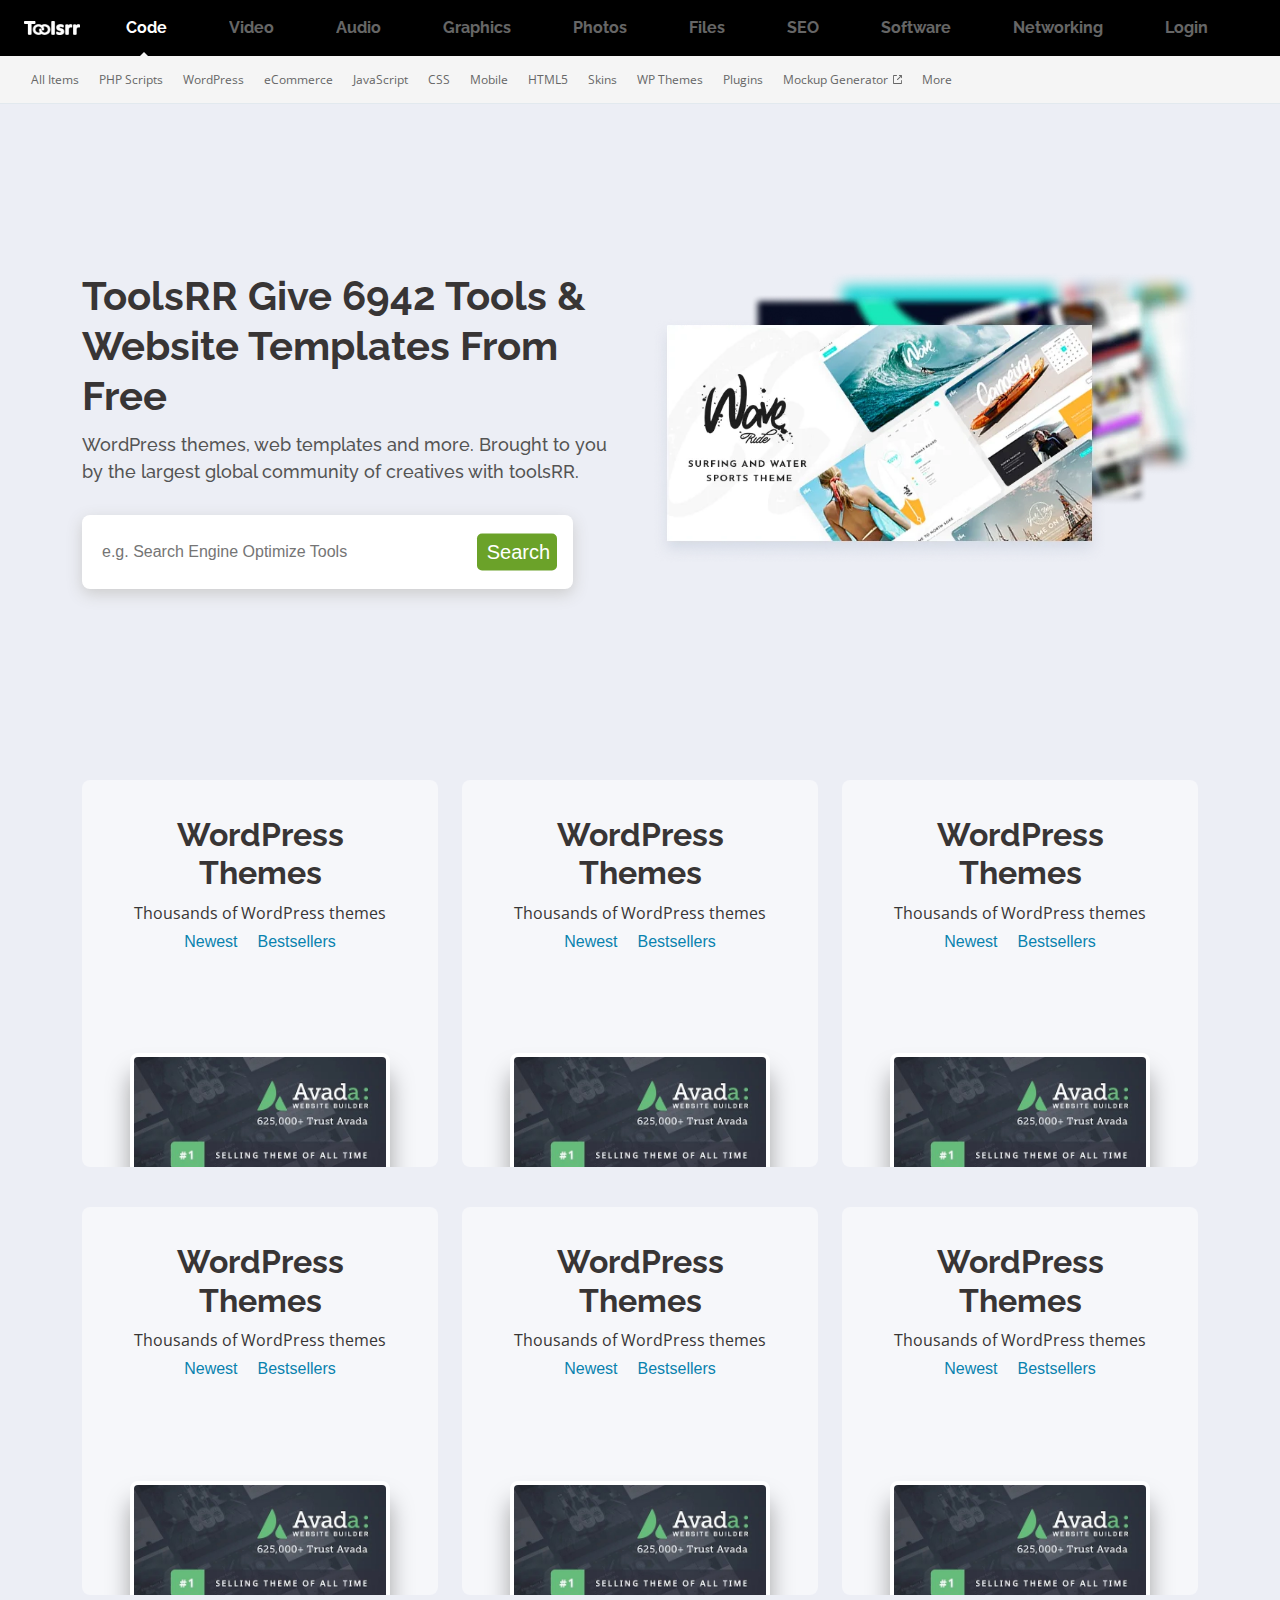
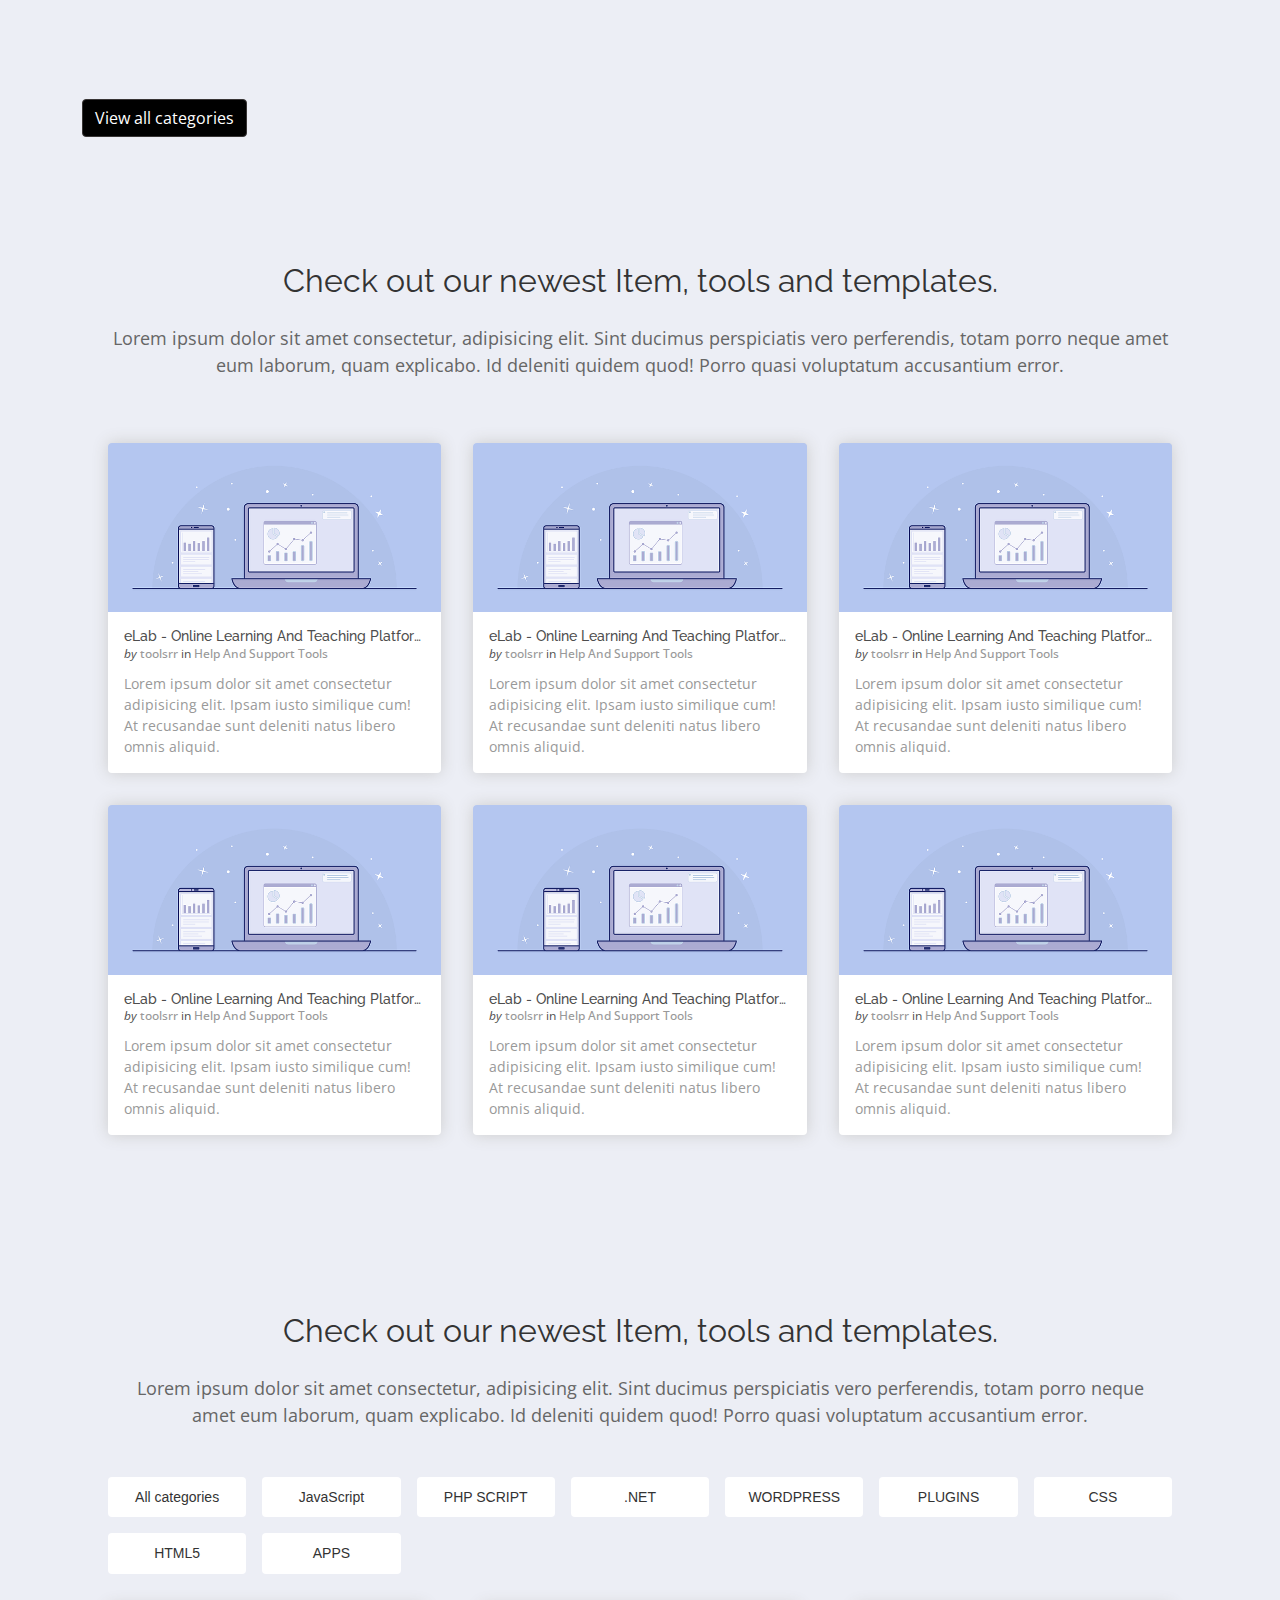
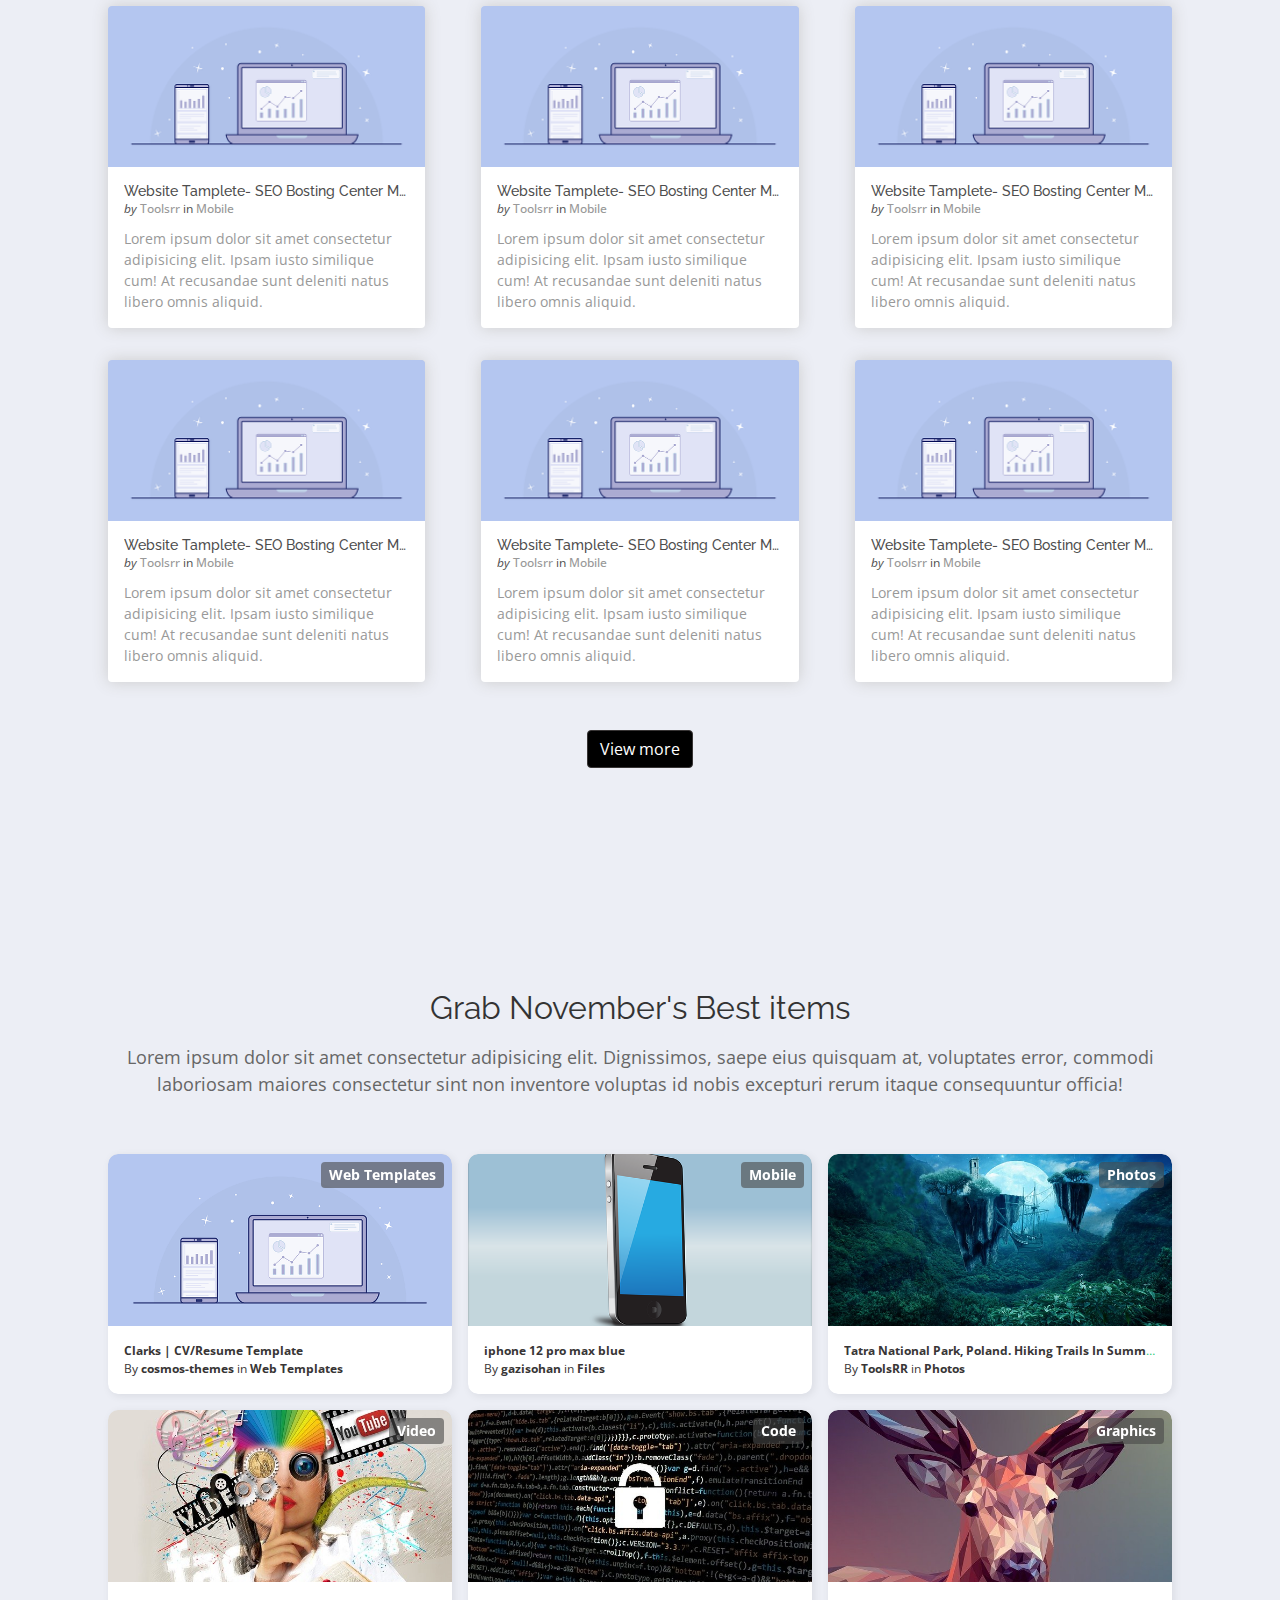
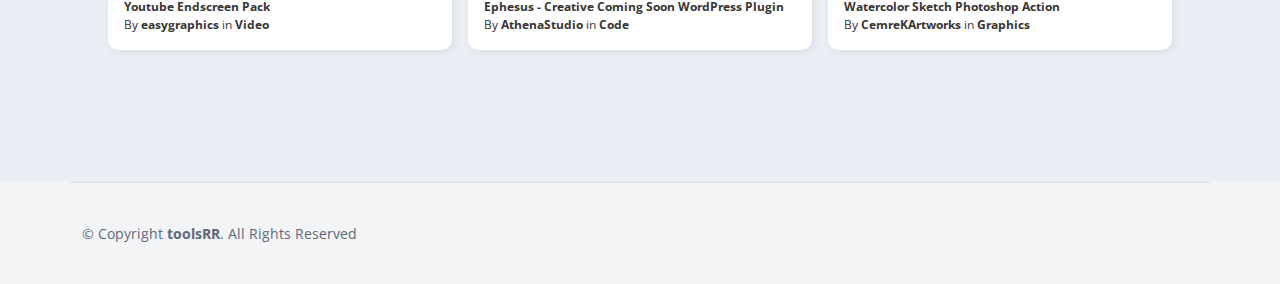
==== index.html @ a4a051d9 "Header fiexd and header new look" ====
<!DOCTYPE html>
<html lang="en">

<head>
  <meta charset="utf-8">
  <meta content="width=device-width, initial-scale=1.0" name="viewport">

  <title>ToolsRR</title>
  <meta content="" name="description">
  <meta content="" name="keywords">

  <link href="assets/img/favicon.png" rel="icon">
  <link href="assets/img/light-logo.png" rel="apple-touch-icon">

  <link
    href="https://fonts.googleapis.com/css?family=Open+Sans:300,300i,400,400i,600,600i,700,700i|Raleway:300,300i,400,400i,500,500i,600,600i,700,700i|Poppins:300,300i,400,400i,500,500i,600,600i,700,700i"
    rel="stylesheet">
  <link rel="stylesheet" href="https://cdnjs.cloudflare.com/ajax/libs/font-awesome/6.0.0-beta2/css/all.min.css" />
  <link href="assets/vendor/bootstrap/css/bootstrap.min.css" rel="stylesheet">
  <link href="assets/vendor/bootstrap-icons/bootstrap-icons.css" rel="stylesheet">
  <link href="assets/vendor/boxicons/css/boxicons.min.css" rel="stylesheet">
  <link href="assets/vendor/glightbox/css/glightbox.min.css" rel="stylesheet">
  <link href="assets/vendor/swiper/swiper-bundle.min.css" rel="stylesheet">
  <link href="assets/css/fake.css" rel="stylesheet">
  <link href="assets/css/style.css" rel="stylesheet">
  <link href="assets/css/custom.css" rel="stylesheet">
</head>

<body>





  <!-- .Header catagory menu  -->
  <!-- header  -->
  <header id="header" class="fixed-top">
    <div class="container-fluid">
      <div class="row">
        <div class="col-md-12 m-0 p-0">
          <nav class="navbar navbar-expand-lg navbar-light bg-dark">
            <div class="container-fluid">
              <a href="index.html" class="logo navbar-brand"><img src="assets/img/light-logo.png" alt=""
                  class="img-fluid"></a>
              <button class="navbar-toggler" type="button" data-bs-toggle="collapse"
                data-bs-target="#navbarNavAltMarkup" aria-controls="navbarNavAltMarkup" aria-expanded="false"
                aria-label="Toggle navigation">
                <span class="navbar-toggler-icon"></span>
              </button>
              <div id="navbarNavAltMarkup" class="collapse navbar-collapse justify-content-end">
                <div class="navbar-nav">
                  <!-- <a class="nav-link active" aria-current="page" href="#">Home</a>
                <a class="nav-link" href="#">Features</a>
                <a class="nav-link" href="#">Pricing</a>
                <a class="nav-link disabled">Disabled</a> -->
                  <div class="toolsrr-header-wrap">
                    <div class="toolsrr-header-larg">
                      <!-- Catagory Mobile menu  -->
                      <!-- added later  -->
                      <!-- Catagory Mobile menu  end -->
                      <div class="toolsrr-header-btmwrap">
                        <div class="toolsrr-header-grid-w">
                          <nav class="toolsrr-header-nav-lvl-wrap">

                            <a class="toolsrr-header-nav-main-nav toolsrr-header-nav-main-nav-active" href="">Code</a>
                            <a class="toolsrr-header-nav-main-nav" href="">Video</a>
                            <a class="toolsrr-header-nav-main-nav" href="">Audio</a>
                            <a class="toolsrr-header-nav-main-nav" href="">Graphics</a>
                            <a class="toolsrr-header-nav-main-nav" href="">Photos</a>
                            <a class="toolsrr-header-nav-main-nav" href="">Files</a>
                            <a class="toolsrr-header-nav-main-nav" href="">SEO</a>
                            <a class="toolsrr-header-nav-main-nav" href="">Software</a>
                            <a class="toolsrr-header-nav-main-nav" href="">Networking</a>
                            <a class="toolsrr-header-nav-main-nav" href="login.html">Login</a>

                          </nav>
                        </div>
                      </div>

                    </div>
                    <div class="toolsrr-header-cta-wrap">

                    </div>

                  </div>
                </div>
              </div>
            </div>
          </nav>
        </div>
      </div>
    </div>
    <div class="toolsrr-header-cta-wrap">
      <div class="toolsrr-header-cates">
        <div class="toolsrr-header-grid-width">
          <nav class="toolsrr-header-menu-lnk-lst">
            <!-- All Items  -->
            <div class="toolsrr-header-menu-s-item">
              <a class="toolsrr-header-menu-s-item-link toolsrr-header-menu-s-item-link" href="">

                All Items


              </a>
              <div class="toolsrr-header-menu-s-item-link-dropdown">
                <nav class="toolsrr-header-menu-s-item-link-dropdown-agn">
                  <a href="">Popular Files</a>
                  <a href="">Featured Files</a>
                  <a href="">Top New Files</a>
                  <a href="">Follow Feed</a>
                  <a href="">Top Authors</a>
                  <a href="">Top New Authors</a>
                  <a href="">Public Collections</a>
                  <a href="">View All Categories</a>
                </nav>
              </div>
            </div>
            <!-- PHP Scripts  -->
            <div class="toolsrr-header-menu-s-item">
              <a class="toolsrr-header-menu-s-item-link toolsrr-header-menu-s-item-link" href="">

                PHP Scripts


              </a>
              <div class="toolsrr-header-menu-s-item-link-dropdown">
                <nav class="toolsrr-header-menu-s-item-link-dropdown-agn">
                  <a class="toolsrr-header-menu-s-item-link-dropdown-agnTop" href="">Popular Items</a>
                  <a href="">Add-ons</a>
                  <a href="">Calendars</a>
                  <a href="">Countdowns</a>
                  <a href="">Database Abstractions</a>
                  <a href="">Forms</a>
                  <a href="">Help and Support Tools</a>
                  <a href="">Images and Media</a>
                  <a href="">Loaders and Uploaders</a>
                  <a href="">Navigation</a>
                  <a href="">News Tickers</a>
                  <a href="">Polls</a>
                  <a href="">Project Management Tools</a>
                  <a href="">Ratings and Charts</a>
                  <a href="">Search</a>
                  <a href="">Shopping Carts</a>
                  <a href="">Social Networking</a>
                  <a href="">Miscellaneous</a>
                </nav>
              </div>
            </div>
            <!-- WordPress  -->
            <div class="toolsrr-header-menu-s-item">
              <a class="toolsrr-header-menu-s-item-link toolsrr-header-menu-s-item-link" href="">

                WordPress


              </a>
              <div class="toolsrr-header-menu-s-item-link-dropdown">
                <nav class="toolsrr-header-menu-s-item-link-dropdown-agn">
                  <a class="toolsrr-header-menu-s-item-link-dropdown-agnTop" href="">Popular Items</a>
                  <a href="">Add-ons</a>
                  <a href="">Advertising</a>
                  <a href="">Calendars</a>
                  <a href="">eCommerce</a>
                  <a href="">Elementor</a>
                  <a href="">Forms</a>
                  <a href="">Forums</a>
                  <a href="">Galleries</a>
                  <a href="">Interface Elements</a>
                  <a href="">Media</a>
                  <a href="">Membership</a>
                  <a href="">Newsletters</a>
                  <a href="">SEO</a>
                  <a href="">Social Networking</a>
                  <a href="">Utilities</a>
                  <a href="">Widgets</a>
                  <a href="">Miscellaneous</a>
                  <a class="toolsrr-header-menu-s-item-link-dropdown-agnBottom" href="">WordPress Themes
                  </a>
                </nav>
              </div>
            </div>
            <!-- eCommerce  -->
            <div class="toolsrr-header-menu-s-item">
              <a class="toolsrr-header-menu-s-item-link toolsrr-header-menu-s-item-link" href="">

                eCommerce


              </a>
              <div class="toolsrr-header-menu-s-item-link-dropdown">
                <nav class="toolsrr-header-menu-s-item-link-dropdown-agn">
                  <a href="">Easy Digital Downloads</a>
                  <a href="">Jigoshop</a>
                  <a href="">Magento Extensions</a>
                  <a href="">OpenCart</a>
                  <a href="">osCommerce</a>
                  <a href="">Prestashop</a>
                  <a href="">UberCart</a>
                  <a href="">VirtueMart</a>
                  <a href="">WooCommerce</a>
                  <a href="">WP e-Commerce</a>
                  <a href="">WP Standalone</a>
                  <a href="">Zen Cart</a>
                  <a href="">Miscellaneous</a>
                </nav>
              </div>
            </div>
            <!-- JavaScript  -->
            <div class="toolsrr-header-menu-s-item">
              <a class="toolsrr-header-menu-s-item-link toolsrr-header-menu-s-item-link" href="">

                JavaScript


              </a>
              <div class="toolsrr-header-menu-s-item-link-dropdown">
                <nav class="toolsrr-header-menu-s-item-link-dropdown-agn">
                  <a class="toolsrr-header-menu-s-item-link-dropdown-agnTop" href="">Popular Items</a>
                  <a href="">Animated SVGs</a>
                  <a href="">Calendars</a>
                  <a href="">Countdowns</a>
                  <a href="">Database Abstractions</a>
                  <a href="">Forms</a>
                  <a href="">Images and Media</a>
                  <a href="">Loaders and Uploaders</a>
                  <a href="">Media</a>
                  <a href="">Navigation</a>
                  <a href="">News Tickers</a>
                  <a href="">Project Management Tools</a>
                  <a href="">Ratings and Charts</a>
                  <a href="">Shopping Carts</a>
                  <a href="">Sliders</a>
                  <a href="">Social Networks</a>
                  <a href="">Miscellaneous</a>
                </nav>
              </div>
            </div>
            <!-- CSS  -->
            <div class="toolsrr-header-menu-s-item">
              <a class="toolsrr-header-menu-s-item-link toolsrr-header-menu-s-item-link" href="">

                CSS


              </a>
              <div class="toolsrr-header-menu-s-item-link-dropdown">
                <nav class="toolsrr-header-menu-s-item-link-dropdown-agn">
                  <a class="toolsrr-header-menu-s-item-link-dropdown-agnTop" href="">Popular Items</a>
                  <a href="">Animations and Effects</a>
                  <a href="">Buttons</a>
                  <a href="">Charts and Graphs</a>
                  <a href="">Forms</a>
                  <a href="">Layouts</a>
                  <a href="">Navigation and Menus</a>
                  <a href="">Pricing Tables</a>
                  <a href="">Tabs and Sliders</a>
                  <a href="">Miscellaneous</a>
                </nav>
              </div>
            </div>
            <!-- Mobile  -->
            <div class="toolsrr-header-menu-s-item">
              <a class="toolsrr-header-menu-s-item-link toolsrr-header-menu-s-item-link" href="">

                Mobile


              </a>
              <div class="toolsrr-header-menu-s-item-link-dropdown">
                <nav class="toolsrr-header-menu-s-item-link-dropdown-agn">
                  <a class="toolsrr-header-menu-s-item-link-dropdown-agnTop" href="">Popular Items</a>
                  <a href="">Android</a>
                  <a href="">Flutter</a>
                  <a href="">iOS</a>
                  <a href="">Native Web</a>
                  <a href="">Titanium</a>
                </nav>
              </div>
            </div>
            <!-- HTML5 -->
            <div class="toolsrr-header-menu-s-item">
              <a class="toolsrr-header-menu-s-item-link toolsrr-header-menu-s-item-link" href="">

                HTML5


              </a>
              <div class="toolsrr-header-menu-s-item-link-dropdown">
                <nav class="toolsrr-header-menu-s-item-link-dropdown-agn">
                  <a class="toolsrr-header-menu-s-item-link-dropdown-agnTop" href="">Popular Items</a>
                  <a href="">3D</a>
                  <a href="">Ad Templates</a>
                  <a href="">Canvas</a>
                  <a href="">Charts and Graphs</a>
                  <a href="">Forms</a>
                  <a href="">Games</a>
                  <a href="">Libraries</a>
                  <a href="">Media</a>
                  <a href="">Presentations</a>
                  <a href="">Sliders</a>
                  <a href="">Storage</a>
                  <a href="">Templates</a>
                  <a href="">Miscellaneous</a>
                </nav>
              </div>
            </div>
            <!-- Skins -->
            <div class="toolsrr-header-menu-s-item">
              <a class="toolsrr-header-menu-s-item-link toolsrr-header-menu-s-item-link" href="">

                Skins


              </a>
              <div class="toolsrr-header-menu-s-item-link-dropdown">
                <nav class="toolsrr-header-menu-s-item-link-dropdown-agn">
                  <a class="toolsrr-header-menu-s-item-link-dropdown-agnTop" href="">Popular Items</a>
                  <a href="">Bootstrap</a>
                  <a href="">Miscellaneous</a>
                </nav>
              </div>
            </div>
            <!-- WP Themes -->
            <div class="toolsrr-header-menu-s-item">
              <a class="toolsrr-header-menu-s-item-link toolsrr-header-menu-s-item-linkEmpty" href="">

                WP Themes


              </a>
            </div>
            <!-- Plugins -->
            <div class="toolsrr-header-menu-s-item">
              <a class="toolsrr-header-menu-s-item-link toolsrr-header-menu-s-item-link" href="">

                Plugins


              </a>
              <!-- Plugins > Popular Items  -->
              <div class="toolsrr-header-menu-s-item-link-dropdown">
                <nav class="toolsrr-header-menu-s-item-link-dropdown-agn">
                  <a class="toolsrr-header-menu-s-item-link-dropdown-agnTop" href="">Popular Items</a>
                  <a href="">Concrete5</a>
                  <a href="">Drupal</a>
                  <a href="">ExpressionEngine</a>
                  <a href="">Joomla</a>
                  <a href="">Magento Extensions</a>
                  <a href="">Muse Widgets</a>
                  <a href="">OpenCart</a>
                  <a href="">osCommerce</a>
                  <a href="">Prestashop</a>
                  <a href="">Ubercart</a>
                  <a href="">VirtueMart</a>
                  <a href="">Zen Cart</a>
                  <a href="">Miscellaneous</a>
                </nav>
              </div>
            </div>

            <!-- Mockup Generator -->
            <div class="toolsrr-header-menu-s-item">
              <a class="toolsrr-header-menu-s-item-link toolsrr-header-menu-s-item-linkEmpty toolsrr-header-menu-s-item-linkExternal"
                href="">

                Mockup Generator


              </a>
            </div>
            <!-- More  -->
            <div class="toolsrr-header-menu-s-item">
              <a class="toolsrr-header-menu-s-item-link toolsrr-header-menu-s-item-link" href="">

                More


              </a>
              <div class="toolsrr-header-menu-s-item-link-dropdown">
                <nav class="toolsrr-header-menu-s-item-link-dropdown-agn">
                  <a href="">.NET</a>
                  <a href="">Apps</a>
                  <a href="">Facebook</a>
                </nav>
              </div>
            </div>



          </nav>


        </div>
      </div>
    </div>
  </header>
  <!-- header   -->
  <!-- Header Catagory Menu end -->


  <!-- Hero section  -->
  <section id="hero" class="d-flex align-items-center">

    <div class="container">
      <div class="row">
        <div class="col-lg-6 pt-5 pt-lg-0 order-2 order-lg-1 d-flex flex-column justify-content-center">
          <h1>ToolsRR Give 6942 Tools & Website Templates From Free</h1>
          <h2>WordPress themes, web templates and more. Brought to you by the largest global community of creatives with
            toolsRR.
          </h2>
          <div class="d-flex">
            <form role="search" method="get" action="/search" style="width: 90%;">
              <div class="top_search_content" data-test-selector="autosuggest">
                <input class="top_search_input" placeholder="e.g. Search Engine Optimize Tools" autocomplete="off"
                  type="search" aria-label="search" name="term" value="" style="border-radius: 8px;">
                <button class="top_search_btn top_search_overflow">
                  <svg fill="currentColor" preserveAspectRatio="xMidYMid meet" height="1em" width="1em"
                    viewBox="0 0 512 512" style="vertical-align: middle;">
                    <svg fill="currentColor" preserveAspectRatio="xMidYMid meet" height="1em" width="1em"
                      viewBox="0 0 512 512" style="vertical-align: middle;">
                      <title>Search</title>
                      <g>
                        <path
                          d="M507.5 469.3c0 10.5-3.8 19.5-11.5 27.2s-16.7 11.5-27.2 11.5c-10.9 0-20-3.8-27.2-11.5l-103.7-103.4c-36.1 25-76.3 37.5-120.6 37.5-28.8 0-56.4-5.6-82.7-16.8s-49-26.3-68-45.3-34.2-41.7-45.3-68c-11.2-26.3-16.8-53.9-16.8-82.7s5.6-56.4 16.8-82.7 26.3-49 45.3-68 41.7-34.2 68-45.3c26.3-11.2 53.9-16.8 82.7-16.8s56.4 5.6 82.7 16.8c26.3 11.2 49 26.3 68 45.3s34.2 41.7 45.3 68c11.2 26.3 16.8 53.9 16.8 82.7 0 44.3-12.5 84.5-37.5 120.6l103.7 103.7c7.5 7.5 11.2 16.5 11.2 27.2zm-154.8-251.5c0-37.3-13.2-69.2-39.8-95.7-26.5-26.5-58.4-39.8-95.7-39.8s-69.2 13.3-95.7 39.8-39.8 58.4-39.8 95.7 13.2 69.2 39.8 95.7c26.5 26.5 58.4 39.8 95.7 39.8s69.2-13.2 95.7-39.8c26.6-26.5 39.8-58.4 39.8-95.7z">
                        </path>
                      </g>
                    </svg>
                  </svg>
                  <span class="top_search_submit">
                    Search
                  </span>
                </button>
              </div>
            </form>
          </div>
        </div>
        <div class="col-lg-6 order-1 order-lg-2 hero-img">
          <img src="assets/img/hero-img.png" class="img-fluid animated" alt="">
        </div>
      </div>
    </div>

  </section><!-- End Hero -->

  <main id="main">

    <!-- ======= Services Section ======= -->
    <section id="services" class="services section-bg">
      <div class="container">

        <!-- <div class="section-title">
          <span>Services</span>
          <h2>Services</h2>
          <p>Sit sint consectetur velit quisquam cupiditate impedit suscipit alias</p>
        </div> -->

        <div class="row">



          <div class="col-lg-4 col-md-6 d-flex align-items-stretch">
            <div class="singular-container">
              <div class="singular-header">
                <h2><a class="singular-h2" title="View WordPress Themes" href="/category/wordpress">WordPress Themes</a>
                </h2>
                <p class="singular-short-desc">Thousands of WordPress themes</p>
                <a class="singular-sub-cat" title="Newest WordPress Themes"
                  href="/category/wordpress?sort=date">Newest</a>
                <a class="singular-sub-cat" title="Bestselling WordPress Themes"
                  href="/category/wordpress?sort=sales">Bestsellers</a>
              </div>
              <a class="singular-bottom" title="View WordPress Themes" href="/category/wordpress">
                <picture class="singular-bottom-imgs">
                  <source srcset="assets/img/services/service.jpg" type="image/webp">
                  <img class="singular-bottom-img" src="assets/img/services/service.jpg" alt="WordPress Themes">
                </picture>

              </a>
            </div>
          </div>
          <div class="col-lg-4 col-md-6 d-flex align-items-stretch">
            <div class="singular-container">
              <div class="singular-header">
                <h2><a class="singular-h2" title="View WordPress Themes" href="/category/wordpress">WordPress Themes</a>
                </h2>
                <p class="singular-short-desc">Thousands of WordPress themes</p>
                <a class="singular-sub-cat" title="Newest WordPress Themes"
                  href="/category/wordpress?sort=date">Newest</a>
                <a class="singular-sub-cat" title="Bestselling WordPress Themes"
                  href="/category/wordpress?sort=sales">Bestsellers</a>
              </div>
              <a class="singular-bottom" title="View WordPress Themes" href="/category/wordpress">
                <picture class="singular-bottom-imgs">
                  <source srcset="assets/img/services/service.jpg" type="image/webp">
                  <img class="singular-bottom-img" src="assets/img/services/service.jpg" alt="WordPress Themes">
                </picture>

              </a>
            </div>
          </div>
          <div class="col-lg-4 col-md-6 d-flex align-items-stretch">
            <div class="singular-container">
              <div class="singular-header">
                <h2><a class="singular-h2" title="View WordPress Themes" href="/category/wordpress">WordPress Themes</a>
                </h2>
                <p class="singular-short-desc">Thousands of WordPress themes</p>
                <a class="singular-sub-cat" title="Newest WordPress Themes"
                  href="/category/wordpress?sort=date">Newest</a>
                <a class="singular-sub-cat" title="Bestselling WordPress Themes"
                  href="/category/wordpress?sort=sales">Bestsellers</a>
              </div>
              <a class="singular-bottom" title="View WordPress Themes" href="/category/wordpress">
                <picture class="singular-bottom-imgs">
                  <source srcset="assets/img/services/service.jpg" type="image/webp">
                  <img class="singular-bottom-img" src="assets/img/services/service.jpg" alt="WordPress Themes">
                </picture>

              </a>
            </div>
          </div>

          <div class="col-lg-4 col-md-6 d-flex align-items-stretch">
            <div class="singular-container">
              <div class="singular-header">
                <h2><a class="singular-h2" title="View WordPress Themes" href="/category/wordpress">WordPress Themes</a>
                </h2>
                <p class="singular-short-desc">Thousands of WordPress themes</p>
                <a class="singular-sub-cat" title="Newest WordPress Themes"
                  href="/category/wordpress?sort=date">Newest</a>
                <a class="singular-sub-cat" title="Bestselling WordPress Themes"
                  href="/category/wordpress?sort=sales">Bestsellers</a>
              </div>
              <a class="singular-bottom" title="View WordPress Themes" href="/category/wordpress">
                <picture class="singular-bottom-imgs">
                  <source srcset="assets/img/services/service.jpg" type="image/webp">
                  <img class="singular-bottom-img" src="assets/img/services/service.jpg" alt="WordPress Themes">
                </picture>

              </a>
            </div>
          </div>
          <div class="col-lg-4 col-md-6 d-flex align-items-stretch">
            <div class="singular-container">
              <div class="singular-header">
                <h2><a class="singular-h2" title="View WordPress Themes" href="/category/wordpress">WordPress Themes</a>
                </h2>
                <p class="singular-short-desc">Thousands of WordPress themes</p>
                <a class="singular-sub-cat" title="Newest WordPress Themes"
                  href="/category/wordpress?sort=date">Newest</a>
                <a class="singular-sub-cat" title="Bestselling WordPress Themes"
                  href="/category/wordpress?sort=sales">Bestsellers</a>
              </div>
              <a class="singular-bottom" title="View WordPress Themes" href="/category/wordpress">
                <picture class="singular-bottom-imgs">
                  <source srcset="assets/img/services/service.jpg" type="image/webp">
                  <img class="singular-bottom-img" src="assets/img/services/service.jpg" alt="WordPress Themes">
                </picture>

              </a>
            </div>
          </div>
          <div class="col-lg-4 col-md-6 d-flex align-items-stretch">
            <div class="singular-container">
              <div class="singular-header">
                <h2><a class="singular-h2" title="View WordPress Themes" href="/category/wordpress">WordPress Themes</a>
                </h2>
                <p class="singular-short-desc">Thousands of WordPress themes</p>
                <a class="singular-sub-cat" title="Newest WordPress Themes"
                  href="/category/wordpress?sort=date">Newest</a>
                <a class="singular-sub-cat" title="Bestselling WordPress Themes"
                  href="/category/wordpress?sort=sales">Bestsellers</a>
              </div>
              <a class="singular-bottom" title="View WordPress Themes" href="/category/wordpress">
                <picture class="singular-bottom-imgs">
                  <source srcset="assets/img/services/service.jpg" type="image/webp">
                  <img class="singular-bottom-img" src="assets/img/services/service.jpg" alt="WordPress Themes">
                </picture>

              </a>
            </div>
          </div>
        </div>
        <div class="home-category_tiles_block_component__cta">
          <a rel="" class="btn btn-success" data-action="analytics-event#send"
            data-analytics-event="{&quot;hitType&quot;:&quot;event&quot;,&quot;eventCategory&quot;:&quot;Block interaction;Category Tiles&quot;,&quot;eventAction&quot;:&quot;click;button&quot;,&quot;eventLabel&quot;:&quot;View all categories&quot;}"
            href="/category/all">View all categories</a>

        </div>
      </div>
    </section>

    <!-- Featuared code area  -->
    <div class="container">
      <div class="row">
        <div class="col-md-12">
          <section class="toolsrr-featuared-block">
            <header class="toolsrr-newest-items-header">
              <h2 class="toolsrr-newest-items-header-title">Check out our newest Item, tools and templates.
              </h2>
              <p class="toolsrr-newest-items-header-subtitle">Lorem ipsum dolor sit amet consectetur, adipisicing
                elit. Sint ducimus perspiciatis vero perferendis, totam porro neque amet eum laborum, quam explicabo.
                Id deleniti quidem quod! Porro quasi voluptatum accusantium error.</p>
            </header>
            <div class="toolsrr-featuared-block-wrap">

              <ul class="toolsrr-featuared-grid">
                <!-- <li class="toolsrr-featuared-gridItem toolsrr-featuared-showcase">
            <div class="toolsrr-featuared-showcaseInner">
              <header>
                <h2 class="toolsrr-featuared-title">Featured Tools</h2>
                <p class="toolsrr-featuared-subtitle">Lorem ipsum dolor sit amet, consectetur adipisicing elit.
                  Doloremque autem itaque, laborum vero, ducimus ut aperiam ad ipsa eius qui aliquid obcaecati rem amet,
                  id ex cumque eum quasi voluptatum.</p>
              </header>
              <div class="toolsrr-featuared-btn">
                <a class="btn btn-success" href="">View all featured tools items</a>
              </div>
            </div>
          </li> -->

                <li class="toolsrr-featuared-gridItem">
                  <div class="toolsrr-featuared-card-area">
                    <div class="toolsrr-newest-single-item-card-o">
                      <div class="toolsrr-newest-single-item-card-image">
                        <div class="toolsrr-newest-single-item-card-image-preview">
                          <div class="toolsrr-newest-single-item-card-image-wrap">
                            <div
                              class="toolsrr-newest-single-item-card-image-carousel toolsrr-newest-single-item-card-image-singleImage"
                              style="padding-bottom: 50.847457627118644%">
                              <a class="toolsrr-newest-single-item-card-image-prv-link" href="">
                                <img src="assets/img/best_items/web.png" style="left: 0%"
                                  class="toolsrr-newest-single-item-card-image-p-link" alt=" ">
                              </a></div>

                          </div>

                          <div class="toolsrr-newest-single-item-card-gradient"
                            style="padding-top: 50.847457627118644%;">
                            <div class="toolsrr-newest-single-item-card-inner">
                              <a class="toolsrr-newest-single-item-card-img-link" href=""></a>
                              <div class="toolsrr-newest-single-item-card-btn">
                                <a href="" class="toolsrr-newest-single-item-card-collection">
                                  <span class="toolsrr-newest-single-item-card-icon">


                                  </span>
                                </a>

                                <span class="toolsrr-newest-single-item-card-btneparator"></span>


                              </div>
                            </div>
                          </div>
                        </div>
                        <div class="toolsrr-newest-single-item-card-content">
                          <h3 class="toolsrr-newest-single-item-card-compo-rt">
                            <a class="toolsrr-newest-single-item-card-itemNameLink" href="">eLab -
                              Online Learning And Teaching Platform</a>
                          </h3>


                          <div class="toolsrr-newest-single-item-card-author">
                            <i>by</i>
                            <a class="toolsrr-newest-single-item-card-author-category" href="">toolsrr</a>
                            in
                            <a class="toolsrr-newest-single-item-card-author-category" href="">Help And Support
                              Tools</a>
                          </div>
                          <div class="toolsrr-des">
                            <p>Lorem ipsum dolor sit amet consectetur adipisicing elit. Ipsam iusto similique cum! At
                              recusandae sunt deleniti natus libero omnis aliquid.</p>
                          </div>

                          <div class="toolsrr-newest-single-item-card-footer">
                            <div class="toolsrr-newest-single-item-card-footerContent">
                              <div class="toolsrr-newest-single-item-card-footer-price">
                                $49
                              </div>


                              <div class="toolsrr-featuared-card-sales">
                                4 Sales
                              </div>

                            </div>
                            <div class="toolsrr-newest-single-item-card-footerButtons">
                              <div class="toolsrr-newest-single-item-card-footer-cover">
                                <a class="toolsrr-newest-single-item-card-footer-btn-com toolsrr-newest-single-item-card-footer-btn-compact"
                                  href="">
                                  <i class="fas fa-cart-plus"></i>
                                </a>

                                <a href="" class="toolsrr-newest-single-item-card-footer-icon-privew">
                                  Preview
                                </a>

                              </div>
                            </div>
                          </div>
                        </div>
                      </div>

                    </div>

                  </div>
                </li>
                <li class="toolsrr-featuared-gridItem">
                  <div class="toolsrr-featuared-card-area">
                    <div class="toolsrr-newest-single-item-card-o">
                      <div class="toolsrr-newest-single-item-card-image">
                        <div class="toolsrr-newest-single-item-card-image-preview">
                          <div class="toolsrr-newest-single-item-card-image-wrap">
                            <div
                              class="toolsrr-newest-single-item-card-image-carousel toolsrr-newest-single-item-card-image-singleImage"
                              style="padding-bottom: 50.847457627118644%">
                              <a class="toolsrr-newest-single-item-card-image-prv-link" href="">
                                <img src="assets/img/best_items/web.png" style="left: 0%"
                                  class="toolsrr-newest-single-item-card-image-p-link" alt=" ">
                              </a></div>

                          </div>

                          <div class="toolsrr-newest-single-item-card-gradient"
                            style="padding-top: 50.847457627118644%;">
                            <div class="toolsrr-newest-single-item-card-inner">
                              <a class="toolsrr-newest-single-item-card-img-link" href=""></a>
                              <div class="toolsrr-newest-single-item-card-btn">
                                <a href="" class="toolsrr-newest-single-item-card-collection">
                                  <span class="toolsrr-newest-single-item-card-icon">


                                  </span>
                                </a>

                                <span class="toolsrr-newest-single-item-card-btneparator"></span>


                              </div>
                            </div>
                          </div>
                        </div>
                        <div class="toolsrr-newest-single-item-card-content">
                          <h3 class="toolsrr-newest-single-item-card-compo-rt">
                            <a class="toolsrr-newest-single-item-card-itemNameLink" href="">eLab -
                              Online Learning And Teaching Platform</a>
                          </h3>


                          <div class="toolsrr-newest-single-item-card-author">
                            <i>by</i>
                            <a class="toolsrr-newest-single-item-card-author-category" href="">toolsrr</a>
                            in
                            <a class="toolsrr-newest-single-item-card-author-category" href="">Help And Support
                              Tools</a>
                          </div>

                          <div class="toolsrr-des">
                            <p>Lorem ipsum dolor sit amet consectetur adipisicing elit. Ipsam iusto similique cum! At
                              recusandae sunt deleniti
                              natus libero omnis aliquid.</p>
                          </div>
                          <div class="toolsrr-newest-single-item-card-footer">
                            <div class="toolsrr-newest-single-item-card-footerContent">
                              <div class="toolsrr-newest-single-item-card-footer-price">
                                $49
                              </div>


                              <div class="toolsrr-featuared-card-sales">
                                4 Sales
                              </div>

                            </div>
                            <div class="toolsrr-newest-single-item-card-footerButtons">
                              <div class="toolsrr-newest-single-item-card-footer-cover">
                                <a class="toolsrr-newest-single-item-card-footer-btn-com toolsrr-newest-single-item-card-footer-btn-compact"
                                  href="">
                                  <i class="fas fa-cart-plus"></i>
                                </a>

                                <a href="" class="toolsrr-newest-single-item-card-footer-icon-privew">
                                  Preview
                                </a>

                              </div>
                            </div>
                          </div>
                        </div>
                      </div>

                    </div>

                  </div>
                </li>
                <li class="toolsrr-featuared-gridItem">
                  <div class="toolsrr-featuared-card-area">
                    <div class="toolsrr-newest-single-item-card-o">
                      <div class="toolsrr-newest-single-item-card-image">
                        <div class="toolsrr-newest-single-item-card-image-preview">
                          <div class="toolsrr-newest-single-item-card-image-wrap">
                            <div
                              class="toolsrr-newest-single-item-card-image-carousel toolsrr-newest-single-item-card-image-singleImage"
                              style="padding-bottom: 50.847457627118644%">
                              <a class="toolsrr-newest-single-item-card-image-prv-link" href="">
                                <img src="assets/img/best_items/web.png" style="left: 0%"
                                  class="toolsrr-newest-single-item-card-image-p-link" alt=" ">
                              </a></div>

                          </div>

                          <div class="toolsrr-newest-single-item-card-gradient"
                            style="padding-top: 50.847457627118644%;">
                            <div class="toolsrr-newest-single-item-card-inner">
                              <a class="toolsrr-newest-single-item-card-img-link" href=""></a>
                              <div class="toolsrr-newest-single-item-card-btn">
                                <a href="" class="toolsrr-newest-single-item-card-collection">
                                  <span class="toolsrr-newest-single-item-card-icon">


                                  </span>
                                </a>

                                <span class="toolsrr-newest-single-item-card-btneparator"></span>


                              </div>
                            </div>
                          </div>
                        </div>
                        <div class="toolsrr-newest-single-item-card-content">
                          <h3 class="toolsrr-newest-single-item-card-compo-rt">
                            <a class="toolsrr-newest-single-item-card-itemNameLink" href="">eLab -
                              Online Learning And Teaching Platform</a>
                          </h3>


                          <div class="toolsrr-newest-single-item-card-author">
                            <i>by</i>
                            <a class="toolsrr-newest-single-item-card-author-category" href="">toolsrr</a>
                            in
                            <a class="toolsrr-newest-single-item-card-author-category" href="">Help And Support
                              Tools</a>
                          </div>
                          <div class="toolsrr-des">
                            <p>Lorem ipsum dolor sit amet consectetur adipisicing elit. Ipsam iusto similique cum! At
                              recusandae sunt deleniti
                              natus libero omnis aliquid.</p>
                          </div>

                          <div class="toolsrr-newest-single-item-card-footer">
                            <div class="toolsrr-newest-single-item-card-footerContent">
                              <div class="toolsrr-newest-single-item-card-footer-price">
                                $49
                              </div>


                              <div class="toolsrr-featuared-card-sales">
                                4 Sales
                              </div>

                            </div>
                            <div class="toolsrr-newest-single-item-card-footerButtons">
                              <div class="toolsrr-newest-single-item-card-footer-cover">
                                <a class="toolsrr-newest-single-item-card-footer-btn-com toolsrr-newest-single-item-card-footer-btn-compact"
                                  href="">
                                  <i class="fas fa-cart-plus"></i>
                                </a>

                                <a href="" class="toolsrr-newest-single-item-card-footer-icon-privew">
                                  Preview
                                </a>

                              </div>
                            </div>
                          </div>
                        </div>
                      </div>

                    </div>

                  </div>
                </li>
                <li class="toolsrr-featuared-gridItem">
                  <div class="toolsrr-featuared-card-area">
                    <div class="toolsrr-newest-single-item-card-o">
                      <div class="toolsrr-newest-single-item-card-image">
                        <div class="toolsrr-newest-single-item-card-image-preview">
                          <div class="toolsrr-newest-single-item-card-image-wrap">
                            <div
                              class="toolsrr-newest-single-item-card-image-carousel toolsrr-newest-single-item-card-image-singleImage"
                              style="padding-bottom: 50.847457627118644%">
                              <a class="toolsrr-newest-single-item-card-image-prv-link" href="">
                                <img src="assets/img/best_items/web.png" style="left: 0%"
                                  class="toolsrr-newest-single-item-card-image-p-link" alt=" ">
                              </a></div>

                          </div>

                          <div class="toolsrr-newest-single-item-card-gradient"
                            style="padding-top: 50.847457627118644%;">
                            <div class="toolsrr-newest-single-item-card-inner">
                              <a class="toolsrr-newest-single-item-card-img-link" href=""></a>
                              <div class="toolsrr-newest-single-item-card-btn">
                                <a href="" class="toolsrr-newest-single-item-card-collection">
                                  <span class="toolsrr-newest-single-item-card-icon">


                                  </span>
                                </a>

                                <span class="toolsrr-newest-single-item-card-btneparator"></span>


                              </div>
                            </div>
                          </div>
                        </div>
                        <div class="toolsrr-newest-single-item-card-content">
                          <h3 class="toolsrr-newest-single-item-card-compo-rt">
                            <a class="toolsrr-newest-single-item-card-itemNameLink" href="">eLab -
                              Online Learning And Teaching Platform</a>
                          </h3>


                          <div class="toolsrr-newest-single-item-card-author">
                            <i>by</i>
                            <a class="toolsrr-newest-single-item-card-author-category" href="">toolsrr</a>
                            in
                            <a class="toolsrr-newest-single-item-card-author-category" href="">Help And Support
                              Tools</a>
                          </div>

                          <div class="toolsrr-des">
                            <p>Lorem ipsum dolor sit amet consectetur adipisicing elit. Ipsam iusto similique cum! At
                              recusandae sunt deleniti
                              natus libero omnis aliquid.</p>
                          </div>
                          <div class="toolsrr-newest-single-item-card-footer">
                            <div class="toolsrr-newest-single-item-card-footerContent">
                              <div class="toolsrr-newest-single-item-card-footer-price">
                                $49
                              </div>


                              <div class="toolsrr-featuared-card-sales">
                                4 Sales
                              </div>

                            </div>
                            <div class="toolsrr-newest-single-item-card-footerButtons">
                              <div class="toolsrr-newest-single-item-card-footer-cover">
                                <a class="toolsrr-newest-single-item-card-footer-btn-com toolsrr-newest-single-item-card-footer-btn-compact"
                                  href="">
                                  <i class="fas fa-cart-plus"></i>
                                </a>

                                <a href="" class="toolsrr-newest-single-item-card-footer-icon-privew">
                                  Preview
                                </a>

                              </div>
                            </div>
                          </div>
                        </div>
                      </div>

                    </div>

                  </div>
                </li>
                <li class="toolsrr-featuared-gridItem">
                  <div class="toolsrr-featuared-card-area">
                    <div class="toolsrr-newest-single-item-card-o">
                      <div class="toolsrr-newest-single-item-card-image">
                        <div class="toolsrr-newest-single-item-card-image-preview">
                          <div class="toolsrr-newest-single-item-card-image-wrap">
                            <div
                              class="toolsrr-newest-single-item-card-image-carousel toolsrr-newest-single-item-card-image-singleImage"
                              style="padding-bottom: 50.847457627118644%">
                              <a class="toolsrr-newest-single-item-card-image-prv-link" href="">
                                <img src="assets/img/best_items/web.png" style="left: 0%"
                                  class="toolsrr-newest-single-item-card-image-p-link" alt=" ">
                              </a></div>

                          </div>

                          <div class="toolsrr-newest-single-item-card-gradient"
                            style="padding-top: 50.847457627118644%;">
                            <div class="toolsrr-newest-single-item-card-inner">
                              <a class="toolsrr-newest-single-item-card-img-link" href=""></a>
                              <div class="toolsrr-newest-single-item-card-btn">
                                <a href="" class="toolsrr-newest-single-item-card-collection">
                                  <span class="toolsrr-newest-single-item-card-icon">


                                  </span>
                                </a>

                                <span class="toolsrr-newest-single-item-card-btneparator"></span>


                              </div>
                            </div>
                          </div>
                        </div>
                        <div class="toolsrr-newest-single-item-card-content">
                          <h3 class="toolsrr-newest-single-item-card-compo-rt">
                            <a class="toolsrr-newest-single-item-card-itemNameLink" href="">eLab -
                              Online Learning And Teaching Platform</a>
                          </h3>


                          <div class="toolsrr-newest-single-item-card-author">
                            <i>by</i>
                            <a class="toolsrr-newest-single-item-card-author-category" href="">toolsrr</a>
                            in
                            <a class="toolsrr-newest-single-item-card-author-category" href="">Help And Support
                              Tools</a>
                          </div>

                          <div class="toolsrr-des">
                            <p>Lorem ipsum dolor sit amet consectetur adipisicing elit. Ipsam iusto similique cum! At
                              recusandae sunt deleniti
                              natus libero omnis aliquid.</p>
                          </div>
                          <div class="toolsrr-newest-single-item-card-footer">
                            <div class="toolsrr-newest-single-item-card-footerContent">
                              <div class="toolsrr-newest-single-item-card-footer-price">
                                $49
                              </div>


                              <div class="toolsrr-featuared-card-sales">
                                4 Sales
                              </div>

                            </div>
                            <div class="toolsrr-newest-single-item-card-footerButtons">
                              <div class="toolsrr-newest-single-item-card-footer-cover">
                                <a class="toolsrr-newest-single-item-card-footer-btn-com toolsrr-newest-single-item-card-footer-btn-compact"
                                  href="">
                                  <i class="fas fa-cart-plus"></i>
                                </a>

                                <a href="" class="toolsrr-newest-single-item-card-footer-icon-privew">
                                  Preview
                                </a>

                              </div>
                            </div>
                          </div>
                        </div>
                      </div>

                    </div>

                  </div>
                </li>
                <li class="toolsrr-featuared-gridItem">
                  <div class="toolsrr-featuared-card-area">
                    <div class="toolsrr-newest-single-item-card-o">
                      <div class="toolsrr-newest-single-item-card-image">
                        <div class="toolsrr-newest-single-item-card-image-preview">
                          <div class="toolsrr-newest-single-item-card-image-wrap">
                            <div
                              class="toolsrr-newest-single-item-card-image-carousel toolsrr-newest-single-item-card-image-singleImage"
                              style="padding-bottom: 50.847457627118644%">
                              <a class="toolsrr-newest-single-item-card-image-prv-link" href="">
                                <img src="assets/img/best_items/web.png" style="left: 0%"
                                  class="toolsrr-newest-single-item-card-image-p-link" alt=" ">
                              </a></div>

                          </div>

                          <div class="toolsrr-newest-single-item-card-gradient"
                            style="padding-top: 50.847457627118644%;">
                            <div class="toolsrr-newest-single-item-card-inner">
                              <a class="toolsrr-newest-single-item-card-img-link" href=""></a>
                              <div class="toolsrr-newest-single-item-card-btn">
                                <a href="" class="toolsrr-newest-single-item-card-collection">
                                  <span class="toolsrr-newest-single-item-card-icon">


                                  </span>
                                </a>

                                <span class="toolsrr-newest-single-item-card-btneparator"></span>


                              </div>
                            </div>
                          </div>
                        </div>
                        <div class="toolsrr-newest-single-item-card-content">
                          <h3 class="toolsrr-newest-single-item-card-compo-rt">
                            <a class="toolsrr-newest-single-item-card-itemNameLink" href="">eLab -
                              Online Learning And Teaching Platform</a>
                          </h3>


                          <div class="toolsrr-newest-single-item-card-author">
                            <i>by</i>
                            <a class="toolsrr-newest-single-item-card-author-category" href="">toolsrr</a>
                            in
                            <a class="toolsrr-newest-single-item-card-author-category" href="">Help And Support
                              Tools</a>
                          </div>

                          <div class="toolsrr-des">
                            <p>Lorem ipsum dolor sit amet consectetur adipisicing elit. Ipsam iusto similique cum! At
                              recusandae sunt deleniti
                              natus libero omnis aliquid.</p>
                          </div>
                          <div class="toolsrr-newest-single-item-card-footer">
                            <div class="toolsrr-newest-single-item-card-footerContent">
                              <div class="toolsrr-newest-single-item-card-footer-price">
                                $49
                              </div>


                              <div class="toolsrr-featuared-card-sales">
                                4 Sales
                              </div>

                            </div>
                            <div class="toolsrr-newest-single-item-card-footerButtons">
                              <div class="toolsrr-newest-single-item-card-footer-cover">
                                <a class="toolsrr-newest-single-item-card-footer-btn-com toolsrr-newest-single-item-card-footer-btn-compact"
                                  href="">
                                  <i class="fas fa-cart-plus"></i>
                                </a>

                                <a href="" class="toolsrr-newest-single-item-card-footer-icon-privew">
                                  Preview
                                </a>

                              </div>
                            </div>
                          </div>
                        </div>
                      </div>

                    </div>

                  </div>
                </li>
              </ul>
              <div class="home-items_showcase_block_component__lowerButton">
                <a class="btn btn-success" href="">View all featured tools items</a>

              </div>
            </div>
          </section>
        </div>
      </div>
    </div>

    <!-- Check out  -->
    <div class="container">
      <div class="row">
        <div class="col-md-12">
          <section class="toolsrr-newest-items-block">
            <div class="toolsrr-newest-items-wrap">
              <header class="toolsrr-newest-items-header">
                <h2 class="toolsrr-newest-items-header-title">Check out our newest Item, tools and templates.
                </h2>
                <p class="toolsrr-newest-items-header-subtitle">Lorem ipsum dolor sit amet consectetur, adipisicing
                  elit. Sint ducimus perspiciatis vero perferendis, totam porro neque amet eum laborum, quam explicabo.
                  Id deleniti quidem quod! Porro quasi voluptatum accusantium error.</p>
              </header>

              <div class="toolsrr-newest-items-categories-menu">
                <button
                  class="toolsrr-newest-items-categories-menu-link toolsrr-newest-items-categories-menu-active-link">
                  All categories
                </button>
                <button class="toolsrr-newest-items-categories-menu-link">
                  JavaScript
                </button>
                <button class="toolsrr-newest-items-categories-menu-link">
                  PHP SCRIPT
                </button>
                <button class="toolsrr-newest-items-categories-menu-link">
                  .NET
                </button>
                <button class="toolsrr-newest-items-categories-menu-link">
                  WORDPRESS
                </button>
                <button class="toolsrr-newest-items-categories-menu-link">
                  PLUGINS
                </button>
                <button class="toolsrr-newest-items-categories-menu-link">
                  CSS
                </button>
                <button class="toolsrr-newest-items-categories-menu-link">
                  HTML5
                </button>
                <button class="toolsrr-newest-items-categories-menu-link">
                  APPS
                </button>
              </div>

              <div class="row">
                <div class="col-md-4">
                  <div class="toolsrr-newest-single-item-box">
                    <div>
                      <div class="toolsrr-newest-single-item-box-root">
                        <div class="toolsrr-newest-single-item-card">
                          <div class="toolsrr-newest-single-item-card-o">
                            <div class="toolsrr-newest-single-item-card-image">
                              <div class="toolsrr-newest-single-item-card-image-preview">
                                <div class="toolsrr-newest-single-item-card-image-wrap">
                                  <div
                                    class="toolsrr-newest-single-item-card-image-carousel toolsrr-newest-single-item-card-image-singleImage"
                                    style="padding-bottom: 50.847457627118644%">
                                    <a class="toolsrr-newest-single-item-card-image-prv-link" href="">
                                      <img src="assets/img/best_items/web.png" style="left: 0%"
                                        class="toolsrr-newest-single-item-card-image-p-link" alt="">
                                    </a></div>

                                </div>

                                <div class="toolsrr-newest-single-item-card-gradient"
                                  style="padding-top: 50.847457627118644%;">
                                  <div class="toolsrr-newest-single-item-card-inner">
                                    <a class="toolsrr-newest-single-item-card-img-link" href=""></a>
                                    <div class="toolsrr-newest-single-item-card-btn">
                                      <a href="" class="toolsrr-newest-single-item-card-collection">
                                        <span class="toolsrr-newest-single-item-card-icon">


                                        </span>
                                      </a>

                                      <span class="toolsrr-newest-single-item-card-btneparator"></span>


                                    </div>
                                  </div>
                                </div>
                              </div>
                              <div class="toolsrr-newest-single-item-card-content">
                                <h3 class="toolsrr-newest-single-item-card-compo-rt">
                                  <a class="toolsrr-newest-single-item-card-itemNameLink" href="">Website
                                    Tamplete-
                                    SEO Bosting Center Management System</a>
                                </h3>


                                <div class="toolsrr-newest-single-item-card-author">
                                  <i>by</i>
                                  <a class="toolsrr-newest-single-item-card-author-category" data-turbo="false"
                                    href="">Toolsrr</a>
                                  in
                                  <a class="toolsrr-newest-single-item-card-author-category" href="">Mobile</a>
                                </div>

                                <div class="toolsrr-des">
                                  <p>Lorem ipsum dolor sit amet consectetur adipisicing elit. Ipsam iusto similique cum!
                                    At recusandae sunt deleniti
                                    natus libero omnis aliquid.</p>
                                </div>
                                <div class="toolsrr-newest-single-item-card-footer">
                                  <div class="toolsrr-newest-single-item-card-footerContent">
                                    <div class="toolsrr-newest-single-item-card-footer-price">
                                      $49
                                    </div>
                                  </div>
                                  <div class="toolsrr-newest-single-item-card-footerButtons">
                                    <div class="toolsrr-newest-single-item-card-footer-cover">
                                      <a class="toolsrr-newest-single-item-card-footer-btn-com toolsrr-newest-single-item-card-footer-btn-compact"
                                        role="button" href="">
                                        <span class="toolsrr-newest-single-item-card-footer-icon">
                                          <i class="fas fa-cart-plus"></i>

                                        </span>
                                      </a>

                                      <a href="" class="toolsrr-newest-single-item-card-footer-icon-privew"
                                        target="_blank" rel="noopener">
                                        Preview
                                      </a>

                                    </div>
                                  </div>
                                </div>
                              </div>
                            </div>

                          </div>

                        </div>



                      </div>
                    </div>
                    <div class="toolsrr-newest-single-item-card-footer-lod-preview">
                    </div>
                  </div>
                </div>
                <!-- 2  -->
                <div class="col-md-4">
                  <div class="toolsrr-newest-single-item-box">
                    <div>
                      <div class="toolsrr-newest-single-item-box-root">
                        <div class="toolsrr-newest-single-item-card">
                          <div class="toolsrr-newest-single-item-card-o">
                            <div class="toolsrr-newest-single-item-card-image">
                              <div class="toolsrr-newest-single-item-card-image-preview">
                                <div class="toolsrr-newest-single-item-card-image-wrap">
                                  <div
                                    class="toolsrr-newest-single-item-card-image-carousel toolsrr-newest-single-item-card-image-singleImage"
                                    style="padding-bottom: 50.847457627118644%">
                                    <a class="toolsrr-newest-single-item-card-image-prv-link" href="">
                                      <img src="assets/img/best_items/web.png" style="left: 0%"
                                        class="toolsrr-newest-single-item-card-image-p-link" alt="">
                                    </a></div>

                                </div>

                                <div class="toolsrr-newest-single-item-card-gradient"
                                  style="padding-top: 50.847457627118644%;">
                                  <div class="toolsrr-newest-single-item-card-inner">
                                    <a class="toolsrr-newest-single-item-card-img-link" href=""></a>
                                    <div class="toolsrr-newest-single-item-card-btn">
                                      <a href="" class="toolsrr-newest-single-item-card-collection">
                                        <span class="toolsrr-newest-single-item-card-icon">


                                        </span>
                                      </a>

                                      <span class="toolsrr-newest-single-item-card-btneparator"></span>


                                    </div>
                                  </div>
                                </div>
                              </div>
                              <div class="toolsrr-newest-single-item-card-content">
                                <h3 class="toolsrr-newest-single-item-card-compo-rt">
                                  <a class="toolsrr-newest-single-item-card-itemNameLink" href="">Website
                                    Tamplete-
                                    SEO Bosting Center Management System</a>
                                </h3>


                                <div class="toolsrr-newest-single-item-card-author">
                                  <i>by</i>
                                  <a class="toolsrr-newest-single-item-card-author-category" data-turbo="false"
                                    href="">Toolsrr</a>
                                  in
                                  <a class="toolsrr-newest-single-item-card-author-category" href="">Mobile</a>
                                </div>
                                <div class="toolsrr-des">
                                  <p>Lorem ipsum dolor sit amet consectetur adipisicing elit. Ipsam iusto similique cum!
                                    At recusandae sunt deleniti
                                    natus libero omnis aliquid.</p>
                                </div>

                                <div class="toolsrr-newest-single-item-card-footer">
                                  <div class="toolsrr-newest-single-item-card-footerContent">
                                    <div class="toolsrr-newest-single-item-card-footer-price">
                                      $49
                                    </div>
                                  </div>
                                  <div class="toolsrr-newest-single-item-card-footerButtons">
                                    <div class="toolsrr-newest-single-item-card-footer-cover">
                                      <a class="toolsrr-newest-single-item-card-footer-btn-com toolsrr-newest-single-item-card-footer-btn-compact"
                                        role="button" href="">
                                        <span class="toolsrr-newest-single-item-card-footer-icon">
                                          <i class="fas fa-cart-plus"></i>

                                        </span>
                                      </a>

                                      <a href="" class="toolsrr-newest-single-item-card-footer-icon-privew"
                                        target="_blank" rel="noopener">
                                        Preview
                                      </a>

                                    </div>
                                  </div>
                                </div>
                              </div>
                            </div>

                          </div>

                        </div>



                      </div>
                    </div>
                    <div class="toolsrr-newest-single-item-card-footer-lod-preview">
                    </div>
                  </div>
                </div>
                <!-- 3  -->
                <div class="col-md-4">
                  <div class="toolsrr-newest-single-item-box">
                    <div>
                      <div class="toolsrr-newest-single-item-box-root">
                        <div class="toolsrr-newest-single-item-card">
                          <div class="toolsrr-newest-single-item-card-o">
                            <div class="toolsrr-newest-single-item-card-image">
                              <div class="toolsrr-newest-single-item-card-image-preview">
                                <div class="toolsrr-newest-single-item-card-image-wrap">
                                  <div
                                    class="toolsrr-newest-single-item-card-image-carousel toolsrr-newest-single-item-card-image-singleImage"
                                    style="padding-bottom: 50.847457627118644%">
                                    <a class="toolsrr-newest-single-item-card-image-prv-link" href="">
                                      <img src="assets/img/best_items/web.png" style="left: 0%"
                                        class="toolsrr-newest-single-item-card-image-p-link" alt="">
                                    </a></div>

                                </div>

                                <div class="toolsrr-newest-single-item-card-gradient"
                                  style="padding-top: 50.847457627118644%;">
                                  <div class="toolsrr-newest-single-item-card-inner">
                                    <a class="toolsrr-newest-single-item-card-img-link" href=""></a>
                                    <div class="toolsrr-newest-single-item-card-btn">
                                      <a href="" class="toolsrr-newest-single-item-card-collection">
                                        <span class="toolsrr-newest-single-item-card-icon">


                                        </span>
                                      </a>

                                      <span class="toolsrr-newest-single-item-card-btneparator"></span>


                                    </div>
                                  </div>
                                </div>
                              </div>
                              <div class="toolsrr-newest-single-item-card-content">
                                <h3 class="toolsrr-newest-single-item-card-compo-rt">
                                  <a class="toolsrr-newest-single-item-card-itemNameLink" href="">Website
                                    Tamplete-
                                    SEO Bosting Center Management System</a>
                                </h3>


                                <div class="toolsrr-newest-single-item-card-author">
                                  <i>by</i>
                                  <a class="toolsrr-newest-single-item-card-author-category" data-turbo="false"
                                    href="">Toolsrr</a>
                                  in
                                  <a class="toolsrr-newest-single-item-card-author-category" href="">Mobile</a>
                                </div>
                                <div class="toolsrr-des">
                                  <p>Lorem ipsum dolor sit amet consectetur adipisicing elit. Ipsam iusto similique cum!
                                    At recusandae sunt deleniti
                                    natus libero omnis aliquid.</p>
                                </div>

                                <div class="toolsrr-newest-single-item-card-footer">
                                  <div class="toolsrr-newest-single-item-card-footerContent">
                                    <div class="toolsrr-newest-single-item-card-footer-price">
                                      $49
                                    </div>
                                  </div>
                                  <div class="toolsrr-newest-single-item-card-footerButtons">
                                    <div class="toolsrr-newest-single-item-card-footer-cover">
                                      <a class="toolsrr-newest-single-item-card-footer-btn-com toolsrr-newest-single-item-card-footer-btn-compact"
                                        role="button" href="">
                                        <span class="toolsrr-newest-single-item-card-footer-icon">
                                          <i class="fas fa-cart-plus"></i>

                                        </span>
                                      </a>

                                      <a href="" class="toolsrr-newest-single-item-card-footer-icon-privew"
                                        target="_blank" rel="noopener">
                                        Preview
                                      </a>

                                    </div>
                                  </div>
                                </div>
                              </div>
                            </div>

                          </div>

                        </div>



                      </div>
                    </div>
                    <div class="toolsrr-newest-single-item-card-footer-lod-preview">
                    </div>
                  </div>
                </div>
                <!-- 4  -->
                <div class="col-md-4">
                  <div class="toolsrr-newest-single-item-box">
                    <div>
                      <div class="toolsrr-newest-single-item-box-root">
                        <div class="toolsrr-newest-single-item-card">
                          <div class="toolsrr-newest-single-item-card-o">
                            <div class="toolsrr-newest-single-item-card-image">
                              <div class="toolsrr-newest-single-item-card-image-preview">
                                <div class="toolsrr-newest-single-item-card-image-wrap">
                                  <div
                                    class="toolsrr-newest-single-item-card-image-carousel toolsrr-newest-single-item-card-image-singleImage"
                                    style="padding-bottom: 50.847457627118644%">
                                    <a class="toolsrr-newest-single-item-card-image-prv-link" href="">
                                      <img src="assets/img/best_items/web.png" style="left: 0%"
                                        class="toolsrr-newest-single-item-card-image-p-link" alt="">
                                    </a></div>

                                </div>

                                <div class="toolsrr-newest-single-item-card-gradient"
                                  style="padding-top: 50.847457627118644%;">
                                  <div class="toolsrr-newest-single-item-card-inner">
                                    <a class="toolsrr-newest-single-item-card-img-link" href=""></a>
                                    <div class="toolsrr-newest-single-item-card-btn">
                                      <a href="" class="toolsrr-newest-single-item-card-collection">
                                        <span class="toolsrr-newest-single-item-card-icon">


                                        </span>
                                      </a>

                                      <span class="toolsrr-newest-single-item-card-btneparator"></span>


                                    </div>
                                  </div>
                                </div>
                              </div>
                              <div class="toolsrr-newest-single-item-card-content">
                                <h3 class="toolsrr-newest-single-item-card-compo-rt">
                                  <a class="toolsrr-newest-single-item-card-itemNameLink" href="">Website
                                    Tamplete-
                                    SEO Bosting Center Management System</a>
                                </h3>


                                <div class="toolsrr-newest-single-item-card-author">
                                  <i>by</i>
                                  <a class="toolsrr-newest-single-item-card-author-category" data-turbo="false"
                                    href="">Toolsrr</a>
                                  in
                                  <a class="toolsrr-newest-single-item-card-author-category" href="">Mobile</a>
                                </div>

                                <div class="toolsrr-des">
                                  <p>Lorem ipsum dolor sit amet consectetur adipisicing elit. Ipsam iusto similique cum!
                                    At recusandae sunt deleniti
                                    natus libero omnis aliquid.</p>
                                </div>
                                <div class="toolsrr-newest-single-item-card-footer">
                                  <div class="toolsrr-newest-single-item-card-footerContent">
                                    <div class="toolsrr-newest-single-item-card-footer-price">
                                      $49
                                    </div>
                                  </div>
                                  <div class="toolsrr-newest-single-item-card-footerButtons">
                                    <div class="toolsrr-newest-single-item-card-footer-cover">
                                      <a class="toolsrr-newest-single-item-card-footer-btn-com toolsrr-newest-single-item-card-footer-btn-compact"
                                        role="button" href="">
                                        <span class="toolsrr-newest-single-item-card-footer-icon">
                                          <i class="fas fa-cart-plus"></i>

                                        </span>
                                      </a>

                                      <a href="" class="toolsrr-newest-single-item-card-footer-icon-privew"
                                        target="_blank" rel="noopener">
                                        Preview
                                      </a>

                                    </div>
                                  </div>
                                </div>
                              </div>
                            </div>

                          </div>

                        </div>



                      </div>
                    </div>
                    <div class="toolsrr-newest-single-item-card-footer-lod-preview">
                    </div>
                  </div>
                </div>
                <!-- 5  -->
                <div class="col-md-4">
                  <div class="toolsrr-newest-single-item-box">
                    <div>
                      <div class="toolsrr-newest-single-item-box-root">
                        <div class="toolsrr-newest-single-item-card">
                          <div class="toolsrr-newest-single-item-card-o">
                            <div class="toolsrr-newest-single-item-card-image">
                              <div class="toolsrr-newest-single-item-card-image-preview">
                                <div class="toolsrr-newest-single-item-card-image-wrap">
                                  <div
                                    class="toolsrr-newest-single-item-card-image-carousel toolsrr-newest-single-item-card-image-singleImage"
                                    style="padding-bottom: 50.847457627118644%">
                                    <a class="toolsrr-newest-single-item-card-image-prv-link" href="">
                                      <img src="assets/img/best_items/web.png" style="left: 0%"
                                        class="toolsrr-newest-single-item-card-image-p-link" alt="">
                                    </a></div>

                                </div>

                                <div class="toolsrr-newest-single-item-card-gradient"
                                  style="padding-top: 50.847457627118644%;">
                                  <div class="toolsrr-newest-single-item-card-inner">
                                    <a class="toolsrr-newest-single-item-card-img-link" href=""></a>
                                    <div class="toolsrr-newest-single-item-card-btn">
                                      <a href="" class="toolsrr-newest-single-item-card-collection">
                                        <span class="toolsrr-newest-single-item-card-icon">


                                        </span>
                                      </a>

                                      <span class="toolsrr-newest-single-item-card-btneparator"></span>


                                    </div>
                                  </div>
                                </div>
                              </div>
                              <div class="toolsrr-newest-single-item-card-content">
                                <h3 class="toolsrr-newest-single-item-card-compo-rt">
                                  <a class="toolsrr-newest-single-item-card-itemNameLink" href="">Website
                                    Tamplete-
                                    SEO Bosting Center Management System</a>
                                </h3>


                                <div class="toolsrr-newest-single-item-card-author">
                                  <i>by</i>
                                  <a class="toolsrr-newest-single-item-card-author-category" data-turbo="false"
                                    href="">Toolsrr</a>
                                  in
                                  <a class="toolsrr-newest-single-item-card-author-category" href="">Mobile</a>
                                </div>
                                <div class="toolsrr-des">
                                  <p>Lorem ipsum dolor sit amet consectetur adipisicing elit. Ipsam iusto similique cum!
                                    At recusandae sunt deleniti
                                    natus libero omnis aliquid.</p>
                                </div>

                                <div class="toolsrr-newest-single-item-card-footer">
                                  <div class="toolsrr-newest-single-item-card-footerContent">
                                    <div class="toolsrr-newest-single-item-card-footer-price">
                                      $49
                                    </div>
                                  </div>
                                  <div class="toolsrr-newest-single-item-card-footerButtons">
                                    <div class="toolsrr-newest-single-item-card-footer-cover">
                                      <a class="toolsrr-newest-single-item-card-footer-btn-com toolsrr-newest-single-item-card-footer-btn-compact"
                                        role="button" href="">
                                        <span class="toolsrr-newest-single-item-card-footer-icon">
                                          <i class="fas fa-cart-plus"></i>

                                        </span>
                                      </a>

                                      <a href="" class="toolsrr-newest-single-item-card-footer-icon-privew"
                                        target="_blank" rel="noopener">
                                        Preview
                                      </a>

                                    </div>
                                  </div>
                                </div>
                              </div>
                            </div>

                          </div>

                        </div>



                      </div>
                    </div>
                    <div class="toolsrr-newest-single-item-card-footer-lod-preview">
                    </div>
                  </div>
                </div>
                <!-- 6   -->
                <div class="col-md-4">
                  <div class="toolsrr-newest-single-item-box">
                    <div>
                      <div class="toolsrr-newest-single-item-box-root">
                        <div class="toolsrr-newest-single-item-card">
                          <div class="toolsrr-newest-single-item-card-o">
                            <div class="toolsrr-newest-single-item-card-image">
                              <div class="toolsrr-newest-single-item-card-image-preview">
                                <div class="toolsrr-newest-single-item-card-image-wrap">
                                  <div
                                    class="toolsrr-newest-single-item-card-image-carousel toolsrr-newest-single-item-card-image-singleImage"
                                    style="padding-bottom: 50.847457627118644%">
                                    <a class="toolsrr-newest-single-item-card-image-prv-link" href="">
                                      <img src="assets/img/best_items/web.png" style="left: 0%"
                                        class="toolsrr-newest-single-item-card-image-p-link" alt="">
                                    </a></div>

                                </div>

                                <div class="toolsrr-newest-single-item-card-gradient"
                                  style="padding-top: 50.847457627118644%;">
                                  <div class="toolsrr-newest-single-item-card-inner">
                                    <a class="toolsrr-newest-single-item-card-img-link" href=""></a>
                                    <div class="toolsrr-newest-single-item-card-btn">
                                      <a href="" class="toolsrr-newest-single-item-card-collection">
                                        <span class="toolsrr-newest-single-item-card-icon">


                                        </span>
                                      </a>

                                      <span class="toolsrr-newest-single-item-card-btneparator"></span>


                                    </div>
                                  </div>
                                </div>
                              </div>
                              <div class="toolsrr-newest-single-item-card-content">
                                <h3 class="toolsrr-newest-single-item-card-compo-rt">
                                  <a class="toolsrr-newest-single-item-card-itemNameLink" href="">Website
                                    Tamplete-
                                    SEO Bosting Center Management System</a>
                                </h3>


                                <div class="toolsrr-newest-single-item-card-author">
                                  <i>by</i>
                                  <a class="toolsrr-newest-single-item-card-author-category" data-turbo="false"
                                    href="">Toolsrr</a>
                                  in
                                  <a class="toolsrr-newest-single-item-card-author-category" href="">Mobile</a>
                                </div>
                                <div class="toolsrr-des">
                                  <p>Lorem ipsum dolor sit amet consectetur adipisicing elit. Ipsam iusto similique cum!
                                    At recusandae sunt deleniti
                                    natus libero omnis aliquid.</p>
                                </div>

                                <div class="toolsrr-newest-single-item-card-footer">
                                  <div class="toolsrr-newest-single-item-card-footerContent">
                                    <div class="toolsrr-newest-single-item-card-footer-price">
                                      $49
                                    </div>
                                  </div>
                                  <div class="toolsrr-newest-single-item-card-footerButtons">
                                    <div class="toolsrr-newest-single-item-card-footer-cover">
                                      <a class="toolsrr-newest-single-item-card-footer-btn-com toolsrr-newest-single-item-card-footer-btn-compact"
                                        role="button" href="">
                                        <span class="toolsrr-newest-single-item-card-footer-icon">
                                          <i class="fas fa-cart-plus"></i>

                                        </span>
                                      </a>

                                      <a href="" class="toolsrr-newest-single-item-card-footer-icon-privew"
                                        target="_blank" rel="noopener">
                                        Preview
                                      </a>

                                    </div>
                                  </div>
                                </div>
                              </div>
                            </div>

                          </div>

                        </div>



                      </div>
                    </div>
                    <div class="toolsrr-newest-single-item-card-footer-lod-preview">
                    </div>
                  </div>
                </div>
              </div>



              <!-- ggg  -->
              <div class="toolsrr-newest-single-item-card-footercmt">
                <a class="btn btn-success" href="">View more</a>

              </div>
            </div>
          </section>
        </div>
      </div>
    </div>

    <!-- Free File downlaod  -->
    <div class="container">
      <div class="row">
        <div class="col-md-12">
          <section id="toolsrr-free-items-area" class="toolsrr-free-items-block ">
            <div class="toolsrr-free-items-block-wrap">
              <header class="toolsrr-free-items-title">
                <h2 class="toolsrr-free-items-cls-title">Grab November's Best items</h2>
                <p class="toolsrr-free-items-cls-sub-title">Lorem ipsum dolor sit amet consectetur
                  adipisicing elit. Dignissimos, saepe eius quisquam at, voluptates error, commodi laboriosam maiores
                  consectetur sint non inventore voluptas id nobis excepturi rerum itaque consequuntur officia!</p>
              </header>
              <div class="toolsrr-mont-best-items">
                <div class="toolsrr-mont-best-single-item-box">
                  <a class="toolsrr-mont-best-single-item-url" href="" target="_blank">
                    <div class="toolsrr-mont-best-single-item-preview">
                      <div class="toolsrr-mont-best-single-item-preview-img">
                        <img src="assets/img/best_items/web.png" class="toolsrr-mont-best-single-img-cls">
                      </div>

                      <span class="home-elements_style_item_card_component__itemType">Web Templates</span>
                    </div>
                    <div class="home-elements_style_item_card_component__details">
                      <div class="home-elements_style_item_card_component__content">
                        <div class="home-elements_style_item_card_component__name">Clarks | CV/Resume Template</div>
                        <br>
                        <span class="home-elements_style_item_card_component__authorAndCategory">
                          By <strong>cosmos-themes</strong>
                          in <strong>Web Templates</strong>
                        </span>
                      </div>
                    </div>
                  </a>

                </div>
                <div class="toolsrr-mont-best-single-item-box">
                  <a class="toolsrr-mont-best-single-item-url" href="" target="_blank">
                    <div class="toolsrr-mont-best-single-item-preview">
                      <div class="toolsrr-mont-best-single-item-preview-img">
                        <img src="assets/img/best_items/mobile.png" alt="iphone"
                          class="toolsrr-mont-best-single-img-cls" title="iphone">
                      </div>

                      <span class="home-elements_style_item_card_component__itemType">Mobile</span>
                    </div>
                    <div class="home-elements_style_item_card_component__details">
                      <div class="home-elements_style_item_card_component__content">
                        <div class="home-elements_style_item_card_component__name">iphone 12 pro max blue</div>
                        <br>
                        <span class="home-elements_style_item_card_component__authorAndCategory">
                          By <strong>gazisohan</strong>
                          in <strong>Files</strong>
                        </span>
                      </div>
                    </div>
                  </a>

                </div>
                <div class="toolsrr-mont-best-single-item-box">
                  <a class="toolsrr-mont-best-single-item-url" href="" target="_blank">
                    <div class="toolsrr-mont-best-single-item-preview">
                      <div class="toolsrr-mont-best-single-item-preview-img">
                        <img src="assets/img/best_items/photo.jpg" alt="photo" class="toolsrr-mont-best-single-img-cls">
                      </div>

                      <span class="home-elements_style_item_card_component__itemType">Photos</span>
                    </div>
                    <div class="home-elements_style_item_card_component__details">
                      <div class="home-elements_style_item_card_component__content">
                        <div class="home-elements_style_item_card_component__name">Tatra National Park, Poland.
                          Hiking Trails
                          In Summer Tatra Mountains Landscape</div>
                        <br>
                        <span class="home-elements_style_item_card_component__authorAndCategory">
                          By <strong>ToolsRR</strong>
                          in <strong>Photos</strong>
                        </span>
                      </div>
                    </div>
                  </a>

                </div>
                <div class="toolsrr-mont-best-single-item-box">
                  <a class="toolsrr-mont-best-single-item-url" href="" target="_blank">
                    <div class="toolsrr-mont-best-single-item-preview">
                      <div class="toolsrr-mont-best-single-item-preview-img">
                        <img src="assets/img/best_items/youtube.jpg" alt="Youtube"
                          class="toolsrr-mont-best-single-img-cls">
                      </div>

                      <span class="home-elements_style_item_card_component__itemType">Video</span>
                    </div>
                    <div class="home-elements_style_item_card_component__details">
                      <div class="home-elements_style_item_card_component__content">
                        <div class="home-elements_style_item_card_component__name">Youtube Endscreen Pack</div>
                        <br>
                        <span class="home-elements_style_item_card_component__authorAndCategory">
                          By <strong>easygraphics</strong>
                          in <strong>Video</strong>
                        </span>
                      </div>
                    </div>
                  </a>

                </div>
                <div class="toolsrr-mont-best-single-item-box">
                  <a class="toolsrr-mont-best-single-item-url" href="" target="_blank">
                    <div class="toolsrr-mont-best-single-item-preview">
                      <div class="toolsrr-mont-best-single-item-preview-img">
                        <img src="assets/img/best_items/code.jpg" alt="code" class="toolsrr-mont-best-single-img-cls">
                      </div>

                      <span class="home-elements_style_item_card_component__itemType">Code</span>
                    </div>
                    <div class="home-elements_style_item_card_component__details">
                      <div class="home-elements_style_item_card_component__content">
                        <div class="home-elements_style_item_card_component__name">Ephesus - Creative Coming Soon
                          WordPress
                          Plugin</div>
                        <br>
                        <span class="home-elements_style_item_card_component__authorAndCategory">
                          By <strong>AthenaStudio</strong>
                          in <strong>Code</strong>
                        </span>
                      </div>
                    </div>
                  </a>

                </div>
                <div class="toolsrr-mont-best-single-item-box">
                  <a class="toolsrr-mont-best-single-item-url" href="#" target="_blank">
                    <div class="toolsrr-mont-best-single-item-preview">
                      <div class="toolsrr-mont-best-single-item-preview-img">
                        <img src="assets/img/best_items/graphic.jpg" alt="Graphics"
                          class="toolsrr-mont-best-single-img-cls">
                      </div>

                      <span class="home-elements_style_item_card_component__itemType">Graphics</span>
                    </div>
                    <div class="home-elements_style_item_card_component__details">
                      <div class="home-elements_style_item_card_component__content">
                        <div class="home-elements_style_item_card_component__name">Watercolor Sketch Photoshop Action
                        </div>
                        <br>
                        <span class="home-elements_style_item_card_component__authorAndCategory">
                          By <strong>CemreKArtworks</strong>
                          in <strong>Graphics</strong>
                        </span>
                      </div>
                    </div>
                  </a>

                </div>
              </div>
            </div>
          </section>
        </div>
      </div>
    </div>


  </main><!-- End #main -->

  <!-- ======= Footer ======= -->
  <footer id="footer">

    <div class="container footer-bottom clearfix">
      <div class="copyright">
        &copy; Copyright <strong><span>toolsRR</span></strong>. All Rights Reserved
      </div>
    </div>
  </footer><!-- End Footer -->

  <a href="#" class="back-to-top d-flex align-items-center justify-content-center"><i
      class="bi bi-arrow-up-short"></i></a>

  <!-- Vendor JS Files -->
  <script src="assets/vendor/bootstrap/js/bootstrap.bundle.min.js"></script>
  <script src="assets/vendor/glightbox/js/glightbox.min.js"></script>
  <script src="assets/vendor/isotope-layout/isotope.pkgd.min.js"></script>
  <script src="assets/vendor/php-email-form/validate.js"></script>
  <script src="assets/vendor/purecounter/purecounter.js"></script>
  <script src="assets/vendor/swiper/swiper-bundle.min.js"></script>

  <!-- Template Main JS File -->
  <script src="assets/js/main.js"></script>

</body>

</html>
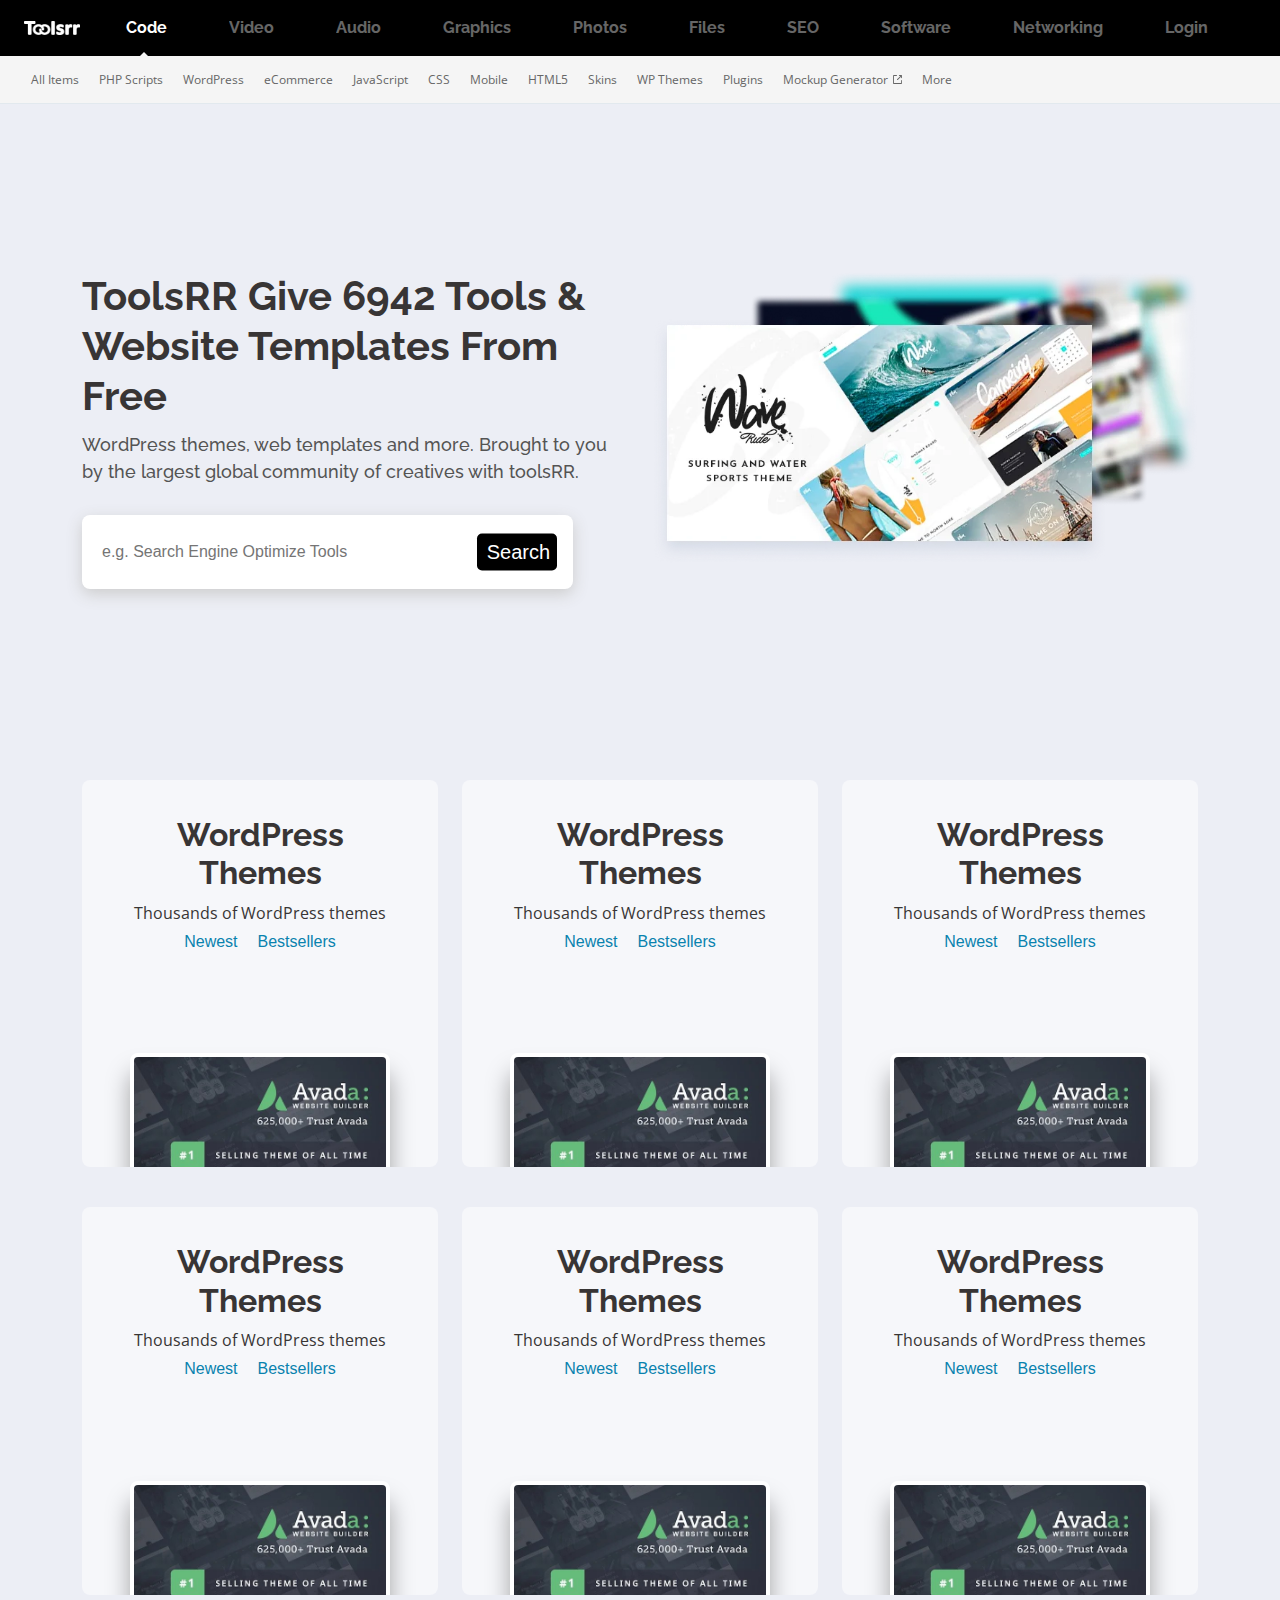
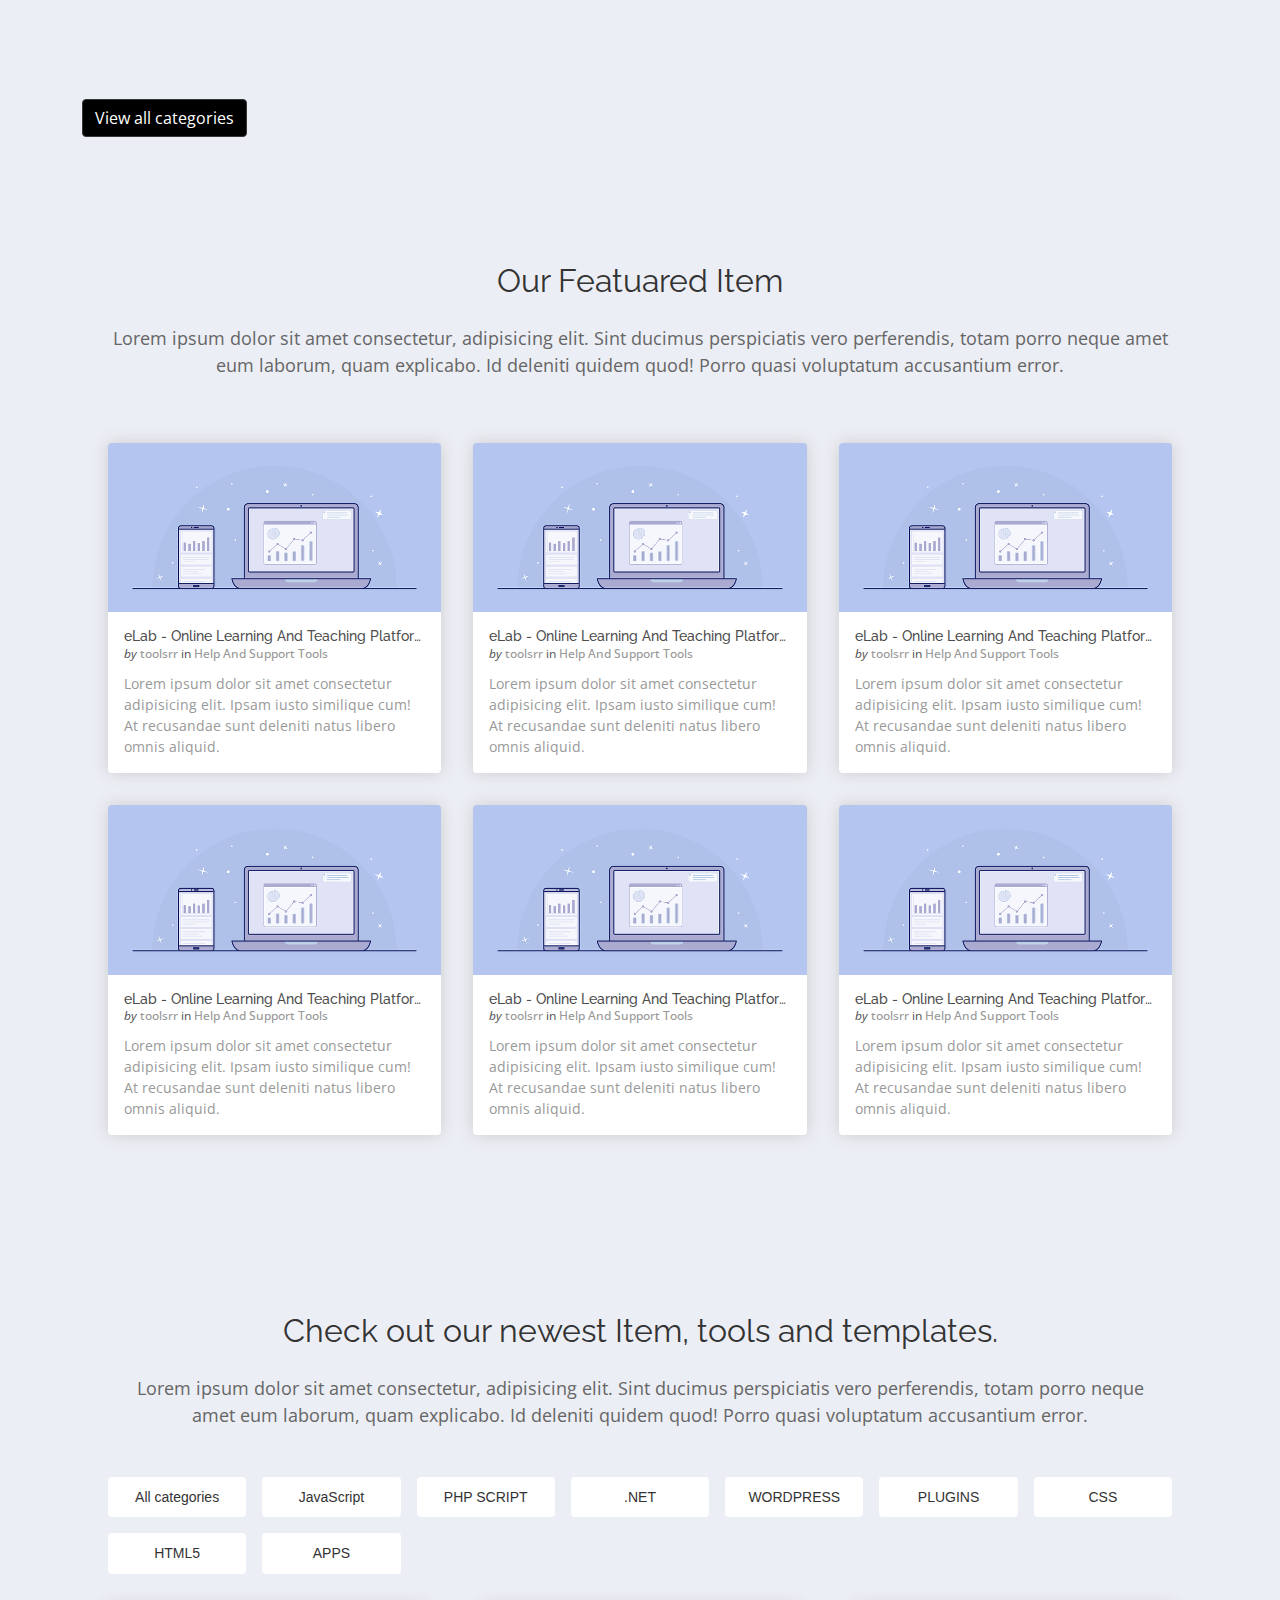
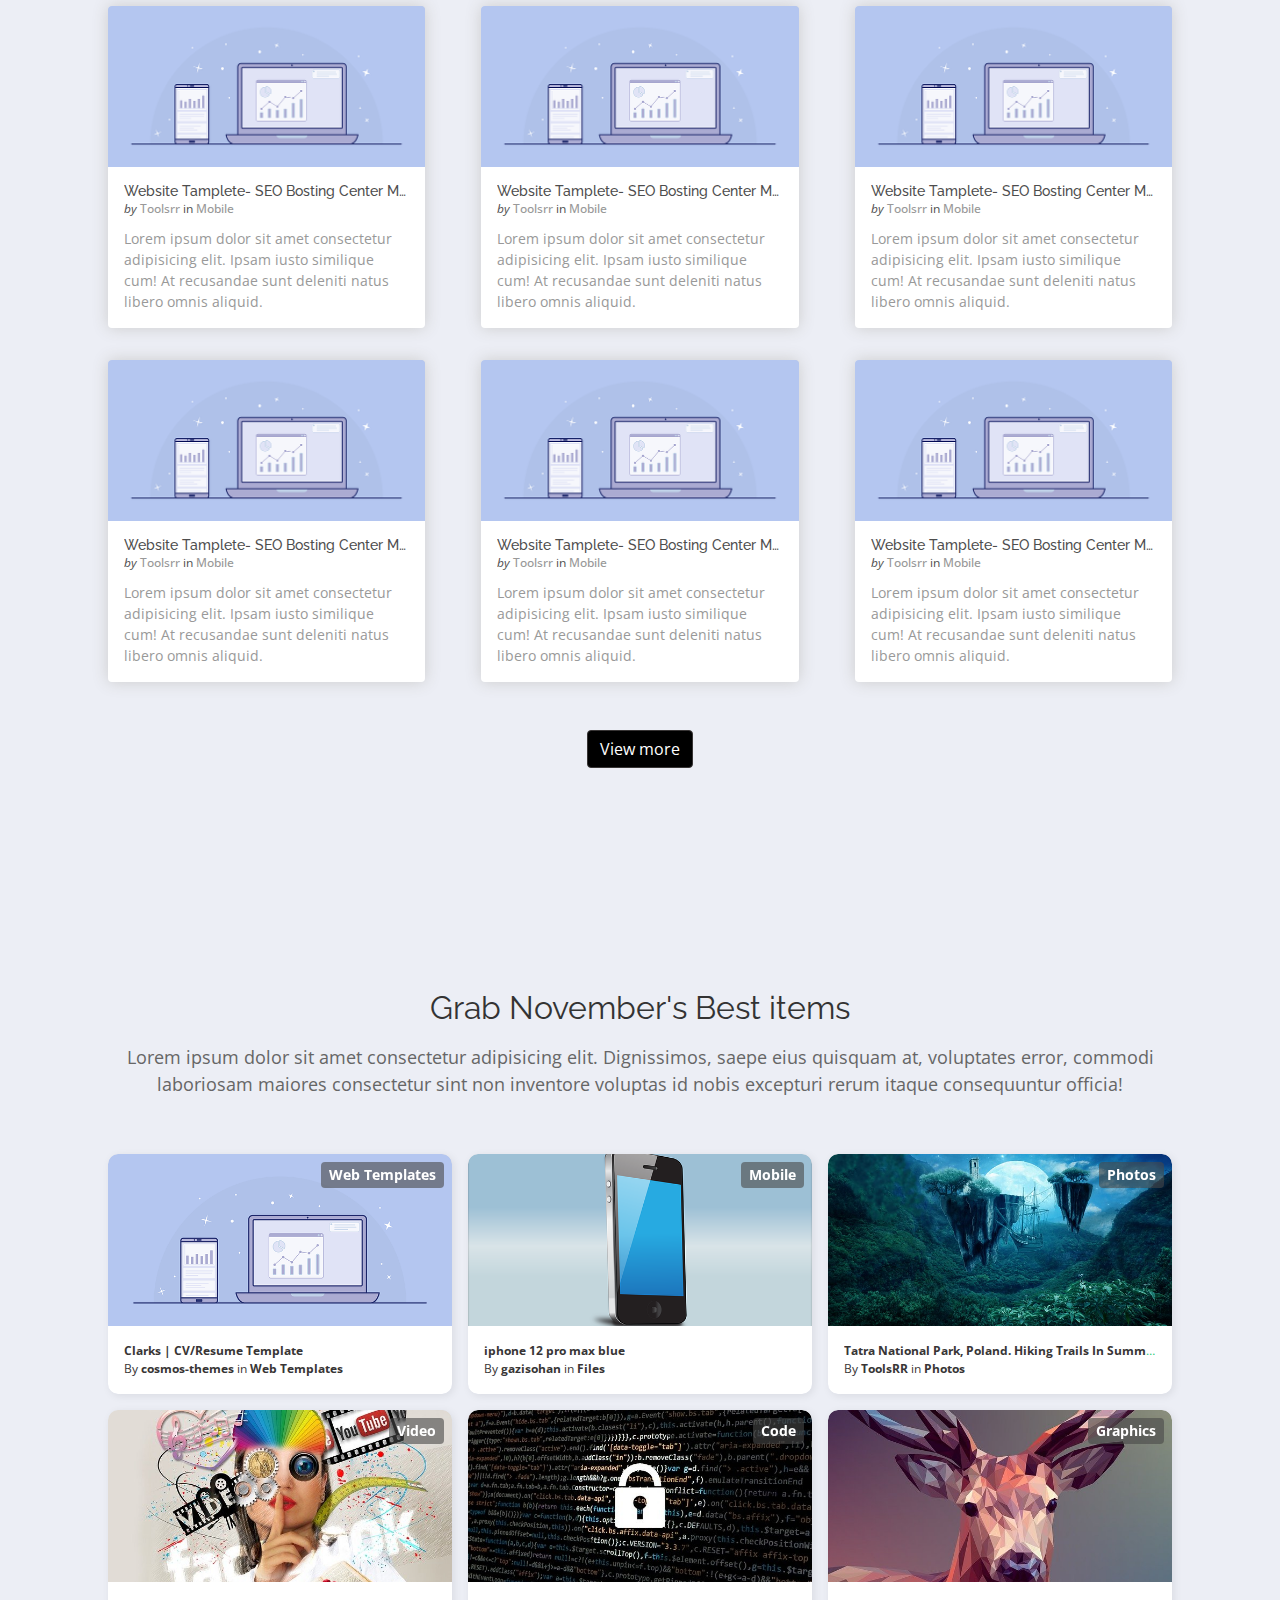
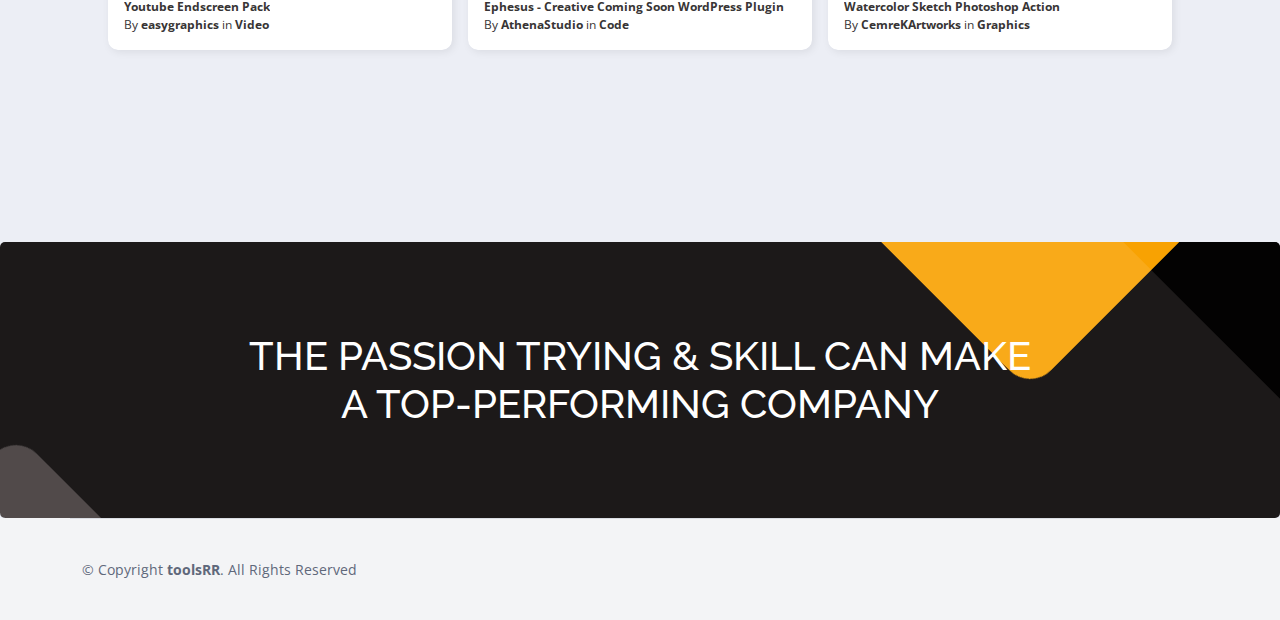
==== commit 12783648: "Call to action area" ====
--- a/index.html
+++ b/index.html
@@ -414,18 +414,7 @@
                 <input class="top_search_input" placeholder="e.g. Search Engine Optimize Tools" autocomplete="off"
                   type="search" aria-label="search" name="term" value="" style="border-radius: 8px;">
                 <button class="top_search_btn top_search_overflow">
-                  <svg fill="currentColor" preserveAspectRatio="xMidYMid meet" height="1em" width="1em"
-                    viewBox="0 0 512 512" style="vertical-align: middle;">
-                    <svg fill="currentColor" preserveAspectRatio="xMidYMid meet" height="1em" width="1em"
-                      viewBox="0 0 512 512" style="vertical-align: middle;">
-                      <title>Search</title>
-                      <g>
-                        <path
-                          d="M507.5 469.3c0 10.5-3.8 19.5-11.5 27.2s-16.7 11.5-27.2 11.5c-10.9 0-20-3.8-27.2-11.5l-103.7-103.4c-36.1 25-76.3 37.5-120.6 37.5-28.8 0-56.4-5.6-82.7-16.8s-49-26.3-68-45.3-34.2-41.7-45.3-68c-11.2-26.3-16.8-53.9-16.8-82.7s5.6-56.4 16.8-82.7 26.3-49 45.3-68 41.7-34.2 68-45.3c26.3-11.2 53.9-16.8 82.7-16.8s56.4 5.6 82.7 16.8c26.3 11.2 49 26.3 68 45.3s34.2 41.7 45.3 68c11.2 26.3 16.8 53.9 16.8 82.7 0 44.3-12.5 84.5-37.5 120.6l103.7 103.7c7.5 7.5 11.2 16.5 11.2 27.2zm-154.8-251.5c0-37.3-13.2-69.2-39.8-95.7-26.5-26.5-58.4-39.8-95.7-39.8s-69.2 13.3-95.7 39.8-39.8 58.4-39.8 95.7 13.2 69.2 39.8 95.7c26.5 26.5 58.4 39.8 95.7 39.8s69.2-13.2 95.7-39.8c26.6-26.5 39.8-58.4 39.8-95.7z">
-                        </path>
-                      </g>
-                    </svg>
-                  </svg>
+
                   <span class="top_search_submit">
                     Search
                   </span>
@@ -461,15 +450,13 @@
           <div class="col-lg-4 col-md-6 d-flex align-items-stretch">
             <div class="singular-container">
               <div class="singular-header">
-                <h2><a class="singular-h2" title="View WordPress Themes" href="/category/wordpress">WordPress Themes</a>
+                <h2><a class="singular-h2" title="View WordPress Themes" href="">WordPress Themes</a>
                 </h2>
                 <p class="singular-short-desc">Thousands of WordPress themes</p>
-                <a class="singular-sub-cat" title="Newest WordPress Themes"
-                  href="/category/wordpress?sort=date">Newest</a>
-                <a class="singular-sub-cat" title="Bestselling WordPress Themes"
-                  href="/category/wordpress?sort=sales">Bestsellers</a>
-              </div>
-              <a class="singular-bottom" title="View WordPress Themes" href="/category/wordpress">
+                <a class="singular-sub-cat" title="Newest WordPress Themes" href="">Newest</a>
+                <a class="singular-sub-cat" title="Bestselling WordPress Themes" href="">Bestsellers</a>
+              </div>
+              <a class="singular-bottom" title="View WordPress Themes" href="">
                 <picture class="singular-bottom-imgs">
                   <source srcset="assets/img/services/service.jpg" type="image/webp">
                   <img class="singular-bottom-img" src="assets/img/services/service.jpg" alt="WordPress Themes">
@@ -481,15 +468,13 @@
           <div class="col-lg-4 col-md-6 d-flex align-items-stretch">
             <div class="singular-container">
               <div class="singular-header">
-                <h2><a class="singular-h2" title="View WordPress Themes" href="/category/wordpress">WordPress Themes</a>
+                <h2><a class="singular-h2" title="View WordPress Themes" href="">WordPress Themes</a>
                 </h2>
                 <p class="singular-short-desc">Thousands of WordPress themes</p>
-                <a class="singular-sub-cat" title="Newest WordPress Themes"
-                  href="/category/wordpress?sort=date">Newest</a>
-                <a class="singular-sub-cat" title="Bestselling WordPress Themes"
-                  href="/category/wordpress?sort=sales">Bestsellers</a>
-              </div>
-              <a class="singular-bottom" title="View WordPress Themes" href="/category/wordpress">
+                <a class="singular-sub-cat" title="Newest WordPress Themes" href="">Newest</a>
+                <a class="singular-sub-cat" title="Bestselling WordPress Themes" href="">Bestsellers</a>
+              </div>
+              <a class="singular-bottom" title="View WordPress Themes" href="">
                 <picture class="singular-bottom-imgs">
                   <source srcset="assets/img/services/service.jpg" type="image/webp">
                   <img class="singular-bottom-img" src="assets/img/services/service.jpg" alt="WordPress Themes">
@@ -501,15 +486,13 @@
           <div class="col-lg-4 col-md-6 d-flex align-items-stretch">
             <div class="singular-container">
               <div class="singular-header">
-                <h2><a class="singular-h2" title="View WordPress Themes" href="/category/wordpress">WordPress Themes</a>
+                <h2><a class="singular-h2" title="View WordPress Themes" href="">WordPress Themes</a>
                 </h2>
                 <p class="singular-short-desc">Thousands of WordPress themes</p>
-                <a class="singular-sub-cat" title="Newest WordPress Themes"
-                  href="/category/wordpress?sort=date">Newest</a>
-                <a class="singular-sub-cat" title="Bestselling WordPress Themes"
-                  href="/category/wordpress?sort=sales">Bestsellers</a>
-              </div>
-              <a class="singular-bottom" title="View WordPress Themes" href="/category/wordpress">
+                <a class="singular-sub-cat" title="Newest WordPress Themes" href="">Newest</a>
+                <a class="singular-sub-cat" title="Bestselling WordPress Themes" href="">Bestsellers</a>
+              </div>
+              <a class="singular-bottom" title="View WordPress Themes" href="">
                 <picture class="singular-bottom-imgs">
                   <source srcset="assets/img/services/service.jpg" type="image/webp">
                   <img class="singular-bottom-img" src="assets/img/services/service.jpg" alt="WordPress Themes">
@@ -522,15 +505,13 @@
           <div class="col-lg-4 col-md-6 d-flex align-items-stretch">
             <div class="singular-container">
               <div class="singular-header">
-                <h2><a class="singular-h2" title="View WordPress Themes" href="/category/wordpress">WordPress Themes</a>
+                <h2><a class="singular-h2" title="View WordPress Themes" href="">WordPress Themes</a>
                 </h2>
                 <p class="singular-short-desc">Thousands of WordPress themes</p>
-                <a class="singular-sub-cat" title="Newest WordPress Themes"
-                  href="/category/wordpress?sort=date">Newest</a>
-                <a class="singular-sub-cat" title="Bestselling WordPress Themes"
-                  href="/category/wordpress?sort=sales">Bestsellers</a>
-              </div>
-              <a class="singular-bottom" title="View WordPress Themes" href="/category/wordpress">
+                <a class="singular-sub-cat" title="Newest WordPress Themes" href="">Newest</a>
+                <a class="singular-sub-cat" title="Bestselling WordPress Themes" href="">Bestsellers</a>
+              </div>
+              <a class="singular-bottom" title="View WordPress Themes" href="">
                 <picture class="singular-bottom-imgs">
                   <source srcset="assets/img/services/service.jpg" type="image/webp">
                   <img class="singular-bottom-img" src="assets/img/services/service.jpg" alt="WordPress Themes">
@@ -542,15 +523,13 @@
           <div class="col-lg-4 col-md-6 d-flex align-items-stretch">
             <div class="singular-container">
               <div class="singular-header">
-                <h2><a class="singular-h2" title="View WordPress Themes" href="/category/wordpress">WordPress Themes</a>
+                <h2><a class="singular-h2" title="View WordPress Themes" href="">WordPress Themes</a>
                 </h2>
                 <p class="singular-short-desc">Thousands of WordPress themes</p>
-                <a class="singular-sub-cat" title="Newest WordPress Themes"
-                  href="/category/wordpress?sort=date">Newest</a>
-                <a class="singular-sub-cat" title="Bestselling WordPress Themes"
-                  href="/category/wordpress?sort=sales">Bestsellers</a>
-              </div>
-              <a class="singular-bottom" title="View WordPress Themes" href="/category/wordpress">
+                <a class="singular-sub-cat" title="Newest WordPress Themes" href="">Newest</a>
+                <a class="singular-sub-cat" title="Bestselling WordPress Themes" href="">Bestsellers</a>
+              </div>
+              <a class="singular-bottom" title="View WordPress Themes" href="">
                 <picture class="singular-bottom-imgs">
                   <source srcset="assets/img/services/service.jpg" type="image/webp">
                   <img class="singular-bottom-img" src="assets/img/services/service.jpg" alt="WordPress Themes">
@@ -562,15 +541,13 @@
           <div class="col-lg-4 col-md-6 d-flex align-items-stretch">
             <div class="singular-container">
               <div class="singular-header">
-                <h2><a class="singular-h2" title="View WordPress Themes" href="/category/wordpress">WordPress Themes</a>
+                <h2><a class="singular-h2" title="View WordPress Themes" href="">WordPress Themes</a>
                 </h2>
                 <p class="singular-short-desc">Thousands of WordPress themes</p>
-                <a class="singular-sub-cat" title="Newest WordPress Themes"
-                  href="/category/wordpress?sort=date">Newest</a>
-                <a class="singular-sub-cat" title="Bestselling WordPress Themes"
-                  href="/category/wordpress?sort=sales">Bestsellers</a>
-              </div>
-              <a class="singular-bottom" title="View WordPress Themes" href="/category/wordpress">
+                <a class="singular-sub-cat" title="Newest WordPress Themes" href="">Newest</a>
+                <a class="singular-sub-cat" title="Bestselling WordPress Themes" href="">Bestsellers</a>
+              </div>
+              <a class="singular-bottom" title="View WordPress Themes" href="">
                 <picture class="singular-bottom-imgs">
                   <source srcset="assets/img/services/service.jpg" type="image/webp">
                   <img class="singular-bottom-img" src="assets/img/services/service.jpg" alt="WordPress Themes">
@@ -581,9 +558,7 @@
           </div>
         </div>
         <div class="home-category_tiles_block_component__cta">
-          <a rel="" class="btn btn-success" data-action="analytics-event#send"
-            data-analytics-event="{&quot;hitType&quot;:&quot;event&quot;,&quot;eventCategory&quot;:&quot;Block interaction;Category Tiles&quot;,&quot;eventAction&quot;:&quot;click;button&quot;,&quot;eventLabel&quot;:&quot;View all categories&quot;}"
-            href="/category/all">View all categories</a>
+          <a class="btn btn-success" href="">View all categories</a>
 
         </div>
       </div>
@@ -595,7 +570,7 @@
         <div class="col-md-12">
           <section class="toolsrr-featuared-block">
             <header class="toolsrr-newest-items-header">
-              <h2 class="toolsrr-newest-items-header-title">Check out our newest Item, tools and templates.
+              <h2 class="toolsrr-newest-items-header-title">Our Featuared Item
               </h2>
               <p class="toolsrr-newest-items-header-subtitle">Lorem ipsum dolor sit amet consectetur, adipisicing
                 elit. Sint ducimus perspiciatis vero perferendis, totam porro neque amet eum laborum, quam explicabo.
@@ -1970,6 +1945,28 @@
       </div>
     </div>
 
+    <!-- cta area  -->
+    <section class="cta-one">
+      <div class="container-fluid">
+        <div class="row">
+          <div class="col-xl-12 text-center m-0 p-0">
+            <div class="cta-one__inner wow fadeInUp animated" data-wow-delay="100ms" data-wow-duration="2500ms"
+              style="visibility: visible; animation-duration: 2500ms; animation-delay: 100ms; animation-name: fadeInUp;">
+              <div class="cta-one-shape-1"></div>
+              <div class="cta-one-shape-2"></div>
+              <div class="cta-one-shape-3"></div>
+              <div class="cta-one__left">
+                <h2 class="cta-one__title">the passion trying &amp; skill can make <br> a top-performing
+                  company</h2>
+              </div>
+              
+            </div>
+          </div>
+        </div>
+      </div>
+    </section>
+    <!-- cta area  -->
+
 
   </main><!-- End #main -->
 
--- a/assets/css/custom.css
+++ b/assets/css/custom.css
@@ -53,7 +53,7 @@
     width: 115px;
     position: absolute;
     right: 16px;
-    background: #6ba229;
+    background: #000;
     position: absolute;
     height: auto;
     top: 50%;
@@ -319,6 +319,82 @@
 
 
 
+/* cta rea  */
+.cta-one {
+    position: relative;
+    display: block;
+    padding-bottom: 0 !important;
+    overflow: hidden;
+}
+
+.cta-one__inner {
+    position: relative;
+    display: flex;
+    align-items: center;
+    justify-content: space-between;
+    background-color: #1c1919;
+    border-radius: 5px;
+    padding: 90px 80px 90px;
+    overflow: hidden;
+}
+
+.cta-one-shape-1 {
+    position: absolute;
+    top: -333px;
+    right: 50px;
+    width: 495px;
+    height: 360px;
+    background-color: #F8A100;
+    mix-blend-mode: screen;
+    border-radius: 30px;
+    z-index: 1;
+    transform: rotate(45deg);
+    animation: rectMove 9s linear 0ms infinite;
+}
+
+.cta-one-shape-2 {
+    position: absolute;
+    top: -175px;
+    right: -350px;
+    width: 495px;
+    height: 360px;
+    background-color: #000 !important;
+    mix-blend-mode: soft-light;
+    border-radius: 30px;
+    transform: rotate(45deg);
+    animation: rectMove 9s linear 1000ms infinite;
+}
+
+.cta-one-shape-3 {
+    position: absolute;
+    top: 313px;
+    left: -184px;
+    width: 495px;
+    height: 360px;
+    background-color: #fff;
+    mix-blend-mode: soft-light;
+    border-radius: 30px;
+    z-index: 1;
+    transform: rotate(45deg);
+    animation: rectMove 9s linear 0ms infinite;
+}
+
+.cta-one__left {
+    margin: 0 auto;
+}
+
+.cta-one__title {
+    font-size: 40px;
+    color: #fff;
+    text-transform: uppercase;
+    line-height: 48px;
+}
+
+
+
+
+
+
 
 
 
@@ -331,12 +407,12 @@
     color: #fff !important;
 }
 
-.toolsrr-header-btmwrap {
-    /* background: white !important;
-    border-top: 1px solid rgb(0 0 0 / 10%); */
-    /* box-shadow: 0 1px 2px rgb(0 0 0 / 10%); */
-    /* margin-top: 15px; */
-}
+/* .toolsrr-header-btmwrap {
+    background: white !important;
+    border-top: 1px solid rgb(0 0 0 / 10%); 
+    box-shadow: 0 1px 2px rgb(0 0 0 / 10%); 
+    margin-top: 15px;
+} */
 
 a:active,
 a:hover {
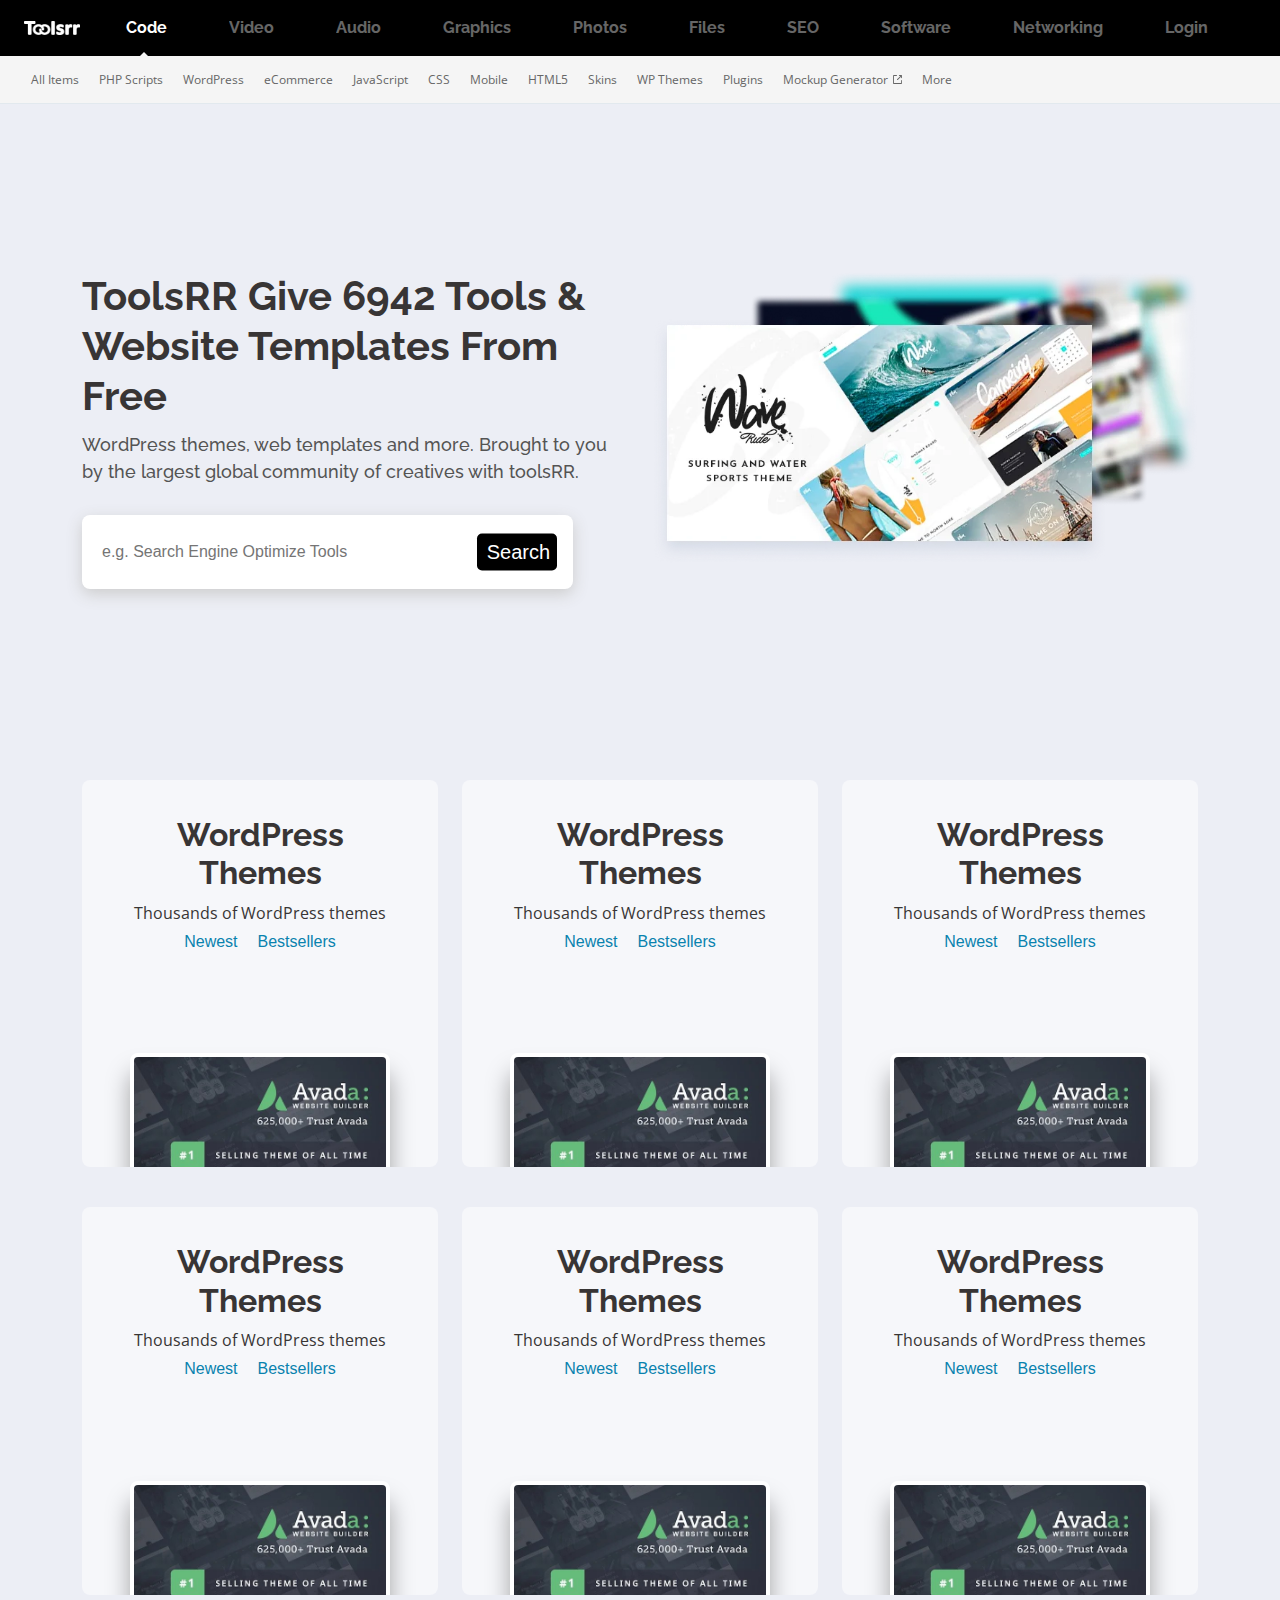
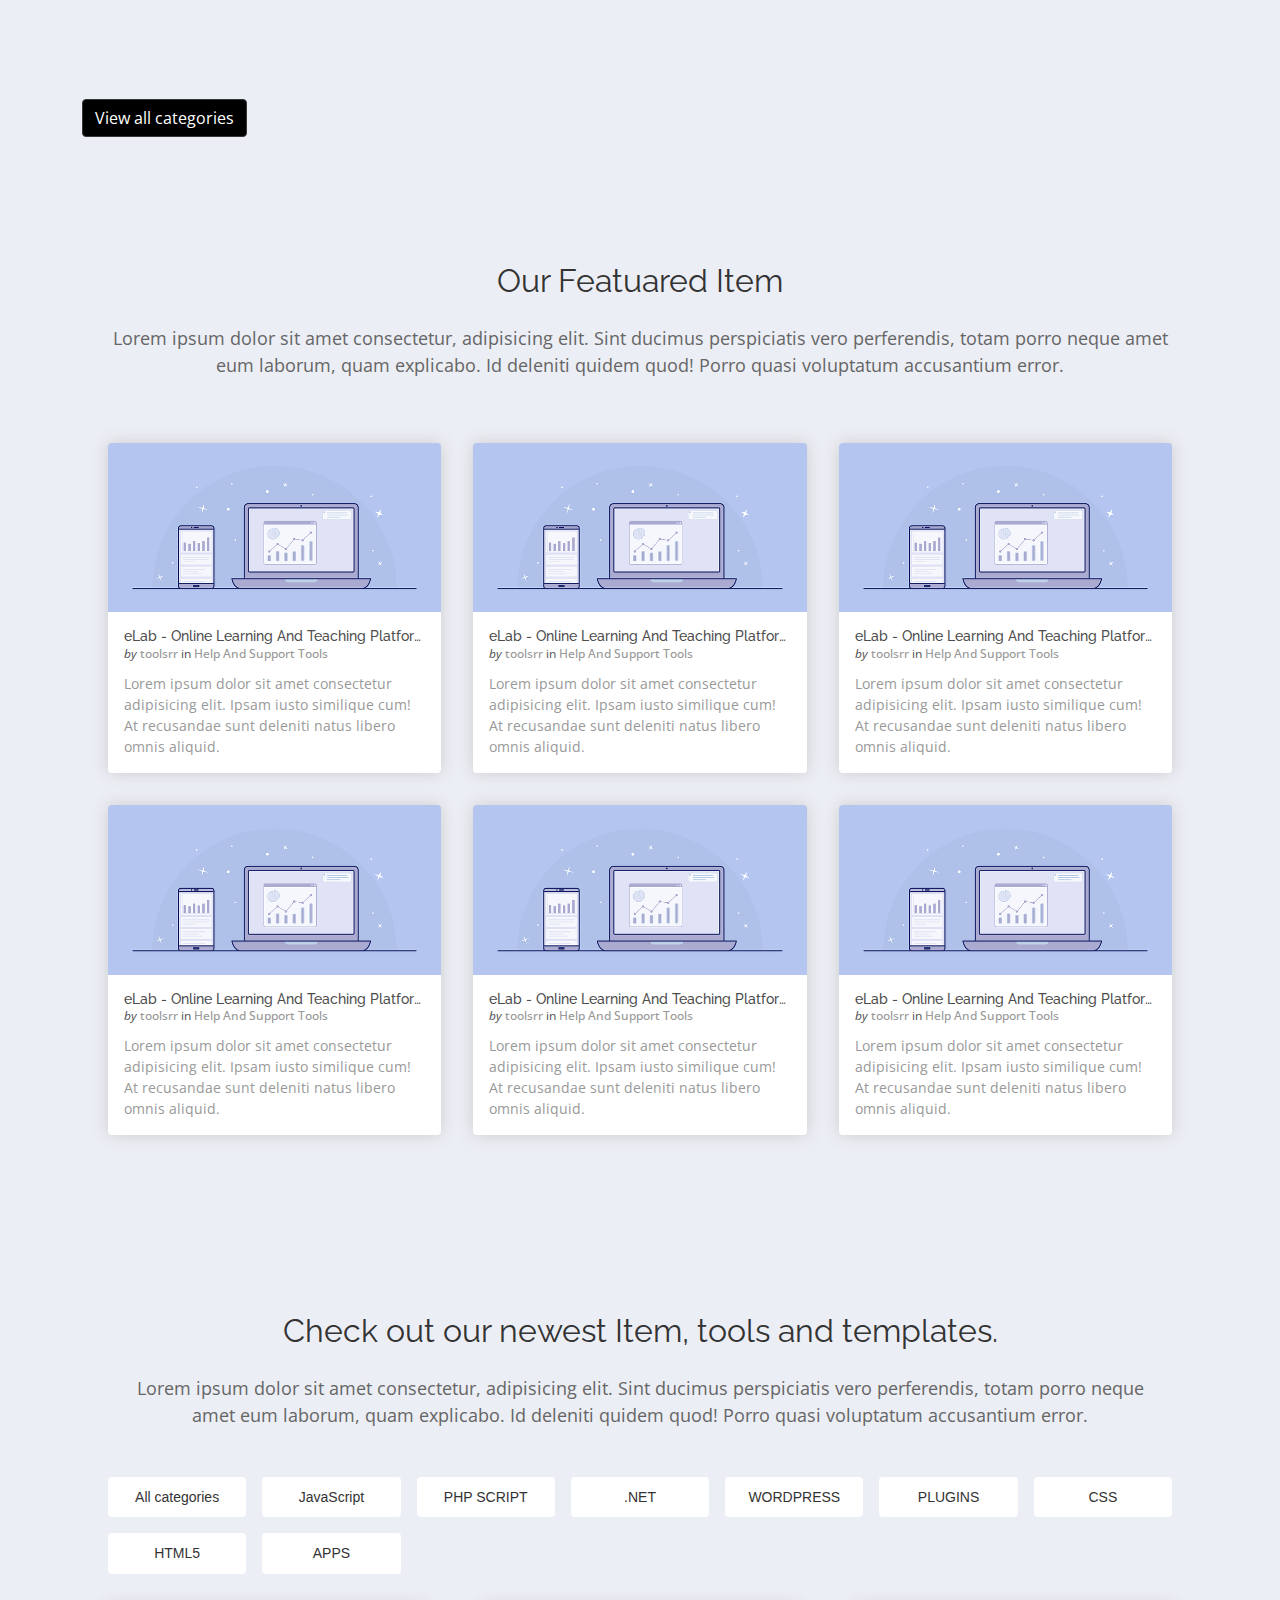
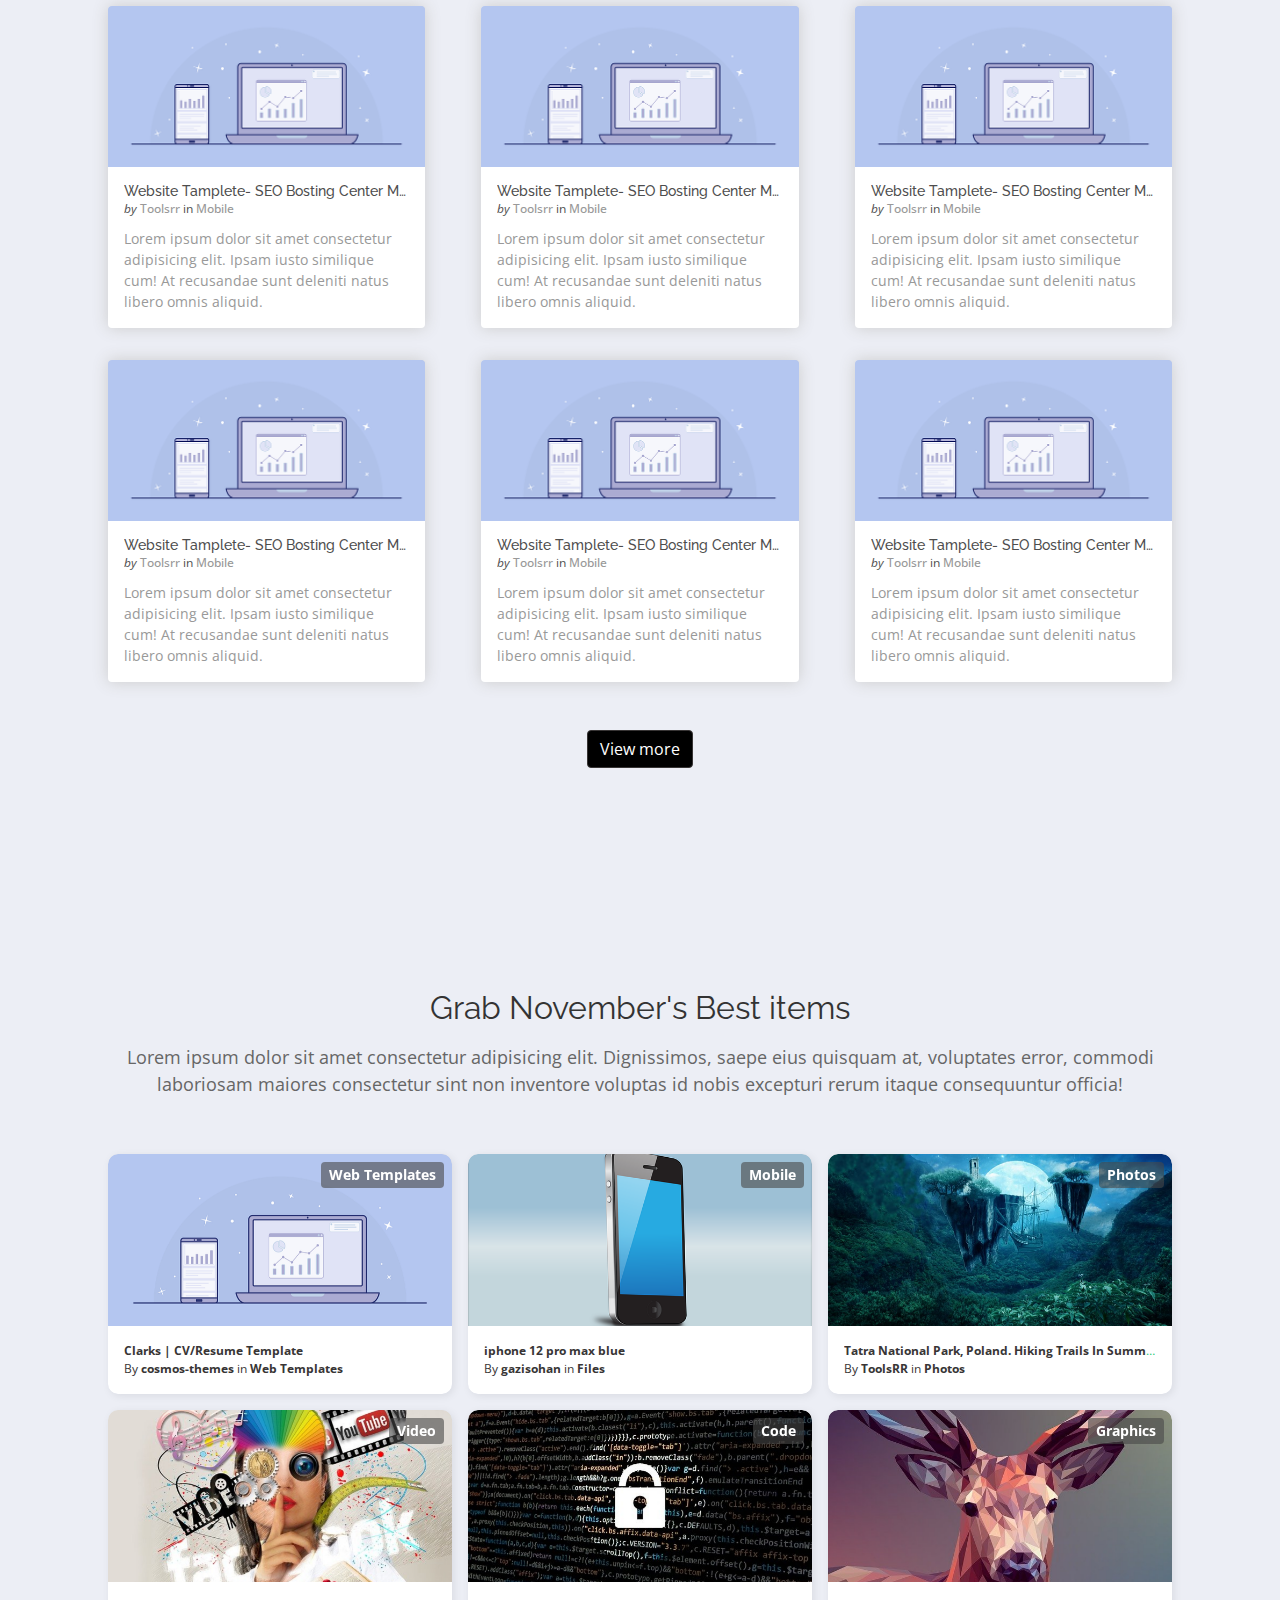
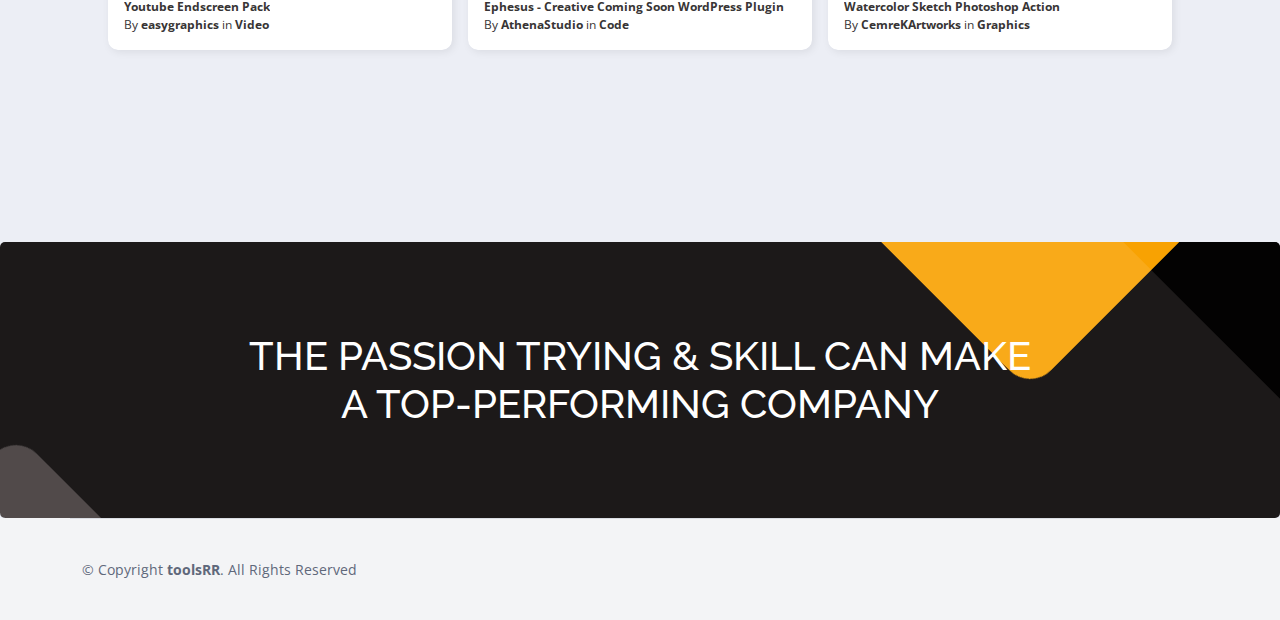
==== commit 55a2dcf7: "CSS Import" ====
--- a/index.html
+++ b/index.html
@@ -21,8 +21,8 @@
   <link href="assets/vendor/boxicons/css/boxicons.min.css" rel="stylesheet">
   <link href="assets/vendor/glightbox/css/glightbox.min.css" rel="stylesheet">
   <link href="assets/vendor/swiper/swiper-bundle.min.css" rel="stylesheet">
-  <link href="assets/css/fake.css" rel="stylesheet">
-  <link href="assets/css/style.css" rel="stylesheet">
+  <!-- <link href="assets/css/fake.css" rel="stylesheet"> -->
+  <!-- <link href="assets/css/style.css" rel="stylesheet"> -->
   <link href="assets/css/custom.css" rel="stylesheet">
 </head>
 
--- a/assets/css/fake.css
+++ b/assets/css/fake.css
@@ -1,12071 +1 @@
-#CybotCookiebotDialog {
-    box-shadow: none !important;
-    padding-top: 14px !important;
-    top: 0 !important;
-    opacity: 0 !important
-}
-
-#CybotCookiebotDialogBody,
-#CybotCookiebotDialogDetailBody {
-    max-width: 1152px !important
-}
-
-#CybotCookiebotDialogBodyButtons {
-    display: flex !important;
-    flex-direction: row-reverse;
-    justify-content: space-between;
-    margin-left: 8px !important
-}
-
-#CybotCookiebotDialogDetailFooter {
-    display: none
-}
-
-#CybotCookiebotDialogBodyButtonAccept,
-#CybotCookiebotDialogBodyButtonDecline {
-    padding: 8px !important;
-    border-radius: 4px !important;
-    font-weight: 700 !important
-}
-
-#CybotCookiebotDialogBodyButtonDetails {
-    background-image: none !important;
-    text-decoration: underline !important
-}
-
-#CybotCookiebotDialogBodyContentTitle,
-.CybotCookiebotDialogDetailBodyContentTab {
-    font-size: 16px !important;
-    font-weight: 600 !important
-}
-
-#CybotCookiebotDialogBodyButtonDetails,
-#CybotCookiebotDialogBodyContentText,
-#CybotCookiebotDialogDetailBodyContent a,
-#CybotCookiebotDialogDetailBodyContentCookieContainerTypeDetails,
-#CybotCookiebotDialogDetailBodyContentTextAbout {
-    font-size: 14px !important
-}
-
-#CybotCookiebotDialogBodyButtonAccept,
-#CybotCookiebotDialogBodyButtonDecline,
-#CybotCookiebotDialogBodyButtonDetails,
-#CybotCookiebotDialogBodyContentText,
-#CybotCookiebotDialogBodyContentTitle,
-#CybotCookiebotDialogDetailBodyContentCookieContainerTypeDetails,
-#CybotCookiebotDialogDetailBodyContentTextAbout,
-#CybotCookiebotDialog div,
-.CybotCookiebotDialogDetailBodyContentTab {
-    font-family: -apple-system, BlinkMacSystemFont, segoe ui, avenir next, avenir, helvetica neue, helvetica, ubuntu, roboto, noto, arial, sans-serif !important;
-    -webkit-font-smoothing: antialiased;
-    -moz-osx-font-smoothing: grayscale;
-    line-height: 1.5 !important;
-    color: #f2f2f2
-}
-
-@media (max-width:639px) {
-    #CybotCookiebotDialogDetailBodyContent a {
-        font-size: 10px !important
-    }
-}
-
-#CybotCookiebotDialogDetailBodyContent {
-    border: none !important;
-    border-top: 2px solid #404040 !important;
-    padding-top: 12px
-}
-
-#CybotCookiebotDialogDetailBodyContentCookieContainerTypes {
-    padding: 0 !important
-}
-
-#CybotCookiebotDialogDetailBodyContentTextAbout {
-    padding-top: 12px !important
-}
-
-.CybotCookiebotDialogDetailBodyContentCookieTypeTableContainer {
-    display: none !important
-}
-
-@media (min-width:832px) {
-    #CybotCookiebotDialogDetailBodyContentCookieContainerTypes {
-        min-width: 264px
-    }
-
-    #CybotCookiebotDialogDetailBodyContentCookieContainerTypeDetails {
-        padding-left: 48px !important
-    }
-}
-
-#CybotCookiebotDialogDetailBodyContentCookieContainerAdvertising,
-#CybotCookiebotDialogDetailBodyContentCookieContainerNecessary,
-#CybotCookiebotDialogDetailBodyContentCookieContainerPreference,
-#CybotCookiebotDialogDetailBodyContentCookieContainerStatistics {
-    color: transparent !important
-}
-
-.CybotCookiebotDialogDetailBodyContentCookieContainerTypes,
-.CybotCookiebotDialogDetailBodyContentCookieContainerTypesSelected {
-    border: none !important
-}
-
-.CybotCookiebotDialogDetailBodyContentCookieContainerTypes:before,
-.CybotCookiebotDialogDetailBodyContentCookieContainerTypesSelected:before {
-    position: absolute;
-    margin-left: 21px;
-    color: #f2f2f2
-}
-
-#CybotCookiebotDialogDetailBodyContentCookieContainerNecessary:before {
-    content: "Strictly Necessary"
-}
-
-#CybotCookiebotDialogDetailBodyContentCookieContainerPreference:before {
-    content: "Preferences"
-}
-
-#CybotCookiebotDialogDetailBodyContentCookieContainerStatistics:before {
-    content: "Statistics"
-}
-
-#CybotCookiebotDialogDetailBodyContentCookieContainerAdvertising:before {
-    content: "Marketing"
-}
-
-.CybotCookiebotDialogDetailBodyContentCookieContainerTypesSelected {
-    background-color: #333 !important
-}
-
-.CybotCookiebotDialogDetailBodyContentCookieContainerTypes {
-    background-color: transparent !important
-}
-
-#CybotCookiebotDialogDetailBodyContentCookieContainerUnclassified {
-    display: none !important
-}
-
-input[type=checkbox].CybotCookiebotDialogBodyLevelButton+label {
-    background-size: contain !important;
-    background-position: 0 0 !important
-}
-
-input[type=checkbox].CybotCookiebotDialogBodyLevelButton:checked+label {
-    background-image: url([data-uri]) !important
-}
-
-input[type=checkbox].CybotCookiebotDialogBodyLevelButton.CybotCookiebotDialogBodyLevelButtonDisabled+label {
-    background-image: url([data-uri]) !important
-}
-
-input[type=checkbox].CybotCookiebotDialogBodyLevelButton+label {
-    background-image: url([data-uri]) !important
-}
-
-@media (min-width:832px) {
-
-    .CybotCookiebotDialogDetailBodyContentCookieContainerTypes,
-    .CybotCookiebotDialogDetailBodyContentCookieContainerTypesSelected {
-        padding: 12px !important
-    }
-}
-
-a.CybotCookiebotDialogDetailBodyContentTabsItem {
-    color: grey !important
-}
-
-.CybotCookiebotDialogDetailBodyContentTab {
-    border: none !important;
-    background: none !important
-}
-
-.CybotCookiebotDialogDetailBodyContentTabsItemSelected {
-    border-bottom: 3px solid #fff !important
-}
-
-.experiment-variant--hidden {
-    display: none
-}
-
-
-/*! normalize.css v5.0.0 | MIT License | github.com/necolas/normalize.css */
-body {
-    margin: 0
-}
-
-article,
-aside,
-footer,
-header,
-nav,
-section {
-    display: block
-}
-
-h1 {
-    font-size: 2em;
-    margin: .67em 0
-}
-
-figcaption,
-figure,
-main {
-    display: block
-}
-
-figure {
-    margin: 1em 40px
-}
-
-hr {
-    box-sizing: content-box;
-    height: 0;
-    overflow: visible
-}
-
-pre {
-    font-family: monospace;
-    font-size: 1em
-}
-
-a {
-    background-color: transparent;
-    -webkit-text-decoration-skip: objects
-}
-
-a:active,
-a:hover {
-    outline-width: 0
-}
-
-abbr[title] {
-    border-bottom: none;
-    text-decoration: underline;
-    -webkit-text-decoration: underline dotted;
-    text-decoration: underline dotted
-}
-
-b,
-strong {
-    font-weight: bolder
-}
-
-code,
-kbd,
-samp {
-    font-family: monospace;
-    font-size: 1em
-}
-
-dfn {
-    font-style: italic
-}
-
-mark {
-    background-color: #ff0;
-    color: #000
-}
-
-small {
-    font-size: 80%
-}
-
-sub,
-sup {
-    font-size: 75%;
-    line-height: 0;
-    position: relative;
-    vertical-align: baseline
-}
-
-sub {
-    bottom: -.25em
-}
-
-sup {
-    top: -.5em
-}
-
-audio,
-video {
-    display: inline-block
-}
-
-audio:not([controls]) {
-    display: none;
-    height: 0
-}
-
-img {
-    border-style: none
-}
-
-svg:not(:root) {
-    overflow: hidden
-}
-
-button,
-input,
-optgroup,
-select,
-textarea {
-    font-family: sans-serif;
-    font-size: 100%;
-    line-height: 1.15;
-    margin: 0
-}
-
-button,
-input {
-    overflow: visible
-}
-
-button,
-select {
-    text-transform: none
-}
-
-[type=reset],
-[type=submit],
-button,
-html [type=button] {
-    -webkit-appearance: button
-}
-
-[type=button]::-moz-focus-inner,
-[type=reset]::-moz-focus-inner,
-[type=submit]::-moz-focus-inner,
-button::-moz-focus-inner {
-    border-style: none;
-    padding: 0
-}
-
-[type=button]:-moz-focusring,
-[type=reset]:-moz-focusring,
-[type=submit]:-moz-focusring,
-button:-moz-focusring {
-    outline: 1px dotted ButtonText
-}
-
-legend {
-    box-sizing: border-box;
-    color: inherit;
-    display: table;
-    max-width: 100%;
-    padding: 0;
-    white-space: normal
-}
-
-progress {
-    display: inline-block;
-    vertical-align: baseline
-}
-
-textarea {
-    overflow: auto
-}
-
-[type=checkbox],
-[type=radio] {
-    box-sizing: border-box;
-    padding: 0
-}
-
-[type=number]::-webkit-inner-spin-button,
-[type=number]::-webkit-outer-spin-button {
-    height: auto
-}
-
-[type=search] {
-    -webkit-appearance: textfield;
-    outline-offset: -2px
-}
-
-[type=search]::-webkit-search-cancel-button,
-[type=search]::-webkit-search-decoration {
-    -webkit-appearance: none
-}
-
-::-webkit-file-upload-button {
-    -webkit-appearance: button;
-    font: inherit
-}
-
-details,
-menu {
-    display: block
-}
-
-summary {
-    display: list-item
-}
-
-canvas {
-    display: inline-block
-}
-
-[hidden],
-template {
-    display: none
-}
-
-*,
-:after,
-:before {
-    box-sizing: inherit
-}
-
-html {
-    font-family: -apple-system, BlinkMacSystemFont, â€œSegoe UIâ€, Roboto, Oxygen-Sans, Ubuntu, Cantarell, â€œHelvetica Neueâ€, sans-serif;
-    font-size: 16px;
-    line-height: 1.5;
-    color: #545454;
-    box-sizing: border-box;
-    -ms-text-size-adjust: 100%;
-    -webkit-text-size-adjust: 100%
-}
-
-@media (max-width:1024px) {
-
-    body,
-    html {
-        height: 100%
-    }
-}
-
-blockquote,
-dd,
-dl,
-figure,
-h1,
-h2,
-h3,
-h4,
-h5,
-h6,
-p,
-pre {
-    margin: 0
-}
-
-fieldset {
-    border: 0;
-    margin: 0;
-    padding: 0
-}
-
-iframe {
-    border: 0
-}
-
-ol,
-ul {
-    list-style: none;
-    margin: 0;
-    padding: 0
-}
-
-[tabindex="-1"]:focus {
-    outline: none !important
-}
-
-.turbo-progress-bar {
-    background-color: var(--color-ui--green) !important
-}
-
-.turbo-progress-bar+.loading .search-index_content__spinner {
-    height: 100%;
-    width: 100%
-}
-
-.turbo-progress-bar+.loading .search-index_content__spinner svg {
-    opacity: 1
-}
-
-.turbo-progress-bar+.loading .search-index_content__searchResultsBody {
-    display: none
-}
-
-:root {
-    --container-width: 1408px;
-    --color-brand--envato: #82b441;
-    --color-brand--powerelite: #80b253;
-    --color-brand--audiojungle: #99c030;
-    --color-brand--themeforest: #1abc9c;
-    --color-brand--graphicriver: #308eb0;
-    --color-brand--photodune: #0f8e99;
-    --color-brand--envatostudio: #1fb5db;
-    --color-brand--3docean: #a90f33;
-    --color-brand--codecanyon: #e78632;
-    --color-brand--videohive: #e8a702;
-    --color-ui--black: #000;
-    --color-ui--grey-15: #262626;
-    --color-ui--grey-10: #1a1a1a;
-    --color-ui--grey-20: #333;
-    --color-ui--grey-27: #454545;
-    --color-ui--grey-30: #4d4d4d;
-    --color-ui--grey-40: #666;
-    --color-ui--grey-50: grey;
-    --color-ui--grey-60: #999;
-    --color-ui--grey-70: #b3b3b3;
-    --color-ui--grey-80: #ccc;
-    --color-ui--grey-90: #e6e6e6;
-    --color-ui--grey-95: #f2f2f2;
-    --color-ui--grey-96: #f5f5f5;
-    --color-ui--grey-98: #fafafa;
-    --color-ui--white: #fff;
-    --color-ui--grey-blue: #ebedf4;
-    --color-ui--grey-blue-97: #f5f7fa;
-    --color-ui-custom--inset-shadow: rgba(0, 0, 0, 0.2);
-    --color-ui--blue-anaemic: #ebedf4;
-    --color-ui--blue-green: #38a3a0;
-    --color-ui--blue-darker: #032835;
-    --color-ui--blue-dark: #075e7d;
-    --color-ui--blue: #087096;
-    --color-ui--blue-light: #0982ae;
-    --color-ui--blue-lighter: #12b7f3;
-    --color-ui--blue-lightest: #e2e9ee;
-    --color-ui--green-darker: #365016;
-    --color-ui--green-dark: #5e8d25;
-    --color-ui--green: #6ca12b;
-    --color-ui--green-primary: #6ca329;
-    --color-ui--green-light: #79b530;
-    --color-ui--green-lighter: #9fd45e;
-    --color-ui--favorite: #ff6966;
-    --color-ui--error-red: #c24242;
-    --font-weight--regular: 400;
-    --font-weight--semibold: 500;
-    --font-weight--bold: 700;
-    --font-weight--light: 300;
-    --line-height--regular: 1.5;
-    --line-height--heading: 1.25;
-    --line-height--reset: 1;
-    --line-height--l: 32px;
-    --font-size--h1: 36px;
-    --font-size--h2: 32px;
-    --font-size--h3: 28px;
-    --font-size--h4: 24px;
-    --font-size--h5: 20px;
-    --font-size--h6: 18px;
-    --font-size--body-xl: 20px;
-    --font-size--body-l: 18px;
-    --font-size--body-m: 16px;
-    --fontSize-b-s: 14px;
-    --font-size--body-xs: 12px;
-    --font-size--body-xxs: 9px;
-    --font-family--sans-serif: "Helvetica Neue", helvetica, arial, sans-serif;
-    --font-family--apple-system: -apple-system, "BlinkMacSystemFont", "Segoe UI", roboto, oxygen-sans, ubuntu, cantarell, "Helvetica Neue", sans-serif;
-    --spacing--xxs: 2px;
-    --spacing--xs: 4px;
-    --spacing--s: 8px;
-    --spacing--m: 16px;
-    --spacing--l: 24px;
-    --spacing--xl: 32px;
-    --spacing--xxl: 48px;
-    --border-radius--xxs: 2px;
-    --border-radius--xs: 4px;
-    --border-radius--m: 16px;
-    --border-radius--l: 24px;
-    --z-index-1: 1;
-    --z-index-2: 2;
-    --z-index-3: 3;
-    --z-index-4: 4;
-    --z-index-5: 5
-}
-
-.bookmarks-new__root {
-    background: var(--color-ui--white);
-    position: relative
-}
-
-.bookmarks-new__wrapper {
-    max-width: var(--container-width);
-    margin: 0 auto;
-    padding: var(--spacing--m)
-}
-
-.bookmarks-new_content__root {
-    max-width: 600px;
-    position: relative
-}
-
-.bookmarks-new_content__header {
-    background-color: var(--color-ui--white);
-    padding: .8em var(--spacing--m);
-    border-radius: var(--spacing--xs) var(--spacing--xs) 0 0;
-    border: 1px solid var(--color-ui--grey-80)
-}
-
-.bookmarks-new_content__closeButton {
-    position: absolute;
-    top: 0;
-    right: 0;
-    padding: var(--spacing--s) var(--spacing--m);
-    cursor: pointer
-}
-
-.bookmarks-new_content__content {
-    background-color: var(--color-ui--white);
-    margin-top: -1px;
-    border: 1px solid var(--color-ui--grey-80);
-    min-height: 100px;
-    padding: var(--spacing--m)
-}
-
-.bookmarks-new_content__noCollections {
-    text-align: center;
-    font-size: var(--fontSize-b-s);
-    font-weight: var(--font-weight--regular);
-    line-height: var(--line-height--regular);
-    color: #383535;
-    padding: 15px;
-    -webkit-font-smoothing: antialiased;
-    -moz-osx-font-smoothing: grayscale
-}
-
-.bookmarks-new_content__collectionsList {
-    overflow-y: auto;
-    overflow-x: hidden;
-    max-height: 250px;
-    list-style: none
-}
-
-.bookmarks-new_content__footer {
-    background-color: var(--color-ui--white);
-    margin-top: -1px;
-    display: flex;
-    justify-content: space-between;
-    width: 100%;
-    border-radius: 0 0 var(--spacing--xs) var(--spacing--xs);
-    padding: var(--spacing--m);
-    border: 1px solid var(--color-ui--grey-80)
-}
-
-.bookmarks-new_content__primaryButton {
-    box-shadow: 0 2px 0 var(--color-ui--green-dark);
-    background-color: var(--color-ui--green-light);
-    color: var(--color-ui--white);
-    position: relative;
-    font-size: var(--fontSize-b-s);
-    padding: var(--spacing--xs) var(--spacing--l);
-    line-height: 1.5;
-    box-sizing: border-box;
-    display: inline-block;
-    margin: 0;
-    border: none;
-    border-radius: var(--spacing--xs);
-    text-align: center;
-    text-decoration: none;
-    outline: none
-}
-
-.bookmarks-new_content__primaryButton:focus,
-.bookmarks-new_content__primaryButton:hover {
-    background-color: var(--color-ui--green)
-}
-
-.bookmarks-new_content__primaryButton:active {
-    top: 1px
-}
-
-.bookmarks-new_content__primaryButton:disabled {
-    background-color: var(--color-ui--grey-50);
-    box-shadow: 0 2px 0 #383535
-}
-
-.bookmarks-new_content__link {
-    text-decoration: none;
-    color: var(--color-ui--blue-light);
-    line-height: 1.5;
-    margin-top: var(--spacing--s);
-    font-size: var(--fontSize-b-s)
-}
-
-.bookmarks-new_content__formContent {
-    font-size: 13px
-}
-
-.bookmarks-new_content__newCollectionName {
-    width: 100%;
-    outline: 0;
-    height: var(--spacing--xl);
-    border-radius: var(--spacing--xs);
-    color: var(--color-ui--grey-50);
-    background: var(--color-ui--white);
-    border: 1px solid var(--color-ui--grey-70);
-    padding: 5px var(--spacing--s);
-    margin-top: var(--spacing--m)
-}
-
-.bookmarks-new_content__hiddenFormSection {
-    display: none
-}
-
-.bookmarks-new_content__hiddenFormSection.bookmarks-new_content__expanded {
-    display: block
-}
-
-.bookmarks-new_content__group {
-    padding: var(--spacing--m) 0 0 0
-}
-
-.bookmarks-new_content__radio {
-    margin-right: var(--spacing--m)
-}
-
-.bookmarks-new_content__radio input[type=radio] {
-    margin-right: var(--spacing--s)
-}
-
-.bookmarks-new_content__smallLink {
-    font-size: var(--font-size--body-xs);
-    color: var(--color-ui--grey-20);
-    text-decoration: none
-}
-
-.bookmarks-new_content__smallLink:focus,
-.bookmarks-new_content__smallLink:hover {
-    color: var(--color-ui--grey-50)
-}
-
-.bookmarks-new_content__cancelButton {
-    font-size: var(--fontSize-b-s);
-    margin-left: var(--spacing--m);
-    margin-top: var(--spacing--s);
-    color: #383535;
-    cursor: pointer
-}
-
-.bookmarks-new_content__errorMessage {
-    margin: var(--spacing--m) 0;
-    background: var(--color-ui--error-red);
-    color: var(--color-ui--white);
-    padding: var(--spacing--s);
-    line-height: 10px;
-    border-radius: 2px
-}
-
-@media (min-width:640px) {
-    .bookmarks-new_content__root {
-        min-width: 600px
-    }
-}
-
-.cart_entries-footer_component__root {
-    background-color: var(--color-ui--white);
-    border-radius: 0 0 var(--border-radius--xs) var(--border-radius--xs);
-    border: 1px solid var(--color-ui--grey-90);
-    display: flex;
-    margin-top: -1px;
-    padding: var(--spacing--m)
-}
-
-.cart_entries-footer_component__footerLeft {
-    flex: 1 1 100px;
-    text-align: left
-}
-
-.cart_entries-footer_component__error {
-    flex: 1 1 200px
-}
-
-.cart_entries-footer_component__error p {
-    color: var(--color-ui--error-red);
-    text-align: center;
-    font-size: var(--font-size--body-xs)
-}
-
-.cart_entries-footer_component__footerRight {
-    flex: 1 1 100px;
-    text-align: right
-}
-
-.cart_entries-footer_component__cta {
-    background-color: var(--color-ui--grey-90);
-    border-radius: var(--border-radius--xs);
-    cursor: pointer;
-    display: inline-block;
-    font-size: var(--fontSize-b-s);
-    line-height: var(--line-height--regular);
-    margin: 0;
-    padding: 5px 20px;
-    position: relative;
-    text-align: center;
-    text-decoration: none
-}
-
-.cart_entries-footer_component__ctaLight {
-    border: 1px solid var(--color-ui--grey-90);
-    box-sizing: border-box;
-    color: var(--color-ui--grey-40);
-    white-space: nowrap
-}
-
-.cart_entries-footer_component__ctaLight:active,
-.cart_entries-footer_component__ctaLight:hover {
-    background-color: var(--color-ui--grey-90)
-}
-
-.cart_entries-footer_component__ctaPrimary {
-    background-color: var(--color-ui--green-light);
-    border: none;
-    box-shadow: 0 2px 0 var(--color-ui--green-dark);
-    color: var(--color-ui--white);
-    white-space: nowrap
-}
-
-.cart_entries-footer_component__ctaPrimary:active,
-.cart_entries-footer_component__ctaPrimary:hover {
-    background-color: var(--color-ui--green)
-}
-
-.cart_entries-form_component__root {
-    -moz-osx-font-smoothing: grayscale;
-    -webkit-font-smoothing: antialiased;
-    font-family: var(--font-family--sans-serif);
-    position: relative;
-    max-width: 600px;
-    width: 100%;
-    padding: var(--spacing--m);
-    margin: 0 auto
-}
-
-.cart_entries-form_component__section {
-    border: 1px solid var(--color-ui--grey-90);
-    margin-top: -1px;
-    overflow: auto
-}
-
-.cart_entries-form_component__pricesInUsd {
-    background-color: var(--color-ui--white);
-    color: #383535;
-    font-size: var(--fontSize-b-s);
-    text-align: center;
-    padding: var(--spacing--m)
-}
-
-@media (min-width:832px) {
-    .cart_entries-form_component__root {
-        width: 600px
-    }
-}
-
-.cart_entries-header_component__root {
-    background-color: var(--color-ui--white);
-    border-radius: var(--border-radius--xs) var(--border-radius--xs) 0 0;
-    border: 1px solid var(--color-ui--grey-90);
-    overflow: auto;
-    padding: 12px var(--spacing--m);
-    text-align: center
-}
-
-.cart_entries-header_component__root h2 {
-    color: #383535;
-    font-size: var(--font-size--h4);
-    font-weight: var(--font-weight--bold);
-    line-height: var(--line-height--heading);
-    padding: 0
-}
-
-.cart_entries-header_component__icon {
-    width: 40px;
-    height: 40px;
-    margin: 0 auto
-}
-
-.cart_entries-saved_component__root {
-    -moz-osx-font-smoothing: grayscale;
-    -webkit-font-smoothing: antialiased;
-    font-family: var(--font-family--sans-serif);
-    position: relative;
-    max-width: 600px;
-    width: 100%;
-    padding: var(--spacing--m);
-    margin: 0 auto
-}
-
-.cart_entries-saved_component__section {
-    background-color: var(--color-ui--white);
-    border: 1px solid var(--color-ui--grey-90);
-    margin-top: -1px;
-    overflow: auto
-}
-
-.cart_entries-saved_component__upgradeSection {
-    padding: var(--spacing--m)
-}
-
-.cart_entries-saved_component__upgradeSection form {
-    margin: 0
-}
-
-.cart_entries-saved_component__upgradeSupportButton {
-    display: block;
-    width: 100%;
-    padding: 10px;
-    background: var(--color-ui--grey-98);
-    border: 1px solid var(--color-ui--blue-lightest);
-    border-radius: var(--border-radius--xs);
-    margin: 0;
-    position: relative;
-    font-size: var(--fontSize-b-s);
-    font-weight: var(--font-weight--bold);
-    cursor: pointer;
-    text-align: left
-}
-
-.cart_entries-saved_component__upgradeSupportButton input {
-    margin-right: var(--spacing--xs)
-}
-
-.cart_entries-saved_component__checkbox {
-    display: inline-block;
-    width: 14px;
-    height: 14px;
-    font-size: var(--font-size--body-xs);
-    text-align: center;
-    color: var(--color-ui--white);
-    background-color: var(--color-ui--white);
-    border: 1px solid var(--color-ui--grey-50);
-    border-radius: var(--border-radius--xxs);
-    margin-right: var(--spacing--xs)
-}
-
-.cart_entries-saved_component__checkbox.cart_entries-saved_component__checked {
-    color: var(--color-ui--white);
-    background-color: var(--color-ui--blue-lighter);
-    border: 1px solid var(--color-ui--blue-light)
-}
-
-@media (min-width:832px) {
-    .cart_entries-saved_component__root {
-        width: 600px
-    }
-}
-
-.cart_entries-selected_variant_info_component__root {
-    background-color: #f5f5f5;
-    padding: var(--spacing--m);
-    flex-direction: column;
-    display: flex
-}
-
-@media (min-width:640px) {
-    .cart_entries-selected_variant_info_component__root {
-        flex-direction: row
-    }
-}
-
-.cart_entries-selected_variant_info_component__thumbnail {
-    display: none
-}
-
-@media (min-width:640px) {
-    .cart_entries-selected_variant_info_component__thumbnail {
-        display: block;
-        height: 80px;
-        padding-right: var(--spacing--m)
-    }
-}
-
-@media (min-width:640px) {
-    .cart_entries-selected_variant_info_component__itemInfo {
-        padding-right: 5%;
-        width: 43%
-    }
-}
-
-.cart_entries-selected_variant_info_component__itemName {
-    color: #383535;
-    font-size: var(--fontSize-b-s);
-    line-height: 1.2;
-    margin-bottom: var(--spacing--m)
-}
-
-.cart_entries-selected_variant_info_component__itemAuthor {
-    color: var(--color-ui--grey-40);
-    font-size: var(--fontSize-b-s);
-    margin-bottom: var(--spacing--m)
-}
-
-@media (min-width:640px) {
-    .cart_entries-selected_variant_info_component__itemAuthor {
-        margin-bottom: 0
-    }
-}
-
-@media (min-width:640px) {
-    .cart_entries-selected_variant_info_component__variantInfo {
-        width: 35%
-    }
-}
-
-.cart_entries-selected_variant_info_component__itemPrice {
-    color: #383535;
-    font-size: var(--font-size--h3);
-    font-weight: var(--font-weight--bold);
-    line-height: var(--line-height--reset);
-    margin-bottom: var(--spacing--s);
-    margin-right: var(--spacing--xs)
-}
-
-.cart_entries-selected_variant_info_component__itemPrice.cart_entries-selected_variant_info_component__preDiscount {
-    font-weight: var(--font-weight--semibold);
-    text-decoration: line-through;
-    text-decoration-thickness: 3px
-}
-
-.cart_entries-selected_variant_info_component__itemPrice.cart_entries-selected_variant_info_component__discount {
-    color: var(--color-ui--green)
-}
-
-.cart_entries-selected_variant_info_component__itemPrice:first-letter {
-    font-size: var(--font-size--body-xs);
-    font-weight: var(--font-weight--regular);
-    line-height: var(--line-height--regular);
-    margin-right: var(--spacing--xxs);
-    vertical-align: top
-}
-
-.cart_entries-selected_variant_info_component__itemVariantInfo {
-    color: var(--color-ui--grey-40);
-    font-size: var(--fontSize-b-s);
-    font-weight: var(--font-weight--regular);
-    line-height: var(--line-height--regular);
-    padding: 0
-}
-
-.cart_entries-selected_variant_info_component__itemTermsLink {
-    color: var(--color-ui--blue-light);
-    text-decoration: none
-}
-
-.cart_entries-selected_variant_info_component__itemTermsLink:active,
-.cart_entries-selected_variant_info_component__itemTermsLink:hover {
-    color: var(--color-ui--blue);
-    text-decoration: underline
-}
-
-.cart_entries-selected_variant_info_component__link {
-    background-color: transparent;
-    color: var(--color-ui--blue-light);
-    font-size: var(--fontSize-b-s);
-    cursor: pointer;
-    text-decoration: none;
-    border: none;
-    padding: 0
-}
-
-.cart_entries-selected_variant_info_component__link:active,
-.cart_entries-selected_variant_info_component__link:hover {
-    color: var(--color-ui--blue);
-    text-decoration: underline
-}
-
-.cart_entries-selected_variant_info_component__link.cart_entries-selected_variant_info_component__underlined {
-    text-decoration: underline
-}
-
-.cart_entries-selected_variant_info_component__hidden {
-    display: none
-}
-
-.cart_entries-variant_picker_component__root {
-    background-color: var(--color-ui--white);
-    padding: var(--spacing--l) var(--spacing--xxl)
-}
-
-.cart_entries-variant_picker_component__variantSelectorRow {
-    display: flex;
-    flex-direction: row;
-    flex-wrap: wrap;
-    width: 100%;
-    text-align: center
-}
-
-.cart_entries-variant_picker_component__variantSelectorColumn {
-    flex-direction: column;
-    flex: 1 1;
-    text-align: center
-}
-
-.cart_entries-variant_picker_component__variantSelectorHeading {
-    color: #383535;
-    font-size: var(--font-size--body-l);
-    font-weight: var(--font-weight--bold);
-    line-height: var(--line-height--heading);
-    margin-bottom: var(--spacing--m);
-    padding: 0
-}
-
-.cart_entries-variant_picker_component__select {
-    background: var(--color-ui--white);
-    border-radius: var(--border-radius--xs);
-    border: 1px solid var(--color-ui--grey-70);
-    color: var(--color-ui--grey-20);
-    font-size: 13px;
-    font-weight: var(--font-weight--regular);
-    height: 30px;
-    outline: 0;
-    padding: var(--spacing--xs) var(--spacing--s);
-    width: auto
-}
-
-.cart_entries-variant_picker_component__select option {
-    display: block;
-    font-weight: var(--font-weight--regular);
-    min-height: 1.2em;
-    padding: 0 var(--spacing--xxs) 1px;
-    white-space: pre
-}
-
-@media (min-width:640px) {
-    .cart_entries-variant_picker_component__variantSelector {
-        flex: 1 1 auto
-    }
-}
-
-.category-article_block_component__root {
-    max-width: calc(var(--container-width) - var(--spacing--xl));
-    margin: 0 auto;
-    padding: var(--spacing--l);
-    padding-bottom: 0;
-    border-top: 1px solid var(--color-ui--grey-90);
-    background-color: var(--color-ui--white);
-    -webkit-font-smoothing: antialiased;
-    -moz-osx-font-smoothing: grayscale
-}
-
-.category-article_block_component__title {
-    font-size: var(--font-size--body-xl);
-    color: var(--color-ui--grey-20);
-    padding-bottom: var(--spacing--s)
-}
-
-.category-article_block_component__panelWrapper {
-    position: relative;
-    padding-bottom: 2em
-}
-
-.category-article_block_component__articleContent {
-    position: relative;
-    max-height: 100px;
-    overflow: hidden;
-    transition: max-height .2s ease
-}
-
-.category-article_block_component__articleContent.category-article_block_component__expanded {
-    max-height: 4000px;
-    margin-bottom: 1em
-}
-
-.category-article_block_component__fade {
-    background: linear-gradient(180deg, hsla(0, 0%, 100%, 0), var(--color-ui--white) 75%);
-    height: 60px;
-    margin-top: -60px;
-    position: relative
-}
-
-.category-article_block_component__fade.category-article_block_component__expanded {
-    display: none
-}
-
-.category-article_block_component__expandButton {
-    font-size: var(--fontSize-b-s);
-    position: absolute;
-    bottom: 1em;
-    padding: 0;
-    color: var(--color-ui--blue);
-    cursor: pointer;
-    background: none;
-    border: none;
-    outline: none
-}
-
-.category-article_block_component__noScripting .category-article_block_component__articleContent {
-    max-height: 4000px
-}
-
-.category-article_block_component__noScripting .category-article_block_component__expandButton,
-.category-article_block_component__noScripting .category-article_block_component__fade {
-    visibility: hidden
-}
-
-@media (min-width:1408px) {
-    .category-article_block_component__root {
-        width: 100%;
-        border-radius: var(--spacing--s);
-        border: 1px solid var(--color-ui--grey-90)
-    }
-}
-
-.category-categories_with_count_block_component__root {
-    max-width: var(--container-width);
-    margin: -28px auto -24px;
-    padding: 0 var(--spacing--m);
-    width: 100%;
-    display: flex;
-    flex-wrap: wrap;
-    font-size: var(--fontSize-b-s);
-    color: #383535;
-    align-items: baseline
-}
-
-.category-categories_with_count_block_component__browseLinks {
-    display: flex;
-    margin: var(--spacing--l) var(--spacing--m) var(--spacing--s) 0
-}
-
-.category-categories_with_count_block_component__browseLink {
-    color: var(--color-ui--blue);
-    padding: 0 var(--spacing--m);
-    text-decoration: none
-}
-
-.category-categories_with_count_block_component__browseLink:hover {
-    text-decoration: underline
-}
-
-.category-categories_with_count_block_component__browseLink:first-child {
-    border-right: 1px solid var(--color-ui--grey-90)
-}
-
-.category-categories_with_count_block_component__subcategoryLinks {
-    margin: 0
-}
-
-.category-categories_with_count_block_component__subcategoryLink {
-    background: var(--color-ui--grey-95);
-    padding: var(--spacing--s) var(--spacing--m);
-    display: inline-block;
-    text-decoration: none;
-    color: var(--color-ui--grey-20);
-    border-radius: var(--border-radius--xs);
-    transition: color .2s, background .2s;
-    margin: var(--spacing--m) var(--spacing--m) 0 0
-}
-
-.category-categories_with_count_block_component__subcategoryLink:last-child {
-    margin-right: 0
-}
-
-.category-categories_with_count_block_component__subcategoryLink:hover {
-    color: var(--color-ui--white);
-    background: var(--color-ui--blue)
-}
-
-@media (min-width:960px) {
-    .category-categories_with_count_block_component__root {
-        flex-wrap: nowrap
-    }
-
-    .category-categories_with_count_block_component__browseLinks {
-        display: flex
-    }
-}
-
-.category-categories_with_icons_block_component__root {
-    width: 100%;
-    max-width: calc(var(--container-width) - var(--spacing--xl));
-    margin: 0 auto;
-    position: relative
-}
-
-.category-categories_with_icons_block_component__wrapper {
-    background: var(--color-ui--white);
-    border: 1px solid var(--color-ui--grey-90);
-    border-radius: var(--border-radius--xs);
-    padding: var(--spacing--xs) var(--spacing--m) var(--spacing--l)
-}
-
-.category-categories_with_icons_block_component__header {
-    width: 100%;
-    display: flex;
-    white-space: nowrap;
-    border-bottom: 2px solid var(--color-ui--grey-90)
-}
-
-.category-categories_with_icons_block_component__headerInner {
-    border: none;
-    background-color: transparent;
-    border-bottom: 2px solid var(--color-ui--grey-40);
-    padding: var(--spacing--m);
-    text-decoration: none;
-    color: var(--color-ui--grey-70);
-    font-weight: var(--font-weight--bold);
-    font-size: var(--font-size--body-l);
-    margin-bottom: -2px;
-    display: flex;
-    align-items: center
-}
-
-.category-categories_with_icons_block_component__headerIcon {
-    opacity: .67
-}
-
-.category-categories_with_icons_block_component__headerText {
-    padding-left: var(--spacing--xs);
-    color: var(--color-ui--grey-40)
-}
-
-.category-categories_with_icons_block_component__categoryLinks {
-    display: flex;
-    flex-direction: row;
-    flex-wrap: wrap;
-    max-height: 120px;
-    overflow: hidden;
-    transition: max-height .2s ease
-}
-
-.category-categories_with_icons_block_component__categoryLinks.category-categories_with_icons_block_component__expanded {
-    max-height: 400px
-}
-
-.category-categories_with_icons_block_component__browseLinks {
-    width: 100%;
-    padding: 0 var(--spacing--s)
-}
-
-.category-categories_with_icons_block_component__browseLink {
-    font-size: var(--font-size--body-m);
-    font-weight: var(--font-weight--bold);
-    color: var(--color-ui--grey-40);
-    margin: var(--spacing--l) var(--spacing--m) 0 0;
-    position: relative;
-    display: inline-block;
-    text-decoration: none
-}
-
-.category-categories_with_icons_block_component__browseLink:after {
-    content: "";
-    height: 1px;
-    width: 100%;
-    top: 100%;
-    left: 0;
-    opacity: 0;
-    pointer-events: none;
-    position: absolute;
-    -webkit-transform: translateY(1px);
-    transform: translateY(1px);
-    transition: all .15s cubic-bezier(.39, .575, .565, 1);
-    transition-property: opacity, -webkit-transform;
-    transition-property: opacity, transform;
-    transition-property: opacity, transform, -webkit-transform
-}
-
-.category-categories_with_icons_block_component__browseLink:hover:after {
-    opacity: 1;
-    transition-delay: .2s;
-    transition-duration: .15s;
-    -webkit-transform: translateY(-3px) translateZ(0);
-    transform: translateY(-3px) translateZ(0)
-}
-
-.category-categories_with_icons_block_component__browseLink:after {
-    background-color: var(--color-ui--grey-40)
-}
-
-.category-categories_with_icons_block_component__linkIcon {
-    visibility: hidden;
-    width: 12px;
-    height: 12px;
-    display: inline-block
-}
-
-.category-categories_with_icons_block_component__categoryLink {
-    display: block;
-    padding: 0 var(--spacing--m);
-    text-decoration: none;
-    white-space: nowrap;
-    width: 50%;
-    position: relative
-}
-
-.category-categories_with_icons_block_component__categoryLink .category-categories_with_icons_block_component__linkInner {
-    display: flex;
-    align-items: center;
-    justify-content: space-between;
-    color: var(--color-ui--grey-40);
-    font-size: var(--fontSize-b-s);
-    font-weight: var(--font-weight--regular);
-    padding: 0 var(--spacing--m);
-    height: 60px;
-    border-bottom: 1px solid var(--color-ui--grey-90)
-}
-
-.category-categories_with_icons_block_component__categoryLink .category-categories_with_icons_block_component__linkInner:hover {
-    color: var(--color-ui--grey-20);
-    background-color: var(--color-ui--grey-98)
-}
-
-.category-categories_with_icons_block_component__categoryLink .category-categories_with_icons_block_component__linkInner:hover .category-categories_with_icons_block_component__linkIcon {
-    visibility: visible
-}
-
-.category-categories_with_icons_block_component__viewHideButton {
-    border: 0;
-    outline: 0;
-    background: #fff;
-    -webkit-transform: translate(-50%);
-    transform: translate(-50%);
-    padding: 0 var(--spacing--s);
-    text-align: center;
-    position: absolute;
-    bottom: -8px;
-    left: 50%;
-    display: flex;
-    justify-content: space-between;
-    cursor: pointer;
-    font-size: var(--font-size--body-m);
-    font-weight: var(--font-weight--bold);
-    color: var(--color-ui--grey-40)
-}
-
-.category-categories_with_icons_block_component__viewHideButton:hover {
-    text-decoration: underline
-}
-
-.category-categories_with_icons_block_component__chevron {
-    display: inline-block;
-    fill: var(--color-ui--grey-40);
-    width: 18px;
-    height: 18px;
-    padding: var(--spacing--xs) var(--spacing--xs) 0 0;
-    margin-left: var(--spacing--xxs)
-}
-
-.category-categories_with_icons_block_component__chevron.category-categories_with_icons_block_component__expanded {
-    -webkit-transform: rotate(180deg);
-    transform: rotate(180deg)
-}
-
-@media (--very-small-and-below) {
-    .category-categories_with_icons_block_component__categoryLink {
-        width: 100%
-    }
-}
-
-@media (min-width:640px) {
-
-    .category-categories_with_icons_block_component__viewHideButtonFor3,
-    .category-categories_with_icons_block_component__viewHideButtonFor4 {
-        display: none
-    }
-}
-
-@media (min-width:832px) {
-
-    .category-categories_with_icons_block_component__viewHideButtonFor5,
-    .category-categories_with_icons_block_component__viewHideButtonFor6 {
-        display: none
-    }
-
-    .category-categories_with_icons_block_component__categoryLink {
-        width: 33.3%
-    }
-
-    .category-categories_with_icons_block_component__browseLink {
-        font-size: var(--fontSize-b-s);
-        margin: var(--spacing--l) var(--spacing--l) 0 0
-    }
-}
-
-@media (min-width:1152px) {
-
-    .category-categories_with_icons_block_component__viewHideButtonFor7,
-    .category-categories_with_icons_block_component__viewHideButtonFor8 {
-        display: none
-    }
-
-    .category-categories_with_icons_block_component__categoryLink {
-        width: 25%
-    }
-}
-
-@media (min-width:1280px) {
-
-    .category-categories_with_icons_block_component__viewHideButtonFor9,
-    .category-categories_with_icons_block_component__viewHideButtonFor10 {
-        display: none
-    }
-
-    .category-categories_with_icons_block_component__categoryLink {
-        width: 20%
-    }
-}
-
-.category-elements_promo_items_block_component__root {
-    background: var(--color-ui--grey-90);
-    max-width: 100%;
-    color: var(--color-ui--grey-20);
-    padding: 46px 0 56px;
-    position: relative
-}
-
-.category-elements_promo_items_block_component__inner {
-    max-width: var(--container-width);
-    margin: 0 auto
-}
-
-.category-elements_promo_items_block_component__content {
-    flex-basis: 25%;
-    padding: var(--spacing--m);
-    display: flex;
-    flex-direction: column;
-    justify-content: center;
-    align-items: flex-start
-}
-
-.category-elements_promo_items_block_component__title {
-    font-size: var(--font-size--h4);
-    line-height: 30px;
-    margin-bottom: var(--spacing--m);
-    color: var(--color-ui--grey-20)
-}
-
-.category-elements_promo_items_block_component__subtitle {
-    margin-top: var(--spacing--xs);
-    margin-bottom: var(--spacing--xl);
-    font-size: var(--fontSize-b-s);
-    font-weight: var(--font-weight--bold);
-    color: var(--color-ui--grey-40);
-    max-width: 600px
-}
-
-.category-elements_promo_items_block_component__item {
-    padding: var(--spacing--m);
-    overflow: hidden;
-    position: relative;
-    text-decoration: none;
-    display: block;
-    transition: -webkit-transform .2s;
-    transition: transform .2s;
-    transition: transform .2s, -webkit-transform .2s
-}
-
-.category-elements_promo_items_block_component__item:focus,
-.category-elements_promo_items_block_component__item:hover {
-    -webkit-transform: translateY(-2px);
-    transform: translateY(-2px)
-}
-
-@media (min-width:640px) {
-    .category-elements_promo_items_block_component__inner {
-        padding: 0 var(--spacing--m)
-    }
-
-    .category-elements_promo_items_block_component__items {
-        display: flex;
-        margin-top: calc(var(--spacing--m)*2)
-    }
-
-    .category-elements_promo_items_block_component__item {
-        flex-basis: 33.33333%;
-        padding: 0
-    }
-
-    .category-elements_promo_items_block_component__item:not(:last-child) {
-        margin-right: var(--spacing--m)
-    }
-
-    .category-elements_promo_items_block_component__content {
-        flex-basis: 100%;
-        padding: 0
-    }
-}
-
-@media (min-width:832px) {
-    .category-elements_promo_items_block_component__item:not(:last-child) {
-        margin-right: calc(var(--spacing--m)*2)
-    }
-}
-
-@media (min-width:1295px) {
-    section.category-elements_promo_items_block_component__root {
-        padding: 56px 0
-    }
-
-    .category-elements_promo_items_block_component__inner {
-        display: flex;
-        flex-grow: 1;
-        flex-wrap: nowrap;
-        justify-content: space-between;
-        padding: 0
-    }
-
-    .category-elements_promo_items_block_component__content {
-        flex-basis: 25%;
-        padding: 0 var(--spacing--m)
-    }
-
-    .category-elements_promo_items_block_component__items {
-        max-width: 75%;
-        margin-top: 0;
-        flex-basis: 75%;
-        padding: 0 var(--spacing--m)
-    }
-}
-
-.category-full_width_banner_block_component__root {
-    max-width: var(--container-width);
-    padding: 0 var(--spacing--s);
-    margin: 0 auto
-}
-
-.category-items_block_component__root {
-    max-width: var(--container-width);
-    margin: 0 auto;
-    padding: 0 var(--spacing--m);
-    display: flex;
-    flex-wrap: wrap
-}
-
-.category-items_block_component__header {
-    width: 100%;
-    display: flex;
-    justify-content: space-between;
-    align-items: flex-start
-}
-
-.category-items_block_component__heading {
-    -webkit-font-smoothing: antialiased;
-    -moz-osx-font-smoothing: grayscale;
-    font-size: var(--font-size--h5);
-    color: var(--color-ui--grey-20);
-    padding-bottom: var(--spacing--s);
-    line-height: var(--line-height--heading)
-}
-
-.category-items_block_component__heading a {
-    color: var(--color-ui--grey-20);
-    text-decoration: none
-}
-
-.category-items_block_component__button {
-    display: none
-}
-
-.category-items_block_component__itemCardGrid {
-    width: 100%
-}
-
-.category-items_block_component__itemCard {
-    padding: var(--spacing--m) 0
-}
-
-@media (min-width:640px) {
-    .category-items_block_component__heading {
-        padding-bottom: var(--spacing--l)
-    }
-
-    .category-items_block_component__itemCardGrid {
-        grid-gap: var(--spacing--xl) var(--spacing--xl);
-        display: grid;
-        grid-template-columns: repeat(2, minmax(160px, 1fr))
-    }
-
-    .category-items_block_component__itemCard {
-        padding: 0
-    }
-}
-
-@media (min-width:832px) {
-    .category-items_block_component__button {
-        display: inline
-    }
-}
-
-@media (min-width:960px) {
-    .category-items_block_component__itemCardGrid {
-        grid-template-columns: repeat(3, minmax(290px, 1fr));
-        grid-template-rows: repeat(1, 1fr);
-        grid-auto-rows: 0
-    }
-
-    .category-items_block_component__itemCardGrid>div:nth-child(4) {
-        display: none
-    }
-}
-
-@media (min-width:1304px) {
-    .category-items_block_component__itemCardGrid {
-        grid-auto-flow: column;
-        grid-auto-columns: 320px;
-        display: inline-grid;
-        grid-template-columns: repeat(4, minmax(290px, 1fr));
-        grid-gap: var(--spacing--xl)
-    }
-
-    .category-items_block_component__itemCardGrid>div:nth-child(4) {
-        display: block
-    }
-}
-
-.category-popular_searches_block_component__root {
-    max-width: var(--container-width);
-    margin: 0 auto;
-    padding: 0 var(--spacing--m)
-}
-
-.category-popular_searches_block_component__heading {
-    -webkit-font-smoothing: antialiased;
-    -moz-osx-font-smoothing: grayscale;
-    font-size: var(--font-size--h5);
-    color: var(--color-ui--grey-20);
-    margin-bottom: var(--spacing--l)
-}
-
-.category-popular_searches_block_component__termLink {
-    display: inline-block;
-    background-color: var(--color-ui--white);
-    border-radius: 24px;
-    border: 2px solid var(--color-ui--grey-90);
-    color: var(--color-ui--grey-20);
-    font-size: var(--font-size--body-xs);
-    font-weight: var(--font-weight--bold);
-    margin: 0 var(--spacing--xs) var(--spacing--s) 0;
-    padding: 10px var(--spacing--l);
-    position: relative;
-    text-align: center;
-    text-decoration: none;
-    transition: all .5s
-}
-
-.category-popular_searches_block_component__termLink:focus,
-.category-popular_searches_block_component__termLink:hover {
-    border-color: var(--color-ui--blue-dark);
-    color: var(--color-ui--blue-dark)
-}
-
-@media (min-width:832px) {
-    .category-popular_searches_block_component__termLink {
-        margin: 0 var(--spacing--s) var(--spacing--m) 0;
-        padding: 10px var(--spacing--xl)
-    }
-}
-
-.category-promo_items_block_component__root {
-    background: var(--color-ui--grey-90);
-    margin: var(--spacing--s) 0
-}
-
-.category-promo_items_block_component__promoItemsBlockWrapper {
-    max-width: var(--container-width);
-    margin: 0 auto;
-    padding: var(--spacing--xl) var(--spacing--m);
-    display: flex;
-    flex-wrap: wrap;
-    justify-content: center
-}
-
-.category-promo_items_block_component__itemCardGrid {
-    width: 100%
-}
-
-.category-promo_items_block_component__ctaBlock {
-    display: flex;
-    flex-wrap: wrap;
-    flex-direction: column;
-    text-align: center;
-    margin-top: var(--spacing--s);
-    margin-bottom: var(--spacing--m)
-}
-
-.category-promo_items_block_component__title {
-    font-size: var(--font-size--h4);
-    line-height: 30px;
-    margin-bottom: var(--spacing--m);
-    color: var(--color-ui--grey-20)
-}
-
-.category-promo_items_block_component__subtitle {
-    margin-top: var(--spacing--xs);
-    margin-bottom: calc(var(--spacing--l)*2);
-    font-size: var(--fontSize-b-s);
-    color: var(--color-ui--grey-40)
-}
-
-.category-promo_items_block_component__promoItem {
-    padding: var(--spacing--m) 0
-}
-
-@media (min-width:640px) {
-    .category-promo_items_block_component__promoItemsBlockWrapper {
-        text-align: left;
-        justify-items: stretch
-    }
-
-    .category-promo_items_block_component__itemCardGrid {
-        grid-gap: var(--spacing--xl) var(--spacing--xl);
-        display: grid;
-        grid-template-columns: repeat(2, minmax(160px, 1fr))
-    }
-
-    .category-promo_items_block_component__ctaBlock {
-        display: flex;
-        flex-wrap: wrap;
-        flex-direction: column;
-        justify-content: center;
-        text-align: left;
-        margin-bottom: 0;
-        grid-column: 1/-1
-    }
-
-    .category-promo_items_block_component__promoItem {
-        padding: 0
-    }
-}
-
-@media (min-width:960px) {
-    .category-promo_items_block_component__itemCardGrid {
-        grid-template-columns: repeat(3, minmax(290px, 1fr))
-    }
-
-    .category-promo_items_block_component__subtitle {
-        margin-bottom: 0
-    }
-}
-
-@media (min-width:1278px) {
-    .category-promo_items_block_component__itemCardGrid {
-        grid-auto-flow: column;
-        grid-auto-columns: 320px;
-        display: inline-grid;
-        grid-template-columns: repeat(4, minmax(290px, 1fr));
-        grid-gap: var(--spacing--xl)
-    }
-
-    .category-promo_items_block_component__ctaBlock {
-        grid-column: span 1
-    }
-
-    .category-promo_items_block_component__subtitle {
-        margin-bottom: calc(var(--spacing--l)*2)
-    }
-}
-
-.category-search_banners_with_icons_block_component__root {
-    max-width: var(--container-width);
-    width: 100%;
-    margin: 0 auto;
-    padding: 0 var(--spacing--m);
-    display: flex;
-    flex-direction: column
-}
-
-.category-search_banners_with_icons_block_component__banner {
-    background: var(--color-ui--white);
-    color: var(--color-ui--grey-10);
-    border-radius: var(--spacing--xs);
-    text-decoration: none;
-    box-shadow: var(--color-ui--grey-80) 0 0 var(--spacing--m);
-    display: flex;
-    flex-direction: column;
-    transition: -webkit-transform .2s;
-    transition: transform .2s;
-    transition: transform .2s, -webkit-transform .2s;
-    padding: var(--spacing--m)
-}
-
-.category-search_banners_with_icons_block_component__banner:hover {
-    -webkit-transform: translateY(-2px);
-    transform: translateY(-2px)
-}
-
-.category-search_banners_with_icons_block_component__banner:first-of-type {
-    background: var(--color-ui--grey-10);
-    color: var(--color-ui--white)
-}
-
-.category-search_banners_with_icons_block_component__banner:last-of-type {
-    margin-top: var(--spacing--m)
-}
-
-.category-search_banners_with_icons_block_component__icon {
-    flex-shrink: 0
-}
-
-.category-search_banners_with_icons_block_component__detail {
-    display: flex;
-    flex-direction: column;
-    padding: var(--spacing--m) var(--spacing--m)
-}
-
-.category-search_banners_with_icons_block_component__title {
-    font-size: var(--font-size--h3);
-    line-height: var(--line-height--heading);
-    margin-bottom: var(--spacing--m)
-}
-
-.category-search_banners_with_icons_block_component__cta {
-    color: #383535;
-    display: block
-}
-
-.category-search_banners_with_icons_block_component__ctaText {
-    position: relative;
-    display: inline-block;
-    text-decoration: none;
-    font-size: var(--font-size--body-m);
-    color: #383535;
-    margin-right: var(--spacing--xs)
-}
-
-.category-search_banners_with_icons_block_component__ctaText:after {
-    content: "";
-    height: 1px;
-    width: 100%;
-    top: 100%;
-    left: 0;
-    opacity: 0;
-    pointer-events: none;
-    position: absolute;
-    -webkit-transform: translateY(1px);
-    transform: translateY(1px);
-    transition: all .15s cubic-bezier(.39, .575, .565, 1);
-    transition-property: opacity, -webkit-transform;
-    transition-property: opacity, transform;
-    transition-property: opacity, transform, -webkit-transform
-}
-
-.category-search_banners_with_icons_block_component__ctaText:hover:after {
-    opacity: 1;
-    transition-delay: .2s;
-    transition-duration: .15s;
-    -webkit-transform: translateY(-3px) translateZ(0);
-    transform: translateY(-3px) translateZ(0)
-}
-
-.category-search_banners_with_icons_block_component__ctaText:after {
-    background-color: #383535
-}
-
-.category-search_banners_with_icons_block_component__ctaIcon {
-    display: inline-block;
-    height: 11px;
-    width: 24px;
-    fill: #383535
-}
-
-@media (min-width:960px) {
-    .category-search_banners_with_icons_block_component__root {
-        flex-direction: row;
-        justify-content: space-between
-    }
-
-    .category-search_banners_with_icons_block_component__banner {
-        flex-direction: row;
-        width: calc(50% - var(--spacing--m));
-        padding: 0
-    }
-
-    .category-search_banners_with_icons_block_component__banner:last-of-type {
-        margin-top: 0
-    }
-
-    .category-search_banners_with_icons_block_component__icon {
-        margin: var(--spacing--m)
-    }
-
-    .category-search_banners_with_icons_block_component__detail {
-        margin-top: 0;
-        padding: calc(var(--spacing--l)*2) var(--spacing--l);
-        padding-left: 0;
-        flex-direction: column
-    }
-}
-
-.category-search_filters_block_component__root {
-    background: var(--color-ui--grey-90);
-    max-width: 100%;
-    color: var(--color-ui--grey-20);
-    padding: var(--spacing--xl) 0;
-    position: relative
-}
-
-.category-search_filters_block_component__inner {
-    max-width: var(--container-width);
-    margin: 0 auto;
-    width: 100%;
-    padding: 0 var(--spacing--m)
-}
-
-.category-search_filters_block_component__title {
-    width: 100%;
-    margin-bottom: var(--spacing--l);
-    color: var(--color-ui--grey-20);
-    font-size: var(--font-size--h5);
-    line-height: var(--line-height--l)
-}
-
-.category-search_filters_block_component__filter {
-    flex: 1 1;
-    margin-bottom: var(--spacing--xl)
-}
-
-.category-search_filters_block_component__filter:last-child {
-    margin-bottom: 0
-}
-
-.category-search_filters_block_component__cta {
-    color: var(--color-ui--grey-10);
-    font-size: var(--font-size--body-l);
-    font-weight: var(--font-weight--bold);
-    line-height: var(--line-height--heading);
-    text-decoration: none
-}
-
-.category-search_filters_block_component__cta:hover {
-    text-decoration: underline
-}
-
-.category-search_filters_block_component__image {
-    width: 100%;
-    background-size: cover;
-    margin-bottom: var(--spacing--m);
-    padding-top: 36%;
-    border-radius: var(--spacing--s)
-}
-
-.category-search_filters_block_component__browseLink {
-    position: relative;
-    display: inline-block;
-    text-decoration: none;
-    color: var(--color-ui--grey-40);
-    font-size: var(--fontSize-b-s);
-    margin-right: var(--spacing--m)
-}
-
-.category-search_filters_block_component__browseLink:after {
-    content: "";
-    height: 1px;
-    width: 100%;
-    top: 100%;
-    left: 0;
-    opacity: 0;
-    pointer-events: none;
-    position: absolute;
-    -webkit-transform: translateY(1px);
-    transform: translateY(1px);
-    transition: all .15s cubic-bezier(.39, .575, .565, 1);
-    transition-property: opacity, -webkit-transform;
-    transition-property: opacity, transform;
-    transition-property: opacity, transform, -webkit-transform
-}
-
-.category-search_filters_block_component__browseLink:hover:after {
-    opacity: 1;
-    transition-delay: .2s;
-    transition-duration: .15s;
-    -webkit-transform: translateY(-3px) translateZ(0);
-    transform: translateY(-3px) translateZ(0)
-}
-
-.category-search_filters_block_component__browseLink:after {
-    background-color: var(--color-ui--grey-40)
-}
-
-@media (min-width:640px) {
-    .category-search_filters_block_component__inner {
-        display: flex;
-        flex-wrap: wrap
-    }
-
-    .category-search_filters_block_component__filter {
-        margin-right: var(--spacing--xl);
-        margin-bottom: 0
-    }
-
-    .category-search_filters_block_component__filter:last-child {
-        margin-right: 0
-    }
-}
-
-.category-show_content__root {
-    background: var(--color-ui--grey-98);
-    overflow: hidden;
-    display: flex;
-    flex-direction: column;
-    padding-bottom: 40px
-}
-
-.category-show_content__blockWrapper {
-    margin-top: 56px
-}
-
-.category-tabbed_table_block_component__root {
-    width: 100%;
-    max-width: calc(var(--container-width) - var(--spacing--xl));
-    margin: 0 auto;
-    position: relative
-}
-
-.category-tabbed_table_block_component__wrapper {
-    background: var(--color-ui--white);
-    border: 1px solid var(--color-ui--grey-90);
-    border-radius: var(--border-radius--xs);
-    padding: var(--spacing--xs) 0 var(--spacing--l)
-}
-
-.category-tabbed_table_block_component__header {
-    display: flex;
-    white-space: nowrap;
-    border-bottom: 2px solid var(--color-ui--grey-90);
-    margin: 0 var(--spacing--l)
-}
-
-.category-tabbed_table_block_component__tab {
-    border: none;
-    background-color: transparent;
-    outline: none;
-    padding: var(--spacing--m);
-    text-decoration: none;
-    color: var(--color-ui--grey-70);
-    font-weight: var(--font-weight--bold);
-    font-size: var(--font-size--body-l);
-    margin-bottom: -2px;
-    display: flex;
-    align-items: center;
-    cursor: pointer;
-    pointer-events: auto
-}
-
-.category-tabbed_table_block_component__tab:hover {
-    color: var(--color-ui--grey-50)
-}
-
-.category-tabbed_table_block_component__tab[data-active=true] {
-    border-bottom: 2px solid var(--color-ui--grey-40);
-    color: var(--color-ui--grey-40);
-    pointer-events: none
-}
-
-.category-tabbed_table_block_component__headerIcon {
-    width: 26px;
-    height: 26px;
-    margin-right: var(--spacing--s)
-}
-
-.category-tabbed_table_block_component__headerText {
-    padding-left: var(--spacing--xs)
-}
-
-.category-tabbed_table_block_component__categoryLinksWrapper {
-    display: none
-}
-
-.category-tabbed_table_block_component__categoryLinksWrapper[data-active=true] {
-    display: block
-}
-
-.category-tabbed_table_block_component__categoryLinks {
-    overflow: hidden;
-    max-height: 300px;
-    padding: 0 var(--spacing--l)
-}
-
-.category-tabbed_table_block_component__categoryLinks.category-tabbed_table_block_component__expanded {
-    max-height: 100%
-}
-
-.category-tabbed_table_block_component__browseLinks {
-    width: 100%;
-    margin: 0 var(--spacing--m);
-    padding: 0 var(--spacing--s)
-}
-
-.category-tabbed_table_block_component__browseLink {
-    font-size: var(--fontSize-b-s);
-    font-weight: var(--font-weight--bold);
-    color: var(--color-ui--grey-40);
-    margin: var(--spacing--l) var(--spacing--m) 0 0;
-    position: relative;
-    display: inline-block;
-    text-decoration: none
-}
-
-.category-tabbed_table_block_component__browseLink:after {
-    content: "";
-    height: 1px;
-    width: 100%;
-    top: 100%;
-    left: 0;
-    opacity: 0;
-    pointer-events: none;
-    position: absolute;
-    -webkit-transform: translateY(1px);
-    transform: translateY(1px);
-    transition: all .15s cubic-bezier(.39, .575, .565, 1);
-    transition-property: opacity, -webkit-transform;
-    transition-property: opacity, transform;
-    transition-property: opacity, transform, -webkit-transform
-}
-
-.category-tabbed_table_block_component__browseLink:hover:after {
-    opacity: 1;
-    transition-delay: .2s;
-    transition-duration: .15s;
-    -webkit-transform: translateY(-3px) translateZ(0);
-    transform: translateY(-3px) translateZ(0)
-}
-
-.category-tabbed_table_block_component__browseLink:after {
-    background-color: var(--color-ui--grey-40)
-}
-
-.category-tabbed_table_block_component__linkIcon {
-    visibility: hidden;
-    width: 12px;
-    height: 12px;
-    display: inline-block
-}
-
-.category-tabbed_table_block_component__categoryLink {
-    display: block;
-    text-decoration: none;
-    page-break-inside: avoid;
-    -webkit-column-break-inside: avoid;
-    break-inside: avoid
-}
-
-.category-tabbed_table_block_component__categoryLink .category-tabbed_table_block_component__linkInner {
-    display: flex;
-    align-items: center;
-    justify-content: space-between;
-    color: var(--color-ui--grey-40);
-    font-size: var(--fontSize-b-s);
-    font-weight: var(--font-weight--regular);
-    padding: 0 var(--spacing--m);
-    height: 60px;
-    border-bottom: 1px solid var(--color-ui--grey-90)
-}
-
-.category-tabbed_table_block_component__categoryLink .category-tabbed_table_block_component__linkInner:hover {
-    color: var(--color-ui--grey-20);
-    background-color: var(--color-ui--grey-98)
-}
-
-.category-tabbed_table_block_component__categoryLink .category-tabbed_table_block_component__linkInner:hover .category-tabbed_table_block_component__linkIcon {
-    visibility: visible
-}
-
-.category-tabbed_table_block_component__viewHideButton {
-    border: 0;
-    outline: 0;
-    background: none;
-    margin: var(--spacing--l) 0 0 var(--spacing--l);
-    text-align: center;
-    cursor: pointer;
-    font-size: var(--font-size--body-m);
-    font-weight: var(--font-weight--bold);
-    color: var(--color-ui--grey-40)
-}
-
-.category-tabbed_table_block_component__viewHideButton:hover {
-    text-decoration: underline
-}
-
-@media (min-width:640px) {
-    .category-tabbed_table_block_component__categoryLinks {
-        -webkit-column-count: 2;
-        column-count: 2
-    }
-
-    .category-tabbed_table_block_component__viewHideButton:not(.category-tabbed_table_block_component__twoColumn) {
-        display: none
-    }
-}
-
-@media (min-width:832px) {
-    .category-tabbed_table_block_component__categoryLinks {
-        -webkit-column-count: 3;
-        column-count: 3;
-        max-height: 100%
-    }
-
-    .category-tabbed_table_block_component__viewHideButton {
-        display: none
-    }
-}
-
-@media (min-width:1152px) {
-    .category-tabbed_table_block_component__categoryLinks {
-        -webkit-column-count: 4;
-        column-count: 4
-    }
-}
-
-@media (min-width:1408px) {
-    .category-tabbed_table_block_component__categoryLinks {
-        -webkit-column-count: 5;
-        column-count: 5
-    }
-}
-
-.category-text_search_filters_block_component__root {
-    max-width: var(--container-width);
-    margin: -15px auto -24px;
-    width: 100%;
-    padding: 0 var(--spacing--m);
-    font-size: var(--fontSize-b-s);
-    line-height: 1.5em
-}
-
-.category-text_search_filters_block_component__filterGroup {
-    display: inline-block;
-    padding: var(--spacing--s) var(--spacing--s) var(--spacing--s) 0;
-    background: var(--color-ui--grey-90);
-    color: var(--color-ui--black);
-    border-radius: var(--border-radius--m) var(--border-radius--xs) var(--border-radius--m) var(--border-radius--m);
-    margin: 0 var(--spacing--l) var(--spacing--l) 0
-}
-
-.category-text_search_filters_block_component__filterGroup:last-child {
-    margin-right: 0
-}
-
-.category-text_search_filters_block_component__filterGroupHeading {
-    display: inline-block;
-    margin-left: var(--spacing--l);
-    font-size: inherit;
-    text-transform: uppercase
-}
-
-.category-text_search_filters_block_component__option {
-    display: inline-block;
-    padding: var(--spacing--s) var(--spacing--m);
-    color: inherit;
-    text-decoration: none
-}
-
-.category-text_search_filters_block_component__option:hover {
-    text-decoration: underline
-}
-
-.elementor-cta_component__root {
-    background-color: var(--color-ui--blue-anaemic);
-    padding: var(--spacing--xl) 0
-}
-
-.elementor-cta_component__container {
-    margin: 0 auto;
-    padding: 0 26px;
-    width: 100%;
-    text-align: center
-}
-
-@media (min-width:960px) {
-    .elementor-cta_component__container {
-        max-width: 850px
-    }
-}
-
-.elementor-cta_component__elementorImage {
-    margin-top: var(--spacing--xl)
-}
-
-.elementor-cta_component__heading {
-    color: var(--color-ui--grey-20);
-    font-size: var(--font-size--h3);
-    font-weight: var(--font-weight--bold);
-    line-height: var(--line-height--heading);
-    margin-top: var(--spacing--xl);
-    margin-bottom: var(--spacing--xl)
-}
-
-@media (min-width:960px) {
-    .elementor-cta_component__heading {
-        font-size: var(--font-size--h2)
-    }
-}
-
-.elementor-cta_component__buttonWrapper {
-    margin-bottom: var(--spacing--l)
-}
-
-.elementor-cta_component__buttonIconAndText {
-    display: flex;
-    align-items: center
-}
-
-.elementor-cta_component__buttonIcon {
-    margin-left: 10px
-}
-
-.elementor-faq_component__root {
-    background-color: var(--color-ui--grey-blue-97);
-    padding: var(--spacing--xl) 0;
-    padding-top: 60px;
-    padding-bottom: 60px
-}
-
-@media (min-width:960px) {
-    .elementor-faq_component__root {
-        padding: 60px 100px
-    }
-}
-
-.elementor-faq_component__container {
-    margin: 0 auto;
-    padding: 0 26px;
-    width: 100%;
-    display: flex;
-    flex-direction: column
-}
-
-@media (min-width:960px) {
-    .elementor-faq_component__container {
-        max-width: var(--container-width);
-        flex-direction: row
-    }
-}
-
-.elementor-faq_component__titleWrapper {
-    flex: 0 0 50%
-}
-
-.elementor-faq_component__title {
-    font-size: 28px;
-    color: var(--color-ui--grey-20);
-    font-weight: var(--font-weight--bold);
-    padding-right: 30px;
-    margin-bottom: var(--spacing--xl)
-}
-
-@media (min-width:960px) {
-    .elementor-faq_component__title {
-        font-size: var(--font-size--h2);
-        margin-bottom: 0
-    }
-}
-
-.elementor-faq_component__items {
-    width: 100%
-}
-
-@media (min-width:960px) {
-    .elementor-faq_component__items {
-        max-width: 650px
-    }
-}
-
-.elementor-faq_component__itemsWrapper {
-    flex: 0 0 50%
-}
-
-.elementor-faq_item_component__faqItem {
-    border-bottom: 1px solid var(--color-ui--grey-90)
-}
-
-.elementor-faq_item_component__faqItem:first-child {
-    border-top: 1px solid var(--color-ui--grey-90)
-}
-
-.elementor-faq_item_component__checkbox {
-    display: none
-}
-
-.elementor-faq_item_component__label {
-    color: var(--color-ui--grey-20);
-    letter-spacing: normal;
-    font-size: var(--font-size--h5);
-    font-weight: var(--font-weight--bold);
-    margin: var(--spacing--l) 0;
-    display: block;
-    cursor: pointer;
-    position: relative;
-    line-height: 30px
-}
-
-.elementor-faq_item_component__label:focus,
-.elementor-faq_item_component__label:hover {
-    color: var(--color-ui--grey-40);
-    transition: color .3s
-}
-
-.elementor-faq_item_component__questionWrapper {
-    display: flex;
-    flex-direction: row;
-    justify-content: space-between
-}
-
-.elementor-faq_item_component__crossSvg {
-    height: 30px;
-    top: 9px;
-    width: 12px;
-    margin-left: 20px;
-    fill: #075f7f;
-    min-width: 12px;
-    transition: -webkit-transform .3s;
-    transition: transform .3s;
-    transition: transform .3s, -webkit-transform .3s
-}
-
-.elementor-faq_item_component__answer p,
-.elementor-faq_item_component__answer ul {
-    color: var(--color-ui--grey-40);
-    font-size: var(--font-size--h6)
-}
-
-.elementor-faq_item_component__answer p {
-    margin-bottom: var(--spacing--m)
-}
-
-.elementor-faq_item_component__answer p a {
-    position: relative;
-    display: inline-block;
-    text-decoration: none;
-    color: var(--color-ui--blue-light)
-}
-
-.elementor-faq_item_component__answer p a:after {
-    content: "";
-    height: 1px;
-    width: 100%;
-    top: 100%;
-    left: 0;
-    opacity: 0;
-    pointer-events: none;
-    position: absolute;
-    -webkit-transform: translateY(1px);
-    transform: translateY(1px);
-    transition: all .15s cubic-bezier(.39, .575, .565, 1);
-    transition-property: opacity, -webkit-transform;
-    transition-property: opacity, transform;
-    transition-property: opacity, transform, -webkit-transform
-}
-
-.elementor-faq_item_component__answer p a:hover:after {
-    opacity: 1;
-    transition-delay: .2s;
-    transition-duration: .15s;
-    -webkit-transform: translateY(-3px) translateZ(0);
-    transform: translateY(-3px) translateZ(0)
-}
-
-.elementor-faq_item_component__answer p:last-child {
-    margin-bottom: var(--spacing--l)
-}
-
-.elementor-faq_item_component__checkbox:checked+.elementor-faq_item_component__label {
-    color: #075f7f
-}
-
-.elementor-faq_item_component__checkbox:checked+.elementor-faq_item_component__label .elementor-faq_item_component__crossSvg {
-    -webkit-transform: rotate(45deg);
-    transform: rotate(45deg)
-}
-
-.elementor-faq_item_component__checkbox+.elementor-faq_item_component__label+.elementor-faq_item_component__answer {
-    display: none
-}
-
-.elementor-faq_item_component__checkbox:checked+.elementor-faq_item_component__label+.elementor-faq_item_component__answer {
-    display: block
-}
-
-.elementor-focus_areas_component__root {
-    background-color: var(--color-ui--grey-blue-97);
-    padding: var(--spacing--xl) 0
-}
-
-.elementor-focus_areas_component__container {
-    margin: 0 auto;
-    width: 100%;
-    padding: 48px 26px
-}
-
-@media (min-width:960px) {
-    .elementor-focus_areas_component__container {
-        max-width: var(--container-width)
-    }
-}
-
-@media (min-width:1152px) {
-    .elementor-focus_areas_component__container {
-        display: flex
-    }
-}
-
-.elementor-focus_areas_component__focusArea:not(:last-of-type) {
-    margin-bottom: 40px
-}
-
-@media (min-width:480px) {
-    .elementor-focus_areas_component__focusArea {
-        display: flex
-    }
-}
-
-@media (min-width:1152px) {
-    .elementor-focus_areas_component__focusArea:not(:last-of-type) {
-        margin-bottom: 0;
-        margin-right: 30px
-    }
-}
-
-@media (min-width:480px) {
-    .elementor-focus_areas_component__iconContainer {
-        width: 80px;
-        margin-right: 32px
-    }
-}
-
-.elementor-focus_areas_component__icon {
-    width: 48px;
-    height: 48px
-}
-
-@media (min-width:480px) {
-    .elementor-focus_areas_component__icon {
-        width: 80px;
-        height: 80px
-    }
-}
-
-.elementor-focus_areas_component__heading {
-    color: var(--color-ui--grey-20);
-    font-size: var(--font-size--h5);
-    font-weight: var(--font-weight--bold);
-    margin-bottom: 12px
-}
-
-.elementor-focus_areas_component__paragraph {
-    color: var(--color-ui--grey-40);
-    font-size: var(--font-size--body-l);
-    margin-bottom: 12px
-}
-
-.elementor-focus_areas_component__ctaLink {
-    position: relative;
-    display: inline-block;
-    text-decoration: none;
-    font-size: var(--font-size--body-m);
-    font-weight: var(--font-weight--semibold);
-    color: var(--color-ui--blue-light)
-}
-
-.elementor-focus_areas_component__ctaLink:after {
-    content: "";
-    height: 1px;
-    width: 100%;
-    top: 100%;
-    left: 0;
-    opacity: 0;
-    pointer-events: none;
-    position: absolute;
-    -webkit-transform: translateY(1px);
-    transform: translateY(1px);
-    transition: all .15s cubic-bezier(.39, .575, .565, 1);
-    transition-property: opacity, -webkit-transform;
-    transition-property: opacity, transform;
-    transition-property: opacity, transform, -webkit-transform
-}
-
-.elementor-focus_areas_component__ctaLink:hover:after {
-    opacity: 1;
-    transition-delay: .2s;
-    transition-duration: .15s;
-    -webkit-transform: translateY(-3px) translateZ(0);
-    transform: translateY(-3px) translateZ(0)
-}
-
-.elementor-focus_areas_component__ctaLinkNoTextWrapping {
-    white-space: nowrap
-}
-
-.elementor-focus_areas_component__ctaArrow {
-    vertical-align: middle;
-    transition: -webkit-transform .3s;
-    transition: transform .3s;
-    transition: transform .3s, -webkit-transform .3s
-}
-
-.elementor-focus_areas_component__ctaLink:hover .elementor-focus_areas_component__ctaArrow {
-    -webkit-transform: translateX(6px);
-    transform: translateX(6px)
-}
-
-.elementor-hero_component__root {
-    background-color: var(--color-ui--blue-anaemic);
-    padding: var(--spacing--xl) 0;
-    background-image: linear-gradient(180deg, hsla(0, 0%, 100%, .5), hsla(0, 0%, 100%, 0))
-}
-
-.elementor-hero_component__container {
-    margin: 0 auto;
-    padding: 0 26px;
-    width: 100%;
-    display: flex;
-    flex-direction: column;
-    align-items: center
-}
-
-@media (min-width:960px) {
-    .elementor-hero_component__container {
-        max-width: var(--container-width)
-    }
-}
-
-.elementor-hero_component__textWrapper {
-    margin-bottom: var(--spacing--xl)
-}
-
-.elementor-hero_component__heading {
-    line-height: var(--line-height--heading);
-    color: var(--color-ui--grey-20);
-    font-size: var(--font-size--h1);
-    margin-top: var(--spacing--l)
-}
-
-.elementor-hero_component__subheading {
-    font-weight: var(--font-weight--regular);
-    font-size: var(--font-size--h6);
-    color: var(--color-ui--grey-40);
-    margin-top: var(--spacing--l);
-    margin-bottom: var(--spacing--l)
-}
-
-.elementor-hero_component__image {
-    max-width: 100%;
-    height: auto
-}
-
-.elementor-hero_component__buttonIconAndText {
-    display: flex;
-    align-items: center
-}
-
-.elementor-hero_component__buttonIcon {
-    margin-left: 10px
-}
-
-@media (min-width:960px) {
-    .elementor-hero_component__container {
-        flex-direction: row
-    }
-
-    .elementor-hero_component__imageWrapper,
-    .elementor-hero_component__textWrapper {
-        flex: 0 0 50%
-    }
-
-    .elementor-hero_component__heading {
-        text-align: left;
-        font-size: 40px
-    }
-}
-
-.elementor-trending_items_block_component__root {
-    background-color: var(--color-ui--grey-blue-97);
-    padding: var(--spacing--xl) 0
-}
-
-.elementor-trending_items_block_component__wrapper {
-    max-width: var(--container-width);
-    margin: 0 auto
-}
-
-.elementor-trending_items_block_component__header {
-    margin: 0 auto;
-    text-align: center;
-    margin-bottom: var(--spacing--m)
-}
-
-.elementor-trending_items_block_component__title {
-    color: var(--color-ui--grey-20);
-    font-size: var(--font-size--h2);
-    font-weight: var(--font-weight--bold);
-    line-height: var(--line-height--heading);
-    max-width: 620px;
-    margin: var(--spacing--xl) auto
-}
-
-.elementor-trending_items_block_component__subtitle {
-    font-size: var(--font-size--body-l);
-    line-height: var(--line-height--regular);
-    color: var(--color-ui--grey-40)
-}
-
-.elementor-trending_items_block_component__categoriesNavBar {
-    display: none
-}
-
-.elementor-trending_items_block_component__categoriesDropdown {
-    position: relative;
-    text-align: center;
-    margin: 0 26px
-}
-
-.elementor-trending_items_block_component__dropdown {
-    font-family: var(--font-family--apple-system);
-    font-size: var(--fontSize-b-s);
-    -webkit-appearance: none;
-    -moz-appearance: none;
-    appearance: none;
-    cursor: pointer;
-    width: 100%;
-    background-color: var(--color-ui--white);
-    display: block;
-    color: var(--color-ui--grey-40);
-    padding: var(--spacing--s);
-    border: 2px solid var(--color-ui--green-light);
-    border-radius: 2px
-}
-
-.elementor-trending_items_block_component__dropdown::-ms-expand {
-    display: none
-}
-
-.elementor-trending_items_block_component__dropdown:focus {
-    outline: none
-}
-
-.elementor-trending_items_block_component__chevronIcon {
-    position: absolute;
-    width: 22px;
-    height: 14px;
-    top: calc(50% - 7px);
-    right: var(--spacing--m);
-    fill: var(--color-ui--grey-40);
-    pointer-events: none
-}
-
-@media (min-width:640px) {
-    .elementor-trending_items_block_component__wrapper {
-        padding: 0 10px
-    }
-
-    .elementor-trending_items_block_component__categoriesNavBar {
-        display: grid;
-        grid-template-columns: repeat(3, 1fr);
-        grid-gap: var(--spacing--m);
-        margin: var(--spacing--m) auto;
-        max-width: 600px
-    }
-
-    .elementor-trending_items_block_component__categoryLink {
-        border-radius: 4px;
-        font-size: var(--fontSize-b-s);
-        font-family: sans-serif;
-        display: flex;
-        align-items: center;
-        justify-content: center;
-        text-align: center;
-        text-decoration: none;
-        cursor: pointer;
-        background-color: var(--color-ui--white);
-        color: var(--color-ui--grey-20);
-        padding: calc(var(--spacing--s) + var(--spacing--xxs)) var(--spacing--xs);
-        border: 2px solid transparent
-    }
-
-    .elementor-trending_items_block_component__categoryLink:hover {
-        border: 2px solid var(--color-ui--green-lighter)
-    }
-
-    .elementor-trending_items_block_component__categoryLink[data-selected=true] {
-        text-decoration: none;
-        border: 2px solid var(--color-ui--green-light);
-        box-shadow: 2px 2px 5px var(--color-ui--grey-90)
-    }
-
-    .elementor-trending_items_block_component__categoriesDropdown {
-        display: none
-    }
-}
-
-@media (min-width:1152px) {
-    .elementor-trending_items_block_component__header {
-        margin-bottom: 48px
-    }
-}
-
-.elementor-trending_items_block_component__itemsGridWrapper {
-    overflow-x: auto
-}
-
-.elementor-trending_items_block_component__itemsGrid {
-    grid-auto-flow: column;
-    grid-auto-columns: 320px;
-    display: inline-grid;
-    grid-template-columns: repeat(auto-fill, minmax(290px, 1fr))
-}
-
-.elementor-trending_items_block_component__cardWrapper {
-    padding: var(--spacing--m)
-}
-
-@media (min-width:640px) {
-    .elementor-trending_items_block_component__itemsGridWrapper {
-        overflow-x: unset
-    }
-
-    .elementor-trending_items_block_component__itemsGrid {
-        grid-auto-flow: row;
-        grid-auto-columns: 1fr;
-        display: grid
-    }
-}
-
-.elementor-trending_items_block_component__tabWrapper [data-active=false] {
-    display: none
-}
-
-.elementor-trending_items_block_component__tabWrapper [data-active=true] {
-    display: block
-}
-
-.elementor-trending_items_block_component__itemsCta {
-    text-align: center;
-    margin-top: var(--spacing--xl)
-}
-
-.errors-internal_server_error_component__root {
-    margin: var(--spacing--xl) 0;
-    display: flex;
-    justify-content: center
-}
-
-.errors-internal_server_error_component__errorWrapper {
-    margin: var(--spacing--xl)
-}
-
-.errors-internal_server_error_component__header {
-    margin-bottom: var(--spacing--m)
-}
-
-.errors-internal_server_error_component__image {
-    display: none
-}
-
-@media (min-width:640px) {
-    .errors-internal_server_error_component__image {
-        display: block
-    }
-}
-
-.errors-not_found_component__root {
-    background: var(--color-ui--grey-98);
-    padding: 0 var(--spacing--m);
-    max-width: var(--container-width);
-    margin: var(--spacing--xl) auto;
-    text-align: center
-}
-
-.errors-not_found_component__root a {
-    color: var(--color-ui--blue-light);
-    text-decoration: none
-}
-
-.errors-not_found_component__heading {
-    font-size: var(--font-size--h1);
-    line-height: 1.2;
-    color: var(--color-ui--grey-27)
-}
-
-.errors-not_found_component__heading,
-.errors-not_found_component__sub_heading {
-    -webkit-font-smoothing: antialiased;
-    -moz-osx-font-smoothing: grayscale;
-    margin-bottom: var(--spacing--m);
-    padding: 0
-}
-
-.errors-not_found_component__sub_heading {
-    font-size: var(--font-size--h5);
-    font-weight: var(--font-weight--regular);
-    line-height: 1.5;
-    color: var(--color-ui--grey-40)
-}
-
-.errors-not_found_component__searchForm {
-    max-width: 650px;
-    margin: 0 auto;
-    position: relative
-}
-
-.errors-not_found_component__searchInput {
-    width: 100%;
-    padding: 20px;
-    margin: var(--spacing--m) 0;
-    border: 1px solid #bababa;
-    border-radius: 7px;
-    color: grey;
-    outline: none
-}
-
-.errors-not_found_component__searchButton {
-    position: absolute;
-    background: none;
-    outline: none;
-    cursor: pointer;
-    padding: 14px var(--spacing--l);
-    right: 1px;
-    top: 50%;
-    -webkit-transform: translateY(-50%);
-    transform: translateY(-50%);
-    border: none;
-    border-radius: 0 7px 7px 0;
-    transition: background-color .2s
-}
-
-.errors-not_found_component__searchButton:hover {
-    background: var(--color-ui--grey-96)
-}
-
-.errors-not_found_component__searchIcon {
-    display: inline-block;
-    width: 26px;
-    height: 26px;
-    fill: #383535
-}
-
-.featured_items-index_content__root {
-    background: var(--color-ui--grey-98)
-}
-
-.featured_items-index_content__currentlyFeatured {
-    background: var(--color-ui--grey-95)
-}
-
-.featured_items-index_content__currentlyFeaturedWrapper {
-    display: flex;
-    justify-content: center;
-    padding: var(--spacing--m);
-    max-width: var(--container-width);
-    margin: 0 auto
-}
-
-.featured_items-index_content__currentlyFeaturedItem {
-    flex: 1 1
-}
-
-.featured_items-index_content__additionalFeatures {
-    background: #fff
-}
-
-.featured_items-index_content__additionalFeaturesWrapper {
-    padding: 0 var(--spacing--m);
-    max-width: var(--container-width);
-    margin: 0 auto
-}
-
-.featured_items-index_content__additionalFeaturesHeading {
-    display: flex;
-    flex-wrap: wrap;
-    justify-content: space-between;
-    align-items: baseline
-}
-
-.featured_items-index_content__additionalFeaturesTitle {
-    font-size: var(--font-size--h4);
-    font-weight: var(--font-weight--regular);
-    margin: var(--spacing--m) 0
-}
-
-@media (min-width:640px) {
-    .featured_items-index_content__additionalFeaturesTitle {
-        margin: var(--spacing--l) 0
-    }
-}
-
-.featured_items-index_content__usdNotice {
-    font-size: var(--font-size--body-xs);
-    color: var(--color-ui--grey-50);
-    display: inline-block;
-    margin: var(--spacing--s) 0;
-    min-width: 120px
-}
-
-.free_files_page-wordpress_themes-index_content__root {
-    -webkit-font-smoothing: antialiased;
-    min-width: 315px;
-    color: var(--color-ui--grey-40);
-    font-weight: var(--font-weight--regular);
-    font-size: var(--font-size--body-m)
-}
-
-.free_files_page-wordpress_themes-index_content__subheading {
-    color: #383535;
-    font-size: var(--font-size--body-xl);
-    margin-bottom: var(--spacing--m);
-    font-weight: var(--font-weight--bold);
-    line-height: 1.2em
-}
-
-.free_files_page-wordpress_themes-index_content__uppercase {
-    text-transform: uppercase
-}
-
-.free_files_page-wordpress_themes-index_content__gridContainer {
-    max-width: 1152px;
-    padding-left: 10px;
-    padding-right: 10px;
-    margin-left: auto;
-    margin-right: auto
-}
-
-.free_files_page-wordpress_themes-index_content__bannerTextSpacing {
-    margin: var(--spacing--l)
-}
-
-.free_files_page-wordpress_themes-index_content__bannerTextSpacing.free_files_page-wordpress_themes-index_content__heading1 {
-    font-size: var(--font-size--h1);
-    text-transform: uppercase;
-    line-height: 1.2em
-}
-
-.free_files_page-wordpress_themes-index_content__previewsImage {
-    box-shadow: -1px 4px 8px 0 rgba(0, 0, 0, .3);
-    border-radius: 4px 4px 0 0;
-    margin-bottom: var(--spacing--xl);
-    width: 100%;
-    height: auto
-}
-
-.free_files_page-wordpress_themes-index_content__row {
-    display: flex;
-    flex-wrap: wrap
-}
-
-.free_files_page-wordpress_themes-index_content__narrowRow {
-    padding: var(--spacing--l)
-}
-
-.free_files_page-wordpress_themes-index_content__narrowRow .free_files_page-wordpress_themes-index_content__heading {
-    margin-bottom: var(--spacing--m)
-}
-
-.free_files_page-wordpress_themes-index_content__narrowRow .free_files_page-wordpress_themes-index_content__body {
-    margin-bottom: var(--spacing--l)
-}
-
-.free_files_page-wordpress_themes-index_content__column {
-    width: 100%;
-    display: flex;
-    flex-wrap: wrap
-}
-
-.free_files_page-wordpress_themes-index_content__column.free_files_page-wordpress_themes-index_content__columnWithoutFlex {
-    display: block
-}
-
-.free_files_page-wordpress_themes-index_content__free {
-    color: var(--color-ui--green-light);
-    font-weight: var(--font-weight--bold)
-}
-
-.free_files_page-wordpress_themes-index_content__originalPrice {
-    font-weight: var(--font-weight--bold)
-}
-
-.free_files_page-wordpress_themes-index_content__link {
-    text-decoration: none;
-    color: #343436
-}
-
-.free_files_page-wordpress_themes-index_content__link:hover {
-    text-decoration: underline
-}
-
-.free_files_page-wordpress_themes-index_content__featureDetails .free_files_page-wordpress_themes-index_content__downloadLink {
-    float: right;
-    color: var(--color-ui--blue-light)
-}
-
-.free_files_page-wordpress_themes-index_content__featureDetails .free_files_page-wordpress_themes-index_content__subheading {
-    margin-bottom: 0
-}
-
-.free_files_page-wordpress_themes-index_content__textOnLeft,
-.free_files_page-wordpress_themes-index_content__textOnRight {
-    border-bottom: 2px solid #eaeaea;
-    padding: 1em 0;
-    margin: 1em 1em 3em;
-    text-align: left
-}
-
-.free_files_page-wordpress_themes-index_content__textOnLeft .free_files_page-wordpress_themes-index_content__body,
-.free_files_page-wordpress_themes-index_content__textOnRight .free_files_page-wordpress_themes-index_content__body {
-    margin-bottom: var(--spacing--m)
-}
-
-.free_files_page-wordpress_themes-index_content__imageHolder {
-    align-self: flex-end;
-    order: 2
-}
-
-.free_files_page-wordpress_themes-index_content__feature {
-    display: flex;
-    padding: 1em 1em 0;
-    order: 2
-}
-
-.free_files_page-wordpress_themes-index_content__featureDetails {
-    width: 100%;
-    max-width: 592px;
-    margin-bottom: var(--spacing--m)
-}
-
-.free_files_page-wordpress_themes-index_content__banner {
-    color: var(--color-ui--white);
-    background-color: #6cbdbd;
-    background-image: url(//assets.market-storefront.envato-static.com/storefront/packs/media/images/free_files_page/wordpress_themes/green-bg-5de95e0fc34811af0c560e0f82a909e0.png)
-}
-
-.free_files_page-wordpress_themes-index_content__bannerImage {
-    align-self: center;
-    justify-self: center
-}
-
-.free_files_page-wordpress_themes-index_content__bannerRow {
-    display: flex;
-    flex-wrap: wrap
-}
-
-.free_files_page-wordpress_themes-index_content__authorSection {
-    font-size: var(--font-size--body-xs);
-    color: #a9a9a9;
-    margin: var(--spacing--s) 0
-}
-
-.free_files_page-wordpress_themes-index_content__authorSection .free_files_page-wordpress_themes-index_content__link {
-    color: #a9a9a9
-}
-
-.free_files_page-wordpress_themes-index_content__bannerItem {
-    display: flex;
-    flex-wrap: wrap;
-    padding: 1em;
-    order: 2
-}
-
-@media (min-width:832px) {
-    .free_files_page-wordpress_themes-index_content__column {
-        width: 50%
-    }
-
-    .free_files_page-wordpress_themes-index_content__row {
-        margin-bottom: 3em
-    }
-
-    .free_files_page-wordpress_themes-index_content__bannerRow,
-    .free_files_page-wordpress_themes-index_content__row {
-        flex-wrap: unset
-    }
-
-    .free_files_page-wordpress_themes-index_content__banner {
-        padding: 4em 0;
-        margin-bottom: 5em
-    }
-
-    .free_files_page-wordpress_themes-index_content__narrowRow {
-        width: 80%;
-        text-align: center;
-        margin: 0 auto
-    }
-
-    .free_files_page-wordpress_themes-index_content__textOnLeft {
-        padding: 5em 7em 5em 2em
-    }
-
-    .free_files_page-wordpress_themes-index_content__textOnRight {
-        padding: 5em 2em 5em 7em
-    }
-
-    .free_files_page-wordpress_themes-index_content__textOnLeft,
-    .free_files_page-wordpress_themes-index_content__textOnRight {
-        border: none;
-        margin: 0
-    }
-
-    .free_files_page-wordpress_themes-index_content__featureDetails,
-    .free_files_page-wordpress_themes-index_content__textOnLeft .free_files_page-wordpress_themes-index_content__body,
-    .free_files_page-wordpress_themes-index_content__textOnRight .free_files_page-wordpress_themes-index_content__body {
-        margin-bottom: 0
-    }
-
-    .free_files_page-wordpress_themes-index_content__bannerItem,
-    .free_files_page-wordpress_themes-index_content__feature,
-    .free_files_page-wordpress_themes-index_content__imageHolder {
-        order: unset
-    }
-}
-
-.home-category_tile_component__root {
-    background: hsla(0, 0%, 100%, .5);
-    transition: background .2s;
-    border-radius: 8px;
-    padding: calc(var(--spacing--l)*2);
-    display: flex;
-    flex-direction: column;
-    justify-content: space-between;
-    position: relative;
-    overflow: hidden;
-    padding-bottom: 40%
-}
-
-.home-category_tile_component__root:hover {
-    background: var(--color-ui--white);
-    box-shadow: 0 0 10px 5px #dde5eb
-}
-
-.home-category_tile_component__tileDetail {
-    text-align: center;
-    color: var(--color-ui--grey-20);
-    font-size: var(--font-size--body-m);
-    margin-top: -12px
-}
-
-.home-category_tile_component__tileTitle {
-    font-size: var(--font-size--h2);
-    font-weight: var(--font-weight--bold);
-    text-decoration: none;
-    color: var(--color-ui--grey-20)
-}
-
-.home-category_tile_component__tileTitle:hover {
-    text-decoration: underline
-}
-
-.home-category_tile_component__tileSubtitle {
-    margin: var(--spacing--s) 0 var(--spacing--xs)
-}
-
-.home-category_tile_component__tileLink {
-    position: relative;
-    display: inline-block;
-    text-decoration: none;
-    margin: 0 var(--spacing--s);
-    color: var(--color-ui--blue-light)
-}
-
-.home-category_tile_component__tileLink:after {
-    content: "";
-    height: 1px;
-    width: 100%;
-    top: 100%;
-    left: 0;
-    opacity: 0;
-    pointer-events: none;
-    position: absolute;
-    -webkit-transform: translateY(1px);
-    transform: translateY(1px);
-    transition: all .15s cubic-bezier(.39, .575, .565, 1);
-    transition-property: opacity, -webkit-transform;
-    transition-property: opacity, transform;
-    transition-property: opacity, transform, -webkit-transform
-}
-
-.home-category_tile_component__tileLink:hover:after {
-    opacity: 1;
-    transition-delay: .2s;
-    transition-duration: .15s;
-    -webkit-transform: translateY(-3px) translateZ(0);
-    transform: translateY(-3px) translateZ(0)
-}
-
-.home-category_tile_component__tileLink:after {
-    background-color: var(--color-ui--blue-light)
-}
-
-.home-category_tile_component__tileIcon {
-    -webkit-transform: translateY(-50%);
-    transform: translateY(-50%);
-    box-shadow: 0 0 0 4px var(--color-ui--white);
-    border-radius: 50%;
-    width: 64px;
-    height: 64px;
-    margin: 0 auto;
-    position: absolute;
-    top: 0
-}
-
-.home-category_tile_component__tileArt {
-    display: flex;
-    justify-content: flex-end;
-    align-items: center;
-    flex-direction: column;
-    width: 100%;
-    position: absolute;
-    align-self: center;
-    bottom: -20%;
-    transition: bottom .2s
-}
-
-.home-category_tile_component__imageIconWrapper {
-    display: flex;
-    position: absolute;
-    bottom: 0;
-    justify-content: center
-}
-
-.home-category_tile_component__imageWrapper {
-    display: flex;
-    justify-content: center
-}
-
-.home-category_tile_component__tileImage {
-    border-radius: 8px 8px 0 0;
-    box-shadow: 0 20.83px 22.92px rgba(0, 0, 0, .34);
-    border: 4px solid var(--color-ui--white);
-    background: var(--color-ui--grey-90);
-    transition: border-color .2s;
-    max-width: 80%;
-    width: 500px;
-    height: auto;
-    align-self: center
-}
-
-@media (min-width:640px) {
-    .home-category_tile_component__tileImage {
-        width: 650px
-    }
-}
-
-@media (min-width:832px) {
-    .home-category_tile_component__root {
-        padding-bottom: 60%
-    }
-
-    .home-category_tile_component__tileArt {
-        bottom: -20px
-    }
-
-    .home-category_tile_component__root:hover .home-category_tile_component__tileArt {
-        bottom: -5px
-    }
-}
-
-.home-category_tile_small_component__root {
-    background: hsla(0, 0%, 100%, .5);
-    transition: background .2s;
-    border-radius: 8px;
-    display: flex;
-    flex-direction: column;
-    justify-content: space-between;
-    position: relative;
-    padding: 0 var(--spacing--l) var(--spacing--l)
-}
-
-.home-category_tile_small_component__root:hover {
-    background: var(--color-ui--white);
-    box-shadow: 0 0 10px 5px #dde5eb
-}
-
-.home-category_tile_small_component__tileDetail {
-    text-align: center;
-    color: var(--color-ui--grey-20);
-    font-size: var(--font-size--body-m)
-}
-
-.home-category_tile_small_component__tileTitle {
-    font-size: var(--font-size--h2);
-    font-weight: var(--font-weight--bold);
-    text-decoration: none;
-    color: var(--color-ui--grey-20)
-}
-
-.home-category_tile_small_component__tileTitle:hover {
-    text-decoration: underline
-}
-
-.home-category_tile_small_component__tileSubtitle {
-    margin: var(--spacing--s) 0 var(--spacing--xs)
-}
-
-.home-category_tile_small_component__tileLink {
-    position: relative;
-    display: inline-block;
-    text-decoration: none;
-    margin: 0 var(--spacing--s);
-    color: var(--color-ui--blue-light)
-}
-
-.home-category_tile_small_component__tileLink:after {
-    content: "";
-    height: 1px;
-    width: 100%;
-    top: 100%;
-    left: 0;
-    opacity: 0;
-    pointer-events: none;
-    position: absolute;
-    -webkit-transform: translateY(1px);
-    transform: translateY(1px);
-    transition: all .15s cubic-bezier(.39, .575, .565, 1);
-    transition-property: opacity, -webkit-transform;
-    transition-property: opacity, transform;
-    transition-property: opacity, transform, -webkit-transform
-}
-
-.home-category_tile_small_component__tileLink:hover:after {
-    opacity: 1;
-    transition-delay: .2s;
-    transition-duration: .15s;
-    -webkit-transform: translateY(-3px) translateZ(0);
-    transform: translateY(-3px) translateZ(0)
-}
-
-.home-category_tile_small_component__tileLink:after {
-    background-color: var(--color-ui--blue-light)
-}
-
-.home-category_tile_small_component__tileIcon {
-    -webkit-transform: translateY(-50%);
-    transform: translateY(-50%);
-    box-shadow: 0 0 0 4px var(--color-ui--white);
-    border-radius: 50%;
-    width: 64px;
-    height: 64px;
-    margin: 0 auto
-}
-
-.home-category_tile_small_component__textWrapper {
-    margin-top: -12px
-}
-
-.home-category_tiles_block_component__root {
-    max-width: var(--container-width);
-    margin: 0 auto;
-    padding: calc(var(--spacing--xl)*2) 0
-}
-
-.home-category_tiles_block_component__wrapper {
-    padding-left: 10px;
-    padding-right: 10px;
-    margin: 0 auto;
-    display: flex;
-    flex-direction: column;
-    max-width: var(--container-width)
-}
-
-.home-category_tiles_block_component__smallTiles,
-.home-category_tiles_block_component__tiles {
-    display: grid;
-    grid-template-columns: repeat(auto-fit, minmax(340px, 1fr));
-    grid-gap: var(--spacing--xl)
-}
-
-.home-category_tiles_block_component__smallTiles {
-    grid-gap: calc(var(--spacing--xl)*2) var(--spacing--xl)
-}
-
-.home-category_tiles_block_component__cta {
-    align-self: center;
-    margin-top: calc(var(--spacing--xl)*2)
-}
-
-.home-elements_items_block_component__root {
-    background-color: var(--color-ui--grey-98)
-}
-
-.home-elements_items_block_component__wrapper {
-    padding: calc(var(--spacing--xl)*2) 0;
-    max-width: var(--container-width);
-    display: flex;
-    flex-direction: column
-}
-
-.home-elements_items_block_component__textArea {
-    padding: 0 26px
-}
-
-.home-elements_items_block_component__title {
-    -webkit-font-smoothing: antialiased;
-    -moz-osx-font-smoothing: grayscale;
-    font-size: 44px;
-    color: var(--color-ui--grey-20);
-    line-height: var(--line-height--heading);
-    font-weight: var(--font-weight--regular);
-    padding-bottom: var(--spacing--s);
-    text-align: center
-}
-
-.home-elements_items_block_component__subtitle {
-    -webkit-font-smoothing: antialiased;
-    -moz-osx-font-smoothing: grayscale;
-    font-size: var(--font-size--body-l);
-    line-height: var(--line-height--regular);
-    color: var(--color-ui--grey-40);
-    margin: 0;
-    padding-top: var(--spacing--s);
-    text-align: center
-}
-
-.home-elements_items_block_component__logo {
-    width: 100%;
-    margin: var(--spacing--xl) 0;
-    max-height: 56px
-}
-
-.home-elements_items_block_component__leftButton {
-    display: none
-}
-
-.home-elements_items_block_component__lowerButton {
-    margin: var(--spacing--l);
-    align-self: center
-}
-
-.home-elements_items_block_component__items {
-    max-width: 100%;
-    display: flex;
-    flex-wrap: nowrap;
-    padding-bottom: var(--spacing--m);
-    overflow-x: scroll
-}
-
-.home-elements_items_block_component__item {
-    flex: 1 0 80%;
-    height: auto;
-    max-width: 460px;
-    display: block;
-    overflow: hidden;
-    position: relative;
-    margin: var(--spacing--s);
-    border-radius: 10px;
-    box-shadow: 2px 2px 8px rgba(0, 0, 0, .079512);
-    transition: -webkit-transform .2s;
-    transition: transform .2s;
-    transition: transform .2s, -webkit-transform .2s;
-    text-decoration: none;
-    -webkit-transform: translate(0);
-    transform: translate(0)
-}
-
-.home-elements_items_block_component__item:focus,
-.home-elements_items_block_component__item:hover {
-    -webkit-transform: translateY(-2px);
-    transform: translateY(-2px)
-}
-
-@media (min-width:960px) {
-    .home-elements_items_block_component__items {
-        display: flex;
-        flex-wrap: wrap;
-        overflow: unset;
-        justify-content: center;
-        padding: 0
-    }
-
-    .home-elements_items_block_component__item {
-        flex-basis: 300px
-    }
-}
-
-@media (min-width:1152px) {
-    .home-elements_items_block_component__wrapper {
-        flex-direction: row;
-        margin: 0 auto;
-        padding: calc(var(--spacing--xl)*2) 26px
-    }
-
-    .home-elements_items_block_component__subtitle,
-    .home-elements_items_block_component__title {
-        text-align: left
-    }
-
-    .home-elements_items_block_component__logo {
-        max-width: 300px
-    }
-
-    .home-elements_items_block_component__textArea {
-        display: flex;
-        align-items: center;
-        padding: 0;
-        margin: 0 var(--spacing--xl) 0 0;
-        max-width: 27%
-    }
-
-    .home-elements_items_block_component__leftButton {
-        display: inline-block
-    }
-
-    .home-elements_items_block_component__lowerButton {
-        display: none
-    }
-}
-
-.home-elements_style_audio_item_card_component__root {
-    text-decoration: none
-}
-
-.home-elements_style_audio_item_card_component__preview {
-    border-radius: 10px 10px 0 0;
-    overflow: hidden;
-    position: relative
-}
-
-.home-elements_style_audio_item_card_component__audioPlaceholder {
-    position: relative;
-    background: var(--color-ui--grey-80);
-    background-size: 900%;
-    overflow: hidden;
-    -webkit-transform: translateZ(0);
-    transform: translateZ(0);
-    padding-top: 50%
-}
-
-.home-elements_style_audio_item_card_component__audioPlaceholder:before {
-    content: "";
-    -webkit-transform: translateZ(0);
-    transform: translateZ(0);
-    background: linear-gradient(270deg, var(--color-ui--grey-80), var(--color-ui--grey-90));
-    position: absolute;
-    top: 0;
-    right: 0;
-    bottom: 0;
-    left: 0
-}
-
-.home-elements_style_audio_item_card_component__playerArea {
-    position: absolute;
-    top: 0;
-    left: 0;
-    width: 100%;
-    height: 100%;
-    display: flex;
-    align-items: center;
-    justify-content: center;
-    padding: var(--spacing--l);
-    background-color: var(--color-ui--grey-98)
-}
-
-.home-elements_style_audio_item_card_component__itemType {
-    position: absolute;
-    top: var(--spacing--s);
-    right: var(--spacing--s);
-    max-width: calc(100% - var(--spacing--s)*2);
-    background-color: rgba(72, 72, 72, .6);
-    color: var(--color-ui--white);
-    font-size: var(--fontSize-b-s);
-    line-height: 1em;
-    font-weight: var(--font-weight--bold);
-    border-radius: 4px;
-    padding: 6px var(--spacing--s);
-    text-align: right
-}
-
-.home-elements_style_audio_item_card_component__details {
-    background-color: var(--color-ui--white);
-    font-size: var(--font-size--body-xs);
-    padding: var(--spacing--m);
-    display: flex;
-    justify-content: space-between;
-    align-items: center;
-    border-radius: 0 0 10px 10px;
-    text-decoration: none
-}
-
-.home-elements_style_audio_item_card_component__content {
-    text-overflow: ellipsis;
-    white-space: nowrap;
-    overflow: hidden
-}
-
-.home-elements_style_audio_item_card_component__name {
-    font-weight: var(--font-weight--bold);
-    color: #383535
-}
-
-.home-elements_style_audio_item_card_component__authorAndCategory {
-    color: #383535
-}
-
-.home-elements_style_audio_item_card_component__cta {
-    display: inline-block;
-    padding: 0 15px;
-    border: 1px solid #e64b5d;
-    color: #e64b5d;
-    border-radius: 6px;
-    font-size: var(--fontSize-b-s);
-    line-height: 33px;
-    font-weight: var(--font-weight--bold);
-    margin-left: var(--spacing--xs)
-}
-
-@media (min-width:640px) {
-    .home-elements_style_audio_item_card_component__details {
-        padding: var(--spacing--s);
-        display: block
-    }
-
-    .home-elements_style_audio_item_card_component__cta {
-        margin: var(--spacing--s) 0 0 0
-    }
-}
-
-@media (min-width:832px) {
-    .home-elements_style_audio_item_card_component__category {
-        display: none
-    }
-
-    .home-elements_style_audio_item_card_component__details {
-        padding: var(--spacing--m);
-        display: flex
-    }
-
-    .home-elements_style_audio_item_card_component__cta {
-        display: block;
-        margin: 0 0 0 var(--spacing--xs)
-    }
-}
-
-@media (min-width:1295px) {
-    .home-elements_style_audio_item_card_component__details {
-        padding: var(--spacing--m)
-    }
-}
-
-.toolsrr-mont-best-single-item-url {
-    text-decoration: none
-}
-
-.toolsrr-mont-best-single-item-preview {
-    border-radius: 10px 10px 0 0;
-    overflow: hidden;
-    position: relative
-}
-
-.home-elements_style_item_card_component__itemType {
-    position: absolute;
-    top: var(--spacing--s);
-    right: var(--spacing--s);
-    max-width: calc(100% - var(--spacing--s)*2);
-    background-color: rgba(72, 72, 72, .6);
-    color: var(--color-ui--white);
-    font-size: var(--fontSize-b-s);
-    line-height: 1em;
-    font-weight: var(--font-weight--bold);
-    border-radius: 4px;
-    padding: 6px var(--spacing--s);
-    text-align: right
-}
-
-.home-elements_style_item_card_component__details {
-    background-color: var(--color-ui--white);
-    font-size: var(--font-size--body-xs);
-    padding: var(--spacing--m);
-    display: flex;
-    justify-content: space-between;
-    align-items: center;
-    border-radius: 0 0 10px 10px
-}
-
-.home-elements_style_item_card_component__content {
-    text-overflow: ellipsis;
-    white-space: nowrap;
-    overflow: hidden
-}
-
-.home-elements_style_item_card_component__name {
-    font-weight: var(--font-weight--bold);
-    color: #383535;
-    display: inline
-}
-
-.home-elements_style_item_card_component__authorAndCategory {
-    color: #383535
-}
-
-.home-elements_style_item_card_component__cta {
-    display: inline-block;
-    padding: 0 15px;
-    border: 1px solid #e64b5d;
-    color: #e64b5d;
-    border-radius: 6px;
-    font-size: var(--fontSize-b-s);
-    line-height: 33px;
-    font-weight: var(--font-weight--bold);
-    margin-left: var(--spacing--xs)
-}
-
-@media (min-width:640px) {
-    .home-elements_style_item_card_component__details {
-        padding: var(--spacing--s);
-        display: block
-    }
-
-    .home-elements_style_item_card_component__cta {
-        margin: var(--spacing--s) 0 0 0
-    }
-}
-
-@media (min-width:832px) {
-    .home-elements_style_item_card_component__category {
-        display: none
-    }
-
-    .home-elements_style_item_card_component__details {
-        padding: var(--spacing--m);
-        display: flex
-    }
-
-    .home-elements_style_item_card_component__cta {
-        display: block;
-        margin: 0 0 0 var(--spacing--xs)
-    }
-}
-
-@media (min-width:1295px) {
-    .home-elements_style_item_card_component__details {
-        padding: var(--spacing--m)
-    }
-}
-
-.home-featured_author_block_component__root {
-    padding: var(--spacing--xl) 0
-}
-
-.home-featured_author_block_component__wrapper {
-    padding: 10px var(--spacing--m) var(--spacing--xl) var(--spacing--m);
-    margin: var(--spacing--xl) auto calc(var(--spacing--xl)*2);
-    max-width: var(--container-width);
-    background: hsla(0, 0%, 100%, .8);
-    display: flex;
-    flex-direction: column
-}
-
-.home-featured_author_block_component__cardWrapper {
-    margin: var(--spacing--s)
-}
-
-.home-featured_author_block_component__grid {
-    display: flex;
-    flex-wrap: wrap;
-    justify-content: center;
-    padding: 0 var(--spacing--m)
-}
-
-@supports (display:grid) {
-    .home-featured_author_block_component__grid {
-        display: grid;
-        grid-template-columns: repeat(auto-fill, minmax(320px, 1fr));
-        grid-gap: var(--spacing--m) var(--spacing--xl);
-        gap: var(--spacing--m) var(--spacing--xl)
-    }
-}
-
-.home-featured_author_block_component__gridItem {
-    flex: 1 0 320px;
-    min-width: 0
-}
-
-.home-featured_author_block_component__textArea {
-    padding: var(--spacing--m)
-}
-
-.home-featured_author_block_component__textAreaInner {
-    border-radius: var(--spacing--s);
-    display: flex;
-    flex-direction: column
-}
-
-.home-featured_author_block_component__author {
-    flex-shrink: 0;
-    display: flex
-}
-
-.home-featured_author_block_component__authorImage {
-    align-self: start;
-    margin-bottom: var(--spacing--m);
-    margin-right: var(--spacing--m);
-    width: 80px;
-    height: 80px
-}
-
-.home-featured_author_block_component__authorDetail {
-    color: var(--color-ui--grey-40)
-}
-
-.home-featured_author_block_component__authorTitle {
-    font-size: var(--font-size--h4);
-    color: var(--color-ui--grey-20);
-    font-weight: 400
-}
-
-.home-featured_author_block_component__title {
-    -webkit-font-smoothing: antialiased;
-    -moz-osx-font-smoothing: grayscale;
-    font-size: var(--font-size--h2);
-    color: var(--color-ui--grey-20);
-    line-height: var(--line-height--heading);
-    font-weight: var(--font-weight--regular);
-    padding-bottom: var(--spacing--s)
-}
-
-.home-featured_author_block_component__subtitle {
-    -webkit-font-smoothing: antialiased;
-    -moz-osx-font-smoothing: grayscale;
-    font-size: var(--font-size--body-l);
-    line-height: var(--line-height--regular);
-    color: var(--color-ui--grey-40);
-    margin: 0;
-    padding-top: var(--spacing--s)
-}
-
-.home-featured_author_block_component__leftButton,
-.home-featured_author_block_component__lowerButton {
-    text-decoration: none;
-    font-size: var(--font-size--body-m);
-    border-radius: 5px;
-    padding: 10px var(--spacing--l);
-    text-align: center;
-    margin: auto
-}
-
-.home-featured_author_block_component__leftButton {
-    padding: 0;
-    margin-top: 10px;
-    display: none
-}
-
-.home-featured_author_block_component__lowerButton {
-    margin: var(--spacing--s);
-    align-self: center
-}
-
-@media (min-width:960px) {
-    .home-featured_author_block_component__grid {
-        grid-template-columns: repeat(3, minmax(280px, 1fr))
-    }
-
-    .home-featured_author_block_component__wrapper {
-        flex-direction: row
-    }
-
-    .home-featured_author_block_component__title {
-        padding-top: calc(var(--spacing--m) + var(--spacing--l))
-    }
-
-    .home-featured_author_block_component__textArea {
-        border-radius: var(--spacing--s);
-        grid-column: 1/-1;
-        padding: 0;
-        margin: 0 0 var(--spacing--m) 0
-    }
-
-    .home-featured_author_block_component__author {
-        flex-direction: row;
-        margin-right: calc(var(--spacing--xl)*2)
-    }
-
-    .home-featured_author_block_component__authorImage {
-        align-self: center;
-        margin-bottom: 0
-    }
-
-    .home-featured_author_block_component__textAreaInner {
-        padding: var(--spacing--l) var(--spacing--m) var(--spacing--m) 0;
-        text-align: left;
-        flex-direction: row
-    }
-
-    .home-featured_author_block_component__leftButton {
-        display: inline-block
-    }
-
-    .home-featured_author_block_component__lowerButton {
-        display: none
-    }
-}
-
-@media (min-width:1408px) {
-    .home-featured_author_block_component__wrapper {
-        border-radius: 8px
-    }
-}
-
-.toolsrr-free-items-block {
-    /* background-image: linear-gradient(hsla(0, 0%, 100%, .3), hsla(0, 0%, 100%, .3));
-    padding: var(--spacing--xl) 0 */
-}
-
-.toolsrr-free-items-block-wrap {
-    max-width: var(--container-width);
-    display: flex;
-    flex-direction: column;
-    justify-content: center;
-    align-items: center;
-    margin-left: auto;
-    margin-right: auto;
-    padding: 60px 0
-}
-
-.toolsrr-free-items-title {
-    padding: 0 26px
-}
-
-.toolsrr-free-items-cls-title {
-    font-size: var(--font-size--h2);
-    color: var(--color-ui--grey-20);
-    margin-bottom: var(--spacing--m);
-    line-height: var(--line-height--heading);
-    font-weight: var(--font-weight--regular)
-}
-
-.toolsrr-free-items-cls-sub-title,
-.toolsrr-free-items-cls-title {
-    -webkit-font-smoothing: antialiased;
-    -moz-osx-font-smoothing: grayscale;
-    text-align: center
-}
-
-.toolsrr-free-items-cls-sub-title {
-    font-size: var(--font-size--body-l);
-    line-height: var(--line-height--regular);
-    color: var(--color-ui--grey-40)
-}
-
-.toolsrr-mont-best-items {
-    max-width: 100%;
-    display: flex;
-    flex-wrap: nowrap;
-    padding: var(--spacing--xxl) 0 var(--spacing--m) 0;
-    overflow-x: scroll
-}
-
-.toolsrr-mont-best-single-item-box {
-    flex: 1 0 80%;
-    height: auto;
-    max-width: 460px;
-    display: block;
-    position: relative;
-    overflow: hidden;
-    margin: var(--spacing--s);
-    border-radius: 10px;
-    box-shadow: 2px 2px 8px rgba(0, 0, 0, .079512);
-    transition: -webkit-transform .2s;
-    transition: transform .2s;
-    transition: transform .2s, -webkit-transform .2s;
-    text-decoration: none;
-    -webkit-transform: translate(0);
-    transform: translate(0)
-}
-
-.toolsrr-mont-best-single-item-box:focus,
-.toolsrr-mont-best-single-item-box:hover {
-    -webkit-transform: translateY(-2px);
-    transform: translateY(-2px)
-}
-
-@media (min-width:832px) {
-
-    .toolsrr-free-items-cls-sub-title,
-    .toolsrr-free-items-cls-title {
-        padding: 0 var(--spacing--m)
-    }
-
-    .toolsrr-free-items-title {
-        padding: 0
-    }
-
-    .toolsrr-mont-best-items {
-        display: flex;
-        flex-wrap: wrap;
-        padding: 48px 8px 0;
-        overflow: unset;
-        justify-content: center
-    }
-
-    .toolsrr-mont-best-single-item-box {
-        flex-basis: 300px
-    }
-}
-
-@media (min-width:960px) {
-    .toolsrr-free-items-block-wrap {
-        padding: calc(var(--spacing--xl)*2) 10px
-    }
-}
-
-.home-heading_component__root {
-    margin-bottom: var(--spacing--xl)
-}
-
-.home-heading_component__heading {
-    -webkit-font-smoothing: antialiased;
-    -moz-osx-font-smoothing: grayscale;
-    font-family: var(--font-family--apple-system);
-    font-weight: var(--font-weight--bold);
-    line-height: var(--line-height--heading);
-    color: var(--color-ui--grey-20);
-    font-size: var(--font-size--h5);
-    text-align: center
-}
-
-.home-heading_component__subheading {
-    font-family: var(--font-family--apple-system);
-    font-weight: var(--font-weight--regular);
-    margin-top: var(--spacing--s);
-    font-size: var(--font-size--h6)
-}
-
-@media (min-width:832px) {
-    .home-heading_component__subheading {
-        font-size: var(--font-size--h6)
-    }
-}
-
-@media (min-width:960px) {
-    .home-heading_component__root {
-        margin-bottom: calc(var(--spacing--xl) + var(--spacing--m))
-    }
-
-    .home-heading_component__heading {
-        text-align: left
-    }
-
-    .home-heading_component__heading.home-heading_component__large {
-        font-size: 40px
-    }
-
-    .home-heading_component__heading.home-heading_component__small {
-        font-size: 32px
-    }
-}
-
-.home-hero_component__root {
-    background-color: var(--color-ui--blue-anaemic);
-    background-image: linear-gradient(180deg, hsla(0, 0%, 100%, .5), hsla(0, 0%, 100%, 0));
-    padding: var(--spacing--xl) 0;
-    position: relative
-}
-
-.home-hero_component__wrapper {
-    max-width: var(--container-width);
-    padding: 0 26px;
-    margin: 0 auto;
-    display: flex;
-    flex-direction: column;
-    justify-content: center;
-    align-items: center;
-    position: relative
-}
-
-.home-hero_component__headerWrapper {
-    position: relative
-}
-
-.home-hero_component__autosuggestWrapper,
-.home-hero_component__imageWrapper {
-    flex-grow: 1;
-    flex-basis: 0
-}
-
-.home-hero_component__imageWrapper {
-    margin-top: var(--spacing--xl);
-    text-align: center
-}
-
-.home-hero_component__image {
-    height: 100%;
-    width: 100%
-}
-
-.home-hero_component__audiojungle .home-hero_component__image {
-    max-height: 447px;
-    max-width: 456px
-}
-
-.home-hero_component__audiojungle .home-hero_component__imageWrapper {
-    display: none;
-    margin: calc(var(--spacing--xxl)*-1) 0 calc(var(--spacing--xl)*-2)
-}
-
-@media (min-width:832px) {
-    .home-hero_component__imageWrapper {
-        margin-top: calc(var(--spacing--xl)*2)
-    }
-}
-
-@media (min-width:960px) {
-    .home-hero_component__wrapper {
-        flex-direction: row
-    }
-
-    .home-hero_component__imageWrapper {
-        margin-top: 0;
-        margin-bottom: var(--spacing--xl)
-    }
-
-    .home-hero_component__audiojungle .home-hero_component__imageWrapper {
-        display: block
-    }
-
-    .home-hero_component__autosuggestWrapper {
-        margin-right: calc(var(--spacing--xl)*2)
-    }
-}
-
-@media (min-width:1408px) {
-    .home-hero_component__root {
-        padding: calc(var(--spacing--xl)*2) 0
-    }
-}
-
-.toolsrr-featuared-block {
-    padding-top: calc(var(--spacing--xl)*2);
-    padding-bottom: calc(var(--spacing--xl)*3)
-}
-
-.toolsrr-featuared-block-wrap {
-    padding-left: 10px;
-    padding-right: 10px;
-    margin: 0 auto;
-    display: flex;
-    flex-direction: column;
-    max-width: var(--container-width)
-}
-
-.toolsrr-featuared-grid {
-    display: flex;
-    flex-wrap: wrap;
-    justify-content: center
-}
-
-@supports (display:grid) {
-    .toolsrr-featuared-grid {
-        display: grid;
-        grid-template-columns: repeat(auto-fill, minmax(320px, 1fr))
-    }
-}
-
-.toolsrr-featuared-gridItem {
-    flex: 1 0 320px;
-    min-width: 0
-}
-
-.toolsrr-featuared-showcase {
-    position: relative;
-    grid-column: 1/-1
-}
-
-.toolsrr-featuared-showcaseInner {
-    border-radius: var(--spacing--s);
-    height: 100%;
-    position: relative;
-    display: flex;
-    align-items: center;
-    justify-content: center;
-    flex-direction: column;
-    padding: var(--spacing--m);
-    text-align: center
-}
-
-.toolsrr-featuared-title {
-    -webkit-font-smoothing: antialiased;
-    -moz-osx-font-smoothing: grayscale;
-    font-size: var(--font-size--h2);
-    color: var(--color-ui--grey-20);
-    line-height: var(--line-height--heading);
-    font-weight: var(--font-weight--regular)
-}
-
-.toolsrr-featuared-subtitle {
-    -webkit-font-smoothing: antialiased;
-    -moz-osx-font-smoothing: grayscale;
-    font-size: var(--font-size--body-l);
-    line-height: var(--line-height--regular);
-    color: var(--color-ui--grey-40);
-    padding: var(--spacing--m) 0
-}
-
-.toolsrr-featuared-card-area {
-    padding: var(--spacing--m);
-    height: 100%
-}
-
-.toolsrr-featuared-btn,
-.home-items_showcase_block_component__lowerButton {
-    position: relative
-}
-
-.toolsrr-featuared-btn {
-    margin: var(--spacing--m) auto 0 0;
-    display: none
-}
-
-.home-items_showcase_block_component__lowerButton {
-    margin: var(--spacing--l);
-    align-self: center
-}
-
-@media (min-width:960px) {
-    .toolsrr-featuared-grid {
-        display: grid;
-        grid-template-columns: repeat(3, minmax(310px, 1fr))
-    }
-
-    .toolsrr-featuared-block-wrap {
-        flex-direction: row
-    }
-
-    .toolsrr-featuared-showcase {
-        grid-column: auto;
-        grid-row: span 2;
-        border-radius: var(--spacing--s);
-        margin: var(--spacing--m)
-    }
-
-    .toolsrr-featuared-showcase:before {
-        content: "";
-        border-radius: 8px;
-        width: 100%;
-        height: 100%;
-        border: 1px dashed var(--color-ui--green-light);
-        position: absolute;
-        top: 12px;
-        left: 12px
-    }
-
-    .toolsrr-featuared-showcaseInner {
-        background: hsla(0, 0%, 100%, .8);
-        border-radius: var(--spacing--s);
-        padding: calc(var(--spacing--xl)*2);
-        text-align: left
-    }
-
-    .toolsrr-featuared-btn {
-        display: inline-block
-    }
-
-    .home-items_showcase_block_component__lowerButton {
-        display: none
-    }
-}
-
-@media (min-width:1408px) {
-    .home-items_showcase_block_component__evenGrid {
-        grid-template-columns: repeat(4, minmax(320px, 1fr))
-    }
-
-    .home-items_showcase_block_component__evenGrid .toolsrr-featuared-showcase {
-        grid-column: span 2
-    }
-}
-
-.home-minimal_cards-audio_card_component__root {
-    position: relative;
-    -webkit-font-smoothing: antialiased;
-    -moz-osx-font-smoothing: grayscale;
-    box-shadow: var(--color-ui--grey-80) 0 0 var(--spacing--m);
-    background: var(--color-ui--white)
-}
-
-.home-minimal_cards-audio_card_component__audioPlayer {
-    padding: var(--spacing--xl) var(--spacing--m)
-}
-
-.home-minimal_cards-image_card_component__root {
-    position: relative;
-    -webkit-font-smoothing: antialiased;
-    -moz-osx-font-smoothing: grayscale
-}
-
-.home-minimal_cards-image_card_component__info {
-    width: 100%
-}
-
-@media (min-width:1152px) {
-    .home-minimal_cards-image_card_component__info {
-        position: absolute;
-        bottom: 0;
-        visibility: hidden;
-        opacity: 0;
-        transition: opacity .5s
-    }
-
-    .home-minimal_cards-image_card_component__root:hover .home-minimal_cards-image_card_component__info {
-        opacity: 1;
-        visibility: visible
-    }
-}
-
-.home-minimal_cards-info_component__root {
-    display: grid;
-    grid-template-columns: 1fr 1fr;
-    padding: var(--spacing--s);
-    grid-gap: 2px;
-    background-color: var(--color-ui--white);
-    width: 100%
-}
-
-.home-minimal_cards-info_component__linkArea {
-    grid-column: span 2;
-    white-space: nowrap;
-    overflow: hidden;
-    text-overflow: ellipsis
-}
-
-.home-minimal_cards-info_component__itemLink {
-    color: #383535;
-    font-size: var(--fontSize-b-s);
-    display: inline
-}
-
-.home-minimal_cards-info_component__itemLink:hover:after {
-    background-color: #383535;
-    top: calc(100% + 2px)
-}
-
-.home-minimal_cards-info_component__link {
-    font-weight: var(--font-weight--bold);
-    text-decoration: none
-}
-
-.home-minimal_cards-info_component__link:hover {
-    text-decoration: underline
-}
-
-.home-minimal_cards-info_component__author {
-    color: #383535;
-    font-size: var(--font-size--body-xs);
-    overflow: hidden;
-    white-space: nowrap;
-    text-overflow: ellipsis
-}
-
-.home-minimal_cards-info_component__authorLink {
-    color: #383535
-}
-
-.home-minimal_cards-info_component__authorLink:after {
-    background-color: #383535
-}
-
-.home-minimal_cards-info_component__rating {
-    justify-self: end
-}
-
-.toolsrr-newest-items-block {
-    padding-top: calc(var(--spacing--xl)*2);
-    padding-bottom: calc(var(--spacing--xl)*3)
-}
-
-.toolsrr-newest-items-block[data-loading=true] .toolsrr-newest-single-item-card-footer-lod-preview {
-    position: absolute;
-    height: 100%;
-    width: 100%;
-    top: 0;
-    display: block;
-    cursor: progress;
-    opacity: .6;
-    background-color: var(--color-ui--white)
-}
-
-.toolsrr-newest-items-wrap {
-    max-width: var(--container-width);
-    margin: 0 auto
-}
-
-.toolsrr-newest-items-header {
-    margin: 0 auto;
-    text-align: center;
-    margin-bottom: var(--spacing--m);
-    -webkit-font-smoothing: antialiased;
-    -moz-osx-font-smoothing: grayscale;
-    padding: 0 26px
-}
-
-.toolsrr-newest-single-item-card-footercmt {
-    text-align: center;
-    margin-top: var(--spacing--xl)
-}
-
-.toolsrr-newest-items-header-title {
-    -webkit-font-smoothing: antialiased;
-    -moz-osx-font-smoothing: grayscale;
-    font-size: var(--font-size--h2);
-    color: var(--color-ui--grey-20);
-    line-height: var(--line-height--heading);
-    font-weight: var(--font-weight--regular);
-    margin-bottom: var(--spacing--l)
-}
-
-.toolsrr-newest-items-header-subtitle {
-    -webkit-font-smoothing: antialiased;
-    -moz-osx-font-smoothing: grayscale;
-    font-size: var(--font-size--body-l);
-    line-height: var(--line-height--regular);
-    color: var(--color-ui--grey-40)
-}
-
-.toolsrr-newest-single-item-box {
-    overflow-x: auto
-}
-
-.toolsrr-newest-items-categories-menu {
-    -webkit-font-smoothing: antialiased;
-    -moz-osx-font-smoothing: grayscale;
-    display: none
-}
-
-.toolsrr-newest-items-categories-menu-link {
-    border-radius: 4px;
-    font-size: var(--fontSize-b-s);
-    font-family: sans-serif;
-    display: flex;
-    align-items: center;
-    justify-content: center;
-    text-align: center;
-    text-decoration: none;
-    cursor: pointer;
-    background-color: var(--color-ui--white);
-    color: var(--color-ui--grey-20);
-    padding: calc(var(--spacing--s) + var(--spacing--xxs)) var(--spacing--xs);
-    border: 2px solid transparent
-}
-
-.toolsrr-newest-items-categories-menu-link:hover {
-    border: 2px solid var(--color-ui--green-lighter)
-}
-
-.toolsrr-newest-items-categories-menu-link[data-selected=true] {
-    text-decoration: none;
-    border: 2px solid var(--color-ui--green-light);
-    box-shadow: 2px 2px 5px var(--color-ui--grey-90)
-}
-
-.home-newest_items_block_component__dropdownArea {
-    position: relative;
-    text-align: center;
-    margin: 0 26px
-}
-
-.home-newest_items_block_component__dropdown {
-    font-family: var(--font-family--apple-system);
-    font-size: var(--fontSize-b-s);
-    -webkit-appearance: none;
-    -moz-appearance: none;
-    appearance: none;
-    cursor: pointer;
-    width: 100%;
-    background-color: var(--color-ui--white);
-    display: block;
-    color: var(--color-ui--grey-40);
-    padding: var(--spacing--s);
-    border: 2px solid var(--color-ui--green-light);
-    border-radius: 2px
-}
-
-.home-newest_items_block_component__dropdown::-ms-expand {
-    display: none
-}
-
-.home-newest_items_block_component__dropdown:focus {
-    outline: none
-}
-
-.home-newest_items_block_component__chevronIcon {
-    position: absolute;
-    width: 22px;
-    height: 14px;
-    top: calc(50% - 7px);
-    right: var(--spacing--m);
-    fill: var(--color-ui--grey-40);
-    pointer-events: none
-}
-
-@media (min-width:640px) {
-    .toolsrr-newest-items-wrap {
-        padding: 0 10px
-    }
-
-    .toolsrr-newest-single-item-box {
-        overflow-x: unset
-    }
-
-    .toolsrr-newest-items-categories-menu {
-        display: grid;
-        grid-template-columns: repeat(auto-fill, minmax(20%, 1fr));
-        grid-gap: var(--spacing--m);
-        margin: var(--spacing--m)
-    }
-
-    .home-newest_items_block_component__dropdownArea {
-        display: none
-    }
-}
-
-@media (min-width:1152px) {
-    .toolsrr-newest-items-header {
-        margin-bottom: 48px
-    }
-
-    .toolsrr-newest-items-categories-menu {
-        grid-template-columns: repeat(7, 1fr)
-    }
-}
-
-.toolsrr-newest-single-item-box-root {
-    grid-auto-flow: column;
-    grid-auto-columns: 320px;
-    display: inline-grid;
-    grid-template-columns: repeat(auto-fill, minmax(290px, 1fr))
-}
-
-.toolsrr-newest-single-item-card {
-    padding: var(--spacing--m)
-}
-
-@media (min-width:640px) {
-    .toolsrr-newest-single-item-box-root {
-        grid-auto-flow: row;
-        grid-auto-columns: 1fr;
-        display: grid
-    }
-}
-
-.home-quality_items_block_component__root {
-    padding: var(--spacing--xl) 0;
-    display: flex;
-    flex-direction: column;
-    -webkit-font-smoothing: antialiased;
-    -moz-osx-font-smoothing: grayscale;
-    position: relative
-}
-
-.home-quality_items_block_component__desktopHeader {
-    display: none;
-    text-align: left
-}
-
-.home-quality_items_block_component__mobileHeader {
-    text-align: center;
-    margin: 0 var(--spacing--l) var(--spacing--m) var(--spacing--l)
-}
-
-.home-quality_items_block_component__title {
-    font-size: var(--spacing--xl);
-    color: var(--color-ui--grey-20);
-    line-height: var(--line-height--heading);
-    font-weight: var(--font-weight--regular);
-    margin-bottom: var(--spacing--m)
-}
-
-.home-quality_items_block_component__slide {
-    position: relative
-}
-
-.home-quality_items_block_component__slide.home-quality_items_block_component__hideSlideOnMobile {
-    display: none
-}
-
-.home-quality_items_block_component__slideInner {
-    position: relative;
-    padding: var(--spacing--l);
-    height: 100%
-}
-
-.home-quality_items_block_component__textContent {
-    padding: var(--spacing--l);
-    padding-top: 0;
-    position: relative
-}
-
-.home-quality_items_block_component__itemsGrid {
-    display: grid;
-    grid-gap: var(--spacing--l);
-    grid-template-columns: repeat(auto-fit, minmax(280px, 1fr))
-}
-
-.home-quality_items_block_component__footer {
-    text-align: center;
-    margin-top: var(--spacing--m)
-}
-
-@media (min-width:640px) {
-    .home-quality_items_block_component__itemsGrid {
-        grid-template-columns: repeat(2, minmax(100px, 1fr))
-    }
-}
-
-@media (min-width:1152px) {
-    .home-quality_items_block_component__root {
-        flex-direction: row;
-        padding-top: calc(var(--spacing--xl)*2);
-        padding-bottom: calc(var(--spacing--xl)*3)
-    }
-
-    .home-quality_items_block_component__desktopHeader {
-        display: block
-    }
-
-    .home-quality_items_block_component__desktopHeader.home-quality_items_block_component__headerAlignRight {
-        text-align: right
-    }
-
-    .home-quality_items_block_component__title {
-        margin-right: 30%
-    }
-
-    .home-quality_items_block_component__desktopHeader.home-quality_items_block_component__headerAlignRight .home-quality_items_block_component__title {
-        margin-left: 20%;
-        margin-right: 0;
-        min-height: 60px
-    }
-
-    .home-quality_items_block_component__mobileHeader {
-        display: none
-    }
-
-    .home-quality_items_block_component__slide {
-        display: block;
-        width: 50%;
-        margin-right: var(--spacing--l)
-    }
-
-    .home-quality_items_block_component__slide.home-quality_items_block_component__hideSlideOnMobile {
-        display: block
-    }
-
-    .home-quality_items_block_component__slide:before {
-        content: "";
-        border-radius: 0 8px 8px 0;
-        width: 120%;
-        height: 100%;
-        border: 1px dashed var(--color-ui--green-light);
-        position: absolute;
-        top: 12px;
-        right: -12px
-    }
-
-    .home-quality_items_block_component__slideInner {
-        display: flex;
-        justify-content: flex-end;
-        background: hsla(0, 0%, 100%, .8);
-        border-radius: 0 8px 8px 0
-    }
-
-    .home-quality_items_block_component__itemsGrid {
-        width: 660px
-    }
-
-    .home-quality_items_block_component__textContent {
-        max-width: 670px;
-        width: 50%;
-        padding-top: var(--spacing--l)
-    }
-
-    .home-quality_items_block_component__footer {
-        text-align: left;
-        margin-top: var(--spacing--xl)
-    }
-}
-
-.home-show_content__root {
-    background: var(--color-ui--blue-anaemic)
-}
-
-.home-value_proposition_block_component__root {
-    padding: var(--spacing--xl) 0;
-    display: flex;
-    flex-direction: column;
-    -webkit-font-smoothing: antialiased;
-    -moz-osx-font-smoothing: grayscale
-}
-
-.home-value_proposition_block_component__desktopHeader {
-    display: none;
-    text-align: left
-}
-
-.home-value_proposition_block_component__mobileHeader {
-    text-align: center;
-    margin: 0 var(--spacing--l) var(--spacing--m) var(--spacing--l)
-}
-
-.home-value_proposition_block_component__title {
-    font-size: var(--spacing--xl);
-    color: var(--color-ui--grey-20);
-    line-height: var(--line-height--heading);
-    font-weight: var(--font-weight--regular);
-    margin-bottom: var(--spacing--m)
-}
-
-.home-value_proposition_block_component__slide {
-    position: relative;
-    display: none
-}
-
-.home-value_proposition_block_component__slideInner {
-    position: relative;
-    display: none;
-    padding: var(--spacing--l);
-    height: 100%
-}
-
-.home-value_proposition_block_component__itemsGrid {
-    display: grid;
-    grid-gap: var(--spacing--l);
-    grid-template-columns: repeat(auto-fit, minmax(280px, 1fr))
-}
-
-.home-value_proposition_block_component__textContent {
-    padding: var(--spacing--l);
-    padding-top: 0;
-    position: relative
-}
-
-.home-value_proposition_block_component__tilesArea {
-    display: flex;
-    position: relative;
-    flex-wrap: wrap;
-    justify-content: center;
-    margin-top: var(--spacing--m)
-}
-
-.home-value_proposition_block_component__tile {
-    background-color: var(--color-ui--white);
-    flex: 1 0 260px;
-    box-shadow: 0 11px 21px #d4d8e4;
-    border-radius: 8px;
-    margin: var(--spacing--m);
-    padding: var(--spacing--xl);
-    display: flex
-}
-
-.home-value_proposition_block_component__tileTitle {
-    font-size: var(--font-size--body-xl);
-    font-weight: var(--font-weight--regular);
-    margin-bottom: var(--spacing--s)
-}
-
-.home-value_proposition_block_component__tileDescription {
-    font-size: var(--fontSize-b-s)
-}
-
-.home-value_proposition_block_component__tileIcon {
-    margin-bottom: var(--spacing--m);
-    width: 48px;
-    height: 48px
-}
-
-.home-value_proposition_block_component__tileContent {
-    margin-left: var(--spacing--l)
-}
-
-@media (min-width:640px) {
-    .home-value_proposition_block_component__tile {
-        max-width: 320px
-    }
-}
-
-@media (min-width:1152px) {
-    .home-value_proposition_block_component__root {
-        flex-direction: row;
-        padding-top: calc(var(--spacing--xl)*2);
-        padding-bottom: calc(var(--spacing--xl)*3)
-    }
-
-    .home-value_proposition_block_component__desktopHeader {
-        display: block;
-        text-align: right
-    }
-
-    .home-value_proposition_block_component__title {
-        margin-right: 30%
-    }
-
-    .home-value_proposition_block_component__desktopHeader .home-value_proposition_block_component__title {
-        margin-left: 20%;
-        margin-right: 0;
-        min-height: 60px
-    }
-
-    .home-value_proposition_block_component__mobileHeader {
-        display: none
-    }
-
-    .home-value_proposition_block_component__slide {
-        display: block;
-        width: 50%;
-        margin-right: var(--spacing--l)
-    }
-
-    .home-value_proposition_block_component__slide:before {
-        content: "";
-        border-radius: 0 8px 8px 0;
-        width: 120%;
-        height: 100%;
-        border: 1px dashed var(--color-ui--green-light);
-        position: absolute;
-        top: 12px;
-        right: -12px
-    }
-
-    .home-value_proposition_block_component__slideInner {
-        display: flex;
-        justify-content: flex-end;
-        background: hsla(0, 0%, 100%, .8);
-        border-radius: 0 8px 8px 0
-    }
-
-    .home-value_proposition_block_component__itemsGrid {
-        width: 660px;
-        grid-template-columns: repeat(2, minmax(100px, 1fr))
-    }
-
-    .home-value_proposition_block_component__textContent {
-        max-width: 670px;
-        width: 50%;
-        padding-top: var(--spacing--l)
-    }
-
-    .home-value_proposition_block_component__tilesArea {
-        position: absolute;
-        right: var(--spacing--l);
-        flex-wrap: nowrap;
-        min-width: 110%
-    }
-
-    .home-value_proposition_block_component__tile {
-        margin: 0 0 0 var(--spacing--xl);
-        flex-basis: 150px;
-        flex-direction: column;
-        padding: var(--spacing--l)
-    }
-
-    .home-value_proposition_block_component__tileContent {
-        margin: 0
-    }
-}
-
-.layouts-application_layout__spinner {
-    display: none
-}
-
-.layouts-application_layout__skipLink {
-    transition: -webkit-transform .2s;
-    transition: transform .2s;
-    transition: transform .2s, -webkit-transform .2s;
-    -webkit-transform: translateY(-100%);
-    transform: translateY(-100%);
-    position: absolute;
-    top: var(--spacing--s);
-    z-index: -1;
-    margin-left: var(--spacing--s);
-    padding: var(--spacing--s);
-    background-color: var(--color-ui--white);
-    border: 1px solid var(--color-ui--grey-50);
-    border-radius: var(--border-radius--xs)
-}
-
-.layouts-application_layout__skipLink:focus {
-    z-index: var(--z-index-5);
-    -webkit-transform: translateY(0);
-    transform: translateY(0)
-}
-
-body.loading .layouts-application_layout__spinner {
-    position: fixed;
-    top: 0;
-    left: 0;
-    overflow: hidden;
-    padding-top: 240px;
-    text-align: center;
-    background: var(--color-ui--white);
-    opacity: .9;
-    height: 100%;
-    width: 100%;
-    display: block
-}
-
-.popular_items-index_content__root {
-    background: var(--color-ui--grey-98)
-}
-
-.popular_items-index_content__popularItems {
-    padding-top: var(--spacing--m)
-}
-
-.popular_items-index_content__popularItemsWrapper {
-    padding: 0 var(--spacing--m);
-    max-width: var(--container-width);
-    margin: 0 auto
-}
-
-.popular_items-index_content__popularItemsHeading {
-    display: flex;
-    flex-wrap: wrap;
-    justify-content: flex-end;
-    align-items: baseline
-}
-
-.popular_items-index_content__usdNotice {
-    font-size: var(--font-size--body-xs);
-    color: var(--color-ui--grey-50);
-    display: inline-block;
-    margin: var(--spacing--s) 0;
-    min-width: 120px
-}
-
-.popular_items-subcategory_nav_component__root {
-    display: flex;
-    flex-wrap: wrap
-}
-
-.popular_items-subcategory_nav_component__heading {
-    font-size: var(--font-size--body-xs);
-    margin: var(--spacing--s) 0;
-    width: 100%
-}
-
-.popular_items-subcategory_nav_component__list {
-    display: flex;
-    flex-wrap: wrap
-}
-
-.popular_items-subcategory_nav_component__listItem {
-    margin-right: var(--spacing--l);
-    font-size: var(--font-size--body-xs);
-    color: var(--color-ui--grey-80);
-    margin-bottom: var(--spacing--xs)
-}
-
-.popular_items-subcategory_nav_component__listItem:before {
-    content: "+";
-    margin-right: var(--spacing--xs)
-}
-
-.popular_items-subcategory_nav_component__listItem:last-child {
-    margin-right: 0
-}
-
-.popular_items-subcategory_nav_component__link {
-    text-decoration: none;
-    font-weight: var(--font-weight--bold);
-    color: var(--color-ui--blue-light)
-}
-
-.popular_items-subcategory_nav_component__link:hover {
-    color: var(--color-ui--blue-lighter)
-}
-
-.search-bottom_article_component__root {
-    max-width: 1152px;
-    color: #666;
-    padding: 0 10px
-}
-
-@media (min-width:640px) {
-    .search-bottom_article_component__root {
-        width: calc(100% - 218px)
-    }
-}
-
-@media (min-width:1152px) {
-    .search-bottom_article_component__root {
-        width: 100%;
-        margin: 0 auto
-    }
-}
-
-.search-controls-category_breadcrumbs_component__root {
-    margin-right: var(--spacing--s);
-    font-size: var(--fontSize-b-s)
-}
-
-.search-controls-category_breadcrumbs_component__separator {
-    display: inline-block;
-    margin: 0 var(--spacing--xs)
-}
-
-.search-controls-category_breadcrumbs_component__link {
-    color: var(--color-ui--grey-20);
-    font-weight: var(--font-weight--light)
-}
-
-.search-controls-category_breadcrumbs_component__breadcrumb {
-    display: inline
-}
-
-.search-controls-category_breadcrumbs_component__breadcrumb:last-child .search-controls-category_breadcrumbs_component__link {
-    text-decoration: none;
-    cursor: default;
-    pointer-events: none
-}
-
-.search-controls-mute_control_component__muteButton {
-    border: none;
-    background: transparent;
-    cursor: pointer;
-    color: var(--color-ui--grey-40);
-    font-size: var(--fontSize-b-s)
-}
-
-.search-controls-mute_control_component__muteButton:focus {
-    outline: none
-}
-
-.search-controls-mute_control_component__icon {
-    height: 14px;
-    width: 14px;
-    display: inline-block;
-    fill: var(--color-ui--grey-40);
-    margin-right: var(--spacing--xs)
-}
-
-.search-controls-mute_control_component__muteButton:hover {
-    color: var(--color-ui--blue-light)
-}
-
-.search-controls-mute_control_component__muteButton:hover .search-controls-mute_control_component__icon {
-    fill: var(--color-ui--blue-light)
-}
-
-.search-controls-mute_control_component__buttonInner {
-    display: flex
-}
-
-.search-controls-mute_control_component__mutedIcon,
-.search-controls-mute_control_component__volumeMuted .search-controls-mute_control_component__buttonInner {
-    display: none
-}
-
-.search-controls-mute_control_component__volumeMuted .search-controls-mute_control_component__mutedIcon {
-    display: flex
-}
-
-.search-controls-pagination_nav_component__root {
-    margin: var(--spacing--l) auto;
-    text-align: center
-}
-
-.search-controls-pagination_nav_component__list {
-    display: flex;
-    flex-direction: row;
-    flex-wrap: wrap;
-    justify-content: center;
-    overflow: hidden
-}
-
-.search-controls-pagination_nav_component__listItem {
-    align-items: center;
-    display: flex;
-    height: 48px;
-    justify-content: center;
-    width: 48px
-}
-
-.search-controls-pagination_nav_component__spacer {
-    color: var(--color-ui--grey-20);
-    font-size: var(--font-size--body-m)
-}
-
-.search-controls-pagination_nav_component__arrowLink {
-    align-items: center;
-    color: var(--color-ui--grey-80);
-    display: flex;
-    padding: 0 var(--spacing--s);
-    stroke-width: 2;
-    text-decoration: none
-}
-
-.search-controls-pagination_nav_component__arrowLink:hover {
-    color: #383535
-}
-
-.search-controls-pagination_nav_component__arrowRight {
-    -webkit-transform: rotate(180deg);
-    transform: rotate(180deg)
-}
-
-.search-controls-pagination_nav_component__chevronWrapper {
-    display: flex;
-    height: 12px;
-    width: 8px
-}
-
-.search-controls-pagination_nav_component__pageLink {
-    align-items: center;
-    border-radius: 2px;
-    color: var(--color-ui--grey-20);
-    cursor: pointer;
-    display: flex;
-    font-family: var(--font-family--apple-system);
-    font-size: var(--font-size--body-m);
-    height: 48px;
-    justify-content: center;
-    text-align: center;
-    text-decoration: none;
-    width: 48px
-}
-
-.search-controls-pagination_nav_component__pageLink:hover {
-    background-color: var(--color-ui--grey-95)
-}
-
-.search-controls-pagination_nav_component__currentPage {
-    border: 1px solid var(--color-ui--grey-80);
-    color: #383535
-}
-
-.search-controls-pagination_nav_component__currentPage:hover {
-    background-color: var(--color-ui--white);
-    cursor: not-allowed
-}
-
-.search-controls-removable_filter_pills_component__root {
-    position: relative;
-    display: flex;
-    justify-content: flex-start;
-    flex-wrap: wrap;
-    align-items: baseline;
-    margin: 0 var(--spacing--s) 0 0
-}
-
-.search-controls-removable_filter_pills_component__pills {
-    display: flex;
-    flex-wrap: wrap
-}
-
-.search-controls-removable_filter_pills_component__pill {
-    margin-right: var(--spacing--s);
-    margin-bottom: var(--spacing--s);
-    background-color: var(--color-ui--white);
-    position: relative;
-    cursor: pointer;
-    display: flex;
-    text-decoration: none;
-    border-radius: var(--spacing--xs);
-    color: var(--color-ui--grey-20);
-    font-size: var(--font-size--body-xs);
-    font-weight: var(--font-weight--semibold)
-}
-
-.search-controls-removable_filter_pills_component__pill:active,
-.search-controls-removable_filter_pills_component__pill:hover {
-    border-color: var(--color-ui--grey-80);
-    background-color: var(--color-ui--grey-95);
-    border-radius: var(--spacing--xs)
-}
-
-.search-controls-removable_filter_pills_component__name {
-    display: flex;
-    padding: var(--spacing--xs) var(--spacing--s);
-    border: 1px solid var(--color-ui--grey-90);
-    border-top-left-radius: var(--spacing--xs);
-    border-bottom-left-radius: var(--spacing--xs)
-}
-
-.search-controls-removable_filter_pills_component__closeSection {
-    padding: 3px var(--spacing--s);
-    border: 1px solid var(--color-ui--grey-90);
-    border-left: none;
-    display: block;
-    color: #383535;
-    text-align: center;
-    border-top-right-radius: var(--spacing--xs);
-    border-bottom-right-radius: var(--spacing--xs)
-}
-
-.search-controls-removable_filter_pills_component__closeBtn {
-    height: 8px;
-    width: 8px;
-    display: block;
-    fill: #383535
-}
-
-.search-controls-selected_filters_component__root {
-    align-items: baseline;
-    display: none;
-    margin-bottom: var(--spacing--m)
-}
-
-.search-controls-selected_filters_component__wrapper {
-    display: flex;
-    justify-content: flex-start;
-    flex-wrap: wrap;
-    align-items: baseline
-}
-
-.search-controls-selected_filters_component__itemCount {
-    align-self: baseline;
-    font-weight: var(--font-weight--regular);
-    font-size: var(--fontSize-b-s);
-    color: #383535;
-    margin-right: var(--spacing--s);
-    line-height: var(--spacing--xl);
-    white-space: nowrap
-}
-
-.search-controls-selected_filters_component__itemCountNumber {
-    font-weight: var(--font-weight--bold)
-}
-
-.search-controls-selected_filters_component__clearAll {
-    display: block;
-    color: var(--color-ui--grey-20);
-    font-size: var(--font-size--body-xs);
-    margin: 0 var(--spacing--s);
-    text-decoration: underline;
-    white-space: nowrap
-}
-
-.search-controls-selected_filters_component__clearAll:hover {
-    color: var(--color-ui--blue-dark)
-}
-
-.search-controls-selected_filters_component__clearAll:after {
-    background-color: var(--color-ui--blue-dark)
-}
-
-@media (min-width:832px) {
-    .search-controls-selected_filters_component__root {
-        display: flex;
-        flex-wrap: wrap
-    }
-}
-
-.search-controls-volume_control_component__root {
-    margin-left: auto;
-    display: none
-}
-
-.search-controls-volume_control_component__muteButton {
-    border: none;
-    background: transparent;
-    cursor: pointer;
-    font-size: var(--fontSize-b-s)
-}
-
-.search-controls-volume_control_component__muteButton:focus {
-    outline: none
-}
-
-.search-controls-volume_control_component__icon {
-    height: 14px;
-    width: 14px;
-    display: inline-block;
-    fill: var(--color-ui--grey-50)
-}
-
-.search-controls-volume_control_component__mutedIcon,
-.search-controls-volume_control_component__volumeMuted .search-controls-volume_control_component__icon {
-    display: none
-}
-
-.search-controls-volume_control_component__muteButton:hover {
-    color: var(--color-ui--blue-light)
-}
-
-.search-controls-volume_control_component__muteButton:hover .search-controls-volume_control_component__icon {
-    fill: var(--color-ui--blue-light)
-}
-
-.search-controls-volume_control_component__volumeMuted .search-controls-volume_control_component__mutedIcon {
-    display: inline-block
-}
-
-.search-controls-volume_control_component__slider {
-    width: 96px;
-    height: 12px
-}
-
-.search-controls-volume_control_component__slider::-moz-range-thumb {
-    width: 14px;
-    height: 14px;
-    background: var(--color-ui--green);
-    border: 0;
-    border-radius: 14px;
-    cursor: pointer
-}
-
-.search-controls-volume_control_component__slider::-moz-range-progress {
-    background-color: var(--color-ui--green)
-}
-
-.search-controls-volume_control_component__slider::-moz-range-track {
-    background-color: var(--color-ui--grey-70)
-}
-
-.search-controls-volume_control_component__slider::-ms-fill-lower {
-    background-color: var(--color-ui--green)
-}
-
-.search-controls-volume_control_component__slider::-ms-fill-upper {
-    background-color: var(--color-ui--grey-70)
-}
-
-@media (min-width:832px) {
-    .search-controls-volume_control_component__root {
-        display: block
-    }
-}
-
-.search-elements_promotion_banner_component__root {
-    margin-bottom: 52px;
-    margin-top: 60px;
-    background: linear-gradient(145deg, #4772d9, #5be0e0);
-    border-radius: var(--spacing--xs)
-}
-
-.search-elements_promotion_banner_component__content {
-    padding: 20px 35px
-}
-
-.search-elements_promotion_banner_component__copyWrapper {
-    flex: 0 0 75%;
-    margin: var(--spacing--m) 0;
-    display: flex;
-    justify-content: space-between
-}
-
-.search-elements_promotion_banner_component__header {
-    font-size: var(--font-size--h3);
-    font-weight: var(--font-weight--bold);
-    line-height: 1.2
-}
-
-.search-elements_promotion_banner_component__header,
-.search-elements_promotion_banner_component__subHeader {
-    color: var(--color-ui--white);
-    font-family: var(--font-family--apple-system);
-    -webkit-font-smoothing: antialiased
-}
-
-.search-elements_promotion_banner_component__subHeader {
-    font-size: var(--spacing--m);
-    font-weight: var(--font-weight--regular);
-    line-height: var(--line-height--regular)
-}
-
-.search-elements_promotion_banner_component__button {
-    margin-top: var(--spacing--m);
-    background-color: #f93d66;
-    padding: 6px var(--spacing--m);
-    color: var(--color-ui--white);
-    font-size: 10px;
-    border-radius: 6px;
-    cursor: pointer;
-    text-decoration: none;
-    font-weight: var(--font-weight--bold);
-    display: inline-block;
-    letter-spacing: 3px;
-    text-align: center;
-    text-transform: uppercase;
-    -webkit-font-smoothing: antialiased
-}
-
-.search-elements_promotion_banner_component__button:hover {
-    background-color: #ca0631
-}
-
-.search-elements_promotion_banner_component__promoImage {
-    display: none
-}
-
-@media (min-width:960px) {
-    .search-elements_promotion_banner_component__promoImage {
-        display: block;
-        align-self: flex-end
-    }
-
-    .search-elements_promotion_banner_component__promoImage img {
-        display: block;
-        border-radius: var(--spacing--xs)
-    }
-}
-
-.search-filters-category_filter_component__root {
-    margin: var(--spacing--s) 0 var(--spacing--l) 0
-}
-
-.search-filters-category_filter_component__category {
-    display: flex;
-    line-height: var(--spacing--xl);
-    margin: var(--spacing--s) 0
-}
-
-.search-filters-category_filter_component__categoryLink {
-    font-size: var(--fontSize-b-s);
-    color: var(--color-ui--grey-20);
-    text-decoration: none;
-    flex: 3 0 auto
-}
-
-.search-filters-category_filter_component__parent {
-    font-weight: var(--font-weight--bold)
-}
-
-.search-filters-category_filter_component__chevronIcon {
-    color: var(--color-ui--grey-80);
-    width: 14px;
-    height: 14px;
-    margin: 0 4px 0 0;
-    vertical-align: middle
-}
-
-.search-filters-category_filter_component__current {
-    font-weight: var(--font-weight--bold);
-    margin-left: var(--spacing--xs)
-}
-
-.search-filters-category_filter_component__child {
-    margin-left: var(--spacing--m)
-}
-
-.search-filters-category_filter_component__count {
-    color: #383535;
-    font-size: var(--font-size--body-xs);
-    flex: 1 0 auto;
-    text-align: right;
-    padding-right: var(--spacing--l)
-}
-
-@media (min-width:832px) {
-    .search-filters-category_filter_component__root {
-        margin-top: var(--spacing--s);
-        margin-bottom: var(--spacing--l);
-        overflow-y: auto;
-        overflow-x: hidden
-    }
-
-    .search-filters-category_filter_component__root::-webkit-scrollbar {
-        width: var(--spacing--s);
-        background-color: var(--color-ui--grey-90)
-    }
-
-    .search-filters-category_filter_component__root::-webkit-scrollbar-thumb {
-        height: var(--spacing--l);
-        background-color: var(--color-ui--grey-70)
-    }
-
-    .search-filters-category_filter_component__category {
-        margin: 0
-    }
-}
-
-.search-filters-checkbox_filter_component__root {
-    margin: var(--spacing--s) 0 var(--spacing--l) 0
-}
-
-.search-filters-checkbox_filter_component__option {
-    display: flex;
-    line-height: var(--line-height--l);
-    margin: var(--spacing--s) 0;
-    justify-content: space-between
-}
-
-.search-filters-checkbox_filter_component__subTitle {
-    color: #383535
-}
-
-.search-filters-checkbox_filter_component__link {
-    text-decoration: none;
-    line-height: var(--line-height--l);
-    color: var(--color-ui--grey-20);
-    font-size: var(--fontSize-b-s)
-}
-
-.search-filters-checkbox_filter_component__checkbox {
-    display: inline-block;
-    position: relative
-}
-
-.search-filters-checkbox_filter_component__checkbox:before {
-    content: " ";
-    display: inline-block;
-    position: relative;
-    top: 3px;
-    margin: 0 12px 0 0;
-    width: 16px;
-    height: 16px;
-    border: 1px solid var(--color-ui--grey-80);
-    background-color: transparent;
-    border-radius: 2px
-}
-
-.search-filters-checkbox_filter_component__checked:before {
-    border-color: var(--color-ui--blue-dark)
-}
-
-.search-filters-checkbox_filter_component__checked:after {
-    width: 8px;
-    height: 5px;
-    position: absolute;
-    left: 6px;
-    top: 14px;
-    content: " ";
-    border-left: 2px solid #030303;
-    border-bottom: 2px solid var(--color-ui--blue-dark);
-    -webkit-transform: rotate(-45deg) translateY(-50%);
-    transform: rotate(-45deg) translateY(-50%)
-}
-
-.search-filters-checkbox_filter_component__count {
-    color: #383535;
-    font-size: var(--font-size--body-xs)
-}
-
-@media (min-width:832px) {
-    .search-filters-checkbox_filter_component__root {
-        margin-top: var(--spacing--s);
-        margin-bottom: var(--spacing--l);
-        overflow-y: auto;
-        overflow-x: hidden;
-        max-height: 231px
-    }
-
-    .search-filters-checkbox_filter_component__root::-webkit-scrollbar {
-        width: var(--spacing--s);
-        background-color: var(--color-ui--grey-90)
-    }
-
-    .search-filters-checkbox_filter_component__root::-webkit-scrollbar-thumb {
-        height: var(--spacing--l);
-        background-color: var(--color-ui--grey-70)
-    }
-
-    .search-filters-checkbox_filter_component__option {
-        margin: 0 var(--spacing--l) 0 0
-    }
-}
-
-.search-filters-checkbox_filter_component__root.search-filters-checkbox_filter_component__nested {
-    margin: 0
-}
-
-.search-filters-filters_panel_component__filter {
-    padding: 0 var(--spacing--l);
-    margin-bottom: var(--spacing--m);
-    border-bottom: 1px solid var(--color-ui--grey-90)
-}
-
-.search-filters-filters_panel_component__filter:last-of-type {
-    border-bottom: none
-}
-
-.search-filters-filters_panel_component__filterHeader {
-    margin-top: var(--spacing--xs);
-    margin-bottom: var(--spacing--m);
-    display: flex;
-    cursor: pointer;
-    justify-content: space-between;
-    align-items: center;
-    flex-wrap: wrap
-}
-
-.search-filters-filters_panel_component__filterHeading {
-    -webkit-font-smoothing: subpixel-antialiased;
-    font-size: var(--font-size--body-m);
-    color: #383535;
-    font-weight: var(--font-weight--semibold)
-}
-
-.search-filters-filters_panel_component__filterBody {
-    display: none
-}
-
-.search-filters-filters_panel_component__filterBody.search-filters-filters_panel_component__expanded {
-    display: block
-}
-
-.search-filters-filters_panel_component__chevron {
-    transition: all .4s ease-out;
-    height: 13px;
-    width: 8px;
-    display: flex;
-    color: var(--color-ui--grey-70);
-    -webkit-transform: rotate(-90deg);
-    transform: rotate(-90deg)
-}
-
-.search-filters-filters_panel_component__chevron.search-filters-filters_panel_component__expanded {
-    -webkit-transform: rotate(90deg);
-    transform: rotate(90deg)
-}
-
-@media (min-width:832px) {
-    .search-filters-filters_panel_component__filter {
-        padding: 0
-    }
-}
-
-.search-filters-poly_count_filter_component__root {
-    display: flex;
-    align-items: center;
-    padding-bottom: var(--spacing--l)
-}
-
-.search-filters-poly_count_filter_component__inputWrapper {
-    position: relative;
-    width: 100%
-}
-
-.search-filters-poly_count_filter_component__input {
-    -webkit-appearance: none;
-    font-size: var(--font-size--body-xs);
-    width: 100%;
-    height: var(--spacing--xl);
-    color: var(--color-ui--grey-10);
-    border: 1px solid var(--color-ui--grey-90);
-    background-color: var(--color-ui--white);
-    border-radius: var(--spacing--xxs);
-    padding: var(--spacing--s);
-    padding-left: var(--spacing--m)
-}
-
-.search-filters-poly_count_filter_component__button {
-    border: none;
-    border-radius: var(--spacing--xxs);
-    cursor: pointer;
-    font-size: var(--fontSize-b-s);
-    transition: all .2s ease-in;
-    box-shadow: 1px 1px 3px -1px var(--color-ui--grey-90);
-    background-color: var(--color-ui--grey-90);
-    color: var(--color-ui--grey-40);
-    width: 32px;
-    height: 32px;
-    margin-left: var(--spacing--s);
-    text-align: center
-}
-
-.search-filters-poly_count_filter_component__button:hover {
-    background-color: var(--color-ui--grey-95)
-}
-
-.search-filters-poly_count_filter_component__chevron {
-    height: 13px;
-    width: 8px;
-    display: inline-block;
-    vertical-align: middle
-}
-
-.search-filters-radio_filter_component__root {
-    margin: var(--spacing--s) 0 var(--spacing--l) 0
-}
-
-.search-filters-radio_filter_component__option {
-    display: flex;
-    line-height: var(--line-height--l);
-    margin: var(--spacing--s) var(--spacing--l) var(--spacing--s) 0;
-    justify-content: space-between
-}
-
-.search-filters-radio_filter_component__radioInput {
-    display: none
-}
-
-.search-filters-radio_filter_component__radioInput+* {
-    position: relative;
-    color: var(--color-ui--grey-20);
-    font-size: var(--fontSize-b-s);
-    cursor: pointer;
-    white-space: nowrap;
-    display: inline-block
-}
-
-.search-filters-radio_filter_component__radioInput+:before {
-    content: " ";
-    display: inline-block;
-    position: relative;
-    top: 4px;
-    margin: 0 12px 0 0;
-    width: 16px;
-    height: 16px;
-    border-radius: 11px;
-    border: 1px solid var(--color-ui--grey-80);
-    background-color: transparent
-}
-
-.search-filters-radio_filter_component__radioInput:checked+:after {
-    border-radius: 11px;
-    width: 6px;
-    height: 6px;
-    position: absolute;
-    top: 14px;
-    left: 5px;
-    content: " ";
-    background: var(--color-ui--blue-dark)
-}
-
-.search-filters-radio_filter_component__radioInput:checked+:before {
-    border-color: var(--color-ui--blue-dark)
-}
-
-.search-filters-radio_filter_component__count {
-    color: #383535;
-    font-size: var(--font-size--body-xs)
-}
-
-@media (min-width:832px) {
-    .search-filters-radio_filter_component__root {
-        margin-top: var(--spacing--s);
-        margin-bottom: var(--spacing--l);
-        overflow-y: auto;
-        overflow-x: hidden;
-        max-height: 231px
-    }
-
-    .search-filters-radio_filter_component__root::-webkit-scrollbar {
-        width: var(--spacing--s);
-        background-color: var(--color-ui--grey-90)
-    }
-
-    .search-filters-radio_filter_component__root::-webkit-scrollbar-thumb {
-        height: var(--spacing--l);
-        background-color: var(--color-ui--grey-70)
-    }
-
-    .search-filters-radio_filter_component__option {
-        margin: 0 var(--spacing--l) 0 0
-    }
-}
-
-.search-filters-range_filter_component__inputsContainer {
-    display: flex;
-    align-items: center;
-    padding-bottom: var(--spacing--l)
-}
-
-.search-filters-range_filter_component__inputWrapper {
-    position: relative
-}
-
-.search-filters-range_filter_component__prefix {
-    position: absolute;
-    top: 7px;
-    left: var(--spacing--s)
-}
-
-.search-filters-range_filter_component__spacer {
-    margin: 0 var(--spacing--s)
-}
-
-.search-filters-range_filter_component__input,
-.search-filters-range_filter_component__prefix,
-.search-filters-range_filter_component__spacer {
-    font-size: var(--font-size--body-xs);
-    color: var(--color-ui--grey-10)
-}
-
-.search-filters-range_filter_component__input {
-    -webkit-appearance: none;
-    width: 104px;
-    height: var(--spacing--xl);
-    border: 1px solid var(--color-ui--grey-90);
-    background-color: var(--color-ui--white);
-    border-radius: var(--spacing--xxs);
-    padding: var(--spacing--s);
-    padding-left: var(--spacing--m)
-}
-
-.search-filters-range_filter_component__button {
-    border: none;
-    border-radius: var(--spacing--xxs);
-    cursor: pointer;
-    font-size: var(--fontSize-b-s);
-    transition: all .2s ease-in;
-    box-shadow: 1px 1px 3px -1px var(--color-ui--grey-90);
-    background-color: var(--color-ui--grey-90);
-    color: var(--color-ui--grey-40);
-    width: var(--spacing--xl);
-    height: var(--spacing--xl);
-    margin-left: var(--spacing--s);
-    text-align: center
-}
-
-.search-filters-range_filter_component__button:hover {
-    background-color: var(--color-ui--grey-95)
-}
-
-.search-filters-range_filter_component__chevron {
-    height: 13px;
-    width: 8px;
-    display: inline-block;
-    vertical-align: middle
-}
-
-.search-filters-software_version_filter_component__root {
-    margin: var(--spacing--s) 0 var(--spacing--l) 0
-}
-
-@media (min-width:832px) {
-    .search-filters-software_version_filter_component__root {
-        margin-top: var(--spacing--s);
-        margin-bottom: var(--spacing--l);
-        overflow-y: auto;
-        overflow-x: hidden;
-        max-height: 231px
-    }
-
-    .search-filters-software_version_filter_component__root::-webkit-scrollbar {
-        width: var(--spacing--s);
-        background-color: var(--color-ui--grey-90)
-    }
-
-    .search-filters-software_version_filter_component__root::-webkit-scrollbar-thumb {
-        height: var(--spacing--l);
-        background-color: var(--color-ui--grey-70)
-    }
-}
-
-.search-filters-software_version_filter_component__platformLinkWrapper {
-    display: flex
-}
-
-.search-filters-software_version_filter_component__platformChevron {
-    cursor: pointer;
-    display: inline-block;
-    background-color: var(--color-ui--white);
-    color: var(--color-ui--grey-20);
-    border: 1px solid #383535;
-    margin: 10px var(--spacing--s) var(--spacing--s) 0;
-    font-weight: 400;
-    text-align: center;
-    width: 16px;
-    height: 16px;
-    font-size: 11px;
-    line-height: 14px;
-    border-radius: var(--border-radius--xxs)
-}
-
-.search-filters-software_version_filter_component__platformChevron.search-filters-software_version_filter_component__expanded {
-    -webkit-transform: rotate(90deg);
-    transform: rotate(90deg)
-}
-
-.search-filters-software_version_filter_component__link {
-    display: flex;
-    flex-grow: 1;
-    justify-content: space-between;
-    text-decoration: none;
-    padding: var(--spacing--s) var(--spacing--m) var(--spacing--s) 0;
-    color: var(--color-ui--grey-20);
-    font-size: var(--fontSize-b-s)
-}
-
-.search-filters-software_version_filter_component__link.search-filters-software_version_filter_component__version {
-    margin-left: var(--spacing--xl)
-}
-
-.search-filters-software_version_filter_component__link.search-filters-software_version_filter_component__all {
-    font-weight: var(--font-weight--bold)
-}
-
-.search-filters-software_version_filter_component__link.search-filters-software_version_filter_component__selected {
-    font-weight: var(--font-weight--bold);
-    color: var(--color-ui--blue)
-}
-
-.search-filters-software_version_filter_component__platformExpand {
-    flex-grow: 0
-}
-
-.search-filters-software_version_filter_component__count {
-    color: #383535;
-    font-size: var(--font-size--body-xs);
-    font-weight: var(--font-weight--regular)
-}
-
-.search-filters-software_version_filter_component__platformVersions {
-    display: none
-}
-
-.search-filters-software_version_filter_component__platformVersions.search-filters-software_version_filter_component__expanded {
-    display: block
-}
-
-.search-index_content__root {
-    background: var(--color-ui--grey-98);
-    padding-bottom: var(--spacing--l)
-}
-
-.search-index_content__muteButton {
-    margin-left: auto;
-    display: none
-}
-
-.search-index_content__searchContentSection {
-    border-top: 0;
-    margin: 0 var(--spacing--m);
-    padding: var(--spacing--m) 0 var(--spacing--m) 0
-}
-
-.search-index_content__searchResults {
-    display: flex;
-    margin-top: var(--spacing--s);
-    min-height: 100vh
-}
-
-.search-index_content__searchControls {
-    display: flex;
-    flex-wrap: wrap;
-    padding-top: var(--spacing--l);
-    border-top: 2px solid var(--color-ui--grey-90)
-}
-
-.search-index_content__searchResultsWrapper {
-    margin-bottom: var(--spacing--l)
-}
-
-.search-index_content__filtersPanel {
-    display: none;
-    position: fixed;
-    left: 0;
-    right: 0;
-    bottom: 0;
-    top: 0;
-    overflow: scroll;
-    background: var(--color-ui--white);
-    z-index: var(--z-index-4)
-}
-
-.search-index_content__mobileFiltersHeader {
-    display: flex;
-    align-items: center;
-    justify-content: flex-end;
-    background: var(--color-ui--grey-98);
-    padding: var(--spacing--l);
-    border-bottom: 2px solid var(--color-ui--grey-90);
-    margin-bottom: var(--spacing--m)
-}
-
-.search-index_content__mobileFiltersHeader a {
-    outline-width: 0;
-    display: block;
-    margin-right: var(--spacing--m);
-    color: var(--color-ui--blue);
-    font-size: var(--fontSize-b-s);
-    text-decoration: none;
-    line-height: 40px
-}
-
-.search-index_content__mobileFiltersHeader button {
-    color: var(--color-ui--white);
-    background: var(--color-ui--green-light);
-    font-size: var(--fontSize-b-s);
-    border: none;
-    border-radius: var(--border-radius--xxs);
-    padding: var(--spacing--m)
-}
-
-.search-index_content__mobileFiltersHeadings {
-    flex-grow: 1;
-    width: calc(100% - 160px)
-}
-
-.search-index_content__mobileFiltersHeadings h3 {
-    font-size: var(--font-size--body-m);
-    font-weight: var(--font-weight--regular)
-}
-
-.search-index_content__mobileFiltersHeadings span {
-    font-size: var(--font-size--body-xs);
-    color: #383535
-}
-
-.search-index_content__showMobileFilters {
-    display: block
-}
-
-.search-index_content__spinner {
-    display: block;
-    overflow: hidden;
-    height: 0;
-    width: 0;
-    min-width: 0;
-    margin-top: 140px;
-    text-align: center
-}
-
-.search-index_content__spinner svg {
-    opacity: 0;
-    transition: opacity .2s linear
-}
-
-.search-index_content__searchResultsBody {
-    width: 100%;
-    height: 100%;
-    min-width: 0
-}
-
-.search-index_content__selectedFiltersAndVolumeWrapper {
-    display: flex;
-    align-items: baseline
-}
-
-.search-index_content__selectedFiltersWrapper {
-    display: flex;
-    justify-content: flex-start
-}
-
-.search-index_content__headerRightSide,
-.search-index_content__headerRightSideContainer {
-    display: inline-flex;
-    align-self: baseline;
-    align-items: flex-end
-}
-
-.search-index_content__headerRightSideContainer {
-    flex-direction: column
-}
-
-.search-index_content__selectedFilters {
-    align-items: baseline;
-    display: none
-}
-
-.search-index_content__sortByWrapper {
-    position: relative;
-    display: inline-block;
-    align-self: baseline
-}
-
-.search-index_content__itemGridPlaceholder {
-    display: grid;
-    grid-template-columns: repeat(auto-fill, minmax(290px, 1fr));
-    grid-gap: var(--spacing--xl);
-    gap: var(--spacing--xl);
-    margin: var(--spacing--m)
-}
-
-.search-index_content__filterContainer {
-    margin-bottom: var(--spacing--m);
-    border-bottom: 1px solid var(--color-ui--grey-90);
-    padding-left: var(--spacing--l);
-    padding-right: var(--spacing--l)
-}
-
-.search-index_content__filterContainer:last-of-type {
-    border-bottom: none
-}
-
-.search-index_content__selectedFiltersContainer {
-    display: none;
-    align-items: baseline
-}
-
-.search-index_content__searchPageHeaderPlaceholder {
-    height: 130px;
-    position: relative;
-    margin: 0 var(--spacing--m);
-    padding: var(--spacing--xl) 0 var(--spacing--s) 0
-}
-
-.search-index_content__relatedPosts {
-    display: block;
-    margin: var(--spacing--xl) 0
-}
-
-.search-index_content__toggleButton {
-    padding: 7px 2px;
-    color: var(--color-ui--grey-20);
-    font-size: var(--fontSize-b-s);
-    font-weight: var(--font-weight--regular);
-    display: flex;
-    width: 84px;
-    border-radius: var(--border-radius--xxs);
-    border: 1px solid var(--color-ui--grey-90);
-    background-color: var(--color-ui--white);
-    justify-content: space-evenly;
-    margin-right: var(--spacing--s);
-    cursor: pointer
-}
-
-.search-index_content__toggleButton .search-index_content__toggleButtonText {
-    margin: 0
-}
-
-.search-index_content__closeIcon,
-.search-index_content__openIcon {
-    height: 12px;
-    width: 12px;
-    vertical-align: middle
-}
-
-.search-index_content__filtersActive .search-index_content__closeIcon {
-    display: none
-}
-
-.search-index_content__filtersActive .search-index_content__openIcon {
-    display: active
-}
-
-.search-index_content__filtersInactive .search-index_content__closeIcon {
-    display: none
-}
-
-.search-index_content__filtersInactive .search-index_content__openIcon {
-    display: inherit
-}
-
-.search-index_content__hiddenOnMobile,
-.search-index_content__hide {
-    display: none
-}
-
-.search-index_content__mobileOnly {
-    display: unset
-}
-
-.search-index_content__priceNotice {
-    text-align: left;
-    font-size: var(--font-size--body-xs);
-    margin-right: var(--spacing--l);
-    height: 34px;
-    line-height: 36px;
-    align-self: baseline;
-    width: 100%;
-    order: 3
-}
-
-@media (min-width:832px) {
-    .search-index_content__priceNotice {
-        text-align: right;
-        width: auto;
-        order: unset
-    }
-
-    .search-index_content__muteButton {
-        display: block
-    }
-}
-
-@media (min-width:640px) {
-    .search-index_content__headerRightSideContainer {
-        flex-direction: row
-    }
-
-    .search-index_content__hiddenOnMobile {
-        display: none
-    }
-}
-
-@media (min-width:832px) {
-    .search-index_content__filtersIconClose {
-        display: inline-block
-    }
-
-    .search-index_content__filtersPanel {
-        display: block;
-        z-index: var(--z-index-1);
-        width: 280px;
-        top: 0;
-        overflow: unset;
-        position: relative;
-        margin-right: var(--spacing--l);
-        background: transparent
-    }
-
-    .search-index_content__filtersIconShow,
-    .search-index_content__hideDesktopFilters,
-    .search-index_content__mobileOnly {
-        display: none
-    }
-
-    .search-index_content__mobileFiltersHeader {
-        z-index: var(--z-index-1);
-        display: none
-    }
-
-    .search-index_content__toggleButton {
-        padding: var(--spacing--s);
-        padding-left: 0;
-        font-size: var(--font-size--body-m);
-        font-family: var(--font-family--apple-system);
-        font-weight: var(--font-weight--semibold);
-        width: 160px;
-        border: none;
-        background: transparent;
-        justify-content: normal
-    }
-
-    .search-index_content__toggleButton .search-index_content__toggleButtonText {
-        margin-left: var(--spacing--s)
-    }
-
-    .search-index_content__hiddenOnMobile {
-        display: inline
-    }
-
-    .search-index_content__filterContainer {
-        padding-left: 0;
-        padding-right: 0
-    }
-
-    .search-index_content__filterRefinePlaceholder {
-        display: flex;
-        margin: 0 auto var(--spacing--s) 0
-    }
-
-    .search-index_content__filtersActive .search-index_content__closeIcon {
-        display: unset
-    }
-
-    .search-index_content__filtersActive .search-index_content__openIcon,
-    .search-index_content__filtersInactive .search-index_content__closeIcon {
-        display: none
-    }
-
-    .search-index_content__filtersInactive .search-index_content__openIcon {
-        display: unset
-    }
-}
-
-@media (min-width:1152px) {
-    .search-index_content__searchContentSection {
-        max-width: var(--container-width);
-        margin: 0 auto var(--spacing--s);
-        padding: var(--spacing--m) var(--spacing--m) 0 var(--spacing--m)
-    }
-
-    .search-index_content__searchPageHeaderPlaceholder {
-        max-width: var(--container-width);
-        margin: 0 auto var(--spacing--s);
-        padding: var(--spacing--xl) var(--spacing--m) 0 var(--spacing--m)
-    }
-}
-
-.search-item_cards_container_component__list {
-    margin: 0 calc(var(--font-size--body-m)*-1);
-    display: flex;
-    align-items: center;
-    flex-direction: column
-}
-
-.search-item_cards_container_component__grid {
-    display: flex;
-    flex-wrap: wrap;
-    justify-content: center
-}
-
-@supports (display:grid) {
-    .search-item_cards_container_component__grid {
-        display: grid;
-        grid-template-columns: repeat(auto-fill, minmax(300px, 1fr));
-        grid-gap: var(--spacing--xl)
-    }
-}
-
-.search-list_grid_component__root {
-    width: 80px;
-    text-align: center;
-    display: none;
-    margin-bottom: var(--spacing--xs)
-}
-
-.search-list_grid_component__listGridBtn {
-    height: var(--spacing--m);
-    width: var(--spacing--m);
-    display: inline-block;
-    fill: var(--color-ui--grey-70)
-}
-
-.search-list_grid_component__listGridBtn:not(:first-child) {
-    margin-left: var(--spacing--s)
-}
-
-.search-list_grid_component__selected {
-    fill: var(--color-ui--grey-20);
-    cursor: default;
-    pointer-events: none
-}
-
-@media (min-width:832px) {
-    .search-list_grid_component__root {
-        display: inline-block;
-        border-left: 1px solid var(--color-ui--grey-90)
-    }
-}
-
-.search-masonry_grid-card_component__root {
-    background: var(--color-ui--white);
-    overflow: hidden;
-    position: relative;
-    border-radius: var(--border-radius--xs);
-    margin-bottom: var(--spacing--m);
-    box-shadow: 0 1px 10px rgba(0, 0, 0, .07)
-}
-
-.search-masonry_grid-card_component__favoriteButton {
-    position: absolute;
-    top: var(--spacing--m);
-    right: var(--spacing--m);
-    opacity: 0;
-    transition: opacity .2s ease;
-    cursor: pointer;
-    background: none;
-    border: none;
-    padding: 0;
-    fill: var(--color-ui--white);
-    width: 20px;
-    height: 20px;
-    vertical-align: middle;
-    z-index: var(--z-index-1)
-}
-
-.search-masonry_grid-card_component__favoriteButton:hover {
-    opacity: 1
-}
-
-.search-masonry_grid-card_component__favoriteButton:focus {
-    outline: none
-}
-
-.search-masonry_grid-card_component__favoriteButton[data-favorited=true] {
-    opacity: 1;
-    fill: var(--color-ui--favorite)
-}
-
-.search-masonry_grid-card_component__imageLink {
-    display: block
-}
-
-.search-masonry_grid-card_component__image {
-    display: block;
-    width: 100%;
-    height: 100%;
-    position: absolute;
-    top: 0;
-    left: 0;
-    right: 0;
-    bottom: 0
-}
-
-.search-masonry_grid-card_component__detailWrapper {
-    color: var(--color-ui--grey-20);
-    font-size: var(--fontSize-b-s);
-    position: absolute;
-    left: 0;
-    right: 0;
-    bottom: 0;
-    padding: var(--spacing--m);
-    pointer-events: none;
-    background: hsla(0, 0%, 100%, .9);
-    opacity: 0;
-    transition: opacity .2s ease;
-    display: grid;
-    grid-gap: 2px;
-    grid-template-columns: auto 40px
-}
-
-.search-masonry_grid-card_component__detailWrapper:before {
-    content: "";
-    display: block;
-    position: absolute;
-    background: linear-gradient(180deg, hsla(0, 0%, 100%, 0), hsla(0, 0%, 100%, .9));
-    bottom: 100%;
-    left: 0;
-    right: 0;
-    height: 20px;
-    pointer-events: none
-}
-
-.search-masonry_grid-card_component__name {
-    font-weight: var(--font-weight--semibold);
-    white-space: nowrap;
-    text-overflow: ellipsis;
-    overflow: hidden;
-    grid-column: 1/span 2
-}
-
-.search-masonry_grid-card_component__author {
-    color: #383535;
-    pointer-events: all;
-    font-size: var(--font-size--body-xs);
-    white-space: nowrap;
-    text-overflow: ellipsis;
-    overflow: hidden;
-    grid-row: 2;
-    padding-bottom: 2px
-}
-
-.search-masonry_grid-card_component__authorLink {
-    position: relative;
-    display: inline-block;
-    color: #383535;
-    text-decoration: none
-}
-
-.search-masonry_grid-card_component__authorLink:after {
-    content: "";
-    height: 1px;
-    width: 100%;
-    top: 100%;
-    left: 0;
-    opacity: 0;
-    pointer-events: none;
-    position: absolute;
-    -webkit-transform: translateY(1px);
-    transform: translateY(1px);
-    transition: all .15s cubic-bezier(.39, .575, .565, 1);
-    transition-property: opacity, -webkit-transform;
-    transition-property: opacity, transform;
-    transition-property: opacity, transform, -webkit-transform
-}
-
-.search-masonry_grid-card_component__authorLink:hover:after {
-    opacity: 1;
-    transition-delay: .2s;
-    transition-duration: .15s;
-    -webkit-transform: translateY(-3px) translateZ(0);
-    transform: translateY(-3px) translateZ(0)
-}
-
-.search-masonry_grid-card_component__authorLink:after {
-    background-color: #383535
-}
-
-.search-masonry_grid-card_component__price {
-    grid-row: 3
-}
-
-.search-masonry_grid-card_component__addToCartWrapper {
-    pointer-events: all;
-    grid-row: 2/span 2
-}
-
-.search-masonry_grid-card_component__root:hover .search-masonry_grid-card_component__detailWrapper,
-.search-masonry_grid-card_component__root:hover .search-masonry_grid-card_component__favoriteButton {
-    opacity: 1
-}
-
-.search-masonry_grid-grid_component__root {
-    display: flex;
-    flex-wrap: wrap;
-    margin: 0 calc(var(--spacing--m)*-1)
-}
-
-@media (min-width:832px) {
-    .search-masonry_grid-grid_component__root {
-        margin: calc(var(--spacing--m)*-1)
-    }
-}
-
-.search-no_results_component__root {
-    width: 100%;
-    text-align: center
-}
-
-.search-no_results_component__image {
-    padding: 10px;
-    max-width: 100%;
-    width: 300px
-}
-
-.search-no_results_component__heading {
-    font-size: var(--font-size--h4);
-    margin-bottom: var(--spacing--s);
-    font-weight: var(--font-weight--bold)
-}
-
-.search-no_results_component__clearLink {
-    color: var(--color-ui--grey-70)
-}
-
-.search-no_results_component__clearLink:hover {
-    color: var(--color-ui--blue-dark)
-}
-
-.search-no_results_component__clearLink:after {
-    background-color: var(--color-ui--blue-dark)
-}
-
-.search-no_results_component__suggestionLink {
-    color: var(--color-ui--blue)
-}
-
-.search-no_results_component__suggestionLink:hover {
-    color: var(--color-ui--blue-light)
-}
-
-.search-no_results_component__suggestionLink:after {
-    background-color: var(--color-ui--blue-light)
-}
-
-.search-no_results_component__subheading {
-    color: #383535;
-    font-size: var(--font-size--h6);
-    font-weight: var(--font-weight--regular);
-    padding-bottom: var(--spacing--xl)
-}
-
-.search-place_it_promotion_banner_component__root {
-    margin-bottom: 52px;
-    margin-top: 60px;
-    background-color: #5c28a7;
-    border-radius: var(--spacing--xs);
-    background-position: 100%;
-    background-repeat: no-repeat;
-    background-size: cover
-}
-
-.search-place_it_promotion_banner_component__content {
-    padding: 20px 35px;
-    text-align: center
-}
-
-.search-place_it_promotion_banner_component__copyWrapper {
-    flex: 0 0 75%;
-    margin: var(--spacing--m) 0;
-    display: flex;
-    justify-content: space-between
-}
-
-.search-place_it_promotion_banner_component__header {
-    margin-top: 10px;
-    font-size: 1.5em;
-    color: var(--color-ui--white);
-    font-family: var(--font-family--apple-system);
-    font-weight: var(--font-weight--bold);
-    line-height: 1.2
-}
-
-.search-place_it_promotion_banner_component__subheading {
-    font-size: var(--font-size--body-m);
-    color: #c8c0dd;
-    font-family: var(--font-family--apple-system);
-    font-weight: var(--font-weight--regular);
-    line-height: var(--line-height--regular)
-}
-
-.search-place_it_promotion_banner_component__button {
-    margin-top: 16px;
-    background: var(--color-ui--white);
-    color: #43267f;
-    padding: 6px 26px;
-    border-radius: 20px;
-    cursor: pointer;
-    text-decoration: none;
-    display: inline-block;
-    text-align: center
-}
-
-.search-place_it_promotion_banner_component__button:hover {
-    background-color: #cabaea
-}
-
-.search-place_it_promotion_banner_component__promoImage {
-    display: none
-}
-
-@media (min-width:640px) {
-    .search-place_it_promotion_banner_component__content {
-        text-align: unset
-    }
-}
-
-@media (min-width:960px) {
-    .search-place_it_promotion_banner_component__promoImage {
-        display: block;
-        align-self: flex-end
-    }
-
-    .search-place_it_promotion_banner_component__promoImage img {
-        display: block;
-        border-radius: var(--spacing--xs)
-    }
-}
-
-@media (min-width:1152px) {
-    .search-place_it_promotion_banner_component__grBackground {
-        background-image: url(//assets.market-storefront.envato-static.com/storefront/packs/media/images/search/placeit-background-gr-e4723fd5c4058a7691298f7197225163.jpg)
-    }
-
-    .search-place_it_promotion_banner_component__vhBackground {
-        background-image: url(//assets.market-storefront.envato-static.com/storefront/packs/media/images/search/placeit-background-vh-056664e196b6a4ac797fa2515a2e3e26.jpg)
-    }
-}
-
-.search-related_posts_component__root {
-    padding-bottom: var(--spacing--xl);
-    padding-top: var(--spacing--xl);
-    margin: 0 auto;
-    display: flex;
-    justify-content: center;
-    flex-direction: column;
-    list-style: none
-}
-
-.search-related_posts_component__tile {
-    display: flex;
-    flex-direction: column;
-    justify-content: space-between;
-    flex-basis: auto;
-    min-height: 295px;
-    margin: var(--spacing--xxl) auto;
-    border: 1px solid var(--color-ui--grey-90);
-    border-radius: var(--spacing--xs);
-    overflow: hidden;
-    width: 90%
-}
-
-.search-related_posts_component__postImage {
-    border-bottom: 1px solid var(--color-ui--grey-90);
-    border-radius: var(--spacing--xs) var(--spacing--xs) 0 0;
-    width: 100%
-}
-
-.search-related_posts_component__header {
-    display: block
-}
-
-.search-related_posts_component__title {
-    font-size: var(--font-size--body-l);
-    color: #383535;
-    font-weight: var(--font-weight--bold);
-    line-height: var(--line-height--heading);
-    font-family: var(--font-family--apple-system)
-}
-
-.search-related_posts_component__titleLink {
-    text-decoration: none;
-    display: block;
-    margin: 10px 15px 0;
-    max-height: 80px
-}
-
-.search-related_posts_component__teaser {
-    padding: var(--spacing--m)
-}
-
-.search-related_posts_component__teaserText {
-    font-size: var(--fontSize-b-s);
-    font-weight: var(--font-weight--regular);
-    font-family: var(--font-family--apple-system);
-    color: #383535
-}
-
-.search-related_posts_component__previewLink {
-    display: block;
-    width: 100%;
-    text-align: center;
-    overflow: hidden;
-    margin: 0 auto;
-    line-height: 0;
-    max-height: 207px
-}
-
-.search-related_posts_component__footer {
-    display: flex;
-    align-items: center;
-    white-space: nowrap;
-    overflow: hidden;
-    text-overflow: ellipsis;
-    padding: var(--spacing--s);
-    margin-top: auto
-}
-
-.search-related_posts_component__publicationInfo {
-    font-size: var(--font-size--body-xs);
-    line-height: var(--line-height--regular);
-    display: inline-block;
-    padding-left: var(--spacing--s);
-    color: #383535
-}
-
-.search-related_posts_component__authorPhoto {
-    height: var(--spacing--xl);
-    width: var(--spacing--xl);
-    border-radius: var(--spacing--xl)
-}
-
-.search-related_posts_component__authorName {
-    display: block;
-    font-style: normal;
-    line-height: var(--line-height--reset);
-    text-overflow: ellipsis;
-    white-space: nowrap;
-    color: inherit;
-    text-decoration: none
-}
-
-.search-related_posts_component__postCategory {
-    margin-left: auto;
-    color: var(--color-ui--blue-green);
-    font-size: var(--font-size--body-xs);
-    text-transform: uppercase;
-    text-decoration: none;
-    font-family: var(--font-family--apple-system);
-    font-weight: var(--font-weight--bold)
-}
-
-@media (min-width:640px) {
-    .search-related_posts_component__root {
-        flex-direction: row
-    }
-
-    .search-related_posts_component__tile {
-        width: 242px;
-        margin: var(--spacing--xl) var(--spacing--s)
-    }
-
-    .search-related_posts_component__postImage {
-        min-height: 100px
-    }
-
-    .search-related_posts_component__teaser {
-        height: 160px;
-        overflow-y: hidden;
-        padding: 15px
-    }
-
-    .search-related_posts_component__previewLink {
-        max-height: 160px
-    }
-}
-
-.search-related_searches_component__root {
-    margin-bottom: var(--spacing--m);
-    -webkit-font-smoothing: antialiased
-}
-
-.search-related_searches_component__heading {
-    font-size: var(--font-size--body-l);
-    margin-bottom: var(--spacing--s)
-}
-
-.search-related_searches_component__relatedTerms {
-    margin: 0 -10px
-}
-
-.search-related_searches_component__term {
-    display: inline-block;
-    margin-bottom: var(--spacing--s)
-}
-
-.search-related_searches_component__termLink {
-    background-color: var(--color-ui--white);
-    border-radius: 24px;
-    border: 2px solid var(--color-ui--grey-90);
-    color: var(--color-ui--grey-20);
-    cursor: pointer;
-    display: inline-block;
-    font-size: var(--font-size--body-xs);
-    font-weight: var(--font-weight--bold);
-    margin: 0 var(--spacing--xs);
-    padding: 10px var(--spacing--l);
-    position: relative;
-    text-align: center;
-    text-decoration: none;
-    transition: all .5s
-}
-
-.search-related_searches_component__termLink:focus,
-.search-related_searches_component__termLink:hover {
-    border-color: var(--color-ui--blue-dark);
-    color: var(--color-ui--blue-dark)
-}
-
-@media (min-width:832px) {
-    .search-related_searches_component__term {
-        margin-bottom: var(--spacing--m)
-    }
-
-    .search-related_searches_component__termLink {
-        margin: 0 var(--spacing--s);
-        padding: 10px var(--spacing--xl)
-    }
-}
-
-.search-search_header_component__root {
-    z-index: var(--z-index-2);
-    position: relative;
-    margin: 0 var(--spacing--m);
-    padding: var(--spacing--xl) 0 var(--spacing--s) 0
-}
-
-.search-search_header_component__headingContainer {
-    margin-top: var(--spacing--m);
-    display: block
-}
-
-.search-search_header_component__heading {
-    font-family: var(--font-family--apple-system);
-    font-size: var(--fontSize-b-s);
-    letter-spacing: .5px;
-    color: var(--color-ui--grey-40);
-    font-weight: var(--font-weight--regular);
-    display: inline
-}
-
-.search-search_header_component__authorText,
-.search-search_header_component__suggestionText {
-    font-size: var(--fontSize-b-s);
-    color: var(--color-ui--grey-40);
-    margin-top: var(--spacing--m)
-}
-
-.search-search_header_component__searchDescriptionToggle {
-    margin-left: var(--spacing--s);
-    cursor: pointer
-}
-
-.search-search_header_component__authorLink,
-.search-search_header_component__searchDescriptionToggle,
-.search-search_header_component__suggestionLink {
-    position: relative;
-    display: inline-block;
-    text-decoration: none;
-    color: var(--color-ui--blue)
-}
-
-.search-search_header_component__authorLink:after,
-.search-search_header_component__searchDescriptionToggle:after,
-.search-search_header_component__suggestionLink:after {
-    content: "";
-    height: 1px;
-    width: 100%;
-    top: 100%;
-    left: 0;
-    opacity: 0;
-    pointer-events: none;
-    position: absolute;
-    -webkit-transform: translateY(1px);
-    transform: translateY(1px);
-    transition: all .15s cubic-bezier(.39, .575, .565, 1);
-    transition-property: opacity, -webkit-transform;
-    transition-property: opacity, transform;
-    transition-property: opacity, transform, -webkit-transform
-}
-
-.search-search_header_component__authorLink:hover:after,
-.search-search_header_component__searchDescriptionToggle:hover:after,
-.search-search_header_component__suggestionLink:hover:after {
-    opacity: 1;
-    transition-delay: .2s;
-    transition-duration: .15s;
-    -webkit-transform: translateY(-3px) translateZ(0);
-    transform: translateY(-3px) translateZ(0)
-}
-
-.search-search_header_component__authorLink:hover,
-.search-search_header_component__searchDescriptionToggle:hover,
-.search-search_header_component__suggestionLink:hover {
-    color: var(--color-ui--blue-light)
-}
-
-.search-search_header_component__authorLink:after,
-.search-search_header_component__searchDescriptionToggle:after,
-.search-search_header_component__suggestionLink:after {
-    background-color: var(--color-ui--blue-light)
-}
-
-.search-search_header_component__searchDescription {
-    display: none;
-    margin-top: var(--spacing--m)
-}
-
-.search-search_header_component__searchDescription p {
-    margin-bottom: var(--spacing--m);
-    font-size: var(--fontSize-b-s);
-    color: #666
-}
-
-.search-search_header_component__searchDescription a {
-    color: #0084b4
-}
-
-.search-search_header_component__searchDescription a:hover {
-    color: #007199
-}
-
-.search-search_header_component__searchDescriptionExpanded {
-    display: block
-}
-
-@media (min-width:1152px) {
-    .search-search_header_component__root {
-        max-width: var(--container-width);
-        margin: 0 auto var(--spacing--s);
-        padding: var(--spacing--xl) var(--spacing--m) 0 var(--spacing--m)
-    }
-}
-
-.search-similar_items_index_content__root {
-    background: var(--color-ui--grey-98);
-    padding-bottom: var(--spacing--l)
-}
-
-.search-similar_items_index_content__similarItemsWrapper {
-    margin: 0 var(--spacing--m);
-    padding: var(--spacing--m) 0 var(--spacing--m) 0
-}
-
-.search-similar_items_index_content__similarItemsHeader {
-    font-size: var(--font-size--body-l);
-    margin: 0 0 var(--spacing--l);
-    font-weight: var(--font-weight--regular)
-}
-
-@media (min-width:1152px) {
-    .search-similar_items_index_content__similarItemsWrapper {
-        max-width: var(--container-width);
-        margin: 0 auto var(--spacing--s)
-    }
-}
-
-.search-sort_pills_component__root {
-    position: relative;
-    display: inline-block;
-    align-self: baseline
-}
-
-.search-sort_pills_component__sortByLabel {
-    font-size: var(--font-size--body-m);
-    margin-right: var(--spacing--xs)
-}
-
-.search-sort_pills_component__sortBySelect {
-    font-size: var(--fontSize-b-s);
-    background-color: var(--color-ui--white);
-    border: 1px solid var(--color-ui--grey-90);
-    padding: var(--spacing--s) 20px var(--spacing--s) 6px;
-    border-radius: 2px;
-    -webkit-appearance: none;
-    cursor: pointer
-}
-
-.search-sort_pills_component__chevronIcon {
-    position: absolute;
-    top: calc(50% - 7px);
-    right: 2px;
-    pointer-events: none;
-    vertical-align: middle;
-    height: 14px;
-    width: 22px
-}
-
-.search-sort_pills_component__sortButtonRow {
-    display: none;
-    border: 2px solid var(--color-ui--grey-90);
-    border-radius: var(--spacing--xs);
-    overflow: hidden
-}
-
-.search-sort_pills_component__sortButton {
-    background: var(--color-ui--white);
-    color: var(--color-ui--grey-20);
-    padding: var(--spacing--s) var(--spacing--m);
-    cursor: pointer;
-    border: none;
-    border-right: 2px solid var(--color-ui--grey-90);
-    transition: background .2s, color .2s;
-    font-weight: var(--font-weight--bold);
-    font-size: var(--font-size--body-xs);
-    text-decoration: none;
-    line-height: 1.15
-}
-
-.search-sort_pills_component__sortButton:last-of-type {
-    border-right: none
-}
-
-.search-sort_pills_component__sortButton:hover {
-    background: var(--color-ui--grey-95)
-}
-
-.search-sort_pills_component__priceSortingIcon {
-    margin-top: -2px;
-    margin-left: var(--spacing--xxs);
-    display: inline-block;
-    height: 12px;
-    width: 12px;
-    vertical-align: middle
-}
-
-.search-sort_pills_component__selected {
-    background: var(--color-ui--grey-20);
-    color: var(--color-ui--white)
-}
-
-.search-sort_pills_component__selected:hover {
-    background: var(--color-ui--grey-20)
-}
-
-@media (min-width:960px) {
-    .search-sort_pills_component__sortByDropdown {
-        display: none
-    }
-
-    .search-sort_pills_component__sortButtonRow {
-        display: flex
-    }
-}
-
-@media (min-width:832px) {
-    .search-sort_pills_component__sortBySelect {
-        padding-right: calc(var(--spacing--xl) + var(--spacing--s))
-    }
-}
-
-.shared-article_content_component__root p {
-    color: var(--color-ui--grey-40);
-    font-family: var(--font-family--apple-system);
-    font-size: var(--fontSize-b-s);
-    line-height: 1.5;
-    margin-bottom: var(--spacing--m);
-    padding: 0
-}
-
-.shared-article_content_component__root a {
-    color: var(--color-ui--blue)
-}
-
-.shared-article_content_component__root a:hover {
-    color: var(--color-ui--blue-dark)
-}
-
-.shared-article_content_component__root h2,
-.shared-article_content_component__root h3,
-.shared-article_content_component__root h4,
-.shared-article_content_component__root h5,
-.shared-article_content_component__root h6 {
-    font-family: var(--font-family--apple-system);
-    font-weight: var(--font-weight--bold);
-    line-height: 1.2;
-    color: #383535;
-    margin-bottom: var(--spacing--s);
-    padding: 0
-}
-
-.shared-article_content_component__root h2 {
-    font-size: var(--font-size--body-xl)
-}
-
-.shared-article_content_component__root h3,
-.shared-article_content_component__root h4,
-.shared-article_content_component__root h5,
-.shared-article_content_component__root h6 {
-    font-size: var(--font-size--body-m)
-}
-
-.shared-article_content_component__root small {
-    color: var(--color-ui--grey-50);
-    font-size: var(--font-size--body-xs)
-}
-
-.shared-article_content_component__root ol,
-.shared-article_content_component__root ul {
-    font-size: var(--fontSize-b-s);
-    margin-bottom: var(--spacing--m);
-    padding-left: var(--spacing--l)
-}
-
-.shared-article_content_component__root ol {
-    list-style-type: decimal
-}
-
-.shared-article_content_component__root ul {
-    list-style: disc
-}
-
-.shared-article_content_component__root ol:last-child,
-.shared-article_content_component__root ul:last-child {
-    margin-bottom: 0
-}
-
-.shared-audio_player_component__root {
-    width: 100%;
-    display: flex;
-    justify-content: space-between;
-    align-items: center;
-    padding-right: var(--spacing--s)
-}
-
-.shared-audio_player_component__waveformContainer {
-    width: 100%;
-    height: 36px;
-    position: relative;
-    cursor: -webkit-grab;
-    cursor: grab
-}
-
-.shared-audio_player_component__waveformContainer:active {
-    cursor: -webkit-grabbing;
-    cursor: grabbing
-}
-
-.shared-audio_player_component__timeContainer {
-    position: absolute;
-    top: 50%;
-    right: 1px;
-    background: var(--color-ui--green);
-    padding: 0 5px;
-    height: 20px;
-    line-height: 20px;
-    font-weight: var(--font-weight--semibold);
-    font-size: var(--font-size--body-xs);
-    color: #fff;
-    pointer-events: none;
-    -webkit-transform: translateY(-50%);
-    transform: translateY(-50%)
-}
-
-.shared-audio_player_component__button {
-    outline: none;
-    border: 0;
-    padding: 0 var(--spacing--s) 0 0;
-    background-color: transparent
-}
-
-.shared-audio_player_component__buttonIcon {
-    width: 30px;
-    height: 30px;
-    color: var(--color-ui--grey-80);
-    cursor: pointer;
-    display: block;
-    vertical-align: middle
-}
-
-.shared-audio_player_component__audioLength {
-    color: var(--color-ui--grey-20);
-    font-weight: var(--font-weight--bold);
-    margin-left: var(--spacing--xs);
-    min-width: 40px;
-    font-size: var(--font-size--body-xs)
-}
-
-.shared-authors_sidebar_component__root {
-    background-color: var(--color-ui--grey-95);
-    border: 1px solid var(--color-ui--grey-90);
-    text-align: center;
-    border-radius: 4px;
-    min-width: calc(80px + var(--spacing--m)*2);
-    padding-bottom: var(--spacing--l)
-}
-
-.shared-authors_sidebar_component__header {
-    border-bottom: 1px solid var(--color-ui--grey-90);
-    padding: var(--spacing--m)
-}
-
-.shared-authors_sidebar_component__title {
-    font-size: var(--font-size--body-l)
-}
-
-.shared-authors_sidebar_component__thumbnailTitle {
-    font-size: var(--font-size--body-m)
-}
-
-.shared-authors_sidebar_component__thumbnailLink {
-    text-decoration: none;
-    color: var(--color-ui--grey-10)
-}
-
-.shared-authors_sidebar_component__thumbnailImg {
-    width: 80px;
-    height: 80px;
-    display: inline-block
-}
-
-.shared-authors_sidebar_component__authorList {
-    display: flex;
-    flex-direction: column;
-    justify-content: center
-}
-
-.shared-authors_sidebar_component__author {
-    margin: var(--spacing--m)
-}
-
-.shared-autosuggest_component__searchInputWrapper {
-    display: flex;
-    position: relative;
-    margin: 0 auto;
-    -webkit-font-smoothing: antialiased;
-    -moz-osx-font-smoothing: grayscale
-}
-
-.shared-autosuggest_component__searchInput {
-    flex: 1 1 auto;
-    box-sizing: border-box;
-    border: 0;
-    color: grey;
-    font-size: var(--font-size--body-m);
-    line-height: normal;
-    width: 100%;
-    height: 100%
-}
-
-.shared-autosuggest_component__searchInput:focus {
-    outline: 0
-}
-
-.shared-autosuggest_component__searchInput::-webkit-input-placeholder {
-    color: var(--color-ui--grey-70)
-}
-
-.shared-autosuggest_component__searchInput::placeholder {
-    color: var(--color-ui--grey-70)
-}
-
-.shared-autosuggest_component__searchInput[type=search] {
-    -webkit-appearance: none
-}
-
-.shared-autosuggest_component__clearSearchBtn {
-    position: absolute;
-    background: none;
-    border: none;
-    outline: none;
-    top: 18px;
-    right: 62px;
-    cursor: pointer
-}
-
-.shared-autosuggest_component__clearSearchBtn[data-visible=false] {
-    display: none
-}
-
-.shared-autosuggest_component__clearSearchIcon {
-    fill: #ccc;
-    width: 10px;
-    height: 10px;
-    display: inline-block
-}
-
-.shared-autosuggest_component__searchSuggestions {
-    background: var(--color-ui--white);
-    box-shadow: 0 2px 3px rgba(0, 0, 0, .09);
-    color: #383535;
-    overflow: hidden;
-    display: none;
-    text-align: left;
-    z-index: var(--z-index-2);
-    position: absolute;
-    left: 0;
-    width: 100%
-}
-
-.shared-autosuggest_component__searchItem {
-    display: block;
-    color: #383535;
-    font-size: var(--fontSize-b-s);
-    padding: var(--spacing--s) var(--spacing--m);
-    text-decoration: none;
-    cursor: pointer
-}
-
-.shared-autosuggest_component__searchItemCategory {
-    color: var(--color-ui--grey-50)
-}
-
-.shared-autosuggest_component__searchItemSeparator {
-    display: block;
-    border-top: 1px solid var(--color-ui--grey-90);
-    height: 1px
-}
-
-.shared-autosuggest_component__searchItem:hover,
-.shared-autosuggest_component__searchItem[active=true] {
-    background: var(--color-ui--grey-95)
-}
-
-.shared-autosuggest_component__searchBtn {
-    color: var(--color-ui--white);
-    background: var(--color-ui--green);
-    height: auto;
-    border: 0;
-    cursor: pointer
-}
-
-.shared-autosuggest_component__searchBtn:hover {
-    background: var(--color-ui--green)
-}
-
-.shared-autosuggest_component__searchBtnIcon {
-    display: inline-block;
-    fill: #fff
-}
-
-.shared-autosuggest_component__searchBtnLabel {
-    display: none
-}
-
-.shared-autosuggest_component__minimalLayoutStyle .shared-autosuggest_component__searchInputWrapper {
-    flex: 1 1 auto;
-    padding-top: var(--spacing--s);
-    min-width: 0
-}
-
-.shared-autosuggest_component__minimalLayoutStyle .shared-autosuggest_component__searchInputWrapper:before {
-    content: " ";
-    border-left: 1px solid var(--color-ui--grey-80);
-    margin-right: var(--spacing--m);
-    margin-left: var(--spacing--xs)
-}
-
-.shared-autosuggest_component__minimalLayoutStyle .shared-autosuggest_component__searchInput {
-    -webkit-font-smoothing: antialiased;
-    -moz-osx-font-smoothing: grayscale;
-    -webkit-appearance: none;
-    -moz-appearance: none;
-    appearance: none;
-    border: 1px solid var(--color-ui--grey-80);
-    border-radius: var(--spacing--s) 0 0 var(--spacing--s);
-    border-right: 0;
-    box-sizing: border-box;
-    color: var(--color-ui--grey-50);
-    flex: 1 1;
-    font-size: var(--fontSize-b-s);
-    min-width: 0;
-    max-width: 100px;
-    outline: none;
-    padding: var(--spacing--s) var(--spacing--s) 6px
-}
-
-.shared-autosuggest_component__minimalLayoutStyle .shared-autosuggest_component__searchInput::-webkit-input-placeholder {
-    color: var(--color-ui--grey-80);
-    opacity: 1
-}
-
-.shared-autosuggest_component__minimalLayoutStyle .shared-autosuggest_component__searchInput::placeholder {
-    color: var(--color-ui--grey-80);
-    opacity: 1
-}
-
-.shared-autosuggest_component__minimalLayoutStyle .shared-autosuggest_component__searchBtn {
-    background-color: var(--color-ui--white);
-    border-radius: 0 var(--spacing--s) var(--spacing--s) 0;
-    border: 1px solid var(--color-ui--grey-80);
-    border-left: none;
-    color: #383535;
-    flex: 0 0 30px;
-    font-size: var(--fontSize-b-s);
-    transition: background-color .2s
-}
-
-.shared-autosuggest_component__minimalLayoutStyle .shared-autosuggest_component__searchBtnLabel {
-    display: none
-}
-
-.shared-autosuggest_component__minimalLayoutStyle .shared-autosuggest_component__searchBtnIcon {
-    height: 14px;
-    width: 14px;
-    fill: #383535
-}
-
-.shared-autosuggest_component__minimalLayoutStyle .shared-autosuggest_component__searchSuggestions {
-    top: 42px;
-    left: 21px;
-    width: calc(100% - 21px);
-    max-width: 200px;
-    border-radius: var(--spacing--xs);
-    box-shadow: 0 var(--spacing--xxs) var(--spacing--s) var(--color-ui--grey-80)
-}
-
-.shared-autosuggest_component__minimalLayoutStyle .shared-autosuggest_component__searchItem {
-    font-size: var(--font-size--body-xs);
-    font-weight: var(--font-weight--bold)
-}
-
-.shared-autosuggest_component__compactLayoutStyle .shared-autosuggest_component__searchInputWrapper {
-    height: 74px
-}
-
-.shared-autosuggest_component__compactLayoutStyle .shared-autosuggest_component__searchInput {
-    border-radius: 8px;
-    box-shadow: var(--color-ui--grey-80) 0 5px 16px;
-    padding: 0 140px 0 var(--font-size--body-l)
-}
-
-.shared-autosuggest_component__compactLayoutStyle .shared-autosuggest_component__searchBtn {
-    position: absolute;
-    right: 16px;
-    top: 50%;
-    -webkit-transform: translateY(-50%);
-    transform: translateY(-50%);
-    border-radius: 5px;
-    width: 115px;
-    padding: 12px 0;
-    display: flex;
-    justify-content: center;
-    align-items: center;
-    font-size: var(--font-size--body-m)
-}
-
-.shared-autosuggest_component__compactLayoutStyle .shared-autosuggest_component__searchBtnIcon {
-    height: 16px;
-    width: 16px
-}
-
-.shared-autosuggest_component__compactLayoutStyle .shared-autosuggest_component__searchSuggestions {
-    border-radius: 0 0 7px 7px;
-    top: 75px
-}
-
-.shared-autosuggest_component__compactLayoutStyle .shared-autosuggest_component__searchBtnLabel {
-    margin-left: 10px;
-    display: inline-block
-}
-
-.shared-autosuggest_component__fullLayoutStyle .shared-autosuggest_component__searchInput {
-    border-radius: 2px 0 0 2px;
-    color: var(--color-ui--grey-10);
-    border: 2px solid var(--color-ui--grey-90);
-    padding: var(--spacing--m) var(--spacing--xl) var(--spacing--m) var(--spacing--m);
-    flex: 1 1;
-    height: 56px
-}
-
-.shared-autosuggest_component__fullLayoutStyle .shared-autosuggest_component__searchInput:focus {
-    border-color: #ccc
-}
-
-.shared-autosuggest_component__fullLayoutStyle .shared-autosuggest_component__searchBtn {
-    border-radius: 0 2px 2px 0;
-    font-size: var(--fontSize-b-s);
-    transition: all .2s ease-in;
-    box-shadow: 1px 1px 3px 0 rgba(0, 0, 0, .07);
-    padding: var(--spacing--m) 0;
-    margin-left: -2px;
-    width: 55px
-}
-
-.shared-autosuggest_component__fullLayoutStyle .shared-autosuggest_component__searchBtnIcon {
-    height: 20px;
-    width: 20px
-}
-
-.shared-autosuggest_component__fullLayoutStyle .shared-autosuggest_component__searchSuggestions {
-    top: 54px;
-    padding: var(--spacing--m) 0;
-    border: 2px solid var(--color-ui--grey-80);
-    box-shadow: 2px 2px 5px 0 rgba(0, 0, 0, .07);
-    z-index: 1
-}
-
-.shared-autosuggest_component__fullLayoutStyle .shared-autosuggest_component__searchItem {
-    color: var(--color-ui--grey-10);
-    font-size: var(--font-size--body-m)
-}
-
-.shared-autosuggest_component__root[active=true] .shared-autosuggest_component__searchSuggestions {
-    display: block
-}
-
-.shared-autosuggest_component__compactLayoutStyle[active=true] .shared-autosuggest_component__searchInput {
-    border-radius: 8px 8px 0 0
-}
-
-@media (min-width:640px) {
-    .shared-autosuggest_component__fullLayoutStyle .shared-autosuggest_component__searchInput {
-        padding: 0 50px 0 var(--font-size--body-l)
-    }
-
-    .shared-autosuggest_component__fullLayoutStyle .shared-autosuggest_component__searchBtn {
-        width: 160px
-    }
-
-    .shared-autosuggest_component__fullLayoutStyle .shared-autosuggest_component__searchBtn.shared-autosuggest_component__alwaysIcon {
-        width: 56px
-    }
-
-    .shared-autosuggest_component__fullLayoutStyle .shared-autosuggest_component__searchBtnIcon {
-        display: none
-    }
-
-    .shared-autosuggest_component__fullLayoutStyle .shared-autosuggest_component__searchBtnIcon.shared-autosuggest_component__alwaysIcon,
-    .shared-autosuggest_component__fullLayoutStyle .shared-autosuggest_component__searchBtnLabel {
-        display: inline-block
-    }
-
-    .shared-autosuggest_component__fullLayoutStyle .shared-autosuggest_component__clearSearchBtn {
-        right: 180px
-    }
-}
-
-@media (min-width:1152px) {
-    .shared-autosuggest_component__compactLayoutStyle .shared-autosuggest_component__searchInput {
-        padding: 10px 145px 10px 20px
-    }
-}
-
-.shared-banner_component__banner {
-    display: block;
-    height: 50px;
-    max-height: 0;
-    transition: max-height .3s ease-in-out;
-    background-color: #000;
-    overflow: hidden;
-    position: fixed;
-    bottom: 0;
-    left: 0;
-    right: 0;
-    z-index: var(--z-index-2)
-}
-
-.shared-banner_component__visible .shared-banner_component__banner {
-    max-height: 50px
-}
-
-.shared-content_header_component__root {
-    background: var(--color-ui--white);
-    box-shadow: 0 0 8px var(--color-ui--grey-90);
-    position: relative
-}
-
-.shared-content_header_component__wrapper {
-    max-width: var(--container-width);
-    margin: 0 auto
-}
-
-.shared-content_header_component__headerWrapper {
-    flex-grow: 1;
-    padding: 0 var(--spacing--m)
-}
-
-.shared-content_header_component__searchWrapper {
-    margin: 0 auto;
-    padding: 0 var(--spacing--m) var(--spacing--l)
-}
-
-.shared-content_header_component__list {
-    padding: var(--spacing--s) 0 var(--spacing--xs) 0
-}
-
-.shared-content_header_component__listItem {
-    display: inline-block;
-    padding: var(--spacing--xs) var(--spacing--xs) 0 0;
-    color: var(--color-ui--grey-20);
-    font-size: var(--font-size--body-xs);
-    line-height: 1
-}
-
-.shared-content_header_component__listItem:last-child {
-    color: #383535;
-    font-weight: var(--font-weight--regular)
-}
-
-.shared-content_header_component__link {
-    font-weight: var(--font-weight--semibold);
-    text-decoration: none;
-    color: var(--color-ui--grey-20)
-}
-
-.shared-content_header_component__heading {
-    padding: var(--spacing--m) 0;
-    font-size: var(--font-size--h2);
-    -webkit-font-smoothing: antialiased;
-    line-height: var(--line-height--heading);
-    color: var(--color-ui--grey-20)
-}
-
-.shared-content_header_component__subheading {
-    font-size: var(--fontSize-b-s);
-    color: var(--color-ui--grey-20);
-    font-weight: var(--font-weight--regular);
-    padding: 0 0 var(--spacing--m) 0;
-    margin-right: var(--spacing--s);
-    display: inline-block
-}
-
-.shared-content_header_component__readMore {
-    display: inline-block;
-    padding: 0 0 var(--spacing--m) 0;
-    font-size: var(--fontSize-b-s);
-    font-weight: var(--font-weight--bold);
-    color: var(--color-ui--blue);
-    cursor: pointer
-}
-
-.shared-content_header_component__topArticle {
-    display: none
-}
-
-.shared-content_header_component__expanded {
-    display: block
-}
-
-@media (min-width:960px) {
-    .shared-content_header_component__wrapper {
-        display: flex;
-        align-items: flex-end;
-        justify-content: center
-    }
-
-    .shared-content_header_component__searchWrapper {
-        width: 560px;
-        margin: 0
-    }
-}
-
-.shared-cta_button_component__root {
-    display: inline-block;
-    border-radius: var(--border-radius--xs);
-    color: var(--color-ui--white);
-    background-color: var(--color-ui--green-light);
-    position: relative;
-    border: none;
-    -webkit-font-smoothing: antialiased;
-    text-align: center;
-    text-decoration: none;
-    cursor: pointer;
-    line-height: 1.5;
-    transition: all .1s;
-    padding: 5px 20px;
-    font-size: var(--fontSize-b-s)
-}
-
-.shared-cta_button_component__root.shared-cta_button_component__large {
-    border-width: 0;
-    font-size: var(--font-size--body-m);
-    border-radius: var(--border-radius--xs);
-    box-shadow: 0 2px 0 var(--color-ui--green-dark);
-    padding: 10px var(--spacing--l);
-    margin: auto
-}
-
-.shared-cta_button_component__root.shared-cta_button_component__fixedWidth {
-    min-width: 180px;
-    padding: 6px var(--spacing--xl)
-}
-
-.shared-cta_button_component__root.shared-cta_button_component__medium {
-    font-size: var(--font-size--body-m);
-    box-shadow: 0 2px 0 var(--color-ui--green-dark);
-    width: 164px;
-    height: 36px
-}
-
-.shared-cta_button_component__root.shared-cta_button_component__small {
-    background-color: var(--color-ui--green-primary);
-    border-radius: var(--border-radius--xxs);
-    padding: var(--spacing--xs) var(--spacing--m)
-}
-
-.shared-cta_button_component__root.shared-cta_button_component__smallBold {
-    font-weight: var(--font-weight--bold);
-    border-radius: var(--border-radius--xxs);
-    background-color: var(--color-ui--green-primary);
-    border: 1px solid var(--color-ui--green-primary);
-    padding: var(--spacing--s) var(--spacing--m)
-}
-
-.shared-cta_button_component__root.shared-cta_button_component__smallWide {
-    background-color: var(--color-ui--green-primary);
-    border: 1px solid var(--color-ui--green-primary);
-    padding: 8px 32px;
-    border-radius: 2px
-}
-
-.shared-cta_button_component__small:focus,
-.shared-cta_button_component__small:hover,
-.shared-cta_button_component__smallBold:focus,
-.shared-cta_button_component__smallBold:hover,
-.shared-cta_button_component__smallWide:focus,
-.shared-cta_button_component__smallWide:hover {
-    background-color: var(--color-ui--green-light);
-    border-color: var(--color-ui--green-light)
-}
-
-.shared-experiment_gui_toggle_component__root {
-    bottom: var(--spacing--l);
-    display: none;
-    position: fixed;
-    right: var(--spacing--l);
-    z-index: var(--z-index-3)
-}
-
-.shared-experiment_gui_toggle_component__visibleButton {
-    display: block
-}
-
-.shared-experiment_gui_toggle_component__icon {
-    display: inline-block;
-    height: var(--spacing--m);
-    line-height: 1;
-    margin-right: var(--spacing--xs);
-    width: var(--spacing--m)
-}
-
-.shared-experiment_gui_toggle_component__icon svg {
-    fill: var(--color-ui--green)
-}
-
-.shared-experiment_gui_toggle_component__button {
-    align-items: center;
-    background: var(--color-ui--white);
-    border: var(--spacing--xxs) solid;
-    border-radius: var(--border-radius--l);
-    box-shadow: var(--spacing--xs) var(--spacing--xs) var(--spacing--l) rgba(0, 0, 0, .25);
-    color: var(--color-ui--green);
-    cursor: pointer;
-    display: flex;
-    font-size: var(--fontSize-b-s);
-    height: var(--spacing--xxl);
-    line-height: var(--spacing--xl);
-    min-width: var(--spacing--xxl);
-    padding: 0 var(--spacing--s);
-    text-align: center;
-    text-decoration: none
-}
-
-.shared-experiment_gui_toggle_component__button:hover {
-    background: var(--color-ui--green);
-    border-color: var(--color-ui--green);
-    color: var(--color-ui--white)
-}
-
-.shared-experiment_gui_toggle_component__button:hover .shared-experiment_gui_toggle_component__icon svg {
-    fill: var(--color-ui--white)
-}
-
-.shared-experiment_loading_cover_component__root {
-    position: absolute;
-    left: 0;
-    right: 0;
-    bottom: 0;
-    top: 0;
-    display: flex;
-    justify-content: center;
-    align-items: center
-}
-
-.shared-experiment_loading_cover_component__root~[data-experiments-target=variant] {
-    visibility: hidden
-}
-
-.shared-experiments_gui_component__root {
-    background-color: var(--color-ui--white);
-    border-radius: var(--border-radius--xs);
-    min-width: 490px;
-    width: 100%
-}
-
-.shared-experiments_gui_component__content,
-.shared-experiments_gui_component__header {
-    padding: var(--spacing--m)
-}
-
-.shared-experiments_gui_component__header {
-    background-color: #000;
-    border-radius: var(--border-radius--xs) var(--border-radius--xs) 0 0;
-    color: var(--color-ui--white)
-}
-
-.shared-experiments_gui_component__content {
-    max-height: 80vh;
-    overflow-y: scroll
-}
-
-.shared-experiments_gui_component__actions {
-    margin-top: var(--spacing--m)
-}
-
-.shared-experiments_gui_component__actions input {
-    background-color: var(--color-ui--grey-50);
-    border: none;
-    border-radius: var(--border-radius--xs);
-    color: var(--color-ui--white);
-    cursor: pointer;
-    font-size: var(--fontSize-b-s);
-    line-height: 1.5;
-    padding: var(--spacing--s) var(--spacing--m)
-}
-
-.shared-experiments_gui_component__actions input:hover {
-    background-color: var(--color-ui--blue-light)
-}
-
-.shared-experiments_gui_entry_component__root {
-    display: flex
-}
-
-.shared-experiments_gui_entry_component__root+.shared-experiments_gui_entry_component__root {
-    margin-top: var(--spacing--m)
-}
-
-.shared-experiments_gui_entry_component__disabled {
-    opacity: .6
-}
-
-.shared-experiments_gui_entry_component__information {
-    flex: 1 1 100%;
-    font-size: var(--fontSize-b-s)
-}
-
-.shared-experiments_gui_entry_component__actions {
-    width: 69px
-}
-
-.shared-experiments_gui_entry_component__actions select {
-    background: var(--color-ui--white);
-    border: 1px solid var(--color-ui--grey-70);
-    border-radius: var(--border-radius--xs);
-    color: var(--color-ui--grey-20);
-    font-size: var(--fontSize-b-s);
-    height: 30px;
-    outline: 0;
-    padding: var(--spacing--xs) var(--spacing--s);
-    width: 100%
-}
-
-.shared-experiments_gui_entry_component__actions select[disabled] {
-    background-color: var(--color-ui--grey-95)
-}
-
-.shared-full_width_banner_block_component__root {
-    max-width: var(--container-width);
-    padding: 0 var(--spacing--s);
-    margin: 0 auto
-}
-
-.shared-full_width_banner_block_component__banner {
-    display: flex;
-    flex-direction: column;
-    justify-content: space-between;
-    text-decoration: none;
-    box-shadow: 1px var(--spacing--s) var(--spacing--m) rgba(0, 0, 0, .08);
-    border-radius: var(--spacing--xs);
-    transition: -webkit-transform .2s;
-    transition: transform .2s;
-    transition: transform .2s, -webkit-transform .2s;
-    overflow: hidden
-}
-
-.shared-full_width_banner_block_component__banner:hover {
-    -webkit-transform: translateY(-2px);
-    transform: translateY(-2px)
-}
-
-.shared-full_width_banner_block_component__imageWrapper {
-    flex-grow: 1;
-    display: flex
-}
-
-.shared-full_width_banner_block_component__detail {
-    display: flex;
-    flex-direction: column;
-    justify-content: space-between;
-    padding: var(--spacing--l)
-}
-
-.shared-full_width_banner_block_component__title {
-    font-size: var(--font-size--h4);
-    margin-bottom: var(--spacing--s);
-    line-height: 1.2
-}
-
-.shared-full_width_banner_block_component__subtitle {
-    opacity: .8;
-    font-size: var(--font-size--body-m);
-    line-height: 1.2
-}
-
-.shared-full_width_banner_block_component__button {
-    padding: var(--spacing--s) var(--spacing--l);
-    align-self: flex-start;
-    cursor: pointer;
-    border: none;
-    margin-top: var(--spacing--m);
-    font-size: var(--fontSize-b-s);
-    border-radius: 4px
-}
-
-.shared-full_width_banner_block_component__image {
-    width: 100%;
-    height: 100%
-}
-
-.shared-full_width_banner_block_component__limitWidth {
-    padding: var(--spacing--l) 10px;
-    display: flex;
-    justify-content: center
-}
-
-.shared-full_width_banner_block_component__limitWidth .shared-full_width_banner_block_component__banner {
-    width: 100%;
-    max-width: 1388px
-}
-
-@media (min-width:960px) {
-    .shared-full_width_banner_block_component__banner {
-        flex-direction: row
-    }
-
-    .shared-full_width_banner_block_component__detail {
-        width: 50%;
-        padding: calc(var(--spacing--xl) + var(--spacing--m))
-    }
-
-    .shared-full_width_banner_block_component__logoRight .shared-full_width_banner_block_component__detail {
-        order: 1
-    }
-
-    .shared-full_width_banner_block_component__imageWrapper {
-        overflow: hidden;
-        width: 50%
-    }
-
-    .shared-full_width_banner_block_component__logoRight .shared-full_width_banner_block_component__imageWrapper {
-        order: 2
-    }
-
-    .shared-full_width_banner_block_component__image {
-        -o-object-fit: contain;
-        object-fit: contain
-    }
-}
-
-.shared-global_footer-cross_sell_component__recently-viewed-items.shared-global_footer-cross_sell_component__cross-sell {
-    margin-top: 0
-}
-
-.shared-global_footer-cross_sell_component__root {
-    background-color: var(--color-ui--grey-20);
-    padding-bottom: var(--spacing--xl);
-    padding-top: var(--spacing--xl)
-}
-
-.shared-global_footer-cross_sell_component__gridContainer {
-    max-width: 1004px;
-    padding-left: 10px;
-    padding-right: 10px;
-    margin-left: auto;
-    margin-right: auto
-}
-
-.shared-global_footer-cross_sell_component__subtitle,
-.shared-global_footer-cross_sell_component__title {
-    -webkit-font-smoothing: antialiased;
-    font-family: var(--font-family--apple-system);
-    line-height: var(--line-height--regular);
-    margin-bottom: var(--spacing--m)
-}
-
-.shared-global_footer-cross_sell_component__title {
-    font-size: var(--font-size--body-l);
-    font-weight: 700;
-    padding: 0;
-    -webkit-margin-after: 1em;
-    margin-block-end: 1em
-}
-
-.shared-global_footer-cross_sell_component__subtitle {
-    font-size: var(--font-size--body-m);
-    padding: 0;
-    -webkit-margin-after: 1em;
-    margin-block-end: 1em
-}
-
-.shared-global_footer-cross_sell_component__list {
-    display: flex;
-    justify-content: space-between;
-    flex-direction: column
-}
-
-@media (min-width:640px) {
-    .shared-global_footer-cross_sell_component__list {
-        flex-direction: row
-    }
-}
-
-.shared-global_footer-cross_sell_component__listItem {
-    background-color: var(--color-ui--white);
-    border-radius: 5px;
-    overflow: hidden;
-    flex-basis: auto;
-    flex-grow: 1;
-    margin: var(--spacing--xl) auto;
-    text-align: center;
-    width: 100%;
-    max-width: 320px;
-    transition: -webkit-transform .3s cubic-bezier(.68, -.55, .265, 1.55);
-    transition: transform .3s cubic-bezier(.68, -.55, .265, 1.55);
-    transition: transform .3s cubic-bezier(.68, -.55, .265, 1.55), -webkit-transform .3s cubic-bezier(.68, -.55, .265, 1.55)
-}
-
-@media (min-width:640px) {
-    .shared-global_footer-cross_sell_component__listItem {
-        flex-basis: 0;
-        margin: var(--spacing--xl) var(--spacing--s)
-    }
-}
-
-.shared-global_footer-cross_sell_component__listItem:active,
-.shared-global_footer-cross_sell_component__listItem:hover {
-    -webkit-transform: translateY(-6px);
-    transform: translateY(-6px)
-}
-
-.shared-global_footer-cross_sell_component__image {
-    display: block;
-    height: auto;
-    width: 100%;
-    transition: -webkit-filter .3s cubic-bezier(.445, .05, .55, .95);
-    transition: filter .3s cubic-bezier(.445, .05, .55, .95);
-    transition: filter .3s cubic-bezier(.445, .05, .55, .95), -webkit-filter .3s cubic-bezier(.445, .05, .55, .95);
-    will-change: filter
-}
-
-.shared-global_footer-cross_sell_component__listItem:hover {
-    -webkit-filter: brightness(120%) hue-rotate(10deg);
-    filter: brightness(120%) hue-rotate(10deg)
-}
-
-.shared-global_footer-cross_sell_component__textContainer {
-    color: #454545;
-    padding: var(--spacing--m);
-    text-align: left
-}
-
-.shared-global_footer-cross_sell_component__text {
-    color: grey;
-    font-weight: 500
-}
-
-.shared-global_footer-cross_sell_component__text .shared-global_footer-cross_sell_component__listItem:hover {
-    color: #545454
-}
-
-.shared-global_footer-cross_sell_component__link {
-    border-radius: 5px;
-    display: block;
-    overflow: hidden
-}
-
-.shared-global_footer-cross_sell_component__link:link,
-.shared-global_footer-cross_sell_component__link:visited {
-    text-decoration: none
-}
-
-.shared-global_footer-footer_component__root {
-    -webkit-font-smoothing: subpixel-antialiased;
-    -moz-osx-font-smoothing: auto;
-    background-color: var(--color-ui--grey-10);
-    color: var(--color-ui--white);
-    font-family: var(--font-family--apple-system);
-    font-size: 13px;
-    padding-bottom: var(--spacing--xl);
-    padding-top: var(--spacing--xl)
-}
-
-@media only screen and (-webkit-min-device-pixel-ratio:1.3) {
-    .shared-global_footer-footer_component__root {
-        -webkit-font-smoothing: antialiased;
-        -moz-osx-font-smoothing: grayscale
-    }
-}
-
-@media only screen and (-o-min-device-pixel-ratio:13/10) {
-    .shared-global_footer-footer_component__root {
-        -webkit-font-smoothing: antialiased;
-        -moz-osx-font-smoothing: grayscale
-    }
-}
-
-@media only screen and (-webkit-min-device-pixel-ratio:1.25),
-only screen and (min-resolution:120dpi) {
-    .shared-global_footer-footer_component__root {
-        -webkit-font-smoothing: antialiased;
-        -moz-osx-font-smoothing: grayscale
-    }
-}
-
-.shared-global_footer-footer_component__topContainer {
-    max-width: var(--container-width);
-    margin: 0 auto;
-    padding: var(--spacing--m) var(--spacing--l);
-    display: flex;
-    flex-direction: column;
-    justify-content: space-between
-}
-
-.shared-global_footer-footer_component__topStats {
-    display: flex;
-    flex-direction: row;
-    flex-wrap: wrap;
-    justify-content: space-between;
-    order: 1;
-    padding-bottom: 16px
-}
-
-.shared-global_footer-footer_component__topStatsMeta {
-    display: flex;
-    flex-direction: column;
-    margin-bottom: var(--spacing--m)
-}
-
-.shared-global_footer-footer_component__topStatsMeta img {
-    margin-right: var(--spacing--m)
-}
-
-.shared-global_footer-footer_component__bottomBCorp {
-    order: 2;
-    min-width: 60px
-}
-
-.shared-global_footer-footer_component__topLinks {
-    order: 2;
-    flex-grow: 2;
-    display: flex;
-    flex-direction: column;
-    justify-content: space-between;
-    margin: 16px 0 0;
-    padding: 32px 0 16px;
-    border-top: 2px solid var(--color-ui--grey-20);
-    border-bottom: 2px solid var(--color-ui--grey-20)
-}
-
-@media (min-width:640px) {
-    .shared-global_footer-footer_component__topLinks {
-        flex-direction: row
-    }
-
-    .shared-global_footer-footer_component__topStatsMeta {
-        align-items: center;
-        flex-direction: row;
-        margin-right: var(--spacing--l)
-    }
-}
-
-@media (min-width:832px) {
-    .shared-global_footer-footer_component__topContainer {
-        flex-direction: row
-    }
-
-    .shared-global_footer-footer_component__topLinks {
-        order: 1;
-        max-width: 70%;
-        margin-top: 0;
-        padding-top: 0;
-        border-width: 0
-    }
-
-    .shared-global_footer-footer_component__topStats {
-        order: 2
-    }
-
-    .shared-global_footer-footer_component__topStatsMeta {
-        align-items: flex-start;
-        flex-direction: column;
-        margin-right: var(--spacing--l)
-    }
-}
-
-.shared-global_footer-footer_component__topLinksGroup {
-    margin-right: 16px;
-    min-width: 140px
-}
-
-.shared-global_footer-footer_component__topLinksGroupTitle {
-    font-weight: var(--font-weight--bold);
-    height: 24px;
-    display: block;
-    margin-bottom: var(--spacing--m);
-    opacity: .5;
-    text-transform: uppercase
-}
-
-.shared-global_footer-footer_component__topLink {
-    display: block;
-    color: var(--color-ui--white);
-    font-size: var(--fontSize-b-s);
-    font-weight: var(--font-weight--bold);
-    text-decoration: none;
-    margin-bottom: var(--spacing--m)
-}
-
-.shared-global_footer-footer_component__topLink:hover {
-    opacity: 1;
-    text-decoration: underline
-}
-
-.shared-global_footer-footer_component__statsList {
-    display: flex;
-    flex-direction: row;
-    justify-content: space-between;
-    width: 255px;
-    margin-top: var(--spacing--m);
-    margin-left: 0
-}
-
-.shared-global_footer-footer_component__statsListItem {
-    list-style: none;
-    padding: 0;
-    margin-left: 0;
-    color: var(--color-ui--grey-50)
-}
-
-.shared-global_footer-footer_component__stats {
-    color: var(--color-ui--white);
-    display: block;
-    font-size: var(--font-size--body-m);
-    font-weight: var(--font-weight--bold)
-}
-
-.shared-global_footer-footer_component__bottomContainer {
-    max-width: var(--container-width);
-    margin: 0 auto;
-    display: flex;
-    padding: var(--spacing--l) var(--spacing--l);
-    flex-direction: column;
-    justify-content: space-between
-}
-
-.shared-global_footer-footer_component__bottomSocial {
-    align-self: flex-end;
-    display: flex;
-    justify-content: center;
-    order: 1;
-    min-width: 248px;
-    margin: var(--spacing--l) auto
-}
-
-.shared-global_footer-footer_component__bottomLinks {
-    order: 3;
-    position: relative;
-    background-color: var(--color-ui--grey-10)
-}
-
-@media (min-width:640px) {
-    .shared-global_footer-footer_component__bottomContainer {
-        flex-direction: row
-    }
-
-    .shared-global_footer-footer_component__bottomSocial {
-        justify-content: flex-end;
-        order: 3;
-        margin: 0;
-        border-width: 0
-    }
-
-    .shared-global_footer-footer_component__bottomBCorp {
-        order: 2;
-        margin: 12px var(--spacing-xxl) 0 0
-    }
-
-    .shared-global_footer-footer_component__bottomLinks {
-        flex-grow: 2;
-        order: 2
-    }
-}
-
-@media (min-width:832px) {
-    .shared-global_footer-footer_component__bottomContainer {
-        border-top: 2px solid var(--color-ui--grey-20)
-    }
-}
-
-.shared-global_footer-footer_component__bcorpLink {
-    display: inline-block
-}
-
-.shared-global_footer-footer_component__socialLink {
-    height: 22px;
-    width: 22px;
-    margin-left: var(--spacing--s);
-    text-decoration: none
-}
-
-.shared-global_footer-footer_component__socialLink:first-child {
-    margin-left: 0
-}
-
-.shared-global_footer-footer_component__companyLinks {
-    text-align: center
-}
-
-@media (min-width:640px) {
-    .shared-global_footer-footer_component__companyLinks {
-        text-align: left
-    }
-}
-
-.shared-global_footer-footer_component__companyLink {
-    color: var(--color-ui--white);
-    display: inline-block;
-    font-size: var(--fontSize-b-s);
-    font-weight: var(--font-weight--bold);
-    margin-right: var(--spacing--l);
-    text-decoration: none
-}
-
-.shared-global_footer-footer_component__companyLink:hover {
-    text-decoration: underline
-}
-
-.shared-global_footer-footer_component__copyrights,
-.shared-global_footer-footer_component__notice {
-    color: #383535;
-    font-size: inherit;
-    margin-top: var(--spacing--s)
-}
-
-.shared-global_header-cart_link_component__root {
-    color: var(--color-ui--white);
-    display: inline-block;
-    padding: var(--spacing--m) var(--spacing--s) var(--spacing--m) var(--spacing--m);
-    padding-bottom: 12px;
-    text-decoration: none
-}
-
-.shared-global_header-cart_link_component__root:hover {
-    text-decoration: none
-}
-
-.shared-global_header-cart_link_component__userCartCount {
-    background-color: var(--color-ui--green);
-    border-radius: 9px;
-    color: #fff;
-    display: inline-block;
-    line-height: 1;
-    font-weight: var(--font-weight--bold);
-    margin-left: var(--spacing--xs);
-    min-width: 24px;
-    opacity: 1;
-    padding: var(--spacing--xs) 5px;
-    text-align: center
-}
-
-.shared-global_header-cart_link_component__userCartCount:empty {
-    display: none
-}
-
-.shared-global_header-cart_link_component__userCartIcon {
-    display: inline-block;
-    width: 16px;
-    height: 16px;
-    opacity: .6;
-    vertical-align: middle;
-    transition: opacity .2s cubic-bezier(.39, .575, .565, 1);
-    fill: currentColor
-}
-
-.shared-global_header-cart_link_component__mobile {
-    line-height: 15px;
-    padding: 0;
-    margin-right: 20px
-}
-
-.shared-global_header-cart_link_component__mobile .shared-global_header-cart_link_component__userCartCount {
-    font-size: var(--font-size--body-xs);
-    padding: 2px 7px 3px
-}
-
-.shared-global_header-cart_link_component__mobile .shared-global_header-cart_link_component__userCartIcon {
-    width: 14px;
-    height: 14px
-}
-
-.shared-global_header-cart_link_component__root:active .shared-global_header-cart_link_component__userCartCount {
-    opacity: .7
-}
-
-.shared-global_header-cart_mini_link_component__cartButton {
-    color: var(--color-ui--white);
-    display: none;
-    margin-right: var(--spacing--xs);
-    text-decoration: none
-}
-
-@media screen and (min-width:350px) {
-    .shared-global_header-cart_mini_link_component__cartButton {
-        display: inline-block
-    }
-}
-
-.shared-global_header-cart_mini_link_component__cartButton:hover {
-    text-decoration: none
-}
-
-.shared-global_header-cart_mini_link_component__userCartCount {
-    background-color: var(--color-ui--green);
-    border-radius: 9px;
-    color: #fff;
-    display: inline-block;
-    line-height: 1;
-    font-weight: var(--font-weight--bold);
-    margin-left: var(--spacing--s);
-    min-width: 24px;
-    padding: 1px 5px;
-    text-align: center
-}
-
-.shared-global_header-cart_mini_link_component__userCartCount:empty {
-    display: none
-}
-
-.shared-global_header-cart_mini_link_component__userCartIcon {
-    display: inline-block;
-    width: 14px;
-    height: 14px;
-    vertical-align: middle;
-    transition: opacity .2s cubic-bezier(.39, .575, .565, 1)
-}
-
-.shared-global_header-cart_mini_link_component__cartButton svg {
-    fill: #fff;
-    height: 14px;
-    width: 14px
-}
-
-.shared-global_header-cart_mini_link_component__linkButton {
-    -webkit-font-smoothing: antialiased;
-    -moz-osx-font-smoothing: grayscale;
-    box-sizing: border-box;
-    border: none;
-    border-radius: var(--spacing--xs);
-    color: var(--color-ui--white);
-    cursor: pointer;
-    display: inline-block;
-    font-family: var(--font-family--sans-serif);
-    font-size: var(--fontSize-b-s);
-    height: 28px;
-    margin: 0;
-    text-align: center;
-    text-decoration: none;
-    line-height: var(--line-height--reset);
-    padding: 6px;
-    background-color: var(--color-ui--grey-20)
-}
-
-.shared-global_header-cart_mini_link_component__linkButton:focus,
-.shared-global_header-cart_mini_link_component__linkButton:hover {
-    background-color: var(--color-ui--blue-light);
-    text-decoration: none;
-    outline: none
-}
-
-.shared-global_header-cart_mini_link_component__cartButton .shared-global_header-cart_mini_link_component__linkButton {
-    align-items: center;
-    display: flex;
-    font-size: 13px
-}
-
-.toolsrr-header-menu-lnk-lst {
-    font-size: var(--font-size--body-xs);
-    list-style: none;
-    padding: 7px 0 0;
-    margin: 0;
-    float: left;
-    display: flex
-}
-
-.toolsrr-header-menu-s-item {
-    position: relative
-}
-
-.toolsrr-header-menu-s-item-link-dropdown {
-    display: none;
-    left: 0;
-    position: absolute;
-    top: 34px;
-    width: 210px
-}
-
-.toolsrr-header-menu-s-item:hover>.toolsrr-header-menu-s-item-link-dropdown {
-    display: block
-}
-
-.toolsrr-header-menu-s-item-link-dropdown-agn {
-    box-shadow: 0 var(--spacing--xs) 10px #383535;
-    list-style: none;
-    padding: 0
-}
-
-.toolsrr-header-menu-s-item-link-dropdown-agn a {
-    background-color: var(--color-ui--white);
-    color: var(--color-ui--grey-40);
-    display: block;
-    padding: var(--spacing--s);
-    text-decoration: none
-}
-
-.toolsrr-header-menu-s-item-link-dropdown-agn a:focus,
-.toolsrr-header-menu-s-item-link-dropdown-agn a:hover {
-    background-color: var(--color-ui--grey-90);
-    text-decoration: none
-}
-
-.toolsrr-header-menu-s-item-link-dropdown-agn a>i {
-    float: right;
-    opacity: .5
-}
-
-.toolsrr-header-menu-s-item-link-dropdown-agnBottom {
-    border-top: 1px solid var(--color-ui--grey-90)
-}
-
-.toolsrr-header-menu-s-item-link-dropdown-agnTop {
-    border-bottom: 1px solid var(--color-ui--grey-90)
-}
-
-.toolsrr-header-menu-s-item-link,
-.toolsrr-header-menu-s-item-linkEmpty {
-    border-radius: var(--spacing--xs) var(--spacing--xs) 0 0;
-    color: var(--color-ui--grey-40);
-    display: block;
-    padding: 0 10px;
-    white-space: nowrap
-}
-
-.toolsrr-header-menu-s-item-link,
-.toolsrr-header-menu-s-item-link:hover {
-    line-height: 34px;
-    height: 34px;
-    text-decoration: none
-}
-
-.toolsrr-header-menu-s-item-linkEmptyWithLabel {
-    padding-top: var(--spacing--s);
-    padding-bottom: var(--spacing--s)
-}
-
-.toolsrr-header-menu-s-item-linkEmpty {
-    border-radius: var(--spacing--xs)
-}
-
-.toolsrr-header-menu-s-item-link:focus,
-.toolsrr-header-menu-s-item-link:hover,
-.toolsrr-header-menu-s-item-linkEmpty:focus,
-.toolsrr-header-menu-s-item-linkEmpty:hover {
-    text-decoration: none
-}
-
-.toolsrr-header-menu-s-item:hover>.toolsrr-header-menu-s-item-link,
-.toolsrr-header-menu-s-item:hover>.toolsrr-header-menu-s-item-linkEmpty {
-    background-color: #383535;
-    color: var(--color-ui--white)
-}
-
-.toolsrr-header-menu-s-item-linkExternal:after {
-    display: inline-block;
-    padding-left: 2px;
-    content: url("data:image/svg+xml;utf8,<svg xmlns='http://www.w3.org/2000/svg' width='9' height='9' viewBox='0 0 12 12' fill='none'><path fill-rule='evenodd' clip-rule='evenodd' d='M9.9 1.2L5.475 5.55C5.25 5.85 5.25 6.225 5.475 6.525C5.7 6.75 6.15 6.75 6.375 6.525L10.725 2.175V3.675C10.725 3.975 11.025 4.275 11.325 4.275C11.625 4.275 11.925 3.975 11.925 3.675V0.675C11.925 0.525 11.85 0.375 11.775 0.225C11.7 0.075 11.55 0 11.4 0H8.4C8.1 0 7.8 0.3 7.8 0.6C7.8 0.9 8.1 1.2 8.4 1.2H9.9ZM12 7.2V4.35V10.5C12 11.325 11.4 12 10.65 12H1.35C0.6 12 0 11.325 0 10.5V1.5C0 0.675 0.6 0 1.35 0H7.725H4.8C5.1 0 5.4 0.3 5.4 0.6C5.4 0.9 5.1 1.2 4.8 1.2H1.575C1.35 1.2 1.2 1.35 1.2 1.575V10.35C1.2 10.575 1.35 10.725 1.575 10.725H10.5C10.725 10.725 10.875 10.575 10.875 10.35V7.125C10.875 6.825 11.175 6.525 11.475 6.525C11.7 6.6 12 6.9 12 7.2Z' fill='%23666666'/></svg>")
-}
-
-.toolsrr-header-menu-s-item:hover .toolsrr-header-menu-s-item-linkExternal:after {
-    content: url("data:image/svg+xml;utf8,<svg xmlns='http://www.w3.org/2000/svg' width='9' height='9' viewBox='0 0 12 12' fill='none'><path fill-rule='evenodd' clip-rule='evenodd' d='M9.9 1.2L5.475 5.55C5.25 5.85 5.25 6.225 5.475 6.525C5.7 6.75 6.15 6.75 6.375 6.525L10.725 2.175V3.675C10.725 3.975 11.025 4.275 11.325 4.275C11.625 4.275 11.925 3.975 11.925 3.675V0.675C11.925 0.525 11.85 0.375 11.775 0.225C11.7 0.075 11.55 0 11.4 0H8.4C8.1 0 7.8 0.3 7.8 0.6C7.8 0.9 8.1 1.2 8.4 1.2H9.9ZM12 7.2V4.35V10.5C12 11.325 11.4 12 10.65 12H1.35C0.6 12 0 11.325 0 10.5V1.5C0 0.675 0.6 0 1.35 0H7.725H4.8C5.1 0 5.4 0.3 5.4 0.6C5.4 0.9 5.1 1.2 4.8 1.2H1.575C1.35 1.2 1.2 1.35 1.2 1.575V10.35C1.2 10.575 1.35 10.725 1.575 10.725H10.5C10.725 10.725 10.875 10.575 10.875 10.35V7.125C10.875 6.825 11.175 6.525 11.475 6.525C11.7 6.6 12 6.9 12 7.2Z' fill='white'/></svg>")
-}
-
-.shared-global_header-categories_menu_component__label {
-    -webkit-font-smoothing: antialiased;
-    -moz-osx-font-smoothing: grayscale;
-    display: inline-block;
-    text-align: center;
-    text-decoration: none;
-    font-size: 9px;
-    line-height: 12px;
-    padding: var(--spacing--xs);
-    border-radius: 3px;
-    font-weight: 700;
-    text-transform: uppercase;
-    background-color: var(--color-ui--grey-90);
-    color: #383535
-}
-
-.shared-global_header-categories_menu_component__label:active,
-.shared-global_header-categories_menu_component__label:focus,
-.shared-global_header-categories_menu_component__label:hover {
-    text-decoration: none
-}
-
-.shared-global_header-categories_menu_component__saleLinkRed .toolsrr-header-menu-s-item-link {
-    color: #ba2100;
-    font-weight: 700
-}
-
-.shared-global_header-categories_menu_component__saleLinkWithPill .toolsrr-header-menu-s-item-link:after {
-    background: #80b341;
-    border-radius: 2px;
-    color: #fff;
-    content: "Hot deals";
-    font-size: 10px;
-    margin-left: 6px;
-    padding: 1px 4px
-}
-
-.shared-global_header-categories_mobile_menu_component__newLabel {
-    background-color: #dedede;
-    color: #545454;
-    padding: 4px 4px 3px;
-    border-radius: 3px;
-    font-size: 9px;
-    font-weight: 700;
-    text-transform: uppercase;
-    line-height: 12px
-}
-
-.shared-global_header-categories_mobile_menu_component__linkRow {
-    display: flex;
-    background-color: var(--color-ui--grey-20);
-    justify-content: space-between;
-    text-decoration: none
-}
-
-.shared-global_header-categories_mobile_menu_component__link {
-    text-decoration: none;
-    color: var(--color-ui--white);
-    display: block;
-    padding: 15px;
-    flex-grow: 1
-}
-
-.shared-global_header-categories_mobile_menu_component__link.shared-global_header-categories_mobile_menu_component__sub {
-    background-color: transparent;
-    display: block;
-    padding: 15px 15px 15px 25px
-}
-
-.shared-global_header-categories_mobile_menu_component__icon {
-    padding: 15px 20px;
-    width: 54px;
-    height: 54px;
-    fill: var(--color-ui--white)
-}
-
-.shared-global_header-categories_mobile_menu_component__linkRow.shared-global_header-categories_mobile_menu_component__expanded>.shared-global_header-categories_mobile_menu_component__icon {
-    -webkit-transform: rotate(180deg);
-    transform: rotate(180deg)
-}
-
-.shared-global_header-categories_mobile_menu_component__subLinks {
-    display: none
-}
-
-.shared-global_header-categories_mobile_menu_component__subLinks.shared-global_header-categories_mobile_menu_component__expanded {
-    display: block
-}
-
-.shared-global_header-categories_mobile_menu_component__saleLinkWithPill:after {
-    background: #80b341;
-    border-radius: 2px;
-    color: #fff;
-    content: "Hot deals";
-    font-size: 10px;
-    margin-left: 6px;
-    padding: 1px 4px
-}
-
-.shared-global_header-dropdown_component__dropdownWrapper {
-    border-bottom: 1px solid rgba(0, 0, 0, .08);
-    border-left: 1px solid rgba(0, 0, 0, .05);
-    border-radius: 3px;
-    box-shadow: 3px 2px 7px 1px rgba(0, 0, 0, .08);
-    margin-left: -115px;
-    max-height: 0;
-    opacity: 1;
-    overflow: hidden;
-    position: absolute;
-    top: 48px;
-    -webkit-transform: scale(.4);
-    transform: scale(.4);
-    -webkit-transform-origin: 10% top;
-    transform-origin: 10% top;
-    transition: max-height .15s linear .15s, opacity .1s cubic-bezier(.39, .575, .565, 1), -webkit-transform .15s cubic-bezier(.1, 1.26, .83, 1);
-    transition: max-height .15s linear .15s, opacity .1s cubic-bezier(.39, .575, .565, 1), transform .15s cubic-bezier(.1, 1.26, .83, 1);
-    transition: max-height .15s linear .15s, opacity .1s cubic-bezier(.39, .575, .565, 1), transform .15s cubic-bezier(.1, 1.26, .83, 1), -webkit-transform .15s cubic-bezier(.1, 1.26, .83, 1);
-    transition-delay: 1s;
-    z-index: var(--z-index-4)
-}
-
-.shared-global_header-dropdown_component__guestUserMenuWrapper {
-    display: inline-block;
-    list-style-type: none;
-    position: relative
-}
-
-.shared-global_header-dropdown_component__guestUserMenuWrapper:after {
-    border: 8px solid transparent;
-    border-bottom: 8px solid var(--color-ui--white);
-    content: "";
-    height: 0;
-    left: 15px;
-    opacity: 0;
-    transition: opacity .1s cubic-bezier(.39, .575, .565, 1);
-    transition-delay: .95s;
-    position: absolute;
-    top: 32px;
-    width: 1px
-}
-
-.shared-global_header-dropdown_component__guestUserMenuWrapper.shared-global_header-dropdown_component__disabled:after {
-    display: none
-}
-
-.shared-global_header-dropdown_component__guestUserMenuWrapper:hover:after {
-    opacity: 1;
-    transition-delay: .2s;
-    transition-duration: .15s
-}
-
-.shared-global_header-dropdown_component__guestUserMenuWrapper.shared-global_header-dropdown_component__disable_menu:after {
-    display: none
-}
-
-.shared-global_header-dropdown_component__guestUserMenuWrapper:first-child {
-    margin-left: 0
-}
-
-.shared-global_header-dropdown_component__guestUserMenuWrapper:hover .shared-global_header-dropdown_component__dropdownWrapper {
-    max-height: 700px;
-    opacity: 1;
-    -webkit-transform: scale(1);
-    transform: scale(1);
-    transition-delay: .2s;
-    transition-duration: 0s, .2s, .2s
-}
-
-.shared-global_header-dropdown_component__guestUserMenuWrapper.shared-global_header-dropdown_component__disabled:hover .shared-global_header-dropdown_component__dropdownWrapper {
-    display: none
-}
-
-.shared-global_header-dropdown_component__dropdown {
-    background: var(--color-ui--white);
-    border-radius: 3px;
-    color: var(--color-ui--grey-50);
-    cursor: auto;
-    white-space: nowrap
-}
-
-.toolsrr-header-wrap {
-    z-index: var(--z-index-4);
-    position: relative
-}
-
-.toolsrr-header-cta-wrap {
-    display: none
-}
-
-@media (min-width:1024px) {
-    .toolsrr-header-cta-wrap {
-        display: unset
-    }
-}
-
-.toolsrr-header-cates {
-    background-color: var(--color-ui--grey-96);
-    border-bottom: 1px solid var(--color-ui--blue-lightest);
-    height: 48px
-}
-
-.toolsrr-header-grid-width {
-    max-width: var(--container-width);
-    padding-left: 6px;
-    padding-right: 6px;
-    margin-left: auto;
-    margin-right: auto
-}
-
-.shared-global_header-global_header_component__offCanvasSearch {
-    margin: 15px;
-    overflow: hidden
-}
-
-.shared-global_header-global_header_component__categoryNavigationSearch {
-    border-left: thin solid var(--color-ui--grey-90);
-    float: left;
-    width: 160px;
-    margin-left: var(--spacing--s);
-    margin-top: var(--spacing--s);
-    padding-left: var(--spacing--m)
-}
-
-.toolsrr-header-larg {
-    position: relative;
-    background-color: var(--color-ui--black)
-}
-
-.shared-global_header-logo_bar_component__headerTopWrapper {
-    background-color: #000;
-    font-family: var(--font-family--apple-system);
-    font-size: 13px;
-    padding-bottom: var(--spacing--s);
-    -webkit-font-smoothing: subpixel-antialiased;
-    -moz-osx-font-smoothing: auto;
-    display: none
-}
-
-@media only screen and (-webkit-min-device-pixel-ratio:1.3) {
-    .shared-global_header-logo_bar_component__headerTopWrapper {
-        -webkit-font-smoothing: antialiased;
-        -moz-osx-font-smoothing: grayscale
-    }
-}
-
-@media only screen and (-o-min-device-pixel-ratio:13/10) {
-    .shared-global_header-logo_bar_component__headerTopWrapper {
-        -webkit-font-smoothing: antialiased;
-        -moz-osx-font-smoothing: grayscale
-    }
-}
-
-@media only screen and (-webkit-min-device-pixel-ratio:1.25),
-only screen and (min-resolution:120dpi) {
-    .shared-global_header-logo_bar_component__headerTopWrapper {
-        -webkit-font-smoothing: antialiased;
-        -moz-osx-font-smoothing: grayscale
-    }
-}
-
-@media (min-width:1024px) {
-    .shared-global_header-logo_bar_component__headerTopWrapper {
-        display: block
-    }
-}
-
-.shared-global_header-logo_bar_component__gridWideSection {
-    max-width: var(--container-width);
-    padding-left: var(--font-size--body-m);
-    padding-right: var(--font-size--body-m);
-    margin-left: auto;
-    margin-right: auto;
-    display: flex
-}
-
-.shared-global_header-logo_bar_component__logoImageWrapper {
-    margin-top: var(--spacing--m)
-}
-
-.shared-global_header-logo_bar_component__hiddenText {
-    position: absolute;
-    width: 1px;
-    height: 1px;
-    padding: 0;
-    margin: -1px;
-    overflow: hidden;
-    clip: rect(0, 0, 0, 0);
-    border: 0
-}
-
-.shared-global_header-logo_bar_component__nav {
-    margin-left: auto;
-    display: flex
-}
-
-.shared-global_header-logo_bar_component__navListWrapper {
-    display: flex;
-    list-style: none;
-    margin: 0;
-    padding: 0
-}
-
-.shared-global_header-logo_bar_component__navList {
-    display: inline-block;
-    list-style-type: none;
-    position: relative
-}
-
-.shared-global_header-logo_bar_component__navList:first-child {
-    margin-left: 0
-}
-
-.shared-global_header-logo_bar_component__navList.shared-global_header-logo_bar_component__-background-light {
-    background-color: var(--color-ui--grey-20)
-}
-
-.shared-global_header-logo_bar_component__navList.shared-global_header-logo_bar_component__-border-radius {
-    border-bottom-left-radius: 3px
-}
-
-.shared-global_header-logo_bar_component__navList.shared-global_header-logo_bar_component__-border-radius:last-of-type {
-    border-bottom-left-radius: 0;
-    border-bottom-right-radius: 3px
-}
-
-.shared-global_header-logo_bar_component__menuLink {
-    color: var(--color-ui--white);
-    padding: var(--spacing--m);
-    padding-bottom: 12px;
-    text-decoration: none;
-    opacity: .6;
-    transition: opacity .2s cubic-bezier(.39, .575, .565, 1)
-}
-
-.shared-global_header-logo_bar_component__menuLink:hover {
-    text-decoration: none;
-    opacity: 1
-}
-
-.shared-global_header-logo_bar_component__menuLink[href="#"] {
-    cursor: default
-}
-
-.shared-global_header-logo_bar_component__userCartWrapper {
-    position: relative;
-    background-color: var(--color-ui--grey-20);
-    border-bottom-left-radius: 3px
-}
-
-.shared-global_header-logo_bar_component__userCartWrapper:first-child {
-    margin-left: 0
-}
-
-.shared-global_header-logo_bar_component__userCartWrapper:last-of-type {
-    border-bottom-left-radius: 0;
-    border-bottom-right-radius: 3px
-}
-
-.shared-global_header-logo_bar_component__userCartWrapper:hover .shared-global_header-logo_bar_component__userCartIcon {
-    opacity: 1
-}
-
-.shared-global_header-logo_bar_component__usernameWrapper {
-    background-color: var(--color-ui--grey-20);
-    border-bottom-right-radius: 3px
-}
-
-.toolsrr-header-btmwrap {
-    z-index: var(--z-index-2);
-    background-color: #000;
-    display: none
-}
-
-@media (min-width:1024px) {
-    .toolsrr-header-btmwrap {
-        display: block
-    }
-}
-
-.toolsrr-header-grid-w {
-    max-width: var(--container-width);
-    padding-left: var(--font-size--body-m);
-    padding-right: var(--font-size--body-m);
-    margin-left: auto;
-    margin-right: auto;
-    height: 56px;
-    position: relative
-}
-
-.toolsrr-header-nav-lvl-wrap {
-    position: relative
-}
-
-.toolsrr-header-nav-main-nav {
-    cursor: pointer;
-    height: 56px;
-    line-height: 56px;
-    opacity: .4;
-    position: relative;
-    color: var(--color-ui--white);
-    text-decoration: none;
-    display: inline-block;
-    margin-right: var(--spacing--xl)
-}
-
-.toolsrr-header-nav-main-nav-active,
-.toolsrr-header-nav-main-nav:focus,
-.toolsrr-header-nav-main-nav:hover {
-    opacity: 1
-}
-
-.toolsrr-header-nav-main-nav-active:after {
-    border: 6px solid transparent;
-    border-top: none;
-    border-bottom: 6px solid #f5f5f5;
-    height: 0;
-    width: 0;
-    bottom: 0;
-    content: " ";
-    left: 50%;
-    margin-left: -5px;
-    position: absolute
-}
-
-.shared-global_header-markets_nav_component__siteLogoWrapper {
-    position: absolute;
-    top: 24px;
-    right: 0;
-    background-color: var(--color-ui--grey-20);
-    border-radius: 20px;
-    height: 48px;
-    width: 131px;
-    padding: 6px var(--spacing--s);
-    z-index: 1
-}
-
-.shared-global_header-markets_nav_component__siteLogo {
-    width: 115px;
-    -o-object-fit: cover;
-    object-fit: cover
-}
-
-.shared-global_header-mobile_markets_nav_component__currentSiteSectionWrapper {
-    overflow: hidden;
-    padding-left: 3px;
-    display: flex;
-    justify-content: space-between
-}
-
-.shared-global_header-mobile_markets_nav_component__currentSiteSectionWrapper.shared-global_header-mobile_markets_nav_component__3doceanwrapper {
-    background-color: var(--color-brand--3docean)
-}
-
-.shared-global_header-mobile_markets_nav_component__currentSiteSectionWrapper.shared-global_header-mobile_markets_nav_component__audiojungleWrapper {
-    background-color: var(--color-brand--audiojungle)
-}
-
-.shared-global_header-mobile_markets_nav_component__currentSiteSectionWrapper.shared-global_header-mobile_markets_nav_component__codecanyonWrapper {
-    background-color: var(--color-brand--codecanyon)
-}
-
-.shared-global_header-mobile_markets_nav_component__currentSiteSectionWrapper.shared-global_header-mobile_markets_nav_component__graphicriverWrapper {
-    background-color: var(--color-brand--graphicriver)
-}
-
-.shared-global_header-mobile_markets_nav_component__currentSiteSectionWrapper.shared-global_header-mobile_markets_nav_component__photoduneWrapper {
-    background-color: var(--color-brand--photodune)
-}
-
-.shared-global_header-mobile_markets_nav_component__currentSiteSectionWrapper.shared-global_header-mobile_markets_nav_component__themeforestWrapper {
-    background-color: var(--color-brand--themeforest)
-}
-
-.shared-global_header-mobile_markets_nav_component__currentSiteSectionWrapper.shared-global_header-mobile_markets_nav_component__videohiveWrapper {
-    background-color: var(--color-brand--videohive)
-}
-
-.shared-global_header-mobile_markets_nav_component__currentSiteSpan {
-    color: var(--color-ui--white);
-    padding-left: 16px;
-    height: 40px;
-    font-size: 16px;
-    line-height: 40px;
-    flex-grow: 1;
-    white-space: nowrap
-}
-
-.shared-global_header-mobile_markets_nav_component__mainMenuToggle {
-    fill: var(--color-ui--white);
-    width: 54px;
-    height: 40px;
-    padding: 2px 20px
-}
-
-.shared-global_header-mobile_markets_nav_component__mainMenuToggle.shared-global_header-mobile_markets_nav_component__expanded {
-    -webkit-transform: rotate(180deg);
-    transform: rotate(180deg)
-}
-
-.shared-global_header-mobile_markets_nav_component__sitesMenuWrapper {
-    background-color: var(--color-ui--grey-20);
-    overflow: hidden;
-    padding-left: 2px;
-    display: none
-}
-
-.shared-global_header-mobile_markets_nav_component__sitesMenuWrapper.shared-global_header-mobile_markets_nav_component__expanded {
-    display: block
-}
-
-.shared-global_header-mobile_markets_nav_component__siteLink {
-    background-color: var(--color-ui--grey-20);
-    overflow: hidden;
-    padding-left: 2px;
-    display: block;
-    text-decoration: none
-}
-
-.shared-global_header-mobile_markets_nav_component__siteLinkText {
-    color: var(--color-ui--white);
-    padding: 16px 0 16px 8px;
-    height: 40px;
-    font-size: 16px;
-    line-height: 40px
-}
-
-@media (min-width:1024px) {
-    .shared-global_header-mobile_menu_component__headerTopMobileWrapper {
-        display: none !important
-    }
-}
-
-.shared-global_header-mobile_menu_component__headerMobile {
-    background-color: #000;
-    height: 40px;
-    position: relative;
-    text-align: center
-}
-
-.shared-global_header-mobile_menu_component__accountButton {
-    align-items: center;
-    display: flex;
-    font-size: 13px;
-    position: absolute;
-    top: 5px;
-    right: 10px
-}
-
-.shared-global_header-mobile_menu_component__accountButton>a {
-    text-decoration: none
-}
-
-.shared-global_header-mobile_menu_component__categoriesButton {
-    font-size: 13px;
-    position: absolute;
-    top: 5px;
-    left: 10px
-}
-
-.shared-global_header-mobile_menu_component__categoriesButton>a {
-    text-decoration: none
-}
-
-.shared-global_header-mobile_menu_component__linkButton {
-    -webkit-font-smoothing: antialiased;
-    -moz-osx-font-smoothing: grayscale;
-    box-sizing: border-box;
-    border: none;
-    border-radius: var(--spacing--xs);
-    color: var(--color-ui--white);
-    cursor: pointer;
-    display: inline-block;
-    font-family: var(--font-family--sans-serif);
-    font-size: var(--fontSize-b-s);
-    margin: 0;
-    text-align: center;
-    text-decoration: none;
-    line-height: var(--line-height--reset);
-    padding: 6px;
-    background-color: var(--color-ui--grey-20)
-}
-
-.shared-global_header-mobile_menu_component__linkButton:focus,
-.shared-global_header-mobile_menu_component__linkButton:hover {
-    background-color: var(--color-ui--blue-light);
-    text-decoration: none;
-    outline: none
-}
-
-.shared-global_header-mobile_menu_component__linkIcon {
-    display: inline-block;
-    width: 14px;
-    height: 14px;
-    vertical-align: center;
-    fill: var(--color-ui--white)
-}
-
-.shared-global_header-mobile_menu_component__baseLogo {
-    display: inline-block
-}
-
-.shared-global_header-mobile_menu_component__logo {
-    height: 40px;
-    -o-object-fit: cover;
-    object-fit: cover
-}
-
-.shared-global_header-mobile_menu_component__offCanvasBackground {
-    min-height: 100%;
-    position: fixed;
-    top: 0;
-    bottom: 0;
-    background-color: rgba(51, 51, 51, .5);
-    width: 100%;
-    display: none
-}
-
-.shared-global_header-mobile_menu_component__offCanvasBackground[data-visible=true] {
-    display: unset
-}
-
-.shared-global_header-mobile_menu_component__offCanvasWrapper {
-    min-height: 100%;
-    position: fixed;
-    top: 0;
-    bottom: 0;
-    background-color: #262626;
-    overflow-y: scroll;
-    width: 260px
-}
-
-.shared-global_header-mobile_menu_component__offCanvasWrapper.shared-global_header-mobile_menu_component__right {
-    right: 0;
-    left: auto
-}
-
-.shared-global_header-mobile_menu_component__offCanvasGuestUserMenuWrapper {
-    background-color: #262626
-}
-
-.shared-global_header-mobile_menu_component__offCanvasLeftContainer {
-    position: relative
-}
-
-.shared-global_header-mobile_menu_component__overlay {
-    position: fixed;
-    top: 0;
-    left: 0;
-    bottom: 0;
-    right: 0
-}
-
-.shared-global_header-mobile_menu_component__canvasToggle {
-    position: absolute;
-    top: 2px;
-    right: 9px;
-    color: var(--color-ui--white);
-    padding: 10px;
-    font-size: 15px;
-    background: none;
-    border: none;
-    outline: none;
-    cursor: pointer
-}
-
-.shared-global_header-mobile_menu_component__logoImageWrapper {
-    height: 40px;
-    display: flex;
-    align-items: center
-}
-
-.shared-global_header-mobile_menu_component__logoImageLink {
-    font-size: 13px;
-    text-decoration: none;
-    display: block;
-    height: 15px;
-    margin: 0 auto;
-    width: 177px
-}
-
-.shared-global_header-mobile_menu_component__hiddenText {
-    position: absolute;
-    width: 1px;
-    height: 1px;
-    padding: 0;
-    margin: -1px;
-    overflow: hidden;
-    clip: rect(0, 0, 0, 0);
-    border: 0
-}
-
-.shared-global_header-mobile_menu_search_component__root {
-    margin: 15px;
-    overflow: hidden
-}
-
-.shared-global_header-mobile_menu_search_component__form {
-    display: flex
-}
-
-.shared-global_header-mobile_menu_search_component__inputWrapper {
-    display: flex;
-    flex: 1 1 auto;
-    min-width: 0
-}
-
-.shared-global_header-mobile_menu_search_component__input {
-    -webkit-font-smoothing: antialiased;
-    -moz-osx-font-smoothing: grayscale;
-    -webkit-appearance: none;
-    -moz-appearance: none;
-    appearance: none;
-    border: 1px solid var(--color-ui--grey-80);
-    border-radius: var(--spacing--s) 0 0 var(--spacing--s);
-    border-right: 0;
-    box-sizing: border-box;
-    color: grey;
-    flex: 1 1;
-    font-size: var(--fontSize-b-s);
-    min-width: 0;
-    outline: none;
-    padding: var(--spacing--s) var(--spacing--s) 6px
-}
-
-.shared-global_header-mobile_menu_search_component__input::-webkit-input-placeholder {
-    color: var(--color-ui--grey-80);
-    opacity: 1
-}
-
-.shared-global_header-mobile_menu_search_component__input::placeholder {
-    color: var(--color-ui--grey-80);
-    opacity: 1
-}
-
-.shared-global_header-mobile_menu_search_component__searchButton {
-    background-color: #fff;
-    border-radius: 0 var(--spacing--s) var(--spacing--s) 0;
-    border: 1px solid var(--color-ui--grey-80);
-    border-left: none;
-    color: #383535;
-    flex: 0 0 30px;
-    font-size: var(--fontSize-b-s);
-    padding: 3px 0 5px;
-    transition: background-color .2s
-}
-
-.shared-global_header-mobile_menu_search_component__searchInlineElement {
-    display: inline;
-    margin: 0;
-    padding: 0
-}
-
-.shared-global_header-mobile_menu_search_component__noBorder .shared-global_header-mobile_menu_search_component__input,
-.shared-global_header-mobile_menu_search_component__noBorder .shared-global_header-mobile_menu_search_component__searchButton {
-    border: none
-}
-
-.shared-global_header-mobile_menu_user_nav_component__link {
-    background-color: var(--color-ui--grey-20);
-    border-bottom: 1px solid #454545;
-    color: #dedede;
-    display: block;
-    font-size: 13px;
-    line-height: 15px;
-    padding: 15px 10px;
-    text-decoration: none
-}
-
-.shared-global_header-mobile_menu_user_nav_component__iconWrapper {
-    float: right;
-    height: 14px;
-    width: 14px;
-    fill: #dedede
-}
-
-.shared-global_header-mobile_menu_user_nav_component__userCartCount {
-    float: right;
-    background-color: var(--color-ui--green-light);
-    border-radius: 9px;
-    color: #fff;
-    display: inline-block;
-    vertical-align: baseline;
-    line-height: 1;
-    font-weight: var(--font-weight--bold);
-    margin-left: var(--spacing--xs);
-    text-align: center;
-    font-size: var(--font-size--body-xs);
-    padding: var(--spacing--xxs) 7px
-}
-
-.shared-global_header-mobile_menu_user_nav_component__userCartCount:empty {
-    display: none
-}
-
-.shared-global_header-mobile_menu_user_nav_component__listHeader {
-    background-color: var(--color-ui--grey-90);
-    color: var(--color-ui--grey-10);
-    display: block;
-    padding: var(--spacing--m) 10px;
-    text-transform: capitalize;
-    font-weight: bolder
-}
-
-.shared-global_header-mobile_menu_user_nav_component__white {
-    color: var(--color-ui--white)
-}
-
-.shared-global_header-mobile_menu_user_nav_component__cartInfo {
-    height: 40px;
-    position: relative;
-    padding: 0 10px;
-    display: flex;
-    align-items: center
-}
-
-.shared-global_header-our_products_component__ourProductMenuLink {
-    background-color: transparent;
-    color: var(--color-ui--white);
-    display: inline-block;
-    padding: 16px 16px 12px;
-    text-decoration: none;
-    opacity: .6;
-    transition: opacity .2s cubic-bezier(.39, .575, .565, 1)
-}
-
-.shared-global_header-our_products_component__ourProductMenuLink:hover {
-    text-decoration: none;
-    opacity: 1
-}
-
-.shared-global_header-our_products_component__menuDropdownIconWrapper {
-    display: inline-block;
-    vertical-align: middle;
-    width: 16px;
-    height: 16px;
-    fill: currentColor
-}
-
-.shared-global_header-our_products_component__menuLinkText {
-    display: inline-block;
-    margin-left: var(--spacing--xs);
-    vertical-align: middle
-}
-
-.shared-global_header-our_products_component__dropdownListWrapper {
-    list-style: none;
-    margin: 0;
-    padding: var(--spacing--m) 0
-}
-
-.shared-global_header-our_products_component__dropdownText {
-    display: inline-block;
-    letter-spacing: .3px;
-    position: relative;
-    color: var(--color-ui--grey-27);
-    opacity: .6;
-    transition: opacity .15s cubic-bezier(.39, .575, .565, 1)
-}
-
-.shared-global_header-our_products_component__dropdownLink {
-    background-image: linear-gradient(270deg, transparent, transparent 50%, var(--color-ui--green-light) 0, var(--color-ui--green-light));
-    background-position: 100%;
-    background-repeat: no-repeat;
-    background-size: 201% 70%;
-    display: block;
-    padding: 6px var(--spacing--xl);
-    transition: background .15s cubic-bezier(.39, .575, .565, 1) .1s
-}
-
-.shared-global_header-our_products_component__dropdownLink:active,
-.shared-global_header-our_products_component__dropdownLink:hover {
-    background-position: 97.5%;
-    text-decoration: none
-}
-
-.shared-global_header-our_products_component__dropdownLink:hover .shared-global_header-our_products_component__dropdownText {
-    opacity: 1
-}
-
-.shared-global_header-our_products_component__dropdownLink:hover .shared-global_header-our_products_component__dropdownText:after {
-    opacity: 1;
-    -webkit-transform: translateY(-3px) translateZ(0);
-    transform: translateY(-3px) translateZ(0)
-}
-
-.shared-global_header-our_products_component__dropdownLink:active .shared-global_header-our_products_component__dropdownText {
-    color: var(--color-ui--grey-50)
-}
-
-.shared-global_header-our_products_component__dropdownLink:active .shared-global_header-our_products_component__dropdownText:after {
-    opacity: .2;
-    -webkit-transform: translateY(1px);
-    transform: translateY(1px)
-}
-
-.shared-global_header-our_products_component__dropdownLinkLogo {
-    display: block;
-    height: var(--spacing--m);
-    margin-top: var(--spacing--xs);
-    margin-bottom: var(--spacing--xs);
-    width: auto
-}
-
-.shared-global_header-our_products_component__navFooter {
-    border-top: 1px solid #ededed;
-    padding: var(--spacing--m) var(--spacing--xl)
-}
-
-.shared-global_header-our_products_component__navFooterListWrapper {
-    margin: 0;
-    padding: 0
-}
-
-.shared-global_header-our_products_component__footerItem {
-    list-style-type: none;
-    margin-top: var(--spacing--s)/2;
-    margin-bottom: var(--spacing--s)/2
-}
-
-.shared-global_header-our_products_component__footerLink {
-    color: var(--color-ui--black);
-    font-weight: 600;
-    display: inline-block;
-    opacity: .6;
-    text-decoration: none;
-    position: relative;
-    letter-spacing: .3px
-}
-
-.shared-global_header-our_products_component__footerLink:after {
-    background-color: var(--color-ui--grey-40);
-    content: "";
-    height: 1px;
-    left: 0;
-    pointer-events: none;
-    position: absolute;
-    top: 100%;
-    -webkit-transform: translateY(-3px);
-    transform: translateY(-3px);
-    width: 100%
-}
-
-.shared-global_header-our_products_component__footerLink:hover {
-    opacity: 1
-}
-
-.shared-global_header-user_nav_component__guestUserMenuText {
-    display: inline-block;
-    margin-left: var(--spacing--xs);
-    opacity: .6;
-    transition: opacity .2s cubic-bezier(.39, .575, .565, 1);
-    vertical-align: middle
-}
-
-.shared-global_header-user_nav_component__guestUserMenuLink {
-    background-color: var(--color-ui--grey-20);
-    color: var(--color-ui--white);
-    display: inline-block;
-    padding: var(--spacing--m) var(--spacing--m) var(--spacing--m) var(--spacing--s);
-    padding-bottom: 12px;
-    text-decoration: none
-}
-
-.shared-global_header-user_nav_component__guestUserMenuLink:hover {
-    text-decoration: none
-}
-
-.shared-global_header-user_nav_component__guestUserMenuLink[href="#"] {
-    cursor: default
-}
-
-.shared-global_header-user_nav_component__guestUserMenuLink:hover .shared-global_header-user_nav_component__guestUserMenuText {
-    opacity: 1
-}
-
-.shared-global_header-user_nav_component__dropdownListWrapper {
-    list-style: none;
-    margin: 0;
-    padding: var(--spacing--m) 0
-}
-
-.shared-global_header-user_nav_component__block:not(:last-of-type) {
-    border-bottom: 1px solid #ededed;
-    padding-bottom: var(--spacing--s);
-    margin-bottom: var(--spacing--s)
-}
-
-.shared-global_header-user_nav_component__blockTitle {
-    color: var(--color-ui--grey-27);
-    font-size: var(--fontSize-b-s);
-    font-weight: 500;
-    max-width: 320px;
-    overflow: hidden;
-    padding: var(--spacing--xs) var(--spacing--l);
-    text-overflow: ellipsis
-}
-
-.shared-global_header-user_nav_component__blockTitle:not(:first-of-type) {
-    border-top: 1px solid #ededed;
-    margin-top: var(--spacing--s);
-    padding-top: 12px
-}
-
-.shared-global_header-user_nav_component__dropdownText {
-    display: inline-block;
-    position: relative;
-    color: var(--color-ui--grey-27);
-    opacity: .6;
-    transition: opacity .15s cubic-bezier(.39, .575, .565, 1)
-}
-
-.shared-global_header-user_nav_component__dropdownText:after {
-    background-color: css(--color-ui--grey-40);
-    content: "";
-    height: 1px;
-    left: 0;
-    opacity: 0;
-    pointer-events: none;
-    position: absolute;
-    top: 100%;
-    -webkit-transform: translateY(1px);
-    transform: translateY(1px);
-    transition: all .15s cubic-bezier(.39, .575, .565, 1);
-    transition-property: opacity, -webkit-transform;
-    transition-property: opacity, transform;
-    transition-property: opacity, transform, -webkit-transform;
-    width: 100%
-}
-
-.shared-global_header-user_nav_component__dropdownLink {
-    background-image: linear-gradient(270deg, transparent, transparent 50%, var(--color-ui--green-light) 0, var(--color-ui--green-light));
-    background-position: 100%;
-    background-repeat: no-repeat;
-    background-size: 201% 70%;
-    display: block;
-    padding: 6px var(--spacing--xl);
-    transition: background .15s cubic-bezier(.39, .575, .565, 1) .1s
-}
-
-.shared-global_header-user_nav_component__dropdownLink:active,
-.shared-global_header-user_nav_component__dropdownLink:hover {
-    background-position: 97.5%;
-    text-decoration: none
-}
-
-.shared-global_header-user_nav_component__dropdownLink:hover .shared-global_header-user_nav_component__dropdownText {
-    opacity: 1
-}
-
-.shared-global_header-user_nav_component__dropdownLink:hover .shared-global_header-user_nav_component__dropdownText:after {
-    opacity: 1;
-    -webkit-transform: translateY(-2px) translateZ(0);
-    transform: translateY(-2px) translateZ(0)
-}
-
-.shared-global_header-user_nav_component__dropdownItem {
-    page-break-inside: avoid;
-    -webkit-column-break-inside: avoid;
-    break-inside: avoid
-}
-
-.shared-global_header-user_nav_component__dropdownItem .shared-global_header-user_nav_component__dropdownLink {
-    padding-left: var(--spacing--l);
-    padding-right: 64px
-}
-
-.shared-global_header-username_component__root {
-    color: var(--color-ui--white);
-    display: inline-block;
-    padding: 16px 16px 12px;
-    text-decoration: none
-}
-
-.shared-global_header-username_component__root:hover {
-    text-decoration: none;
-    opacity: 1;
-    color: var(--color-ui--white)
-}
-
-.shared-global_header-username_component__menuDropdownIconWrapper {
-    display: inline-block;
-    height: 16px;
-    width: 16px;
-    opacity: .6;
-    vertical-align: middle;
-    transition: opacity .2s cubic-bezier(.39, .575, .565, 1);
-    fill: currentColor
-}
-
-.shared-global_header-username_component__menuLinkText {
-    display: inline-block;
-    margin-left: 4px;
-    opacity: .6;
-    transition: opacity .2s cubic-bezier(.39, .575, .565, 1);
-    vertical-align: middle
-}
-
-.shared-global_header-username_component__menuLinkText:hover {
-    opacity: 1
-}
-
-.shared-global_header-username_component__mobile {
-    padding: 0;
-    line-height: 15px
-}
-
-.shared-global_header-username_component__mobile .shared-global_header-username_component__menuDropdownIconWrapper {
-    opacity: 1
-}
-
-.shared-global_header-username_component__mobile .shared-global_header-username_component__menuLinkText {
-    font-weight: var(--font-weight--bold);
-    font-size: 13px
-}
-
-.toolsrr-newest-single-item-card-footer-btn-com {
-    background: var(--color-ui--white);
-    border: 1px solid var(--color-ui--grey-80);
-    color: var(--color-ui--grey-40);
-    cursor: pointer;
-    border-radius: 2px;
-    line-height: 40px;
-    height: 40px;
-    width: 100%;
-    font-size: var(--fontSize-b-s);
-    font-weight: var(--font-weight--bold);
-    display: block;
-    text-decoration: none;
-    text-align: center;
-    flex-shrink: 0
-}
-
-.toolsrr-newest-single-item-card-footer-btn-com.toolsrr-newest-single-item-card-footer-btn-compact {
-    width: 40px;
-    display: inline-block;
-    fill: var(--color-ui--grey-40)
-}
-
-.toolsrr-newest-single-item-card-footer-btn-com.shared-item_cards-add_to_cart_button_component__inCart,
-.toolsrr-newest-single-item-card-footer-btn-com:hover {
-    color: var(--color-ui--white);
-    background: var(--color-ui--grey-80);
-    fill: var(--color-ui--white)
-}
-
-.toolsrr-newest-single-item-card-footer-btn-com.shared-item_cards-add_to_cart_button_component__highlighted {
-    border-color: var(--color-ui--green-light);
-    color: var(--color-ui--green-light);
-    fill: var(--color-ui-green-light)
-}
-
-.toolsrr-newest-single-item-card-footer-btn-com.shared-item_cards-add_to_cart_button_component__highlighted.toolsrr-newest-single-item-card-footer-btn-compact {
-    fill: var(--color-ui--green-light)
-}
-
-.toolsrr-newest-single-item-card-footer-btn-com.shared-item_cards-add_to_cart_button_component__highlighted.shared-item_cards-add_to_cart_button_component__inCart,
-.toolsrr-newest-single-item-card-footer-btn-com.shared-item_cards-add_to_cart_button_component__highlighted:hover {
-    background-color: var(--color-ui--green-light)
-}
-
-.toolsrr-newest-single-item-card-footer-icon {
-    width: 14px;
-    height: 14px;
-    display: inline-block
-}
-
-.shared-item_cards-attributes_component__attribute {
-    line-height: var(--font-size--body-xl);
-    color: #383535;
-    font-size: var(--fontSize-b-s);
-    margin-bottom: var(--spacing--s);
-    list-style-type: none
-}
-
-.shared-item_cards-attributes_component__label {
-    font-weight: var(--font-weight--semibold)
-}
-
-.shared-item_cards-attributes_component__value {
-    color: #383535
-}
-
-.shared-item_cards-audio_thumbnail_component__thumbnail {
-    display: block;
-    border-radius: var(--border-radius--xs)
-}
-
-.shared-item_cards-audio_tracks_info_component__root {
-    padding-right: var(--spacing--m);
-    white-space: nowrap;
-    color: #383535;
-    font-size: var(--font-size--body-xs)
-}
-
-.shared-item_cards-audio_tracks_info_component__bold {
-    font-weight: 700
-}
-
-.shared-item_cards-audio_tracks_info_component__black {
-    color: var(--color-ui--black)
-}
-
-.shared-item_cards-audio_tracks_info_component__underlined {
-    border-bottom: 1px dotted var(--color-ui--grey-10)
-}
-
-.toolsrr-newest-single-item-card-author {
-    color: #383535;
-    height: var(--font-size--body-l);
-    font-size: var(--font-size--body-xs);
-    max-height: var(--font-size--body-l);
-    overflow: hidden;
-    white-space: nowrap;
-    text-overflow: ellipsis
-}
-
-.toolsrr-newest-single-item-card-author-category {
-    position: relative;
-    display: inline-block;
-    color: #383535;
-    font-weight: var(--font-weight--semibold);
-    cursor: pointer;
-    text-decoration: none
-}
-
-.toolsrr-newest-single-item-card-author-category:after {
-    content: "";
-    height: 1px;
-    width: 100%;
-    top: 100%;
-    left: 0;
-    opacity: 0;
-    pointer-events: none;
-    position: absolute;
-    -webkit-transform: translateY(1px);
-    transform: translateY(1px);
-    transition: all .15s cubic-bezier(.39, .575, .565, 1);
-    transition-property: opacity, -webkit-transform;
-    transition-property: opacity, transform;
-    transition-property: opacity, transform, -webkit-transform
-}
-
-.toolsrr-newest-single-item-card-author-category:hover:after {
-    opacity: 1;
-    transition-delay: .2s;
-    transition-duration: .15s;
-    -webkit-transform: translateY(-3px) translateZ(0);
-    transform: translateY(-3px) translateZ(0)
-}
-
-.toolsrr-newest-single-item-card-author-category:after {
-    background-color: #383535
-}
-
-.shared-item_cards-beats_per_minute_component__root {
-    white-space: nowrap;
-    color: #383535;
-    font-size: var(--font-size--body-xs)
-}
-
-.shared-item_cards-beats_per_minute_component__disabled {
-    color: var(--color-ui--grey-90)
-}
-
-.shared-item_cards-beats_per_minute_component__bpm {
-    font-weight: 700;
-    color: var(--color-ui--black)
-}
-
-.shared-item_cards-beats_per_minute_component__bpm:empty {
-    color: var(--color-ui--grey-90)
-}
-
-.shared-item_cards-beats_per_minute_component__bpm:empty:before {
-    content: "--"
-}
-
-.toolsrr-newest-single-item-card-o {
-    display: flex;
-    width: 100%;
-    max-width: 1104px;
-    height: 100%
-}
-
-.toolsrr-newest-single-item-card-collection {
-    opacity: .85;
-    color: var(--color-ui--white)
-}
-
-.toolsrr-newest-single-item-card-collection:hover {
-    opacity: 1
-}
-
-.toolsrr-newest-single-item-card-icon {
-    width: 20px;
-    height: 20px;
-    display: inline-block;
-    vertical-align: middle
-}
-
-.shared-item_cards-download_preview_button_component__downloadPreview {
-    opacity: .95;
-    color: var(--color-ui--white)
-}
-
-.shared-item_cards-download_preview_button_component__downloadPreview:hover {
-    opacity: 1
-}
-
-.shared-item_cards-download_preview_button_component__icon {
-    width: 20px;
-    height: 20px;
-    display: inline-block;
-    vertical-align: middle
-}
-
-.shared-item_cards-favorite_button_component__favoriteButton {
-    cursor: pointer;
-    background: none;
-    border: none;
-    padding: 0;
-    opacity: .85;
-    color: var(--color-ui--white);
-    width: 20px;
-    height: 20px;
-    vertical-align: middle
-}
-
-.shared-item_cards-favorite_button_component__favoriteButton:hover {
-    opacity: 1
-}
-
-.shared-item_cards-favorite_button_component__favoriteButton:focus {
-    outline: none
-}
-
-.shared-item_cards-favorite_button_component__favoriteButton[data-favorited=true] {
-    fill: var(--color-ui--favorite)
-}
-
-.toolsrr-newest-single-item-card-footer-icon-privew {
-    --color-ui--custom-blue: #087096;
-    -webkit-font-smoothing: antialiased;
-    height: 40px;
-    line-height: 38px;
-    cursor: pointer;
-    padding: 0 var(--spacing--m);
-    margin: 0 var(--spacing--xs);
-    font-size: var(--font-size--body-xs);
-    text-decoration: none;
-    font-weight: var(--font-weight--bold);
-    border-radius: var(--spacing--xxs);
-    flex-grow: 1;
-    white-space: nowrap;
-    border: 1px solid var(--color-ui--custom-blue);
-    color: var(--color-ui--custom-blue)
-}
-
-.toolsrr-newest-single-item-card-footer-icon-privew:hover {
-    color: var(--color-ui--white);
-    background: var(--color-ui--custom-blue)
-}
-
-.shared-item_cards-grid-audio_card_component__root {
-    position: relative;
-    background: var(--color-ui--white);
-    box-shadow: var(--color-ui--grey-80) 0 0 16px;
-    border-radius: var(--border-radius--xs);
-    width: 100%
-}
-
-.shared-item_cards-grid-audio_card_component__contentWrapper {
-    padding: var(--spacing--m);
-    display: flex;
-    flex-direction: column;
-    position: relative;
-    height: 100%
-}
-
-.shared-item_cards-grid-audio_card_component__detailsWrapper {
-    width: 99%;
-    border-bottom: 1px solid var(--color-ui--grey-90)
-}
-
-.shared-item_cards-grid-audio_card_component__waveformTracksBpm {
-    display: flex;
-    flex-grow: 1;
-    flex-direction: column;
-    padding-left: var(--spacing--s)
-}
-
-.shared-item_cards-grid-audio_card_component__waveform {
-    display: flex;
-    flex-grow: 1
-}
-
-.shared-item_cards-grid-audio_card_component__tracksAndBpm {
-    display: flex;
-    align-items: center;
-    padding-top: var(--spacing--s)
-}
-
-.shared-item_cards-grid-audio_card_component__iconButtons {
-    display: flex;
-    flex-grow: 1;
-    justify-content: flex-end;
-    fill: var(--color-ui--grey-50)
-}
-
-.shared-item_cards-grid-audio_card_component__favAndCollections {
-    display: flex
-}
-
-.no-js .shared-item_cards-grid-audio_card_component__favAndCollections {
-    display: none
-}
-
-.shared-item_cards-grid-audio_card_component__itemName {
-    overflow: hidden;
-    text-overflow: ellipsis;
-    white-space: nowrap;
-    margin-top: var(--spacing--m);
-    margin-bottom: var(--spacing--s)
-}
-
-.shared-item_cards-grid-audio_card_component__buttonSeparator {
-    height: var(--spacing--l);
-    width: 1px;
-    display: block;
-    background: var(--color-ui--grey-50);
-    opacity: .5;
-    margin: 0 var(--spacing--s)
-}
-
-.shared-item_cards-grid-audio_card_component__priceWrapper {
-    display: flex;
-    flex-grow: 1;
-    flex-direction: row;
-    padding-top: var(--spacing--m)
-}
-
-.shared-item_cards-grid-audio_card_component__info {
-    flex-grow: 1;
-    display: flex;
-    flex-direction: column
-}
-
-.shared-item_cards-grid-audio_card_component__ratingWrapper {
-    display: flex
-}
-
-.shared-item_cards-grid-audio_card_component__ratingWrapper:empty {
-    display: none
-}
-
-.shared-item_cards-grid-audio_card_component__cta {
-    display: flex;
-    flex-direction: row;
-    align-items: flex-end;
-    text-align: right;
-    flex-grow: 1
-}
-
-.shared-item_cards-grid-audio_card_component__cta :first-child {
-    flex: 1 1
-}
-
-.shared-item_cards-grid-audio_card_component__audioDetails {
-    display: flex
-}
-
-.toolsrr-newest-single-item-card-image {
-    background: var(--color-ui--white);
-    box-shadow: 0 0 16px #ccc;
-    display: flex;
-    flex-direction: column;
-    height: 100%;
-    width: 100%;
-    border-radius: var(--border-radius--xs);
-    overflow: hidden
-}
-
-.toolsrr-newest-single-item-card-gradient {
-    width: 100%;
-    height: 0;
-    position: relative;
-    transition: opacity .4s ease;
-    /* background-image: linear-gradient(0deg, rgba(0, 0, 0, .4) 0, transparent 80px); */
-    opacity: 0;
-}
-
-.toolsrr-newest-single-item-card-btn {
-    display: flex;
-    justify-content: flex-end;
-    padding: 0 var(--spacing--m) var(--spacing--m) 0;
-    position: absolute;
-    right: 0;
-    bottom: 0;
-    fill: var(--color-ui--white);
-    transition: opacity .4s ease;
-    opacity: 0;
-    pointer-events: none
-}
-
-.shared-item_cards-grid-image_card_component__experimentVariantWrapper {
-    display: inherit
-}
-
-.no-js .toolsrr-newest-single-item-card-gradient {
-    visibility: hidden
-}
-
-.no-js .toolsrr-newest-single-item-card-btn {
-    display: none
-}
-
-.toolsrr-newest-single-item-card-image-preview {
-    width: 100%;
-    background-size: cover;
-    opacity: 1;
-    display: flex;
-    align-items: flex-end;
-    border-radius: var(--spacing--xs) var(--spacing--xs) 0 0;
-    position: relative;
-    cursor: pointer
-}
-
-.toolsrr-newest-single-item-card-image-wrap {
-    position: absolute;
-    top: 0;
-    left: 0;
-    right: 0;
-    bottom: 0;
-    background: linear-gradient(270deg, var(--color-ui--grey-80), var(--color-ui--grey-90))
-}
-
-.toolsrr-newest-single-item-card-img-link {
-    display: block;
-    overflow: hidden;
-    position: absolute;
-    height: 100%;
-    width: 100%
-}
-
-.toolsrr-newest-single-item-card-inner {
-    position: absolute;
-    top: 0;
-    left: 0;
-    width: 100%;
-    height: 100%;
-    display: flex;
-    flex-direction: column;
-    justify-content: flex-end
-}
-
-.toolsrr-newest-single-item-card-btneparator {
-    height: var(--spacing--l);
-    width: 1px;
-    display: block;
-    background: var(--color-ui--white);
-    opacity: .5;
-    margin: 0 var(--spacing--m)
-}
-
-.toolsrr-newest-single-item-card-content {
-    padding: var(--spacing--m);
-    flex-grow: 1;
-    display: flex;
-    flex-direction: column
-}
-
-.toolsrr-newest-single-item-card-footer {
-    flex-grow: 1;
-    display: flex;
-    flex-direction: row;
-    justify-content: space-between;
-    align-items: stretch;
-    padding-top: calc(var(--spacing--s) + var(--spacing--xs))
-}
-
-.toolsrr-newest-single-item-card-footerContent {
-    display: flex;
-    flex-direction: column;
-    justify-content: space-between
-}
-
-.toolsrr-newest-single-item-card-footerButtons {
-    display: flex;
-    flex-direction: row;
-    align-items: flex-end;
-    flex-grow: 0
-}
-
-.shared-item_cards-grid-image_card_component__mobilePreviewButtonWrapper {
-    display: none
-}
-
-.toolsrr-newest-single-item-card-image:hover .toolsrr-newest-single-item-card-gradient {
-    opacity: 1
-}
-
-.toolsrr-newest-single-item-card-image:hover .toolsrr-newest-single-item-card-btn {
-    opacity: 1;
-    pointer-events: auto
-}
-
-@media (hover:none) {
-    .toolsrr-newest-single-item-card-image:hover .toolsrr-newest-single-item-card-gradient {
-        opacity: 0
-    }
-
-    .toolsrr-newest-single-item-card-image:hover .toolsrr-newest-single-item-card-btn {
-        opacity: 0;
-        pointer-events: none
-    }
-
-    .shared-item_cards-grid-image_card_component__mobilePreviewButtonWrapper {
-        display: inherit
-    }
-}
-
-.toolsrr-newest-single-item-card-footer-cover {
-    background: #fff;
-    position: relative;
-    width: 100%;
-    height: 40px;
-    display: flex;
-    justify-content: flex-end
-}
-
-.toolsrr-newest-single-item-card-footer-cover>div>svg {
-    margin-top: 10px;
-    width: 25px;
-    height: 25px
-}
-
-.shared-item_cards-grid-video_card_component__root {
-    background: var(--color-ui--white);
-    box-shadow: var(--color-ui--grey-80) 0 0 16px;
-    display: flex;
-    flex-direction: column;
-    height: 100%;
-    width: 100%;
-    border-radius: var(--border-radius--xs)
-}
-
-.shared-item_cards-grid-video_card_component__preview {
-    width: 100%;
-    background-size: cover;
-    opacity: 1;
-    display: flex;
-    align-items: flex-end;
-    border-radius: var(--spacing--xs) var(--spacing--xs) 0 0;
-    position: relative;
-    cursor: pointer
-}
-
-.shared-item_cards-grid-video_card_component__content {
-    padding: var(--spacing--m);
-    flex-grow: 1;
-    display: flex;
-    flex-direction: column
-}
-
-.shared-item_cards-grid-video_card_component__contentHeader {
-    display: flex;
-    justify-content: space-between
-}
-
-.shared-item_cards-grid-video_card_component__contentTitle {
-    overflow: hidden;
-    padding-right: var(--spacing--m)
-}
-
-.shared-item_cards-grid-video_card_component__footer {
-    flex-grow: 1;
-    display: flex;
-    flex-direction: row;
-    justify-content: space-between;
-    align-items: stretch;
-    padding-top: calc(var(--spacing--s) + var(--spacing--xs))
-}
-
-.shared-item_cards-grid-video_card_component__footerContent {
-    display: flex;
-    flex-direction: column;
-    justify-content: space-between
-}
-
-.shared-item_cards-grid-video_card_component__footerContent .shared-item_cards-grid-video_card_component__ratingWrapper {
-    display: flex
-}
-
-.shared-item_cards-grid-video_card_component__footerContent .shared-item_cards-grid-video_card_component__ratingWrapper:empty {
-    display: none
-}
-
-.shared-item_cards-grid-video_card_component__footerButtons {
-    display: flex;
-    flex-direction: row;
-    align-items: flex-end
-}
-
-.shared-item_cards-grid-video_card_component__buttonSeparator {
-    height: var(--spacing--l);
-    width: 1px;
-    display: block;
-    background: var(--color-ui--white);
-    opacity: .5;
-    margin: 0 var(--spacing--m)
-}
-
-@media (min-width:640px) {
-    .shared-item_cards-grid-video_card_component__gradient {
-        opacity: 0
-    }
-
-    .shared-item_cards-grid-video_card_component__root:hover .shared-item_cards-grid-video_card_component__gradient {
-        opacity: 1;
-        transition: opacity .4s ease
-    }
-}
-
-.shared-item_cards-grid-video_card_length_component__root {
-    align-self: flex-start;
-    background: var(--color-ui--grey-95);
-    color: #383535;
-    cursor: text;
-    flex-basis: 40px;
-    font-size: var(--font-size--body-xxs);
-    padding: var(--spacing--xs);
-    text-align: center;
-    white-space: nowrap
-}
-
-.shared-item_cards-included_files_component__root {
-    font-size: var(--fontSize-b-s);
-    color: #383535;
-    font-weight: var(--font-weight--semibold)
-}
-
-.shared-item_cards-included_files_component__fileType {
-    float: left;
-    white-space: nowrap;
-    color: var(--color-ui--grey-40);
-    font-size: var(--font-size--body-xs);
-    background-color: var(--color-ui--grey-95);
-    border-radius: var(--border-radius--xxs);
-    padding: 0 var(--spacing--s);
-    margin: var(--spacing--s) var(--spacing--s) 0 0
-}
-
-.toolsrr-newest-single-item-card-compo-rt {
-    font-size: var(--fontSize-b-s);
-    max-height: calc(var(--font-size--body-l)*2 + var(--spacing--xs));
-    max-width: 100%
-}
-
-.toolsrr-newest-single-item-card-itemNameLink {
-    color: #383535;
-    cursor: pointer;
-    position: relative;
-    display: inline-block;
-    text-decoration: none;
-    vertical-align: bottom;
-    max-width: 100%;
-    white-space: nowrap;
-    overflow: hidden;
-    text-overflow: ellipsis
-}
-
-.toolsrr-newest-single-item-card-itemNameLink:after {
-    content: "";
-    height: 1px;
-    width: 100%;
-    top: 100%;
-    left: 0;
-    opacity: 0;
-    pointer-events: none;
-    position: absolute;
-    -webkit-transform: translateY(1px);
-    transform: translateY(1px);
-    transition: all .15s cubic-bezier(.39, .575, .565, 1);
-    transition-property: opacity, -webkit-transform;
-    transition-property: opacity, transform;
-    transition-property: opacity, transform, -webkit-transform
-}
-
-.toolsrr-newest-single-item-card-itemNameLink:hover:after {
-    opacity: 1;
-    transition-delay: .2s;
-    transition-duration: .15s;
-    -webkit-transform: translateY(-3px) translateZ(0);
-    transform: translateY(-3px) translateZ(0)
-}
-
-.toolsrr-newest-single-item-card-itemNameLink:after {
-    background-color: #383535
-}
-
-.shared-item_cards-item_name_component__highlight {
-    background-color: #fdf2d1
-}
-
-.shared-item_cards-key_features_component__root {
-    color: var(--color-ui--grey-40)
-}
-
-.shared-item_cards-key_features_component__feature {
-    margin-bottom: var(--spacing--xs);
-    list-style-type: none;
-    font-size: var(--fontSize-b-s);
-    padding-left: var(--spacing--m);
-    position: relative
-}
-
-.shared-item_cards-key_features_component__feature:before {
-    content: "â€¢ ";
-    position: absolute;
-    color: #383535;
-    left: 0
-}
-
-.shared-item_cards-key_features_component__highlight {
-    font-weight: 700;
-    color: #383535
-}
-
-.shared-item_cards-list-audio_card_component__root {
-    position: relative;
-    background: var(--color-ui--white);
-    box-shadow: var(--color-ui--grey-80) 0 0 16px;
-    border-radius: 4px;
-    margin: 0 var(--spacing--m) var(--spacing--l) var(--spacing--m);
-    flex: 1 1
-}
-
-.shared-item_cards-list-audio_card_component__contentWrapper {
-    padding: 0 var(--spacing--m) var(--spacing--m);
-    display: flex;
-    flex-direction: column;
-    position: relative
-}
-
-.shared-item_cards-list-audio_card_component__detailsWrapper {
-    width: 99%;
-    padding-top: var(--spacing--m);
-    padding-bottom: var(--spacing--m);
-    border-bottom: 1px solid var(--color-ui--grey-90)
-}
-
-.shared-item_cards-list-audio_card_component__waveformTracksBpm {
-    display: flex;
-    flex-grow: 1;
-    flex-direction: column;
-    padding-left: var(--spacing--s)
-}
-
-.shared-item_cards-list-audio_card_component__waveform {
-    display: flex;
-    flex-grow: 1
-}
-
-.shared-item_cards-list-audio_card_component__tracksAndBpm {
-    display: flex;
-    align-items: center
-}
-
-.shared-item_cards-list-audio_card_component__mobileIcons {
-    display: flex;
-    flex-grow: 1;
-    justify-content: flex-end;
-    fill: var(--color-ui--grey-50)
-}
-
-.shared-item_cards-list-audio_card_component__favAndCollections {
-    display: flex;
-    flex-direction: row
-}
-
-.no-js .shared-item_cards-list-audio_card_component__favAndCollections {
-    display: none
-}
-
-.shared-item_cards-list-audio_card_component__favDownloadAndCollections {
-    display: none;
-    justify-content: flex-end;
-    padding-right: var(--spacing--m);
-    fill: var(--color-ui--grey-50)
-}
-
-.shared-item_cards-list-audio_card_component__itemNameAndButtons {
-    display: flex;
-    flex-direction: row;
-    justify-content: space-between;
-    padding-top: var(--spacing--s)
-}
-
-.shared-item_cards-list-audio_card_component__itemName {
-    overflow: hidden;
-    text-overflow: ellipsis;
-    white-space: nowrap
-}
-
-.shared-item_cards-list-audio_card_component__buttonSeparator {
-    height: var(--spacing--l);
-    width: 1px;
-    display: block;
-    background: var(--color-ui--grey-50);
-    opacity: .5;
-    margin: 0 var(--spacing--s)
-}
-
-.shared-item_cards-list-audio_card_component__priceWrapper {
-    display: flex;
-    flex-grow: 1;
-    flex-direction: row;
-    padding-top: var(--spacing--s)
-}
-
-.shared-item_cards-list-audio_card_component__info {
-    flex-grow: 1
-}
-
-.shared-item_cards-list-audio_card_component__lastUpdated {
-    display: none
-}
-
-.shared-item_cards-list-audio_card_component__ratingWrapper {
-    margin: 0 auto;
-    display: inline-block
-}
-
-.shared-item_cards-list-audio_card_component__ratingWrapper:empty {
-    display: none
-}
-
-.shared-item_cards-list-audio_card_component__cta {
-    display: flex;
-    flex-direction: row;
-    align-items: flex-end;
-    text-align: right
-}
-
-.shared-item_cards-list-audio_card_component__cta :first-child {
-    flex: 1 1
-}
-
-.shared-item_cards-list-audio_card_component__audioDetails {
-    display: flex
-}
-
-@media (min-width:640px) {
-    .shared-item_cards-list-audio_card_component__itemNameAndButtons {
-        padding-top: var(--spacing--s)
-    }
-
-    .shared-item_cards-list-audio_card_component__mobileIcons {
-        display: none
-    }
-
-    .shared-item_cards-list-audio_card_component__waveformTracksBpm {
-        flex-direction: row
-    }
-
-    .shared-item_cards-list-audio_card_component__contentWrapper {
-        padding: var(--spacing--m);
-        flex-direction: row
-    }
-
-    .shared-item_cards-list-audio_card_component__favDownloadAndCollections {
-        display: flex
-    }
-
-    .shared-item_cards-list-audio_card_component__lastUpdated,
-    .shared-item_cards-list-audio_card_component__tagsContainer {
-        display: block
-    }
-
-    .shared-item_cards-list-audio_card_component__priceWrapper {
-        border-left: 1px solid var(--color-ui--grey-90);
-        margin-left: var(--spacing--m);
-        padding-left: var(--spacing--m);
-        padding-top: 0;
-        width: 200px;
-        min-width: 175px
-    }
-
-    .shared-item_cards-list-audio_card_component__cta {
-        flex-grow: 1
-    }
-
-    .shared-item_cards-list-audio_card_component__detailsWrapper {
-        padding-bottom: 0;
-        border-bottom: 0
-    }
-
-    .shared-item_cards-list-audio_card_component__itemName {
-        max-width: 300px
-    }
-
-    .shared-item_cards-list-audio_card_component__itemName * {
-        display: inline
-    }
-}
-
-@media (min-width:832px) {
-    .shared-item_cards-list-audio_card_component__itemName {
-        max-width: 150px
-    }
-}
-
-@media (min-width:960px) {
-    .shared-item_cards-list-audio_card_component__detailsWrapper {
-        width: 99%;
-        padding: 0
-    }
-
-    .shared-item_cards-list-audio_card_component__itemName {
-        max-width: 265px
-    }
-}
-
-@media (min-width:1152px) {
-    .shared-item_cards-list-audio_card_component__itemName {
-        max-width: 490px
-    }
-}
-
-@media (min-width:1408px) {
-    .shared-item_cards-list-audio_card_component__itemName {
-        max-width: 600px
-    }
-}
-
-.shared-item_cards-list-image_card_component__root {
-    position: relative;
-    background: var(--color-ui--white);
-    box-shadow: var(--color-ui--grey-80) 0 0 16px;
-    border-radius: 4px;
-    overflow: hidden;
-    margin: 0 var(--spacing--m) var(--spacing--l) var(--spacing--m);
-    flex: 1 1
-}
-
-.shared-item_cards-list-image_card_component__contentWrapper {
-    padding: var(--spacing--m);
-    display: flex;
-    flex-direction: column;
-    position: relative
-}
-
-.shared-item_cards-list-image_card_component__experimentVariantWrapper {
-    display: inherit
-}
-
-.shared-item_cards-list-image_card_component__previewButton {
-    opacity: 0;
-    transition: opacity .2s ease
-}
-
-.shared-item_cards-list-image_card_component__imageWrapper {
-    line-height: 0;
-    min-width: 200px;
-    margin: calc(var(--spacing--m)*-1) calc(var(--spacing--m)*-1) 0 calc(var(--spacing--m)*-1);
-    position: relative
-}
-
-.shared-item_cards-list-image_card_component__imageWrapper:hover .shared-item_cards-list-image_card_component__previewButton {
-    opacity: 1
-}
-
-.shared-item_cards-list-image_card_component__detailsWrapper {
-    width: auto;
-    padding-top: var(--spacing--m)
-}
-
-.shared-item_cards-list-image_card_component__favAndCollections {
-    display: none;
-    justify-content: flex-end;
-    padding-bottom: var(--spacing--m);
-    fill: var(--color-ui--grey-50)
-}
-
-.shared-item_cards-list-image_card_component__buttonSeparator {
-    height: var(--spacing--l);
-    width: 1px;
-    display: block;
-    background: var(--color-ui--grey-50);
-    opacity: .5;
-    margin: 0 var(--spacing--s)
-}
-
-.shared-item_cards-list-image_card_component__priceWrapper {
-    display: flex;
-    flex-grow: 1;
-    flex-direction: row;
-    padding-top: var(--spacing--m)
-}
-
-.shared-item_cards-list-image_card_component__info {
-    flex-grow: 1;
-    padding-bottom: var(--spacing--m)
-}
-
-.shared-item_cards-list-image_card_component__lastUpdated {
-    display: none
-}
-
-.shared-item_cards-list-image_card_component__ratingWrapper {
-    margin: 0 auto;
-    display: inline-block
-}
-
-.shared-item_cards-list-image_card_component__ratingWrapper:empty {
-    display: none
-}
-
-.shared-item_cards-list-image_card_component__cta {
-    display: flex;
-    flex-direction: row;
-    align-items: flex-end
-}
-
-.shared-item_cards-list-image_card_component__cta :first-child {
-    flex: 1 1
-}
-
-.shared-item_cards-list-image_card_component__tinyText {
-    color: #383535;
-    font-size: var(--font-size--body-xs);
-    line-height: 20px
-}
-
-.shared-item_cards-list-image_card_component__attrsWrapper {
-    display: none;
-    padding-top: var(--spacing--m)
-}
-
-.shared-item_cards-list-image_card_component__addToCartMobile {
-    display: block
-}
-
-.shared-item_cards-list-image_card_component__addToCartDesktop {
-    display: none
-}
-
-@media (min-width:640px) {
-    .shared-item_cards-list-image_card_component__imageWrapper {
-        width: 37%;
-        margin: 0
-    }
-
-    .shared-item_cards-list-image_card_component__detailsWrapper {
-        width: calc(63% - 142px - var(--spacing--m));
-        padding: 0 var(--spacing--m)
-    }
-
-    .shared-item_cards-list-image_card_component__squareImage .shared-item_cards-list-image_card_component__imageWrapper {
-        width: 21%
-    }
-
-    .shared-item_cards-list-image_card_component__squareImage .shared-item_cards-list-image_card_component__detailsWrapper {
-        width: calc(100% - 360px)
-    }
-
-    .shared-item_cards-list-image_card_component__addToCartMobile {
-        display: none
-    }
-
-    .shared-item_cards-list-image_card_component__addToCartDesktop {
-        display: block;
-        width: 100%
-    }
-
-    .shared-item_cards-list-image_card_component__contentWrapper {
-        flex-direction: row
-    }
-
-    .shared-item_cards-list-image_card_component__favAndCollections {
-        display: flex
-    }
-
-    .no-js .shared-item_cards-list-image_card_component__favAndCollections {
-        visibility: hidden
-    }
-
-    .shared-item_cards-list-image_card_component__attrsWrapper,
-    .shared-item_cards-list-image_card_component__lastUpdated,
-    .shared-item_cards-list-image_card_component__tagsContainer {
-        display: block
-    }
-
-    .shared-item_cards-list-image_card_component__priceWrapper {
-        flex-direction: column;
-        text-align: center;
-        border-left: 1px solid var(--color-ui--grey-90);
-        padding-left: var(--spacing--m);
-        padding-top: 0;
-        width: 155px
-    }
-
-    .shared-item_cards-list-image_card_component__cta {
-        flex-grow: 1
-    }
-}
-
-@media (min-width:960px) {
-    .shared-item_cards-list-image_card_component__detailsWrapper {
-        width: calc(63% - 234px);
-        padding: 0 var(--spacing--m)
-    }
-
-    .shared-item_cards-list-image_card_component__priceWrapper {
-        width: 217px
-    }
-}
-
-.shared-item_cards-list-image_card_component__gradient {
-    width: 100%;
-    top: 0;
-    position: absolute;
-    background-image: linear-gradient(0deg, rgba(0, 0, 0, .4) 0, transparent 80px);
-    pointer-events: none;
-    opacity: 0;
-    transition: opacity .4s ease
-}
-
-.shared-item_cards-list-image_card_component__buttons {
-    position: absolute;
-    bottom: 0;
-    right: 0;
-    padding: 0 var(--spacing--m) var(--spacing--m) 0;
-    display: flex;
-    fill: var(--color-ui--white);
-    pointer-events: none;
-    opacity: 0;
-    transition: opacity .4s ease
-}
-
-.no-js .shared-item_cards-list-image_card_component__buttons,
-.no-js .shared-item_cards-list-image_card_component__gradient {
-    display: none
-}
-
-.shared-item_cards-list-image_card_component__root:hover .shared-item_cards-list-image_card_component__gradient {
-    opacity: 1
-}
-
-.shared-item_cards-list-image_card_component__root:hover .shared-item_cards-list-image_card_component__buttons {
-    opacity: 1;
-    pointer-events: auto
-}
-
-@media (hover:none) {
-    .shared-item_cards-list-image_card_component__root:hover .shared-item_cards-list-image_card_component__gradient {
-        opacity: 0
-    }
-
-    .shared-item_cards-list-image_card_component__root:hover .shared-item_cards-list-image_card_component__buttons {
-        opacity: 0;
-        pointer-events: none
-    }
-
-    .shared-item_cards-list-image_card_component__imageWrapper:hover .shared-item_cards-list-image_card_component__previewButton {
-        opacity: 0
-    }
-}
-
-@media (min-width:640px) {
-    .shared-item_cards-list-image_card_component__gradient {
-        display: none
-    }
-
-    .shared-item_cards-list-image_card_component__buttons,
-    .shared-item_cards-list-image_card_component__root:hover .shared-item_cards-list-image_card_component__buttons {
-        opacity: 1;
-        pointer-events: auto
-    }
-}
-
-.shared-item_cards-list-image_card_component__coverWrapper {
-    position: relative;
-    display: flex;
-    height: 40px
-}
-
-.shared-item_cards-list-image_card_component__coverWrapper>div {
-    flex-grow: 1
-}
-
-.shared-item_cards-list-image_card_component__coverWrapper>div>svg {
-    margin-top: 5px;
-    width: 30px;
-    height: 30px
-}
-
-.shared-item_cards-preview_button_component__preview {
-    -webkit-font-smoothing: antialiased;
-    border: 1px solid var(--color-ui--grey-80);
-    color: var(--color-ui--grey-40);
-    height: 40px;
-    line-height: 40px;
-    cursor: pointer;
-    padding: 0 var(--spacing--m);
-    margin-right: var(--spacing--xs);
-    font-size: var(--font-size--body-xs);
-    text-decoration: none;
-    font-weight: var(--font-weight--bold);
-    border-radius: var(--spacing--xxs)
-}
-
-.shared-item_cards-preview_button_component__preview:hover {
-    color: var(--color-ui--white);
-    background: var(--color-ui--grey-80)
-}
-
-.shared-item_cards-preview_image_component__nextButton,
-.shared-item_cards-preview_image_component__prevButton {
-    position: absolute;
-    z-index: 1;
-    background: transparent;
-    border: none;
-    top: 50%;
-    margin-top: -28px;
-    height: 56px;
-    width: 38px;
-    cursor: pointer;
-    transition-duration: .5s;
-    transition-property: background;
-    outline-color: var(--color-ui--white);
-    display: flex;
-    align-items: center
-}
-
-.shared-item_cards-preview_image_component__prevButton {
-    border-radius: 0 var(--border-radius--xs) var(--border-radius--xs) 0
-}
-
-.shared-item_cards-preview_image_component__nextButton {
-    right: 0;
-    border-radius: var(--border-radius--xs) 0 0 var(--border-radius--xs)
-}
-
-.toolsrr-newest-single-item-card-image-carousel {
-  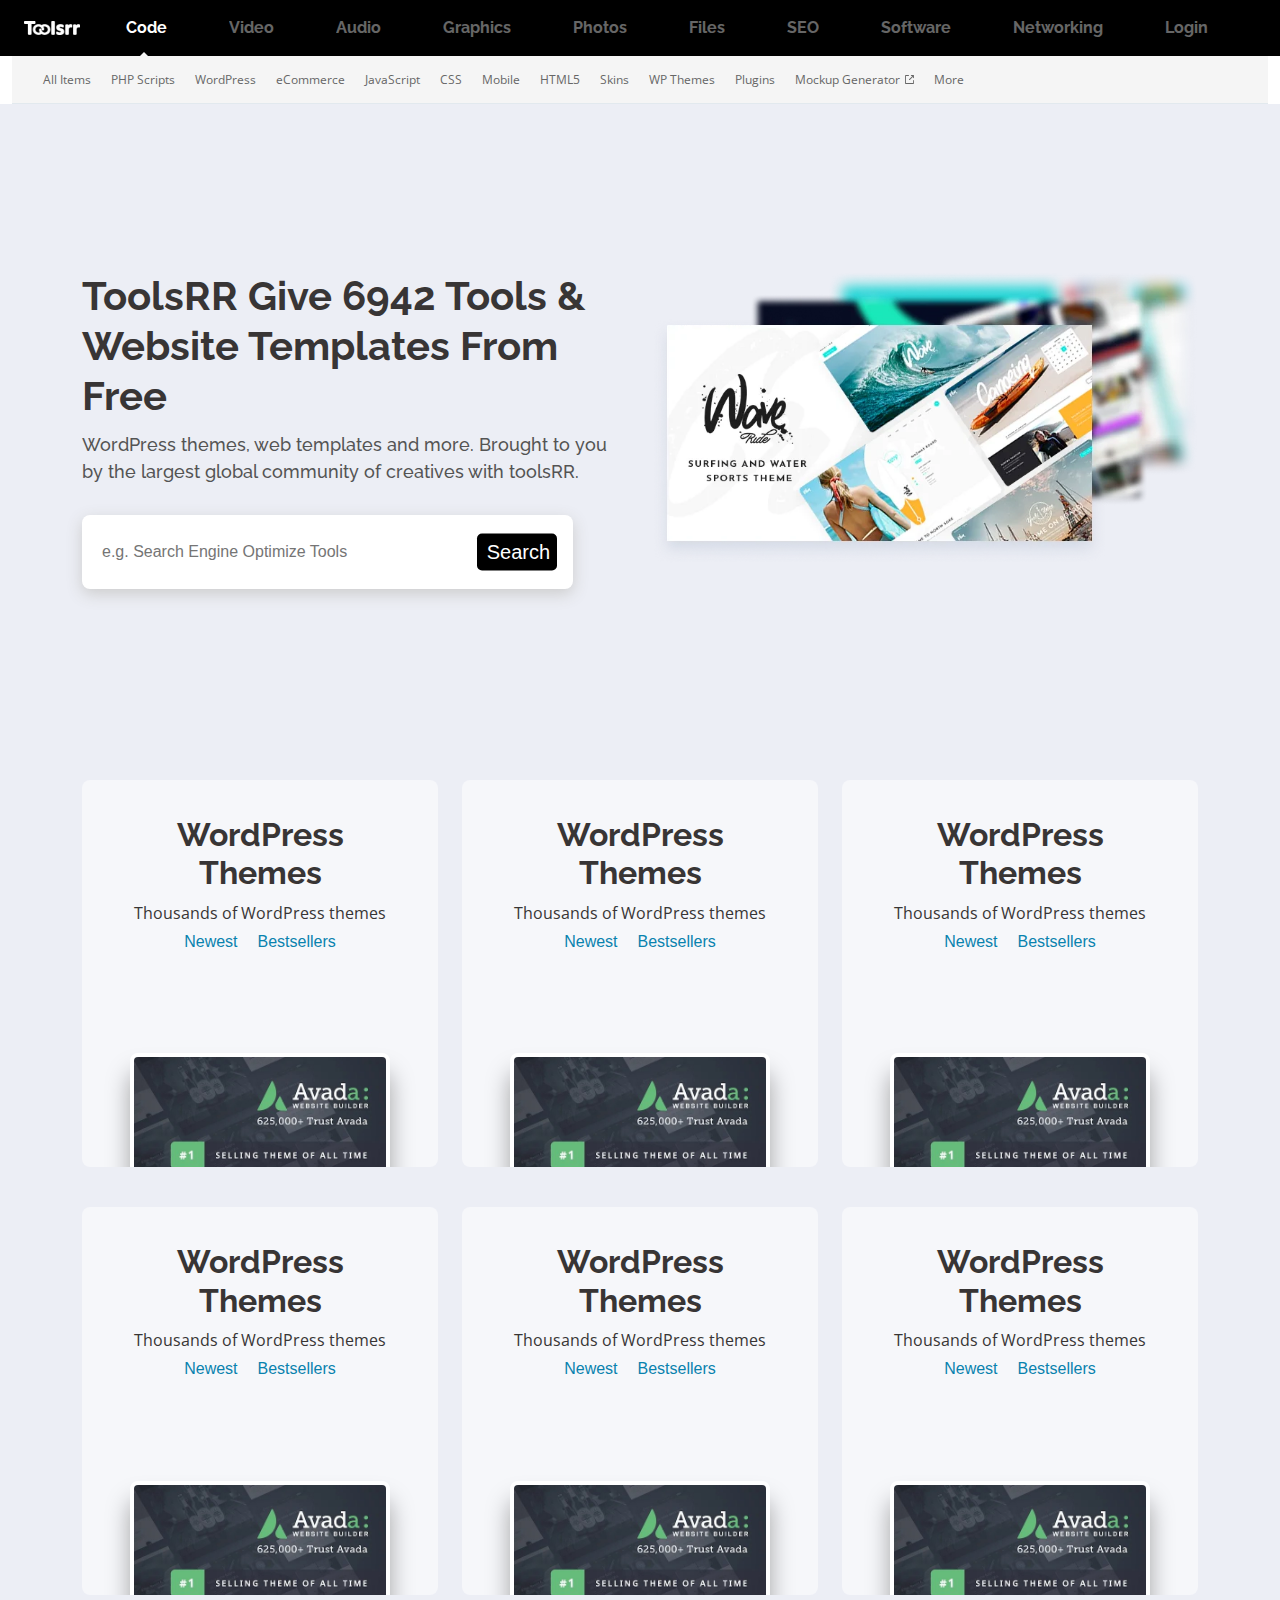
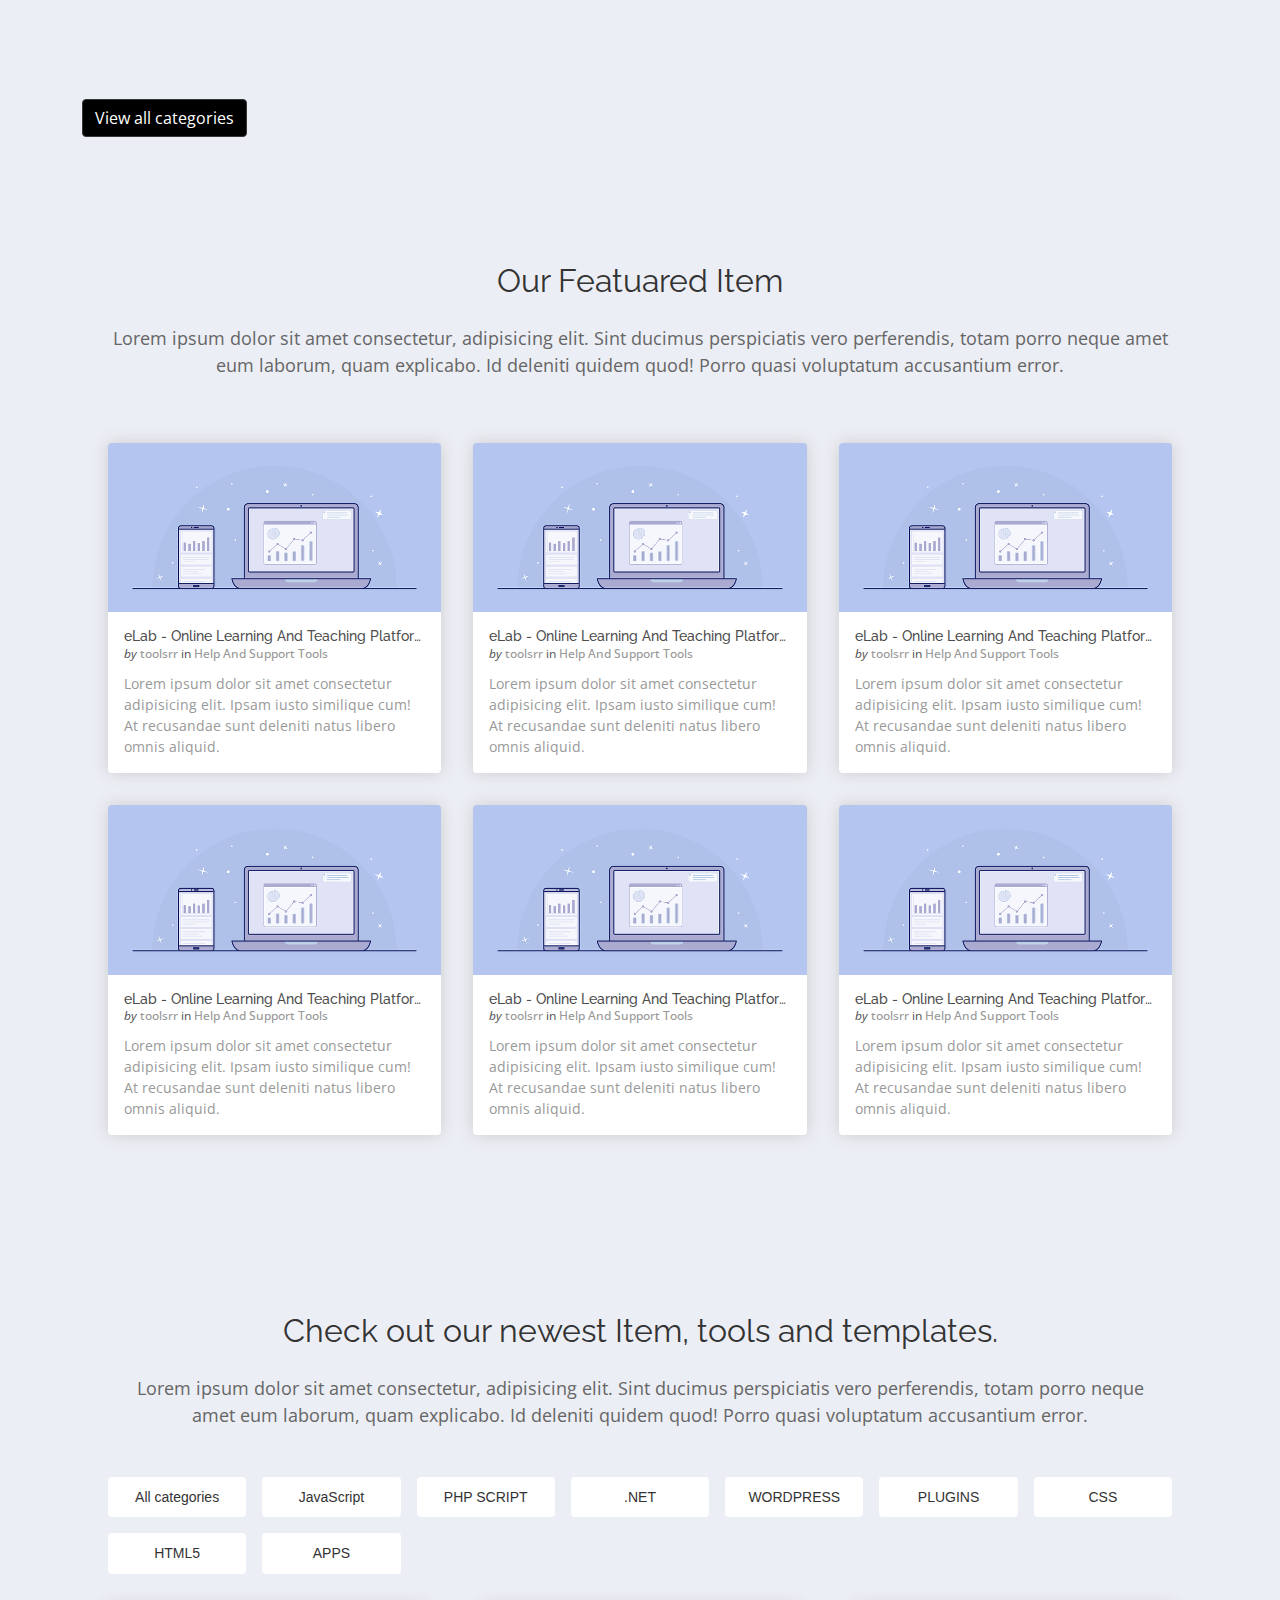
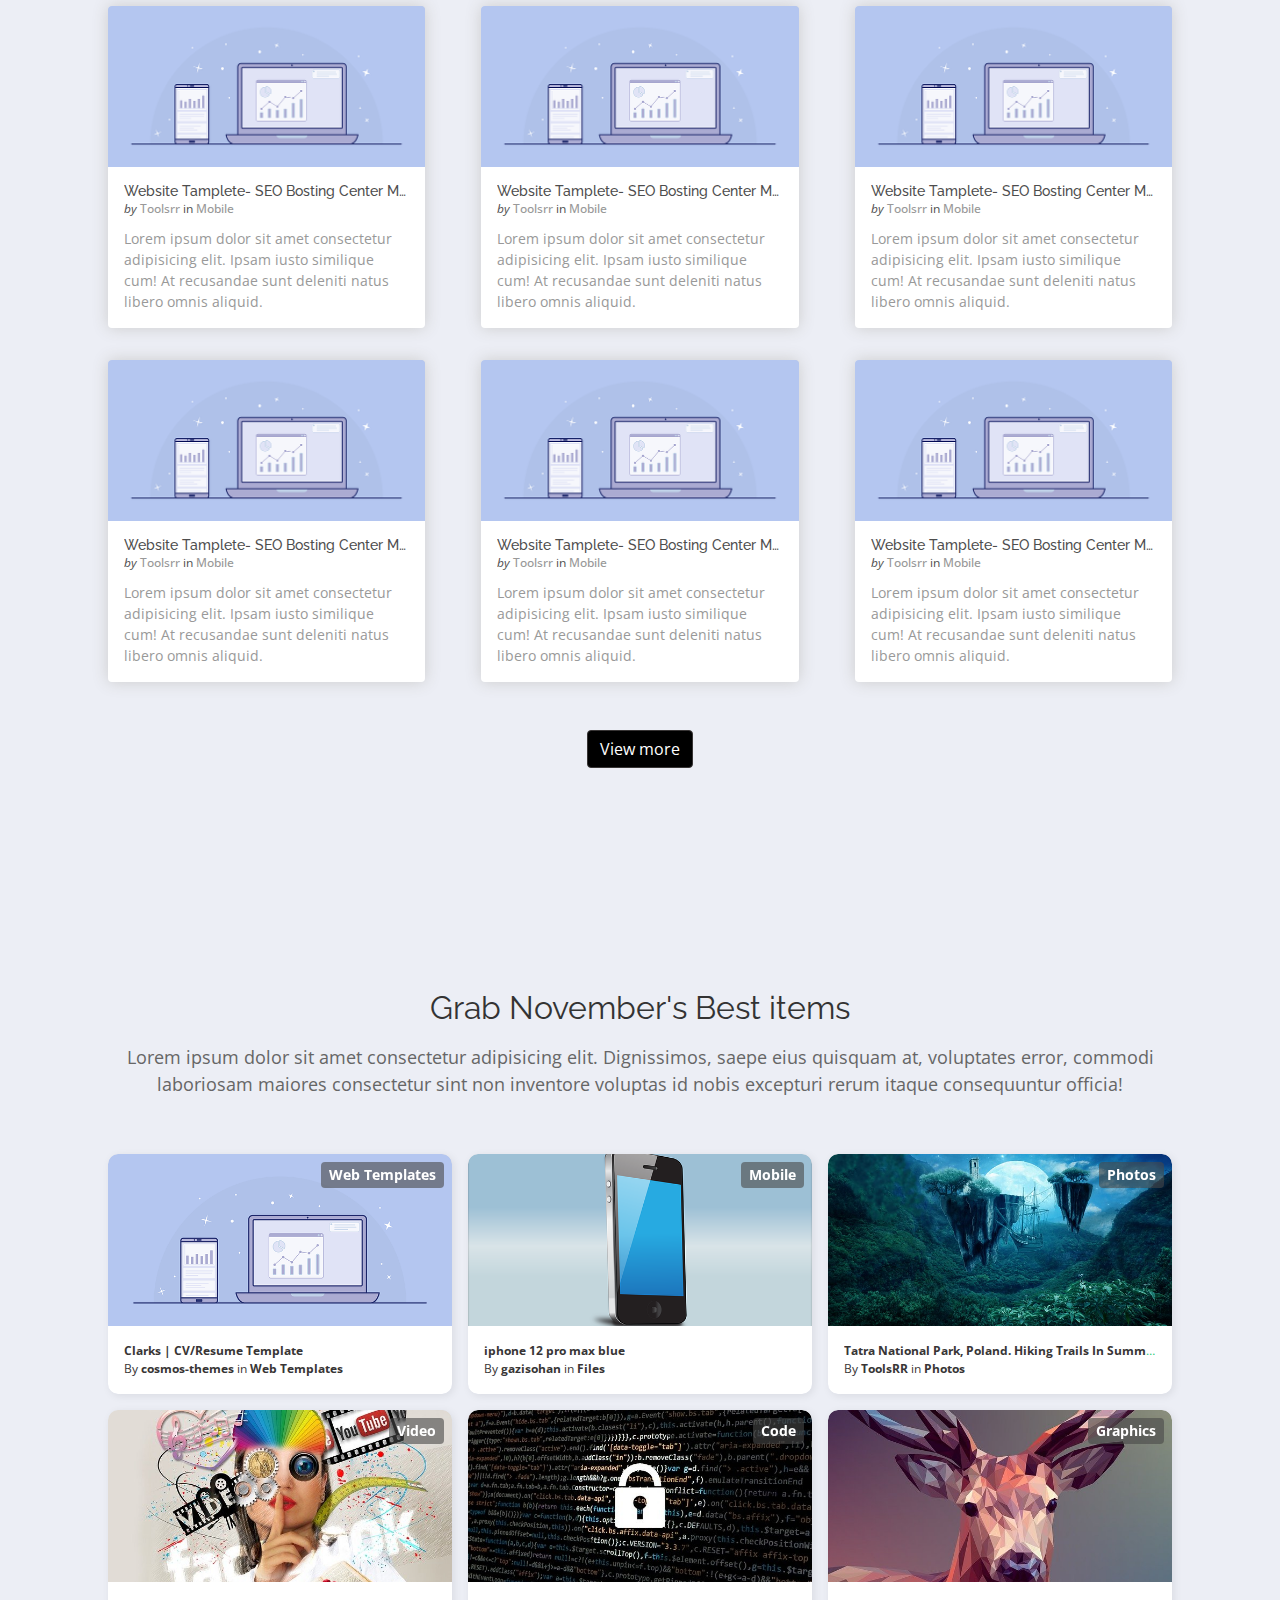
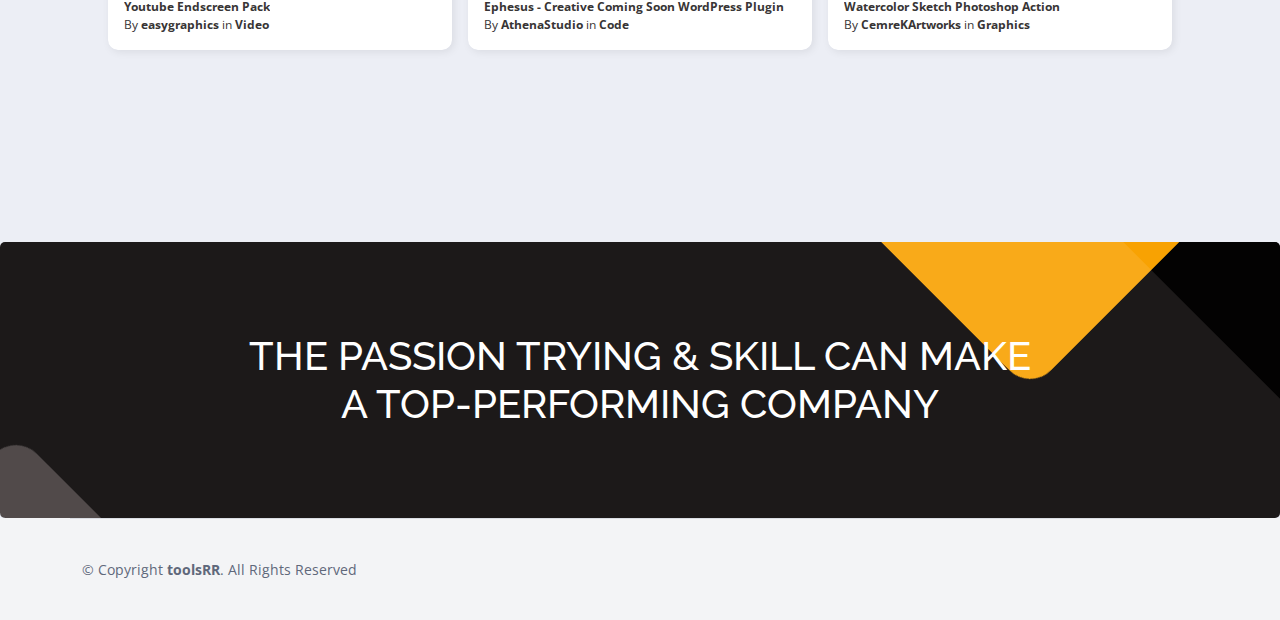
==== commit 582b9f1c: "header upgrade" ====
--- a/index.html
+++ b/index.html
@@ -88,311 +88,312 @@
             </div>
           </nav>
         </div>
-      </div>
-    </div>
-    <div class="toolsrr-header-cta-wrap">
-      <div class="toolsrr-header-cates">
-        <div class="toolsrr-header-grid-width">
-          <nav class="toolsrr-header-menu-lnk-lst">
-            <!-- All Items  -->
-            <div class="toolsrr-header-menu-s-item">
-              <a class="toolsrr-header-menu-s-item-link toolsrr-header-menu-s-item-link" href="">
-
-                All Items
-
-
-              </a>
-              <div class="toolsrr-header-menu-s-item-link-dropdown">
-                <nav class="toolsrr-header-menu-s-item-link-dropdown-agn">
-                  <a href="">Popular Files</a>
-                  <a href="">Featured Files</a>
-                  <a href="">Top New Files</a>
-                  <a href="">Follow Feed</a>
-                  <a href="">Top Authors</a>
-                  <a href="">Top New Authors</a>
-                  <a href="">Public Collections</a>
-                  <a href="">View All Categories</a>
-                </nav>
-              </div>
+        <div class="toolsrr-header-cta-wrap">
+          <div class="toolsrr-header-cates">
+            <div class="toolsrr-header-grid-width">
+              <nav class="toolsrr-header-menu-lnk-lst">
+                <!-- All Items  -->
+                <div class="toolsrr-header-menu-s-item">
+                  <a class="toolsrr-header-menu-s-item-link toolsrr-header-menu-s-item-link" href="">
+
+                    All Items
+
+
+                  </a>
+                  <div class="toolsrr-header-menu-s-item-link-dropdown">
+                    <nav class="toolsrr-header-menu-s-item-link-dropdown-agn">
+                      <a href="">Popular Files</a>
+                      <a href="">Featured Files</a>
+                      <a href="">Top New Files</a>
+                      <a href="">Follow Feed</a>
+                      <a href="">Top Authors</a>
+                      <a href="">Top New Authors</a>
+                      <a href="">Public Collections</a>
+                      <a href="">View All Categories</a>
+                    </nav>
+                  </div>
+                </div>
+                <!-- PHP Scripts  -->
+                <div class="toolsrr-header-menu-s-item">
+                  <a class="toolsrr-header-menu-s-item-link toolsrr-header-menu-s-item-link" href="">
+
+                    PHP Scripts
+
+
+                  </a>
+                  <div class="toolsrr-header-menu-s-item-link-dropdown">
+                    <nav class="toolsrr-header-menu-s-item-link-dropdown-agn">
+                      <a class="toolsrr-header-menu-s-item-link-dropdown-agnTop" href="">Popular Items</a>
+                      <a href="">Add-ons</a>
+                      <a href="">Calendars</a>
+                      <a href="">Countdowns</a>
+                      <a href="">Database Abstractions</a>
+                      <a href="">Forms</a>
+                      <a href="">Help and Support Tools</a>
+                      <a href="">Images and Media</a>
+                      <a href="">Loaders and Uploaders</a>
+                      <a href="">Navigation</a>
+                      <a href="">News Tickers</a>
+                      <a href="">Polls</a>
+                      <a href="">Project Management Tools</a>
+                      <a href="">Ratings and Charts</a>
+                      <a href="">Search</a>
+                      <a href="">Shopping Carts</a>
+                      <a href="">Social Networking</a>
+                      <a href="">Miscellaneous</a>
+                    </nav>
+                  </div>
+                </div>
+                <!-- WordPress  -->
+                <div class="toolsrr-header-menu-s-item">
+                  <a class="toolsrr-header-menu-s-item-link toolsrr-header-menu-s-item-link" href="">
+
+                    WordPress
+
+
+                  </a>
+                  <div class="toolsrr-header-menu-s-item-link-dropdown">
+                    <nav class="toolsrr-header-menu-s-item-link-dropdown-agn">
+                      <a class="toolsrr-header-menu-s-item-link-dropdown-agnTop" href="">Popular Items</a>
+                      <a href="">Add-ons</a>
+                      <a href="">Advertising</a>
+                      <a href="">Calendars</a>
+                      <a href="">eCommerce</a>
+                      <a href="">Elementor</a>
+                      <a href="">Forms</a>
+                      <a href="">Forums</a>
+                      <a href="">Galleries</a>
+                      <a href="">Interface Elements</a>
+                      <a href="">Media</a>
+                      <a href="">Membership</a>
+                      <a href="">Newsletters</a>
+                      <a href="">SEO</a>
+                      <a href="">Social Networking</a>
+                      <a href="">Utilities</a>
+                      <a href="">Widgets</a>
+                      <a href="">Miscellaneous</a>
+                      <a class="toolsrr-header-menu-s-item-link-dropdown-agnBottom" href="">WordPress Themes
+                      </a>
+                    </nav>
+                  </div>
+                </div>
+                <!-- eCommerce  -->
+                <div class="toolsrr-header-menu-s-item">
+                  <a class="toolsrr-header-menu-s-item-link toolsrr-header-menu-s-item-link" href="">
+
+                    eCommerce
+
+
+                  </a>
+                  <div class="toolsrr-header-menu-s-item-link-dropdown">
+                    <nav class="toolsrr-header-menu-s-item-link-dropdown-agn">
+                      <a href="">Easy Digital Downloads</a>
+                      <a href="">Jigoshop</a>
+                      <a href="">Magento Extensions</a>
+                      <a href="">OpenCart</a>
+                      <a href="">osCommerce</a>
+                      <a href="">Prestashop</a>
+                      <a href="">UberCart</a>
+                      <a href="">VirtueMart</a>
+                      <a href="">WooCommerce</a>
+                      <a href="">WP e-Commerce</a>
+                      <a href="">WP Standalone</a>
+                      <a href="">Zen Cart</a>
+                      <a href="">Miscellaneous</a>
+                    </nav>
+                  </div>
+                </div>
+                <!-- JavaScript  -->
+                <div class="toolsrr-header-menu-s-item">
+                  <a class="toolsrr-header-menu-s-item-link toolsrr-header-menu-s-item-link" href="">
+
+                    JavaScript
+
+
+                  </a>
+                  <div class="toolsrr-header-menu-s-item-link-dropdown">
+                    <nav class="toolsrr-header-menu-s-item-link-dropdown-agn">
+                      <a class="toolsrr-header-menu-s-item-link-dropdown-agnTop" href="">Popular Items</a>
+                      <a href="">Animated SVGs</a>
+                      <a href="">Calendars</a>
+                      <a href="">Countdowns</a>
+                      <a href="">Database Abstractions</a>
+                      <a href="">Forms</a>
+                      <a href="">Images and Media</a>
+                      <a href="">Loaders and Uploaders</a>
+                      <a href="">Media</a>
+                      <a href="">Navigation</a>
+                      <a href="">News Tickers</a>
+                      <a href="">Project Management Tools</a>
+                      <a href="">Ratings and Charts</a>
+                      <a href="">Shopping Carts</a>
+                      <a href="">Sliders</a>
+                      <a href="">Social Networks</a>
+                      <a href="">Miscellaneous</a>
+                    </nav>
+                  </div>
+                </div>
+                <!-- CSS  -->
+                <div class="toolsrr-header-menu-s-item">
+                  <a class="toolsrr-header-menu-s-item-link toolsrr-header-menu-s-item-link" href="">
+
+                    CSS
+
+
+                  </a>
+                  <div class="toolsrr-header-menu-s-item-link-dropdown">
+                    <nav class="toolsrr-header-menu-s-item-link-dropdown-agn">
+                      <a class="toolsrr-header-menu-s-item-link-dropdown-agnTop" href="">Popular Items</a>
+                      <a href="">Animations and Effects</a>
+                      <a href="">Buttons</a>
+                      <a href="">Charts and Graphs</a>
+                      <a href="">Forms</a>
+                      <a href="">Layouts</a>
+                      <a href="">Navigation and Menus</a>
+                      <a href="">Pricing Tables</a>
+                      <a href="">Tabs and Sliders</a>
+                      <a href="">Miscellaneous</a>
+                    </nav>
+                  </div>
+                </div>
+                <!-- Mobile  -->
+                <div class="toolsrr-header-menu-s-item">
+                  <a class="toolsrr-header-menu-s-item-link toolsrr-header-menu-s-item-link" href="">
+
+                    Mobile
+
+
+                  </a>
+                  <div class="toolsrr-header-menu-s-item-link-dropdown">
+                    <nav class="toolsrr-header-menu-s-item-link-dropdown-agn">
+                      <a class="toolsrr-header-menu-s-item-link-dropdown-agnTop" href="">Popular Items</a>
+                      <a href="">Android</a>
+                      <a href="">Flutter</a>
+                      <a href="">iOS</a>
+                      <a href="">Native Web</a>
+                      <a href="">Titanium</a>
+                    </nav>
+                  </div>
+                </div>
+                <!-- HTML5 -->
+                <div class="toolsrr-header-menu-s-item">
+                  <a class="toolsrr-header-menu-s-item-link toolsrr-header-menu-s-item-link" href="">
+
+                    HTML5
+
+
+                  </a>
+                  <div class="toolsrr-header-menu-s-item-link-dropdown">
+                    <nav class="toolsrr-header-menu-s-item-link-dropdown-agn">
+                      <a class="toolsrr-header-menu-s-item-link-dropdown-agnTop" href="">Popular Items</a>
+                      <a href="">3D</a>
+                      <a href="">Ad Templates</a>
+                      <a href="">Canvas</a>
+                      <a href="">Charts and Graphs</a>
+                      <a href="">Forms</a>
+                      <a href="">Games</a>
+                      <a href="">Libraries</a>
+                      <a href="">Media</a>
+                      <a href="">Presentations</a>
+                      <a href="">Sliders</a>
+                      <a href="">Storage</a>
+                      <a href="">Templates</a>
+                      <a href="">Miscellaneous</a>
+                    </nav>
+                  </div>
+                </div>
+                <!-- Skins -->
+                <div class="toolsrr-header-menu-s-item">
+                  <a class="toolsrr-header-menu-s-item-link toolsrr-header-menu-s-item-link" href="">
+
+                    Skins
+
+
+                  </a>
+                  <div class="toolsrr-header-menu-s-item-link-dropdown">
+                    <nav class="toolsrr-header-menu-s-item-link-dropdown-agn">
+                      <a class="toolsrr-header-menu-s-item-link-dropdown-agnTop" href="">Popular Items</a>
+                      <a href="">Bootstrap</a>
+                      <a href="">Miscellaneous</a>
+                    </nav>
+                  </div>
+                </div>
+                <!-- WP Themes -->
+                <div class="toolsrr-header-menu-s-item">
+                  <a class="toolsrr-header-menu-s-item-link toolsrr-header-menu-s-item-linkEmpty" href="">
+
+                    WP Themes
+
+
+                  </a>
+                </div>
+                <!-- Plugins -->
+                <div class="toolsrr-header-menu-s-item">
+                  <a class="toolsrr-header-menu-s-item-link toolsrr-header-menu-s-item-link" href="">
+
+                    Plugins
+
+
+                  </a>
+                  <!-- Plugins > Popular Items  -->
+                  <div class="toolsrr-header-menu-s-item-link-dropdown">
+                    <nav class="toolsrr-header-menu-s-item-link-dropdown-agn">
+                      <a class="toolsrr-header-menu-s-item-link-dropdown-agnTop" href="">Popular Items</a>
+                      <a href="">Concrete5</a>
+                      <a href="">Drupal</a>
+                      <a href="">ExpressionEngine</a>
+                      <a href="">Joomla</a>
+                      <a href="">Magento Extensions</a>
+                      <a href="">Muse Widgets</a>
+                      <a href="">OpenCart</a>
+                      <a href="">osCommerce</a>
+                      <a href="">Prestashop</a>
+                      <a href="">Ubercart</a>
+                      <a href="">VirtueMart</a>
+                      <a href="">Zen Cart</a>
+                      <a href="">Miscellaneous</a>
+                    </nav>
+                  </div>
+                </div>
+
+                <!-- Mockup Generator -->
+                <div class="toolsrr-header-menu-s-item">
+                  <a class="toolsrr-header-menu-s-item-link toolsrr-header-menu-s-item-linkEmpty toolsrr-header-menu-s-item-linkExternal"
+                    href="">
+
+                    Mockup Generator
+
+
+                  </a>
+                </div>
+                <!-- More  -->
+                <div class="toolsrr-header-menu-s-item">
+                  <a class="toolsrr-header-menu-s-item-link toolsrr-header-menu-s-item-link" href="">
+
+                    More
+
+
+                  </a>
+                  <div class="toolsrr-header-menu-s-item-link-dropdown">
+                    <nav class="toolsrr-header-menu-s-item-link-dropdown-agn">
+                      <a href="">.NET</a>
+                      <a href="">Apps</a>
+                      <a href="">Facebook</a>
+                    </nav>
+                  </div>
+                </div>
+
+
+
+              </nav>
+
+
             </div>
-            <!-- PHP Scripts  -->
-            <div class="toolsrr-header-menu-s-item">
-              <a class="toolsrr-header-menu-s-item-link toolsrr-header-menu-s-item-link" href="">
-
-                PHP Scripts
-
-
-              </a>
-              <div class="toolsrr-header-menu-s-item-link-dropdown">
-                <nav class="toolsrr-header-menu-s-item-link-dropdown-agn">
-                  <a class="toolsrr-header-menu-s-item-link-dropdown-agnTop" href="">Popular Items</a>
-                  <a href="">Add-ons</a>
-                  <a href="">Calendars</a>
-                  <a href="">Countdowns</a>
-                  <a href="">Database Abstractions</a>
-                  <a href="">Forms</a>
-                  <a href="">Help and Support Tools</a>
-                  <a href="">Images and Media</a>
-                  <a href="">Loaders and Uploaders</a>
-                  <a href="">Navigation</a>
-                  <a href="">News Tickers</a>
-                  <a href="">Polls</a>
-                  <a href="">Project Management Tools</a>
-                  <a href="">Ratings and Charts</a>
-                  <a href="">Search</a>
-                  <a href="">Shopping Carts</a>
-                  <a href="">Social Networking</a>
-                  <a href="">Miscellaneous</a>
-                </nav>
-              </div>
-            </div>
-            <!-- WordPress  -->
-            <div class="toolsrr-header-menu-s-item">
-              <a class="toolsrr-header-menu-s-item-link toolsrr-header-menu-s-item-link" href="">
-
-                WordPress
-
-
-              </a>
-              <div class="toolsrr-header-menu-s-item-link-dropdown">
-                <nav class="toolsrr-header-menu-s-item-link-dropdown-agn">
-                  <a class="toolsrr-header-menu-s-item-link-dropdown-agnTop" href="">Popular Items</a>
-                  <a href="">Add-ons</a>
-                  <a href="">Advertising</a>
-                  <a href="">Calendars</a>
-                  <a href="">eCommerce</a>
-                  <a href="">Elementor</a>
-                  <a href="">Forms</a>
-                  <a href="">Forums</a>
-                  <a href="">Galleries</a>
-                  <a href="">Interface Elements</a>
-                  <a href="">Media</a>
-                  <a href="">Membership</a>
-                  <a href="">Newsletters</a>
-                  <a href="">SEO</a>
-                  <a href="">Social Networking</a>
-                  <a href="">Utilities</a>
-                  <a href="">Widgets</a>
-                  <a href="">Miscellaneous</a>
-                  <a class="toolsrr-header-menu-s-item-link-dropdown-agnBottom" href="">WordPress Themes
-                  </a>
-                </nav>
-              </div>
-            </div>
-            <!-- eCommerce  -->
-            <div class="toolsrr-header-menu-s-item">
-              <a class="toolsrr-header-menu-s-item-link toolsrr-header-menu-s-item-link" href="">
-
-                eCommerce
-
-
-              </a>
-              <div class="toolsrr-header-menu-s-item-link-dropdown">
-                <nav class="toolsrr-header-menu-s-item-link-dropdown-agn">
-                  <a href="">Easy Digital Downloads</a>
-                  <a href="">Jigoshop</a>
-                  <a href="">Magento Extensions</a>
-                  <a href="">OpenCart</a>
-                  <a href="">osCommerce</a>
-                  <a href="">Prestashop</a>
-                  <a href="">UberCart</a>
-                  <a href="">VirtueMart</a>
-                  <a href="">WooCommerce</a>
-                  <a href="">WP e-Commerce</a>
-                  <a href="">WP Standalone</a>
-                  <a href="">Zen Cart</a>
-                  <a href="">Miscellaneous</a>
-                </nav>
-              </div>
-            </div>
-            <!-- JavaScript  -->
-            <div class="toolsrr-header-menu-s-item">
-              <a class="toolsrr-header-menu-s-item-link toolsrr-header-menu-s-item-link" href="">
-
-                JavaScript
-
-
-              </a>
-              <div class="toolsrr-header-menu-s-item-link-dropdown">
-                <nav class="toolsrr-header-menu-s-item-link-dropdown-agn">
-                  <a class="toolsrr-header-menu-s-item-link-dropdown-agnTop" href="">Popular Items</a>
-                  <a href="">Animated SVGs</a>
-                  <a href="">Calendars</a>
-                  <a href="">Countdowns</a>
-                  <a href="">Database Abstractions</a>
-                  <a href="">Forms</a>
-                  <a href="">Images and Media</a>
-                  <a href="">Loaders and Uploaders</a>
-                  <a href="">Media</a>
-                  <a href="">Navigation</a>
-                  <a href="">News Tickers</a>
-                  <a href="">Project Management Tools</a>
-                  <a href="">Ratings and Charts</a>
-                  <a href="">Shopping Carts</a>
-                  <a href="">Sliders</a>
-                  <a href="">Social Networks</a>
-                  <a href="">Miscellaneous</a>
-                </nav>
-              </div>
-            </div>
-            <!-- CSS  -->
-            <div class="toolsrr-header-menu-s-item">
-              <a class="toolsrr-header-menu-s-item-link toolsrr-header-menu-s-item-link" href="">
-
-                CSS
-
-
-              </a>
-              <div class="toolsrr-header-menu-s-item-link-dropdown">
-                <nav class="toolsrr-header-menu-s-item-link-dropdown-agn">
-                  <a class="toolsrr-header-menu-s-item-link-dropdown-agnTop" href="">Popular Items</a>
-                  <a href="">Animations and Effects</a>
-                  <a href="">Buttons</a>
-                  <a href="">Charts and Graphs</a>
-                  <a href="">Forms</a>
-                  <a href="">Layouts</a>
-                  <a href="">Navigation and Menus</a>
-                  <a href="">Pricing Tables</a>
-                  <a href="">Tabs and Sliders</a>
-                  <a href="">Miscellaneous</a>
-                </nav>
-              </div>
-            </div>
-            <!-- Mobile  -->
-            <div class="toolsrr-header-menu-s-item">
-              <a class="toolsrr-header-menu-s-item-link toolsrr-header-menu-s-item-link" href="">
-
-                Mobile
-
-
-              </a>
-              <div class="toolsrr-header-menu-s-item-link-dropdown">
-                <nav class="toolsrr-header-menu-s-item-link-dropdown-agn">
-                  <a class="toolsrr-header-menu-s-item-link-dropdown-agnTop" href="">Popular Items</a>
-                  <a href="">Android</a>
-                  <a href="">Flutter</a>
-                  <a href="">iOS</a>
-                  <a href="">Native Web</a>
-                  <a href="">Titanium</a>
-                </nav>
-              </div>
-            </div>
-            <!-- HTML5 -->
-            <div class="toolsrr-header-menu-s-item">
-              <a class="toolsrr-header-menu-s-item-link toolsrr-header-menu-s-item-link" href="">
-
-                HTML5
-
-
-              </a>
-              <div class="toolsrr-header-menu-s-item-link-dropdown">
-                <nav class="toolsrr-header-menu-s-item-link-dropdown-agn">
-                  <a class="toolsrr-header-menu-s-item-link-dropdown-agnTop" href="">Popular Items</a>
-                  <a href="">3D</a>
-                  <a href="">Ad Templates</a>
-                  <a href="">Canvas</a>
-                  <a href="">Charts and Graphs</a>
-                  <a href="">Forms</a>
-                  <a href="">Games</a>
-                  <a href="">Libraries</a>
-                  <a href="">Media</a>
-                  <a href="">Presentations</a>
-                  <a href="">Sliders</a>
-                  <a href="">Storage</a>
-                  <a href="">Templates</a>
-                  <a href="">Miscellaneous</a>
-                </nav>
-              </div>
-            </div>
-            <!-- Skins -->
-            <div class="toolsrr-header-menu-s-item">
-              <a class="toolsrr-header-menu-s-item-link toolsrr-header-menu-s-item-link" href="">
-
-                Skins
-
-
-              </a>
-              <div class="toolsrr-header-menu-s-item-link-dropdown">
-                <nav class="toolsrr-header-menu-s-item-link-dropdown-agn">
-                  <a class="toolsrr-header-menu-s-item-link-dropdown-agnTop" href="">Popular Items</a>
-                  <a href="">Bootstrap</a>
-                  <a href="">Miscellaneous</a>
-                </nav>
-              </div>
-            </div>
-            <!-- WP Themes -->
-            <div class="toolsrr-header-menu-s-item">
-              <a class="toolsrr-header-menu-s-item-link toolsrr-header-menu-s-item-linkEmpty" href="">
-
-                WP Themes
-
-
-              </a>
-            </div>
-            <!-- Plugins -->
-            <div class="toolsrr-header-menu-s-item">
-              <a class="toolsrr-header-menu-s-item-link toolsrr-header-menu-s-item-link" href="">
-
-                Plugins
-
-
-              </a>
-              <!-- Plugins > Popular Items  -->
-              <div class="toolsrr-header-menu-s-item-link-dropdown">
-                <nav class="toolsrr-header-menu-s-item-link-dropdown-agn">
-                  <a class="toolsrr-header-menu-s-item-link-dropdown-agnTop" href="">Popular Items</a>
-                  <a href="">Concrete5</a>
-                  <a href="">Drupal</a>
-                  <a href="">ExpressionEngine</a>
-                  <a href="">Joomla</a>
-                  <a href="">Magento Extensions</a>
-                  <a href="">Muse Widgets</a>
-                  <a href="">OpenCart</a>
-                  <a href="">osCommerce</a>
-                  <a href="">Prestashop</a>
-                  <a href="">Ubercart</a>
-                  <a href="">VirtueMart</a>
-                  <a href="">Zen Cart</a>
-                  <a href="">Miscellaneous</a>
-                </nav>
-              </div>
-            </div>
-
-            <!-- Mockup Generator -->
-            <div class="toolsrr-header-menu-s-item">
-              <a class="toolsrr-header-menu-s-item-link toolsrr-header-menu-s-item-linkEmpty toolsrr-header-menu-s-item-linkExternal"
-                href="">
-
-                Mockup Generator
-
-
-              </a>
-            </div>
-            <!-- More  -->
-            <div class="toolsrr-header-menu-s-item">
-              <a class="toolsrr-header-menu-s-item-link toolsrr-header-menu-s-item-link" href="">
-
-                More
-
-
-              </a>
-              <div class="toolsrr-header-menu-s-item-link-dropdown">
-                <nav class="toolsrr-header-menu-s-item-link-dropdown-agn">
-                  <a href="">.NET</a>
-                  <a href="">Apps</a>
-                  <a href="">Facebook</a>
-                </nav>
-              </div>
-            </div>
-
-
-
-          </nav>
-
-
+          </div>
         </div>
       </div>
     </div>
+
   </header>
   <!-- header   -->
   <!-- Header Catagory Menu end -->
@@ -1959,7 +1960,7 @@
                 <h2 class="cta-one__title">the passion trying &amp; skill can make <br> a top-performing
                   company</h2>
               </div>
-              
+
             </div>
           </div>
         </div>
--- a/assets/css/custom.css
+++ b/assets/css/custom.css
@@ -489,7 +489,13 @@
     font-size: var(--fontSize-b-s);
     margin-top: 10px;
 }
-
+.toolsrr-header-grid-width {
+    max-width: var(--container-width);
+    padding-left: 6px;
+    padding-right: 6px;
+    margin-left: 0 !important;
+    margin-right: auto;
+}
 
 /* Color concept  */
 .bg-dark {
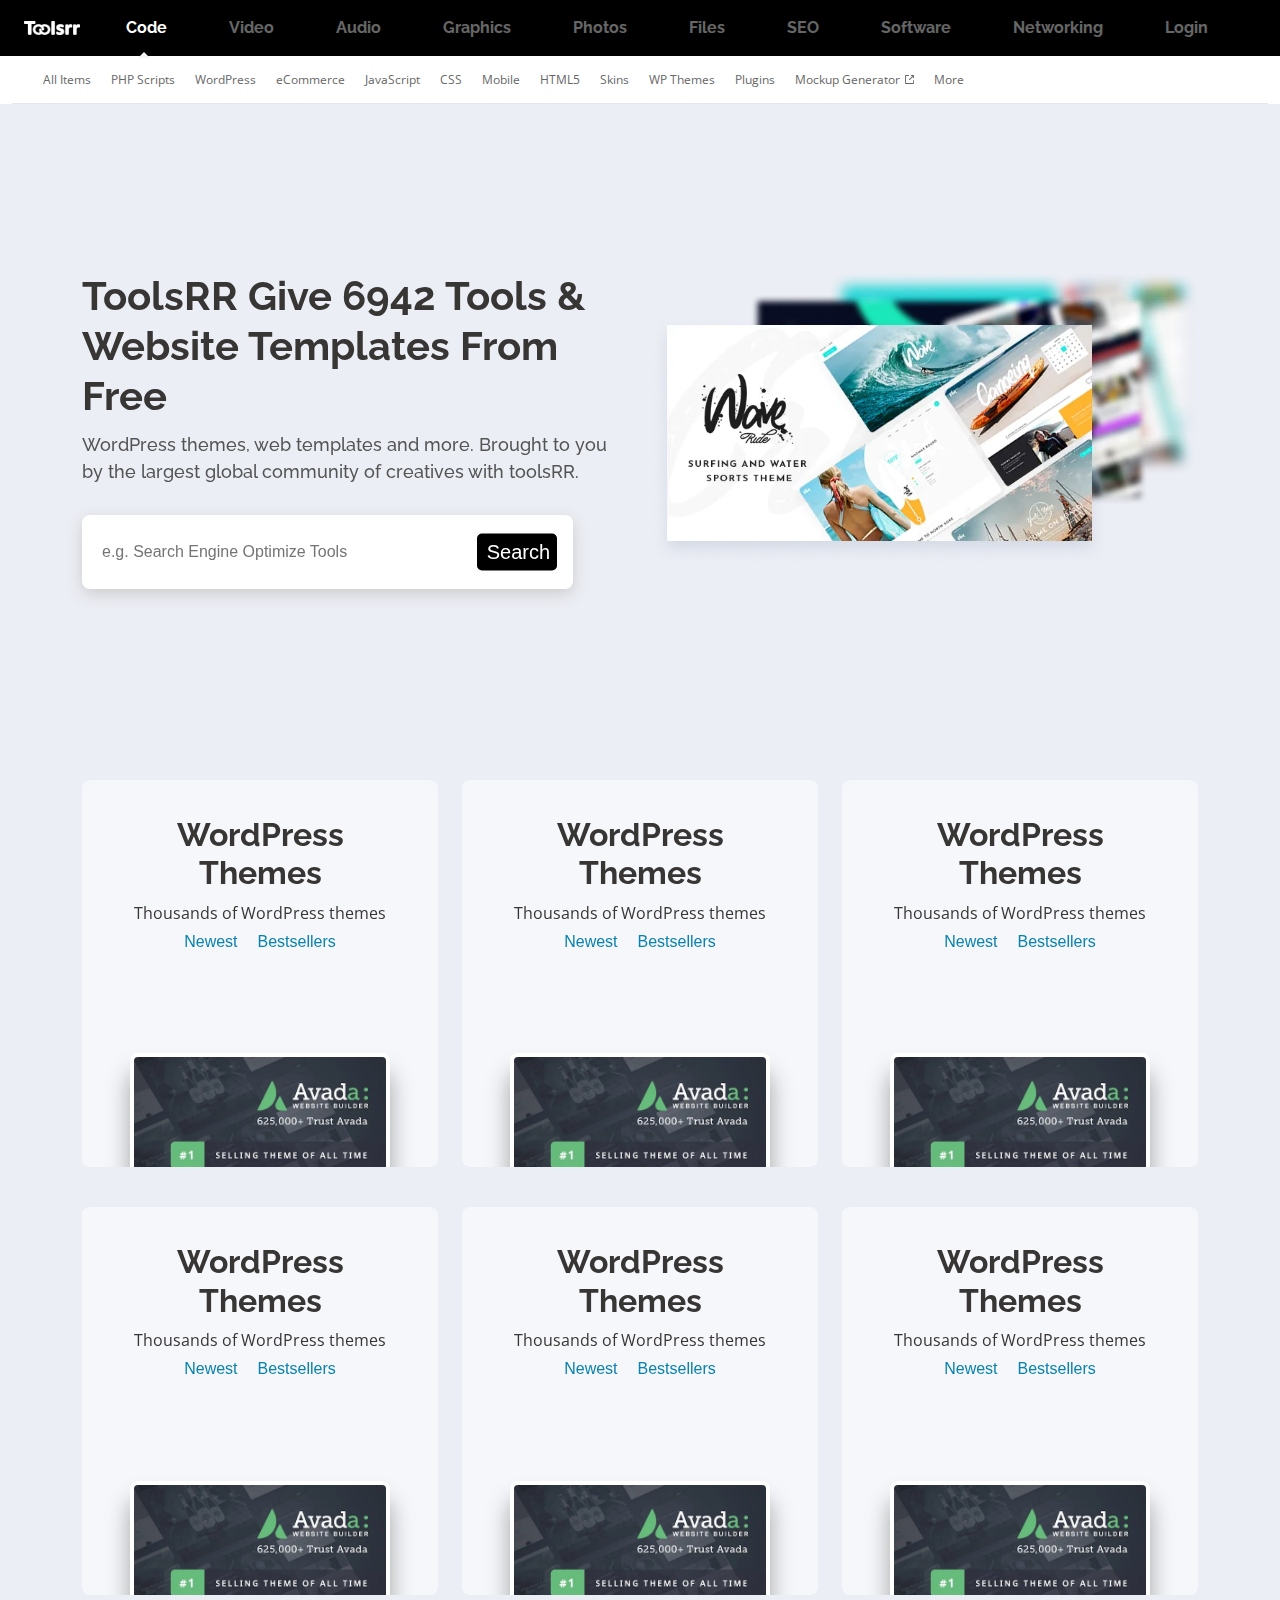
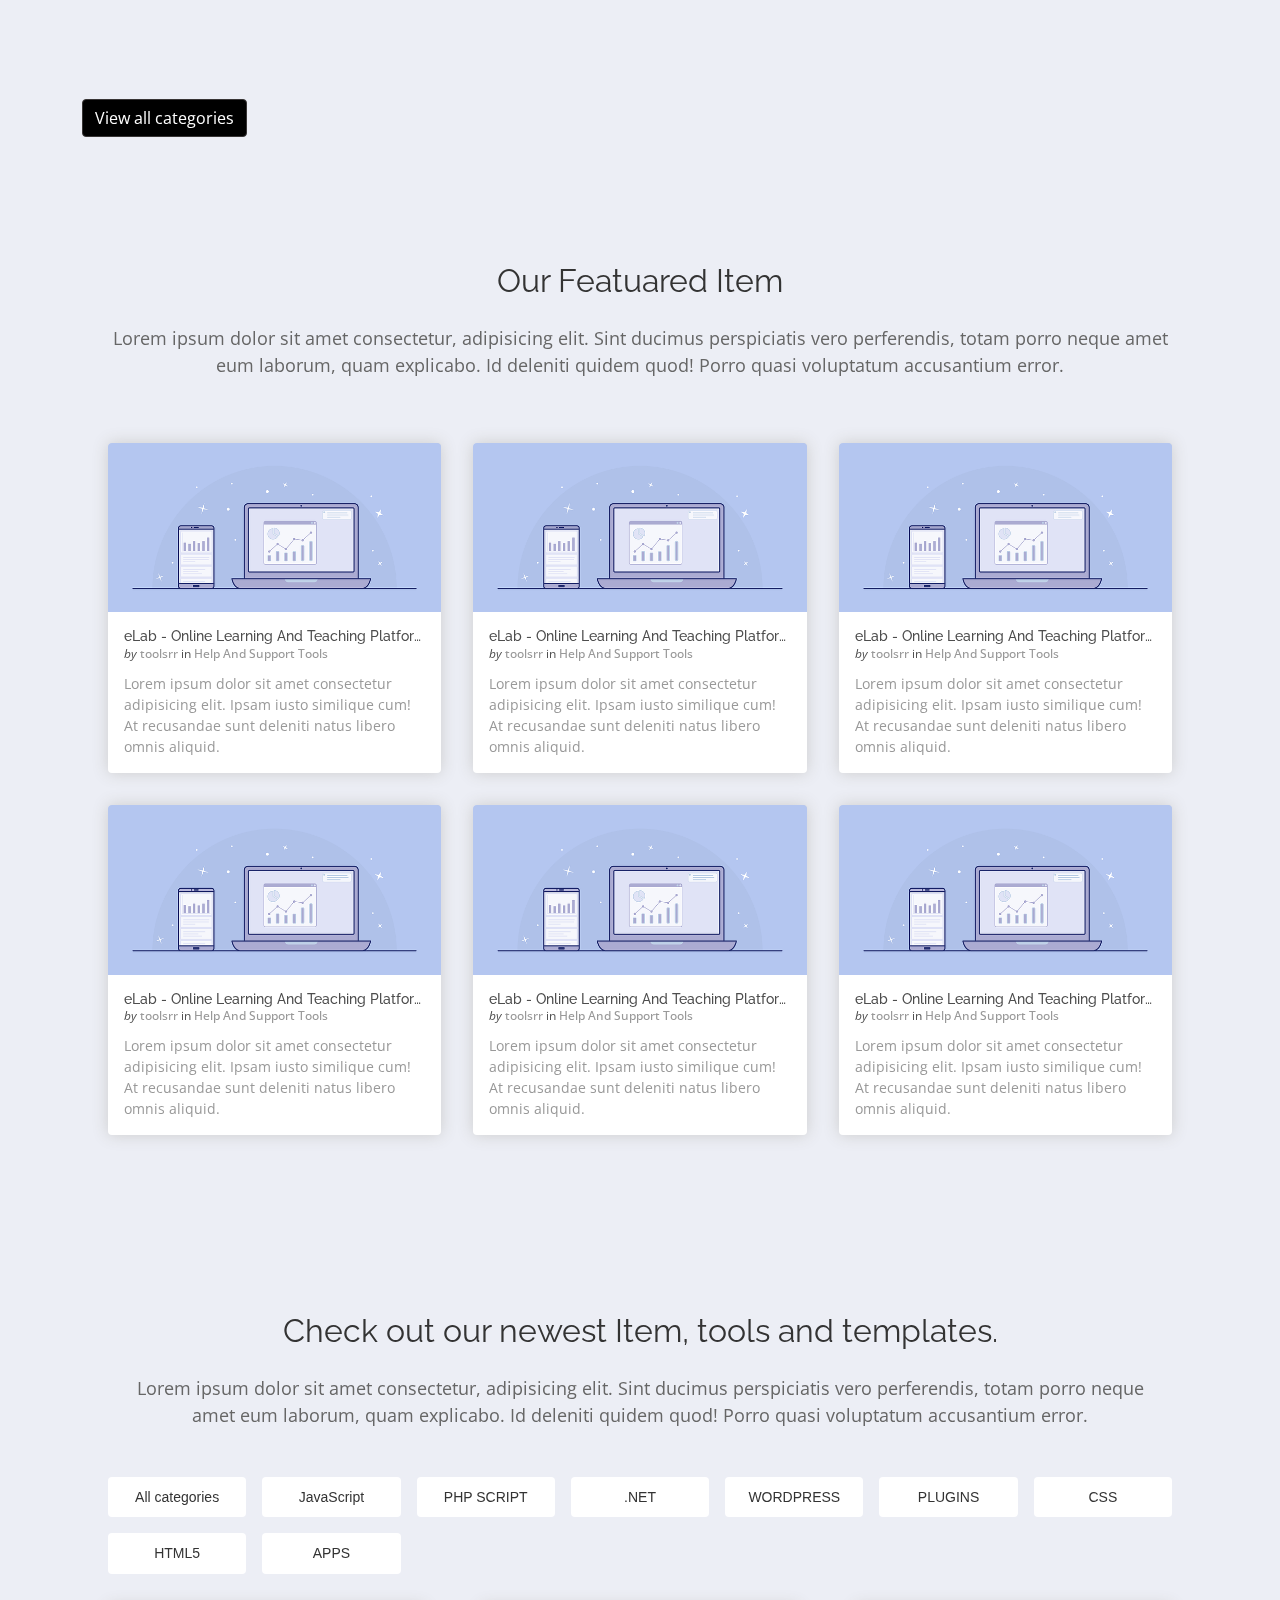
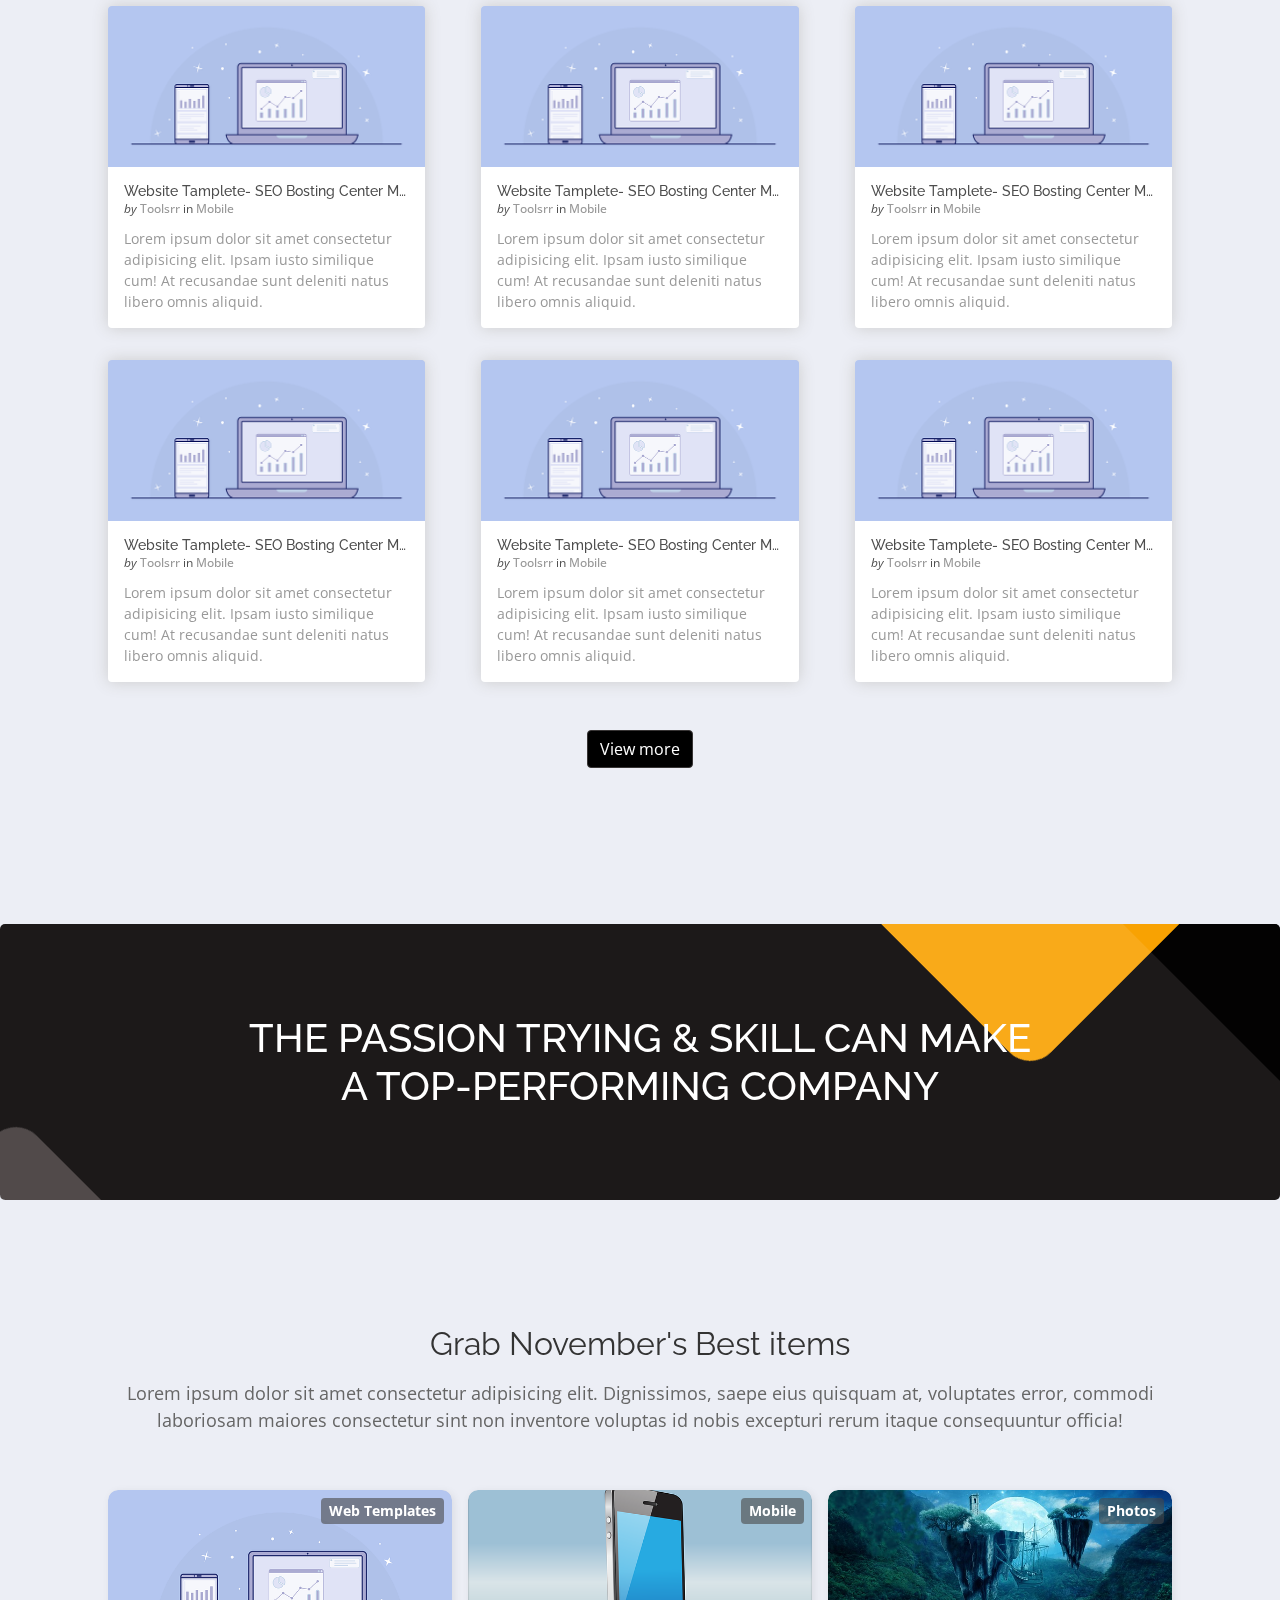
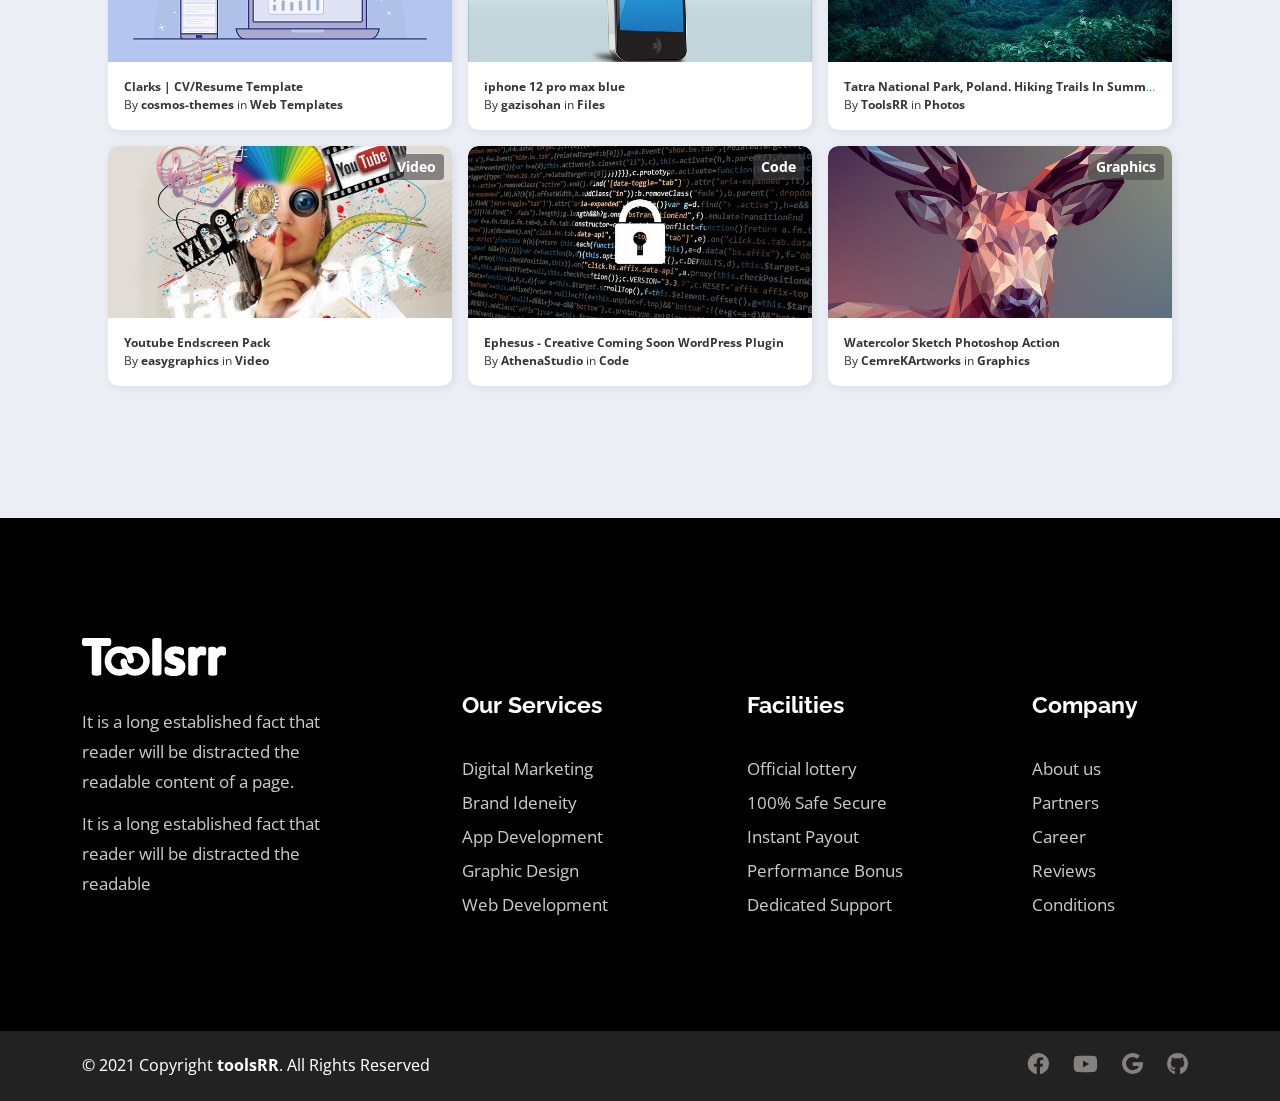
==== commit 6d25bdde: "Footer" ====
--- a/index.html
+++ b/index.html
@@ -1785,7 +1785,27 @@
         </div>
       </div>
     </div>
-
+    <!-- cta area  -->
+    <section class="cta-one">
+      <div class="container-fluid">
+        <div class="row">
+          <div class="col-xl-12 text-center m-0 p-0">
+            <div class="cta-one__inner wow fadeInUp animated" data-wow-delay="100ms" data-wow-duration="2500ms"
+              style="visibility: visible; animation-duration: 2500ms; animation-delay: 100ms; animation-name: fadeInUp;">
+              <div class="cta-one-shape-1"></div>
+              <div class="cta-one-shape-2"></div>
+              <div class="cta-one-shape-3"></div>
+              <div class="cta-one__left">
+                <h2 class="cta-one__title">the passion trying &amp; skill can make <br> a top-performing
+                  company</h2>
+              </div>
+
+            </div>
+          </div>
+        </div>
+      </div>
+    </section>
+    <!-- cta area  -->
     <!-- Free File downlaod  -->
     <div class="container">
       <div class="row">
@@ -1946,40 +1966,88 @@
       </div>
     </div>
 
-    <!-- cta area  -->
-    <section class="cta-one">
-      <div class="container-fluid">
-        <div class="row">
-          <div class="col-xl-12 text-center m-0 p-0">
-            <div class="cta-one__inner wow fadeInUp animated" data-wow-delay="100ms" data-wow-duration="2500ms"
-              style="visibility: visible; animation-duration: 2500ms; animation-delay: 100ms; animation-name: fadeInUp;">
-              <div class="cta-one-shape-1"></div>
-              <div class="cta-one-shape-2"></div>
-              <div class="cta-one-shape-3"></div>
-              <div class="cta-one__left">
-                <h2 class="cta-one__title">the passion trying &amp; skill can make <br> a top-performing
-                  company</h2>
+
+
+  </main><!-- End #main -->
+
+  <!-- ======= Footer ======= -->
+  <div class="footer">
+    <div class="main-footer">
+      <div class="container">
+        <div class="row justify-content-between align-items-end">
+          <div class="col-xl-3 col-lg-4 col-sm-6">
+            <div class="info">
+              <div class="logo">
+                <img src="assets/img/light-logo.png" alt="LOGO">
               </div>
-
+              <div class="part-txt">
+                <p>It is a long established fact that reader will be distracted the readable content of a page.</p>
+                <p>It is a long established fact that reader will be distracted the readable</p>
+              </div>
+            </div>
+          </div>
+          <div class="col-xl-2 col-lg-3 col-sm-6">
+            <div class="links">
+              <h3>Our Services</h3>
+              <ul>
+                <li><a href="#">Digital Marketing</a></li>
+                <li><a href="#">Brand Ideneity</a></li>
+                <li><a href="#">App Development</a></li>
+                <li><a href="#">Graphic Design</a></li>
+                <li><a href="#">Web Development</a></li>
+              </ul>
+            </div>
+          </div>
+          <div class="col-xl-2 col-lg-3 col-sm-6">
+            <div class="links">
+              <h3>Facilities</h3>
+              <ul>
+                <li><a href="#">Official lottery</a></li>
+                <li><a href="#">100% Safe Secure</a></li>
+                <li><a href="#">Instant Payout</a></li>
+                <li><a href="#">Performance Bonus</a></li>
+                <li><a href="#">Dedicated Support</a></li>
+              </ul>
+            </div>
+          </div>
+          <div class="col-xl-2 col-lg-2 col-sm-6">
+            <div class="links">
+              <h3>Company</h3>
+              <ul>
+                <li><a href="#">About us</a></li>
+                <li><a href="#">Partners</a></li>
+                <li><a href="#">Career</a></li>
+                <li><a href="#">Reviews</a></li>
+                <li><a href="#">Conditions</a></li>
+              </ul>
             </div>
           </div>
         </div>
       </div>
-    </section>
-    <!-- cta area  -->
-
-
-  </main><!-- End #main -->
-
-  <!-- ======= Footer ======= -->
-  <footer id="footer">
-
-    <div class="container footer-bottom clearfix">
-      <div class="copyright">
-        &copy; Copyright <strong><span>toolsRR</span></strong>. All Rights Reserved
+    </div>
+    <div class="copyright">
+      <div class="container">
+        <div class="part-txt d-flex justify-content-between align-items-center">
+          <div>
+            <p> &copy; 2021 Copyright <strong><span>toolsRR</span></strong>. All Rights Reserved</p>
+          </div>
+          <div class="social-icon">
+            <a href="#"> <i class="fab fa-facebook"></i> </a>
+            <a href="#"> <i class="fab fa-youtube"></i> </a>
+            <a href="#"> <i class="fab fa-google"></i> </a>
+            <a href="#"> <i class="fab fa-github"></i> </a>
+          </div> 
+        </div>
       </div>
     </div>
-  </footer><!-- End Footer -->
+  </div>
+  <!-- footer 3  -->
+
+
+
+
+
+
 
   <a href="#" class="back-to-top d-flex align-items-center justify-content-center"><i
       class="bi bi-arrow-up-short"></i></a>
--- a/assets/css/fake.css
+++ b/assets/css/fake.css
@@ -1 +1,12064 @@
-#CybotCookiebotDialog{box-shadow:none!important;padding-top:14px!important;top:0!important;opacity:0!important}#CybotCookiebotDialogBody,#CybotCookiebotDialogDetailBody{max-width:1152px!important}#CybotCookiebotDialogBodyButtons{display:flex!important;flex-direction:row-reverse;justify-content:space-between;margin-left:8px!important}#CybotCookiebotDialogDetailFooter{display:none}#CybotCookiebotDialogBodyButtonAccept,#CybotCookiebotDialogBodyButtonDecline{padding:8px!important;border-radius:4px!important;font-weight:700!important}#CybotCookiebotDialogBodyButtonDetails{background-image:none!important;text-decoration:underline!important}#CybotCookiebotDialogBodyContentTitle,.CybotCookiebotDialogDetailBodyContentTab{font-size:16px!important;font-weight:600!important}#CybotCookiebotDialogBodyButtonDetails,#CybotCookiebotDialogBodyContentText,#CybotCookiebotDialogDetailBodyContent a,#CybotCookiebotDialogDetailBodyContentCookieContainerTypeDetails,#CybotCookiebotDialogDetailBodyContentTextAbout{font-size:14px!important}#CybotCookiebotDialog div,#CybotCookiebotDialogBodyButtonAccept,#CybotCookiebotDialogBodyButtonDecline,#CybotCookiebotDialogBodyButtonDetails,#CybotCookiebotDialogBodyContentText,#CybotCookiebotDialogBodyContentTitle,#CybotCookiebotDialogDetailBodyContentCookieContainerTypeDetails,#CybotCookiebotDialogDetailBodyContentTextAbout,.CybotCookiebotDialogDetailBodyContentTab{font-family:-apple-system,BlinkMacSystemFont,segoe ui,avenir next,avenir,helvetica neue,helvetica,ubuntu,roboto,noto,arial,sans-serif!important;-webkit-font-smoothing:antialiased;-moz-osx-font-smoothing:grayscale;line-height:1.5!important;color:#f2f2f2}@media (max-width:639px){#CybotCookiebotDialogDetailBodyContent a{font-size:10px!important}}#CybotCookiebotDialogDetailBodyContent{border:none!important;border-top:2px solid #404040!important;padding-top:12px}#CybotCookiebotDialogDetailBodyContentCookieContainerTypes{padding:0!important}#CybotCookiebotDialogDetailBodyContentTextAbout{padding-top:12px!important}.CybotCookiebotDialogDetailBodyContentCookieTypeTableContainer{display:none!important}@media (min-width:832px){#CybotCookiebotDialogDetailBodyContentCookieContainerTypes{min-width:264px}#CybotCookiebotDialogDetailBodyContentCookieContainerTypeDetails{padding-left:48px!important}}#CybotCookiebotDialogDetailBodyContentCookieContainerAdvertising,#CybotCookiebotDialogDetailBodyContentCookieContainerNecessary,#CybotCookiebotDialogDetailBodyContentCookieContainerPreference,#CybotCookiebotDialogDetailBodyContentCookieContainerStatistics{color:transparent!important}.CybotCookiebotDialogDetailBodyContentCookieContainerTypes,.CybotCookiebotDialogDetailBodyContentCookieContainerTypesSelected{border:none!important}.CybotCookiebotDialogDetailBodyContentCookieContainerTypes:before,.CybotCookiebotDialogDetailBodyContentCookieContainerTypesSelected:before{position:absolute;margin-left:21px;color:#f2f2f2}#CybotCookiebotDialogDetailBodyContentCookieContainerNecessary:before{content:"Strictly Necessary"}#CybotCookiebotDialogDetailBodyContentCookieContainerPreference:before{content:"Preferences"}#CybotCookiebotDialogDetailBodyContentCookieContainerStatistics:before{content:"Statistics"}#CybotCookiebotDialogDetailBodyContentCookieContainerAdvertising:before{content:"Marketing"}.CybotCookiebotDialogDetailBodyContentCookieContainerTypesSelected{background-color:#333!important}.CybotCookiebotDialogDetailBodyContentCookieContainerTypes{background-color:transparent!important}#CybotCookiebotDialogDetailBodyContentCookieContainerUnclassified{display:none!important}input[type=checkbox].CybotCookiebotDialogBodyLevelButton+label{background-size:contain!important;background-position:0 0!important}input[type=checkbox].CybotCookiebotDialogBodyLevelButton:checked+label{background-image:url([data-uri])!important}input[type=checkbox].CybotCookiebotDialogBodyLevelButton.CybotCookiebotDialogBodyLevelButtonDisabled+label{background-image:url([data-uri])!important}input[type=checkbox].CybotCookiebotDialogBodyLevelButton+label{background-image:url([data-uri])!important}@media (min-width:832px){.CybotCookiebotDialogDetailBodyContentCookieContainerTypes,.CybotCookiebotDialogDetailBodyContentCookieContainerTypesSelected{padding:12px!important}}a.CybotCookiebotDialogDetailBodyContentTabsItem{color:grey!important}.CybotCookiebotDialogDetailBodyContentTab{border:none!important;background:0 0!important}.CybotCookiebotDialogDetailBodyContentTabsItemSelected{border-bottom:3px solid #fff!important}.experiment-variant--hidden{display:none}/*! normalize.css v5.0.0 | MIT License | github.com/necolas/normalize.css */body{margin:0}article,aside,footer,header,nav,section{display:block}h1{font-size:2em;margin:.67em 0}figcaption,figure,main{display:block}figure{margin:1em 40px}hr{box-sizing:content-box;height:0;overflow:visible}pre{font-family:monospace;font-size:1em}a{background-color:transparent;-webkit-text-decoration-skip:objects}a:active,a:hover{outline-width:0}abbr[title]{border-bottom:none;text-decoration:underline;-webkit-text-decoration:underline dotted;text-decoration:underline dotted}b,strong{font-weight:bolder}code,kbd,samp{font-family:monospace;font-size:1em}dfn{font-style:italic}mark{background-color:#ff0;color:#000}small{font-size:80%}sub,sup{font-size:75%;line-height:0;position:relative;vertical-align:baseline}sub{bottom:-.25em}sup{top:-.5em}audio,video{display:inline-block}audio:not([controls]){display:none;height:0}img{border-style:none}svg:not(:root){overflow:hidden}button,input,optgroup,select,textarea{font-family:sans-serif;font-size:100%;line-height:1.15;margin:0}button,input{overflow:visible}button,select{text-transform:none}[type=reset],[type=submit],button,html [type=button]{-webkit-appearance:button}[type=button]::-moz-focus-inner,[type=reset]::-moz-focus-inner,[type=submit]::-moz-focus-inner,button::-moz-focus-inner{border-style:none;padding:0}[type=button]:-moz-focusring,[type=reset]:-moz-focusring,[type=submit]:-moz-focusring,button:-moz-focusring{outline:1px dotted ButtonText}legend{box-sizing:border-box;color:inherit;display:table;max-width:100%;padding:0;white-space:normal}progress{display:inline-block;vertical-align:baseline}textarea{overflow:auto}[type=checkbox],[type=radio]{box-sizing:border-box;padding:0}[type=number]::-webkit-inner-spin-button,[type=number]::-webkit-outer-spin-button{height:auto}[type=search]{-webkit-appearance:textfield;outline-offset:-2px}[type=search]::-webkit-search-cancel-button,[type=search]::-webkit-search-decoration{-webkit-appearance:none}::-webkit-file-upload-button{-webkit-appearance:button;font:inherit}details,menu{display:block}summary{display:list-item}canvas{display:inline-block}[hidden],template{display:none}*,:after,:before{box-sizing:inherit}html{font-family:-apple-system,BlinkMacSystemFont,â€œSegoe UIâ€,Roboto,Oxygen-Sans,Ubuntu,Cantarell,â€œHelvetica Neueâ€,sans-serif;font-size:16px;line-height:1.5;color:#545454;box-sizing:border-box;-ms-text-size-adjust:100%;-webkit-text-size-adjust:100%}@media (max-width:1024px){body,html{height:100%}}blockquote,dd,dl,figure,h1,h2,h3,h4,h5,h6,p,pre{margin:0}fieldset{border:0;margin:0;padding:0}iframe{border:0}ol,ul{list-style:none;margin:0;padding:0}[tabindex="-1"]:focus{outline:0!important}.turbo-progress-bar{background-color:var(--color-ui--green)!important}.turbo-progress-bar+.loading .search-index_content__spinner{height:100%;width:100%}.turbo-progress-bar+.loading .search-index_content__spinner svg{opacity:1}.turbo-progress-bar+.loading .search-index_content__searchResultsBody{display:none}:root{--container-width:1408px;--color-brand--envato:#82b441;--color-brand--powerelite:#80b253;--color-brand--audiojungle:#99c030;--color-brand--themeforest:#1abc9c;--color-brand--graphicriver:#308eb0;--color-brand--photodune:#0f8e99;--color-brand--envatostudio:#1fb5db;--color-brand--3docean:#a90f33;--color-brand--codecanyon:#e78632;--color-brand--videohive:#e8a702;--color-ui--black:#000;--color-ui--grey-15:#262626;--color-ui--grey-10:#1a1a1a;--color-ui--grey-20:#333;--color-ui--grey-27:#454545;--color-ui--grey-30:#4d4d4d;--color-ui--grey-40:#666;--color-ui--grey-50:grey;--color-ui--grey-60:#999;--color-ui--grey-70:#b3b3b3;--color-ui--grey-80:#ccc;--color-ui--grey-90:#e6e6e6;--color-ui--grey-95:#f2f2f2;--color-ui--grey-96:#f5f5f5;--color-ui--grey-98:#fafafa;--color-ui--white:#fff;--color-ui--grey-blue:#ebedf4;--color-ui--grey-blue-97:#f5f7fa;--color-ui-custom--inset-shadow:rgba(0, 0, 0, 0.2);--color-ui--blue-anaemic:#ebedf4;--color-ui--blue-green:#38a3a0;--color-ui--blue-darker:#032835;--color-ui--blue-dark:#075e7d;--color-ui--blue:#087096;--color-ui--blue-light:#0982ae;--color-ui--blue-lighter:#12b7f3;--color-ui--blue-lightest:#e2e9ee;--color-ui--green-darker:#365016;--color-ui--green-dark:#5e8d25;--color-ui--green:#6ca12b;--color-ui--green-primary:#6ca329;--color-ui--green-light:#79b530;--color-ui--green-lighter:#9fd45e;--color-ui--favorite:#ff6966;--color-ui--error-red:#c24242;--font-weight--regular:400;--font-weight--semibold:500;--font-weight--bold:700;--font-weight--light:300;--line-height--regular:1.5;--line-height--heading:1.25;--line-height--reset:1;--line-height--l:32px;--font-size--h1:36px;--font-size--h2:32px;--font-size--h3:28px;--font-size--h4:24px;--font-size--h5:20px;--font-size--h6:18px;--font-size--body-xl:20px;--font-size--body-l:18px;--font-size--body-m:16px;--fontSize-b-s:14px;--font-size--body-xs:12px;--font-size--body-xxs:9px;--font-family--sans-serif:"Helvetica Neue",helvetica,arial,sans-serif;--font-family--apple-system:-apple-system,"BlinkMacSystemFont","Segoe UI",roboto,oxygen-sans,ubuntu,cantarell,"Helvetica Neue",sans-serif;--spacing--xxs:2px;--spacing--xs:4px;--spacing--s:8px;--spacing--m:16px;--spacing--l:24px;--spacing--xl:32px;--spacing--xxl:48px;--border-radius--xxs:2px;--border-radius--xs:4px;--border-radius--m:16px;--border-radius--l:24px;--z-index-1:1;--z-index-2:2;--z-index-3:3;--z-index-4:4;--z-index-5:5}.bookmarks-new__root{background:var(--color-ui--white);position:relative}.bookmarks-new__wrapper{max-width:var(--container-width);margin:0 auto;padding:var(--spacing--m)}.bookmarks-new_content__root{max-width:600px;position:relative}.bookmarks-new_content__header{background-color:var(--color-ui--white);padding:.8em var(--spacing--m);border-radius:var(--spacing--xs) var(--spacing--xs) 0 0;border:1px solid var(--color-ui--grey-80)}.bookmarks-new_content__closeButton{position:absolute;top:0;right:0;padding:var(--spacing--s) var(--spacing--m);cursor:pointer}.bookmarks-new_content__content{background-color:var(--color-ui--white);margin-top:-1px;border:1px solid var(--color-ui--grey-80);min-height:100px;padding:var(--spacing--m)}.bookmarks-new_content__noCollections{text-align:center;font-size:var(--fontSize-b-s);font-weight:var(--font-weight--regular);line-height:var(--line-height--regular);color:#383535;padding:15px;-webkit-font-smoothing:antialiased;-moz-osx-font-smoothing:grayscale}.bookmarks-new_content__collectionsList{overflow-y:auto;overflow-x:hidden;max-height:250px;list-style:none}.bookmarks-new_content__footer{background-color:var(--color-ui--white);margin-top:-1px;display:flex;justify-content:space-between;width:100%;border-radius:0 0 var(--spacing--xs) var(--spacing--xs);padding:var(--spacing--m);border:1px solid var(--color-ui--grey-80)}.bookmarks-new_content__primaryButton{box-shadow:0 2px 0 var(--color-ui--green-dark);background-color:var(--color-ui--green-light);color:var(--color-ui--white);position:relative;font-size:var(--fontSize-b-s);padding:var(--spacing--xs) var(--spacing--l);line-height:1.5;box-sizing:border-box;display:inline-block;margin:0;border:none;border-radius:var(--spacing--xs);text-align:center;text-decoration:none;outline:0}.bookmarks-new_content__primaryButton:focus,.bookmarks-new_content__primaryButton:hover{background-color:var(--color-ui--green)}.bookmarks-new_content__primaryButton:active{top:1px}.bookmarks-new_content__primaryButton:disabled{background-color:var(--color-ui--grey-50);box-shadow:0 2px 0 #383535}.bookmarks-new_content__link{text-decoration:none;color:var(--color-ui--blue-light);line-height:1.5;margin-top:var(--spacing--s);font-size:var(--fontSize-b-s)}.bookmarks-new_content__formContent{font-size:13px}.bookmarks-new_content__newCollectionName{width:100%;outline:0;height:var(--spacing--xl);border-radius:var(--spacing--xs);color:var(--color-ui--grey-50);background:var(--color-ui--white);border:1px solid var(--color-ui--grey-70);padding:5px var(--spacing--s);margin-top:var(--spacing--m)}.bookmarks-new_content__hiddenFormSection{display:none}.bookmarks-new_content__hiddenFormSection.bookmarks-new_content__expanded{display:block}.bookmarks-new_content__group{padding:var(--spacing--m) 0 0 0}.bookmarks-new_content__radio{margin-right:var(--spacing--m)}.bookmarks-new_content__radio input[type=radio]{margin-right:var(--spacing--s)}.bookmarks-new_content__smallLink{font-size:var(--font-size--body-xs);color:var(--color-ui--grey-20);text-decoration:none}.bookmarks-new_content__smallLink:focus,.bookmarks-new_content__smallLink:hover{color:var(--color-ui--grey-50)}.bookmarks-new_content__cancelButton{font-size:var(--fontSize-b-s);margin-left:var(--spacing--m);margin-top:var(--spacing--s);color:#383535;cursor:pointer}.bookmarks-new_content__errorMessage{margin:var(--spacing--m) 0;background:var(--color-ui--error-red);color:var(--color-ui--white);padding:var(--spacing--s);line-height:10px;border-radius:2px}@media (min-width:640px){.bookmarks-new_content__root{min-width:600px}}.cart_entries-footer_component__root{background-color:var(--color-ui--white);border-radius:0 0 var(--border-radius--xs) var(--border-radius--xs);border:1px solid var(--color-ui--grey-90);display:flex;margin-top:-1px;padding:var(--spacing--m)}.cart_entries-footer_component__footerLeft{flex:1 1 100px;text-align:left}.cart_entries-footer_component__error{flex:1 1 200px}.cart_entries-footer_component__error p{color:var(--color-ui--error-red);text-align:center;font-size:var(--font-size--body-xs)}.cart_entries-footer_component__footerRight{flex:1 1 100px;text-align:right}.cart_entries-footer_component__cta{background-color:var(--color-ui--grey-90);border-radius:var(--border-radius--xs);cursor:pointer;display:inline-block;font-size:var(--fontSize-b-s);line-height:var(--line-height--regular);margin:0;padding:5px 20px;position:relative;text-align:center;text-decoration:none}.cart_entries-footer_component__ctaLight{border:1px solid var(--color-ui--grey-90);box-sizing:border-box;color:var(--color-ui--grey-40);white-space:nowrap}.cart_entries-footer_component__ctaLight:active,.cart_entries-footer_component__ctaLight:hover{background-color:var(--color-ui--grey-90)}.cart_entries-footer_component__ctaPrimary{background-color:var(--color-ui--green-light);border:none;box-shadow:0 2px 0 var(--color-ui--green-dark);color:var(--color-ui--white);white-space:nowrap}.cart_entries-footer_component__ctaPrimary:active,.cart_entries-footer_component__ctaPrimary:hover{background-color:var(--color-ui--green)}.cart_entries-form_component__root{-moz-osx-font-smoothing:grayscale;-webkit-font-smoothing:antialiased;font-family:var(--font-family--sans-serif);position:relative;max-width:600px;width:100%;padding:var(--spacing--m);margin:0 auto}.cart_entries-form_component__section{border:1px solid var(--color-ui--grey-90);margin-top:-1px;overflow:auto}.cart_entries-form_component__pricesInUsd{background-color:var(--color-ui--white);color:#383535;font-size:var(--fontSize-b-s);text-align:center;padding:var(--spacing--m)}@media (min-width:832px){.cart_entries-form_component__root{width:600px}}.cart_entries-header_component__root{background-color:var(--color-ui--white);border-radius:var(--border-radius--xs) var(--border-radius--xs) 0 0;border:1px solid var(--color-ui--grey-90);overflow:auto;padding:12px var(--spacing--m);text-align:center}.cart_entries-header_component__root h2{color:#383535;font-size:var(--font-size--h4);font-weight:var(--font-weight--bold);line-height:var(--line-height--heading);padding:0}.cart_entries-header_component__icon{width:40px;height:40px;margin:0 auto}.cart_entries-saved_component__root{-moz-osx-font-smoothing:grayscale;-webkit-font-smoothing:antialiased;font-family:var(--font-family--sans-serif);position:relative;max-width:600px;width:100%;padding:var(--spacing--m);margin:0 auto}.cart_entries-saved_component__section{background-color:var(--color-ui--white);border:1px solid var(--color-ui--grey-90);margin-top:-1px;overflow:auto}.cart_entries-saved_component__upgradeSection{padding:var(--spacing--m)}.cart_entries-saved_component__upgradeSection form{margin:0}.cart_entries-saved_component__upgradeSupportButton{display:block;width:100%;padding:10px;background:var(--color-ui--grey-98);border:1px solid var(--color-ui--blue-lightest);border-radius:var(--border-radius--xs);margin:0;position:relative;font-size:var(--fontSize-b-s);font-weight:var(--font-weight--bold);cursor:pointer;text-align:left}.cart_entries-saved_component__upgradeSupportButton input{margin-right:var(--spacing--xs)}.cart_entries-saved_component__checkbox{display:inline-block;width:14px;height:14px;font-size:var(--font-size--body-xs);text-align:center;color:var(--color-ui--white);background-color:var(--color-ui--white);border:1px solid var(--color-ui--grey-50);border-radius:var(--border-radius--xxs);margin-right:var(--spacing--xs)}.cart_entries-saved_component__checkbox.cart_entries-saved_component__checked{color:var(--color-ui--white);background-color:var(--color-ui--blue-lighter);border:1px solid var(--color-ui--blue-light)}@media (min-width:832px){.cart_entries-saved_component__root{width:600px}}.cart_entries-selected_variant_info_component__root{background-color:#f5f5f5;padding:var(--spacing--m);flex-direction:column;display:flex}@media (min-width:640px){.cart_entries-selected_variant_info_component__root{flex-direction:row}}.cart_entries-selected_variant_info_component__thumbnail{display:none}@media (min-width:640px){.cart_entries-selected_variant_info_component__thumbnail{display:block;height:80px;padding-right:var(--spacing--m)}}@media (min-width:640px){.cart_entries-selected_variant_info_component__itemInfo{padding-right:5%;width:43%}}.cart_entries-selected_variant_info_component__itemName{color:#383535;font-size:var(--fontSize-b-s);line-height:1.2;margin-bottom:var(--spacing--m)}.cart_entries-selected_variant_info_component__itemAuthor{color:var(--color-ui--grey-40);font-size:var(--fontSize-b-s);margin-bottom:var(--spacing--m)}@media (min-width:640px){.cart_entries-selected_variant_info_component__itemAuthor{margin-bottom:0}}@media (min-width:640px){.cart_entries-selected_variant_info_component__variantInfo{width:35%}}.cart_entries-selected_variant_info_component__itemPrice{color:#383535;font-size:var(--font-size--h3);font-weight:var(--font-weight--bold);line-height:var(--line-height--reset);margin-bottom:var(--spacing--s);margin-right:var(--spacing--xs)}.cart_entries-selected_variant_info_component__itemPrice.cart_entries-selected_variant_info_component__preDiscount{font-weight:var(--font-weight--semibold);text-decoration:line-through;text-decoration-thickness:3px}.cart_entries-selected_variant_info_component__itemPrice.cart_entries-selected_variant_info_component__discount{color:var(--color-ui--green)}.cart_entries-selected_variant_info_component__itemPrice:first-letter{font-size:var(--font-size--body-xs);font-weight:var(--font-weight--regular);line-height:var(--line-height--regular);margin-right:var(--spacing--xxs);vertical-align:top}.cart_entries-selected_variant_info_component__itemVariantInfo{color:var(--color-ui--grey-40);font-size:var(--fontSize-b-s);font-weight:var(--font-weight--regular);line-height:var(--line-height--regular);padding:0}.cart_entries-selected_variant_info_component__itemTermsLink{color:var(--color-ui--blue-light);text-decoration:none}.cart_entries-selected_variant_info_component__itemTermsLink:active,.cart_entries-selected_variant_info_component__itemTermsLink:hover{color:var(--color-ui--blue);text-decoration:underline}.cart_entries-selected_variant_info_component__link{background-color:transparent;color:var(--color-ui--blue-light);font-size:var(--fontSize-b-s);cursor:pointer;text-decoration:none;border:none;padding:0}.cart_entries-selected_variant_info_component__link:active,.cart_entries-selected_variant_info_component__link:hover{color:var(--color-ui--blue);text-decoration:underline}.cart_entries-selected_variant_info_component__link.cart_entries-selected_variant_info_component__underlined{text-decoration:underline}.cart_entries-selected_variant_info_component__hidden{display:none}.cart_entries-variant_picker_component__root{background-color:var(--color-ui--white);padding:var(--spacing--l) var(--spacing--xxl)}.cart_entries-variant_picker_component__variantSelectorRow{display:flex;flex-direction:row;flex-wrap:wrap;width:100%;text-align:center}.cart_entries-variant_picker_component__variantSelectorColumn{flex-direction:column;flex:1 1;text-align:center}.cart_entries-variant_picker_component__variantSelectorHeading{color:#383535;font-size:var(--font-size--body-l);font-weight:var(--font-weight--bold);line-height:var(--line-height--heading);margin-bottom:var(--spacing--m);padding:0}.cart_entries-variant_picker_component__select{background:var(--color-ui--white);border-radius:var(--border-radius--xs);border:1px solid var(--color-ui--grey-70);color:var(--color-ui--grey-20);font-size:13px;font-weight:var(--font-weight--regular);height:30px;outline:0;padding:var(--spacing--xs) var(--spacing--s);width:auto}.cart_entries-variant_picker_component__select option{display:block;font-weight:var(--font-weight--regular);min-height:1.2em;padding:0 var(--spacing--xxs) 1px;white-space:pre}@media (min-width:640px){.cart_entries-variant_picker_component__variantSelector{flex:1 1 auto}}.category-article_block_component__root{max-width:calc(var(--container-width) - var(--spacing--xl));margin:0 auto;padding:var(--spacing--l);padding-bottom:0;border-top:1px solid var(--color-ui--grey-90);background-color:var(--color-ui--white);-webkit-font-smoothing:antialiased;-moz-osx-font-smoothing:grayscale}.category-article_block_component__title{font-size:var(--font-size--body-xl);color:var(--color-ui--grey-20);padding-bottom:var(--spacing--s)}.category-article_block_component__panelWrapper{position:relative;padding-bottom:2em}.category-article_block_component__articleContent{position:relative;max-height:100px;overflow:hidden;transition:max-height .2s ease}.category-article_block_component__articleContent.category-article_block_component__expanded{max-height:4000px;margin-bottom:1em}.category-article_block_component__fade{background:linear-gradient(180deg,hsla(0,0%,100%,0),var(--color-ui--white) 75%);height:60px;margin-top:-60px;position:relative}.category-article_block_component__fade.category-article_block_component__expanded{display:none}.category-article_block_component__expandButton{font-size:var(--fontSize-b-s);position:absolute;bottom:1em;padding:0;color:var(--color-ui--blue);cursor:pointer;background:0 0;border:none;outline:0}.category-article_block_component__noScripting .category-article_block_component__articleContent{max-height:4000px}.category-article_block_component__noScripting .category-article_block_component__expandButton,.category-article_block_component__noScripting .category-article_block_component__fade{visibility:hidden}@media (min-width:1408px){.category-article_block_component__root{width:100%;border-radius:var(--spacing--s);border:1px solid var(--color-ui--grey-90)}}.category-categories_with_count_block_component__root{max-width:var(--container-width);margin:-28px auto -24px;padding:0 var(--spacing--m);width:100%;display:flex;flex-wrap:wrap;font-size:var(--fontSize-b-s);color:#383535;align-items:baseline}.category-categories_with_count_block_component__browseLinks{display:flex;margin:var(--spacing--l) var(--spacing--m) var(--spacing--s) 0}.category-categories_with_count_block_component__browseLink{color:var(--color-ui--blue);padding:0 var(--spacing--m);text-decoration:none}.category-categories_with_count_block_component__browseLink:hover{text-decoration:underline}.category-categories_with_count_block_component__browseLink:first-child{border-right:1px solid var(--color-ui--grey-90)}.category-categories_with_count_block_component__subcategoryLinks{margin:0}.category-categories_with_count_block_component__subcategoryLink{background:var(--color-ui--grey-95);padding:var(--spacing--s) var(--spacing--m);display:inline-block;text-decoration:none;color:var(--color-ui--grey-20);border-radius:var(--border-radius--xs);transition:color .2s,background .2s;margin:var(--spacing--m) var(--spacing--m) 0 0}.category-categories_with_count_block_component__subcategoryLink:last-child{margin-right:0}.category-categories_with_count_block_component__subcategoryLink:hover{color:var(--color-ui--white);background:var(--color-ui--blue)}@media (min-width:960px){.category-categories_with_count_block_component__root{flex-wrap:nowrap}.category-categories_with_count_block_component__browseLinks{display:flex}}.category-categories_with_icons_block_component__root{width:100%;max-width:calc(var(--container-width) - var(--spacing--xl));margin:0 auto;position:relative}.category-categories_with_icons_block_component__wrapper{background:var(--color-ui--white);border:1px solid var(--color-ui--grey-90);border-radius:var(--border-radius--xs);padding:var(--spacing--xs) var(--spacing--m) var(--spacing--l)}.category-categories_with_icons_block_component__header{width:100%;display:flex;white-space:nowrap;border-bottom:2px solid var(--color-ui--grey-90)}.category-categories_with_icons_block_component__headerInner{border:none;background-color:transparent;border-bottom:2px solid var(--color-ui--grey-40);padding:var(--spacing--m);text-decoration:none;color:var(--color-ui--grey-70);font-weight:var(--font-weight--bold);font-size:var(--font-size--body-l);margin-bottom:-2px;display:flex;align-items:center}.category-categories_with_icons_block_component__headerIcon{opacity:.67}.category-categories_with_icons_block_component__headerText{padding-left:var(--spacing--xs);color:var(--color-ui--grey-40)}.category-categories_with_icons_block_component__categoryLinks{display:flex;flex-direction:row;flex-wrap:wrap;max-height:120px;overflow:hidden;transition:max-height .2s ease}.category-categories_with_icons_block_component__categoryLinks.category-categories_with_icons_block_component__expanded{max-height:400px}.category-categories_with_icons_block_component__browseLinks{width:100%;padding:0 var(--spacing--s)}.category-categories_with_icons_block_component__browseLink{font-size:var(--font-size--body-m);font-weight:var(--font-weight--bold);color:var(--color-ui--grey-40);margin:var(--spacing--l) var(--spacing--m) 0 0;position:relative;display:inline-block;text-decoration:none}.category-categories_with_icons_block_component__browseLink:after{content:"";height:1px;width:100%;top:100%;left:0;opacity:0;pointer-events:none;position:absolute;-webkit-transform:translateY(1px);transform:translateY(1px);transition:all .15s cubic-bezier(.39,.575,.565,1);transition-property:opacity,-webkit-transform;transition-property:opacity,transform;transition-property:opacity,transform,-webkit-transform}.category-categories_with_icons_block_component__browseLink:hover:after{opacity:1;transition-delay:.2s;transition-duration:.15s;-webkit-transform:translateY(-3px) translateZ(0);transform:translateY(-3px) translateZ(0)}.category-categories_with_icons_block_component__browseLink:after{background-color:var(--color-ui--grey-40)}.category-categories_with_icons_block_component__linkIcon{visibility:hidden;width:12px;height:12px;display:inline-block}.category-categories_with_icons_block_component__categoryLink{display:block;padding:0 var(--spacing--m);text-decoration:none;white-space:nowrap;width:50%;position:relative}.category-categories_with_icons_block_component__categoryLink .category-categories_with_icons_block_component__linkInner{display:flex;align-items:center;justify-content:space-between;color:var(--color-ui--grey-40);font-size:var(--fontSize-b-s);font-weight:var(--font-weight--regular);padding:0 var(--spacing--m);height:60px;border-bottom:1px solid var(--color-ui--grey-90)}.category-categories_with_icons_block_component__categoryLink .category-categories_with_icons_block_component__linkInner:hover{color:var(--color-ui--grey-20);background-color:var(--color-ui--grey-98)}.category-categories_with_icons_block_component__categoryLink .category-categories_with_icons_block_component__linkInner:hover .category-categories_with_icons_block_component__linkIcon{visibility:visible}.category-categories_with_icons_block_component__viewHideButton{border:0;outline:0;background:#fff;-webkit-transform:translate(-50%);transform:translate(-50%);padding:0 var(--spacing--s);text-align:center;position:absolute;bottom:-8px;left:50%;display:flex;justify-content:space-between;cursor:pointer;font-size:var(--font-size--body-m);font-weight:var(--font-weight--bold);color:var(--color-ui--grey-40)}.category-categories_with_icons_block_component__viewHideButton:hover{text-decoration:underline}.category-categories_with_icons_block_component__chevron{display:inline-block;fill:var(--color-ui--grey-40);width:18px;height:18px;padding:var(--spacing--xs) var(--spacing--xs) 0 0;margin-left:var(--spacing--xxs)}.category-categories_with_icons_block_component__chevron.category-categories_with_icons_block_component__expanded{-webkit-transform:rotate(180deg);transform:rotate(180deg)}@media (--very-small-and-below){.category-categories_with_icons_block_component__categoryLink{width:100%}}@media (min-width:640px){.category-categories_with_icons_block_component__viewHideButtonFor3,.category-categories_with_icons_block_component__viewHideButtonFor4{display:none}}@media (min-width:832px){.category-categories_with_icons_block_component__viewHideButtonFor5,.category-categories_with_icons_block_component__viewHideButtonFor6{display:none}.category-categories_with_icons_block_component__categoryLink{width:33.3%}.category-categories_with_icons_block_component__browseLink{font-size:var(--fontSize-b-s);margin:var(--spacing--l) var(--spacing--l) 0 0}}@media (min-width:1152px){.category-categories_with_icons_block_component__viewHideButtonFor7,.category-categories_with_icons_block_component__viewHideButtonFor8{display:none}.category-categories_with_icons_block_component__categoryLink{width:25%}}@media (min-width:1280px){.category-categories_with_icons_block_component__viewHideButtonFor10,.category-categories_with_icons_block_component__viewHideButtonFor9{display:none}.category-categories_with_icons_block_component__categoryLink{width:20%}}.category-elements_promo_items_block_component__root{background:var(--color-ui--grey-90);max-width:100%;color:var(--color-ui--grey-20);padding:46px 0 56px;position:relative}.category-elements_promo_items_block_component__inner{max-width:var(--container-width);margin:0 auto}.category-elements_promo_items_block_component__content{flex-basis:25%;padding:var(--spacing--m);display:flex;flex-direction:column;justify-content:center;align-items:flex-start}.category-elements_promo_items_block_component__title{font-size:var(--font-size--h4);line-height:30px;margin-bottom:var(--spacing--m);color:var(--color-ui--grey-20)}.category-elements_promo_items_block_component__subtitle{margin-top:var(--spacing--xs);margin-bottom:var(--spacing--xl);font-size:var(--fontSize-b-s);font-weight:var(--font-weight--bold);color:var(--color-ui--grey-40);max-width:600px}.category-elements_promo_items_block_component__item{padding:var(--spacing--m);overflow:hidden;position:relative;text-decoration:none;display:block;transition:-webkit-transform .2s;transition:transform .2s;transition:transform .2s,-webkit-transform .2s}.category-elements_promo_items_block_component__item:focus,.category-elements_promo_items_block_component__item:hover{-webkit-transform:translateY(-2px);transform:translateY(-2px)}@media (min-width:640px){.category-elements_promo_items_block_component__inner{padding:0 var(--spacing--m)}.category-elements_promo_items_block_component__items{display:flex;margin-top:calc(var(--spacing--m)*2)}.category-elements_promo_items_block_component__item{flex-basis:33.33333%;padding:0}.category-elements_promo_items_block_component__item:not(:last-child){margin-right:var(--spacing--m)}.category-elements_promo_items_block_component__content{flex-basis:100%;padding:0}}@media (min-width:832px){.category-elements_promo_items_block_component__item:not(:last-child){margin-right:calc(var(--spacing--m)*2)}}@media (min-width:1295px){section.category-elements_promo_items_block_component__root{padding:56px 0}.category-elements_promo_items_block_component__inner{display:flex;flex-grow:1;flex-wrap:nowrap;justify-content:space-between;padding:0}.category-elements_promo_items_block_component__content{flex-basis:25%;padding:0 var(--spacing--m)}.category-elements_promo_items_block_component__items{max-width:75%;margin-top:0;flex-basis:75%;padding:0 var(--spacing--m)}}.category-full_width_banner_block_component__root{max-width:var(--container-width);padding:0 var(--spacing--s);margin:0 auto}.category-items_block_component__root{max-width:var(--container-width);margin:0 auto;padding:0 var(--spacing--m);display:flex;flex-wrap:wrap}.category-items_block_component__header{width:100%;display:flex;justify-content:space-between;align-items:flex-start}.category-items_block_component__heading{-webkit-font-smoothing:antialiased;-moz-osx-font-smoothing:grayscale;font-size:var(--font-size--h5);color:var(--color-ui--grey-20);padding-bottom:var(--spacing--s);line-height:var(--line-height--heading)}.category-items_block_component__heading a{color:var(--color-ui--grey-20);text-decoration:none}.category-items_block_component__button{display:none}.category-items_block_component__itemCardGrid{width:100%}.category-items_block_component__itemCard{padding:var(--spacing--m) 0}@media (min-width:640px){.category-items_block_component__heading{padding-bottom:var(--spacing--l)}.category-items_block_component__itemCardGrid{grid-gap:var(--spacing--xl) var(--spacing--xl);display:grid;grid-template-columns:repeat(2,minmax(160px,1fr))}.category-items_block_component__itemCard{padding:0}}@media (min-width:832px){.category-items_block_component__button{display:inline}}@media (min-width:960px){.category-items_block_component__itemCardGrid{grid-template-columns:repeat(3,minmax(290px,1fr));grid-template-rows:repeat(1,1fr);grid-auto-rows:0}.category-items_block_component__itemCardGrid>div:nth-child(4){display:none}}@media (min-width:1304px){.category-items_block_component__itemCardGrid{grid-auto-flow:column;grid-auto-columns:320px;display:inline-grid;grid-template-columns:repeat(4,minmax(290px,1fr));grid-gap:var(--spacing--xl)}.category-items_block_component__itemCardGrid>div:nth-child(4){display:block}}.category-popular_searches_block_component__root{max-width:var(--container-width);margin:0 auto;padding:0 var(--spacing--m)}.category-popular_searches_block_component__heading{-webkit-font-smoothing:antialiased;-moz-osx-font-smoothing:grayscale;font-size:var(--font-size--h5);color:var(--color-ui--grey-20);margin-bottom:var(--spacing--l)}.category-popular_searches_block_component__termLink{display:inline-block;background-color:var(--color-ui--white);border-radius:24px;border:2px solid var(--color-ui--grey-90);color:var(--color-ui--grey-20);font-size:var(--font-size--body-xs);font-weight:var(--font-weight--bold);margin:0 var(--spacing--xs) var(--spacing--s) 0;padding:10px var(--spacing--l);position:relative;text-align:center;text-decoration:none;transition:all .5s}.category-popular_searches_block_component__termLink:focus,.category-popular_searches_block_component__termLink:hover{border-color:var(--color-ui--blue-dark);color:var(--color-ui--blue-dark)}@media (min-width:832px){.category-popular_searches_block_component__termLink{margin:0 var(--spacing--s) var(--spacing--m) 0;padding:10px var(--spacing--xl)}}.category-promo_items_block_component__root{background:var(--color-ui--grey-90);margin:var(--spacing--s) 0}.category-promo_items_block_component__promoItemsBlockWrapper{max-width:var(--container-width);margin:0 auto;padding:var(--spacing--xl) var(--spacing--m);display:flex;flex-wrap:wrap;justify-content:center}.category-promo_items_block_component__itemCardGrid{width:100%}.category-promo_items_block_component__ctaBlock{display:flex;flex-wrap:wrap;flex-direction:column;text-align:center;margin-top:var(--spacing--s);margin-bottom:var(--spacing--m)}.category-promo_items_block_component__title{font-size:var(--font-size--h4);line-height:30px;margin-bottom:var(--spacing--m);color:var(--color-ui--grey-20)}.category-promo_items_block_component__subtitle{margin-top:var(--spacing--xs);margin-bottom:calc(var(--spacing--l)*2);font-size:var(--fontSize-b-s);color:var(--color-ui--grey-40)}.category-promo_items_block_component__promoItem{padding:var(--spacing--m) 0}@media (min-width:640px){.category-promo_items_block_component__promoItemsBlockWrapper{text-align:left;justify-items:stretch}.category-promo_items_block_component__itemCardGrid{grid-gap:var(--spacing--xl) var(--spacing--xl);display:grid;grid-template-columns:repeat(2,minmax(160px,1fr))}.category-promo_items_block_component__ctaBlock{display:flex;flex-wrap:wrap;flex-direction:column;justify-content:center;text-align:left;margin-bottom:0;grid-column:1/-1}.category-promo_items_block_component__promoItem{padding:0}}@media (min-width:960px){.category-promo_items_block_component__itemCardGrid{grid-template-columns:repeat(3,minmax(290px,1fr))}.category-promo_items_block_component__subtitle{margin-bottom:0}}@media (min-width:1278px){.category-promo_items_block_component__itemCardGrid{grid-auto-flow:column;grid-auto-columns:320px;display:inline-grid;grid-template-columns:repeat(4,minmax(290px,1fr));grid-gap:var(--spacing--xl)}.category-promo_items_block_component__ctaBlock{grid-column:span 1}.category-promo_items_block_component__subtitle{margin-bottom:calc(var(--spacing--l)*2)}}.category-search_banners_with_icons_block_component__root{max-width:var(--container-width);width:100%;margin:0 auto;padding:0 var(--spacing--m);display:flex;flex-direction:column}.category-search_banners_with_icons_block_component__banner{background:var(--color-ui--white);color:var(--color-ui--grey-10);border-radius:var(--spacing--xs);text-decoration:none;box-shadow:var(--color-ui--grey-80) 0 0 var(--spacing--m);display:flex;flex-direction:column;transition:-webkit-transform .2s;transition:transform .2s;transition:transform .2s,-webkit-transform .2s;padding:var(--spacing--m)}.category-search_banners_with_icons_block_component__banner:hover{-webkit-transform:translateY(-2px);transform:translateY(-2px)}.category-search_banners_with_icons_block_component__banner:first-of-type{background:var(--color-ui--grey-10);color:var(--color-ui--white)}.category-search_banners_with_icons_block_component__banner:last-of-type{margin-top:var(--spacing--m)}.category-search_banners_with_icons_block_component__icon{flex-shrink:0}.category-search_banners_with_icons_block_component__detail{display:flex;flex-direction:column;padding:var(--spacing--m) var(--spacing--m)}.category-search_banners_with_icons_block_component__title{font-size:var(--font-size--h3);line-height:var(--line-height--heading);margin-bottom:var(--spacing--m)}.category-search_banners_with_icons_block_component__cta{color:#383535;display:block}.category-search_banners_with_icons_block_component__ctaText{position:relative;display:inline-block;text-decoration:none;font-size:var(--font-size--body-m);color:#383535;margin-right:var(--spacing--xs)}.category-search_banners_with_icons_block_component__ctaText:after{content:"";height:1px;width:100%;top:100%;left:0;opacity:0;pointer-events:none;position:absolute;-webkit-transform:translateY(1px);transform:translateY(1px);transition:all .15s cubic-bezier(.39,.575,.565,1);transition-property:opacity,-webkit-transform;transition-property:opacity,transform;transition-property:opacity,transform,-webkit-transform}.category-search_banners_with_icons_block_component__ctaText:hover:after{opacity:1;transition-delay:.2s;transition-duration:.15s;-webkit-transform:translateY(-3px) translateZ(0);transform:translateY(-3px) translateZ(0)}.category-search_banners_with_icons_block_component__ctaText:after{background-color:#383535}.category-search_banners_with_icons_block_component__ctaIcon{display:inline-block;height:11px;width:24px;fill:#383535}@media (min-width:960px){.category-search_banners_with_icons_block_component__root{flex-direction:row;justify-content:space-between}.category-search_banners_with_icons_block_component__banner{flex-direction:row;width:calc(50% - var(--spacing--m));padding:0}.category-search_banners_with_icons_block_component__banner:last-of-type{margin-top:0}.category-search_banners_with_icons_block_component__icon{margin:var(--spacing--m)}.category-search_banners_with_icons_block_component__detail{margin-top:0;padding:calc(var(--spacing--l)*2) var(--spacing--l);padding-left:0;flex-direction:column}}.category-search_filters_block_component__root{background:var(--color-ui--grey-90);max-width:100%;color:var(--color-ui--grey-20);padding:var(--spacing--xl) 0;position:relative}.category-search_filters_block_component__inner{max-width:var(--container-width);margin:0 auto;width:100%;padding:0 var(--spacing--m)}.category-search_filters_block_component__title{width:100%;margin-bottom:var(--spacing--l);color:var(--color-ui--grey-20);font-size:var(--font-size--h5);line-height:var(--line-height--l)}.category-search_filters_block_component__filter{flex:1 1;margin-bottom:var(--spacing--xl)}.category-search_filters_block_component__filter:last-child{margin-bottom:0}.category-search_filters_block_component__cta{color:var(--color-ui--grey-10);font-size:var(--font-size--body-l);font-weight:var(--font-weight--bold);line-height:var(--line-height--heading);text-decoration:none}.category-search_filters_block_component__cta:hover{text-decoration:underline}.category-search_filters_block_component__image{width:100%;background-size:cover;margin-bottom:var(--spacing--m);padding-top:36%;border-radius:var(--spacing--s)}.category-search_filters_block_component__browseLink{position:relative;display:inline-block;text-decoration:none;color:var(--color-ui--grey-40);font-size:var(--fontSize-b-s);margin-right:var(--spacing--m)}.category-search_filters_block_component__browseLink:after{content:"";height:1px;width:100%;top:100%;left:0;opacity:0;pointer-events:none;position:absolute;-webkit-transform:translateY(1px);transform:translateY(1px);transition:all .15s cubic-bezier(.39,.575,.565,1);transition-property:opacity,-webkit-transform;transition-property:opacity,transform;transition-property:opacity,transform,-webkit-transform}.category-search_filters_block_component__browseLink:hover:after{opacity:1;transition-delay:.2s;transition-duration:.15s;-webkit-transform:translateY(-3px) translateZ(0);transform:translateY(-3px) translateZ(0)}.category-search_filters_block_component__browseLink:after{background-color:var(--color-ui--grey-40)}@media (min-width:640px){.category-search_filters_block_component__inner{display:flex;flex-wrap:wrap}.category-search_filters_block_component__filter{margin-right:var(--spacing--xl);margin-bottom:0}.category-search_filters_block_component__filter:last-child{margin-right:0}}.category-show_content__root{background:var(--color-ui--grey-98);overflow:hidden;display:flex;flex-direction:column;padding-bottom:40px}.category-show_content__blockWrapper{margin-top:56px}.category-tabbed_table_block_component__root{width:100%;max-width:calc(var(--container-width) - var(--spacing--xl));margin:0 auto;position:relative}.category-tabbed_table_block_component__wrapper{background:var(--color-ui--white);border:1px solid var(--color-ui--grey-90);border-radius:var(--border-radius--xs);padding:var(--spacing--xs) 0 var(--spacing--l)}.category-tabbed_table_block_component__header{display:flex;white-space:nowrap;border-bottom:2px solid var(--color-ui--grey-90);margin:0 var(--spacing--l)}.category-tabbed_table_block_component__tab{border:none;background-color:transparent;outline:0;padding:var(--spacing--m);text-decoration:none;color:var(--color-ui--grey-70);font-weight:var(--font-weight--bold);font-size:var(--font-size--body-l);margin-bottom:-2px;display:flex;align-items:center;cursor:pointer;pointer-events:auto}.category-tabbed_table_block_component__tab:hover{color:var(--color-ui--grey-50)}.category-tabbed_table_block_component__tab[data-active=true]{border-bottom:2px solid var(--color-ui--grey-40);color:var(--color-ui--grey-40);pointer-events:none}.category-tabbed_table_block_component__headerIcon{width:26px;height:26px;margin-right:var(--spacing--s)}.category-tabbed_table_block_component__headerText{padding-left:var(--spacing--xs)}.category-tabbed_table_block_component__categoryLinksWrapper{display:none}.category-tabbed_table_block_component__categoryLinksWrapper[data-active=true]{display:block}.category-tabbed_table_block_component__categoryLinks{overflow:hidden;max-height:300px;padding:0 var(--spacing--l)}.category-tabbed_table_block_component__categoryLinks.category-tabbed_table_block_component__expanded{max-height:100%}.category-tabbed_table_block_component__browseLinks{width:100%;margin:0 var(--spacing--m);padding:0 var(--spacing--s)}.category-tabbed_table_block_component__browseLink{font-size:var(--fontSize-b-s);font-weight:var(--font-weight--bold);color:var(--color-ui--grey-40);margin:var(--spacing--l) var(--spacing--m) 0 0;position:relative;display:inline-block;text-decoration:none}.category-tabbed_table_block_component__browseLink:after{content:"";height:1px;width:100%;top:100%;left:0;opacity:0;pointer-events:none;position:absolute;-webkit-transform:translateY(1px);transform:translateY(1px);transition:all .15s cubic-bezier(.39,.575,.565,1);transition-property:opacity,-webkit-transform;transition-property:opacity,transform;transition-property:opacity,transform,-webkit-transform}.category-tabbed_table_block_component__browseLink:hover:after{opacity:1;transition-delay:.2s;transition-duration:.15s;-webkit-transform:translateY(-3px) translateZ(0);transform:translateY(-3px) translateZ(0)}.category-tabbed_table_block_component__browseLink:after{background-color:var(--color-ui--grey-40)}.category-tabbed_table_block_component__linkIcon{visibility:hidden;width:12px;height:12px;display:inline-block}.category-tabbed_table_block_component__categoryLink{display:block;text-decoration:none;page-break-inside:avoid;-webkit-column-break-inside:avoid;break-inside:avoid}.category-tabbed_table_block_component__categoryLink .category-tabbed_table_block_component__linkInner{display:flex;align-items:center;justify-content:space-between;color:var(--color-ui--grey-40);font-size:var(--fontSize-b-s);font-weight:var(--font-weight--regular);padding:0 var(--spacing--m);height:60px;border-bottom:1px solid var(--color-ui--grey-90)}.category-tabbed_table_block_component__categoryLink .category-tabbed_table_block_component__linkInner:hover{color:var(--color-ui--grey-20);background-color:var(--color-ui--grey-98)}.category-tabbed_table_block_component__categoryLink .category-tabbed_table_block_component__linkInner:hover .category-tabbed_table_block_component__linkIcon{visibility:visible}.category-tabbed_table_block_component__viewHideButton{border:0;outline:0;background:0 0;margin:var(--spacing--l) 0 0 var(--spacing--l);text-align:center;cursor:pointer;font-size:var(--font-size--body-m);font-weight:var(--font-weight--bold);color:var(--color-ui--grey-40)}.category-tabbed_table_block_component__viewHideButton:hover{text-decoration:underline}@media (min-width:640px){.category-tabbed_table_block_component__categoryLinks{-webkit-column-count:2;column-count:2}.category-tabbed_table_block_component__viewHideButton:not(.category-tabbed_table_block_component__twoColumn){display:none}}@media (min-width:832px){.category-tabbed_table_block_component__categoryLinks{-webkit-column-count:3;column-count:3;max-height:100%}.category-tabbed_table_block_component__viewHideButton{display:none}}@media (min-width:1152px){.category-tabbed_table_block_component__categoryLinks{-webkit-column-count:4;column-count:4}}@media (min-width:1408px){.category-tabbed_table_block_component__categoryLinks{-webkit-column-count:5;column-count:5}}.category-text_search_filters_block_component__root{max-width:var(--container-width);margin:-15px auto -24px;width:100%;padding:0 var(--spacing--m);font-size:var(--fontSize-b-s);line-height:1.5em}.category-text_search_filters_block_component__filterGroup{display:inline-block;padding:var(--spacing--s) var(--spacing--s) var(--spacing--s) 0;background:var(--color-ui--grey-90);color:var(--color-ui--black);border-radius:var(--border-radius--m) var(--border-radius--xs) var(--border-radius--m) var(--border-radius--m);margin:0 var(--spacing--l) var(--spacing--l) 0}.category-text_search_filters_block_component__filterGroup:last-child{margin-right:0}.category-text_search_filters_block_component__filterGroupHeading{display:inline-block;margin-left:var(--spacing--l);font-size:inherit;text-transform:uppercase}.category-text_search_filters_block_component__option{display:inline-block;padding:var(--spacing--s) var(--spacing--m);color:inherit;text-decoration:none}.category-text_search_filters_block_component__option:hover{text-decoration:underline}.elementor-cta_component__root{background-color:var(--color-ui--blue-anaemic);padding:var(--spacing--xl) 0}.elementor-cta_component__container{margin:0 auto;padding:0 26px;width:100%;text-align:center}@media (min-width:960px){.elementor-cta_component__container{max-width:850px}}.elementor-cta_component__elementorImage{margin-top:var(--spacing--xl)}.elementor-cta_component__heading{color:var(--color-ui--grey-20);font-size:var(--font-size--h3);font-weight:var(--font-weight--bold);line-height:var(--line-height--heading);margin-top:var(--spacing--xl);margin-bottom:var(--spacing--xl)}@media (min-width:960px){.elementor-cta_component__heading{font-size:var(--font-size--h2)}}.elementor-cta_component__buttonWrapper{margin-bottom:var(--spacing--l)}.elementor-cta_component__buttonIconAndText{display:flex;align-items:center}.elementor-cta_component__buttonIcon{margin-left:10px}.elementor-faq_component__root{background-color:var(--color-ui--grey-blue-97);padding:var(--spacing--xl) 0;padding-top:60px;padding-bottom:60px}@media (min-width:960px){.elementor-faq_component__root{padding:60px 100px}}.elementor-faq_component__container{margin:0 auto;padding:0 26px;width:100%;display:flex;flex-direction:column}@media (min-width:960px){.elementor-faq_component__container{max-width:var(--container-width);flex-direction:row}}.elementor-faq_component__titleWrapper{flex:0 0 50%}.elementor-faq_component__title{font-size:28px;color:var(--color-ui--grey-20);font-weight:var(--font-weight--bold);padding-right:30px;margin-bottom:var(--spacing--xl)}@media (min-width:960px){.elementor-faq_component__title{font-size:var(--font-size--h2);margin-bottom:0}}.elementor-faq_component__items{width:100%}@media (min-width:960px){.elementor-faq_component__items{max-width:650px}}.elementor-faq_component__itemsWrapper{flex:0 0 50%}.elementor-faq_item_component__faqItem{border-bottom:1px solid var(--color-ui--grey-90)}.elementor-faq_item_component__faqItem:first-child{border-top:1px solid var(--color-ui--grey-90)}.elementor-faq_item_component__checkbox{display:none}.elementor-faq_item_component__label{color:var(--color-ui--grey-20);letter-spacing:normal;font-size:var(--font-size--h5);font-weight:var(--font-weight--bold);margin:var(--spacing--l) 0;display:block;cursor:pointer;position:relative;line-height:30px}.elementor-faq_item_component__label:focus,.elementor-faq_item_component__label:hover{color:var(--color-ui--grey-40);transition:color .3s}.elementor-faq_item_component__questionWrapper{display:flex;flex-direction:row;justify-content:space-between}.elementor-faq_item_component__crossSvg{height:30px;top:9px;width:12px;margin-left:20px;fill:#075f7f;min-width:12px;transition:-webkit-transform .3s;transition:transform .3s;transition:transform .3s,-webkit-transform .3s}.elementor-faq_item_component__answer p,.elementor-faq_item_component__answer ul{color:var(--color-ui--grey-40);font-size:var(--font-size--h6)}.elementor-faq_item_component__answer p{margin-bottom:var(--spacing--m)}.elementor-faq_item_component__answer p a{position:relative;display:inline-block;text-decoration:none;color:var(--color-ui--blue-light)}.elementor-faq_item_component__answer p a:after{content:"";height:1px;width:100%;top:100%;left:0;opacity:0;pointer-events:none;position:absolute;-webkit-transform:translateY(1px);transform:translateY(1px);transition:all .15s cubic-bezier(.39,.575,.565,1);transition-property:opacity,-webkit-transform;transition-property:opacity,transform;transition-property:opacity,transform,-webkit-transform}.elementor-faq_item_component__answer p a:hover:after{opacity:1;transition-delay:.2s;transition-duration:.15s;-webkit-transform:translateY(-3px) translateZ(0);transform:translateY(-3px) translateZ(0)}.elementor-faq_item_component__answer p:last-child{margin-bottom:var(--spacing--l)}.elementor-faq_item_component__checkbox:checked+.elementor-faq_item_component__label{color:#075f7f}.elementor-faq_item_component__checkbox:checked+.elementor-faq_item_component__label .elementor-faq_item_component__crossSvg{-webkit-transform:rotate(45deg);transform:rotate(45deg)}.elementor-faq_item_component__checkbox+.elementor-faq_item_component__label+.elementor-faq_item_component__answer{display:none}.elementor-faq_item_component__checkbox:checked+.elementor-faq_item_component__label+.elementor-faq_item_component__answer{display:block}.elementor-focus_areas_component__root{background-color:var(--color-ui--grey-blue-97);padding:var(--spacing--xl) 0}.elementor-focus_areas_component__container{margin:0 auto;width:100%;padding:48px 26px}@media (min-width:960px){.elementor-focus_areas_component__container{max-width:var(--container-width)}}@media (min-width:1152px){.elementor-focus_areas_component__container{display:flex}}.elementor-focus_areas_component__focusArea:not(:last-of-type){margin-bottom:40px}@media (min-width:480px){.elementor-focus_areas_component__focusArea{display:flex}}@media (min-width:1152px){.elementor-focus_areas_component__focusArea:not(:last-of-type){margin-bottom:0;margin-right:30px}}@media (min-width:480px){.elementor-focus_areas_component__iconContainer{width:80px;margin-right:32px}}.elementor-focus_areas_component__icon{width:48px;height:48px}@media (min-width:480px){.elementor-focus_areas_component__icon{width:80px;height:80px}}.elementor-focus_areas_component__heading{color:var(--color-ui--grey-20);font-size:var(--font-size--h5);font-weight:var(--font-weight--bold);margin-bottom:12px}.elementor-focus_areas_component__paragraph{color:var(--color-ui--grey-40);font-size:var(--font-size--body-l);margin-bottom:12px}.elementor-focus_areas_component__ctaLink{position:relative;display:inline-block;text-decoration:none;font-size:var(--font-size--body-m);font-weight:var(--font-weight--semibold);color:var(--color-ui--blue-light)}.elementor-focus_areas_component__ctaLink:after{content:"";height:1px;width:100%;top:100%;left:0;opacity:0;pointer-events:none;position:absolute;-webkit-transform:translateY(1px);transform:translateY(1px);transition:all .15s cubic-bezier(.39,.575,.565,1);transition-property:opacity,-webkit-transform;transition-property:opacity,transform;transition-property:opacity,transform,-webkit-transform}.elementor-focus_areas_component__ctaLink:hover:after{opacity:1;transition-delay:.2s;transition-duration:.15s;-webkit-transform:translateY(-3px) translateZ(0);transform:translateY(-3px) translateZ(0)}.elementor-focus_areas_component__ctaLinkNoTextWrapping{white-space:nowrap}.elementor-focus_areas_component__ctaArrow{vertical-align:middle;transition:-webkit-transform .3s;transition:transform .3s;transition:transform .3s,-webkit-transform .3s}.elementor-focus_areas_component__ctaLink:hover .elementor-focus_areas_component__ctaArrow{-webkit-transform:translateX(6px);transform:translateX(6px)}.elementor-hero_component__root{background-color:var(--color-ui--blue-anaemic);padding:var(--spacing--xl) 0;background-image:linear-gradient(180deg,hsla(0,0%,100%,.5),hsla(0,0%,100%,0))}.elementor-hero_component__container{margin:0 auto;padding:0 26px;width:100%;display:flex;flex-direction:column;align-items:center}@media (min-width:960px){.elementor-hero_component__container{max-width:var(--container-width)}}.elementor-hero_component__textWrapper{margin-bottom:var(--spacing--xl)}.elementor-hero_component__heading{line-height:var(--line-height--heading);color:var(--color-ui--grey-20);font-size:var(--font-size--h1);margin-top:var(--spacing--l)}.elementor-hero_component__subheading{font-weight:var(--font-weight--regular);font-size:var(--font-size--h6);color:var(--color-ui--grey-40);margin-top:var(--spacing--l);margin-bottom:var(--spacing--l)}.elementor-hero_component__image{max-width:100%;height:auto}.elementor-hero_component__buttonIconAndText{display:flex;align-items:center}.elementor-hero_component__buttonIcon{margin-left:10px}@media (min-width:960px){.elementor-hero_component__container{flex-direction:row}.elementor-hero_component__imageWrapper,.elementor-hero_component__textWrapper{flex:0 0 50%}.elementor-hero_component__heading{text-align:left;font-size:40px}}.elementor-trending_items_block_component__root{background-color:var(--color-ui--grey-blue-97);padding:var(--spacing--xl) 0}.elementor-trending_items_block_component__wrapper{max-width:var(--container-width);margin:0 auto}.elementor-trending_items_block_component__header{margin:0 auto;text-align:center;margin-bottom:var(--spacing--m)}.elementor-trending_items_block_component__title{color:var(--color-ui--grey-20);font-size:var(--font-size--h2);font-weight:var(--font-weight--bold);line-height:var(--line-height--heading);max-width:620px;margin:var(--spacing--xl) auto}.elementor-trending_items_block_component__subtitle{font-size:var(--font-size--body-l);line-height:var(--line-height--regular);color:var(--color-ui--grey-40)}.elementor-trending_items_block_component__categoriesNavBar{display:none}.elementor-trending_items_block_component__categoriesDropdown{position:relative;text-align:center;margin:0 26px}.elementor-trending_items_block_component__dropdown{font-family:var(--font-family--apple-system);font-size:var(--fontSize-b-s);-webkit-appearance:none;-moz-appearance:none;appearance:none;cursor:pointer;width:100%;background-color:var(--color-ui--white);display:block;color:var(--color-ui--grey-40);padding:var(--spacing--s);border:2px solid var(--color-ui--green-light);border-radius:2px}.elementor-trending_items_block_component__dropdown::-ms-expand{display:none}.elementor-trending_items_block_component__dropdown:focus{outline:0}.elementor-trending_items_block_component__chevronIcon{position:absolute;width:22px;height:14px;top:calc(50% - 7px);right:var(--spacing--m);fill:var(--color-ui--grey-40);pointer-events:none}@media (min-width:640px){.elementor-trending_items_block_component__wrapper{padding:0 10px}.elementor-trending_items_block_component__categoriesNavBar{display:grid;grid-template-columns:repeat(3,1fr);grid-gap:var(--spacing--m);margin:var(--spacing--m) auto;max-width:600px}.elementor-trending_items_block_component__categoryLink{border-radius:4px;font-size:var(--fontSize-b-s);font-family:sans-serif;display:flex;align-items:center;justify-content:center;text-align:center;text-decoration:none;cursor:pointer;background-color:var(--color-ui--white);color:var(--color-ui--grey-20);padding:calc(var(--spacing--s) + var(--spacing--xxs)) var(--spacing--xs);border:2px solid transparent}.elementor-trending_items_block_component__categoryLink:hover{border:2px solid var(--color-ui--green-lighter)}.elementor-trending_items_block_component__categoryLink[data-selected=true]{text-decoration:none;border:2px solid var(--color-ui--green-light);box-shadow:2px 2px 5px var(--color-ui--grey-90)}.elementor-trending_items_block_component__categoriesDropdown{display:none}}@media (min-width:1152px){.elementor-trending_items_block_component__header{margin-bottom:48px}}.elementor-trending_items_block_component__itemsGridWrapper{overflow-x:auto}.elementor-trending_items_block_component__itemsGrid{grid-auto-flow:column;grid-auto-columns:320px;display:inline-grid;grid-template-columns:repeat(auto-fill,minmax(290px,1fr))}.elementor-trending_items_block_component__cardWrapper{padding:var(--spacing--m)}@media (min-width:640px){.elementor-trending_items_block_component__itemsGridWrapper{overflow-x:unset}.elementor-trending_items_block_component__itemsGrid{grid-auto-flow:row;grid-auto-columns:1fr;display:grid}}.elementor-trending_items_block_component__tabWrapper [data-active=false]{display:none}.elementor-trending_items_block_component__tabWrapper [data-active=true]{display:block}.elementor-trending_items_block_component__itemsCta{text-align:center;margin-top:var(--spacing--xl)}.errors-internal_server_error_component__root{margin:var(--spacing--xl) 0;display:flex;justify-content:center}.errors-internal_server_error_component__errorWrapper{margin:var(--spacing--xl)}.errors-internal_server_error_component__header{margin-bottom:var(--spacing--m)}.errors-internal_server_error_component__image{display:none}@media (min-width:640px){.errors-internal_server_error_component__image{display:block}}.errors-not_found_component__root{background:var(--color-ui--grey-98);padding:0 var(--spacing--m);max-width:var(--container-width);margin:var(--spacing--xl) auto;text-align:center}.errors-not_found_component__root a{color:var(--color-ui--blue-light);text-decoration:none}.errors-not_found_component__heading{font-size:var(--font-size--h1);line-height:1.2;color:var(--color-ui--grey-27)}.errors-not_found_component__heading,.errors-not_found_component__sub_heading{-webkit-font-smoothing:antialiased;-moz-osx-font-smoothing:grayscale;margin-bottom:var(--spacing--m);padding:0}.errors-not_found_component__sub_heading{font-size:var(--font-size--h5);font-weight:var(--font-weight--regular);line-height:1.5;color:var(--color-ui--grey-40)}.errors-not_found_component__searchForm{max-width:650px;margin:0 auto;position:relative}.errors-not_found_component__searchInput{width:100%;padding:20px;margin:var(--spacing--m) 0;border:1px solid #bababa;border-radius:7px;color:grey;outline:0}.errors-not_found_component__searchButton{position:absolute;background:0 0;outline:0;cursor:pointer;padding:14px var(--spacing--l);right:1px;top:50%;-webkit-transform:translateY(-50%);transform:translateY(-50%);border:none;border-radius:0 7px 7px 0;transition:background-color .2s}.errors-not_found_component__searchButton:hover{background:var(--color-ui--grey-96)}.errors-not_found_component__searchIcon{display:inline-block;width:26px;height:26px;fill:#383535}.featured_items-index_content__root{background:var(--color-ui--grey-98)}.featured_items-index_content__currentlyFeatured{background:var(--color-ui--grey-95)}.featured_items-index_content__currentlyFeaturedWrapper{display:flex;justify-content:center;padding:var(--spacing--m);max-width:var(--container-width);margin:0 auto}.featured_items-index_content__currentlyFeaturedItem{flex:1 1}.featured_items-index_content__additionalFeatures{background:#fff}.featured_items-index_content__additionalFeaturesWrapper{padding:0 var(--spacing--m);max-width:var(--container-width);margin:0 auto}.featured_items-index_content__additionalFeaturesHeading{display:flex;flex-wrap:wrap;justify-content:space-between;align-items:baseline}.featured_items-index_content__additionalFeaturesTitle{font-size:var(--font-size--h4);font-weight:var(--font-weight--regular);margin:var(--spacing--m) 0}@media (min-width:640px){.featured_items-index_content__additionalFeaturesTitle{margin:var(--spacing--l) 0}}.featured_items-index_content__usdNotice{font-size:var(--font-size--body-xs);color:var(--color-ui--grey-50);display:inline-block;margin:var(--spacing--s) 0;min-width:120px}.free_files_page-wordpress_themes-index_content__root{-webkit-font-smoothing:antialiased;min-width:315px;color:var(--color-ui--grey-40);font-weight:var(--font-weight--regular);font-size:var(--font-size--body-m)}.free_files_page-wordpress_themes-index_content__subheading{color:#383535;font-size:var(--font-size--body-xl);margin-bottom:var(--spacing--m);font-weight:var(--font-weight--bold);line-height:1.2em}.free_files_page-wordpress_themes-index_content__uppercase{text-transform:uppercase}.free_files_page-wordpress_themes-index_content__gridContainer{max-width:1152px;padding-left:10px;padding-right:10px;margin-left:auto;margin-right:auto}.free_files_page-wordpress_themes-index_content__bannerTextSpacing{margin:var(--spacing--l)}.free_files_page-wordpress_themes-index_content__bannerTextSpacing.free_files_page-wordpress_themes-index_content__heading1{font-size:var(--font-size--h1);text-transform:uppercase;line-height:1.2em}.free_files_page-wordpress_themes-index_content__previewsImage{box-shadow:-1px 4px 8px 0 rgba(0,0,0,.3);border-radius:4px 4px 0 0;margin-bottom:var(--spacing--xl);width:100%;height:auto}.free_files_page-wordpress_themes-index_content__row{display:flex;flex-wrap:wrap}.free_files_page-wordpress_themes-index_content__narrowRow{padding:var(--spacing--l)}.free_files_page-wordpress_themes-index_content__narrowRow .free_files_page-wordpress_themes-index_content__heading{margin-bottom:var(--spacing--m)}.free_files_page-wordpress_themes-index_content__narrowRow .free_files_page-wordpress_themes-index_content__body{margin-bottom:var(--spacing--l)}.free_files_page-wordpress_themes-index_content__column{width:100%;display:flex;flex-wrap:wrap}.free_files_page-wordpress_themes-index_content__column.free_files_page-wordpress_themes-index_content__columnWithoutFlex{display:block}.free_files_page-wordpress_themes-index_content__free{color:var(--color-ui--green-light);font-weight:var(--font-weight--bold)}.free_files_page-wordpress_themes-index_content__originalPrice{font-weight:var(--font-weight--bold)}.free_files_page-wordpress_themes-index_content__link{text-decoration:none;color:#343436}.free_files_page-wordpress_themes-index_content__link:hover{text-decoration:underline}.free_files_page-wordpress_themes-index_content__featureDetails .free_files_page-wordpress_themes-index_content__downloadLink{float:right;color:var(--color-ui--blue-light)}.free_files_page-wordpress_themes-index_content__featureDetails .free_files_page-wordpress_themes-index_content__subheading{margin-bottom:0}.free_files_page-wordpress_themes-index_content__textOnLeft,.free_files_page-wordpress_themes-index_content__textOnRight{border-bottom:2px solid #eaeaea;padding:1em 0;margin:1em 1em 3em;text-align:left}.free_files_page-wordpress_themes-index_content__textOnLeft .free_files_page-wordpress_themes-index_content__body,.free_files_page-wordpress_themes-index_content__textOnRight .free_files_page-wordpress_themes-index_content__body{margin-bottom:var(--spacing--m)}.free_files_page-wordpress_themes-index_content__imageHolder{align-self:flex-end;order:2}.free_files_page-wordpress_themes-index_content__feature{display:flex;padding:1em 1em 0;order:2}.free_files_page-wordpress_themes-index_content__featureDetails{width:100%;max-width:592px;margin-bottom:var(--spacing--m)}.free_files_page-wordpress_themes-index_content__banner{color:var(--color-ui--white);background-color:#6cbdbd;background-image:url(//assets.market-storefront.envato-static.com/storefront/packs/media/images/free_files_page/wordpress_themes/green-bg-5de95e0fc34811af0c560e0f82a909e0.png)}.free_files_page-wordpress_themes-index_content__bannerImage{align-self:center;justify-self:center}.free_files_page-wordpress_themes-index_content__bannerRow{display:flex;flex-wrap:wrap}.free_files_page-wordpress_themes-index_content__authorSection{font-size:var(--font-size--body-xs);color:#a9a9a9;margin:var(--spacing--s) 0}.free_files_page-wordpress_themes-index_content__authorSection .free_files_page-wordpress_themes-index_content__link{color:#a9a9a9}.free_files_page-wordpress_themes-index_content__bannerItem{display:flex;flex-wrap:wrap;padding:1em;order:2}@media (min-width:832px){.free_files_page-wordpress_themes-index_content__column{width:50%}.free_files_page-wordpress_themes-index_content__row{margin-bottom:3em}.free_files_page-wordpress_themes-index_content__bannerRow,.free_files_page-wordpress_themes-index_content__row{flex-wrap:unset}.free_files_page-wordpress_themes-index_content__banner{padding:4em 0;margin-bottom:5em}.free_files_page-wordpress_themes-index_content__narrowRow{width:80%;text-align:center;margin:0 auto}.free_files_page-wordpress_themes-index_content__textOnLeft{padding:5em 7em 5em 2em}.free_files_page-wordpress_themes-index_content__textOnRight{padding:5em 2em 5em 7em}.free_files_page-wordpress_themes-index_content__textOnLeft,.free_files_page-wordpress_themes-index_content__textOnRight{border:none;margin:0}.free_files_page-wordpress_themes-index_content__featureDetails,.free_files_page-wordpress_themes-index_content__textOnLeft .free_files_page-wordpress_themes-index_content__body,.free_files_page-wordpress_themes-index_content__textOnRight .free_files_page-wordpress_themes-index_content__body{margin-bottom:0}.free_files_page-wordpress_themes-index_content__bannerItem,.free_files_page-wordpress_themes-index_content__feature,.free_files_page-wordpress_themes-index_content__imageHolder{order:unset}}.home-category_tile_component__root{background:hsla(0,0%,100%,.5);transition:background .2s;border-radius:8px;padding:calc(var(--spacing--l)*2);display:flex;flex-direction:column;justify-content:space-between;position:relative;overflow:hidden;padding-bottom:40%}.home-category_tile_component__root:hover{background:var(--color-ui--white);box-shadow:0 0 10px 5px #dde5eb}.home-category_tile_component__tileDetail{text-align:center;color:var(--color-ui--grey-20);font-size:var(--font-size--body-m);margin-top:-12px}.home-category_tile_component__tileTitle{font-size:var(--font-size--h2);font-weight:var(--font-weight--bold);text-decoration:none;color:var(--color-ui--grey-20)}.home-category_tile_component__tileTitle:hover{text-decoration:underline}.home-category_tile_component__tileSubtitle{margin:var(--spacing--s) 0 var(--spacing--xs)}.home-category_tile_component__tileLink{position:relative;display:inline-block;text-decoration:none;margin:0 var(--spacing--s);color:var(--color-ui--blue-light)}.home-category_tile_component__tileLink:after{content:"";height:1px;width:100%;top:100%;left:0;opacity:0;pointer-events:none;position:absolute;-webkit-transform:translateY(1px);transform:translateY(1px);transition:all .15s cubic-bezier(.39,.575,.565,1);transition-property:opacity,-webkit-transform;transition-property:opacity,transform;transition-property:opacity,transform,-webkit-transform}.home-category_tile_component__tileLink:hover:after{opacity:1;transition-delay:.2s;transition-duration:.15s;-webkit-transform:translateY(-3px) translateZ(0);transform:translateY(-3px) translateZ(0)}.home-category_tile_component__tileLink:after{background-color:var(--color-ui--blue-light)}.home-category_tile_component__tileIcon{-webkit-transform:translateY(-50%);transform:translateY(-50%);box-shadow:0 0 0 4px var(--color-ui--white);border-radius:50%;width:64px;height:64px;margin:0 auto;position:absolute;top:0}.home-category_tile_component__tileArt{display:flex;justify-content:flex-end;align-items:center;flex-direction:column;width:100%;position:absolute;align-self:center;bottom:-20%;transition:bottom .2s}.home-category_tile_component__imageIconWrapper{display:flex;position:absolute;bottom:0;justify-content:center}.home-category_tile_component__imageWrapper{display:flex;justify-content:center}.home-category_tile_component__tileImage{border-radius:8px 8px 0 0;box-shadow:0 20.83px 22.92px rgba(0,0,0,.34);border:4px solid var(--color-ui--white);background:var(--color-ui--grey-90);transition:border-color .2s;max-width:80%;width:500px;height:auto;align-self:center}@media (min-width:640px){.home-category_tile_component__tileImage{width:650px}}@media (min-width:832px){.home-category_tile_component__root{padding-bottom:60%}.home-category_tile_component__tileArt{bottom:-20px}.home-category_tile_component__root:hover .home-category_tile_component__tileArt{bottom:-5px}}.home-category_tile_small_component__root{background:hsla(0,0%,100%,.5);transition:background .2s;border-radius:8px;display:flex;flex-direction:column;justify-content:space-between;position:relative;padding:0 var(--spacing--l) var(--spacing--l)}.home-category_tile_small_component__root:hover{background:var(--color-ui--white);box-shadow:0 0 10px 5px #dde5eb}.home-category_tile_small_component__tileDetail{text-align:center;color:var(--color-ui--grey-20);font-size:var(--font-size--body-m)}.home-category_tile_small_component__tileTitle{font-size:var(--font-size--h2);font-weight:var(--font-weight--bold);text-decoration:none;color:var(--color-ui--grey-20)}.home-category_tile_small_component__tileTitle:hover{text-decoration:underline}.home-category_tile_small_component__tileSubtitle{margin:var(--spacing--s) 0 var(--spacing--xs)}.home-category_tile_small_component__tileLink{position:relative;display:inline-block;text-decoration:none;margin:0 var(--spacing--s);color:var(--color-ui--blue-light)}.home-category_tile_small_component__tileLink:after{content:"";height:1px;width:100%;top:100%;left:0;opacity:0;pointer-events:none;position:absolute;-webkit-transform:translateY(1px);transform:translateY(1px);transition:all .15s cubic-bezier(.39,.575,.565,1);transition-property:opacity,-webkit-transform;transition-property:opacity,transform;transition-property:opacity,transform,-webkit-transform}.home-category_tile_small_component__tileLink:hover:after{opacity:1;transition-delay:.2s;transition-duration:.15s;-webkit-transform:translateY(-3px) translateZ(0);transform:translateY(-3px) translateZ(0)}.home-category_tile_small_component__tileLink:after{background-color:var(--color-ui--blue-light)}.home-category_tile_small_component__tileIcon{-webkit-transform:translateY(-50%);transform:translateY(-50%);box-shadow:0 0 0 4px var(--color-ui--white);border-radius:50%;width:64px;height:64px;margin:0 auto}.home-category_tile_small_component__textWrapper{margin-top:-12px}.home-category_tiles_block_component__root{max-width:var(--container-width);margin:0 auto;padding:calc(var(--spacing--xl)*2) 0}.home-category_tiles_block_component__wrapper{padding-left:10px;padding-right:10px;margin:0 auto;display:flex;flex-direction:column;max-width:var(--container-width)}.home-category_tiles_block_component__smallTiles,.home-category_tiles_block_component__tiles{display:grid;grid-template-columns:repeat(auto-fit,minmax(340px,1fr));grid-gap:var(--spacing--xl)}.home-category_tiles_block_component__smallTiles{grid-gap:calc(var(--spacing--xl)*2) var(--spacing--xl)}.home-category_tiles_block_component__cta{align-self:center;margin-top:calc(var(--spacing--xl)*2)}.home-elements_items_block_component__root{background-color:var(--color-ui--grey-98)}.home-elements_items_block_component__wrapper{padding:calc(var(--spacing--xl)*2) 0;max-width:var(--container-width);display:flex;flex-direction:column}.home-elements_items_block_component__textArea{padding:0 26px}.home-elements_items_block_component__title{-webkit-font-smoothing:antialiased;-moz-osx-font-smoothing:grayscale;font-size:44px;color:var(--color-ui--grey-20);line-height:var(--line-height--heading);font-weight:var(--font-weight--regular);padding-bottom:var(--spacing--s);text-align:center}.home-elements_items_block_component__subtitle{-webkit-font-smoothing:antialiased;-moz-osx-font-smoothing:grayscale;font-size:var(--font-size--body-l);line-height:var(--line-height--regular);color:var(--color-ui--grey-40);margin:0;padding-top:var(--spacing--s);text-align:center}.home-elements_items_block_component__logo{width:100%;margin:var(--spacing--xl) 0;max-height:56px}.home-elements_items_block_component__leftButton{display:none}.home-elements_items_block_component__lowerButton{margin:var(--spacing--l);align-self:center}.home-elements_items_block_component__items{max-width:100%;display:flex;flex-wrap:nowrap;padding-bottom:var(--spacing--m);overflow-x:scroll}.home-elements_items_block_component__item{flex:1 0 80%;height:auto;max-width:460px;display:block;overflow:hidden;position:relative;margin:var(--spacing--s);border-radius:10px;box-shadow:2px 2px 8px rgba(0,0,0,.079512);transition:-webkit-transform .2s;transition:transform .2s;transition:transform .2s,-webkit-transform .2s;text-decoration:none;-webkit-transform:translate(0);transform:translate(0)}.home-elements_items_block_component__item:focus,.home-elements_items_block_component__item:hover{-webkit-transform:translateY(-2px);transform:translateY(-2px)}@media (min-width:960px){.home-elements_items_block_component__items{display:flex;flex-wrap:wrap;overflow:unset;justify-content:center;padding:0}.home-elements_items_block_component__item{flex-basis:300px}}@media (min-width:1152px){.home-elements_items_block_component__wrapper{flex-direction:row;margin:0 auto;padding:calc(var(--spacing--xl)*2) 26px}.home-elements_items_block_component__subtitle,.home-elements_items_block_component__title{text-align:left}.home-elements_items_block_component__logo{max-width:300px}.home-elements_items_block_component__textArea{display:flex;align-items:center;padding:0;margin:0 var(--spacing--xl) 0 0;max-width:27%}.home-elements_items_block_component__leftButton{display:inline-block}.home-elements_items_block_component__lowerButton{display:none}}.home-elements_style_audio_item_card_component__root{text-decoration:none}.home-elements_style_audio_item_card_component__preview{border-radius:10px 10px 0 0;overflow:hidden;position:relative}.home-elements_style_audio_item_card_component__audioPlaceholder{position:relative;background:var(--color-ui--grey-80);background-size:900%;overflow:hidden;-webkit-transform:translateZ(0);transform:translateZ(0);padding-top:50%}.home-elements_style_audio_item_card_component__audioPlaceholder:before{content:"";-webkit-transform:translateZ(0);transform:translateZ(0);background:linear-gradient(270deg,var(--color-ui--grey-80),var(--color-ui--grey-90));position:absolute;top:0;right:0;bottom:0;left:0}.home-elements_style_audio_item_card_component__playerArea{position:absolute;top:0;left:0;width:100%;height:100%;display:flex;align-items:center;justify-content:center;padding:var(--spacing--l);background-color:var(--color-ui--grey-98)}.home-elements_style_audio_item_card_component__itemType{position:absolute;top:var(--spacing--s);right:var(--spacing--s);max-width:calc(100% - var(--spacing--s)*2);background-color:rgba(72,72,72,.6);color:var(--color-ui--white);font-size:var(--fontSize-b-s);line-height:1em;font-weight:var(--font-weight--bold);border-radius:4px;padding:6px var(--spacing--s);text-align:right}.home-elements_style_audio_item_card_component__details{background-color:var(--color-ui--white);font-size:var(--font-size--body-xs);padding:var(--spacing--m);display:flex;justify-content:space-between;align-items:center;border-radius:0 0 10px 10px;text-decoration:none}.home-elements_style_audio_item_card_component__content{text-overflow:ellipsis;white-space:nowrap;overflow:hidden}.home-elements_style_audio_item_card_component__name{font-weight:var(--font-weight--bold);color:#383535}.home-elements_style_audio_item_card_component__authorAndCategory{color:#383535}.home-elements_style_audio_item_card_component__cta{display:inline-block;padding:0 15px;border:1px solid #e64b5d;color:#e64b5d;border-radius:6px;font-size:var(--fontSize-b-s);line-height:33px;font-weight:var(--font-weight--bold);margin-left:var(--spacing--xs)}@media (min-width:640px){.home-elements_style_audio_item_card_component__details{padding:var(--spacing--s);display:block}.home-elements_style_audio_item_card_component__cta{margin:var(--spacing--s) 0 0 0}}@media (min-width:832px){.home-elements_style_audio_item_card_component__category{display:none}.home-elements_style_audio_item_card_component__details{padding:var(--spacing--m);display:flex}.home-elements_style_audio_item_card_component__cta{display:block;margin:0 0 0 var(--spacing--xs)}}@media (min-width:1295px){.home-elements_style_audio_item_card_component__details{padding:var(--spacing--m)}}.toolsrr-mont-best-single-item-url{text-decoration:none}.toolsrr-mont-best-single-item-preview{border-radius:10px 10px 0 0;overflow:hidden;position:relative}.home-elements_style_item_card_component__itemType{position:absolute;top:var(--spacing--s);right:var(--spacing--s);max-width:calc(100% - var(--spacing--s)*2);background-color:rgba(72,72,72,.6);color:var(--color-ui--white);font-size:var(--fontSize-b-s);line-height:1em;font-weight:var(--font-weight--bold);border-radius:4px;padding:6px var(--spacing--s);text-align:right}.home-elements_style_item_card_component__details{background-color:var(--color-ui--white);font-size:var(--font-size--body-xs);padding:var(--spacing--m);display:flex;justify-content:space-between;align-items:center;border-radius:0 0 10px 10px}.home-elements_style_item_card_component__content{text-overflow:ellipsis;white-space:nowrap;overflow:hidden}.home-elements_style_item_card_component__name{font-weight:var(--font-weight--bold);color:#383535;display:inline}.home-elements_style_item_card_component__authorAndCategory{color:#383535}.home-elements_style_item_card_component__cta{display:inline-block;padding:0 15px;border:1px solid #e64b5d;color:#e64b5d;border-radius:6px;font-size:var(--fontSize-b-s);line-height:33px;font-weight:var(--font-weight--bold);margin-left:var(--spacing--xs)}@media (min-width:640px){.home-elements_style_item_card_component__details{padding:var(--spacing--s);display:block}.home-elements_style_item_card_component__cta{margin:var(--spacing--s) 0 0 0}}@media (min-width:832px){.home-elements_style_item_card_component__category{display:none}.home-elements_style_item_card_component__details{padding:var(--spacing--m);display:flex}.home-elements_style_item_card_component__cta{display:block;margin:0 0 0 var(--spacing--xs)}}@media (min-width:1295px){.home-elements_style_item_card_component__details{padding:var(--spacing--m)}}.home-featured_author_block_component__root{padding:var(--spacing--xl) 0}.home-featured_author_block_component__wrapper{padding:10px var(--spacing--m) var(--spacing--xl) var(--spacing--m);margin:var(--spacing--xl) auto calc(var(--spacing--xl)*2);max-width:var(--container-width);background:hsla(0,0%,100%,.8);display:flex;flex-direction:column}.home-featured_author_block_component__cardWrapper{margin:var(--spacing--s)}.home-featured_author_block_component__grid{display:flex;flex-wrap:wrap;justify-content:center;padding:0 var(--spacing--m)}@supports (display:grid){.home-featured_author_block_component__grid{display:grid;grid-template-columns:repeat(auto-fill,minmax(320px,1fr));grid-gap:var(--spacing--m) var(--spacing--xl);gap:var(--spacing--m) var(--spacing--xl)}}.home-featured_author_block_component__gridItem{flex:1 0 320px;min-width:0}.home-featured_author_block_component__textArea{padding:var(--spacing--m)}.home-featured_author_block_component__textAreaInner{border-radius:var(--spacing--s);display:flex;flex-direction:column}.home-featured_author_block_component__author{flex-shrink:0;display:flex}.home-featured_author_block_component__authorImage{align-self:start;margin-bottom:var(--spacing--m);margin-right:var(--spacing--m);width:80px;height:80px}.home-featured_author_block_component__authorDetail{color:var(--color-ui--grey-40)}.home-featured_author_block_component__authorTitle{font-size:var(--font-size--h4);color:var(--color-ui--grey-20);font-weight:400}.home-featured_author_block_component__title{-webkit-font-smoothing:antialiased;-moz-osx-font-smoothing:grayscale;font-size:var(--font-size--h2);color:var(--color-ui--grey-20);line-height:var(--line-height--heading);font-weight:var(--font-weight--regular);padding-bottom:var(--spacing--s)}.home-featured_author_block_component__subtitle{-webkit-font-smoothing:antialiased;-moz-osx-font-smoothing:grayscale;font-size:var(--font-size--body-l);line-height:var(--line-height--regular);color:var(--color-ui--grey-40);margin:0;padding-top:var(--spacing--s)}.home-featured_author_block_component__leftButton,.home-featured_author_block_component__lowerButton{text-decoration:none;font-size:var(--font-size--body-m);border-radius:5px;padding:10px var(--spacing--l);text-align:center;margin:auto}.home-featured_author_block_component__leftButton{padding:0;margin-top:10px;display:none}.home-featured_author_block_component__lowerButton{margin:var(--spacing--s);align-self:center}@media (min-width:960px){.home-featured_author_block_component__grid{grid-template-columns:repeat(3,minmax(280px,1fr))}.home-featured_author_block_component__wrapper{flex-direction:row}.home-featured_author_block_component__title{padding-top:calc(var(--spacing--m) + var(--spacing--l))}.home-featured_author_block_component__textArea{border-radius:var(--spacing--s);grid-column:1/-1;padding:0;margin:0 0 var(--spacing--m) 0}.home-featured_author_block_component__author{flex-direction:row;margin-right:calc(var(--spacing--xl)*2)}.home-featured_author_block_component__authorImage{align-self:center;margin-bottom:0}.home-featured_author_block_component__textAreaInner{padding:var(--spacing--l) var(--spacing--m) var(--spacing--m) 0;text-align:left;flex-direction:row}.home-featured_author_block_component__leftButton{display:inline-block}.home-featured_author_block_component__lowerButton{display:none}}@media (min-width:1408px){.home-featured_author_block_component__wrapper{border-radius:8px}}.toolsrr-free-items-block-wrap{max-width:var(--container-width);display:flex;flex-direction:column;justify-content:center;align-items:center;margin-left:auto;margin-right:auto;padding:60px 0}.toolsrr-free-items-title{padding:0 26px}.toolsrr-free-items-cls-title{font-size:var(--font-size--h2);color:var(--color-ui--grey-20);margin-bottom:var(--spacing--m);line-height:var(--line-height--heading);font-weight:var(--font-weight--regular)}.toolsrr-free-items-cls-sub-title,.toolsrr-free-items-cls-title{-webkit-font-smoothing:antialiased;-moz-osx-font-smoothing:grayscale;text-align:center}.toolsrr-free-items-cls-sub-title{font-size:var(--font-size--body-l);line-height:var(--line-height--regular);color:var(--color-ui--grey-40)}.toolsrr-mont-best-items{max-width:100%;display:flex;flex-wrap:nowrap;padding:var(--spacing--xxl) 0 var(--spacing--m) 0;overflow-x:scroll}.toolsrr-mont-best-single-item-box{flex:1 0 80%;height:auto;max-width:460px;display:block;position:relative;overflow:hidden;margin:var(--spacing--s);border-radius:10px;box-shadow:2px 2px 8px rgba(0,0,0,.079512);transition:-webkit-transform .2s;transition:transform .2s;transition:transform .2s,-webkit-transform .2s;text-decoration:none;-webkit-transform:translate(0);transform:translate(0)}.toolsrr-mont-best-single-item-box:focus,.toolsrr-mont-best-single-item-box:hover{-webkit-transform:translateY(-2px);transform:translateY(-2px)}@media (min-width:832px){.toolsrr-free-items-cls-sub-title,.toolsrr-free-items-cls-title{padding:0 var(--spacing--m)}.toolsrr-free-items-title{padding:0}.toolsrr-mont-best-items{display:flex;flex-wrap:wrap;padding:48px 8px 0;overflow:unset;justify-content:center}.toolsrr-mont-best-single-item-box{flex-basis:300px}}@media (min-width:960px){.toolsrr-free-items-block-wrap{padding:calc(var(--spacing--xl)*2) 10px}}.home-heading_component__root{margin-bottom:var(--spacing--xl)}.home-heading_component__heading{-webkit-font-smoothing:antialiased;-moz-osx-font-smoothing:grayscale;font-family:var(--font-family--apple-system);font-weight:var(--font-weight--bold);line-height:var(--line-height--heading);color:var(--color-ui--grey-20);font-size:var(--font-size--h5);text-align:center}.home-heading_component__subheading{font-family:var(--font-family--apple-system);font-weight:var(--font-weight--regular);margin-top:var(--spacing--s);font-size:var(--font-size--h6)}@media (min-width:832px){.home-heading_component__subheading{font-size:var(--font-size--h6)}}@media (min-width:960px){.home-heading_component__root{margin-bottom:calc(var(--spacing--xl) + var(--spacing--m))}.home-heading_component__heading{text-align:left}.home-heading_component__heading.home-heading_component__large{font-size:40px}.home-heading_component__heading.home-heading_component__small{font-size:32px}}.home-hero_component__root{background-color:var(--color-ui--blue-anaemic);background-image:linear-gradient(180deg,hsla(0,0%,100%,.5),hsla(0,0%,100%,0));padding:var(--spacing--xl) 0;position:relative}.home-hero_component__wrapper{max-width:var(--container-width);padding:0 26px;margin:0 auto;display:flex;flex-direction:column;justify-content:center;align-items:center;position:relative}.home-hero_component__headerWrapper{position:relative}.home-hero_component__autosuggestWrapper,.home-hero_component__imageWrapper{flex-grow:1;flex-basis:0}.home-hero_component__imageWrapper{margin-top:var(--spacing--xl);text-align:center}.home-hero_component__image{height:100%;width:100%}.home-hero_component__audiojungle .home-hero_component__image{max-height:447px;max-width:456px}.home-hero_component__audiojungle .home-hero_component__imageWrapper{display:none;margin:calc(var(--spacing--xxl)*-1) 0 calc(var(--spacing--xl)*-2)}@media (min-width:832px){.home-hero_component__imageWrapper{margin-top:calc(var(--spacing--xl)*2)}}@media (min-width:960px){.home-hero_component__wrapper{flex-direction:row}.home-hero_component__imageWrapper{margin-top:0;margin-bottom:var(--spacing--xl)}.home-hero_component__audiojungle .home-hero_component__imageWrapper{display:block}.home-hero_component__autosuggestWrapper{margin-right:calc(var(--spacing--xl)*2)}}@media (min-width:1408px){.home-hero_component__root{padding:calc(var(--spacing--xl)*2) 0}}.toolsrr-featuared-block{padding-top:calc(var(--spacing--xl)*2);padding-bottom:calc(var(--spacing--xl)*3)}.toolsrr-featuared-block-wrap{padding-left:10px;padding-right:10px;margin:0 auto;display:flex;flex-direction:column;max-width:var(--container-width)}.toolsrr-featuared-grid{display:flex;flex-wrap:wrap;justify-content:center}@supports (display:grid){.toolsrr-featuared-grid{display:grid;grid-template-columns:repeat(auto-fill,minmax(320px,1fr))}}.toolsrr-featuared-gridItem{flex:1 0 320px;min-width:0}.toolsrr-featuared-showcase{position:relative;grid-column:1/-1}.toolsrr-featuared-showcaseInner{border-radius:var(--spacing--s);height:100%;position:relative;display:flex;align-items:center;justify-content:center;flex-direction:column;padding:var(--spacing--m);text-align:center}.toolsrr-featuared-title{-webkit-font-smoothing:antialiased;-moz-osx-font-smoothing:grayscale;font-size:var(--font-size--h2);color:var(--color-ui--grey-20);line-height:var(--line-height--heading);font-weight:var(--font-weight--regular)}.toolsrr-featuared-subtitle{-webkit-font-smoothing:antialiased;-moz-osx-font-smoothing:grayscale;font-size:var(--font-size--body-l);line-height:var(--line-height--regular);color:var(--color-ui--grey-40);padding:var(--spacing--m) 0}.toolsrr-featuared-card-area{padding:var(--spacing--m);height:100%}.home-items_showcase_block_component__lowerButton,.toolsrr-featuared-btn{position:relative}.toolsrr-featuared-btn{margin:var(--spacing--m) auto 0 0;display:none}.home-items_showcase_block_component__lowerButton{margin:var(--spacing--l);align-self:center}@media (min-width:960px){.toolsrr-featuared-grid{display:grid;grid-template-columns:repeat(3,minmax(310px,1fr))}.toolsrr-featuared-block-wrap{flex-direction:row}.toolsrr-featuared-showcase{grid-column:auto;grid-row:span 2;border-radius:var(--spacing--s);margin:var(--spacing--m)}.toolsrr-featuared-showcase:before{content:"";border-radius:8px;width:100%;height:100%;border:1px dashed var(--color-ui--green-light);position:absolute;top:12px;left:12px}.toolsrr-featuared-showcaseInner{background:hsla(0,0%,100%,.8);border-radius:var(--spacing--s);padding:calc(var(--spacing--xl)*2);text-align:left}.toolsrr-featuared-btn{display:inline-block}.home-items_showcase_block_component__lowerButton{display:none}}@media (min-width:1408px){.home-items_showcase_block_component__evenGrid{grid-template-columns:repeat(4,minmax(320px,1fr))}.home-items_showcase_block_component__evenGrid .toolsrr-featuared-showcase{grid-column:span 2}}.home-minimal_cards-audio_card_component__root{position:relative;-webkit-font-smoothing:antialiased;-moz-osx-font-smoothing:grayscale;box-shadow:var(--color-ui--grey-80) 0 0 var(--spacing--m);background:var(--color-ui--white)}.home-minimal_cards-audio_card_component__audioPlayer{padding:var(--spacing--xl) var(--spacing--m)}.home-minimal_cards-image_card_component__root{position:relative;-webkit-font-smoothing:antialiased;-moz-osx-font-smoothing:grayscale}.home-minimal_cards-image_card_component__info{width:100%}@media (min-width:1152px){.home-minimal_cards-image_card_component__info{position:absolute;bottom:0;visibility:hidden;opacity:0;transition:opacity .5s}.home-minimal_cards-image_card_component__root:hover .home-minimal_cards-image_card_component__info{opacity:1;visibility:visible}}.home-minimal_cards-info_component__root{display:grid;grid-template-columns:1fr 1fr;padding:var(--spacing--s);grid-gap:2px;background-color:var(--color-ui--white);width:100%}.home-minimal_cards-info_component__linkArea{grid-column:span 2;white-space:nowrap;overflow:hidden;text-overflow:ellipsis}.home-minimal_cards-info_component__itemLink{color:#383535;font-size:var(--fontSize-b-s);display:inline}.home-minimal_cards-info_component__itemLink:hover:after{background-color:#383535;top:calc(100% + 2px)}.home-minimal_cards-info_component__link{font-weight:var(--font-weight--bold);text-decoration:none}.home-minimal_cards-info_component__link:hover{text-decoration:underline}.home-minimal_cards-info_component__author{color:#383535;font-size:var(--font-size--body-xs);overflow:hidden;white-space:nowrap;text-overflow:ellipsis}.home-minimal_cards-info_component__authorLink{color:#383535}.home-minimal_cards-info_component__authorLink:after{background-color:#383535}.home-minimal_cards-info_component__rating{justify-self:end}.toolsrr-newest-items-block{padding-top:calc(var(--spacing--xl)*2);padding-bottom:calc(var(--spacing--xl)*3)}.toolsrr-newest-items-block[data-loading=true] .toolsrr-newest-single-item-card-footer-lod-preview{position:absolute;height:100%;width:100%;top:0;display:block;cursor:progress;opacity:.6;background-color:var(--color-ui--white)}.toolsrr-newest-items-wrap{max-width:var(--container-width);margin:0 auto}.toolsrr-newest-items-header{margin:0 auto;text-align:center;margin-bottom:var(--spacing--m);-webkit-font-smoothing:antialiased;-moz-osx-font-smoothing:grayscale;padding:0 26px}.toolsrr-newest-single-item-card-footercmt{text-align:center;margin-top:var(--spacing--xl)}.toolsrr-newest-items-header-title{-webkit-font-smoothing:antialiased;-moz-osx-font-smoothing:grayscale;font-size:var(--font-size--h2);color:var(--color-ui--grey-20);line-height:var(--line-height--heading);font-weight:var(--font-weight--regular);margin-bottom:var(--spacing--l)}.toolsrr-newest-items-header-subtitle{-webkit-font-smoothing:antialiased;-moz-osx-font-smoothing:grayscale;font-size:var(--font-size--body-l);line-height:var(--line-height--regular);color:var(--color-ui--grey-40)}.toolsrr-newest-single-item-box{overflow-x:auto}.toolsrr-newest-items-categories-menu{-webkit-font-smoothing:antialiased;-moz-osx-font-smoothing:grayscale;display:none}.toolsrr-newest-items-categories-menu-link{border-radius:4px;font-size:var(--fontSize-b-s);font-family:sans-serif;display:flex;align-items:center;justify-content:center;text-align:center;text-decoration:none;cursor:pointer;background-color:var(--color-ui--white);color:var(--color-ui--grey-20);padding:calc(var(--spacing--s) + var(--spacing--xxs)) var(--spacing--xs);border:2px solid transparent}.toolsrr-newest-items-categories-menu-link:hover{border:2px solid var(--color-ui--green-lighter)}.toolsrr-newest-items-categories-menu-link[data-selected=true]{text-decoration:none;border:2px solid var(--color-ui--green-light);box-shadow:2px 2px 5px var(--color-ui--grey-90)}.home-newest_items_block_component__dropdownArea{position:relative;text-align:center;margin:0 26px}.home-newest_items_block_component__dropdown{font-family:var(--font-family--apple-system);font-size:var(--fontSize-b-s);-webkit-appearance:none;-moz-appearance:none;appearance:none;cursor:pointer;width:100%;background-color:var(--color-ui--white);display:block;color:var(--color-ui--grey-40);padding:var(--spacing--s);border:2px solid var(--color-ui--green-light);border-radius:2px}.home-newest_items_block_component__dropdown::-ms-expand{display:none}.home-newest_items_block_component__dropdown:focus{outline:0}.home-newest_items_block_component__chevronIcon{position:absolute;width:22px;height:14px;top:calc(50% - 7px);right:var(--spacing--m);fill:var(--color-ui--grey-40);pointer-events:none}@media (min-width:640px){.toolsrr-newest-items-wrap{padding:0 10px}.toolsrr-newest-single-item-box{overflow-x:unset}.toolsrr-newest-items-categories-menu{display:grid;grid-template-columns:repeat(auto-fill,minmax(20%,1fr));grid-gap:var(--spacing--m);margin:var(--spacing--m)}.home-newest_items_block_component__dropdownArea{display:none}}@media (min-width:1152px){.toolsrr-newest-items-header{margin-bottom:48px}.toolsrr-newest-items-categories-menu{grid-template-columns:repeat(7,1fr)}}.toolsrr-newest-single-item-box-root{grid-auto-flow:column;grid-auto-columns:320px;display:inline-grid;grid-template-columns:repeat(auto-fill,minmax(290px,1fr))}.toolsrr-newest-single-item-card{padding:var(--spacing--m)}@media (min-width:640px){.toolsrr-newest-single-item-box-root{grid-auto-flow:row;grid-auto-columns:1fr;display:grid}}.home-quality_items_block_component__root{padding:var(--spacing--xl) 0;display:flex;flex-direction:column;-webkit-font-smoothing:antialiased;-moz-osx-font-smoothing:grayscale;position:relative}.home-quality_items_block_component__desktopHeader{display:none;text-align:left}.home-quality_items_block_component__mobileHeader{text-align:center;margin:0 var(--spacing--l) var(--spacing--m) var(--spacing--l)}.home-quality_items_block_component__title{font-size:var(--spacing--xl);color:var(--color-ui--grey-20);line-height:var(--line-height--heading);font-weight:var(--font-weight--regular);margin-bottom:var(--spacing--m)}.home-quality_items_block_component__slide{position:relative}.home-quality_items_block_component__slide.home-quality_items_block_component__hideSlideOnMobile{display:none}.home-quality_items_block_component__slideInner{position:relative;padding:var(--spacing--l);height:100%}.home-quality_items_block_component__textContent{padding:var(--spacing--l);padding-top:0;position:relative}.home-quality_items_block_component__itemsGrid{display:grid;grid-gap:var(--spacing--l);grid-template-columns:repeat(auto-fit,minmax(280px,1fr))}.home-quality_items_block_component__footer{text-align:center;margin-top:var(--spacing--m)}@media (min-width:640px){.home-quality_items_block_component__itemsGrid{grid-template-columns:repeat(2,minmax(100px,1fr))}}@media (min-width:1152px){.home-quality_items_block_component__root{flex-direction:row;padding-top:calc(var(--spacing--xl)*2);padding-bottom:calc(var(--spacing--xl)*3)}.home-quality_items_block_component__desktopHeader{display:block}.home-quality_items_block_component__desktopHeader.home-quality_items_block_component__headerAlignRight{text-align:right}.home-quality_items_block_component__title{margin-right:30%}.home-quality_items_block_component__desktopHeader.home-quality_items_block_component__headerAlignRight .home-quality_items_block_component__title{margin-left:20%;margin-right:0;min-height:60px}.home-quality_items_block_component__mobileHeader{display:none}.home-quality_items_block_component__slide{display:block;width:50%;margin-right:var(--spacing--l)}.home-quality_items_block_component__slide.home-quality_items_block_component__hideSlideOnMobile{display:block}.home-quality_items_block_component__slide:before{content:"";border-radius:0 8px 8px 0;width:120%;height:100%;border:1px dashed var(--color-ui--green-light);position:absolute;top:12px;right:-12px}.home-quality_items_block_component__slideInner{display:flex;justify-content:flex-end;background:hsla(0,0%,100%,.8);border-radius:0 8px 8px 0}.home-quality_items_block_component__itemsGrid{width:660px}.home-quality_items_block_component__textContent{max-width:670px;width:50%;padding-top:var(--spacing--l)}.home-quality_items_block_component__footer{text-align:left;margin-top:var(--spacing--xl)}}.home-show_content__root{background:var(--color-ui--blue-anaemic)}.home-value_proposition_block_component__root{padding:var(--spacing--xl) 0;display:flex;flex-direction:column;-webkit-font-smoothing:antialiased;-moz-osx-font-smoothing:grayscale}.home-value_proposition_block_component__desktopHeader{display:none;text-align:left}.home-value_proposition_block_component__mobileHeader{text-align:center;margin:0 var(--spacing--l) var(--spacing--m) var(--spacing--l)}.home-value_proposition_block_component__title{font-size:var(--spacing--xl);color:var(--color-ui--grey-20);line-height:var(--line-height--heading);font-weight:var(--font-weight--regular);margin-bottom:var(--spacing--m)}.home-value_proposition_block_component__slide{position:relative;display:none}.home-value_proposition_block_component__slideInner{position:relative;display:none;padding:var(--spacing--l);height:100%}.home-value_proposition_block_component__itemsGrid{display:grid;grid-gap:var(--spacing--l);grid-template-columns:repeat(auto-fit,minmax(280px,1fr))}.home-value_proposition_block_component__textContent{padding:var(--spacing--l);padding-top:0;position:relative}.home-value_proposition_block_component__tilesArea{display:flex;position:relative;flex-wrap:wrap;justify-content:center;margin-top:var(--spacing--m)}.home-value_proposition_block_component__tile{background-color:var(--color-ui--white);flex:1 0 260px;box-shadow:0 11px 21px #d4d8e4;border-radius:8px;margin:var(--spacing--m);padding:var(--spacing--xl);display:flex}.home-value_proposition_block_component__tileTitle{font-size:var(--font-size--body-xl);font-weight:var(--font-weight--regular);margin-bottom:var(--spacing--s)}.home-value_proposition_block_component__tileDescription{font-size:var(--fontSize-b-s)}.home-value_proposition_block_component__tileIcon{margin-bottom:var(--spacing--m);width:48px;height:48px}.home-value_proposition_block_component__tileContent{margin-left:var(--spacing--l)}@media (min-width:640px){.home-value_proposition_block_component__tile{max-width:320px}}@media (min-width:1152px){.home-value_proposition_block_component__root{flex-direction:row;padding-top:calc(var(--spacing--xl)*2);padding-bottom:calc(var(--spacing--xl)*3)}.home-value_proposition_block_component__desktopHeader{display:block;text-align:right}.home-value_proposition_block_component__title{margin-right:30%}.home-value_proposition_block_component__desktopHeader .home-value_proposition_block_component__title{margin-left:20%;margin-right:0;min-height:60px}.home-value_proposition_block_component__mobileHeader{display:none}.home-value_proposition_block_component__slide{display:block;width:50%;margin-right:var(--spacing--l)}.home-value_proposition_block_component__slide:before{content:"";border-radius:0 8px 8px 0;width:120%;height:100%;border:1px dashed var(--color-ui--green-light);position:absolute;top:12px;right:-12px}.home-value_proposition_block_component__slideInner{display:flex;justify-content:flex-end;background:hsla(0,0%,100%,.8);border-radius:0 8px 8px 0}.home-value_proposition_block_component__itemsGrid{width:660px;grid-template-columns:repeat(2,minmax(100px,1fr))}.home-value_proposition_block_component__textContent{max-width:670px;width:50%;padding-top:var(--spacing--l)}.home-value_proposition_block_component__tilesArea{position:absolute;right:var(--spacing--l);flex-wrap:nowrap;min-width:110%}.home-value_proposition_block_component__tile{margin:0 0 0 var(--spacing--xl);flex-basis:150px;flex-direction:column;padding:var(--spacing--l)}.home-value_proposition_block_component__tileContent{margin:0}}.layouts-application_layout__spinner{display:none}.layouts-application_layout__skipLink{transition:-webkit-transform .2s;transition:transform .2s;transition:transform .2s,-webkit-transform .2s;-webkit-transform:translateY(-100%);transform:translateY(-100%);position:absolute;top:var(--spacing--s);z-index:-1;margin-left:var(--spacing--s);padding:var(--spacing--s);background-color:var(--color-ui--white);border:1px solid var(--color-ui--grey-50);border-radius:var(--border-radius--xs)}.layouts-application_layout__skipLink:focus{z-index:var(--z-index-5);-webkit-transform:translateY(0);transform:translateY(0)}body.loading .layouts-application_layout__spinner{position:fixed;top:0;left:0;overflow:hidden;padding-top:240px;text-align:center;background:var(--color-ui--white);opacity:.9;height:100%;width:100%;display:block}.popular_items-index_content__root{background:var(--color-ui--grey-98)}.popular_items-index_content__popularItems{padding-top:var(--spacing--m)}.popular_items-index_content__popularItemsWrapper{padding:0 var(--spacing--m);max-width:var(--container-width);margin:0 auto}.popular_items-index_content__popularItemsHeading{display:flex;flex-wrap:wrap;justify-content:flex-end;align-items:baseline}.popular_items-index_content__usdNotice{font-size:var(--font-size--body-xs);color:var(--color-ui--grey-50);display:inline-block;margin:var(--spacing--s) 0;min-width:120px}.popular_items-subcategory_nav_component__root{display:flex;flex-wrap:wrap}.popular_items-subcategory_nav_component__heading{font-size:var(--font-size--body-xs);margin:var(--spacing--s) 0;width:100%}.popular_items-subcategory_nav_component__list{display:flex;flex-wrap:wrap}.popular_items-subcategory_nav_component__listItem{margin-right:var(--spacing--l);font-size:var(--font-size--body-xs);color:var(--color-ui--grey-80);margin-bottom:var(--spacing--xs)}.popular_items-subcategory_nav_component__listItem:before{content:"+";margin-right:var(--spacing--xs)}.popular_items-subcategory_nav_component__listItem:last-child{margin-right:0}.popular_items-subcategory_nav_component__link{text-decoration:none;font-weight:var(--font-weight--bold);color:var(--color-ui--blue-light)}.popular_items-subcategory_nav_component__link:hover{color:var(--color-ui--blue-lighter)}.search-bottom_article_component__root{max-width:1152px;color:#666;padding:0 10px}@media (min-width:640px){.search-bottom_article_component__root{width:calc(100% - 218px)}}@media (min-width:1152px){.search-bottom_article_component__root{width:100%;margin:0 auto}}.search-controls-category_breadcrumbs_component__root{margin-right:var(--spacing--s);font-size:var(--fontSize-b-s)}.search-controls-category_breadcrumbs_component__separator{display:inline-block;margin:0 var(--spacing--xs)}.search-controls-category_breadcrumbs_component__link{color:var(--color-ui--grey-20);font-weight:var(--font-weight--light)}.search-controls-category_breadcrumbs_component__breadcrumb{display:inline}.search-controls-category_breadcrumbs_component__breadcrumb:last-child .search-controls-category_breadcrumbs_component__link{text-decoration:none;cursor:default;pointer-events:none}.search-controls-mute_control_component__muteButton{border:none;background:0 0;cursor:pointer;color:var(--color-ui--grey-40);font-size:var(--fontSize-b-s)}.search-controls-mute_control_component__muteButton:focus{outline:0}.search-controls-mute_control_component__icon{height:14px;width:14px;display:inline-block;fill:var(--color-ui--grey-40);margin-right:var(--spacing--xs)}.search-controls-mute_control_component__muteButton:hover{color:var(--color-ui--blue-light)}.search-controls-mute_control_component__muteButton:hover .search-controls-mute_control_component__icon{fill:var(--color-ui--blue-light)}.search-controls-mute_control_component__buttonInner{display:flex}.search-controls-mute_control_component__mutedIcon,.search-controls-mute_control_component__volumeMuted .search-controls-mute_control_component__buttonInner{display:none}.search-controls-mute_control_component__volumeMuted .search-controls-mute_control_component__mutedIcon{display:flex}.search-controls-pagination_nav_component__root{margin:var(--spacing--l) auto;text-align:center}.search-controls-pagination_nav_component__list{display:flex;flex-direction:row;flex-wrap:wrap;justify-content:center;overflow:hidden}.search-controls-pagination_nav_component__listItem{align-items:center;display:flex;height:48px;justify-content:center;width:48px}.search-controls-pagination_nav_component__spacer{color:var(--color-ui--grey-20);font-size:var(--font-size--body-m)}.search-controls-pagination_nav_component__arrowLink{align-items:center;color:var(--color-ui--grey-80);display:flex;padding:0 var(--spacing--s);stroke-width:2;text-decoration:none}.search-controls-pagination_nav_component__arrowLink:hover{color:#383535}.search-controls-pagination_nav_component__arrowRight{-webkit-transform:rotate(180deg);transform:rotate(180deg)}.search-controls-pagination_nav_component__chevronWrapper{display:flex;height:12px;width:8px}.search-controls-pagination_nav_component__pageLink{align-items:center;border-radius:2px;color:var(--color-ui--grey-20);cursor:pointer;display:flex;font-family:var(--font-family--apple-system);font-size:var(--font-size--body-m);height:48px;justify-content:center;text-align:center;text-decoration:none;width:48px}.search-controls-pagination_nav_component__pageLink:hover{background-color:var(--color-ui--grey-95)}.search-controls-pagination_nav_component__currentPage{border:1px solid var(--color-ui--grey-80);color:#383535}.search-controls-pagination_nav_component__currentPage:hover{background-color:var(--color-ui--white);cursor:not-allowed}.search-controls-removable_filter_pills_component__root{position:relative;display:flex;justify-content:flex-start;flex-wrap:wrap;align-items:baseline;margin:0 var(--spacing--s) 0 0}.search-controls-removable_filter_pills_component__pills{display:flex;flex-wrap:wrap}.search-controls-removable_filter_pills_component__pill{margin-right:var(--spacing--s);margin-bottom:var(--spacing--s);background-color:var(--color-ui--white);position:relative;cursor:pointer;display:flex;text-decoration:none;border-radius:var(--spacing--xs);color:var(--color-ui--grey-20);font-size:var(--font-size--body-xs);font-weight:var(--font-weight--semibold)}.search-controls-removable_filter_pills_component__pill:active,.search-controls-removable_filter_pills_component__pill:hover{border-color:var(--color-ui--grey-80);background-color:var(--color-ui--grey-95);border-radius:var(--spacing--xs)}.search-controls-removable_filter_pills_component__name{display:flex;padding:var(--spacing--xs) var(--spacing--s);border:1px solid var(--color-ui--grey-90);border-top-left-radius:var(--spacing--xs);border-bottom-left-radius:var(--spacing--xs)}.search-controls-removable_filter_pills_component__closeSection{padding:3px var(--spacing--s);border:1px solid var(--color-ui--grey-90);border-left:none;display:block;color:#383535;text-align:center;border-top-right-radius:var(--spacing--xs);border-bottom-right-radius:var(--spacing--xs)}.search-controls-removable_filter_pills_component__closeBtn{height:8px;width:8px;display:block;fill:#383535}.search-controls-selected_filters_component__root{align-items:baseline;display:none;margin-bottom:var(--spacing--m)}.search-controls-selected_filters_component__wrapper{display:flex;justify-content:flex-start;flex-wrap:wrap;align-items:baseline}.search-controls-selected_filters_component__itemCount{align-self:baseline;font-weight:var(--font-weight--regular);font-size:var(--fontSize-b-s);color:#383535;margin-right:var(--spacing--s);line-height:var(--spacing--xl);white-space:nowrap}.search-controls-selected_filters_component__itemCountNumber{font-weight:var(--font-weight--bold)}.search-controls-selected_filters_component__clearAll{display:block;color:var(--color-ui--grey-20);font-size:var(--font-size--body-xs);margin:0 var(--spacing--s);text-decoration:underline;white-space:nowrap}.search-controls-selected_filters_component__clearAll:hover{color:var(--color-ui--blue-dark)}.search-controls-selected_filters_component__clearAll:after{background-color:var(--color-ui--blue-dark)}@media (min-width:832px){.search-controls-selected_filters_component__root{display:flex;flex-wrap:wrap}}.search-controls-volume_control_component__root{margin-left:auto;display:none}.search-controls-volume_control_component__muteButton{border:none;background:0 0;cursor:pointer;font-size:var(--fontSize-b-s)}.search-controls-volume_control_component__muteButton:focus{outline:0}.search-controls-volume_control_component__icon{height:14px;width:14px;display:inline-block;fill:var(--color-ui--grey-50)}.search-controls-volume_control_component__mutedIcon,.search-controls-volume_control_component__volumeMuted .search-controls-volume_control_component__icon{display:none}.search-controls-volume_control_component__muteButton:hover{color:var(--color-ui--blue-light)}.search-controls-volume_control_component__muteButton:hover .search-controls-volume_control_component__icon{fill:var(--color-ui--blue-light)}.search-controls-volume_control_component__volumeMuted .search-controls-volume_control_component__mutedIcon{display:inline-block}.search-controls-volume_control_component__slider{width:96px;height:12px}.search-controls-volume_control_component__slider::-moz-range-thumb{width:14px;height:14px;background:var(--color-ui--green);border:0;border-radius:14px;cursor:pointer}.search-controls-volume_control_component__slider::-moz-range-progress{background-color:var(--color-ui--green)}.search-controls-volume_control_component__slider::-moz-range-track{background-color:var(--color-ui--grey-70)}.search-controls-volume_control_component__slider::-ms-fill-lower{background-color:var(--color-ui--green)}.search-controls-volume_control_component__slider::-ms-fill-upper{background-color:var(--color-ui--grey-70)}@media (min-width:832px){.search-controls-volume_control_component__root{display:block}}.search-elements_promotion_banner_component__root{margin-bottom:52px;margin-top:60px;background:linear-gradient(145deg,#4772d9,#5be0e0);border-radius:var(--spacing--xs)}.search-elements_promotion_banner_component__content{padding:20px 35px}.search-elements_promotion_banner_component__copyWrapper{flex:0 0 75%;margin:var(--spacing--m) 0;display:flex;justify-content:space-between}.search-elements_promotion_banner_component__header{font-size:var(--font-size--h3);font-weight:var(--font-weight--bold);line-height:1.2}.search-elements_promotion_banner_component__header,.search-elements_promotion_banner_component__subHeader{color:var(--color-ui--white);font-family:var(--font-family--apple-system);-webkit-font-smoothing:antialiased}.search-elements_promotion_banner_component__subHeader{font-size:var(--spacing--m);font-weight:var(--font-weight--regular);line-height:var(--line-height--regular)}.search-elements_promotion_banner_component__button{margin-top:var(--spacing--m);background-color:#f93d66;padding:6px var(--spacing--m);color:var(--color-ui--white);font-size:10px;border-radius:6px;cursor:pointer;text-decoration:none;font-weight:var(--font-weight--bold);display:inline-block;letter-spacing:3px;text-align:center;text-transform:uppercase;-webkit-font-smoothing:antialiased}.search-elements_promotion_banner_component__button:hover{background-color:#ca0631}.search-elements_promotion_banner_component__promoImage{display:none}@media (min-width:960px){.search-elements_promotion_banner_component__promoImage{display:block;align-self:flex-end}.search-elements_promotion_banner_component__promoImage img{display:block;border-radius:var(--spacing--xs)}}.search-filters-category_filter_component__root{margin:var(--spacing--s) 0 var(--spacing--l) 0}.search-filters-category_filter_component__category{display:flex;line-height:var(--spacing--xl);margin:var(--spacing--s) 0}.search-filters-category_filter_component__categoryLink{font-size:var(--fontSize-b-s);color:var(--color-ui--grey-20);text-decoration:none;flex:3 0 auto}.search-filters-category_filter_component__parent{font-weight:var(--font-weight--bold)}.search-filters-category_filter_component__chevronIcon{color:var(--color-ui--grey-80);width:14px;height:14px;margin:0 4px 0 0;vertical-align:middle}.search-filters-category_filter_component__current{font-weight:var(--font-weight--bold);margin-left:var(--spacing--xs)}.search-filters-category_filter_component__child{margin-left:var(--spacing--m)}.search-filters-category_filter_component__count{color:#383535;font-size:var(--font-size--body-xs);flex:1 0 auto;text-align:right;padding-right:var(--spacing--l)}@media (min-width:832px){.search-filters-category_filter_component__root{margin-top:var(--spacing--s);margin-bottom:var(--spacing--l);overflow-y:auto;overflow-x:hidden}.search-filters-category_filter_component__root::-webkit-scrollbar{width:var(--spacing--s);background-color:var(--color-ui--grey-90)}.search-filters-category_filter_component__root::-webkit-scrollbar-thumb{height:var(--spacing--l);background-color:var(--color-ui--grey-70)}.search-filters-category_filter_component__category{margin:0}}.search-filters-checkbox_filter_component__root{margin:var(--spacing--s) 0 var(--spacing--l) 0}.search-filters-checkbox_filter_component__option{display:flex;line-height:var(--line-height--l);margin:var(--spacing--s) 0;justify-content:space-between}.search-filters-checkbox_filter_component__subTitle{color:#383535}.search-filters-checkbox_filter_component__link{text-decoration:none;line-height:var(--line-height--l);color:var(--color-ui--grey-20);font-size:var(--fontSize-b-s)}.search-filters-checkbox_filter_component__checkbox{display:inline-block;position:relative}.search-filters-checkbox_filter_component__checkbox:before{content:" ";display:inline-block;position:relative;top:3px;margin:0 12px 0 0;width:16px;height:16px;border:1px solid var(--color-ui--grey-80);background-color:transparent;border-radius:2px}.search-filters-checkbox_filter_component__checked:before{border-color:var(--color-ui--blue-dark)}.search-filters-checkbox_filter_component__checked:after{width:8px;height:5px;position:absolute;left:6px;top:14px;content:" ";border-left:2px solid #030303;border-bottom:2px solid var(--color-ui--blue-dark);-webkit-transform:rotate(-45deg) translateY(-50%);transform:rotate(-45deg) translateY(-50%)}.search-filters-checkbox_filter_component__count{color:#383535;font-size:var(--font-size--body-xs)}@media (min-width:832px){.search-filters-checkbox_filter_component__root{margin-top:var(--spacing--s);margin-bottom:var(--spacing--l);overflow-y:auto;overflow-x:hidden;max-height:231px}.search-filters-checkbox_filter_component__root::-webkit-scrollbar{width:var(--spacing--s);background-color:var(--color-ui--grey-90)}.search-filters-checkbox_filter_component__root::-webkit-scrollbar-thumb{height:var(--spacing--l);background-color:var(--color-ui--grey-70)}.search-filters-checkbox_filter_component__option{margin:0 var(--spacing--l) 0 0}}.search-filters-checkbox_filter_component__root.search-filters-checkbox_filter_component__nested{margin:0}.search-filters-filters_panel_component__filter{padding:0 var(--spacing--l);margin-bottom:var(--spacing--m);border-bottom:1px solid var(--color-ui--grey-90)}.search-filters-filters_panel_component__filter:last-of-type{border-bottom:none}.search-filters-filters_panel_component__filterHeader{margin-top:var(--spacing--xs);margin-bottom:var(--spacing--m);display:flex;cursor:pointer;justify-content:space-between;align-items:center;flex-wrap:wrap}.search-filters-filters_panel_component__filterHeading{-webkit-font-smoothing:subpixel-antialiased;font-size:var(--font-size--body-m);color:#383535;font-weight:var(--font-weight--semibold)}.search-filters-filters_panel_component__filterBody{display:none}.search-filters-filters_panel_component__filterBody.search-filters-filters_panel_component__expanded{display:block}.search-filters-filters_panel_component__chevron{transition:all .4s ease-out;height:13px;width:8px;display:flex;color:var(--color-ui--grey-70);-webkit-transform:rotate(-90deg);transform:rotate(-90deg)}.search-filters-filters_panel_component__chevron.search-filters-filters_panel_component__expanded{-webkit-transform:rotate(90deg);transform:rotate(90deg)}@media (min-width:832px){.search-filters-filters_panel_component__filter{padding:0}}.search-filters-poly_count_filter_component__root{display:flex;align-items:center;padding-bottom:var(--spacing--l)}.search-filters-poly_count_filter_component__inputWrapper{position:relative;width:100%}.search-filters-poly_count_filter_component__input{-webkit-appearance:none;font-size:var(--font-size--body-xs);width:100%;height:var(--spacing--xl);color:var(--color-ui--grey-10);border:1px solid var(--color-ui--grey-90);background-color:var(--color-ui--white);border-radius:var(--spacing--xxs);padding:var(--spacing--s);padding-left:var(--spacing--m)}.search-filters-poly_count_filter_component__button{border:none;border-radius:var(--spacing--xxs);cursor:pointer;font-size:var(--fontSize-b-s);transition:all .2s ease-in;box-shadow:1px 1px 3px -1px var(--color-ui--grey-90);background-color:var(--color-ui--grey-90);color:var(--color-ui--grey-40);width:32px;height:32px;margin-left:var(--spacing--s);text-align:center}.search-filters-poly_count_filter_component__button:hover{background-color:var(--color-ui--grey-95)}.search-filters-poly_count_filter_component__chevron{height:13px;width:8px;display:inline-block;vertical-align:middle}.search-filters-radio_filter_component__root{margin:var(--spacing--s) 0 var(--spacing--l) 0}.search-filters-radio_filter_component__option{display:flex;line-height:var(--line-height--l);margin:var(--spacing--s) var(--spacing--l) var(--spacing--s) 0;justify-content:space-between}.search-filters-radio_filter_component__radioInput{display:none}.search-filters-radio_filter_component__radioInput+*{position:relative;color:var(--color-ui--grey-20);font-size:var(--fontSize-b-s);cursor:pointer;white-space:nowrap;display:inline-block}.search-filters-radio_filter_component__radioInput+:before{content:" ";display:inline-block;position:relative;top:4px;margin:0 12px 0 0;width:16px;height:16px;border-radius:11px;border:1px solid var(--color-ui--grey-80);background-color:transparent}.search-filters-radio_filter_component__radioInput:checked+:after{border-radius:11px;width:6px;height:6px;position:absolute;top:14px;left:5px;content:" ";background:var(--color-ui--blue-dark)}.search-filters-radio_filter_component__radioInput:checked+:before{border-color:var(--color-ui--blue-dark)}.search-filters-radio_filter_component__count{color:#383535;font-size:var(--font-size--body-xs)}@media (min-width:832px){.search-filters-radio_filter_component__root{margin-top:var(--spacing--s);margin-bottom:var(--spacing--l);overflow-y:auto;overflow-x:hidden;max-height:231px}.search-filters-radio_filter_component__root::-webkit-scrollbar{width:var(--spacing--s);background-color:var(--color-ui--grey-90)}.search-filters-radio_filter_component__root::-webkit-scrollbar-thumb{height:var(--spacing--l);background-color:var(--color-ui--grey-70)}.search-filters-radio_filter_component__option{margin:0 var(--spacing--l) 0 0}}.search-filters-range_filter_component__inputsContainer{display:flex;align-items:center;padding-bottom:var(--spacing--l)}.search-filters-range_filter_component__inputWrapper{position:relative}.search-filters-range_filter_component__prefix{position:absolute;top:7px;left:var(--spacing--s)}.search-filters-range_filter_component__spacer{margin:0 var(--spacing--s)}.search-filters-range_filter_component__input,.search-filters-range_filter_component__prefix,.search-filters-range_filter_component__spacer{font-size:var(--font-size--body-xs);color:var(--color-ui--grey-10)}.search-filters-range_filter_component__input{-webkit-appearance:none;width:104px;height:var(--spacing--xl);border:1px solid var(--color-ui--grey-90);background-color:var(--color-ui--white);border-radius:var(--spacing--xxs);padding:var(--spacing--s);padding-left:var(--spacing--m)}.search-filters-range_filter_component__button{border:none;border-radius:var(--spacing--xxs);cursor:pointer;font-size:var(--fontSize-b-s);transition:all .2s ease-in;box-shadow:1px 1px 3px -1px var(--color-ui--grey-90);background-color:var(--color-ui--grey-90);color:var(--color-ui--grey-40);width:var(--spacing--xl);height:var(--spacing--xl);margin-left:var(--spacing--s);text-align:center}.search-filters-range_filter_component__button:hover{background-color:var(--color-ui--grey-95)}.search-filters-range_filter_component__chevron{height:13px;width:8px;display:inline-block;vertical-align:middle}.search-filters-software_version_filter_component__root{margin:var(--spacing--s) 0 var(--spacing--l) 0}@media (min-width:832px){.search-filters-software_version_filter_component__root{margin-top:var(--spacing--s);margin-bottom:var(--spacing--l);overflow-y:auto;overflow-x:hidden;max-height:231px}.search-filters-software_version_filter_component__root::-webkit-scrollbar{width:var(--spacing--s);background-color:var(--color-ui--grey-90)}.search-filters-software_version_filter_component__root::-webkit-scrollbar-thumb{height:var(--spacing--l);background-color:var(--color-ui--grey-70)}}.search-filters-software_version_filter_component__platformLinkWrapper{display:flex}.search-filters-software_version_filter_component__platformChevron{cursor:pointer;display:inline-block;background-color:var(--color-ui--white);color:var(--color-ui--grey-20);border:1px solid #383535;margin:10px var(--spacing--s) var(--spacing--s) 0;font-weight:400;text-align:center;width:16px;height:16px;font-size:11px;line-height:14px;border-radius:var(--border-radius--xxs)}.search-filters-software_version_filter_component__platformChevron.search-filters-software_version_filter_component__expanded{-webkit-transform:rotate(90deg);transform:rotate(90deg)}.search-filters-software_version_filter_component__link{display:flex;flex-grow:1;justify-content:space-between;text-decoration:none;padding:var(--spacing--s) var(--spacing--m) var(--spacing--s) 0;color:var(--color-ui--grey-20);font-size:var(--fontSize-b-s)}.search-filters-software_version_filter_component__link.search-filters-software_version_filter_component__version{margin-left:var(--spacing--xl)}.search-filters-software_version_filter_component__link.search-filters-software_version_filter_component__all{font-weight:var(--font-weight--bold)}.search-filters-software_version_filter_component__link.search-filters-software_version_filter_component__selected{font-weight:var(--font-weight--bold);color:var(--color-ui--blue)}.search-filters-software_version_filter_component__platformExpand{flex-grow:0}.search-filters-software_version_filter_component__count{color:#383535;font-size:var(--font-size--body-xs);font-weight:var(--font-weight--regular)}.search-filters-software_version_filter_component__platformVersions{display:none}.search-filters-software_version_filter_component__platformVersions.search-filters-software_version_filter_component__expanded{display:block}.search-index_content__root{background:var(--color-ui--grey-98);padding-bottom:var(--spacing--l)}.search-index_content__muteButton{margin-left:auto;display:none}.search-index_content__searchContentSection{border-top:0;margin:0 var(--spacing--m);padding:var(--spacing--m) 0 var(--spacing--m) 0}.search-index_content__searchResults{display:flex;margin-top:var(--spacing--s);min-height:100vh}.search-index_content__searchControls{display:flex;flex-wrap:wrap;padding-top:var(--spacing--l);border-top:2px solid var(--color-ui--grey-90)}.search-index_content__searchResultsWrapper{margin-bottom:var(--spacing--l)}.search-index_content__filtersPanel{display:none;position:fixed;left:0;right:0;bottom:0;top:0;overflow:scroll;background:var(--color-ui--white);z-index:var(--z-index-4)}.search-index_content__mobileFiltersHeader{display:flex;align-items:center;justify-content:flex-end;background:var(--color-ui--grey-98);padding:var(--spacing--l);border-bottom:2px solid var(--color-ui--grey-90);margin-bottom:var(--spacing--m)}.search-index_content__mobileFiltersHeader a{outline-width:0;display:block;margin-right:var(--spacing--m);color:var(--color-ui--blue);font-size:var(--fontSize-b-s);text-decoration:none;line-height:40px}.search-index_content__mobileFiltersHeader button{color:var(--color-ui--white);background:var(--color-ui--green-light);font-size:var(--fontSize-b-s);border:none;border-radius:var(--border-radius--xxs);padding:var(--spacing--m)}.search-index_content__mobileFiltersHeadings{flex-grow:1;width:calc(100% - 160px)}.search-index_content__mobileFiltersHeadings h3{font-size:var(--font-size--body-m);font-weight:var(--font-weight--regular)}.search-index_content__mobileFiltersHeadings span{font-size:var(--font-size--body-xs);color:#383535}.search-index_content__showMobileFilters{display:block}.search-index_content__spinner{display:block;overflow:hidden;height:0;width:0;min-width:0;margin-top:140px;text-align:center}.search-index_content__spinner svg{opacity:0;transition:opacity .2s linear}.search-index_content__searchResultsBody{width:100%;height:100%;min-width:0}.search-index_content__selectedFiltersAndVolumeWrapper{display:flex;align-items:baseline}.search-index_content__selectedFiltersWrapper{display:flex;justify-content:flex-start}.search-index_content__headerRightSide,.search-index_content__headerRightSideContainer{display:inline-flex;align-self:baseline;align-items:flex-end}.search-index_content__headerRightSideContainer{flex-direction:column}.search-index_content__selectedFilters{align-items:baseline;display:none}.search-index_content__sortByWrapper{position:relative;display:inline-block;align-self:baseline}.search-index_content__itemGridPlaceholder{display:grid;grid-template-columns:repeat(auto-fill,minmax(290px,1fr));grid-gap:var(--spacing--xl);gap:var(--spacing--xl);margin:var(--spacing--m)}.search-index_content__filterContainer{margin-bottom:var(--spacing--m);border-bottom:1px solid var(--color-ui--grey-90);padding-left:var(--spacing--l);padding-right:var(--spacing--l)}.search-index_content__filterContainer:last-of-type{border-bottom:none}.search-index_content__selectedFiltersContainer{display:none;align-items:baseline}.search-index_content__searchPageHeaderPlaceholder{height:130px;position:relative;margin:0 var(--spacing--m);padding:var(--spacing--xl) 0 var(--spacing--s) 0}.search-index_content__relatedPosts{display:block;margin:var(--spacing--xl) 0}.search-index_content__toggleButton{padding:7px 2px;color:var(--color-ui--grey-20);font-size:var(--fontSize-b-s);font-weight:var(--font-weight--regular);display:flex;width:84px;border-radius:var(--border-radius--xxs);border:1px solid var(--color-ui--grey-90);background-color:var(--color-ui--white);justify-content:space-evenly;margin-right:var(--spacing--s);cursor:pointer}.search-index_content__toggleButton .search-index_content__toggleButtonText{margin:0}.search-index_content__closeIcon,.search-index_content__openIcon{height:12px;width:12px;vertical-align:middle}.search-index_content__filtersActive .search-index_content__closeIcon{display:none}.search-index_content__filtersActive .search-index_content__openIcon{display:active}.search-index_content__filtersInactive .search-index_content__closeIcon{display:none}.search-index_content__filtersInactive .search-index_content__openIcon{display:inherit}.search-index_content__hiddenOnMobile,.search-index_content__hide{display:none}.search-index_content__mobileOnly{display:unset}.search-index_content__priceNotice{text-align:left;font-size:var(--font-size--body-xs);margin-right:var(--spacing--l);height:34px;line-height:36px;align-self:baseline;width:100%;order:3}@media (min-width:832px){.search-index_content__priceNotice{text-align:right;width:auto;order:unset}.search-index_content__muteButton{display:block}}@media (min-width:640px){.search-index_content__headerRightSideContainer{flex-direction:row}.search-index_content__hiddenOnMobile{display:none}}@media (min-width:832px){.search-index_content__filtersIconClose{display:inline-block}.search-index_content__filtersPanel{display:block;z-index:var(--z-index-1);width:280px;top:0;overflow:unset;position:relative;margin-right:var(--spacing--l);background:0 0}.search-index_content__filtersIconShow,.search-index_content__hideDesktopFilters,.search-index_content__mobileOnly{display:none}.search-index_content__mobileFiltersHeader{z-index:var(--z-index-1);display:none}.search-index_content__toggleButton{padding:var(--spacing--s);padding-left:0;font-size:var(--font-size--body-m);font-family:var(--font-family--apple-system);font-weight:var(--font-weight--semibold);width:160px;border:none;background:0 0;justify-content:normal}.search-index_content__toggleButton .search-index_content__toggleButtonText{margin-left:var(--spacing--s)}.search-index_content__hiddenOnMobile{display:inline}.search-index_content__filterContainer{padding-left:0;padding-right:0}.search-index_content__filterRefinePlaceholder{display:flex;margin:0 auto var(--spacing--s) 0}.search-index_content__filtersActive .search-index_content__closeIcon{display:unset}.search-index_content__filtersActive .search-index_content__openIcon,.search-index_content__filtersInactive .search-index_content__closeIcon{display:none}.search-index_content__filtersInactive .search-index_content__openIcon{display:unset}}@media (min-width:1152px){.search-index_content__searchContentSection{max-width:var(--container-width);margin:0 auto var(--spacing--s);padding:var(--spacing--m) var(--spacing--m) 0 var(--spacing--m)}.search-index_content__searchPageHeaderPlaceholder{max-width:var(--container-width);margin:0 auto var(--spacing--s);padding:var(--spacing--xl) var(--spacing--m) 0 var(--spacing--m)}}.search-item_cards_container_component__list{margin:0 calc(var(--font-size--body-m)*-1);display:flex;align-items:center;flex-direction:column}.search-item_cards_container_component__grid{display:flex;flex-wrap:wrap;justify-content:center}@supports (display:grid){.search-item_cards_container_component__grid{display:grid;grid-template-columns:repeat(auto-fill,minmax(300px,1fr));grid-gap:var(--spacing--xl)}}.search-list_grid_component__root{width:80px;text-align:center;display:none;margin-bottom:var(--spacing--xs)}.search-list_grid_component__listGridBtn{height:var(--spacing--m);width:var(--spacing--m);display:inline-block;fill:var(--color-ui--grey-70)}.search-list_grid_component__listGridBtn:not(:first-child){margin-left:var(--spacing--s)}.search-list_grid_component__selected{fill:var(--color-ui--grey-20);cursor:default;pointer-events:none}@media (min-width:832px){.search-list_grid_component__root{display:inline-block;border-left:1px solid var(--color-ui--grey-90)}}.search-masonry_grid-card_component__root{background:var(--color-ui--white);overflow:hidden;position:relative;border-radius:var(--border-radius--xs);margin-bottom:var(--spacing--m);box-shadow:0 1px 10px rgba(0,0,0,.07)}.search-masonry_grid-card_component__favoriteButton{position:absolute;top:var(--spacing--m);right:var(--spacing--m);opacity:0;transition:opacity .2s ease;cursor:pointer;background:0 0;border:none;padding:0;fill:var(--color-ui--white);width:20px;height:20px;vertical-align:middle;z-index:var(--z-index-1)}.search-masonry_grid-card_component__favoriteButton:hover{opacity:1}.search-masonry_grid-card_component__favoriteButton:focus{outline:0}.search-masonry_grid-card_component__favoriteButton[data-favorited=true]{opacity:1;fill:var(--color-ui--favorite)}.search-masonry_grid-card_component__imageLink{display:block}.search-masonry_grid-card_component__image{display:block;width:100%;height:100%;position:absolute;top:0;left:0;right:0;bottom:0}.search-masonry_grid-card_component__detailWrapper{color:var(--color-ui--grey-20);font-size:var(--fontSize-b-s);position:absolute;left:0;right:0;bottom:0;padding:var(--spacing--m);pointer-events:none;background:hsla(0,0%,100%,.9);opacity:0;transition:opacity .2s ease;display:grid;grid-gap:2px;grid-template-columns:auto 40px}.search-masonry_grid-card_component__detailWrapper:before{content:"";display:block;position:absolute;background:linear-gradient(180deg,hsla(0,0%,100%,0),hsla(0,0%,100%,.9));bottom:100%;left:0;right:0;height:20px;pointer-events:none}.search-masonry_grid-card_component__name{font-weight:var(--font-weight--semibold);white-space:nowrap;text-overflow:ellipsis;overflow:hidden;grid-column:1/span 2}.search-masonry_grid-card_component__author{color:#383535;pointer-events:all;font-size:var(--font-size--body-xs);white-space:nowrap;text-overflow:ellipsis;overflow:hidden;grid-row:2;padding-bottom:2px}.search-masonry_grid-card_component__authorLink{position:relative;display:inline-block;color:#383535;text-decoration:none}.search-masonry_grid-card_component__authorLink:after{content:"";height:1px;width:100%;top:100%;left:0;opacity:0;pointer-events:none;position:absolute;-webkit-transform:translateY(1px);transform:translateY(1px);transition:all .15s cubic-bezier(.39,.575,.565,1);transition-property:opacity,-webkit-transform;transition-property:opacity,transform;transition-property:opacity,transform,-webkit-transform}.search-masonry_grid-card_component__authorLink:hover:after{opacity:1;transition-delay:.2s;transition-duration:.15s;-webkit-transform:translateY(-3px) translateZ(0);transform:translateY(-3px) translateZ(0)}.search-masonry_grid-card_component__authorLink:after{background-color:#383535}.search-masonry_grid-card_component__price{grid-row:3}.search-masonry_grid-card_component__addToCartWrapper{pointer-events:all;grid-row:2/span 2}.search-masonry_grid-card_component__root:hover .search-masonry_grid-card_component__detailWrapper,.search-masonry_grid-card_component__root:hover .search-masonry_grid-card_component__favoriteButton{opacity:1}.search-masonry_grid-grid_component__root{display:flex;flex-wrap:wrap;margin:0 calc(var(--spacing--m)*-1)}@media (min-width:832px){.search-masonry_grid-grid_component__root{margin:calc(var(--spacing--m)*-1)}}.search-no_results_component__root{width:100%;text-align:center}.search-no_results_component__image{padding:10px;max-width:100%;width:300px}.search-no_results_component__heading{font-size:var(--font-size--h4);margin-bottom:var(--spacing--s);font-weight:var(--font-weight--bold)}.search-no_results_component__clearLink{color:var(--color-ui--grey-70)}.search-no_results_component__clearLink:hover{color:var(--color-ui--blue-dark)}.search-no_results_component__clearLink:after{background-color:var(--color-ui--blue-dark)}.search-no_results_component__suggestionLink{color:var(--color-ui--blue)}.search-no_results_component__suggestionLink:hover{color:var(--color-ui--blue-light)}.search-no_results_component__suggestionLink:after{background-color:var(--color-ui--blue-light)}.search-no_results_component__subheading{color:#383535;font-size:var(--font-size--h6);font-weight:var(--font-weight--regular);padding-bottom:var(--spacing--xl)}.search-place_it_promotion_banner_component__root{margin-bottom:52px;margin-top:60px;background-color:#5c28a7;border-radius:var(--spacing--xs);background-position:100%;background-repeat:no-repeat;background-size:cover}.search-place_it_promotion_banner_component__content{padding:20px 35px;text-align:center}.search-place_it_promotion_banner_component__copyWrapper{flex:0 0 75%;margin:var(--spacing--m) 0;display:flex;justify-content:space-between}.search-place_it_promotion_banner_component__header{margin-top:10px;font-size:1.5em;color:var(--color-ui--white);font-family:var(--font-family--apple-system);font-weight:var(--font-weight--bold);line-height:1.2}.search-place_it_promotion_banner_component__subheading{font-size:var(--font-size--body-m);color:#c8c0dd;font-family:var(--font-family--apple-system);font-weight:var(--font-weight--regular);line-height:var(--line-height--regular)}.search-place_it_promotion_banner_component__button{margin-top:16px;background:var(--color-ui--white);color:#43267f;padding:6px 26px;border-radius:20px;cursor:pointer;text-decoration:none;display:inline-block;text-align:center}.search-place_it_promotion_banner_component__button:hover{background-color:#cabaea}.search-place_it_promotion_banner_component__promoImage{display:none}@media (min-width:640px){.search-place_it_promotion_banner_component__content{text-align:unset}}@media (min-width:960px){.search-place_it_promotion_banner_component__promoImage{display:block;align-self:flex-end}.search-place_it_promotion_banner_component__promoImage img{display:block;border-radius:var(--spacing--xs)}}@media (min-width:1152px){.search-place_it_promotion_banner_component__grBackground{background-image:url(//assets.market-storefront.envato-static.com/storefront/packs/media/images/search/placeit-background-gr-e4723fd5c4058a7691298f7197225163.jpg)}.search-place_it_promotion_banner_component__vhBackground{background-image:url(//assets.market-storefront.envato-static.com/storefront/packs/media/images/search/placeit-background-vh-056664e196b6a4ac797fa2515a2e3e26.jpg)}}.search-related_posts_component__root{padding-bottom:var(--spacing--xl);padding-top:var(--spacing--xl);margin:0 auto;display:flex;justify-content:center;flex-direction:column;list-style:none}.search-related_posts_component__tile{display:flex;flex-direction:column;justify-content:space-between;flex-basis:auto;min-height:295px;margin:var(--spacing--xxl) auto;border:1px solid var(--color-ui--grey-90);border-radius:var(--spacing--xs);overflow:hidden;width:90%}.search-related_posts_component__postImage{border-bottom:1px solid var(--color-ui--grey-90);border-radius:var(--spacing--xs) var(--spacing--xs) 0 0;width:100%}.search-related_posts_component__header{display:block}.search-related_posts_component__title{font-size:var(--font-size--body-l);color:#383535;font-weight:var(--font-weight--bold);line-height:var(--line-height--heading);font-family:var(--font-family--apple-system)}.search-related_posts_component__titleLink{text-decoration:none;display:block;margin:10px 15px 0;max-height:80px}.search-related_posts_component__teaser{padding:var(--spacing--m)}.search-related_posts_component__teaserText{font-size:var(--fontSize-b-s);font-weight:var(--font-weight--regular);font-family:var(--font-family--apple-system);color:#383535}.search-related_posts_component__previewLink{display:block;width:100%;text-align:center;overflow:hidden;margin:0 auto;line-height:0;max-height:207px}.search-related_posts_component__footer{display:flex;align-items:center;white-space:nowrap;overflow:hidden;text-overflow:ellipsis;padding:var(--spacing--s);margin-top:auto}.search-related_posts_component__publicationInfo{font-size:var(--font-size--body-xs);line-height:var(--line-height--regular);display:inline-block;padding-left:var(--spacing--s);color:#383535}.search-related_posts_component__authorPhoto{height:var(--spacing--xl);width:var(--spacing--xl);border-radius:var(--spacing--xl)}.search-related_posts_component__authorName{display:block;font-style:normal;line-height:var(--line-height--reset);text-overflow:ellipsis;white-space:nowrap;color:inherit;text-decoration:none}.search-related_posts_component__postCategory{margin-left:auto;color:var(--color-ui--blue-green);font-size:var(--font-size--body-xs);text-transform:uppercase;text-decoration:none;font-family:var(--font-family--apple-system);font-weight:var(--font-weight--bold)}@media (min-width:640px){.search-related_posts_component__root{flex-direction:row}.search-related_posts_component__tile{width:242px;margin:var(--spacing--xl) var(--spacing--s)}.search-related_posts_component__postImage{min-height:100px}.search-related_posts_component__teaser{height:160px;overflow-y:hidden;padding:15px}.search-related_posts_component__previewLink{max-height:160px}}.search-related_searches_component__root{margin-bottom:var(--spacing--m);-webkit-font-smoothing:antialiased}.search-related_searches_component__heading{font-size:var(--font-size--body-l);margin-bottom:var(--spacing--s)}.search-related_searches_component__relatedTerms{margin:0 -10px}.search-related_searches_component__term{display:inline-block;margin-bottom:var(--spacing--s)}.search-related_searches_component__termLink{background-color:var(--color-ui--white);border-radius:24px;border:2px solid var(--color-ui--grey-90);color:var(--color-ui--grey-20);cursor:pointer;display:inline-block;font-size:var(--font-size--body-xs);font-weight:var(--font-weight--bold);margin:0 var(--spacing--xs);padding:10px var(--spacing--l);position:relative;text-align:center;text-decoration:none;transition:all .5s}.search-related_searches_component__termLink:focus,.search-related_searches_component__termLink:hover{border-color:var(--color-ui--blue-dark);color:var(--color-ui--blue-dark)}@media (min-width:832px){.search-related_searches_component__term{margin-bottom:var(--spacing--m)}.search-related_searches_component__termLink{margin:0 var(--spacing--s);padding:10px var(--spacing--xl)}}.search-search_header_component__root{z-index:var(--z-index-2);position:relative;margin:0 var(--spacing--m);padding:var(--spacing--xl) 0 var(--spacing--s) 0}.search-search_header_component__headingContainer{margin-top:var(--spacing--m);display:block}.search-search_header_component__heading{font-family:var(--font-family--apple-system);font-size:var(--fontSize-b-s);letter-spacing:.5px;color:var(--color-ui--grey-40);font-weight:var(--font-weight--regular);display:inline}.search-search_header_component__authorText,.search-search_header_component__suggestionText{font-size:var(--fontSize-b-s);color:var(--color-ui--grey-40);margin-top:var(--spacing--m)}.search-search_header_component__searchDescriptionToggle{margin-left:var(--spacing--s);cursor:pointer}.search-search_header_component__authorLink,.search-search_header_component__searchDescriptionToggle,.search-search_header_component__suggestionLink{position:relative;display:inline-block;text-decoration:none;color:var(--color-ui--blue)}.search-search_header_component__authorLink:after,.search-search_header_component__searchDescriptionToggle:after,.search-search_header_component__suggestionLink:after{content:"";height:1px;width:100%;top:100%;left:0;opacity:0;pointer-events:none;position:absolute;-webkit-transform:translateY(1px);transform:translateY(1px);transition:all .15s cubic-bezier(.39,.575,.565,1);transition-property:opacity,-webkit-transform;transition-property:opacity,transform;transition-property:opacity,transform,-webkit-transform}.search-search_header_component__authorLink:hover:after,.search-search_header_component__searchDescriptionToggle:hover:after,.search-search_header_component__suggestionLink:hover:after{opacity:1;transition-delay:.2s;transition-duration:.15s;-webkit-transform:translateY(-3px) translateZ(0);transform:translateY(-3px) translateZ(0)}.search-search_header_component__authorLink:hover,.search-search_header_component__searchDescriptionToggle:hover,.search-search_header_component__suggestionLink:hover{color:var(--color-ui--blue-light)}.search-search_header_component__authorLink:after,.search-search_header_component__searchDescriptionToggle:after,.search-search_header_component__suggestionLink:after{background-color:var(--color-ui--blue-light)}.search-search_header_component__searchDescription{display:none;margin-top:var(--spacing--m)}.search-search_header_component__searchDescription p{margin-bottom:var(--spacing--m);font-size:var(--fontSize-b-s);color:#666}.search-search_header_component__searchDescription a{color:#0084b4}.search-search_header_component__searchDescription a:hover{color:#007199}.search-search_header_component__searchDescriptionExpanded{display:block}@media (min-width:1152px){.search-search_header_component__root{max-width:var(--container-width);margin:0 auto var(--spacing--s);padding:var(--spacing--xl) var(--spacing--m) 0 var(--spacing--m)}}.search-similar_items_index_content__root{background:var(--color-ui--grey-98);padding-bottom:var(--spacing--l)}.search-similar_items_index_content__similarItemsWrapper{margin:0 var(--spacing--m);padding:var(--spacing--m) 0 var(--spacing--m) 0}.search-similar_items_index_content__similarItemsHeader{font-size:var(--font-size--body-l);margin:0 0 var(--spacing--l);font-weight:var(--font-weight--regular)}@media (min-width:1152px){.search-similar_items_index_content__similarItemsWrapper{max-width:var(--container-width);margin:0 auto var(--spacing--s)}}.search-sort_pills_component__root{position:relative;display:inline-block;align-self:baseline}.search-sort_pills_component__sortByLabel{font-size:var(--font-size--body-m);margin-right:var(--spacing--xs)}.search-sort_pills_component__sortBySelect{font-size:var(--fontSize-b-s);background-color:var(--color-ui--white);border:1px solid var(--color-ui--grey-90);padding:var(--spacing--s) 20px var(--spacing--s) 6px;border-radius:2px;-webkit-appearance:none;cursor:pointer}.search-sort_pills_component__chevronIcon{position:absolute;top:calc(50% - 7px);right:2px;pointer-events:none;vertical-align:middle;height:14px;width:22px}.search-sort_pills_component__sortButtonRow{display:none;border:2px solid var(--color-ui--grey-90);border-radius:var(--spacing--xs);overflow:hidden}.search-sort_pills_component__sortButton{background:var(--color-ui--white);color:var(--color-ui--grey-20);padding:var(--spacing--s) var(--spacing--m);cursor:pointer;border:none;border-right:2px solid var(--color-ui--grey-90);transition:background .2s,color .2s;font-weight:var(--font-weight--bold);font-size:var(--font-size--body-xs);text-decoration:none;line-height:1.15}.search-sort_pills_component__sortButton:last-of-type{border-right:none}.search-sort_pills_component__sortButton:hover{background:var(--color-ui--grey-95)}.search-sort_pills_component__priceSortingIcon{margin-top:-2px;margin-left:var(--spacing--xxs);display:inline-block;height:12px;width:12px;vertical-align:middle}.search-sort_pills_component__selected{background:var(--color-ui--grey-20);color:var(--color-ui--white)}.search-sort_pills_component__selected:hover{background:var(--color-ui--grey-20)}@media (min-width:960px){.search-sort_pills_component__sortByDropdown{display:none}.search-sort_pills_component__sortButtonRow{display:flex}}@media (min-width:832px){.search-sort_pills_component__sortBySelect{padding-right:calc(var(--spacing--xl) + var(--spacing--s))}}.shared-article_content_component__root p{color:var(--color-ui--grey-40);font-family:var(--font-family--apple-system);font-size:var(--fontSize-b-s);line-height:1.5;margin-bottom:var(--spacing--m);padding:0}.shared-article_content_component__root a{color:var(--color-ui--blue)}.shared-article_content_component__root a:hover{color:var(--color-ui--blue-dark)}.shared-article_content_component__root h2,.shared-article_content_component__root h3,.shared-article_content_component__root h4,.shared-article_content_component__root h5,.shared-article_content_component__root h6{font-family:var(--font-family--apple-system);font-weight:var(--font-weight--bold);line-height:1.2;color:#383535;margin-bottom:var(--spacing--s);padding:0}.shared-article_content_component__root h2{font-size:var(--font-size--body-xl)}.shared-article_content_component__root h3,.shared-article_content_component__root h4,.shared-article_content_component__root h5,.shared-article_content_component__root h6{font-size:var(--font-size--body-m)}.shared-article_content_component__root small{color:var(--color-ui--grey-50);font-size:var(--font-size--body-xs)}.shared-article_content_component__root ol,.shared-article_content_component__root ul{font-size:var(--fontSize-b-s);margin-bottom:var(--spacing--m);padding-left:var(--spacing--l)}.shared-article_content_component__root ol{list-style-type:decimal}.shared-article_content_component__root ul{list-style:disc}.shared-article_content_component__root ol:last-child,.shared-article_content_component__root ul:last-child{margin-bottom:0}.shared-audio_player_component__root{width:100%;display:flex;justify-content:space-between;align-items:center;padding-right:var(--spacing--s)}.shared-audio_player_component__waveformContainer{width:100%;height:36px;position:relative;cursor:-webkit-grab;cursor:grab}.shared-audio_player_component__waveformContainer:active{cursor:-webkit-grabbing;cursor:grabbing}.shared-audio_player_component__timeContainer{position:absolute;top:50%;right:1px;background:var(--color-ui--green);padding:0 5px;height:20px;line-height:20px;font-weight:var(--font-weight--semibold);font-size:var(--font-size--body-xs);color:#fff;pointer-events:none;-webkit-transform:translateY(-50%);transform:translateY(-50%)}.shared-audio_player_component__button{outline:0;border:0;padding:0 var(--spacing--s) 0 0;background-color:transparent}.shared-audio_player_component__buttonIcon{width:30px;height:30px;color:var(--color-ui--grey-80);cursor:pointer;display:block;vertical-align:middle}.shared-audio_player_component__audioLength{color:var(--color-ui--grey-20);font-weight:var(--font-weight--bold);margin-left:var(--spacing--xs);min-width:40px;font-size:var(--font-size--body-xs)}.shared-authors_sidebar_component__root{background-color:var(--color-ui--grey-95);border:1px solid var(--color-ui--grey-90);text-align:center;border-radius:4px;min-width:calc(80px + var(--spacing--m)*2);padding-bottom:var(--spacing--l)}.shared-authors_sidebar_component__header{border-bottom:1px solid var(--color-ui--grey-90);padding:var(--spacing--m)}.shared-authors_sidebar_component__title{font-size:var(--font-size--body-l)}.shared-authors_sidebar_component__thumbnailTitle{font-size:var(--font-size--body-m)}.shared-authors_sidebar_component__thumbnailLink{text-decoration:none;color:var(--color-ui--grey-10)}.shared-authors_sidebar_component__thumbnailImg{width:80px;height:80px;display:inline-block}.shared-authors_sidebar_component__authorList{display:flex;flex-direction:column;justify-content:center}.shared-authors_sidebar_component__author{margin:var(--spacing--m)}.shared-autosuggest_component__searchInputWrapper{display:flex;position:relative;margin:0 auto;-webkit-font-smoothing:antialiased;-moz-osx-font-smoothing:grayscale}.shared-autosuggest_component__searchInput{flex:1 1 auto;box-sizing:border-box;border:0;color:grey;font-size:var(--font-size--body-m);line-height:normal;width:100%;height:100%}.shared-autosuggest_component__searchInput:focus{outline:0}.shared-autosuggest_component__searchInput::-webkit-input-placeholder{color:var(--color-ui--grey-70)}.shared-autosuggest_component__searchInput::placeholder{color:var(--color-ui--grey-70)}.shared-autosuggest_component__searchInput[type=search]{-webkit-appearance:none}.shared-autosuggest_component__clearSearchBtn{position:absolute;background:0 0;border:none;outline:0;top:18px;right:62px;cursor:pointer}.shared-autosuggest_component__clearSearchBtn[data-visible=false]{display:none}.shared-autosuggest_component__clearSearchIcon{fill:#ccc;width:10px;height:10px;display:inline-block}.shared-autosuggest_component__searchSuggestions{background:var(--color-ui--white);box-shadow:0 2px 3px rgba(0,0,0,.09);color:#383535;overflow:hidden;display:none;text-align:left;z-index:var(--z-index-2);position:absolute;left:0;width:100%}.shared-autosuggest_component__searchItem{display:block;color:#383535;font-size:var(--fontSize-b-s);padding:var(--spacing--s) var(--spacing--m);text-decoration:none;cursor:pointer}.shared-autosuggest_component__searchItemCategory{color:var(--color-ui--grey-50)}.shared-autosuggest_component__searchItemSeparator{display:block;border-top:1px solid var(--color-ui--grey-90);height:1px}.shared-autosuggest_component__searchItem:hover,.shared-autosuggest_component__searchItem[active=true]{background:var(--color-ui--grey-95)}.shared-autosuggest_component__searchBtn{color:var(--color-ui--white);background:var(--color-ui--green);height:auto;border:0;cursor:pointer}.shared-autosuggest_component__searchBtn:hover{background:var(--color-ui--green)}.shared-autosuggest_component__searchBtnIcon{display:inline-block;fill:#fff}.shared-autosuggest_component__searchBtnLabel{display:none}.shared-autosuggest_component__minimalLayoutStyle .shared-autosuggest_component__searchInputWrapper{flex:1 1 auto;padding-top:var(--spacing--s);min-width:0}.shared-autosuggest_component__minimalLayoutStyle .shared-autosuggest_component__searchInputWrapper:before{content:" ";border-left:1px solid var(--color-ui--grey-80);margin-right:var(--spacing--m);margin-left:var(--spacing--xs)}.shared-autosuggest_component__minimalLayoutStyle .shared-autosuggest_component__searchInput{-webkit-font-smoothing:antialiased;-moz-osx-font-smoothing:grayscale;-webkit-appearance:none;-moz-appearance:none;appearance:none;border:1px solid var(--color-ui--grey-80);border-radius:var(--spacing--s) 0 0 var(--spacing--s);border-right:0;box-sizing:border-box;color:var(--color-ui--grey-50);flex:1 1;font-size:var(--fontSize-b-s);min-width:0;max-width:100px;outline:0;padding:var(--spacing--s) var(--spacing--s) 6px}.shared-autosuggest_component__minimalLayoutStyle .shared-autosuggest_component__searchInput::-webkit-input-placeholder{color:var(--color-ui--grey-80);opacity:1}.shared-autosuggest_component__minimalLayoutStyle .shared-autosuggest_component__searchInput::placeholder{color:var(--color-ui--grey-80);opacity:1}.shared-autosuggest_component__minimalLayoutStyle .shared-autosuggest_component__searchBtn{background-color:var(--color-ui--white);border-radius:0 var(--spacing--s) var(--spacing--s) 0;border:1px solid var(--color-ui--grey-80);border-left:none;color:#383535;flex:0 0 30px;font-size:var(--fontSize-b-s);transition:background-color .2s}.shared-autosuggest_component__minimalLayoutStyle .shared-autosuggest_component__searchBtnLabel{display:none}.shared-autosuggest_component__minimalLayoutStyle .shared-autosuggest_component__searchBtnIcon{height:14px;width:14px;fill:#383535}.shared-autosuggest_component__minimalLayoutStyle .shared-autosuggest_component__searchSuggestions{top:42px;left:21px;width:calc(100% - 21px);max-width:200px;border-radius:var(--spacing--xs);box-shadow:0 var(--spacing--xxs) var(--spacing--s) var(--color-ui--grey-80)}.shared-autosuggest_component__minimalLayoutStyle .shared-autosuggest_component__searchItem{font-size:var(--font-size--body-xs);font-weight:var(--font-weight--bold)}.shared-autosuggest_component__compactLayoutStyle .shared-autosuggest_component__searchInputWrapper{height:74px}.shared-autosuggest_component__compactLayoutStyle .shared-autosuggest_component__searchInput{border-radius:8px;box-shadow:var(--color-ui--grey-80) 0 5px 16px;padding:0 140px 0 var(--font-size--body-l)}.shared-autosuggest_component__compactLayoutStyle .shared-autosuggest_component__searchBtn{position:absolute;right:16px;top:50%;-webkit-transform:translateY(-50%);transform:translateY(-50%);border-radius:5px;width:115px;padding:12px 0;display:flex;justify-content:center;align-items:center;font-size:var(--font-size--body-m)}.shared-autosuggest_component__compactLayoutStyle .shared-autosuggest_component__searchBtnIcon{height:16px;width:16px}.shared-autosuggest_component__compactLayoutStyle .shared-autosuggest_component__searchSuggestions{border-radius:0 0 7px 7px;top:75px}.shared-autosuggest_component__compactLayoutStyle .shared-autosuggest_component__searchBtnLabel{margin-left:10px;display:inline-block}.shared-autosuggest_component__fullLayoutStyle .shared-autosuggest_component__searchInput{border-radius:2px 0 0 2px;color:var(--color-ui--grey-10);border:2px solid var(--color-ui--grey-90);padding:var(--spacing--m) var(--spacing--xl) var(--spacing--m) var(--spacing--m);flex:1 1;height:56px}.shared-autosuggest_component__fullLayoutStyle .shared-autosuggest_component__searchInput:focus{border-color:#ccc}.shared-autosuggest_component__fullLayoutStyle .shared-autosuggest_component__searchBtn{border-radius:0 2px 2px 0;font-size:var(--fontSize-b-s);transition:all .2s ease-in;box-shadow:1px 1px 3px 0 rgba(0,0,0,.07);padding:var(--spacing--m) 0;margin-left:-2px;width:55px}.shared-autosuggest_component__fullLayoutStyle .shared-autosuggest_component__searchBtnIcon{height:20px;width:20px}.shared-autosuggest_component__fullLayoutStyle .shared-autosuggest_component__searchSuggestions{top:54px;padding:var(--spacing--m) 0;border:2px solid var(--color-ui--grey-80);box-shadow:2px 2px 5px 0 rgba(0,0,0,.07);z-index:1}.shared-autosuggest_component__fullLayoutStyle .shared-autosuggest_component__searchItem{color:var(--color-ui--grey-10);font-size:var(--font-size--body-m)}.shared-autosuggest_component__root[active=true] .shared-autosuggest_component__searchSuggestions{display:block}.shared-autosuggest_component__compactLayoutStyle[active=true] .shared-autosuggest_component__searchInput{border-radius:8px 8px 0 0}@media (min-width:640px){.shared-autosuggest_component__fullLayoutStyle .shared-autosuggest_component__searchInput{padding:0 50px 0 var(--font-size--body-l)}.shared-autosuggest_component__fullLayoutStyle .shared-autosuggest_component__searchBtn{width:160px}.shared-autosuggest_component__fullLayoutStyle .shared-autosuggest_component__searchBtn.shared-autosuggest_component__alwaysIcon{width:56px}.shared-autosuggest_component__fullLayoutStyle .shared-autosuggest_component__searchBtnIcon{display:none}.shared-autosuggest_component__fullLayoutStyle .shared-autosuggest_component__searchBtnIcon.shared-autosuggest_component__alwaysIcon,.shared-autosuggest_component__fullLayoutStyle .shared-autosuggest_component__searchBtnLabel{display:inline-block}.shared-autosuggest_component__fullLayoutStyle .shared-autosuggest_component__clearSearchBtn{right:180px}}@media (min-width:1152px){.shared-autosuggest_component__compactLayoutStyle .shared-autosuggest_component__searchInput{padding:10px 145px 10px 20px}}.shared-banner_component__banner{display:block;height:50px;max-height:0;transition:max-height .3s ease-in-out;background-color:#000;overflow:hidden;position:fixed;bottom:0;left:0;right:0;z-index:var(--z-index-2)}.shared-banner_component__visible .shared-banner_component__banner{max-height:50px}.shared-content_header_component__root{background:var(--color-ui--white);box-shadow:0 0 8px var(--color-ui--grey-90);position:relative}.shared-content_header_component__wrapper{max-width:var(--container-width);margin:0 auto}.shared-content_header_component__headerWrapper{flex-grow:1;padding:0 var(--spacing--m)}.shared-content_header_component__searchWrapper{margin:0 auto;padding:0 var(--spacing--m) var(--spacing--l)}.shared-content_header_component__list{padding:var(--spacing--s) 0 var(--spacing--xs) 0}.shared-content_header_component__listItem{display:inline-block;padding:var(--spacing--xs) var(--spacing--xs) 0 0;color:var(--color-ui--grey-20);font-size:var(--font-size--body-xs);line-height:1}.shared-content_header_component__listItem:last-child{color:#383535;font-weight:var(--font-weight--regular)}.shared-content_header_component__link{font-weight:var(--font-weight--semibold);text-decoration:none;color:var(--color-ui--grey-20)}.shared-content_header_component__heading{padding:var(--spacing--m) 0;font-size:var(--font-size--h2);-webkit-font-smoothing:antialiased;line-height:var(--line-height--heading);color:var(--color-ui--grey-20)}.shared-content_header_component__subheading{font-size:var(--fontSize-b-s);color:var(--color-ui--grey-20);font-weight:var(--font-weight--regular);padding:0 0 var(--spacing--m) 0;margin-right:var(--spacing--s);display:inline-block}.shared-content_header_component__readMore{display:inline-block;padding:0 0 var(--spacing--m) 0;font-size:var(--fontSize-b-s);font-weight:var(--font-weight--bold);color:var(--color-ui--blue);cursor:pointer}.shared-content_header_component__topArticle{display:none}.shared-content_header_component__expanded{display:block}@media (min-width:960px){.shared-content_header_component__wrapper{display:flex;align-items:flex-end;justify-content:center}.shared-content_header_component__searchWrapper{width:560px;margin:0}}.shared-cta_button_component__root{display:inline-block;border-radius:var(--border-radius--xs);color:var(--color-ui--white);background-color:var(--color-ui--green-light);position:relative;border:none;-webkit-font-smoothing:antialiased;text-align:center;text-decoration:none;cursor:pointer;line-height:1.5;transition:all .1s;padding:5px 20px;font-size:var(--fontSize-b-s)}.shared-cta_button_component__root.shared-cta_button_component__large{border-width:0;font-size:var(--font-size--body-m);border-radius:var(--border-radius--xs);box-shadow:0 2px 0 var(--color-ui--green-dark);padding:10px var(--spacing--l);margin:auto}.shared-cta_button_component__root.shared-cta_button_component__fixedWidth{min-width:180px;padding:6px var(--spacing--xl)}.shared-cta_button_component__root.shared-cta_button_component__medium{font-size:var(--font-size--body-m);box-shadow:0 2px 0 var(--color-ui--green-dark);width:164px;height:36px}.shared-cta_button_component__root.shared-cta_button_component__small{background-color:var(--color-ui--green-primary);border-radius:var(--border-radius--xxs);padding:var(--spacing--xs) var(--spacing--m)}.shared-cta_button_component__root.shared-cta_button_component__smallBold{font-weight:var(--font-weight--bold);border-radius:var(--border-radius--xxs);background-color:var(--color-ui--green-primary);border:1px solid var(--color-ui--green-primary);padding:var(--spacing--s) var(--spacing--m)}.shared-cta_button_component__root.shared-cta_button_component__smallWide{background-color:var(--color-ui--green-primary);border:1px solid var(--color-ui--green-primary);padding:8px 32px;border-radius:2px}.shared-cta_button_component__small:focus,.shared-cta_button_component__small:hover,.shared-cta_button_component__smallBold:focus,.shared-cta_button_component__smallBold:hover,.shared-cta_button_component__smallWide:focus,.shared-cta_button_component__smallWide:hover{background-color:var(--color-ui--green-light);border-color:var(--color-ui--green-light)}.shared-experiment_gui_toggle_component__root{bottom:var(--spacing--l);display:none;position:fixed;right:var(--spacing--l);z-index:var(--z-index-3)}.shared-experiment_gui_toggle_component__visibleButton{display:block}.shared-experiment_gui_toggle_component__icon{display:inline-block;height:var(--spacing--m);line-height:1;margin-right:var(--spacing--xs);width:var(--spacing--m)}.shared-experiment_gui_toggle_component__icon svg{fill:var(--color-ui--green)}.shared-experiment_gui_toggle_component__button{align-items:center;background:var(--color-ui--white);border:var(--spacing--xxs) solid;border-radius:var(--border-radius--l);box-shadow:var(--spacing--xs) var(--spacing--xs) var(--spacing--l) rgba(0,0,0,.25);color:var(--color-ui--green);cursor:pointer;display:flex;font-size:var(--fontSize-b-s);height:var(--spacing--xxl);line-height:var(--spacing--xl);min-width:var(--spacing--xxl);padding:0 var(--spacing--s);text-align:center;text-decoration:none}.shared-experiment_gui_toggle_component__button:hover{background:var(--color-ui--green);border-color:var(--color-ui--green);color:var(--color-ui--white)}.shared-experiment_gui_toggle_component__button:hover .shared-experiment_gui_toggle_component__icon svg{fill:var(--color-ui--white)}.shared-experiment_loading_cover_component__root{position:absolute;left:0;right:0;bottom:0;top:0;display:flex;justify-content:center;align-items:center}.shared-experiment_loading_cover_component__root~[data-experiments-target=variant]{visibility:hidden}.shared-experiments_gui_component__root{background-color:var(--color-ui--white);border-radius:var(--border-radius--xs);min-width:490px;width:100%}.shared-experiments_gui_component__content,.shared-experiments_gui_component__header{padding:var(--spacing--m)}.shared-experiments_gui_component__header{background-color:#000;border-radius:var(--border-radius--xs) var(--border-radius--xs) 0 0;color:var(--color-ui--white)}.shared-experiments_gui_component__content{max-height:80vh;overflow-y:scroll}.shared-experiments_gui_component__actions{margin-top:var(--spacing--m)}.shared-experiments_gui_component__actions input{background-color:var(--color-ui--grey-50);border:none;border-radius:var(--border-radius--xs);color:var(--color-ui--white);cursor:pointer;font-size:var(--fontSize-b-s);line-height:1.5;padding:var(--spacing--s) var(--spacing--m)}.shared-experiments_gui_component__actions input:hover{background-color:var(--color-ui--blue-light)}.shared-experiments_gui_entry_component__root{display:flex}.shared-experiments_gui_entry_component__root+.shared-experiments_gui_entry_component__root{margin-top:var(--spacing--m)}.shared-experiments_gui_entry_component__disabled{opacity:.6}.shared-experiments_gui_entry_component__information{flex:1 1 100%;font-size:var(--fontSize-b-s)}.shared-experiments_gui_entry_component__actions{width:69px}.shared-experiments_gui_entry_component__actions select{background:var(--color-ui--white);border:1px solid var(--color-ui--grey-70);border-radius:var(--border-radius--xs);color:var(--color-ui--grey-20);font-size:var(--fontSize-b-s);height:30px;outline:0;padding:var(--spacing--xs) var(--spacing--s);width:100%}.shared-experiments_gui_entry_component__actions select[disabled]{background-color:var(--color-ui--grey-95)}.shared-full_width_banner_block_component__root{max-width:var(--container-width);padding:0 var(--spacing--s);margin:0 auto}.shared-full_width_banner_block_component__banner{display:flex;flex-direction:column;justify-content:space-between;text-decoration:none;box-shadow:1px var(--spacing--s) var(--spacing--m) rgba(0,0,0,.08);border-radius:var(--spacing--xs);transition:-webkit-transform .2s;transition:transform .2s;transition:transform .2s,-webkit-transform .2s;overflow:hidden}.shared-full_width_banner_block_component__banner:hover{-webkit-transform:translateY(-2px);transform:translateY(-2px)}.shared-full_width_banner_block_component__imageWrapper{flex-grow:1;display:flex}.shared-full_width_banner_block_component__detail{display:flex;flex-direction:column;justify-content:space-between;padding:var(--spacing--l)}.shared-full_width_banner_block_component__title{font-size:var(--font-size--h4);margin-bottom:var(--spacing--s);line-height:1.2}.shared-full_width_banner_block_component__subtitle{opacity:.8;font-size:var(--font-size--body-m);line-height:1.2}.shared-full_width_banner_block_component__button{padding:var(--spacing--s) var(--spacing--l);align-self:flex-start;cursor:pointer;border:none;margin-top:var(--spacing--m);font-size:var(--fontSize-b-s);border-radius:4px}.shared-full_width_banner_block_component__image{width:100%;height:100%}.shared-full_width_banner_block_component__limitWidth{padding:var(--spacing--l) 10px;display:flex;justify-content:center}.shared-full_width_banner_block_component__limitWidth .shared-full_width_banner_block_component__banner{width:100%;max-width:1388px}@media (min-width:960px){.shared-full_width_banner_block_component__banner{flex-direction:row}.shared-full_width_banner_block_component__detail{width:50%;padding:calc(var(--spacing--xl) + var(--spacing--m))}.shared-full_width_banner_block_component__logoRight .shared-full_width_banner_block_component__detail{order:1}.shared-full_width_banner_block_component__imageWrapper{overflow:hidden;width:50%}.shared-full_width_banner_block_component__logoRight .shared-full_width_banner_block_component__imageWrapper{order:2}.shared-full_width_banner_block_component__image{-o-object-fit:contain;object-fit:contain}}.shared-global_footer-cross_sell_component__recently-viewed-items.shared-global_footer-cross_sell_component__cross-sell{margin-top:0}.shared-global_footer-cross_sell_component__root{background-color:var(--color-ui--grey-20);padding-bottom:var(--spacing--xl);padding-top:var(--spacing--xl)}.shared-global_footer-cross_sell_component__gridContainer{max-width:1004px;padding-left:10px;padding-right:10px;margin-left:auto;margin-right:auto}.shared-global_footer-cross_sell_component__subtitle,.shared-global_footer-cross_sell_component__title{-webkit-font-smoothing:antialiased;font-family:var(--font-family--apple-system);line-height:var(--line-height--regular);margin-bottom:var(--spacing--m)}.shared-global_footer-cross_sell_component__title{font-size:var(--font-size--body-l);font-weight:700;padding:0;-webkit-margin-after:1em;margin-block-end:1em}.shared-global_footer-cross_sell_component__subtitle{font-size:var(--font-size--body-m);padding:0;-webkit-margin-after:1em;margin-block-end:1em}.shared-global_footer-cross_sell_component__list{display:flex;justify-content:space-between;flex-direction:column}@media (min-width:640px){.shared-global_footer-cross_sell_component__list{flex-direction:row}}.shared-global_footer-cross_sell_component__listItem{background-color:var(--color-ui--white);border-radius:5px;overflow:hidden;flex-basis:auto;flex-grow:1;margin:var(--spacing--xl) auto;text-align:center;width:100%;max-width:320px;transition:-webkit-transform .3s cubic-bezier(.68,-.55,.265,1.55);transition:transform .3s cubic-bezier(.68,-.55,.265,1.55);transition:transform .3s cubic-bezier(.68,-.55,.265,1.55),-webkit-transform .3s cubic-bezier(.68,-.55,.265,1.55)}@media (min-width:640px){.shared-global_footer-cross_sell_component__listItem{flex-basis:0;margin:var(--spacing--xl) var(--spacing--s)}}.shared-global_footer-cross_sell_component__listItem:active,.shared-global_footer-cross_sell_component__listItem:hover{-webkit-transform:translateY(-6px);transform:translateY(-6px)}.shared-global_footer-cross_sell_component__image{display:block;height:auto;width:100%;transition:-webkit-filter .3s cubic-bezier(.445,.05,.55,.95);transition:filter .3s cubic-bezier(.445,.05,.55,.95);transition:filter .3s cubic-bezier(.445,.05,.55,.95),-webkit-filter .3s cubic-bezier(.445,.05,.55,.95);will-change:filter}.shared-global_footer-cross_sell_component__listItem:hover{-webkit-filter:brightness(120%) hue-rotate(10deg);filter:brightness(120%) hue-rotate(10deg)}.shared-global_footer-cross_sell_component__textContainer{color:#454545;padding:var(--spacing--m);text-align:left}.shared-global_footer-cross_sell_component__text{color:grey;font-weight:500}.shared-global_footer-cross_sell_component__text .shared-global_footer-cross_sell_component__listItem:hover{color:#545454}.shared-global_footer-cross_sell_component__link{border-radius:5px;display:block;overflow:hidden}.shared-global_footer-cross_sell_component__link:link,.shared-global_footer-cross_sell_component__link:visited{text-decoration:none}.shared-global_footer-footer_component__root{-webkit-font-smoothing:subpixel-antialiased;-moz-osx-font-smoothing:auto;background-color:var(--color-ui--grey-10);color:var(--color-ui--white);font-family:var(--font-family--apple-system);font-size:13px;padding-bottom:var(--spacing--xl);padding-top:var(--spacing--xl)}@media only screen and (-webkit-min-device-pixel-ratio:1.3){.shared-global_footer-footer_component__root{-webkit-font-smoothing:antialiased;-moz-osx-font-smoothing:grayscale}}@media only screen and (-o-min-device-pixel-ratio:13/10){.shared-global_footer-footer_component__root{-webkit-font-smoothing:antialiased;-moz-osx-font-smoothing:grayscale}}@media only screen and (-webkit-min-device-pixel-ratio:1.25),only screen and (min-resolution:120dpi){.shared-global_footer-footer_component__root{-webkit-font-smoothing:antialiased;-moz-osx-font-smoothing:grayscale}}.shared-global_footer-footer_component__topContainer{max-width:var(--container-width);margin:0 auto;padding:var(--spacing--m) var(--spacing--l);display:flex;flex-direction:column;justify-content:space-between}.shared-global_footer-footer_component__topStats{display:flex;flex-direction:row;flex-wrap:wrap;justify-content:space-between;order:1;padding-bottom:16px}.shared-global_footer-footer_component__topStatsMeta{display:flex;flex-direction:column;margin-bottom:var(--spacing--m)}.shared-global_footer-footer_component__topStatsMeta img{margin-right:var(--spacing--m)}.shared-global_footer-footer_component__bottomBCorp{order:2;min-width:60px}.shared-global_footer-footer_component__topLinks{order:2;flex-grow:2;display:flex;flex-direction:column;justify-content:space-between;margin:16px 0 0;padding:32px 0 16px;border-top:2px solid var(--color-ui--grey-20);border-bottom:2px solid var(--color-ui--grey-20)}@media (min-width:640px){.shared-global_footer-footer_component__topLinks{flex-direction:row}.shared-global_footer-footer_component__topStatsMeta{align-items:center;flex-direction:row;margin-right:var(--spacing--l)}}@media (min-width:832px){.shared-global_footer-footer_component__topContainer{flex-direction:row}.shared-global_footer-footer_component__topLinks{order:1;max-width:70%;margin-top:0;padding-top:0;border-width:0}.shared-global_footer-footer_component__topStats{order:2}.shared-global_footer-footer_component__topStatsMeta{align-items:flex-start;flex-direction:column;margin-right:var(--spacing--l)}}.shared-global_footer-footer_component__topLinksGroup{margin-right:16px;min-width:140px}.shared-global_footer-footer_component__topLinksGroupTitle{font-weight:var(--font-weight--bold);height:24px;display:block;margin-bottom:var(--spacing--m);opacity:.5;text-transform:uppercase}.shared-global_footer-footer_component__topLink{display:block;color:var(--color-ui--white);font-size:var(--fontSize-b-s);font-weight:var(--font-weight--bold);text-decoration:none;margin-bottom:var(--spacing--m)}.shared-global_footer-footer_component__topLink:hover{opacity:1;text-decoration:underline}.shared-global_footer-footer_component__statsList{display:flex;flex-direction:row;justify-content:space-between;width:255px;margin-top:var(--spacing--m);margin-left:0}.shared-global_footer-footer_component__statsListItem{list-style:none;padding:0;margin-left:0;color:var(--color-ui--grey-50)}.shared-global_footer-footer_component__stats{color:var(--color-ui--white);display:block;font-size:var(--font-size--body-m);font-weight:var(--font-weight--bold)}.shared-global_footer-footer_component__bottomContainer{max-width:var(--container-width);margin:0 auto;display:flex;padding:var(--spacing--l) var(--spacing--l);flex-direction:column;justify-content:space-between}.shared-global_footer-footer_component__bottomSocial{align-self:flex-end;display:flex;justify-content:center;order:1;min-width:248px;margin:var(--spacing--l) auto}.shared-global_footer-footer_component__bottomLinks{order:3;position:relative;background-color:var(--color-ui--grey-10)}@media (min-width:640px){.shared-global_footer-footer_component__bottomContainer{flex-direction:row}.shared-global_footer-footer_component__bottomSocial{justify-content:flex-end;order:3;margin:0;border-width:0}.shared-global_footer-footer_component__bottomBCorp{order:2;margin:12px var(--spacing-xxl) 0 0}.shared-global_footer-footer_component__bottomLinks{flex-grow:2;order:2}}@media (min-width:832px){.shared-global_footer-footer_component__bottomContainer{border-top:2px solid var(--color-ui--grey-20)}}.shared-global_footer-footer_component__bcorpLink{display:inline-block}.shared-global_footer-footer_component__socialLink{height:22px;width:22px;margin-left:var(--spacing--s);text-decoration:none}.shared-global_footer-footer_component__socialLink:first-child{margin-left:0}.shared-global_footer-footer_component__companyLinks{text-align:center}@media (min-width:640px){.shared-global_footer-footer_component__companyLinks{text-align:left}}.shared-global_footer-footer_component__companyLink{color:var(--color-ui--white);display:inline-block;font-size:var(--fontSize-b-s);font-weight:var(--font-weight--bold);margin-right:var(--spacing--l);text-decoration:none}.shared-global_footer-footer_component__companyLink:hover{text-decoration:underline}.shared-global_footer-footer_component__copyrights,.shared-global_footer-footer_component__notice{color:#383535;font-size:inherit;margin-top:var(--spacing--s)}.shared-global_header-cart_link_component__root{color:var(--color-ui--white);display:inline-block;padding:var(--spacing--m) var(--spacing--s) var(--spacing--m) var(--spacing--m);padding-bottom:12px;text-decoration:none}.shared-global_header-cart_link_component__root:hover{text-decoration:none}.shared-global_header-cart_link_component__userCartCount{background-color:var(--color-ui--green);border-radius:9px;color:#fff;display:inline-block;line-height:1;font-weight:var(--font-weight--bold);margin-left:var(--spacing--xs);min-width:24px;opacity:1;padding:var(--spacing--xs) 5px;text-align:center}.shared-global_header-cart_link_component__userCartCount:empty{display:none}.shared-global_header-cart_link_component__userCartIcon{display:inline-block;width:16px;height:16px;opacity:.6;vertical-align:middle;transition:opacity .2s cubic-bezier(.39,.575,.565,1);fill:currentColor}.shared-global_header-cart_link_component__mobile{line-height:15px;padding:0;margin-right:20px}.shared-global_header-cart_link_component__mobile .shared-global_header-cart_link_component__userCartCount{font-size:var(--font-size--body-xs);padding:2px 7px 3px}.shared-global_header-cart_link_component__mobile .shared-global_header-cart_link_component__userCartIcon{width:14px;height:14px}.shared-global_header-cart_link_component__root:active .shared-global_header-cart_link_component__userCartCount{opacity:.7}.shared-global_header-cart_mini_link_component__cartButton{color:var(--color-ui--white);display:none;margin-right:var(--spacing--xs);text-decoration:none}@media screen and (min-width:350px){.shared-global_header-cart_mini_link_component__cartButton{display:inline-block}}.shared-global_header-cart_mini_link_component__cartButton:hover{text-decoration:none}.shared-global_header-cart_mini_link_component__userCartCount{background-color:var(--color-ui--green);border-radius:9px;color:#fff;display:inline-block;line-height:1;font-weight:var(--font-weight--bold);margin-left:var(--spacing--s);min-width:24px;padding:1px 5px;text-align:center}.shared-global_header-cart_mini_link_component__userCartCount:empty{display:none}.shared-global_header-cart_mini_link_component__userCartIcon{display:inline-block;width:14px;height:14px;vertical-align:middle;transition:opacity .2s cubic-bezier(.39,.575,.565,1)}.shared-global_header-cart_mini_link_component__cartButton svg{fill:#fff;height:14px;width:14px}.shared-global_header-cart_mini_link_component__linkButton{-webkit-font-smoothing:antialiased;-moz-osx-font-smoothing:grayscale;box-sizing:border-box;border:none;border-radius:var(--spacing--xs);color:var(--color-ui--white);cursor:pointer;display:inline-block;font-family:var(--font-family--sans-serif);font-size:var(--fontSize-b-s);height:28px;margin:0;text-align:center;text-decoration:none;line-height:var(--line-height--reset);padding:6px;background-color:var(--color-ui--grey-20)}.shared-global_header-cart_mini_link_component__linkButton:focus,.shared-global_header-cart_mini_link_component__linkButton:hover{background-color:var(--color-ui--blue-light);text-decoration:none;outline:0}.shared-global_header-cart_mini_link_component__cartButton .shared-global_header-cart_mini_link_component__linkButton{align-items:center;display:flex;font-size:13px}.toolsrr-header-menu-lnk-lst{font-size:var(--font-size--body-xs);list-style:none;padding:7px 0 0;margin:0;float:left;display:flex}.toolsrr-header-menu-s-item{position:relative}.toolsrr-header-menu-s-item-link-dropdown{display:none;left:0;position:absolute;top:34px;width:210px}.toolsrr-header-menu-s-item:hover>.toolsrr-header-menu-s-item-link-dropdown{display:block}.toolsrr-header-menu-s-item-link-dropdown-agn{box-shadow:0 var(--spacing--xs) 10px #383535;list-style:none;padding:0}.toolsrr-header-menu-s-item-link-dropdown-agn a{background-color:var(--color-ui--white);color:var(--color-ui--grey-40);display:block;padding:var(--spacing--s);text-decoration:none}.toolsrr-header-menu-s-item-link-dropdown-agn a:focus,.toolsrr-header-menu-s-item-link-dropdown-agn a:hover{background-color:var(--color-ui--grey-90);text-decoration:none}.toolsrr-header-menu-s-item-link-dropdown-agn a>i{float:right;opacity:.5}.toolsrr-header-menu-s-item-link-dropdown-agnBottom{border-top:1px solid var(--color-ui--grey-90)}.toolsrr-header-menu-s-item-link-dropdown-agnTop{border-bottom:1px solid var(--color-ui--grey-90)}.toolsrr-header-menu-s-item-link,.toolsrr-header-menu-s-item-linkEmpty{border-radius:var(--spacing--xs) var(--spacing--xs) 0 0;color:var(--color-ui--grey-40);display:block;padding:0 10px;white-space:nowrap}.toolsrr-header-menu-s-item-link,.toolsrr-header-menu-s-item-link:hover{line-height:34px;height:34px;text-decoration:none}.toolsrr-header-menu-s-item-linkEmptyWithLabel{padding-top:var(--spacing--s);padding-bottom:var(--spacing--s)}.toolsrr-header-menu-s-item-linkEmpty{border-radius:var(--spacing--xs)}.toolsrr-header-menu-s-item-link:focus,.toolsrr-header-menu-s-item-link:hover,.toolsrr-header-menu-s-item-linkEmpty:focus,.toolsrr-header-menu-s-item-linkEmpty:hover{text-decoration:none}.toolsrr-header-menu-s-item:hover>.toolsrr-header-menu-s-item-link,.toolsrr-header-menu-s-item:hover>.toolsrr-header-menu-s-item-linkEmpty{background-color:#383535;color:var(--color-ui--white)}.toolsrr-header-menu-s-item-linkExternal:after{display:inline-block;padding-left:2px;content:url("data:image/svg+xml;utf8,<svg xmlns='http://www.w3.org/2000/svg' width='9' height='9' viewBox='0 0 12 12' fill='none'><path fill-rule='evenodd' clip-rule='evenodd' d='M9.9 1.2L5.475 5.55C5.25 5.85 5.25 6.225 5.475 6.525C5.7 6.75 6.15 6.75 6.375 6.525L10.725 2.175V3.675C10.725 3.975 11.025 4.275 11.325 4.275C11.625 4.275 11.925 3.975 11.925 3.675V0.675C11.925 0.525 11.85 0.375 11.775 0.225C11.7 0.075 11.55 0 11.4 0H8.4C8.1 0 7.8 0.3 7.8 0.6C7.8 0.9 8.1 1.2 8.4 1.2H9.9ZM12 7.2V4.35V10.5C12 11.325 11.4 12 10.65 12H1.35C0.6 12 0 11.325 0 10.5V1.5C0 0.675 0.6 0 1.35 0H7.725H4.8C5.1 0 5.4 0.3 5.4 0.6C5.4 0.9 5.1 1.2 4.8 1.2H1.575C1.35 1.2 1.2 1.35 1.2 1.575V10.35C1.2 10.575 1.35 10.725 1.575 10.725H10.5C10.725 10.725 10.875 10.575 10.875 10.35V7.125C10.875 6.825 11.175 6.525 11.475 6.525C11.7 6.6 12 6.9 12 7.2Z' fill='%23666666'/></svg>")}.toolsrr-header-menu-s-item:hover .toolsrr-header-menu-s-item-linkExternal:after{content:url("data:image/svg+xml;utf8,<svg xmlns='http://www.w3.org/2000/svg' width='9' height='9' viewBox='0 0 12 12' fill='none'><path fill-rule='evenodd' clip-rule='evenodd' d='M9.9 1.2L5.475 5.55C5.25 5.85 5.25 6.225 5.475 6.525C5.7 6.75 6.15 6.75 6.375 6.525L10.725 2.175V3.675C10.725 3.975 11.025 4.275 11.325 4.275C11.625 4.275 11.925 3.975 11.925 3.675V0.675C11.925 0.525 11.85 0.375 11.775 0.225C11.7 0.075 11.55 0 11.4 0H8.4C8.1 0 7.8 0.3 7.8 0.6C7.8 0.9 8.1 1.2 8.4 1.2H9.9ZM12 7.2V4.35V10.5C12 11.325 11.4 12 10.65 12H1.35C0.6 12 0 11.325 0 10.5V1.5C0 0.675 0.6 0 1.35 0H7.725H4.8C5.1 0 5.4 0.3 5.4 0.6C5.4 0.9 5.1 1.2 4.8 1.2H1.575C1.35 1.2 1.2 1.35 1.2 1.575V10.35C1.2 10.575 1.35 10.725 1.575 10.725H10.5C10.725 10.725 10.875 10.575 10.875 10.35V7.125C10.875 6.825 11.175 6.525 11.475 6.525C11.7 6.6 12 6.9 12 7.2Z' fill='white'/></svg>")}.shared-global_header-categories_menu_component__label{-webkit-font-smoothing:antialiased;-moz-osx-font-smoothing:grayscale;display:inline-block;text-align:center;text-decoration:none;font-size:9px;line-height:12px;padding:var(--spacing--xs);border-radius:3px;font-weight:700;text-transform:uppercase;background-color:var(--color-ui--grey-90);color:#383535}.shared-global_header-categories_menu_component__label:active,.shared-global_header-categories_menu_component__label:focus,.shared-global_header-categories_menu_component__label:hover{text-decoration:none}.shared-global_header-categories_menu_component__saleLinkRed .toolsrr-header-menu-s-item-link{color:#ba2100;font-weight:700}.shared-global_header-categories_menu_component__saleLinkWithPill .toolsrr-header-menu-s-item-link:after{background:#80b341;border-radius:2px;color:#fff;content:"Hot deals";font-size:10px;margin-left:6px;padding:1px 4px}.shared-global_header-categories_mobile_menu_component__newLabel{background-color:#dedede;color:#545454;padding:4px 4px 3px;border-radius:3px;font-size:9px;font-weight:700;text-transform:uppercase;line-height:12px}.shared-global_header-categories_mobile_menu_component__linkRow{display:flex;background-color:var(--color-ui--grey-20);justify-content:space-between;text-decoration:none}.shared-global_header-categories_mobile_menu_component__link{text-decoration:none;color:var(--color-ui--white);display:block;padding:15px;flex-grow:1}.shared-global_header-categories_mobile_menu_component__link.shared-global_header-categories_mobile_menu_component__sub{background-color:transparent;display:block;padding:15px 15px 15px 25px}.shared-global_header-categories_mobile_menu_component__icon{padding:15px 20px;width:54px;height:54px;fill:var(--color-ui--white)}.shared-global_header-categories_mobile_menu_component__linkRow.shared-global_header-categories_mobile_menu_component__expanded>.shared-global_header-categories_mobile_menu_component__icon{-webkit-transform:rotate(180deg);transform:rotate(180deg)}.shared-global_header-categories_mobile_menu_component__subLinks{display:none}.shared-global_header-categories_mobile_menu_component__subLinks.shared-global_header-categories_mobile_menu_component__expanded{display:block}.shared-global_header-categories_mobile_menu_component__saleLinkWithPill:after{background:#80b341;border-radius:2px;color:#fff;content:"Hot deals";font-size:10px;margin-left:6px;padding:1px 4px}.shared-global_header-dropdown_component__dropdownWrapper{border-bottom:1px solid rgba(0,0,0,.08);border-left:1px solid rgba(0,0,0,.05);border-radius:3px;box-shadow:3px 2px 7px 1px rgba(0,0,0,.08);margin-left:-115px;max-height:0;opacity:1;overflow:hidden;position:absolute;top:48px;-webkit-transform:scale(.4);transform:scale(.4);-webkit-transform-origin:10% top;transform-origin:10% top;transition:max-height .15s linear .15s,opacity .1s cubic-bezier(.39,.575,.565,1),-webkit-transform .15s cubic-bezier(.1,1.26,.83,1);transition:max-height .15s linear .15s,opacity .1s cubic-bezier(.39,.575,.565,1),transform .15s cubic-bezier(.1,1.26,.83,1);transition:max-height .15s linear .15s,opacity .1s cubic-bezier(.39,.575,.565,1),transform .15s cubic-bezier(.1,1.26,.83,1),-webkit-transform .15s cubic-bezier(.1,1.26,.83,1);transition-delay:1s;z-index:var(--z-index-4)}.shared-global_header-dropdown_component__guestUserMenuWrapper{display:inline-block;list-style-type:none;position:relative}.shared-global_header-dropdown_component__guestUserMenuWrapper:after{border:8px solid transparent;border-bottom:8px solid var(--color-ui--white);content:"";height:0;left:15px;opacity:0;transition:opacity .1s cubic-bezier(.39,.575,.565,1);transition-delay:.95s;position:absolute;top:32px;width:1px}.shared-global_header-dropdown_component__guestUserMenuWrapper.shared-global_header-dropdown_component__disabled:after{display:none}.shared-global_header-dropdown_component__guestUserMenuWrapper:hover:after{opacity:1;transition-delay:.2s;transition-duration:.15s}.shared-global_header-dropdown_component__guestUserMenuWrapper.shared-global_header-dropdown_component__disable_menu:after{display:none}.shared-global_header-dropdown_component__guestUserMenuWrapper:first-child{margin-left:0}.shared-global_header-dropdown_component__guestUserMenuWrapper:hover .shared-global_header-dropdown_component__dropdownWrapper{max-height:700px;opacity:1;-webkit-transform:scale(1);transform:scale(1);transition-delay:.2s;transition-duration:0s,.2s,.2s}.shared-global_header-dropdown_component__guestUserMenuWrapper.shared-global_header-dropdown_component__disabled:hover .shared-global_header-dropdown_component__dropdownWrapper{display:none}.shared-global_header-dropdown_component__dropdown{background:var(--color-ui--white);border-radius:3px;color:var(--color-ui--grey-50);cursor:auto;white-space:nowrap}.toolsrr-header-wrap{z-index:var(--z-index-4);position:relative}.toolsrr-header-cta-wrap{display:none}@media (min-width:1024px){.toolsrr-header-cta-wrap{display:unset}}.toolsrr-header-cates{background-color:var(--color-ui--grey-96);border-bottom:1px solid var(--color-ui--blue-lightest);height:48px}.toolsrr-header-grid-width{max-width:var(--container-width);padding-left:6px;padding-right:6px;margin-left:auto;margin-right:auto}.shared-global_header-global_header_component__offCanvasSearch{margin:15px;overflow:hidden}.shared-global_header-global_header_component__categoryNavigationSearch{border-left:thin solid var(--color-ui--grey-90);float:left;width:160px;margin-left:var(--spacing--s);margin-top:var(--spacing--s);padding-left:var(--spacing--m)}.toolsrr-header-larg{position:relative;background-color:var(--color-ui--black)}.shared-global_header-logo_bar_component__headerTopWrapper{background-color:#000;font-family:var(--font-family--apple-system);font-size:13px;padding-bottom:var(--spacing--s);-webkit-font-smoothing:subpixel-antialiased;-moz-osx-font-smoothing:auto;display:none}@media only screen and (-webkit-min-device-pixel-ratio:1.3){.shared-global_header-logo_bar_component__headerTopWrapper{-webkit-font-smoothing:antialiased;-moz-osx-font-smoothing:grayscale}}@media only screen and (-o-min-device-pixel-ratio:13/10){.shared-global_header-logo_bar_component__headerTopWrapper{-webkit-font-smoothing:antialiased;-moz-osx-font-smoothing:grayscale}}@media only screen and (-webkit-min-device-pixel-ratio:1.25),only screen and (min-resolution:120dpi){.shared-global_header-logo_bar_component__headerTopWrapper{-webkit-font-smoothing:antialiased;-moz-osx-font-smoothing:grayscale}}@media (min-width:1024px){.shared-global_header-logo_bar_component__headerTopWrapper{display:block}}.shared-global_header-logo_bar_component__gridWideSection{max-width:var(--container-width);padding-left:var(--font-size--body-m);padding-right:var(--font-size--body-m);margin-left:auto;margin-right:auto;display:flex}.shared-global_header-logo_bar_component__logoImageWrapper{margin-top:var(--spacing--m)}.shared-global_header-logo_bar_component__hiddenText{position:absolute;width:1px;height:1px;padding:0;margin:-1px;overflow:hidden;clip:rect(0,0,0,0);border:0}.shared-global_header-logo_bar_component__nav{margin-left:auto;display:flex}.shared-global_header-logo_bar_component__navListWrapper{display:flex;list-style:none;margin:0;padding:0}.shared-global_header-logo_bar_component__navList{display:inline-block;list-style-type:none;position:relative}.shared-global_header-logo_bar_component__navList:first-child{margin-left:0}.shared-global_header-logo_bar_component__navList.shared-global_header-logo_bar_component__-background-light{background-color:var(--color-ui--grey-20)}.shared-global_header-logo_bar_component__navList.shared-global_header-logo_bar_component__-border-radius{border-bottom-left-radius:3px}.shared-global_header-logo_bar_component__navList.shared-global_header-logo_bar_component__-border-radius:last-of-type{border-bottom-left-radius:0;border-bottom-right-radius:3px}.shared-global_header-logo_bar_component__menuLink{color:var(--color-ui--white);padding:var(--spacing--m);padding-bottom:12px;text-decoration:none;opacity:.6;transition:opacity .2s cubic-bezier(.39,.575,.565,1)}.shared-global_header-logo_bar_component__menuLink:hover{text-decoration:none;opacity:1}.shared-global_header-logo_bar_component__menuLink[href="#"]{cursor:default}.shared-global_header-logo_bar_component__userCartWrapper{position:relative;background-color:var(--color-ui--grey-20);border-bottom-left-radius:3px}.shared-global_header-logo_bar_component__userCartWrapper:first-child{margin-left:0}.shared-global_header-logo_bar_component__userCartWrapper:last-of-type{border-bottom-left-radius:0;border-bottom-right-radius:3px}.shared-global_header-logo_bar_component__userCartWrapper:hover .shared-global_header-logo_bar_component__userCartIcon{opacity:1}.shared-global_header-logo_bar_component__usernameWrapper{background-color:var(--color-ui--grey-20);border-bottom-right-radius:3px}.toolsrr-header-btmwrap{z-index:var(--z-index-2);background-color:#000;display:none}@media (min-width:1024px){.toolsrr-header-btmwrap{display:block}}.toolsrr-header-grid-w{max-width:var(--container-width);padding-left:var(--font-size--body-m);padding-right:var(--font-size--body-m);margin-left:auto;margin-right:auto;height:56px;position:relative}.toolsrr-header-nav-lvl-wrap{position:relative}.toolsrr-header-nav-main-nav{cursor:pointer;height:56px;line-height:56px;opacity:.4;position:relative;color:var(--color-ui--white);text-decoration:none;display:inline-block;margin-right:var(--spacing--xl)}.toolsrr-header-nav-main-nav-active,.toolsrr-header-nav-main-nav:focus,.toolsrr-header-nav-main-nav:hover{opacity:1}.toolsrr-header-nav-main-nav-active:after{border:6px solid transparent;border-top:none;border-bottom:6px solid #f5f5f5;height:0;width:0;bottom:0;content:" ";left:50%;margin-left:-5px;position:absolute}.shared-global_header-markets_nav_component__siteLogoWrapper{position:absolute;top:24px;right:0;background-color:var(--color-ui--grey-20);border-radius:20px;height:48px;width:131px;padding:6px var(--spacing--s);z-index:1}.shared-global_header-markets_nav_component__siteLogo{width:115px;-o-object-fit:cover;object-fit:cover}.shared-global_header-mobile_markets_nav_component__currentSiteSectionWrapper{overflow:hidden;padding-left:3px;display:flex;justify-content:space-between}.shared-global_header-mobile_markets_nav_component__currentSiteSectionWrapper.shared-global_header-mobile_markets_nav_component__3doceanwrapper{background-color:var(--color-brand--3docean)}.shared-global_header-mobile_markets_nav_component__currentSiteSectionWrapper.shared-global_header-mobile_markets_nav_component__audiojungleWrapper{background-color:var(--color-brand--audiojungle)}.shared-global_header-mobile_markets_nav_component__currentSiteSectionWrapper.shared-global_header-mobile_markets_nav_component__codecanyonWrapper{background-color:var(--color-brand--codecanyon)}.shared-global_header-mobile_markets_nav_component__currentSiteSectionWrapper.shared-global_header-mobile_markets_nav_component__graphicriverWrapper{background-color:var(--color-brand--graphicriver)}.shared-global_header-mobile_markets_nav_component__currentSiteSectionWrapper.shared-global_header-mobile_markets_nav_component__photoduneWrapper{background-color:var(--color-brand--photodune)}.shared-global_header-mobile_markets_nav_component__currentSiteSectionWrapper.shared-global_header-mobile_markets_nav_component__themeforestWrapper{background-color:var(--color-brand--themeforest)}.shared-global_header-mobile_markets_nav_component__currentSiteSectionWrapper.shared-global_header-mobile_markets_nav_component__videohiveWrapper{background-color:var(--color-brand--videohive)}.shared-global_header-mobile_markets_nav_component__currentSiteSpan{color:var(--color-ui--white);padding-left:16px;height:40px;font-size:16px;line-height:40px;flex-grow:1;white-space:nowrap}.shared-global_header-mobile_markets_nav_component__mainMenuToggle{fill:var(--color-ui--white);width:54px;height:40px;padding:2px 20px}.shared-global_header-mobile_markets_nav_component__mainMenuToggle.shared-global_header-mobile_markets_nav_component__expanded{-webkit-transform:rotate(180deg);transform:rotate(180deg)}.shared-global_header-mobile_markets_nav_component__sitesMenuWrapper{background-color:var(--color-ui--grey-20);overflow:hidden;padding-left:2px;display:none}.shared-global_header-mobile_markets_nav_component__sitesMenuWrapper.shared-global_header-mobile_markets_nav_component__expanded{display:block}.shared-global_header-mobile_markets_nav_component__siteLink{background-color:var(--color-ui--grey-20);overflow:hidden;padding-left:2px;display:block;text-decoration:none}.shared-global_header-mobile_markets_nav_component__siteLinkText{color:var(--color-ui--white);padding:16px 0 16px 8px;height:40px;font-size:16px;line-height:40px}@media (min-width:1024px){.shared-global_header-mobile_menu_component__headerTopMobileWrapper{display:none!important}}.shared-global_header-mobile_menu_component__headerMobile{background-color:#000;height:40px;position:relative;text-align:center}.shared-global_header-mobile_menu_component__accountButton{align-items:center;display:flex;font-size:13px;position:absolute;top:5px;right:10px}.shared-global_header-mobile_menu_component__accountButton>a{text-decoration:none}.shared-global_header-mobile_menu_component__categoriesButton{font-size:13px;position:absolute;top:5px;left:10px}.shared-global_header-mobile_menu_component__categoriesButton>a{text-decoration:none}.shared-global_header-mobile_menu_component__linkButton{-webkit-font-smoothing:antialiased;-moz-osx-font-smoothing:grayscale;box-sizing:border-box;border:none;border-radius:var(--spacing--xs);color:var(--color-ui--white);cursor:pointer;display:inline-block;font-family:var(--font-family--sans-serif);font-size:var(--fontSize-b-s);margin:0;text-align:center;text-decoration:none;line-height:var(--line-height--reset);padding:6px;background-color:var(--color-ui--grey-20)}.shared-global_header-mobile_menu_component__linkButton:focus,.shared-global_header-mobile_menu_component__linkButton:hover{background-color:var(--color-ui--blue-light);text-decoration:none;outline:0}.shared-global_header-mobile_menu_component__linkIcon{display:inline-block;width:14px;height:14px;vertical-align:center;fill:var(--color-ui--white)}.shared-global_header-mobile_menu_component__baseLogo{display:inline-block}.shared-global_header-mobile_menu_component__logo{height:40px;-o-object-fit:cover;object-fit:cover}.shared-global_header-mobile_menu_component__offCanvasBackground{min-height:100%;position:fixed;top:0;bottom:0;background-color:rgba(51,51,51,.5);width:100%;display:none}.shared-global_header-mobile_menu_component__offCanvasBackground[data-visible=true]{display:unset}.shared-global_header-mobile_menu_component__offCanvasWrapper{min-height:100%;position:fixed;top:0;bottom:0;background-color:#262626;overflow-y:scroll;width:260px}.shared-global_header-mobile_menu_component__offCanvasWrapper.shared-global_header-mobile_menu_component__right{right:0;left:auto}.shared-global_header-mobile_menu_component__offCanvasGuestUserMenuWrapper{background-color:#262626}.shared-global_header-mobile_menu_component__offCanvasLeftContainer{position:relative}.shared-global_header-mobile_menu_component__overlay{position:fixed;top:0;left:0;bottom:0;right:0}.shared-global_header-mobile_menu_component__canvasToggle{position:absolute;top:2px;right:9px;color:var(--color-ui--white);padding:10px;font-size:15px;background:0 0;border:none;outline:0;cursor:pointer}.shared-global_header-mobile_menu_component__logoImageWrapper{height:40px;display:flex;align-items:center}.shared-global_header-mobile_menu_component__logoImageLink{font-size:13px;text-decoration:none;display:block;height:15px;margin:0 auto;width:177px}.shared-global_header-mobile_menu_component__hiddenText{position:absolute;width:1px;height:1px;padding:0;margin:-1px;overflow:hidden;clip:rect(0,0,0,0);border:0}.shared-global_header-mobile_menu_search_component__root{margin:15px;overflow:hidden}.shared-global_header-mobile_menu_search_component__form{display:flex}.shared-global_header-mobile_menu_search_component__inputWrapper{display:flex;flex:1 1 auto;min-width:0}.shared-global_header-mobile_menu_search_component__input{-webkit-font-smoothing:antialiased;-moz-osx-font-smoothing:grayscale;-webkit-appearance:none;-moz-appearance:none;appearance:none;border:1px solid var(--color-ui--grey-80);border-radius:var(--spacing--s) 0 0 var(--spacing--s);border-right:0;box-sizing:border-box;color:grey;flex:1 1;font-size:var(--fontSize-b-s);min-width:0;outline:0;padding:var(--spacing--s) var(--spacing--s) 6px}.shared-global_header-mobile_menu_search_component__input::-webkit-input-placeholder{color:var(--color-ui--grey-80);opacity:1}.shared-global_header-mobile_menu_search_component__input::placeholder{color:var(--color-ui--grey-80);opacity:1}.shared-global_header-mobile_menu_search_component__searchButton{background-color:#fff;border-radius:0 var(--spacing--s) var(--spacing--s) 0;border:1px solid var(--color-ui--grey-80);border-left:none;color:#383535;flex:0 0 30px;font-size:var(--fontSize-b-s);padding:3px 0 5px;transition:background-color .2s}.shared-global_header-mobile_menu_search_component__searchInlineElement{display:inline;margin:0;padding:0}.shared-global_header-mobile_menu_search_component__noBorder .shared-global_header-mobile_menu_search_component__input,.shared-global_header-mobile_menu_search_component__noBorder .shared-global_header-mobile_menu_search_component__searchButton{border:none}.shared-global_header-mobile_menu_user_nav_component__link{background-color:var(--color-ui--grey-20);border-bottom:1px solid #454545;color:#dedede;display:block;font-size:13px;line-height:15px;padding:15px 10px;text-decoration:none}.shared-global_header-mobile_menu_user_nav_component__iconWrapper{float:right;height:14px;width:14px;fill:#dedede}.shared-global_header-mobile_menu_user_nav_component__userCartCount{float:right;background-color:var(--color-ui--green-light);border-radius:9px;color:#fff;display:inline-block;vertical-align:baseline;line-height:1;font-weight:var(--font-weight--bold);margin-left:var(--spacing--xs);text-align:center;font-size:var(--font-size--body-xs);padding:var(--spacing--xxs) 7px}.shared-global_header-mobile_menu_user_nav_component__userCartCount:empty{display:none}.shared-global_header-mobile_menu_user_nav_component__listHeader{background-color:var(--color-ui--grey-90);color:var(--color-ui--grey-10);display:block;padding:var(--spacing--m) 10px;text-transform:capitalize;font-weight:bolder}.shared-global_header-mobile_menu_user_nav_component__white{color:var(--color-ui--white)}.shared-global_header-mobile_menu_user_nav_component__cartInfo{height:40px;position:relative;padding:0 10px;display:flex;align-items:center}.shared-global_header-our_products_component__ourProductMenuLink{background-color:transparent;color:var(--color-ui--white);display:inline-block;padding:16px 16px 12px;text-decoration:none;opacity:.6;transition:opacity .2s cubic-bezier(.39,.575,.565,1)}.shared-global_header-our_products_component__ourProductMenuLink:hover{text-decoration:none;opacity:1}.shared-global_header-our_products_component__menuDropdownIconWrapper{display:inline-block;vertical-align:middle;width:16px;height:16px;fill:currentColor}.shared-global_header-our_products_component__menuLinkText{display:inline-block;margin-left:var(--spacing--xs);vertical-align:middle}.shared-global_header-our_products_component__dropdownListWrapper{list-style:none;margin:0;padding:var(--spacing--m) 0}.shared-global_header-our_products_component__dropdownText{display:inline-block;letter-spacing:.3px;position:relative;color:var(--color-ui--grey-27);opacity:.6;transition:opacity .15s cubic-bezier(.39,.575,.565,1)}.shared-global_header-our_products_component__dropdownLink{background-image:linear-gradient(270deg,transparent,transparent 50%,var(--color-ui--green-light) 0,var(--color-ui--green-light));background-position:100%;background-repeat:no-repeat;background-size:201% 70%;display:block;padding:6px var(--spacing--xl);transition:background .15s cubic-bezier(.39,.575,.565,1) .1s}.shared-global_header-our_products_component__dropdownLink:active,.shared-global_header-our_products_component__dropdownLink:hover{background-position:97.5%;text-decoration:none}.shared-global_header-our_products_component__dropdownLink:hover .shared-global_header-our_products_component__dropdownText{opacity:1}.shared-global_header-our_products_component__dropdownLink:hover .shared-global_header-our_products_component__dropdownText:after{opacity:1;-webkit-transform:translateY(-3px) translateZ(0);transform:translateY(-3px) translateZ(0)}.shared-global_header-our_products_component__dropdownLink:active .shared-global_header-our_products_component__dropdownText{color:var(--color-ui--grey-50)}.shared-global_header-our_products_component__dropdownLink:active .shared-global_header-our_products_component__dropdownText:after{opacity:.2;-webkit-transform:translateY(1px);transform:translateY(1px)}.shared-global_header-our_products_component__dropdownLinkLogo{display:block;height:var(--spacing--m);margin-top:var(--spacing--xs);margin-bottom:var(--spacing--xs);width:auto}.shared-global_header-our_products_component__navFooter{border-top:1px solid #ededed;padding:var(--spacing--m) var(--spacing--xl)}.shared-global_header-our_products_component__navFooterListWrapper{margin:0;padding:0}.shared-global_header-our_products_component__footerItem{list-style-type:none;margin-top:var(--spacing--s)/2;margin-bottom:var(--spacing--s)/2}.shared-global_header-our_products_component__footerLink{color:var(--color-ui--black);font-weight:600;display:inline-block;opacity:.6;text-decoration:none;position:relative;letter-spacing:.3px}.shared-global_header-our_products_component__footerLink:after{background-color:var(--color-ui--grey-40);content:"";height:1px;left:0;pointer-events:none;position:absolute;top:100%;-webkit-transform:translateY(-3px);transform:translateY(-3px);width:100%}.shared-global_header-our_products_component__footerLink:hover{opacity:1}.shared-global_header-user_nav_component__guestUserMenuText{display:inline-block;margin-left:var(--spacing--xs);opacity:.6;transition:opacity .2s cubic-bezier(.39,.575,.565,1);vertical-align:middle}.shared-global_header-user_nav_component__guestUserMenuLink{background-color:var(--color-ui--grey-20);color:var(--color-ui--white);display:inline-block;padding:var(--spacing--m) var(--spacing--m) var(--spacing--m) var(--spacing--s);padding-bottom:12px;text-decoration:none}.shared-global_header-user_nav_component__guestUserMenuLink:hover{text-decoration:none}.shared-global_header-user_nav_component__guestUserMenuLink[href="#"]{cursor:default}.shared-global_header-user_nav_component__guestUserMenuLink:hover .shared-global_header-user_nav_component__guestUserMenuText{opacity:1}.shared-global_header-user_nav_component__dropdownListWrapper{list-style:none;margin:0;padding:var(--spacing--m) 0}.shared-global_header-user_nav_component__block:not(:last-of-type){border-bottom:1px solid #ededed;padding-bottom:var(--spacing--s);margin-bottom:var(--spacing--s)}.shared-global_header-user_nav_component__blockTitle{color:var(--color-ui--grey-27);font-size:var(--fontSize-b-s);font-weight:500;max-width:320px;overflow:hidden;padding:var(--spacing--xs) var(--spacing--l);text-overflow:ellipsis}.shared-global_header-user_nav_component__blockTitle:not(:first-of-type){border-top:1px solid #ededed;margin-top:var(--spacing--s);padding-top:12px}.shared-global_header-user_nav_component__dropdownText{display:inline-block;position:relative;color:var(--color-ui--grey-27);opacity:.6;transition:opacity .15s cubic-bezier(.39,.575,.565,1)}.shared-global_header-user_nav_component__dropdownText:after{background-color:css(--color-ui--grey-40);content:"";height:1px;left:0;opacity:0;pointer-events:none;position:absolute;top:100%;-webkit-transform:translateY(1px);transform:translateY(1px);transition:all .15s cubic-bezier(.39,.575,.565,1);transition-property:opacity,-webkit-transform;transition-property:opacity,transform;transition-property:opacity,transform,-webkit-transform;width:100%}.shared-global_header-user_nav_component__dropdownLink{background-image:linear-gradient(270deg,transparent,transparent 50%,var(--color-ui--green-light) 0,var(--color-ui--green-light));background-position:100%;background-repeat:no-repeat;background-size:201% 70%;display:block;padding:6px var(--spacing--xl);transition:background .15s cubic-bezier(.39,.575,.565,1) .1s}.shared-global_header-user_nav_component__dropdownLink:active,.shared-global_header-user_nav_component__dropdownLink:hover{background-position:97.5%;text-decoration:none}.shared-global_header-user_nav_component__dropdownLink:hover .shared-global_header-user_nav_component__dropdownText{opacity:1}.shared-global_header-user_nav_component__dropdownLink:hover .shared-global_header-user_nav_component__dropdownText:after{opacity:1;-webkit-transform:translateY(-2px) translateZ(0);transform:translateY(-2px) translateZ(0)}.shared-global_header-user_nav_component__dropdownItem{page-break-inside:avoid;-webkit-column-break-inside:avoid;break-inside:avoid}.shared-global_header-user_nav_component__dropdownItem .shared-global_header-user_nav_component__dropdownLink{padding-left:var(--spacing--l);padding-right:64px}.shared-global_header-username_component__root{color:var(--color-ui--white);display:inline-block;padding:16px 16px 12px;text-decoration:none}.shared-global_header-username_component__root:hover{text-decoration:none;opacity:1;color:var(--color-ui--white)}.shared-global_header-username_component__menuDropdownIconWrapper{display:inline-block;height:16px;width:16px;opacity:.6;vertical-align:middle;transition:opacity .2s cubic-bezier(.39,.575,.565,1);fill:currentColor}.shared-global_header-username_component__menuLinkText{display:inline-block;margin-left:4px;opacity:.6;transition:opacity .2s cubic-bezier(.39,.575,.565,1);vertical-align:middle}.shared-global_header-username_component__menuLinkText:hover{opacity:1}.shared-global_header-username_component__mobile{padding:0;line-height:15px}.shared-global_header-username_component__mobile .shared-global_header-username_component__menuDropdownIconWrapper{opacity:1}.shared-global_header-username_component__mobile .shared-global_header-username_component__menuLinkText{font-weight:var(--font-weight--bold);font-size:13px}.toolsrr-newest-single-item-card-footer-btn-com{background:var(--color-ui--white);border:1px solid var(--color-ui--grey-80);color:var(--color-ui--grey-40);cursor:pointer;border-radius:2px;line-height:40px;height:40px;width:100%;font-size:var(--fontSize-b-s);font-weight:var(--font-weight--bold);display:block;text-decoration:none;text-align:center;flex-shrink:0}.toolsrr-newest-single-item-card-footer-btn-com.toolsrr-newest-single-item-card-footer-btn-compact{width:40px;display:inline-block;fill:var(--color-ui--grey-40)}.toolsrr-newest-single-item-card-footer-btn-com.shared-item_cards-add_to_cart_button_component__inCart,.toolsrr-newest-single-item-card-footer-btn-com:hover{color:var(--color-ui--white);background:var(--color-ui--grey-80);fill:var(--color-ui--white)}.toolsrr-newest-single-item-card-footer-btn-com.shared-item_cards-add_to_cart_button_component__highlighted{border-color:var(--color-ui--green-light);color:var(--color-ui--green-light);fill:var(--color-ui-green-light)}.toolsrr-newest-single-item-card-footer-btn-com.shared-item_cards-add_to_cart_button_component__highlighted.toolsrr-newest-single-item-card-footer-btn-compact{fill:var(--color-ui--green-light)}.toolsrr-newest-single-item-card-footer-btn-com.shared-item_cards-add_to_cart_button_component__highlighted.shared-item_cards-add_to_cart_button_component__inCart,.toolsrr-newest-single-item-card-footer-btn-com.shared-item_cards-add_to_cart_button_component__highlighted:hover{background-color:var(--color-ui--green-light)}.toolsrr-newest-single-item-card-footer-icon{width:14px;height:14px;display:inline-block}.shared-item_cards-attributes_component__attribute{line-height:var(--font-size--body-xl);color:#383535;font-size:var(--fontSize-b-s);margin-bottom:var(--spacing--s);list-style-type:none}.shared-item_cards-attributes_component__label{font-weight:var(--font-weight--semibold)}.shared-item_cards-attributes_component__value{color:#383535}.shared-item_cards-audio_thumbnail_component__thumbnail{display:block;border-radius:var(--border-radius--xs)}.shared-item_cards-audio_tracks_info_component__root{padding-right:var(--spacing--m);white-space:nowrap;color:#383535;font-size:var(--font-size--body-xs)}.shared-item_cards-audio_tracks_info_component__bold{font-weight:700}.shared-item_cards-audio_tracks_info_component__black{color:var(--color-ui--black)}.shared-item_cards-audio_tracks_info_component__underlined{border-bottom:1px dotted var(--color-ui--grey-10)}.toolsrr-newest-single-item-card-author{color:#383535;height:var(--font-size--body-l);font-size:var(--font-size--body-xs);max-height:var(--font-size--body-l);overflow:hidden;white-space:nowrap;text-overflow:ellipsis}.toolsrr-newest-single-item-card-author-category{position:relative;display:inline-block;color:#383535;font-weight:var(--font-weight--semibold);cursor:pointer;text-decoration:none}.toolsrr-newest-single-item-card-author-category:after{content:"";height:1px;width:100%;top:100%;left:0;opacity:0;pointer-events:none;position:absolute;-webkit-transform:translateY(1px);transform:translateY(1px);transition:all .15s cubic-bezier(.39,.575,.565,1);transition-property:opacity,-webkit-transform;transition-property:opacity,transform;transition-property:opacity,transform,-webkit-transform}.toolsrr-newest-single-item-card-author-category:hover:after{opacity:1;transition-delay:.2s;transition-duration:.15s;-webkit-transform:translateY(-3px) translateZ(0);transform:translateY(-3px) translateZ(0)}.toolsrr-newest-single-item-card-author-category:after{background-color:#383535}.shared-item_cards-beats_per_minute_component__root{white-space:nowrap;color:#383535;font-size:var(--font-size--body-xs)}.shared-item_cards-beats_per_minute_component__disabled{color:var(--color-ui--grey-90)}.shared-item_cards-beats_per_minute_component__bpm{font-weight:700;color:var(--color-ui--black)}.shared-item_cards-beats_per_minute_component__bpm:empty{color:var(--color-ui--grey-90)}.shared-item_cards-beats_per_minute_component__bpm:empty:before{content:"--"}.toolsrr-newest-single-item-card-o{display:flex;width:100%;max-width:1104px;height:100%}.toolsrr-newest-single-item-card-collection{opacity:.85;color:var(--color-ui--white)}.toolsrr-newest-single-item-card-collection:hover{opacity:1}.toolsrr-newest-single-item-card-icon{width:20px;height:20px;display:inline-block;vertical-align:middle}.shared-item_cards-download_preview_button_component__downloadPreview{opacity:.95;color:var(--color-ui--white)}.shared-item_cards-download_preview_button_component__downloadPreview:hover{opacity:1}.shared-item_cards-download_preview_button_component__icon{width:20px;height:20px;display:inline-block;vertical-align:middle}.shared-item_cards-favorite_button_component__favoriteButton{cursor:pointer;background:0 0;border:none;padding:0;opacity:.85;color:var(--color-ui--white);width:20px;height:20px;vertical-align:middle}.shared-item_cards-favorite_button_component__favoriteButton:hover{opacity:1}.shared-item_cards-favorite_button_component__favoriteButton:focus{outline:0}.shared-item_cards-favorite_button_component__favoriteButton[data-favorited=true]{fill:var(--color-ui--favorite)}.toolsrr-newest-single-item-card-footer-icon-privew{--color-ui--custom-blue:#087096;-webkit-font-smoothing:antialiased;height:40px;line-height:38px;cursor:pointer;padding:0 var(--spacing--m);margin:0 var(--spacing--xs);font-size:var(--font-size--body-xs);text-decoration:none;font-weight:var(--font-weight--bold);border-radius:var(--spacing--xxs);flex-grow:1;white-space:nowrap;border:1px solid var(--color-ui--custom-blue);color:var(--color-ui--custom-blue)}.toolsrr-newest-single-item-card-footer-icon-privew:hover{color:var(--color-ui--white);background:var(--color-ui--custom-blue)}.shared-item_cards-grid-audio_card_component__root{position:relative;background:var(--color-ui--white);box-shadow:var(--color-ui--grey-80) 0 0 16px;border-radius:var(--border-radius--xs);width:100%}.shared-item_cards-grid-audio_card_component__contentWrapper{padding:var(--spacing--m);display:flex;flex-direction:column;position:relative;height:100%}.shared-item_cards-grid-audio_card_component__detailsWrapper{width:99%;border-bottom:1px solid var(--color-ui--grey-90)}.shared-item_cards-grid-audio_card_component__waveformTracksBpm{display:flex;flex-grow:1;flex-direction:column;padding-left:var(--spacing--s)}.shared-item_cards-grid-audio_card_component__waveform{display:flex;flex-grow:1}.shared-item_cards-grid-audio_card_component__tracksAndBpm{display:flex;align-items:center;padding-top:var(--spacing--s)}.shared-item_cards-grid-audio_card_component__iconButtons{display:flex;flex-grow:1;justify-content:flex-end;fill:var(--color-ui--grey-50)}.shared-item_cards-grid-audio_card_component__favAndCollections{display:flex}.no-js .shared-item_cards-grid-audio_card_component__favAndCollections{display:none}.shared-item_cards-grid-audio_card_component__itemName{overflow:hidden;text-overflow:ellipsis;white-space:nowrap;margin-top:var(--spacing--m);margin-bottom:var(--spacing--s)}.shared-item_cards-grid-audio_card_component__buttonSeparator{height:var(--spacing--l);width:1px;display:block;background:var(--color-ui--grey-50);opacity:.5;margin:0 var(--spacing--s)}.shared-item_cards-grid-audio_card_component__priceWrapper{display:flex;flex-grow:1;flex-direction:row;padding-top:var(--spacing--m)}.shared-item_cards-grid-audio_card_component__info{flex-grow:1;display:flex;flex-direction:column}.shared-item_cards-grid-audio_card_component__ratingWrapper{display:flex}.shared-item_cards-grid-audio_card_component__ratingWrapper:empty{display:none}.shared-item_cards-grid-audio_card_component__cta{display:flex;flex-direction:row;align-items:flex-end;text-align:right;flex-grow:1}.shared-item_cards-grid-audio_card_component__cta :first-child{flex:1 1}.shared-item_cards-grid-audio_card_component__audioDetails{display:flex}.toolsrr-newest-single-item-card-image{background:var(--color-ui--white);box-shadow:0 0 16px #ccc;display:flex;flex-direction:column;height:100%;width:100%;border-radius:var(--border-radius--xs);overflow:hidden}.toolsrr-newest-single-item-card-gradient{width:100%;height:0;position:relative;transition:opacity .4s ease;opacity:0}.toolsrr-newest-single-item-card-btn{display:flex;justify-content:flex-end;padding:0 var(--spacing--m) var(--spacing--m) 0;position:absolute;right:0;bottom:0;fill:var(--color-ui--white);transition:opacity .4s ease;opacity:0;pointer-events:none}.shared-item_cards-grid-image_card_component__experimentVariantWrapper{display:inherit}.no-js .toolsrr-newest-single-item-card-gradient{visibility:hidden}.no-js .toolsrr-newest-single-item-card-btn{display:none}.toolsrr-newest-single-item-card-image-preview{width:100%;background-size:cover;opacity:1;display:flex;align-items:flex-end;border-radius:var(--spacing--xs) var(--spacing--xs) 0 0;position:relative;cursor:pointer}.toolsrr-newest-single-item-card-image-wrap{position:absolute;top:0;left:0;right:0;bottom:0;background:linear-gradient(270deg,var(--color-ui--grey-80),var(--color-ui--grey-90))}.toolsrr-newest-single-item-card-img-link{display:block;overflow:hidden;position:absolute;height:100%;width:100%}.toolsrr-newest-single-item-card-inner{position:absolute;top:0;left:0;width:100%;height:100%;display:flex;flex-direction:column;justify-content:flex-end}.toolsrr-newest-single-item-card-btneparator{height:var(--spacing--l);width:1px;display:block;background:var(--color-ui--white);opacity:.5;margin:0 var(--spacing--m)}.toolsrr-newest-single-item-card-content{padding:var(--spacing--m);flex-grow:1;display:flex;flex-direction:column}.toolsrr-newest-single-item-card-footer{flex-grow:1;display:flex;flex-direction:row;justify-content:space-between;align-items:stretch;padding-top:calc(var(--spacing--s) + var(--spacing--xs))}.toolsrr-newest-single-item-card-footerContent{display:flex;flex-direction:column;justify-content:space-between}.toolsrr-newest-single-item-card-footerButtons{display:flex;flex-direction:row;align-items:flex-end;flex-grow:0}.shared-item_cards-grid-image_card_component__mobilePreviewButtonWrapper{display:none}.toolsrr-newest-single-item-card-image:hover .toolsrr-newest-single-item-card-gradient{opacity:1}.toolsrr-newest-single-item-card-image:hover .toolsrr-newest-single-item-card-btn{opacity:1;pointer-events:auto}@media (hover:none){.toolsrr-newest-single-item-card-image:hover .toolsrr-newest-single-item-card-gradient{opacity:0}.toolsrr-newest-single-item-card-image:hover .toolsrr-newest-single-item-card-btn{opacity:0;pointer-events:none}.shared-item_cards-grid-image_card_component__mobilePreviewButtonWrapper{display:inherit}}.toolsrr-newest-single-item-card-footer-cover{background:#fff;position:relative;width:100%;height:40px;display:flex;justify-content:flex-end}.toolsrr-newest-single-item-card-footer-cover>div>svg{margin-top:10px;width:25px;height:25px}.shared-item_cards-grid-video_card_component__root{background:var(--color-ui--white);box-shadow:var(--color-ui--grey-80) 0 0 16px;display:flex;flex-direction:column;height:100%;width:100%;border-radius:var(--border-radius--xs)}.shared-item_cards-grid-video_card_component__preview{width:100%;background-size:cover;opacity:1;display:flex;align-items:flex-end;border-radius:var(--spacing--xs) var(--spacing--xs) 0 0;position:relative;cursor:pointer}.shared-item_cards-grid-video_card_component__content{padding:var(--spacing--m);flex-grow:1;display:flex;flex-direction:column}.shared-item_cards-grid-video_card_component__contentHeader{display:flex;justify-content:space-between}.shared-item_cards-grid-video_card_component__contentTitle{overflow:hidden;padding-right:var(--spacing--m)}.shared-item_cards-grid-video_card_component__footer{flex-grow:1;display:flex;flex-direction:row;justify-content:space-between;align-items:stretch;padding-top:calc(var(--spacing--s) + var(--spacing--xs))}.shared-item_cards-grid-video_card_component__footerContent{display:flex;flex-direction:column;justify-content:space-between}.shared-item_cards-grid-video_card_component__footerContent .shared-item_cards-grid-video_card_component__ratingWrapper{display:flex}.shared-item_cards-grid-video_card_component__footerContent .shared-item_cards-grid-video_card_component__ratingWrapper:empty{display:none}.shared-item_cards-grid-video_card_component__footerButtons{display:flex;flex-direction:row;align-items:flex-end}.shared-item_cards-grid-video_card_component__buttonSeparator{height:var(--spacing--l);width:1px;display:block;background:var(--color-ui--white);opacity:.5;margin:0 var(--spacing--m)}@media (min-width:640px){.shared-item_cards-grid-video_card_component__gradient{opacity:0}.shared-item_cards-grid-video_card_component__root:hover .shared-item_cards-grid-video_card_component__gradient{opacity:1;transition:opacity .4s ease}}.shared-item_cards-grid-video_card_length_component__root{align-self:flex-start;background:var(--color-ui--grey-95);color:#383535;cursor:text;flex-basis:40px;font-size:var(--font-size--body-xxs);padding:var(--spacing--xs);text-align:center;white-space:nowrap}.shared-item_cards-included_files_component__root{font-size:var(--fontSize-b-s);color:#383535;font-weight:var(--font-weight--semibold)}.shared-item_cards-included_files_component__fileType{float:left;white-space:nowrap;color:var(--color-ui--grey-40);font-size:var(--font-size--body-xs);background-color:var(--color-ui--grey-95);border-radius:var(--border-radius--xxs);padding:0 var(--spacing--s);margin:var(--spacing--s) var(--spacing--s) 0 0}.toolsrr-newest-single-item-card-compo-rt{font-size:var(--fontSize-b-s);max-height:calc(var(--font-size--body-l)*2 + var(--spacing--xs));max-width:100%}.toolsrr-newest-single-item-card-itemNameLink{color:#383535;cursor:pointer;position:relative;display:inline-block;text-decoration:none;vertical-align:bottom;max-width:100%;white-space:nowrap;overflow:hidden;text-overflow:ellipsis}.toolsrr-newest-single-item-card-itemNameLink:after{content:"";height:1px;width:100%;top:100%;left:0;opacity:0;pointer-events:none;position:absolute;-webkit-transform:translateY(1px);transform:translateY(1px);transition:all .15s cubic-bezier(.39,.575,.565,1);transition-property:opacity,-webkit-transform;transition-property:opacity,transform;transition-property:opacity,transform,-webkit-transform}.toolsrr-newest-single-item-card-itemNameLink:hover:after{opacity:1;transition-delay:.2s;transition-duration:.15s;-webkit-transform:translateY(-3px) translateZ(0);transform:translateY(-3px) translateZ(0)}.toolsrr-newest-single-item-card-itemNameLink:after{background-color:#383535}.shared-item_cards-item_name_component__highlight{background-color:#fdf2d1}.shared-item_cards-key_features_component__root{color:var(--color-ui--grey-40)}.shared-item_cards-key_features_component__feature{margin-bottom:var(--spacing--xs);list-style-type:none;font-size:var(--fontSize-b-s);padding-left:var(--spacing--m);position:relative}.shared-item_cards-key_features_component__feature:before{content:"â€¢ ";position:absolute;color:#383535;left:0}.shared-item_cards-key_features_component__highlight{font-weight:700;color:#383535}.shared-item_cards-list-audio_card_component__root{position:relative;background:var(--color-ui--white);box-shadow:var(--color-ui--grey-80) 0 0 16px;border-radius:4px;margin:0 var(--spacing--m) var(--spacing--l) var(--spacing--m);flex:1 1}.shared-item_cards-list-audio_card_component__contentWrapper{padding:0 var(--spacing--m) var(--spacing--m);display:flex;flex-direction:column;position:relative}.shared-item_cards-list-audio_card_component__detailsWrapper{width:99%;padding-top:var(--spacing--m);padding-bottom:var(--spacing--m);border-bottom:1px solid var(--color-ui--grey-90)}.shared-item_cards-list-audio_card_component__waveformTracksBpm{display:flex;flex-grow:1;flex-direction:column;padding-left:var(--spacing--s)}.shared-item_cards-list-audio_card_component__waveform{display:flex;flex-grow:1}.shared-item_cards-list-audio_card_component__tracksAndBpm{display:flex;align-items:center}.shared-item_cards-list-audio_card_component__mobileIcons{display:flex;flex-grow:1;justify-content:flex-end;fill:var(--color-ui--grey-50)}.shared-item_cards-list-audio_card_component__favAndCollections{display:flex;flex-direction:row}.no-js .shared-item_cards-list-audio_card_component__favAndCollections{display:none}.shared-item_cards-list-audio_card_component__favDownloadAndCollections{display:none;justify-content:flex-end;padding-right:var(--spacing--m);fill:var(--color-ui--grey-50)}.shared-item_cards-list-audio_card_component__itemNameAndButtons{display:flex;flex-direction:row;justify-content:space-between;padding-top:var(--spacing--s)}.shared-item_cards-list-audio_card_component__itemName{overflow:hidden;text-overflow:ellipsis;white-space:nowrap}.shared-item_cards-list-audio_card_component__buttonSeparator{height:var(--spacing--l);width:1px;display:block;background:var(--color-ui--grey-50);opacity:.5;margin:0 var(--spacing--s)}.shared-item_cards-list-audio_card_component__priceWrapper{display:flex;flex-grow:1;flex-direction:row;padding-top:var(--spacing--s)}.shared-item_cards-list-audio_card_component__info{flex-grow:1}.shared-item_cards-list-audio_card_component__lastUpdated{display:none}.shared-item_cards-list-audio_card_component__ratingWrapper{margin:0 auto;display:inline-block}.shared-item_cards-list-audio_card_component__ratingWrapper:empty{display:none}.shared-item_cards-list-audio_card_component__cta{display:flex;flex-direction:row;align-items:flex-end;text-align:right}.shared-item_cards-list-audio_card_component__cta :first-child{flex:1 1}.shared-item_cards-list-audio_card_component__audioDetails{display:flex}@media (min-width:640px){.shared-item_cards-list-audio_card_component__itemNameAndButtons{padding-top:var(--spacing--s)}.shared-item_cards-list-audio_card_component__mobileIcons{display:none}.shared-item_cards-list-audio_card_component__waveformTracksBpm{flex-direction:row}.shared-item_cards-list-audio_card_component__contentWrapper{padding:var(--spacing--m);flex-direction:row}.shared-item_cards-list-audio_card_component__favDownloadAndCollections{display:flex}.shared-item_cards-list-audio_card_component__lastUpdated,.shared-item_cards-list-audio_card_component__tagsContainer{display:block}.shared-item_cards-list-audio_card_component__priceWrapper{border-left:1px solid var(--color-ui--grey-90);margin-left:var(--spacing--m);padding-left:var(--spacing--m);padding-top:0;width:200px;min-width:175px}.shared-item_cards-list-audio_card_component__cta{flex-grow:1}.shared-item_cards-list-audio_card_component__detailsWrapper{padding-bottom:0;border-bottom:0}.shared-item_cards-list-audio_card_component__itemName{max-width:300px}.shared-item_cards-list-audio_card_component__itemName *{display:inline}}@media (min-width:832px){.shared-item_cards-list-audio_card_component__itemName{max-width:150px}}@media (min-width:960px){.shared-item_cards-list-audio_card_component__detailsWrapper{width:99%;padding:0}.shared-item_cards-list-audio_card_component__itemName{max-width:265px}}@media (min-width:1152px){.shared-item_cards-list-audio_card_component__itemName{max-width:490px}}@media (min-width:1408px){.shared-item_cards-list-audio_card_component__itemName{max-width:600px}}.shared-item_cards-list-image_card_component__root{position:relative;background:var(--color-ui--white);box-shadow:var(--color-ui--grey-80) 0 0 16px;border-radius:4px;overflow:hidden;margin:0 var(--spacing--m) var(--spacing--l) var(--spacing--m);flex:1 1}.shared-item_cards-list-image_card_component__contentWrapper{padding:var(--spacing--m);display:flex;flex-direction:column;position:relative}.shared-item_cards-list-image_card_component__experimentVariantWrapper{display:inherit}.shared-item_cards-list-image_card_component__previewButton{opacity:0;transition:opacity .2s ease}.shared-item_cards-list-image_card_component__imageWrapper{line-height:0;min-width:200px;margin:calc(var(--spacing--m)*-1) calc(var(--spacing--m)*-1) 0 calc(var(--spacing--m)*-1);position:relative}.shared-item_cards-list-image_card_component__imageWrapper:hover .shared-item_cards-list-image_card_component__previewButton{opacity:1}.shared-item_cards-list-image_card_component__detailsWrapper{width:auto;padding-top:var(--spacing--m)}.shared-item_cards-list-image_card_component__favAndCollections{display:none;justify-content:flex-end;padding-bottom:var(--spacing--m);fill:var(--color-ui--grey-50)}.shared-item_cards-list-image_card_component__buttonSeparator{height:var(--spacing--l);width:1px;display:block;background:var(--color-ui--grey-50);opacity:.5;margin:0 var(--spacing--s)}.shared-item_cards-list-image_card_component__priceWrapper{display:flex;flex-grow:1;flex-direction:row;padding-top:var(--spacing--m)}.shared-item_cards-list-image_card_component__info{flex-grow:1;padding-bottom:var(--spacing--m)}.shared-item_cards-list-image_card_component__lastUpdated{display:none}.shared-item_cards-list-image_card_component__ratingWrapper{margin:0 auto;display:inline-block}.shared-item_cards-list-image_card_component__ratingWrapper:empty{display:none}.shared-item_cards-list-image_card_component__cta{display:flex;flex-direction:row;align-items:flex-end}.shared-item_cards-list-image_card_component__cta :first-child{flex:1 1}.shared-item_cards-list-image_card_component__tinyText{color:#383535;font-size:var(--font-size--body-xs);line-height:20px}.shared-item_cards-list-image_card_component__attrsWrapper{display:none;padding-top:var(--spacing--m)}.shared-item_cards-list-image_card_component__addToCartMobile{display:block}.shared-item_cards-list-image_card_component__addToCartDesktop{display:none}@media (min-width:640px){.shared-item_cards-list-image_card_component__imageWrapper{width:37%;margin:0}.shared-item_cards-list-image_card_component__detailsWrapper{width:calc(63% - 142px - var(--spacing--m));padding:0 var(--spacing--m)}.shared-item_cards-list-image_card_component__squareImage .shared-item_cards-list-image_card_component__imageWrapper{width:21%}.shared-item_cards-list-image_card_component__squareImage .shared-item_cards-list-image_card_component__detailsWrapper{width:calc(100% - 360px)}.shared-item_cards-list-image_card_component__addToCartMobile{display:none}.shared-item_cards-list-image_card_component__addToCartDesktop{display:block;width:100%}.shared-item_cards-list-image_card_component__contentWrapper{flex-direction:row}.shared-item_cards-list-image_card_component__favAndCollections{display:flex}.no-js .shared-item_cards-list-image_card_component__favAndCollections{visibility:hidden}.shared-item_cards-list-image_card_component__attrsWrapper,.shared-item_cards-list-image_card_component__lastUpdated,.shared-item_cards-list-image_card_component__tagsContainer{display:block}.shared-item_cards-list-image_card_component__priceWrapper{flex-direction:column;text-align:center;border-left:1px solid var(--color-ui--grey-90);padding-left:var(--spacing--m);padding-top:0;width:155px}.shared-item_cards-list-image_card_component__cta{flex-grow:1}}@media (min-width:960px){.shared-item_cards-list-image_card_component__detailsWrapper{width:calc(63% - 234px);padding:0 var(--spacing--m)}.shared-item_cards-list-image_card_component__priceWrapper{width:217px}}.shared-item_cards-list-image_card_component__gradient{width:100%;top:0;position:absolute;background-image:linear-gradient(0deg,rgba(0,0,0,.4) 0,transparent 80px);pointer-events:none;opacity:0;transition:opacity .4s ease}.shared-item_cards-list-image_card_component__buttons{position:absolute;bottom:0;right:0;padding:0 var(--spacing--m) var(--spacing--m) 0;display:flex;fill:var(--color-ui--white);pointer-events:none;opacity:0;transition:opacity .4s ease}.no-js .shared-item_cards-list-image_card_component__buttons,.no-js .shared-item_cards-list-image_card_component__gradient{display:none}.shared-item_cards-list-image_card_component__root:hover .shared-item_cards-list-image_card_component__gradient{opacity:1}.shared-item_cards-list-image_card_component__root:hover .shared-item_cards-list-image_card_component__buttons{opacity:1;pointer-events:auto}@media (hover:none){.shared-item_cards-list-image_card_component__root:hover .shared-item_cards-list-image_card_component__gradient{opacity:0}.shared-item_cards-list-image_card_component__root:hover .shared-item_cards-list-image_card_component__buttons{opacity:0;pointer-events:none}.shared-item_cards-list-image_card_component__imageWrapper:hover .shared-item_cards-list-image_card_component__previewButton{opacity:0}}@media (min-width:640px){.shared-item_cards-list-image_card_component__gradient{display:none}.shared-item_cards-list-image_card_component__buttons,.shared-item_cards-list-image_card_component__root:hover .shared-item_cards-list-image_card_component__buttons{opacity:1;pointer-events:auto}}.shared-item_cards-list-image_card_component__coverWrapper{position:relative;display:flex;height:40px}.shared-item_cards-list-image_card_component__coverWrapper>div{flex-grow:1}.shared-item_cards-list-image_card_component__coverWrapper>div>svg{margin-top:5px;width:30px;height:30px}.shared-item_cards-preview_button_component__preview{-webkit-font-smoothing:antialiased;border:1px solid var(--color-ui--grey-80);color:var(--color-ui--grey-40);height:40px;line-height:40px;cursor:pointer;padding:0 var(--spacing--m);margin-right:var(--spacing--xs);font-size:var(--font-size--body-xs);text-decoration:none;font-weight:var(--font-weight--bold);border-radius:var(--spacing--xxs)}.shared-item_cards-preview_button_component__preview:hover{color:var(--color-ui--white);background:var(--color-ui--grey-80)}.shared-item_cards-preview_image_component__nextButton,.shared-item_cards-preview_image_component__prevButton{position:absolute;z-index:1;background:0 0;border:none;top:50%;margin-top:-28px;height:56px;width:38px;cursor:pointer;transition-duration:.5s;transition-property:background;outline-color:var(--color-ui--white);display:flex;align-items:center}.shared-item_cards-preview_image_component__prevButton{border-radius:0 var(--border-radius--xs) var(--border-radius--xs) 0}.shared-item_cards-preview_image_component__nextButton{right:0;border-radius:var(--border-radius--xs) 0 0 var(--border-radius--xs)}.toolsrr-newest-single-item-card-image-carousel{position:relative;overflow:hidden}.toolsrr-newest-single-item-card-image-carousel:hover .shared-item_cards-preview_image_component__nextButton,.toolsrr-newest-single-item-card-image-carousel:hover .shared-item_cards-preview_image_component__prevButton{background:var(--color-ui--grey-20);-webkit-filter:drop-shadow(0 0 2px #1a1a1a);filter:drop-shadow(0 0 2px #1a1a1a)}.shared-item_cards-preview_image_component__svgWrapper{padding:0 6px;color:var(--color-ui--white);fill:var(--color-ui--white);height:40px}.shared-item_cards-preview_image_component__svgWrapper svg{-webkit-filter:drop-shadow(0 0 2px #1a1a1a);filter:drop-shadow(0 0 2px #1a1a1a)}.toolsrr-newest-single-item-card-image-prv-link{display:flex;overflow:hidden;position:absolute;height:100%;width:100%}.toolsrr-newest-single-item-card-image-carousel.shared-item_cards-preview_image_component__multipleImages .toolsrr-newest-single-item-card-image-p-link{width:100%;height:auto;max-width:100%;position:absolute;top:0;left:0;transition-duration:.5s;transition-property:left}.toolsrr-newest-single-item-card-image-carousel.toolsrr-newest-single-item-card-image-singleImage .toolsrr-newest-single-item-card-image-p-link{-o-object-fit:cover;object-fit:cover;width:100%;height:auto}.shared-item_cards-preview_video_component__root{width:100%;height:100%;position:relative;-webkit-font-smoothing:antialiased;-moz-osx-font-smoothing:grayscale;background-color:var(--color-ui--black)}.shared-item_cards-preview_video_component__mouseDetector{position:relative;height:100%}.shared-item_cards-preview_video_component__playerWrapper{position:absolute;top:0;right:0;bottom:0;left:0}.shared-item_cards-preview_video_component__videoLink{display:block;position:relative;background:var(--color-ui--black);padding-bottom:calc(56.25% - 1px);height:0;overflow:hidden}.shared-item_cards-preview_video_component__videoPlayer{width:100%;height:100%;-o-object-fit:cover;object-fit:cover}.shared-item_cards-preview_video_component__loadingSpinner{position:absolute;left:0;right:0;top:0;bottom:0;display:flex;display:none;align-items:center;justify-content:center;pointer-events:none}.shared-item_cards-preview_video_component__progress{width:100%;height:var(--spacing--s);position:absolute;bottom:0;background:var(--color-ui-custom--inset-shadow);opacity:1;transition:opacity .4s ease;cursor:pointer}.shared-item_cards-preview_video_component__progressBar{height:var(--spacing--s);background:var(--color-ui--green);width:0}.shared-item_cards-preview_video_component__controlsContainer{opacity:1;transition:opacity .4s ease;position:relative;padding:0;width:100%;bottom:var(--spacing--s)}.shared-item_cards-preview_video_component__controlsContainer:before{margin-top:-140px;width:100%;height:140px;display:block;position:absolute;content:"";pointer-events:none;background:linear-gradient(0deg,rgba(0,0,0,.4) 0,transparent 57%)}.shared-item_cards-preview_video_component__actions{position:absolute;bottom:var(--spacing--m);right:var(--spacing--xs);left:var(--spacing--xs);pointer-events:none}.shared-item_cards-preview_video_component__isHovered .shared-item_cards-preview_video_component__controlsContainer,.shared-item_cards-preview_video_component__isHovered .shared-item_cards-preview_video_component__progress{opacity:1}.shared-item_cards-preview_video_component__buttons{display:flex;justify-content:flex-end;padding:0 var(--spacing--m) 0 var(--spacing--m);position:absolute;right:0;bottom:0;fill:var(--color-ui--white);width:100%}.shared-item_cards-preview_video_component__buttons>*{pointer-events:all}.shared-item_cards-preview_video_component__buttonSeparator{height:var(--spacing--l);width:1px;display:block;background:var(--color-ui--white);opacity:.5;margin:0 var(--spacing--m)}.shared-item_cards-preview_video_component__downloadPreviewButton,.shared-item_cards-preview_video_component__fullscreenButton,.shared-item_cards-preview_video_component__muteButton,.shared-item_cards-preview_video_component__playPauseButton{cursor:pointer;background:0 0;border:none;padding:5px 0 0;opacity:.8;color:var(--color-ui--white);fill:var(--color-ui--white);vertical-align:middle;width:14px;height:20px}.shared-item_cards-preview_video_component__playPauseButton{height:100%}.shared-item_cards-preview_video_component__muteButton{display:none;margin-right:auto;padding-top:var(--spacing--xs);width:16px}.shared-item_cards-preview_video_component__muted .shared-item_cards-preview_video_component__soundIcon,.shared-item_cards-preview_video_component__soundIconMuted{display:none}.shared-item_cards-preview_video_component__muted .shared-item_cards-preview_video_component__soundIconMuted{display:unset}.shared-item_cards-preview_video_component__fullscreenButton:hover,.shared-item_cards-preview_video_component__muteButton:hover{opacity:1}.shared-item_cards-preview_video_component__fullscreenButton:focus,.shared-item_cards-preview_video_component__muteButton:focus{outline:0}.shared-item_cards-preview_video_component__fullscreenClickOverlay{position:absolute;top:0;right:0;bottom:0;left:0;display:none;justify-content:center;align-items:center;width:100%;cursor:pointer;background-color:transparent;border:none;outline:0}.shared-item_cards-preview_video_component__fullscreenControls{display:none;position:fixed;left:0;right:0;bottom:var(--spacing--s)}.shared-item_cards-preview_video_component__fullscreenControls .shared-item_cards-preview_video_component__bar{display:flex;align-items:center;width:100%;background-color:rgba(0,0,0,.6);height:44px;color:var(--color-ui--white);justify-content:space-between;padding:0 var(--spacing--m)}.shared-item_cards-preview_video_component__fullscreenControls .shared-item_cards-preview_video_component__bar .shared-item_cards-preview_video_component__fullscreenButton,.shared-item_cards-preview_video_component__fullscreenControls .shared-item_cards-preview_video_component__bar .shared-item_cards-preview_video_component__muteButton,.shared-item_cards-preview_video_component__fullscreenControls .shared-item_cards-preview_video_component__bar .shared-item_cards-preview_video_component__playPauseButton{height:100%;padding-top:0}.shared-item_cards-preview_video_component__fullscreenControls .shared-item_cards-preview_video_component__bar .shared-item_cards-preview_video_component__fullscreenButton,.shared-item_cards-preview_video_component__fullscreenControls .shared-item_cards-preview_video_component__bar .shared-item_cards-preview_video_component__muteButton{padding-top:var(--spacing--xs)}.shared-item_cards-preview_video_component__fullscreenControls .shared-item_cards-preview_video_component__bar .shared-item_cards-preview_video_component__muteButton{margin-right:var(--spacing--m)}.shared-item_cards-preview_video_component__fullscreen .shared-item_cards-preview_video_component__fullscreenControls{display:unset}.shared-item_cards-preview_video_component__fullscreen .shared-item_cards-preview_video_component__fullscreenClickOverlay{display:flex}.shared-item_cards-preview_video_component__fullscreen .shared-item_cards-preview_video_component__actions{display:none}.shared-item_cards-preview_video_component__fullscreen .shared-item_cards-preview_video_component__videoLink{height:100%}.shared-item_cards-preview_video_component__playIconPaused,.shared-item_cards-preview_video_component__playing .shared-item_cards-preview_video_component__playIcon{display:none}.shared-item_cards-preview_video_component__playing .shared-item_cards-preview_video_component__playIconPaused{display:unset}@media (min-width:832px){.shared-item_cards-preview_video_component__controlsContainer,.shared-item_cards-preview_video_component__progress{opacity:0}}.toolsrr-newest-single-item-card-footer-price{line-height:calc(var(--font-size--body-m) + var(--font-size--body-xs));font-size:var(--font-size--body-l);font-weight:var(--font-weight--bold)}.shared-item_cards-price_component__slim{font-weight:var(--font-weight--semibold);line-height:var(--line-height--reset)}.shared-item_cards-price_component__originalPrice{text-decoration:line-through;padding-right:var(--spacing--xs)}.shared-item_cards-price_component__promoPrice{color:var(--color-ui--green);padding-right:var(--spacing--xs)}.toolsrr-featuared-card-sales{line-height:var(--font-size--body-xl);color:#383535;font-size:var(--font-size--body-xs)}.shared-item_cards-sash_component__sash{position:absolute;top:0;left:0;border-top-left-radius:var(--spacing--xs);pointer-events:none}.shared-item_cards-tooltip_component__root{cursor:pointer;position:relative;display:inline-block}.shared-item_cards-tooltip_component__tooltip{position:absolute;z-index:var(--z-index-1);display:inline-block;left:50%;-webkit-transform:translateX(-50%);transform:translateX(-50%);transition:opacity .45s ease;text-align:left;border-radius:var(--border-radius--xxs);border:1px solid;font-size:var(--font-size--body-xs);padding:var(--spacing--s);box-shadow:3px 2px 7px 0 var(--color-ui-custom--inset-shadow);opacity:0;visibility:hidden;white-space:nowrap}.shared-item_cards-tooltip_component__tooltip:after,.shared-item_cards-tooltip_component__tooltip:before{left:50%;border:solid transparent;content:" ";height:0;width:0;position:absolute;pointer-events:none}.shared-item_cards-tooltip_component__tooltip:before{border-width:8px;margin-left:-8px}.shared-item_cards-tooltip_component__tooltip:after{border-width:7px;margin-left:-7px}.shared-item_cards-tooltip_component__posAbove .shared-item_cards-tooltip_component__tooltip{bottom:calc(100% + var(--spacing--s))}.shared-item_cards-tooltip_component__posAbove .shared-item_cards-tooltip_component__tooltip:after,.shared-item_cards-tooltip_component__posAbove .shared-item_cards-tooltip_component__tooltip:before{top:100%}.shared-item_cards-tooltip_component__posBelow .shared-item_cards-tooltip_component__tooltip{top:calc(100% + var(--spacing--s))}.shared-item_cards-tooltip_component__posBelow .shared-item_cards-tooltip_component__tooltip:after,.shared-item_cards-tooltip_component__posBelow .shared-item_cards-tooltip_component__tooltip:before{bottom:100%;-webkit-transform:rotate(180deg);transform:rotate(180deg)}.shared-item_cards-tooltip_component__optionColorBlack .shared-item_cards-tooltip_component__tooltip{background-color:var(--color-ui--grey-40);color:var(--color-ui--white);border-color:var(--color-ui--grey-50)}.shared-item_cards-tooltip_component__optionColorBlack .shared-item_cards-tooltip_component__tooltip:before{border-top-color:var(--color-ui--grey-50)}.shared-item_cards-tooltip_component__optionColorBlack .shared-item_cards-tooltip_component__tooltip:after{border-top-color:var(--color-ui--grey-40)}.shared-item_cards-tooltip_component__root:hover .shared-item_cards-tooltip_component__tooltip{opacity:1;visibility:visible}.toolsrr-mont-best-single-item-preview-img{position:relative;background:var(--color-ui--grey-80);background-size:900%;overflow:hidden;-webkit-transform:translateZ(0);transform:translateZ(0);padding-top:50%}.toolsrr-mont-best-single-item-preview-img:before{content:"";-webkit-transform:translateZ(0);transform:translateZ(0);background:linear-gradient(270deg,var(--color-ui--grey-80),var(--color-ui--grey-90));position:absolute;top:0;right:0;bottom:0;left:0}.toolsrr-mont-best-single-img-cls{max-width:100%;width:100%;position:absolute;top:0;z-index:var(--z-index-1);height:100%;-o-object-fit:cover;object-fit:cover}.shared-items_grid_with_sidebar_component__root{display:flex}.shared-items_grid_with_sidebar_component__itemsGrid{flex:1 1;order:1;display:grid;grid-template-columns:repeat(auto-fill,minmax(290px,1fr));grid-gap:var(--spacing--xl);gap:var(--spacing--xl);margin:var(--spacing--m) 0 var(--spacing--xl) 0;height:100%}.shared-items_grid_with_sidebar_component__sidebar{display:none}@media (min-width:960px){.shared-items_grid_with_sidebar_component__sidebar{display:block;order:2;margin-left:var(--spacing--xl);margin-top:var(--spacing--m);flex:0 0 250px}}.shared-modal_component__overlay{position:fixed;top:0;bottom:0;left:0;right:0;z-index:var(--z-index-4);background-color:rgba(51,51,51,.5);overflow:hidden;justify-content:center;align-items:center;display:none}.shared-modal_component__noscroll{overflow:hidden}.shared-modal_component__overlayOpen{display:flex}.shared-modal_component__loading{background-color:var(--color-ui--white);border-radius:var(--border-radius--xs);text-align:center;width:600px;height:200px;padding:65px 0}.shared-modal_component__hidden{display:none}.shared-select_collection_button_component__collectionName{margin-bottom:var(--spacing--s);padding:10px var(--spacing--s);color:#454545;font-weight:700;font-size:var(--fontSize-b-s);border:none;background-color:transparent;cursor:pointer;display:block;width:100%;text-align:left;outline:0}.shared-select_collection_button_component__collectionName:hover{color:#787878}.shared-select_collection_button_component__icon{vertical-align:middle;height:12px;width:12px}.shared-select_collection_button_component__addBookmark,.shared-select_collection_button_component__dropBookmark{display:none}.shared-select_collection_button_component__collectionName:hover .shared-select_collection_button_component__icon{opacity:.6}.shared-select_collection_button_component__root[data-bookmarked=false] .shared-select_collection_button_component__addBookmark{display:inline-block}.shared-select_collection_button_component__root[data-bookmarked=true] .shared-select_collection_button_component__dropBookmark{display:inline-block;fill:var(--color-ui--blue-light)}.shared-select_collection_button_component__root[data-bookmarked=true] .shared-select_collection_button_component__collectionName{background-color:#e5f2f7}.shared-select_collection_button_component__root[data-fetch-in-progress=true] .shared-select_collection_button_component__collectionName,.shared-select_collection_button_component__root[data-fetch-in-progress=true] .shared-select_collection_button_component__icon{opacity:.6}.shared-sign_in_component__signInModal{position:relative;margin:20px auto;max-width:490px}.shared-sign_in_component__isDisabled{position:relative;cursor:wait}.shared-sign_in_component__isDisabled:before{content:"";background-color:#fff;opacity:.4;position:absolute;top:0;right:0;bottom:0;left:0;z-index:2}.shared-sign_in_component__inlineValidation{width:82%;margin:0 auto 5px;display:none;justify-content:space-between;color:#df2c2c;order:4}.shared-sign_in_component__inputError .shared-sign_in_component__inlineValidation{display:flex}.shared-sign_in_component__header{text-align:center;overflow:auto;margin-top:-1px;background-color:#262626;border:none;color:#fff;padding:16px;border-radius:4px 4px 0 0}.shared-sign_in_component__header div{padding-top:8px;padding-bottom:8px}.shared-sign_in_component__main{overflow:auto;margin-top:-1px;border-radius:0 0 4px 4px;background-color:#fff;border:1px solid #dedede;padding:16px}.shared-sign_in_component__main h2{font-size:20px;padding-top:16px;text-align:center;-webkit-font-smoothing:antialiased;-moz-osx-font-smoothing:grayscale;font-weight:700;line-height:1.2;margin-bottom:16px;color:var(--color-ui--grey-27)}.shared-sign_in_component__main form{align-items:baseline;font-size:13px}.shared-sign_in_component__main p{text-align:center}.shared-sign_in_component__group{display:flex;flex-flow:row wrap;width:100%;position:relative;margin-bottom:8px;text-align:center}.shared-sign_in_component__formLabelInline{width:82%;margin:0 auto;display:flex;justify-content:space-between;padding:4px 0}.shared-sign_in_component__formLabel{font-weight:700}.shared-sign_in_component__message{text-align:center}.shared-sign_in_component__message a{color:#0084b4}.shared-sign_in_component__error{flex:1 1 100%;order:3;margin-bottom:5px;color:#df2c2c}.shared-sign_in_component__error a{color:currentColor}.shared-sign_in_component__error a:focus,.shared-sign_in_component__error a:hover{text-decoration:none}.shared-sign_in_component__inputError input{border:1px solid #df2c2c}.shared-sign_in_component__textLink{color:#0084b4;text-decoration:none}.shared-sign_in_component__textLink:focus,.shared-sign_in_component__textLink:hover{text-decoration:none;color:#00719b}.shared-sign_in_component__inputWrapper,.shared-sign_in_component__message p{flex:1 1 100%;order:3;margin-bottom:5px;text-align:center}.shared-sign_in_component__input{font-size:13px;font-weight:400;outline:0;height:30px;line-height:1;border-radius:4px;color:grey;background:#fff;border:1px solid #bababa;padding:5px 8px}.shared-sign_in_component__signUpLink{margin-top:16px;margin-bottom:24px}.shared-sign_in_component__button{-webkit-font-smoothing:antialiased;-moz-osx-font-smoothing:grayscale;box-sizing:border-box;display:inline-block;margin:0;border:none;border-radius:4px;text-align:center;text-decoration:none;cursor:pointer;color:#fff;line-height:1.5;background-color:#82b440;position:relative;font-size:16px;padding:10px 20px;box-shadow:0 2px 0 #6f9936}.shared-sign_in_component__button:focus,.shared-sign_in_component__button:hover{text-decoration:none;outline:0;background-color:#7aa93c}.shared-sign_in_component__button:active{background-color:#7aa93c;top:1px;box-shadow:0 1px 0 #6f9936}.shared-sign_in_component__button.shared-sign_in_component__is-disabled,.shared-sign_in_component__button[disabled] .shared-sign_in_component__button[data-state=disabled]{background-color:#bababa;color:#dedede;box-shadow:none;cursor:not-allowed}.shared-sign_in_component__captcha{margin:0 auto}:root{--spinner--offset:187;--spinner--offset-quarter:46.75;--spinner--duration:1.5s}@-webkit-keyframes shared-spinner_component__rotator{0%{-webkit-transform:rotate(0);transform:rotate(0)}to{-webkit-transform:rotate(270deg);transform:rotate(270deg)}}@keyframes shared-spinner_component__rotator{0%{-webkit-transform:rotate(0);transform:rotate(0)}to{-webkit-transform:rotate(270deg);transform:rotate(270deg)}}@-webkit-keyframes shared-spinner_component__dash{0%{stroke-dashoffset:187;stroke-dashoffset:var(--spinner--offset)}50%{stroke-dashoffset:var(--spinner--quarter);-webkit-transform:rotate(135deg);transform:rotate(135deg)}to{stroke-dashoffset:187;stroke-dashoffset:var(--spinner--offset);-webkit-transform:rotate(450deg);transform:rotate(450deg)}}@keyframes shared-spinner_component__dash{0%{stroke-dashoffset:187;stroke-dashoffset:var(--spinner--offset)}50%{stroke-dashoffset:var(--spinner--quarter);-webkit-transform:rotate(135deg);transform:rotate(135deg)}to{stroke-dashoffset:187;stroke-dashoffset:var(--spinner--offset);-webkit-transform:rotate(450deg);transform:rotate(450deg)}}.shared-spinner_component__spinner{-webkit-animation:shared-spinner_component__rotator 1.5s linear infinite;animation:shared-spinner_component__rotator 1.5s linear infinite;-webkit-animation:shared-spinner_component__rotator var(--spinner--duration) linear infinite;animation:shared-spinner_component__rotator var(--spinner--duration) linear infinite}.shared-spinner_component__large{width:65px;height:65px}.shared-spinner_component__small{width:30px;height:30px}.shared-spinner_component__path{stroke-dasharray:187;stroke-dasharray:var(--spinner--offset);stroke-dashoffset:0;stroke:var(--color-ui--green-light);-webkit-transform-origin:center;transform-origin:center;-webkit-animation:shared-spinner_component__dash 1.5s ease-in-out infinite;animation:shared-spinner_component__dash 1.5s ease-in-out infinite;-webkit-animation:shared-spinner_component__dash var(--spinner--duration) ease-in-out infinite;animation:shared-spinner_component__dash var(--spinner--duration) ease-in-out infinite}.shared-stars_rating_component__root{display:flex;line-height:var(--font-size--body-xl);font-size:var(--font-size--body-xs);padding-right:var(--spacing--s);height:20px}.shared-stars_rating_component__starRating{display:flex;align-items:center;margin-right:var(--spacing--xs)}.shared-stars_rating_component__starRatingCount{color:#383535;position:relative}.shared-stars_rating_component__star{display:inline-block;width:75px;height:14px;margin-bottom:3px}.test-experiment__experiment_parent{position:relative;background-color:#eee;overflow:hidden}.top_sellers-index_content__root{background:var(--color-ui--grey-98)}.top_sellers-index_content__topSellers{background:var(--color-ui--white)}.top_sellers-index_content__topSellersWrapper{padding:0 var(--spacing--m);max-width:var(--container-width);margin:0 auto}.top_sellers-index_content__topSellersHeading{display:flex;flex-wrap:wrap;margin-top:var(--spacing--s);margin-bottom:var(--spacing--m);flex-direction:column}@media (min-width:640px){.top_sellers-index_content__topSellersHeading{flex-direction:row}}.top_sellers-index_content__topSellersPeriodNav{display:flex;border-bottom:2px;border-bottom-style:solid;border-bottom-color:var(--color-ui--grey-90)}.top_sellers-index_content__topSellersPeriodSelector{font-size:var(--font-size--body-l);font-weight:var(--font-weight--bold);color:var(--color-ui--grey-70);text-decoration:none;padding:var(--spacing--m);margin-bottom:-2px}.top_sellers-index_content__topSellersPeriodSelector.top_sellers-index_content__selected{color:var(--color-ui--grey-40);border-bottom:2px;border-bottom-style:solid;border-bottom-color:var(--color-ui--grey-40)}.top_sellers-index_content__usdNoticeWrapper{flex:1 1;font-size:var(--font-size--body-xs);color:var(--color-ui--grey-50);min-width:120px;display:flex;align-items:center;justify-content:flex-end;padding-top:var(--spacing--m)}@media (min-width:640px){.top_sellers-index_content__usdNoticeWrapper{padding-top:0;border-bottom:2px;border-bottom-style:solid;border-bottom-color:var(--color-ui--grey-90)}}+#CybotCookiebotDialog {
+    box-shadow: none !important;
+    padding-top: 14px !important;
+    top: 0 !important;
+    opacity: 0 !important
+}
+
+#CybotCookiebotDialogBody,
+#CybotCookiebotDialogDetailBody {
+    max-width: 1152px !important
+}
+
+#CybotCookiebotDialogBodyButtons {
+    display: flex !important;
+    flex-direction: row-reverse;
+    justify-content: space-between;
+    margin-left: 8px !important
+}
+
+#CybotCookiebotDialogDetailFooter {
+    display: none
+}
+
+#CybotCookiebotDialogBodyButtonAccept,
+#CybotCookiebotDialogBodyButtonDecline {
+    padding: 8px !important;
+    border-radius: 4px !important;
+    font-weight: 700 !important
+}
+
+#CybotCookiebotDialogBodyButtonDetails {
+    background-image: none !important;
+    text-decoration: underline !important
+}
+
+#CybotCookiebotDialogBodyContentTitle,
+.CybotCookiebotDialogDetailBodyContentTab {
+    font-size: 16px !important;
+    font-weight: 600 !important
+}
+
+#CybotCookiebotDialogBodyButtonDetails,
+#CybotCookiebotDialogBodyContentText,
+#CybotCookiebotDialogDetailBodyContent a,
+#CybotCookiebotDialogDetailBodyContentCookieContainerTypeDetails,
+#CybotCookiebotDialogDetailBodyContentTextAbout {
+    font-size: 14px !important
+}
+
+#CybotCookiebotDialog div,
+#CybotCookiebotDialogBodyButtonAccept,
+#CybotCookiebotDialogBodyButtonDecline,
+#CybotCookiebotDialogBodyButtonDetails,
+#CybotCookiebotDialogBodyContentText,
+#CybotCookiebotDialogBodyContentTitle,
+#CybotCookiebotDialogDetailBodyContentCookieContainerTypeDetails,
+#CybotCookiebotDialogDetailBodyContentTextAbout,
+.CybotCookiebotDialogDetailBodyContentTab {
+    font-family: -apple-system, BlinkMacSystemFont, segoe ui, avenir next, avenir, helvetica neue, helvetica, ubuntu, roboto, noto, arial, sans-serif !important;
+    -webkit-font-smoothing: antialiased;
+    -moz-osx-font-smoothing: grayscale;
+    line-height: 1.5 !important;
+    color: #f2f2f2
+}
+
+@media (max-width:639px) {
+    #CybotCookiebotDialogDetailBodyContent a {
+        font-size: 10px !important
+    }
+}
+
+#CybotCookiebotDialogDetailBodyContent {
+    border: none !important;
+    border-top: 2px solid #404040 !important;
+    padding-top: 12px
+}
+
+#CybotCookiebotDialogDetailBodyContentCookieContainerTypes {
+    padding: 0 !important
+}
+
+#CybotCookiebotDialogDetailBodyContentTextAbout {
+    padding-top: 12px !important
+}
+
+.CybotCookiebotDialogDetailBodyContentCookieTypeTableContainer {
+    display: none !important
+}
+
+@media (min-width:832px) {
+    #CybotCookiebotDialogDetailBodyContentCookieContainerTypes {
+        min-width: 264px
+    }
+
+    #CybotCookiebotDialogDetailBodyContentCookieContainerTypeDetails {
+        padding-left: 48px !important
+    }
+}
+
+#CybotCookiebotDialogDetailBodyContentCookieContainerAdvertising,
+#CybotCookiebotDialogDetailBodyContentCookieContainerNecessary,
+#CybotCookiebotDialogDetailBodyContentCookieContainerPreference,
+#CybotCookiebotDialogDetailBodyContentCookieContainerStatistics {
+    color: transparent !important
+}
+
+.CybotCookiebotDialogDetailBodyContentCookieContainerTypes,
+.CybotCookiebotDialogDetailBodyContentCookieContainerTypesSelected {
+    border: none !important
+}
+
+.CybotCookiebotDialogDetailBodyContentCookieContainerTypes:before,
+.CybotCookiebotDialogDetailBodyContentCookieContainerTypesSelected:before {
+    position: absolute;
+    margin-left: 21px;
+    color: #f2f2f2
+}
+
+#CybotCookiebotDialogDetailBodyContentCookieContainerNecessary:before {
+    content: "Strictly Necessary"
+}
+
+#CybotCookiebotDialogDetailBodyContentCookieContainerPreference:before {
+    content: "Preferences"
+}
+
+#CybotCookiebotDialogDetailBodyContentCookieContainerStatistics:before {
+    content: "Statistics"
+}
+
+#CybotCookiebotDialogDetailBodyContentCookieContainerAdvertising:before {
+    content: "Marketing"
+}
+
+.CybotCookiebotDialogDetailBodyContentCookieContainerTypesSelected {
+    background-color: #333 !important
+}
+
+.CybotCookiebotDialogDetailBodyContentCookieContainerTypes {
+    background-color: transparent !important
+}
+
+#CybotCookiebotDialogDetailBodyContentCookieContainerUnclassified {
+    display: none !important
+}
+
+input[type=checkbox].CybotCookiebotDialogBodyLevelButton+label {
+    background-size: contain !important;
+    background-position: 0 0 !important
+}
+
+input[type=checkbox].CybotCookiebotDialogBodyLevelButton:checked+label {
+    background-image: url([data-uri]) !important
+}
+
+input[type=checkbox].CybotCookiebotDialogBodyLevelButton.CybotCookiebotDialogBodyLevelButtonDisabled+label {
+    background-image: url([data-uri]) !important
+}
+
+input[type=checkbox].CybotCookiebotDialogBodyLevelButton+label {
+    background-image: url([data-uri]) !important
+}
+
+@media (min-width:832px) {
+
+    .CybotCookiebotDialogDetailBodyContentCookieContainerTypes,
+    .CybotCookiebotDialogDetailBodyContentCookieContainerTypesSelected {
+        padding: 12px !important
+    }
+}
+
+a.CybotCookiebotDialogDetailBodyContentTabsItem {
+    color: grey !important
+}
+
+.CybotCookiebotDialogDetailBodyContentTab {
+    border: none !important;
+    background: 0 0 !important
+}
+
+.CybotCookiebotDialogDetailBodyContentTabsItemSelected {
+    border-bottom: 3px solid #fff !important
+}
+
+.experiment-variant--hidden {
+    display: none
+}
+
+/*! normalize.css v5.0.0 | MIT License | github.com/necolas/normalize.css */
+body {
+    margin: 0
+}
+
+article,
+aside,
+footer,
+header,
+nav,
+section {
+    display: block
+}
+
+h1 {
+    font-size: 2em;
+    margin: .67em 0
+}
+
+figcaption,
+figure,
+main {
+    display: block
+}
+
+figure {
+    margin: 1em 40px
+}
+
+hr {
+    box-sizing: content-box;
+    height: 0;
+    overflow: visible
+}
+
+pre {
+    font-family: monospace;
+    font-size: 1em
+}
+
+a {
+    background-color: transparent;
+    -webkit-text-decoration-skip: objects
+}
+
+a:active,
+a:hover {
+    outline-width: 0
+}
+
+abbr[title] {
+    border-bottom: none;
+    text-decoration: underline;
+    -webkit-text-decoration: underline dotted;
+    text-decoration: underline dotted
+}
+
+b,
+strong {
+    font-weight: bolder
+}
+
+code,
+kbd,
+samp {
+    font-family: monospace;
+    font-size: 1em
+}
+
+dfn {
+    font-style: italic
+}
+
+mark {
+    background-color: #ff0;
+    color: #000
+}
+
+small {
+    font-size: 80%
+}
+
+sub,
+sup {
+    font-size: 75%;
+    line-height: 0;
+    position: relative;
+    vertical-align: baseline
+}
+
+sub {
+    bottom: -.25em
+}
+
+sup {
+    top: -.5em
+}
+
+audio,
+video {
+    display: inline-block
+}
+
+audio:not([controls]) {
+    display: none;
+    height: 0
+}
+
+img {
+    border-style: none
+}
+
+svg:not(:root) {
+    overflow: hidden
+}
+
+button,
+input,
+optgroup,
+select,
+textarea {
+    font-family: sans-serif;
+    font-size: 100%;
+    line-height: 1.15;
+    margin: 0
+}
+
+button,
+input {
+    overflow: visible
+}
+
+button,
+select {
+    text-transform: none
+}
+
+[type=reset],
+[type=submit],
+button,
+html [type=button] {
+    -webkit-appearance: button
+}
+
+[type=button]::-moz-focus-inner,
+[type=reset]::-moz-focus-inner,
+[type=submit]::-moz-focus-inner,
+button::-moz-focus-inner {
+    border-style: none;
+    padding: 0
+}
+
+[type=button]:-moz-focusring,
+[type=reset]:-moz-focusring,
+[type=submit]:-moz-focusring,
+button:-moz-focusring {
+    outline: 1px dotted ButtonText
+}
+
+legend {
+    box-sizing: border-box;
+    color: inherit;
+    display: table;
+    max-width: 100%;
+    padding: 0;
+    white-space: normal
+}
+
+progress {
+    display: inline-block;
+    vertical-align: baseline
+}
+
+textarea {
+    overflow: auto
+}
+
+[type=checkbox],
+[type=radio] {
+    box-sizing: border-box;
+    padding: 0
+}
+
+[type=number]::-webkit-inner-spin-button,
+[type=number]::-webkit-outer-spin-button {
+    height: auto
+}
+
+[type=search] {
+    -webkit-appearance: textfield;
+    outline-offset: -2px
+}
+
+[type=search]::-webkit-search-cancel-button,
+[type=search]::-webkit-search-decoration {
+    -webkit-appearance: none
+}
+
+::-webkit-file-upload-button {
+    -webkit-appearance: button;
+    font: inherit
+}
+
+details,
+menu {
+    display: block
+}
+
+summary {
+    display: list-item
+}
+
+canvas {
+    display: inline-block
+}
+
+[hidden],
+template {
+    display: none
+}
+
+*,
+:after,
+:before {
+    box-sizing: inherit
+}
+
+html {
+    font-family: -apple-system, BlinkMacSystemFont, â€œSegoe UIâ€, Roboto, Oxygen-Sans, Ubuntu, Cantarell, â€œHelvetica Neueâ€, sans-serif;
+    font-size: 16px;
+    line-height: 1.5;
+    color: #545454;
+    box-sizing: border-box;
+    -ms-text-size-adjust: 100%;
+    -webkit-text-size-adjust: 100%
+}
+
+@media (max-width:1024px) {
+
+    body,
+    html {
+        height: 100%
+    }
+}
+
+blockquote,
+dd,
+dl,
+figure,
+h1,
+h2,
+h3,
+h4,
+h5,
+h6,
+p,
+pre {
+    margin: 0
+}
+
+fieldset {
+    border: 0;
+    margin: 0;
+    padding: 0
+}
+
+iframe {
+    border: 0
+}
+
+ol,
+ul {
+    list-style: none;
+    margin: 0;
+    padding: 0
+}
+
+[tabindex="-1"]:focus {
+    outline: 0 !important
+}
+
+.turbo-progress-bar {
+    background-color: var(--color-ui--green) !important
+}
+
+.turbo-progress-bar+.loading .search-index_content__spinner {
+    height: 100%;
+    width: 100%
+}
+
+.turbo-progress-bar+.loading .search-index_content__spinner svg {
+    opacity: 1
+}
+
+.turbo-progress-bar+.loading .search-index_content__searchResultsBody {
+    display: none
+}
+
+:root {
+    --container-width: 1408px;
+    --color-brand--envato: #82b441;
+    --color-brand--powerelite: #80b253;
+    --color-brand--audiojungle: #99c030;
+    --color-brand--themeforest: #1abc9c;
+    --color-brand--graphicriver: #308eb0;
+    --color-brand--photodune: #0f8e99;
+    --color-brand--envatostudio: #1fb5db;
+    --color-brand--3docean: #a90f33;
+    --color-brand--codecanyon: #e78632;
+    --color-brand--videohive: #e8a702;
+    --color-ui--black: #000;
+    --color-ui--grey-15: #262626;
+    --color-ui--grey-10: #1a1a1a;
+    --color-ui--grey-20: #333;
+    --color-ui--grey-27: #454545;
+    --color-ui--grey-30: #4d4d4d;
+    --color-ui--grey-40: #666;
+    --color-ui--grey-50: grey;
+    --color-ui--grey-60: #999;
+    --color-ui--grey-70: #b3b3b3;
+    --color-ui--grey-80: #ccc;
+    --color-ui--grey-90: #e6e6e6;
+    --color-ui--grey-95: #f2f2f2;
+    --color-ui--grey-96: #f5f5f5;
+    --color-ui--grey-98: #fafafa;
+    --color-ui--white: #fff;
+    --color-ui--grey-blue: #ebedf4;
+    --color-ui--grey-blue-97: #f5f7fa;
+    --color-ui-custom--inset-shadow: rgba(0, 0, 0, 0.2);
+    --color-ui--blue-anaemic: #ebedf4;
+    --color-ui--blue-green: #38a3a0;
+    --color-ui--blue-darker: #032835;
+    --color-ui--blue-dark: #075e7d;
+    --color-ui--blue: #087096;
+    --color-ui--blue-light: #0982ae;
+    --color-ui--blue-lighter: #12b7f3;
+    --color-ui--blue-lightest: #e2e9ee;
+    --color-ui--green-darker: #365016;
+    --color-ui--green-dark: #5e8d25;
+    --color-ui--green: #6ca12b;
+    --color-ui--green-primary: #6ca329;
+    --color-ui--green-light: #79b530;
+    --color-ui--green-lighter: #9fd45e;
+    --color-ui--favorite: #ff6966;
+    --color-ui--error-red: #c24242;
+    --font-weight--regular: 400;
+    --font-weight--semibold: 500;
+    --font-weight--bold: 700;
+    --font-weight--light: 300;
+    --line-height--regular: 1.5;
+    --line-height--heading: 1.25;
+    --line-height--reset: 1;
+    --line-height--l: 32px;
+    --font-size--h1: 36px;
+    --font-size--h2: 32px;
+    --font-size--h3: 28px;
+    --font-size--h4: 24px;
+    --font-size--h5: 20px;
+    --font-size--h6: 18px;
+    --font-size--body-xl: 20px;
+    --font-size--body-l: 18px;
+    --font-size--body-m: 16px;
+    --fontSize-b-s: 14px;
+    --font-size--body-xs: 12px;
+    --font-size--body-xxs: 9px;
+    --font-family--sans-serif: "Helvetica Neue", helvetica, arial, sans-serif;
+    --font-family--apple-system: -apple-system, "BlinkMacSystemFont", "Segoe UI", roboto, oxygen-sans, ubuntu, cantarell, "Helvetica Neue", sans-serif;
+    --spacing--xxs: 2px;
+    --spacing--xs: 4px;
+    --spacing--s: 8px;
+    --spacing--m: 16px;
+    --spacing--l: 24px;
+    --spacing--xl: 32px;
+    --spacing--xxl: 48px;
+    --border-radius--xxs: 2px;
+    --border-radius--xs: 4px;
+    --border-radius--m: 16px;
+    --border-radius--l: 24px;
+    --z-index-1: 1;
+    --z-index-2: 2;
+    --z-index-3: 3;
+    --z-index-4: 4;
+    --z-index-5: 5
+}
+
+.bookmarks-new__root {
+    background: var(--color-ui--white);
+    position: relative
+}
+
+.bookmarks-new__wrapper {
+    max-width: var(--container-width);
+    margin: 0 auto;
+    padding: var(--spacing--m)
+}
+
+.bookmarks-new_content__root {
+    max-width: 600px;
+    position: relative
+}
+
+.bookmarks-new_content__header {
+    background-color: var(--color-ui--white);
+    padding: .8em var(--spacing--m);
+    border-radius: var(--spacing--xs) var(--spacing--xs) 0 0;
+    border: 1px solid var(--color-ui--grey-80)
+}
+
+.bookmarks-new_content__closeButton {
+    position: absolute;
+    top: 0;
+    right: 0;
+    padding: var(--spacing--s) var(--spacing--m);
+    cursor: pointer
+}
+
+.bookmarks-new_content__content {
+    background-color: var(--color-ui--white);
+    margin-top: -1px;
+    border: 1px solid var(--color-ui--grey-80);
+    min-height: 100px;
+    padding: var(--spacing--m)
+}
+
+.bookmarks-new_content__noCollections {
+    text-align: center;
+    font-size: var(--fontSize-b-s);
+    font-weight: var(--font-weight--regular);
+    line-height: var(--line-height--regular);
+    color: #383535;
+    padding: 15px;
+    -webkit-font-smoothing: antialiased;
+    -moz-osx-font-smoothing: grayscale
+}
+
+.bookmarks-new_content__collectionsList {
+    overflow-y: auto;
+    overflow-x: hidden;
+    max-height: 250px;
+    list-style: none
+}
+
+.bookmarks-new_content__footer {
+    background-color: var(--color-ui--white);
+    margin-top: -1px;
+    display: flex;
+    justify-content: space-between;
+    width: 100%;
+    border-radius: 0 0 var(--spacing--xs) var(--spacing--xs);
+    padding: var(--spacing--m);
+    border: 1px solid var(--color-ui--grey-80)
+}
+
+.bookmarks-new_content__primaryButton {
+    box-shadow: 0 2px 0 var(--color-ui--green-dark);
+    background-color: var(--color-ui--green-light);
+    color: var(--color-ui--white);
+    position: relative;
+    font-size: var(--fontSize-b-s);
+    padding: var(--spacing--xs) var(--spacing--l);
+    line-height: 1.5;
+    box-sizing: border-box;
+    display: inline-block;
+    margin: 0;
+    border: none;
+    border-radius: var(--spacing--xs);
+    text-align: center;
+    text-decoration: none;
+    outline: 0
+}
+
+.bookmarks-new_content__primaryButton:focus,
+.bookmarks-new_content__primaryButton:hover {
+    background-color: var(--color-ui--green)
+}
+
+.bookmarks-new_content__primaryButton:active {
+    top: 1px
+}
+
+.bookmarks-new_content__primaryButton:disabled {
+    background-color: var(--color-ui--grey-50);
+    box-shadow: 0 2px 0 #383535
+}
+
+.bookmarks-new_content__link {
+    text-decoration: none;
+    color: var(--color-ui--blue-light);
+    line-height: 1.5;
+    margin-top: var(--spacing--s);
+    font-size: var(--fontSize-b-s)
+}
+
+.bookmarks-new_content__formContent {
+    font-size: 13px
+}
+
+.bookmarks-new_content__newCollectionName {
+    width: 100%;
+    outline: 0;
+    height: var(--spacing--xl);
+    border-radius: var(--spacing--xs);
+    color: var(--color-ui--grey-50);
+    background: var(--color-ui--white);
+    border: 1px solid var(--color-ui--grey-70);
+    padding: 5px var(--spacing--s);
+    margin-top: var(--spacing--m)
+}
+
+.bookmarks-new_content__hiddenFormSection {
+    display: none
+}
+
+.bookmarks-new_content__hiddenFormSection.bookmarks-new_content__expanded {
+    display: block
+}
+
+.bookmarks-new_content__group {
+    padding: var(--spacing--m) 0 0 0
+}
+
+.bookmarks-new_content__radio {
+    margin-right: var(--spacing--m)
+}
+
+.bookmarks-new_content__radio input[type=radio] {
+    margin-right: var(--spacing--s)
+}
+
+.bookmarks-new_content__smallLink {
+    font-size: var(--font-size--body-xs);
+    color: var(--color-ui--grey-20);
+    text-decoration: none
+}
+
+.bookmarks-new_content__smallLink:focus,
+.bookmarks-new_content__smallLink:hover {
+    color: var(--color-ui--grey-50)
+}
+
+.bookmarks-new_content__cancelButton {
+    font-size: var(--fontSize-b-s);
+    margin-left: var(--spacing--m);
+    margin-top: var(--spacing--s);
+    color: #383535;
+    cursor: pointer
+}
+
+.bookmarks-new_content__errorMessage {
+    margin: var(--spacing--m) 0;
+    background: var(--color-ui--error-red);
+    color: var(--color-ui--white);
+    padding: var(--spacing--s);
+    line-height: 10px;
+    border-radius: 2px
+}
+
+@media (min-width:640px) {
+    .bookmarks-new_content__root {
+        min-width: 600px
+    }
+}
+
+.cart_entries-footer_component__root {
+    background-color: var(--color-ui--white);
+    border-radius: 0 0 var(--border-radius--xs) var(--border-radius--xs);
+    border: 1px solid var(--color-ui--grey-90);
+    display: flex;
+    margin-top: -1px;
+    padding: var(--spacing--m)
+}
+
+.cart_entries-footer_component__footerLeft {
+    flex: 1 1 100px;
+    text-align: left
+}
+
+.cart_entries-footer_component__error {
+    flex: 1 1 200px
+}
+
+.cart_entries-footer_component__error p {
+    color: var(--color-ui--error-red);
+    text-align: center;
+    font-size: var(--font-size--body-xs)
+}
+
+.cart_entries-footer_component__footerRight {
+    flex: 1 1 100px;
+    text-align: right
+}
+
+.cart_entries-footer_component__cta {
+    background-color: var(--color-ui--grey-90);
+    border-radius: var(--border-radius--xs);
+    cursor: pointer;
+    display: inline-block;
+    font-size: var(--fontSize-b-s);
+    line-height: var(--line-height--regular);
+    margin: 0;
+    padding: 5px 20px;
+    position: relative;
+    text-align: center;
+    text-decoration: none
+}
+
+.cart_entries-footer_component__ctaLight {
+    border: 1px solid var(--color-ui--grey-90);
+    box-sizing: border-box;
+    color: var(--color-ui--grey-40);
+    white-space: nowrap
+}
+
+.cart_entries-footer_component__ctaLight:active,
+.cart_entries-footer_component__ctaLight:hover {
+    background-color: var(--color-ui--grey-90)
+}
+
+.cart_entries-footer_component__ctaPrimary {
+    background-color: var(--color-ui--green-light);
+    border: none;
+    box-shadow: 0 2px 0 var(--color-ui--green-dark);
+    color: var(--color-ui--white);
+    white-space: nowrap
+}
+
+.cart_entries-footer_component__ctaPrimary:active,
+.cart_entries-footer_component__ctaPrimary:hover {
+    background-color: var(--color-ui--green)
+}
+
+.cart_entries-form_component__root {
+    -moz-osx-font-smoothing: grayscale;
+    -webkit-font-smoothing: antialiased;
+    font-family: var(--font-family--sans-serif);
+    position: relative;
+    max-width: 600px;
+    width: 100%;
+    padding: var(--spacing--m);
+    margin: 0 auto
+}
+
+.cart_entries-form_component__section {
+    border: 1px solid var(--color-ui--grey-90);
+    margin-top: -1px;
+    overflow: auto
+}
+
+.cart_entries-form_component__pricesInUsd {
+    background-color: var(--color-ui--white);
+    color: #383535;
+    font-size: var(--fontSize-b-s);
+    text-align: center;
+    padding: var(--spacing--m)
+}
+
+@media (min-width:832px) {
+    .cart_entries-form_component__root {
+        width: 600px
+    }
+}
+
+.cart_entries-header_component__root {
+    background-color: var(--color-ui--white);
+    border-radius: var(--border-radius--xs) var(--border-radius--xs) 0 0;
+    border: 1px solid var(--color-ui--grey-90);
+    overflow: auto;
+    padding: 12px var(--spacing--m);
+    text-align: center
+}
+
+.cart_entries-header_component__root h2 {
+    color: #383535;
+    font-size: var(--font-size--h4);
+    font-weight: var(--font-weight--bold);
+    line-height: var(--line-height--heading);
+    padding: 0
+}
+
+.cart_entries-header_component__icon {
+    width: 40px;
+    height: 40px;
+    margin: 0 auto
+}
+
+.cart_entries-saved_component__root {
+    -moz-osx-font-smoothing: grayscale;
+    -webkit-font-smoothing: antialiased;
+    font-family: var(--font-family--sans-serif);
+    position: relative;
+    max-width: 600px;
+    width: 100%;
+    padding: var(--spacing--m);
+    margin: 0 auto
+}
+
+.cart_entries-saved_component__section {
+    background-color: var(--color-ui--white);
+    border: 1px solid var(--color-ui--grey-90);
+    margin-top: -1px;
+    overflow: auto
+}
+
+.cart_entries-saved_component__upgradeSection {
+    padding: var(--spacing--m)
+}
+
+.cart_entries-saved_component__upgradeSection form {
+    margin: 0
+}
+
+.cart_entries-saved_component__upgradeSupportButton {
+    display: block;
+    width: 100%;
+    padding: 10px;
+    background: var(--color-ui--grey-98);
+    border: 1px solid var(--color-ui--blue-lightest);
+    border-radius: var(--border-radius--xs);
+    margin: 0;
+    position: relative;
+    font-size: var(--fontSize-b-s);
+    font-weight: var(--font-weight--bold);
+    cursor: pointer;
+    text-align: left
+}
+
+.cart_entries-saved_component__upgradeSupportButton input {
+    margin-right: var(--spacing--xs)
+}
+
+.cart_entries-saved_component__checkbox {
+    display: inline-block;
+    width: 14px;
+    height: 14px;
+    font-size: var(--font-size--body-xs);
+    text-align: center;
+    color: var(--color-ui--white);
+    background-color: var(--color-ui--white);
+    border: 1px solid var(--color-ui--grey-50);
+    border-radius: var(--border-radius--xxs);
+    margin-right: var(--spacing--xs)
+}
+
+.cart_entries-saved_component__checkbox.cart_entries-saved_component__checked {
+    color: var(--color-ui--white);
+    background-color: var(--color-ui--blue-lighter);
+    border: 1px solid var(--color-ui--blue-light)
+}
+
+@media (min-width:832px) {
+    .cart_entries-saved_component__root {
+        width: 600px
+    }
+}
+
+.cart_entries-selected_variant_info_component__root {
+    background-color: #f5f5f5;
+    padding: var(--spacing--m);
+    flex-direction: column;
+    display: flex
+}
+
+@media (min-width:640px) {
+    .cart_entries-selected_variant_info_component__root {
+        flex-direction: row
+    }
+}
+
+.cart_entries-selected_variant_info_component__thumbnail {
+    display: none
+}
+
+@media (min-width:640px) {
+    .cart_entries-selected_variant_info_component__thumbnail {
+        display: block;
+        height: 80px;
+        padding-right: var(--spacing--m)
+    }
+}
+
+@media (min-width:640px) {
+    .cart_entries-selected_variant_info_component__itemInfo {
+        padding-right: 5%;
+        width: 43%
+    }
+}
+
+.cart_entries-selected_variant_info_component__itemName {
+    color: #383535;
+    font-size: var(--fontSize-b-s);
+    line-height: 1.2;
+    margin-bottom: var(--spacing--m)
+}
+
+.cart_entries-selected_variant_info_component__itemAuthor {
+    color: var(--color-ui--grey-40);
+    font-size: var(--fontSize-b-s);
+    margin-bottom: var(--spacing--m)
+}
+
+@media (min-width:640px) {
+    .cart_entries-selected_variant_info_component__itemAuthor {
+        margin-bottom: 0
+    }
+}
+
+@media (min-width:640px) {
+    .cart_entries-selected_variant_info_component__variantInfo {
+        width: 35%
+    }
+}
+
+.cart_entries-selected_variant_info_component__itemPrice {
+    color: #383535;
+    font-size: var(--font-size--h3);
+    font-weight: var(--font-weight--bold);
+    line-height: var(--line-height--reset);
+    margin-bottom: var(--spacing--s);
+    margin-right: var(--spacing--xs)
+}
+
+.cart_entries-selected_variant_info_component__itemPrice.cart_entries-selected_variant_info_component__preDiscount {
+    font-weight: var(--font-weight--semibold);
+    text-decoration: line-through;
+    text-decoration-thickness: 3px
+}
+
+.cart_entries-selected_variant_info_component__itemPrice.cart_entries-selected_variant_info_component__discount {
+    color: var(--color-ui--green)
+}
+
+.cart_entries-selected_variant_info_component__itemPrice:first-letter {
+    font-size: var(--font-size--body-xs);
+    font-weight: var(--font-weight--regular);
+    line-height: var(--line-height--regular);
+    margin-right: var(--spacing--xxs);
+    vertical-align: top
+}
+
+.cart_entries-selected_variant_info_component__itemVariantInfo {
+    color: var(--color-ui--grey-40);
+    font-size: var(--fontSize-b-s);
+    font-weight: var(--font-weight--regular);
+    line-height: var(--line-height--regular);
+    padding: 0
+}
+
+.cart_entries-selected_variant_info_component__itemTermsLink {
+    color: var(--color-ui--blue-light);
+    text-decoration: none
+}
+
+.cart_entries-selected_variant_info_component__itemTermsLink:active,
+.cart_entries-selected_variant_info_component__itemTermsLink:hover {
+    color: var(--color-ui--blue);
+    text-decoration: underline
+}
+
+.cart_entries-selected_variant_info_component__link {
+    background-color: transparent;
+    color: var(--color-ui--blue-light);
+    font-size: var(--fontSize-b-s);
+    cursor: pointer;
+    text-decoration: none;
+    border: none;
+    padding: 0
+}
+
+.cart_entries-selected_variant_info_component__link:active,
+.cart_entries-selected_variant_info_component__link:hover {
+    color: var(--color-ui--blue);
+    text-decoration: underline
+}
+
+.cart_entries-selected_variant_info_component__link.cart_entries-selected_variant_info_component__underlined {
+    text-decoration: underline
+}
+
+.cart_entries-selected_variant_info_component__hidden {
+    display: none
+}
+
+.cart_entries-variant_picker_component__root {
+    background-color: var(--color-ui--white);
+    padding: var(--spacing--l) var(--spacing--xxl)
+}
+
+.cart_entries-variant_picker_component__variantSelectorRow {
+    display: flex;
+    flex-direction: row;
+    flex-wrap: wrap;
+    width: 100%;
+    text-align: center
+}
+
+.cart_entries-variant_picker_component__variantSelectorColumn {
+    flex-direction: column;
+    flex: 1 1;
+    text-align: center
+}
+
+.cart_entries-variant_picker_component__variantSelectorHeading {
+    color: #383535;
+    font-size: var(--font-size--body-l);
+    font-weight: var(--font-weight--bold);
+    line-height: var(--line-height--heading);
+    margin-bottom: var(--spacing--m);
+    padding: 0
+}
+
+.cart_entries-variant_picker_component__select {
+    background: var(--color-ui--white);
+    border-radius: var(--border-radius--xs);
+    border: 1px solid var(--color-ui--grey-70);
+    color: var(--color-ui--grey-20);
+    font-size: 13px;
+    font-weight: var(--font-weight--regular);
+    height: 30px;
+    outline: 0;
+    padding: var(--spacing--xs) var(--spacing--s);
+    width: auto
+}
+
+.cart_entries-variant_picker_component__select option {
+    display: block;
+    font-weight: var(--font-weight--regular);
+    min-height: 1.2em;
+    padding: 0 var(--spacing--xxs) 1px;
+    white-space: pre
+}
+
+@media (min-width:640px) {
+    .cart_entries-variant_picker_component__variantSelector {
+        flex: 1 1 auto
+    }
+}
+
+.category-article_block_component__root {
+    max-width: calc(var(--container-width) - var(--spacing--xl));
+    margin: 0 auto;
+    padding: var(--spacing--l);
+    padding-bottom: 0;
+    border-top: 1px solid var(--color-ui--grey-90);
+    background-color: var(--color-ui--white);
+    -webkit-font-smoothing: antialiased;
+    -moz-osx-font-smoothing: grayscale
+}
+
+.category-article_block_component__title {
+    font-size: var(--font-size--body-xl);
+    color: var(--color-ui--grey-20);
+    padding-bottom: var(--spacing--s)
+}
+
+.category-article_block_component__panelWrapper {
+    position: relative;
+    padding-bottom: 2em
+}
+
+.category-article_block_component__articleContent {
+    position: relative;
+    max-height: 100px;
+    overflow: hidden;
+    transition: max-height .2s ease
+}
+
+.category-article_block_component__articleContent.category-article_block_component__expanded {
+    max-height: 4000px;
+    margin-bottom: 1em
+}
+
+.category-article_block_component__fade {
+    background: linear-gradient(180deg, hsla(0, 0%, 100%, 0), var(--color-ui--white) 75%);
+    height: 60px;
+    margin-top: -60px;
+    position: relative
+}
+
+.category-article_block_component__fade.category-article_block_component__expanded {
+    display: none
+}
+
+.category-article_block_component__expandButton {
+    font-size: var(--fontSize-b-s);
+    position: absolute;
+    bottom: 1em;
+    padding: 0;
+    color: var(--color-ui--blue);
+    cursor: pointer;
+    background: 0 0;
+    border: none;
+    outline: 0
+}
+
+.category-article_block_component__noScripting .category-article_block_component__articleContent {
+    max-height: 4000px
+}
+
+.category-article_block_component__noScripting .category-article_block_component__expandButton,
+.category-article_block_component__noScripting .category-article_block_component__fade {
+    visibility: hidden
+}
+
+@media (min-width:1408px) {
+    .category-article_block_component__root {
+        width: 100%;
+        border-radius: var(--spacing--s);
+        border: 1px solid var(--color-ui--grey-90)
+    }
+}
+
+.category-categories_with_count_block_component__root {
+    max-width: var(--container-width);
+    margin: -28px auto -24px;
+    padding: 0 var(--spacing--m);
+    width: 100%;
+    display: flex;
+    flex-wrap: wrap;
+    font-size: var(--fontSize-b-s);
+    color: #383535;
+    align-items: baseline
+}
+
+.category-categories_with_count_block_component__browseLinks {
+ 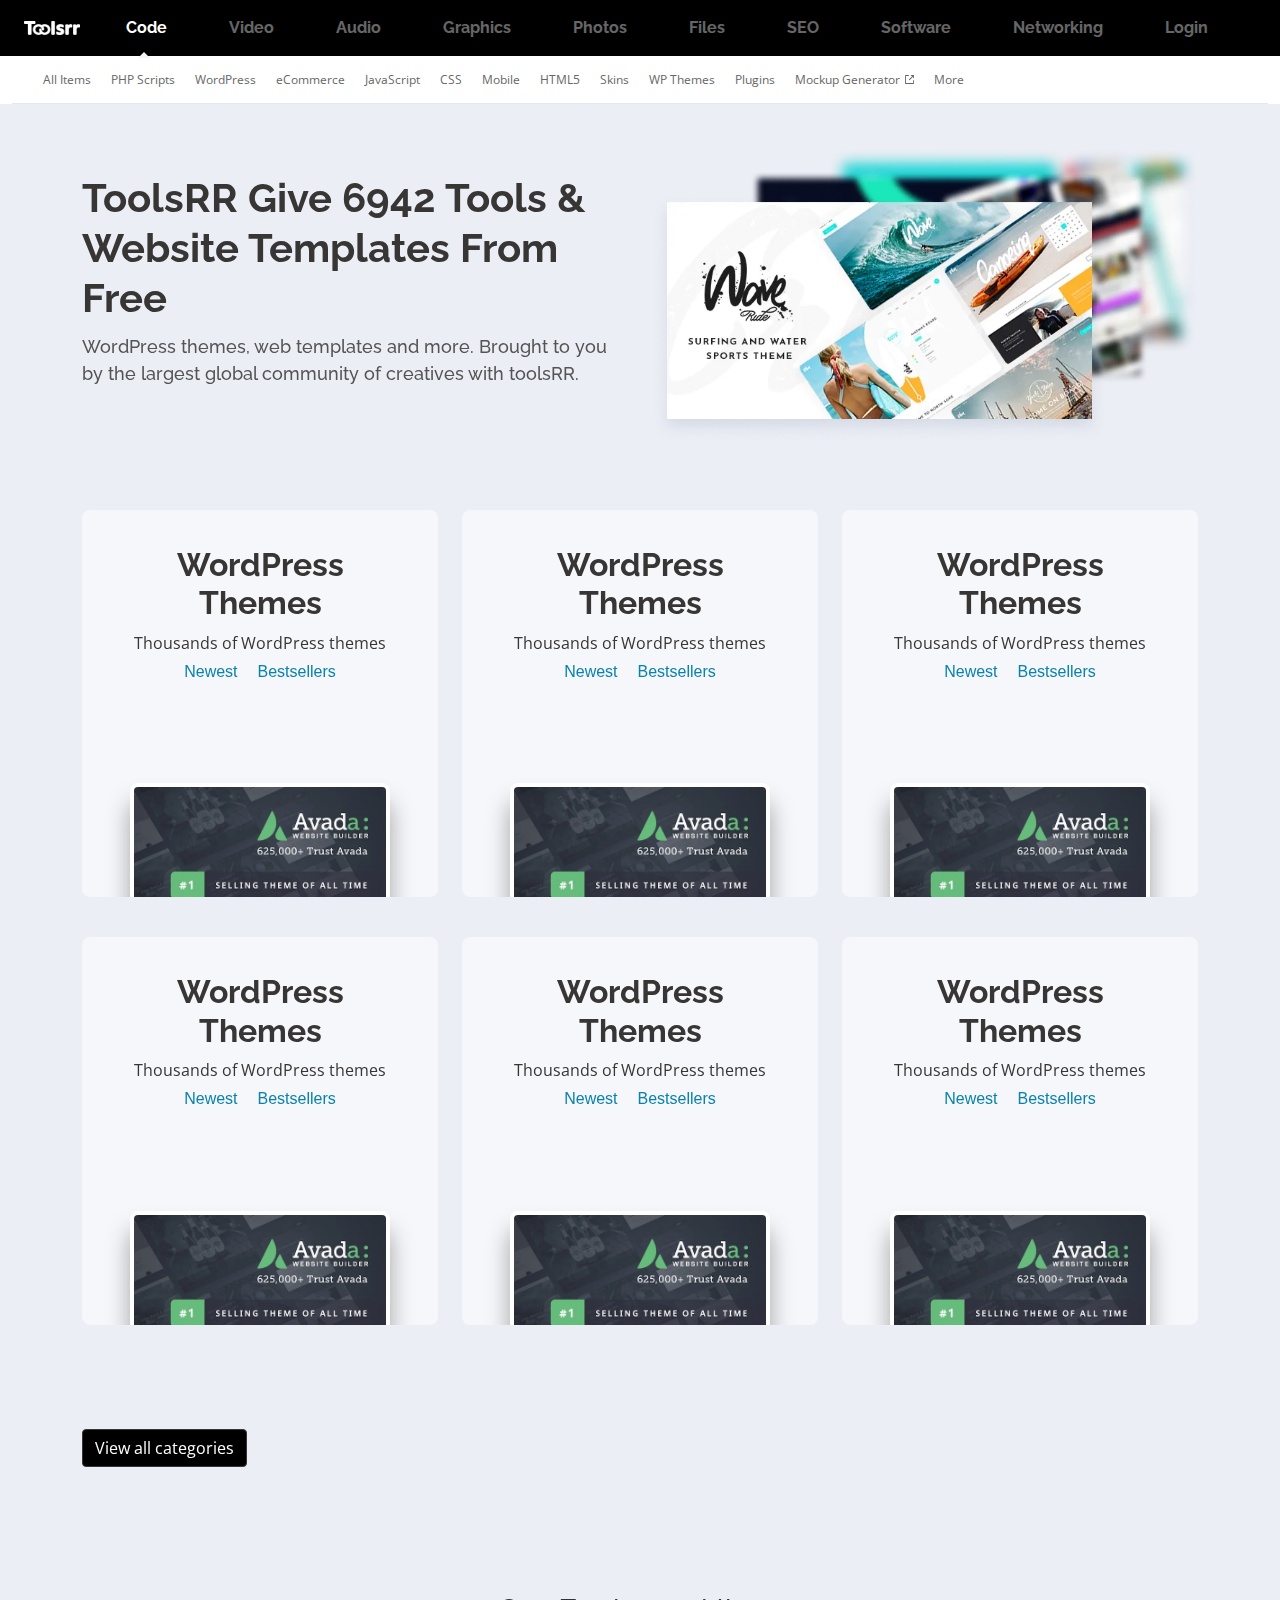
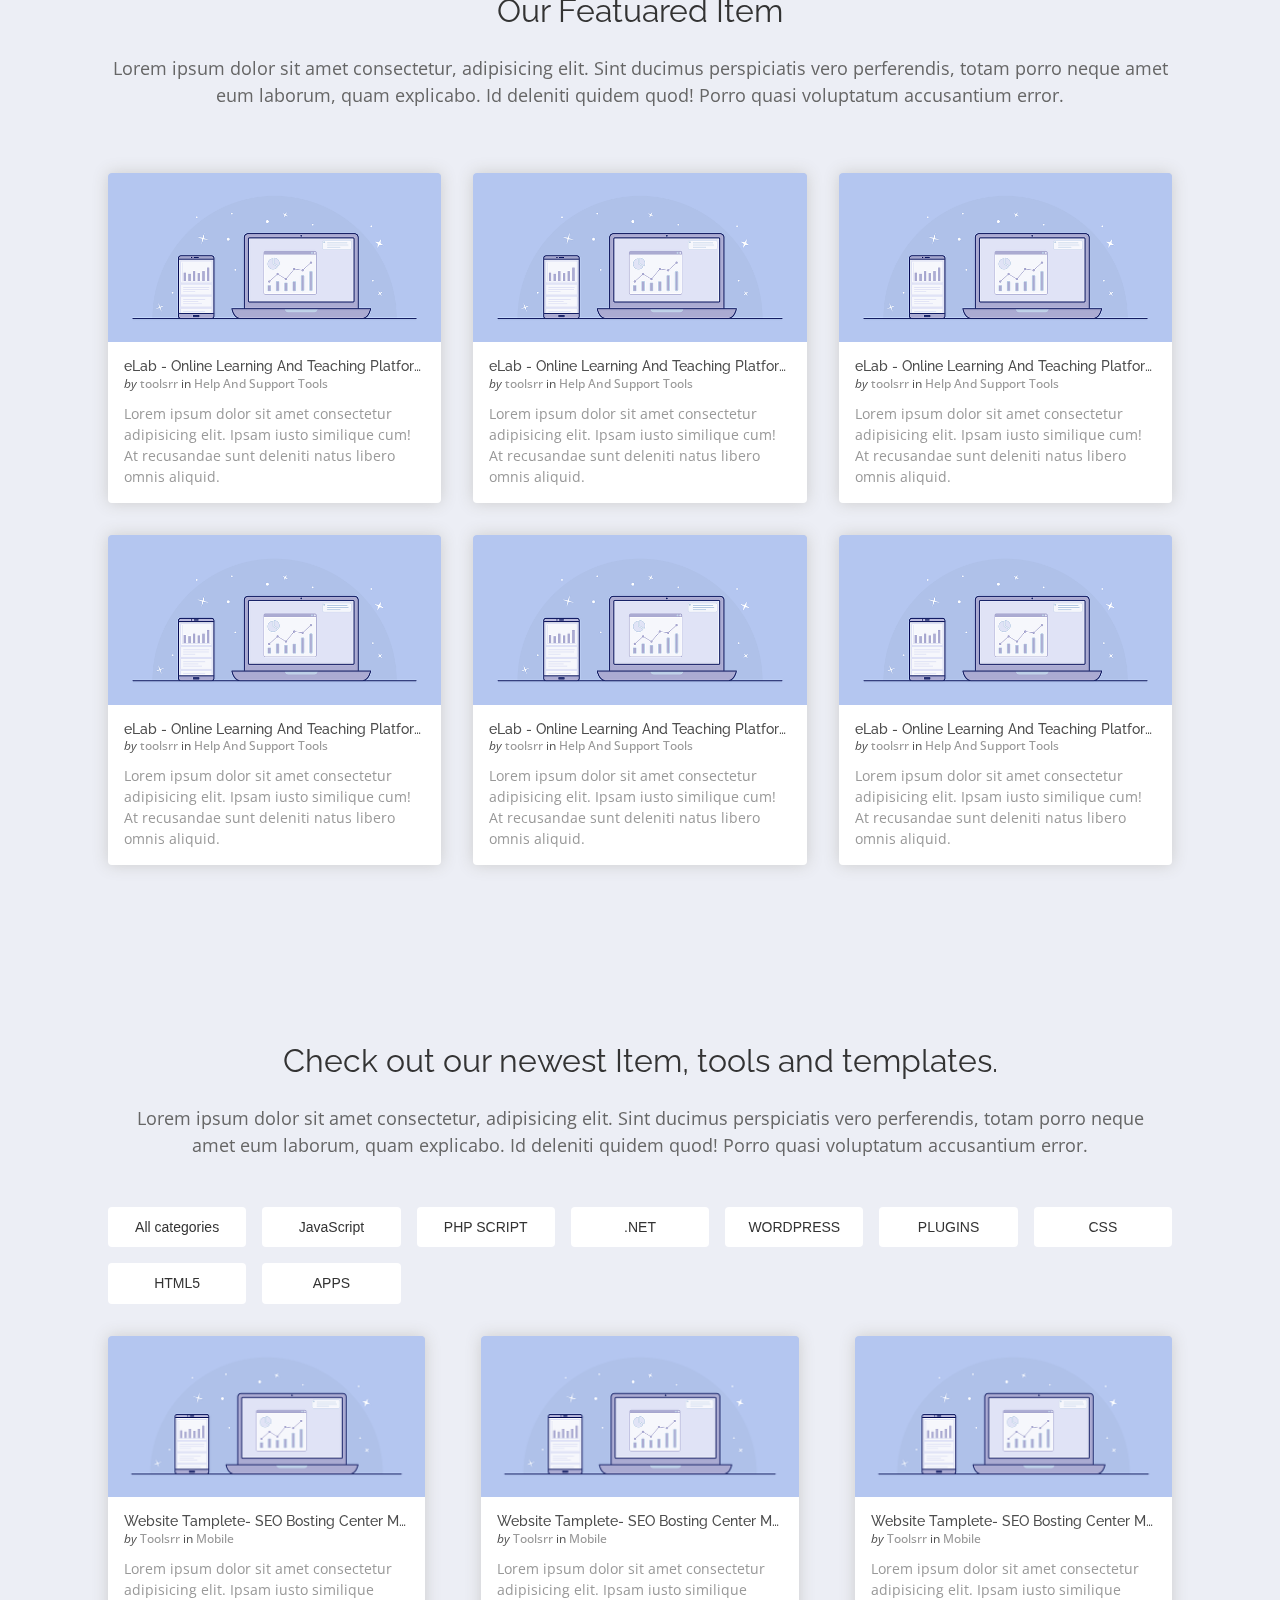
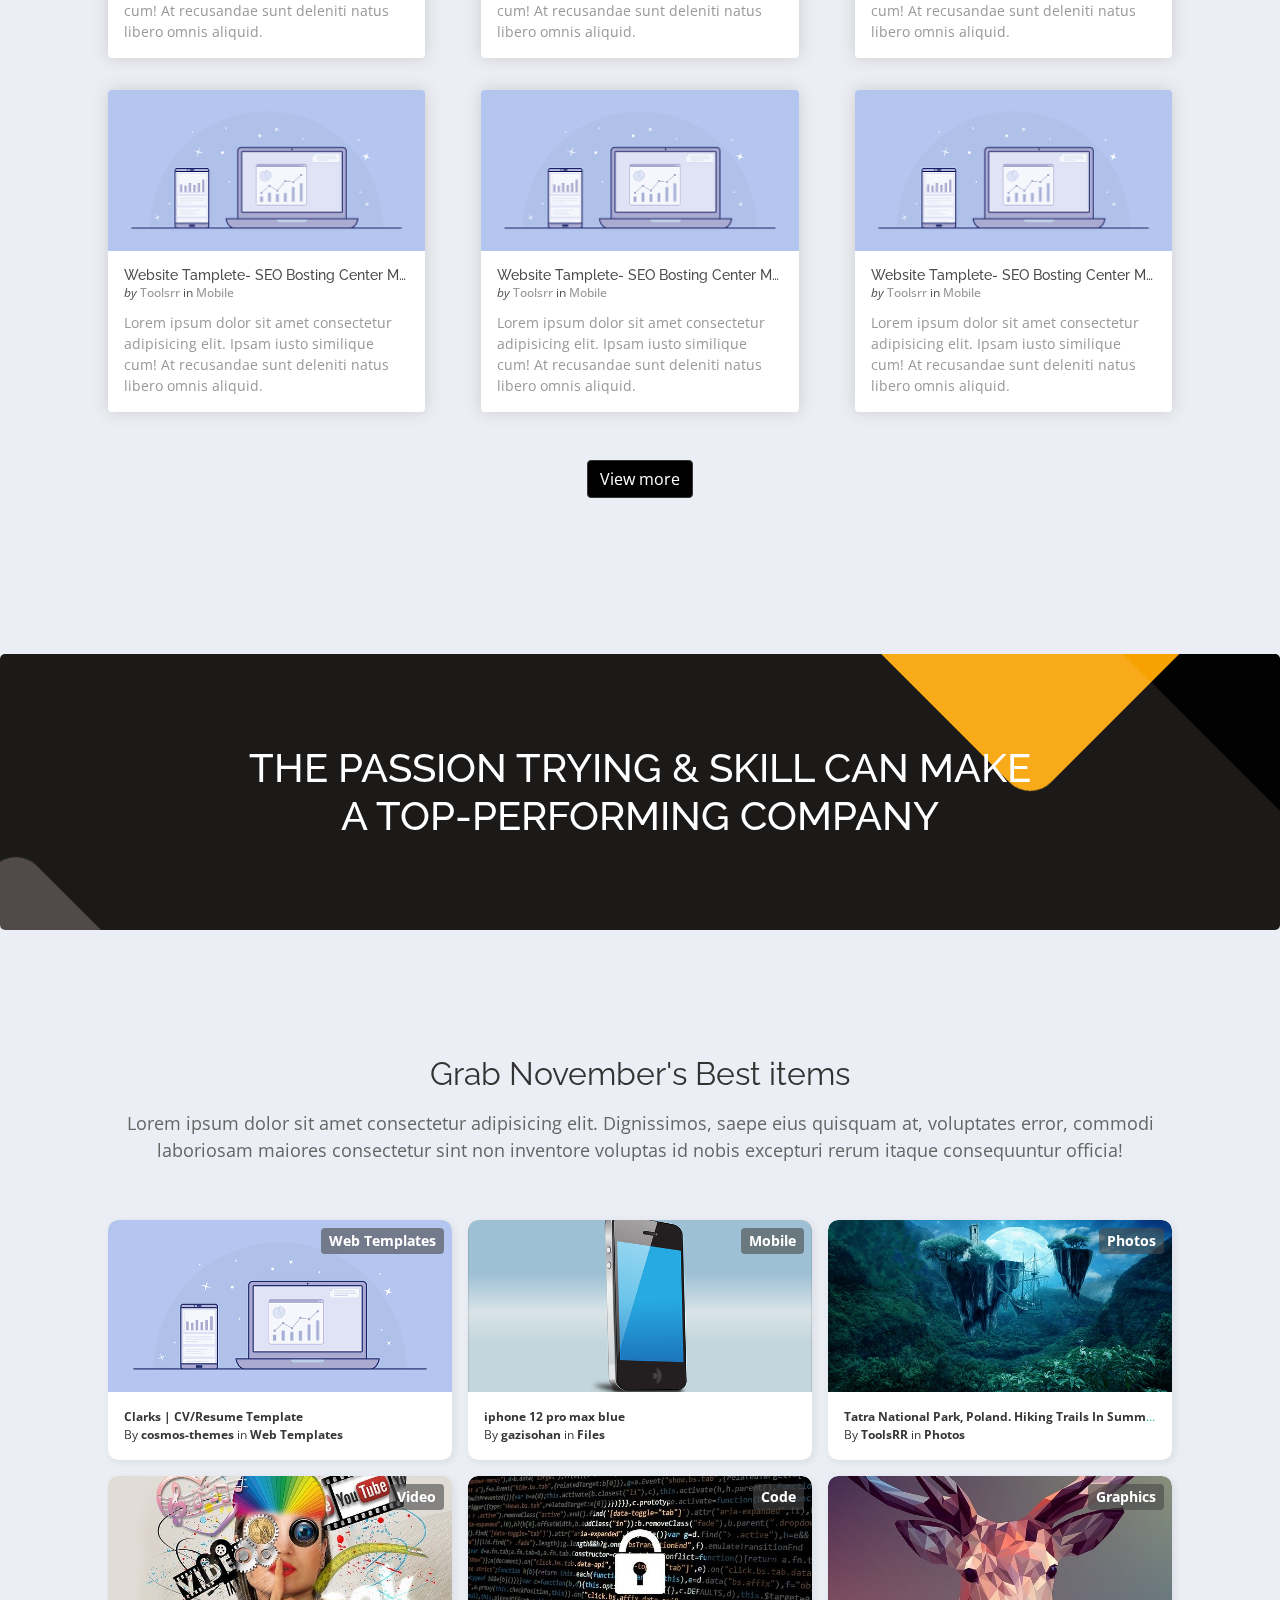
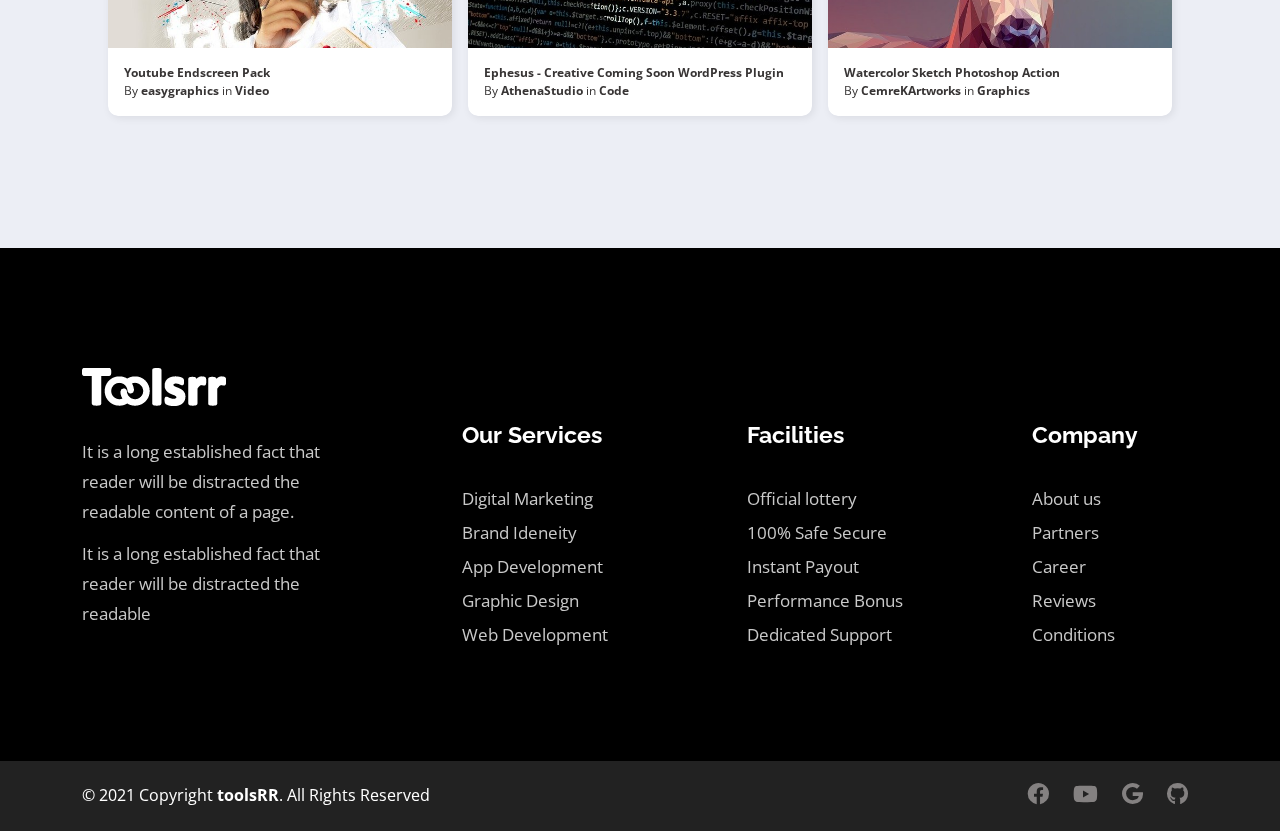
==== commit 66672c71: "Height" ====
--- a/index.html
+++ b/index.html
@@ -409,7 +409,7 @@
           <h2>WordPress themes, web templates and more. Brought to you by the largest global community of creatives with
             toolsRR.
           </h2>
-          <div class="d-flex">
+          <!-- <div class="d-flex">
             <form role="search" method="get" action="/search" style="width: 90%;">
               <div class="top_search_content" data-test-selector="autosuggest">
                 <input class="top_search_input" placeholder="e.g. Search Engine Optimize Tools" autocomplete="off"
@@ -422,7 +422,7 @@
                 </button>
               </div>
             </form>
-          </div>
+          </div> -->
         </div>
         <div class="col-lg-6 order-1 order-lg-2 hero-img">
           <img src="assets/img/hero-img.png" class="img-fluid animated" alt="">
--- a/assets/css/style.css
+++ b/assets/css/style.css
@@ -336,7 +336,8 @@
 --------------------------------------------------------------*/
 #hero {
   width: 100%;
-  height: 80vh;
+  /* height: 80vh; */
+  height: 50vh;
   background: #ECEEF5;
   padding-top: 200px;
 }
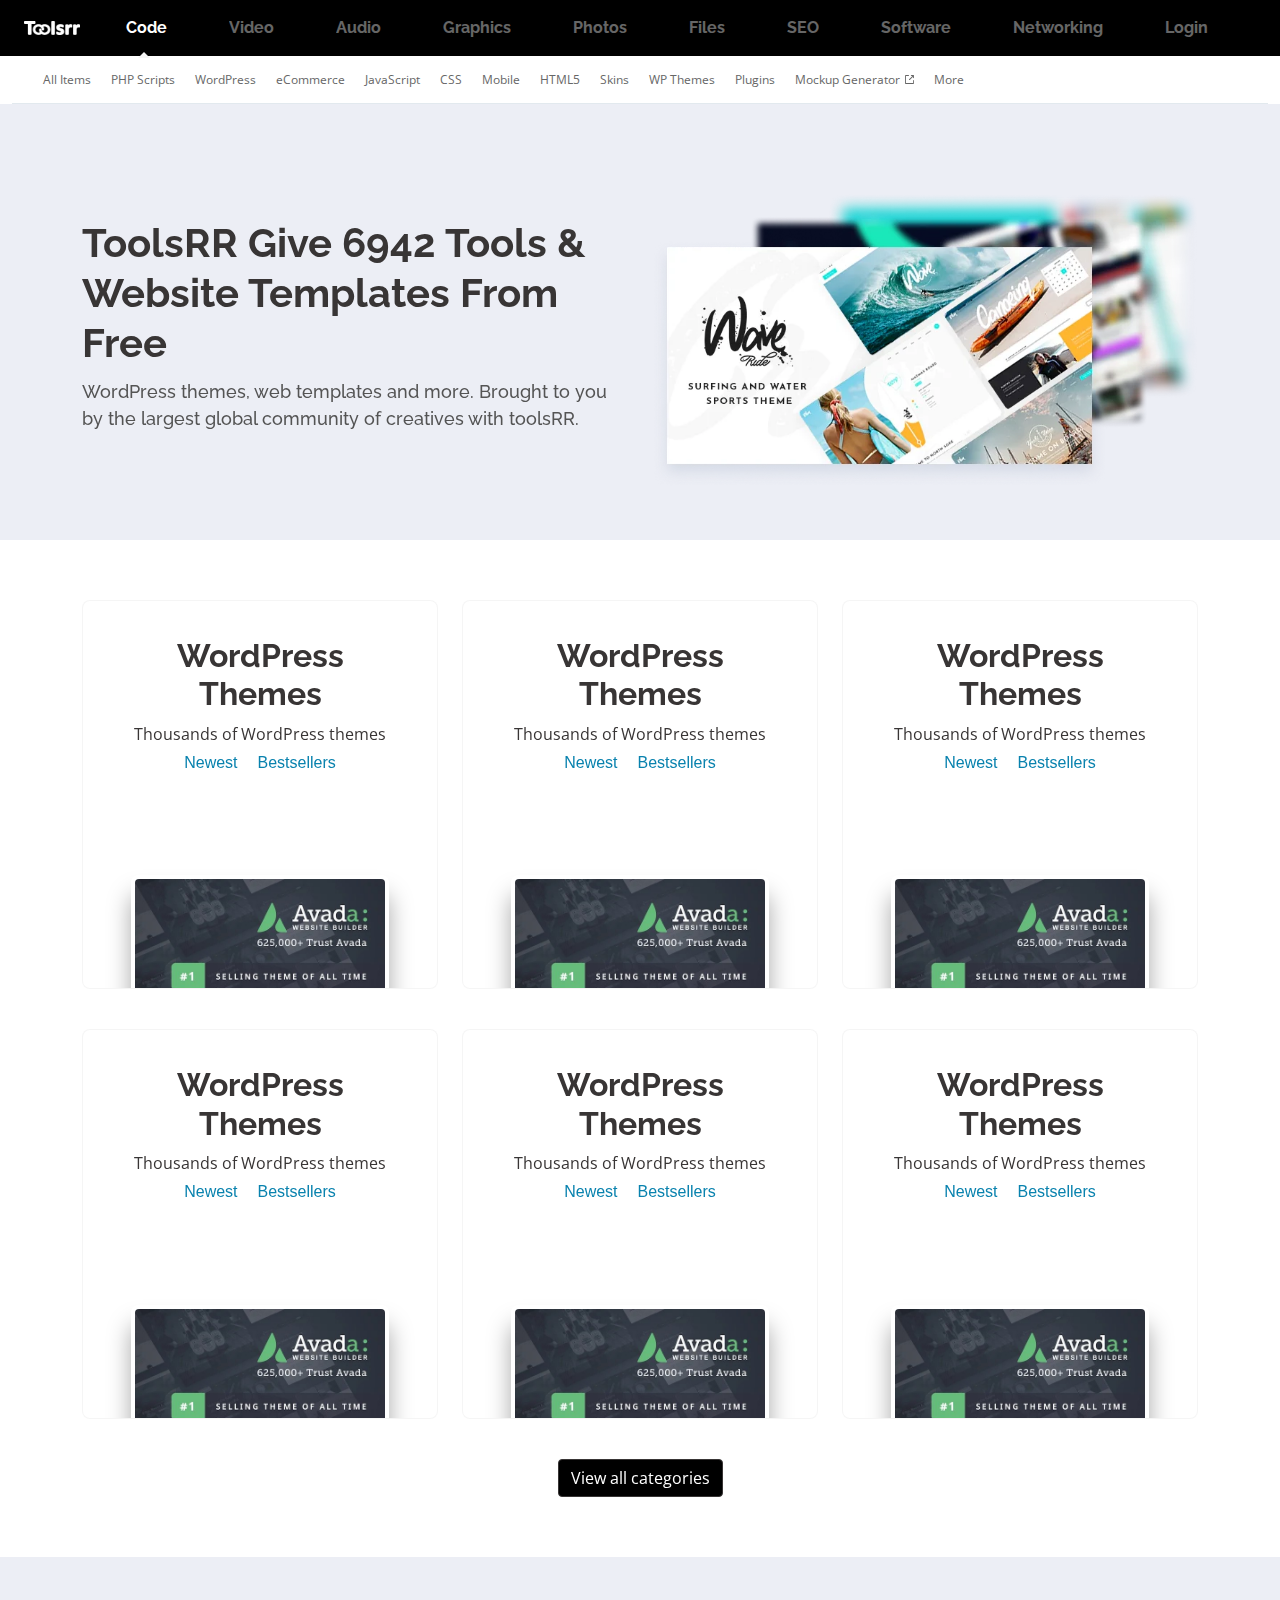
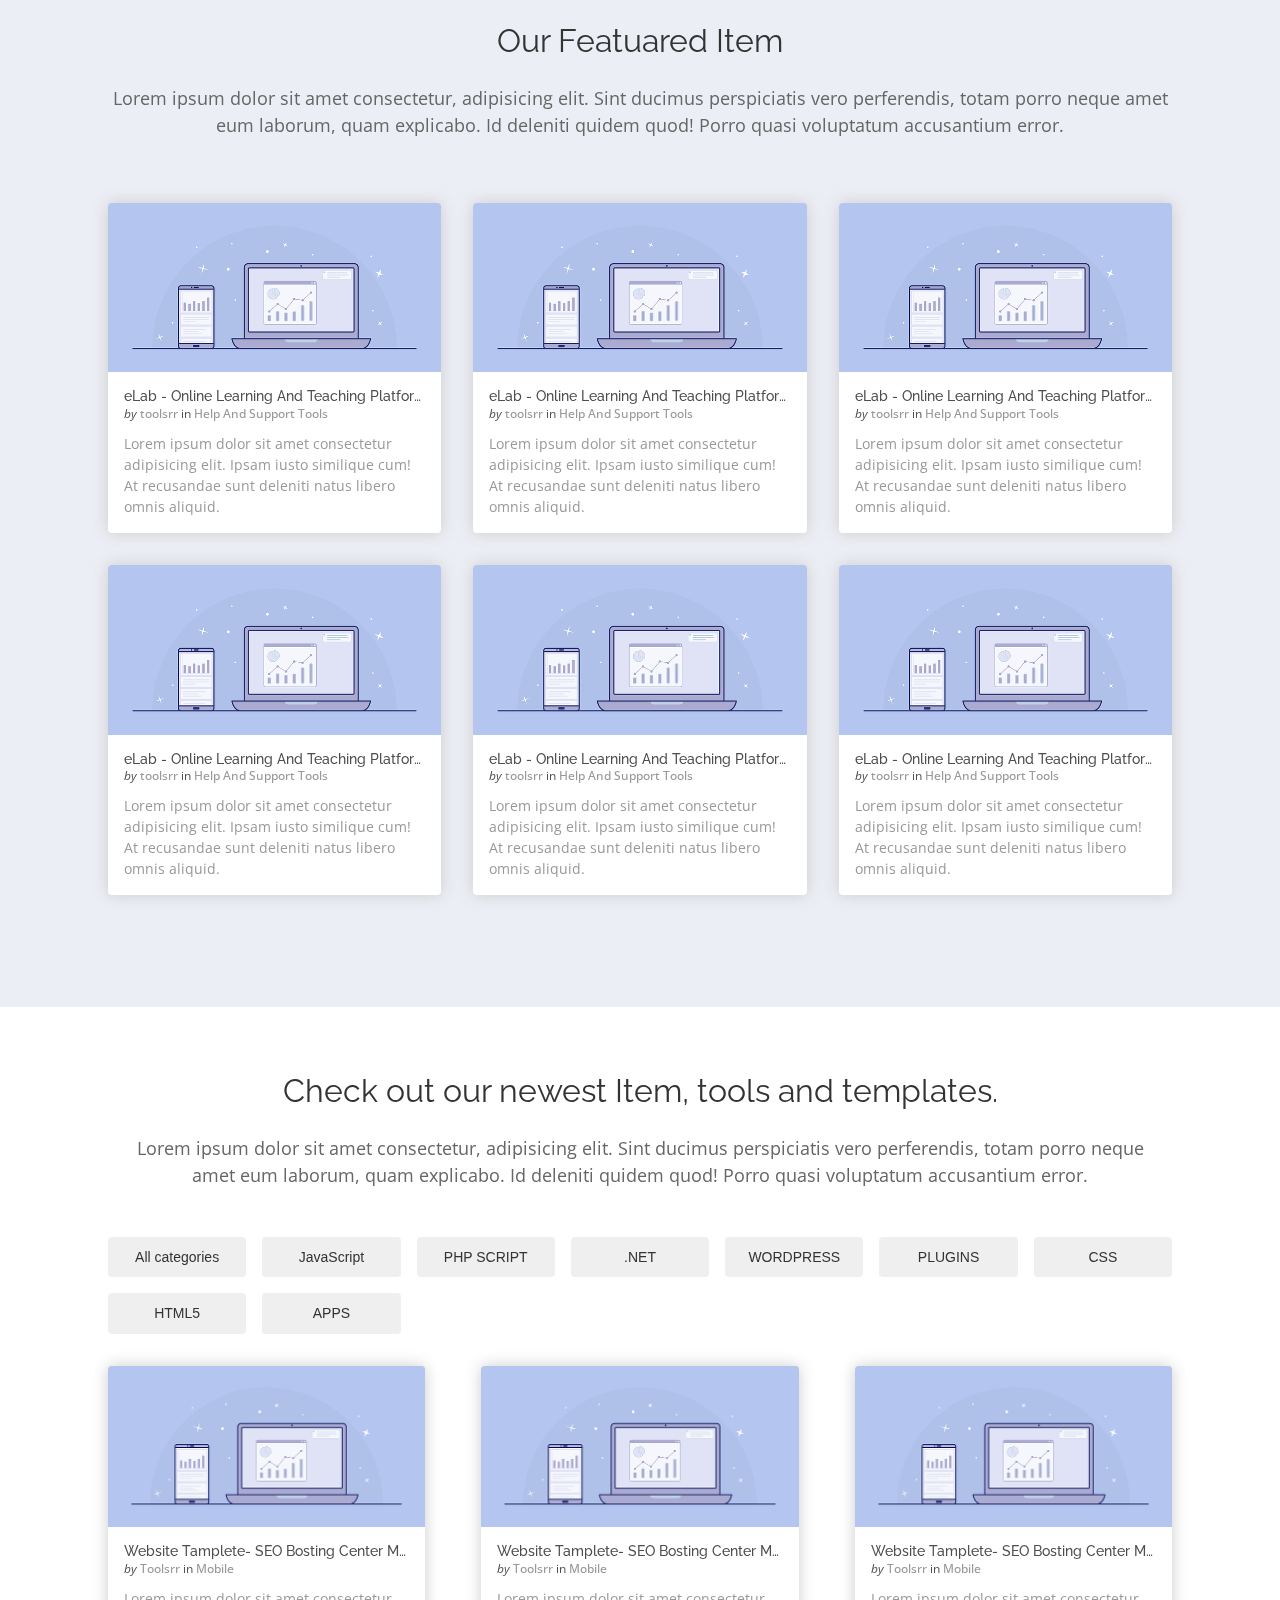
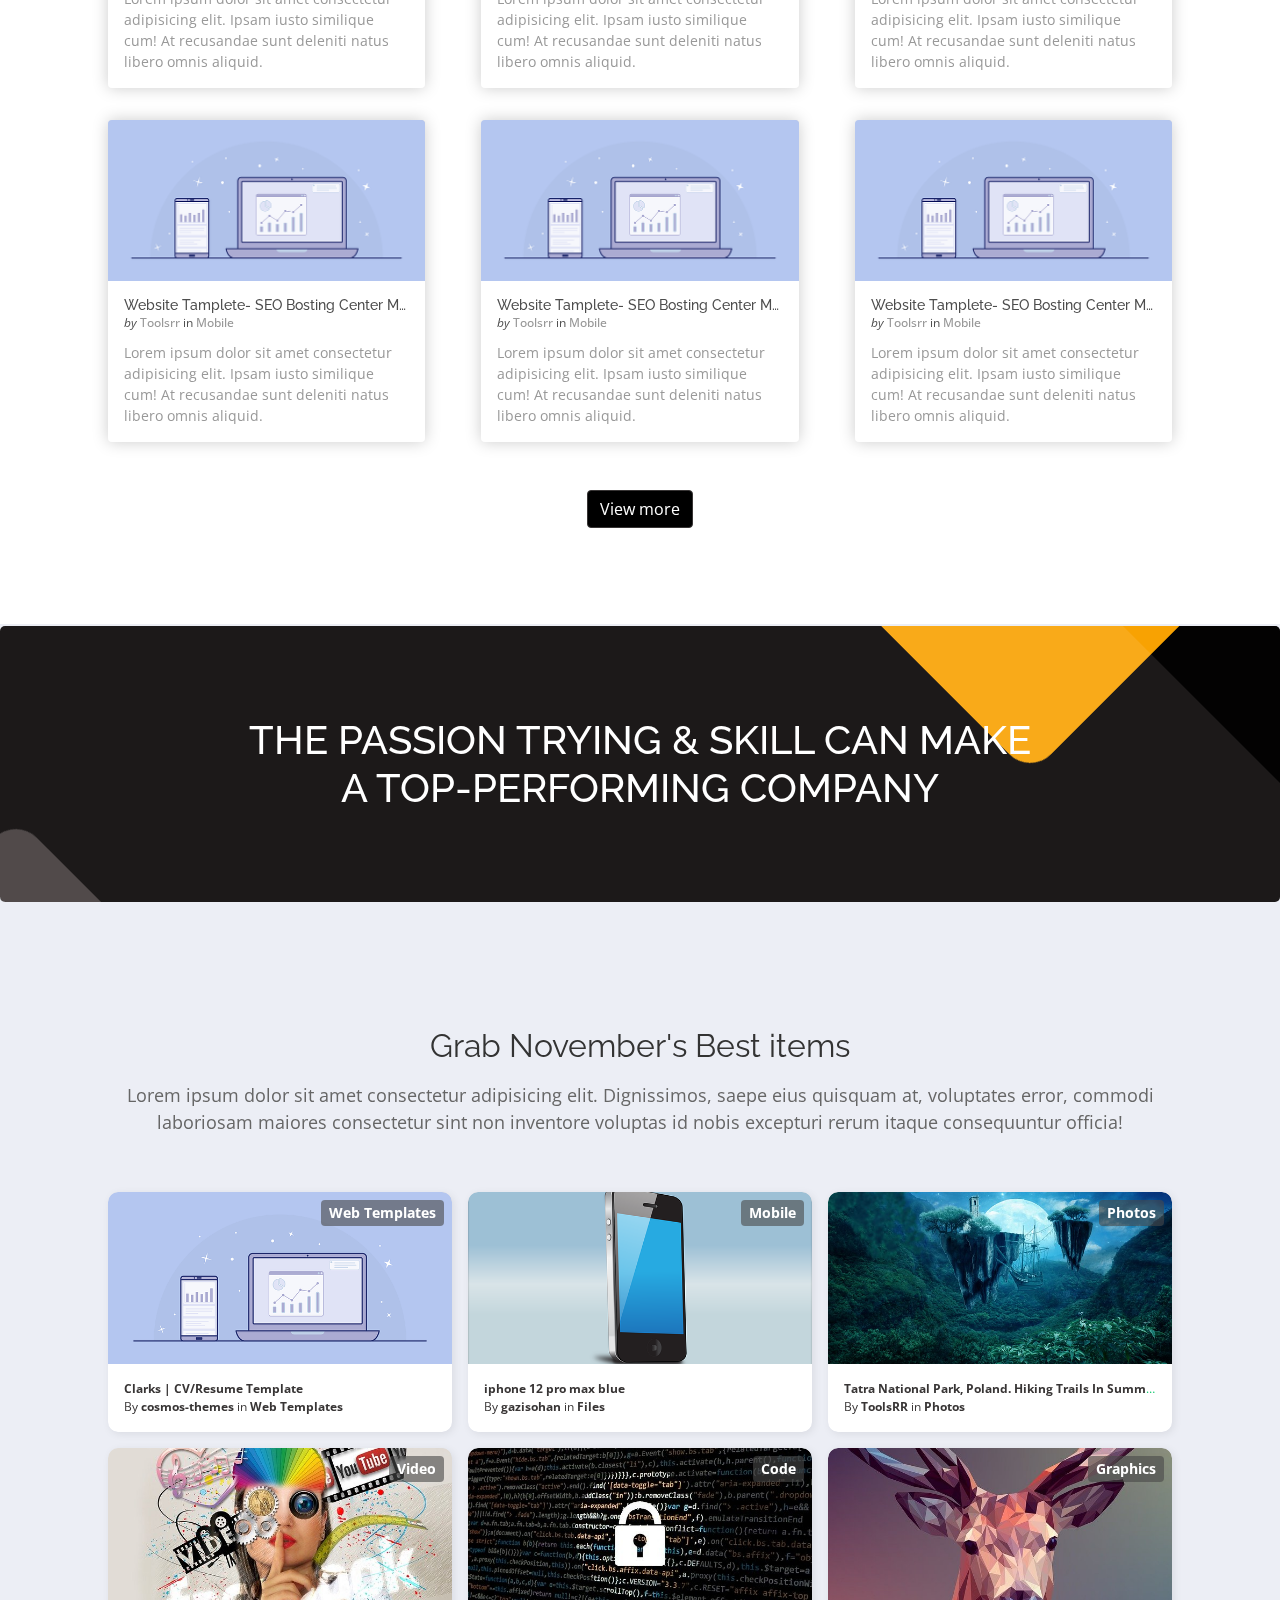
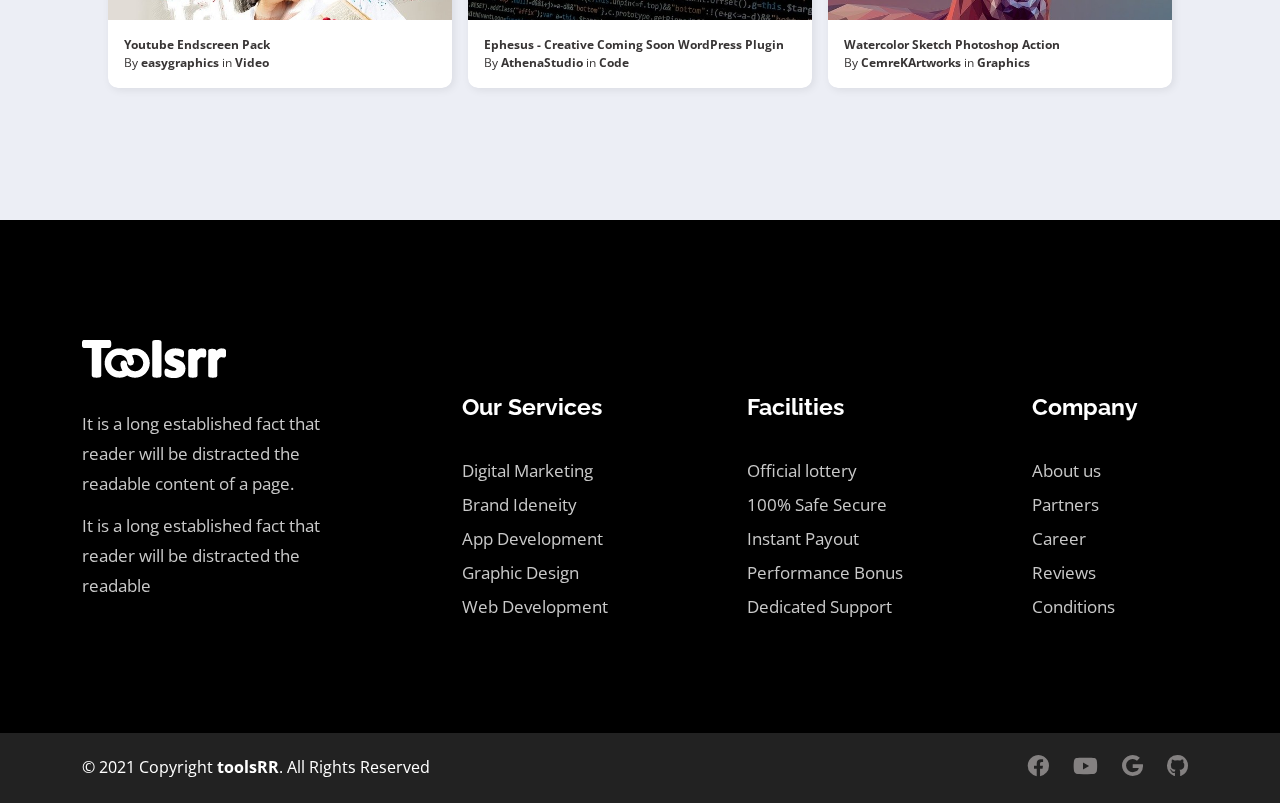
==== commit b007766c: "COlor" ====
--- a/index.html
+++ b/index.html
@@ -1133,655 +1133,664 @@
     </div>
 
     <!-- Check out  -->
-    <div class="container">
-      <div class="row">
-        <div class="col-md-12">
-          <section class="toolsrr-newest-items-block">
-            <div class="toolsrr-newest-items-wrap">
-              <header class="toolsrr-newest-items-header">
-                <h2 class="toolsrr-newest-items-header-title">Check out our newest Item, tools and templates.
-                </h2>
-                <p class="toolsrr-newest-items-header-subtitle">Lorem ipsum dolor sit amet consectetur, adipisicing
-                  elit. Sint ducimus perspiciatis vero perferendis, totam porro neque amet eum laborum, quam explicabo.
-                  Id deleniti quidem quod! Porro quasi voluptatum accusantium error.</p>
-              </header>
-
-              <div class="toolsrr-newest-items-categories-menu">
-                <button
-                  class="toolsrr-newest-items-categories-menu-link toolsrr-newest-items-categories-menu-active-link">
-                  All categories
-                </button>
-                <button class="toolsrr-newest-items-categories-menu-link">
-                  JavaScript
-                </button>
-                <button class="toolsrr-newest-items-categories-menu-link">
-                  PHP SCRIPT
-                </button>
-                <button class="toolsrr-newest-items-categories-menu-link">
-                  .NET
-                </button>
-                <button class="toolsrr-newest-items-categories-menu-link">
-                  WORDPRESS
-                </button>
-                <button class="toolsrr-newest-items-categories-menu-link">
-                  PLUGINS
-                </button>
-                <button class="toolsrr-newest-items-categories-menu-link">
-                  CSS
-                </button>
-                <button class="toolsrr-newest-items-categories-menu-link">
-                  HTML5
-                </button>
-                <button class="toolsrr-newest-items-categories-menu-link">
-                  APPS
-                </button>
+    <div class="checkout-bg">
+      <div class="container">
+        <div class="row">
+          <div class="col-md-12">
+            <section class="toolsrr-newest-items-block">
+              <div class="toolsrr-newest-items-wrap">
+                <header class="toolsrr-newest-items-header">
+                  <h2 class="toolsrr-newest-items-header-title">Check out our newest Item, tools and templates.
+                  </h2>
+                  <p class="toolsrr-newest-items-header-subtitle">Lorem ipsum dolor sit amet consectetur, adipisicing
+                    elit. Sint ducimus perspiciatis vero perferendis, totam porro neque amet eum laborum, quam
+                    explicabo.
+                    Id deleniti quidem quod! Porro quasi voluptatum accusantium error.</p>
+                </header>
+
+                <div class="toolsrr-newest-items-categories-menu">
+                  <button
+                    class="toolsrr-newest-items-categories-menu-link toolsrr-newest-items-categories-menu-active-link">
+                    All categories
+                  </button>
+                  <button class="toolsrr-newest-items-categories-menu-link">
+                    JavaScript
+                  </button>
+                  <button class="toolsrr-newest-items-categories-menu-link">
+                    PHP SCRIPT
+                  </button>
+                  <button class="toolsrr-newest-items-categories-menu-link">
+                    .NET
+                  </button>
+                  <button class="toolsrr-newest-items-categories-menu-link">
+                    WORDPRESS
+                  </button>
+                  <button class="toolsrr-newest-items-categories-menu-link">
+                    PLUGINS
+                  </button>
+                  <button class="toolsrr-newest-items-categories-menu-link">
+                    CSS
+                  </button>
+                  <button class="toolsrr-newest-items-categories-menu-link">
+                    HTML5
+                  </button>
+                  <button class="toolsrr-newest-items-categories-menu-link">
+                    APPS
+                  </button>
+                </div>
+
+                <div class="row">
+                  <div class="col-md-4">
+                    <div class="toolsrr-newest-single-item-box">
+                      <div>
+                        <div class="toolsrr-newest-single-item-box-root">
+                          <div class="toolsrr-newest-single-item-card">
+                            <div class="toolsrr-newest-single-item-card-o">
+                              <div class="toolsrr-newest-single-item-card-image">
+                                <div class="toolsrr-newest-single-item-card-image-preview">
+                                  <div class="toolsrr-newest-single-item-card-image-wrap">
+                                    <div
+                                      class="toolsrr-newest-single-item-card-image-carousel toolsrr-newest-single-item-card-image-singleImage"
+                                      style="padding-bottom: 50.847457627118644%">
+                                      <a class="toolsrr-newest-single-item-card-image-prv-link" href="">
+                                        <img src="assets/img/best_items/web.png" style="left: 0%"
+                                          class="toolsrr-newest-single-item-card-image-p-link" alt="">
+                                      </a></div>
+
+                                  </div>
+
+                                  <div class="toolsrr-newest-single-item-card-gradient"
+                                    style="padding-top: 50.847457627118644%;">
+                                    <div class="toolsrr-newest-single-item-card-inner">
+                                      <a class="toolsrr-newest-single-item-card-img-link" href=""></a>
+                                      <div class="toolsrr-newest-single-item-card-btn">
+                                        <a href="" class="toolsrr-newest-single-item-card-collection">
+                                          <span class="toolsrr-newest-single-item-card-icon">
+
+
+                                          </span>
+                                        </a>
+
+                                        <span class="toolsrr-newest-single-item-card-btneparator"></span>
+
+
+                                      </div>
+                                    </div>
+                                  </div>
+                                </div>
+                                <div class="toolsrr-newest-single-item-card-content">
+                                  <h3 class="toolsrr-newest-single-item-card-compo-rt">
+                                    <a class="toolsrr-newest-single-item-card-itemNameLink" href="">Website
+                                      Tamplete-
+                                      SEO Bosting Center Management System</a>
+                                  </h3>
+
+
+                                  <div class="toolsrr-newest-single-item-card-author">
+                                    <i>by</i>
+                                    <a class="toolsrr-newest-single-item-card-author-category" data-turbo="false"
+                                      href="">Toolsrr</a>
+                                    in
+                                    <a class="toolsrr-newest-single-item-card-author-category" href="">Mobile</a>
+                                  </div>
+
+                                  <div class="toolsrr-des">
+                                    <p>Lorem ipsum dolor sit amet consectetur adipisicing elit. Ipsam iusto similique
+                                      cum!
+                                      At recusandae sunt deleniti
+                                      natus libero omnis aliquid.</p>
+                                  </div>
+                                  <div class="toolsrr-newest-single-item-card-footer">
+                                    <div class="toolsrr-newest-single-item-card-footerContent">
+                                      <div class="toolsrr-newest-single-item-card-footer-price">
+                                        $49
+                                      </div>
+                                    </div>
+                                    <div class="toolsrr-newest-single-item-card-footerButtons">
+                                      <div class="toolsrr-newest-single-item-card-footer-cover">
+                                        <a class="toolsrr-newest-single-item-card-footer-btn-com toolsrr-newest-single-item-card-footer-btn-compact"
+                                          role="button" href="">
+                                          <span class="toolsrr-newest-single-item-card-footer-icon">
+                                            <i class="fas fa-cart-plus"></i>
+
+                                          </span>
+                                        </a>
+
+                                        <a href="" class="toolsrr-newest-single-item-card-footer-icon-privew"
+                                          target="_blank" rel="noopener">
+                                          Preview
+                                        </a>
+
+                                      </div>
+                                    </div>
+                                  </div>
+                                </div>
+                              </div>
+
+                            </div>
+
+                          </div>
+
+
+
+                        </div>
+                      </div>
+                      <div class="toolsrr-newest-single-item-card-footer-lod-preview">
+                      </div>
+                    </div>
+                  </div>
+                  <!-- 2  -->
+                  <div class="col-md-4">
+                    <div class="toolsrr-newest-single-item-box">
+                      <div>
+                        <div class="toolsrr-newest-single-item-box-root">
+                          <div class="toolsrr-newest-single-item-card">
+                            <div class="toolsrr-newest-single-item-card-o">
+                              <div class="toolsrr-newest-single-item-card-image">
+                                <div class="toolsrr-newest-single-item-card-image-preview">
+                                  <div class="toolsrr-newest-single-item-card-image-wrap">
+                                    <div
+                                      class="toolsrr-newest-single-item-card-image-carousel toolsrr-newest-single-item-card-image-singleImage"
+                                      style="padding-bottom: 50.847457627118644%">
+                                      <a class="toolsrr-newest-single-item-card-image-prv-link" href="">
+                                        <img src="assets/img/best_items/web.png" style="left: 0%"
+                                          class="toolsrr-newest-single-item-card-image-p-link" alt="">
+                                      </a></div>
+
+                                  </div>
+
+                                  <div class="toolsrr-newest-single-item-card-gradient"
+                                    style="padding-top: 50.847457627118644%;">
+                                    <div class="toolsrr-newest-single-item-card-inner">
+                                      <a class="toolsrr-newest-single-item-card-img-link" href=""></a>
+                                      <div class="toolsrr-newest-single-item-card-btn">
+                                        <a href="" class="toolsrr-newest-single-item-card-collection">
+                                          <span class="toolsrr-newest-single-item-card-icon">
+
+
+                                          </span>
+                                        </a>
+
+                                        <span class="toolsrr-newest-single-item-card-btneparator"></span>
+
+
+                                      </div>
+                                    </div>
+                                  </div>
+                                </div>
+                                <div class="toolsrr-newest-single-item-card-content">
+                                  <h3 class="toolsrr-newest-single-item-card-compo-rt">
+                                    <a class="toolsrr-newest-single-item-card-itemNameLink" href="">Website
+                                      Tamplete-
+                                      SEO Bosting Center Management System</a>
+                                  </h3>
+
+
+                                  <div class="toolsrr-newest-single-item-card-author">
+                                    <i>by</i>
+                                    <a class="toolsrr-newest-single-item-card-author-category" data-turbo="false"
+                                      href="">Toolsrr</a>
+                                    in
+                                    <a class="toolsrr-newest-single-item-card-author-category" href="">Mobile</a>
+                                  </div>
+                                  <div class="toolsrr-des">
+                                    <p>Lorem ipsum dolor sit amet consectetur adipisicing elit. Ipsam iusto similique
+                                      cum!
+                                      At recusandae sunt deleniti
+                                      natus libero omnis aliquid.</p>
+                                  </div>
+
+                                  <div class="toolsrr-newest-single-item-card-footer">
+                                    <div class="toolsrr-newest-single-item-card-footerContent">
+                                      <div class="toolsrr-newest-single-item-card-footer-price">
+                                        $49
+                                      </div>
+                                    </div>
+                                    <div class="toolsrr-newest-single-item-card-footerButtons">
+                                      <div class="toolsrr-newest-single-item-card-footer-cover">
+                                        <a class="toolsrr-newest-single-item-card-footer-btn-com toolsrr-newest-single-item-card-footer-btn-compact"
+                                          role="button" href="">
+                                          <span class="toolsrr-newest-single-item-card-footer-icon">
+                                            <i class="fas fa-cart-plus"></i>
+
+                                          </span>
+                                        </a>
+
+                                        <a href="" class="toolsrr-newest-single-item-card-footer-icon-privew"
+                                          target="_blank" rel="noopener">
+                                          Preview
+                                        </a>
+
+                                      </div>
+                                    </div>
+                                  </div>
+                                </div>
+                              </div>
+
+                            </div>
+
+                          </div>
+
+
+
+                        </div>
+                      </div>
+                      <div class="toolsrr-newest-single-item-card-footer-lod-preview">
+                      </div>
+                    </div>
+                  </div>
+                  <!-- 3  -->
+                  <div class="col-md-4">
+                    <div class="toolsrr-newest-single-item-box">
+                      <div>
+                        <div class="toolsrr-newest-single-item-box-root">
+                          <div class="toolsrr-newest-single-item-card">
+                            <div class="toolsrr-newest-single-item-card-o">
+                              <div class="toolsrr-newest-single-item-card-image">
+                                <div class="toolsrr-newest-single-item-card-image-preview">
+                                  <div class="toolsrr-newest-single-item-card-image-wrap">
+                                    <div
+                                      class="toolsrr-newest-single-item-card-image-carousel toolsrr-newest-single-item-card-image-singleImage"
+                                      style="padding-bottom: 50.847457627118644%">
+                                      <a class="toolsrr-newest-single-item-card-image-prv-link" href="">
+                                        <img src="assets/img/best_items/web.png" style="left: 0%"
+                                          class="toolsrr-newest-single-item-card-image-p-link" alt="">
+                                      </a></div>
+
+                                  </div>
+
+                                  <div class="toolsrr-newest-single-item-card-gradient"
+                                    style="padding-top: 50.847457627118644%;">
+                                    <div class="toolsrr-newest-single-item-card-inner">
+                                      <a class="toolsrr-newest-single-item-card-img-link" href=""></a>
+                                      <div class="toolsrr-newest-single-item-card-btn">
+                                        <a href="" class="toolsrr-newest-single-item-card-collection">
+                                          <span class="toolsrr-newest-single-item-card-icon">
+
+
+                                          </span>
+                                        </a>
+
+                                        <span class="toolsrr-newest-single-item-card-btneparator"></span>
+
+
+                                      </div>
+                                    </div>
+                                  </div>
+                                </div>
+                                <div class="toolsrr-newest-single-item-card-content">
+                                  <h3 class="toolsrr-newest-single-item-card-compo-rt">
+                                    <a class="toolsrr-newest-single-item-card-itemNameLink" href="">Website
+                                      Tamplete-
+                                      SEO Bosting Center Management System</a>
+                                  </h3>
+
+
+                                  <div class="toolsrr-newest-single-item-card-author">
+                                    <i>by</i>
+                                    <a class="toolsrr-newest-single-item-card-author-category" data-turbo="false"
+                                      href="">Toolsrr</a>
+                                    in
+                                    <a class="toolsrr-newest-single-item-card-author-category" href="">Mobile</a>
+                                  </div>
+                                  <div class="toolsrr-des">
+                                    <p>Lorem ipsum dolor sit amet consectetur adipisicing elit. Ipsam iusto similique
+                                      cum!
+                                      At recusandae sunt deleniti
+                                      natus libero omnis aliquid.</p>
+                                  </div>
+
+                                  <div class="toolsrr-newest-single-item-card-footer">
+                                    <div class="toolsrr-newest-single-item-card-footerContent">
+                                      <div class="toolsrr-newest-single-item-card-footer-price">
+                                        $49
+                                      </div>
+                                    </div>
+                                    <div class="toolsrr-newest-single-item-card-footerButtons">
+                                      <div class="toolsrr-newest-single-item-card-footer-cover">
+                                        <a class="toolsrr-newest-single-item-card-footer-btn-com toolsrr-newest-single-item-card-footer-btn-compact"
+                                          role="button" href="">
+                                          <span class="toolsrr-newest-single-item-card-footer-icon">
+                                            <i class="fas fa-cart-plus"></i>
+
+                                          </span>
+                                        </a>
+
+                                        <a href="" class="toolsrr-newest-single-item-card-footer-icon-privew"
+                                          target="_blank" rel="noopener">
+                                          Preview
+                                        </a>
+
+                                      </div>
+                                    </div>
+                                  </div>
+                                </div>
+                              </div>
+
+                            </div>
+
+                          </div>
+
+
+
+                        </div>
+                      </div>
+                      <div class="toolsrr-newest-single-item-card-footer-lod-preview">
+                      </div>
+                    </div>
+                  </div>
+                  <!-- 4  -->
+                  <div class="col-md-4">
+                    <div class="toolsrr-newest-single-item-box">
+                      <div>
+                        <div class="toolsrr-newest-single-item-box-root">
+                          <div class="toolsrr-newest-single-item-card">
+                            <div class="toolsrr-newest-single-item-card-o">
+                              <div class="toolsrr-newest-single-item-card-image">
+                                <div class="toolsrr-newest-single-item-card-image-preview">
+                                  <div class="toolsrr-newest-single-item-card-image-wrap">
+                                    <div
+                                      class="toolsrr-newest-single-item-card-image-carousel toolsrr-newest-single-item-card-image-singleImage"
+                                      style="padding-bottom: 50.847457627118644%">
+                                      <a class="toolsrr-newest-single-item-card-image-prv-link" href="">
+                                        <img src="assets/img/best_items/web.png" style="left: 0%"
+                                          class="toolsrr-newest-single-item-card-image-p-link" alt="">
+                                      </a></div>
+
+                                  </div>
+
+                                  <div class="toolsrr-newest-single-item-card-gradient"
+                                    style="padding-top: 50.847457627118644%;">
+                                    <div class="toolsrr-newest-single-item-card-inner">
+                                      <a class="toolsrr-newest-single-item-card-img-link" href=""></a>
+                                      <div class="toolsrr-newest-single-item-card-btn">
+                                        <a href="" class="toolsrr-newest-single-item-card-collection">
+                                          <span class="toolsrr-newest-single-item-card-icon">
+
+
+                                          </span>
+                                        </a>
+
+                                        <span class="toolsrr-newest-single-item-card-btneparator"></span>
+
+
+                                      </div>
+                                    </div>
+                                  </div>
+                                </div>
+                                <div class="toolsrr-newest-single-item-card-content">
+                                  <h3 class="toolsrr-newest-single-item-card-compo-rt">
+                                    <a class="toolsrr-newest-single-item-card-itemNameLink" href="">Website
+                                      Tamplete-
+                                      SEO Bosting Center Management System</a>
+                                  </h3>
+
+
+                                  <div class="toolsrr-newest-single-item-card-author">
+                                    <i>by</i>
+                                    <a class="toolsrr-newest-single-item-card-author-category" data-turbo="false"
+                                      href="">Toolsrr</a>
+                                    in
+                                    <a class="toolsrr-newest-single-item-card-author-category" href="">Mobile</a>
+                                  </div>
+
+                                  <div class="toolsrr-des">
+                                    <p>Lorem ipsum dolor sit amet consectetur adipisicing elit. Ipsam iusto similique
+                                      cum!
+                                      At recusandae sunt deleniti
+                                      natus libero omnis aliquid.</p>
+                                  </div>
+                                  <div class="toolsrr-newest-single-item-card-footer">
+                                    <div class="toolsrr-newest-single-item-card-footerContent">
+                                      <div class="toolsrr-newest-single-item-card-footer-price">
+                                        $49
+                                      </div>
+                                    </div>
+                                    <div class="toolsrr-newest-single-item-card-footerButtons">
+                                      <div class="toolsrr-newest-single-item-card-footer-cover">
+                                        <a class="toolsrr-newest-single-item-card-footer-btn-com toolsrr-newest-single-item-card-footer-btn-compact"
+                                          role="button" href="">
+                                          <span class="toolsrr-newest-single-item-card-footer-icon">
+                                            <i class="fas fa-cart-plus"></i>
+
+                                          </span>
+                                        </a>
+
+                                        <a href="" class="toolsrr-newest-single-item-card-footer-icon-privew"
+                                          target="_blank" rel="noopener">
+                                          Preview
+                                        </a>
+
+                                      </div>
+                                    </div>
+                                  </div>
+                                </div>
+                              </div>
+
+                            </div>
+
+                          </div>
+
+
+
+                        </div>
+                      </div>
+                      <div class="toolsrr-newest-single-item-card-footer-lod-preview">
+                      </div>
+                    </div>
+                  </div>
+                  <!-- 5  -->
+                  <div class="col-md-4">
+                    <div class="toolsrr-newest-single-item-box">
+                      <div>
+                        <div class="toolsrr-newest-single-item-box-root">
+                          <div class="toolsrr-newest-single-item-card">
+                            <div class="toolsrr-newest-single-item-card-o">
+                              <div class="toolsrr-newest-single-item-card-image">
+                                <div class="toolsrr-newest-single-item-card-image-preview">
+                                  <div class="toolsrr-newest-single-item-card-image-wrap">
+                                    <div
+                                      class="toolsrr-newest-single-item-card-image-carousel toolsrr-newest-single-item-card-image-singleImage"
+                                      style="padding-bottom: 50.847457627118644%">
+                                      <a class="toolsrr-newest-single-item-card-image-prv-link" href="">
+                                        <img src="assets/img/best_items/web.png" style="left: 0%"
+                                          class="toolsrr-newest-single-item-card-image-p-link" alt="">
+                                      </a></div>
+
+                                  </div>
+
+                                  <div class="toolsrr-newest-single-item-card-gradient"
+                                    style="padding-top: 50.847457627118644%;">
+                                    <div class="toolsrr-newest-single-item-card-inner">
+                                      <a class="toolsrr-newest-single-item-card-img-link" href=""></a>
+                                      <div class="toolsrr-newest-single-item-card-btn">
+                                        <a href="" class="toolsrr-newest-single-item-card-collection">
+                                          <span class="toolsrr-newest-single-item-card-icon">
+
+
+                                          </span>
+                                        </a>
+
+                                        <span class="toolsrr-newest-single-item-card-btneparator"></span>
+
+
+                                      </div>
+                                    </div>
+                                  </div>
+                                </div>
+                                <div class="toolsrr-newest-single-item-card-content">
+                                  <h3 class="toolsrr-newest-single-item-card-compo-rt">
+                                    <a class="toolsrr-newest-single-item-card-itemNameLink" href="">Website
+                                      Tamplete-
+                                      SEO Bosting Center Management System</a>
+                                  </h3>
+
+
+                                  <div class="toolsrr-newest-single-item-card-author">
+                                    <i>by</i>
+                                    <a class="toolsrr-newest-single-item-card-author-category" data-turbo="false"
+                                      href="">Toolsrr</a>
+                                    in
+                                    <a class="toolsrr-newest-single-item-card-author-category" href="">Mobile</a>
+                                  </div>
+                                  <div class="toolsrr-des">
+                                    <p>Lorem ipsum dolor sit amet consectetur adipisicing elit. Ipsam iusto similique
+                                      cum!
+                                      At recusandae sunt deleniti
+                                      natus libero omnis aliquid.</p>
+                                  </div>
+
+                                  <div class="toolsrr-newest-single-item-card-footer">
+                                    <div class="toolsrr-newest-single-item-card-footerContent">
+                                      <div class="toolsrr-newest-single-item-card-footer-price">
+                                        $49
+                                      </div>
+                                    </div>
+                                    <div class="toolsrr-newest-single-item-card-footerButtons">
+                                      <div class="toolsrr-newest-single-item-card-footer-cover">
+                                        <a class="toolsrr-newest-single-item-card-footer-btn-com toolsrr-newest-single-item-card-footer-btn-compact"
+                                          role="button" href="">
+                                          <span class="toolsrr-newest-single-item-card-footer-icon">
+                                            <i class="fas fa-cart-plus"></i>
+
+                                          </span>
+                                        </a>
+
+                                        <a href="" class="toolsrr-newest-single-item-card-footer-icon-privew"
+                                          target="_blank" rel="noopener">
+                                          Preview
+                                        </a>
+
+                                      </div>
+                                    </div>
+                                  </div>
+                                </div>
+                              </div>
+
+                            </div>
+
+                          </div>
+
+
+
+                        </div>
+                      </div>
+                      <div class="toolsrr-newest-single-item-card-footer-lod-preview">
+                      </div>
+                    </div>
+                  </div>
+                  <!-- 6   -->
+                  <div class="col-md-4">
+                    <div class="toolsrr-newest-single-item-box">
+                      <div>
+                        <div class="toolsrr-newest-single-item-box-root">
+                          <div class="toolsrr-newest-single-item-card">
+                            <div class="toolsrr-newest-single-item-card-o">
+                              <div class="toolsrr-newest-single-item-card-image">
+                                <div class="toolsrr-newest-single-item-card-image-preview">
+                                  <div class="toolsrr-newest-single-item-card-image-wrap">
+                                    <div
+                                      class="toolsrr-newest-single-item-card-image-carousel toolsrr-newest-single-item-card-image-singleImage"
+                                      style="padding-bottom: 50.847457627118644%">
+                                      <a class="toolsrr-newest-single-item-card-image-prv-link" href="">
+                                        <img src="assets/img/best_items/web.png" style="left: 0%"
+                                          class="toolsrr-newest-single-item-card-image-p-link" alt="">
+                                      </a></div>
+
+                                  </div>
+
+                                  <div class="toolsrr-newest-single-item-card-gradient"
+                                    style="padding-top: 50.847457627118644%;">
+                                    <div class="toolsrr-newest-single-item-card-inner">
+                                      <a class="toolsrr-newest-single-item-card-img-link" href=""></a>
+                                      <div class="toolsrr-newest-single-item-card-btn">
+                                        <a href="" class="toolsrr-newest-single-item-card-collection">
+                                          <span class="toolsrr-newest-single-item-card-icon">
+
+
+                                          </span>
+                                        </a>
+
+                                        <span class="toolsrr-newest-single-item-card-btneparator"></span>
+
+
+                                      </div>
+                                    </div>
+                                  </div>
+                                </div>
+                                <div class="toolsrr-newest-single-item-card-content">
+                                  <h3 class="toolsrr-newest-single-item-card-compo-rt">
+                                    <a class="toolsrr-newest-single-item-card-itemNameLink" href="">Website
+                                      Tamplete-
+                                      SEO Bosting Center Management System</a>
+                                  </h3>
+
+
+                                  <div class="toolsrr-newest-single-item-card-author">
+                                    <i>by</i>
+                                    <a class="toolsrr-newest-single-item-card-author-category" data-turbo="false"
+                                      href="">Toolsrr</a>
+                                    in
+                                    <a class="toolsrr-newest-single-item-card-author-category" href="">Mobile</a>
+                                  </div>
+                                  <div class="toolsrr-des">
+                                    <p>Lorem ipsum dolor sit amet consectetur adipisicing elit. Ipsam iusto similique
+                                      cum!
+                                      At recusandae sunt deleniti
+                                      natus libero omnis aliquid.</p>
+                                  </div>
+
+                                  <div class="toolsrr-newest-single-item-card-footer">
+                                    <div class="toolsrr-newest-single-item-card-footerContent">
+                                      <div class="toolsrr-newest-single-item-card-footer-price">
+                                        $49
+                                      </div>
+                                    </div>
+                                    <div class="toolsrr-newest-single-item-card-footerButtons">
+                                      <div class="toolsrr-newest-single-item-card-footer-cover">
+                                        <a class="toolsrr-newest-single-item-card-footer-btn-com toolsrr-newest-single-item-card-footer-btn-compact"
+                                          role="button" href="">
+                                          <span class="toolsrr-newest-single-item-card-footer-icon">
+                                            <i class="fas fa-cart-plus"></i>
+
+                                          </span>
+                                        </a>
+
+                                        <a href="" class="toolsrr-newest-single-item-card-footer-icon-privew"
+                                          target="_blank" rel="noopener">
+                                          Preview
+                                        </a>
+
+                                      </div>
+                                    </div>
+                                  </div>
+                                </div>
+                              </div>
+
+                            </div>
+
+                          </div>
+
+
+
+                        </div>
+                      </div>
+                      <div class="toolsrr-newest-single-item-card-footer-lod-preview">
+                      </div>
+                    </div>
+                  </div>
+                </div>
+
+
+
+                <!-- ggg  -->
+                <div class="toolsrr-newest-single-item-card-footercmt">
+                  <a class="btn btn-success" href="">View more</a>
+
+                </div>
               </div>
-
-              <div class="row">
-                <div class="col-md-4">
-                  <div class="toolsrr-newest-single-item-box">
-                    <div>
-                      <div class="toolsrr-newest-single-item-box-root">
-                        <div class="toolsrr-newest-single-item-card">
-                          <div class="toolsrr-newest-single-item-card-o">
-                            <div class="toolsrr-newest-single-item-card-image">
-                              <div class="toolsrr-newest-single-item-card-image-preview">
-                                <div class="toolsrr-newest-single-item-card-image-wrap">
-                                  <div
-                                    class="toolsrr-newest-single-item-card-image-carousel toolsrr-newest-single-item-card-image-singleImage"
-                                    style="padding-bottom: 50.847457627118644%">
-                                    <a class="toolsrr-newest-single-item-card-image-prv-link" href="">
-                                      <img src="assets/img/best_items/web.png" style="left: 0%"
-                                        class="toolsrr-newest-single-item-card-image-p-link" alt="">
-                                    </a></div>
-
-                                </div>
-
-                                <div class="toolsrr-newest-single-item-card-gradient"
-                                  style="padding-top: 50.847457627118644%;">
-                                  <div class="toolsrr-newest-single-item-card-inner">
-                                    <a class="toolsrr-newest-single-item-card-img-link" href=""></a>
-                                    <div class="toolsrr-newest-single-item-card-btn">
-                                      <a href="" class="toolsrr-newest-single-item-card-collection">
-                                        <span class="toolsrr-newest-single-item-card-icon">
-
-
-                                        </span>
-                                      </a>
-
-                                      <span class="toolsrr-newest-single-item-card-btneparator"></span>
-
-
-                                    </div>
-                                  </div>
-                                </div>
-                              </div>
-                              <div class="toolsrr-newest-single-item-card-content">
-                                <h3 class="toolsrr-newest-single-item-card-compo-rt">
-                                  <a class="toolsrr-newest-single-item-card-itemNameLink" href="">Website
-                                    Tamplete-
-                                    SEO Bosting Center Management System</a>
-                                </h3>
-
-
-                                <div class="toolsrr-newest-single-item-card-author">
-                                  <i>by</i>
-                                  <a class="toolsrr-newest-single-item-card-author-category" data-turbo="false"
-                                    href="">Toolsrr</a>
-                                  in
-                                  <a class="toolsrr-newest-single-item-card-author-category" href="">Mobile</a>
-                                </div>
-
-                                <div class="toolsrr-des">
-                                  <p>Lorem ipsum dolor sit amet consectetur adipisicing elit. Ipsam iusto similique cum!
-                                    At recusandae sunt deleniti
-                                    natus libero omnis aliquid.</p>
-                                </div>
-                                <div class="toolsrr-newest-single-item-card-footer">
-                                  <div class="toolsrr-newest-single-item-card-footerContent">
-                                    <div class="toolsrr-newest-single-item-card-footer-price">
-                                      $49
-                                    </div>
-                                  </div>
-                                  <div class="toolsrr-newest-single-item-card-footerButtons">
-                                    <div class="toolsrr-newest-single-item-card-footer-cover">
-                                      <a class="toolsrr-newest-single-item-card-footer-btn-com toolsrr-newest-single-item-card-footer-btn-compact"
-                                        role="button" href="">
-                                        <span class="toolsrr-newest-single-item-card-footer-icon">
-                                          <i class="fas fa-cart-plus"></i>
-
-                                        </span>
-                                      </a>
-
-                                      <a href="" class="toolsrr-newest-single-item-card-footer-icon-privew"
-                                        target="_blank" rel="noopener">
-                                        Preview
-                                      </a>
-
-                                    </div>
-                                  </div>
-                                </div>
-                              </div>
-                            </div>
-
-                          </div>
-
-                        </div>
-
-
-
-                      </div>
-                    </div>
-                    <div class="toolsrr-newest-single-item-card-footer-lod-preview">
-                    </div>
-                  </div>
-                </div>
-                <!-- 2  -->
-                <div class="col-md-4">
-                  <div class="toolsrr-newest-single-item-box">
-                    <div>
-                      <div class="toolsrr-newest-single-item-box-root">
-                        <div class="toolsrr-newest-single-item-card">
-                          <div class="toolsrr-newest-single-item-card-o">
-                            <div class="toolsrr-newest-single-item-card-image">
-                              <div class="toolsrr-newest-single-item-card-image-preview">
-                                <div class="toolsrr-newest-single-item-card-image-wrap">
-                                  <div
-                                    class="toolsrr-newest-single-item-card-image-carousel toolsrr-newest-single-item-card-image-singleImage"
-                                    style="padding-bottom: 50.847457627118644%">
-                                    <a class="toolsrr-newest-single-item-card-image-prv-link" href="">
-                                      <img src="assets/img/best_items/web.png" style="left: 0%"
-                                        class="toolsrr-newest-single-item-card-image-p-link" alt="">
-                                    </a></div>
-
-                                </div>
-
-                                <div class="toolsrr-newest-single-item-card-gradient"
-                                  style="padding-top: 50.847457627118644%;">
-                                  <div class="toolsrr-newest-single-item-card-inner">
-                                    <a class="toolsrr-newest-single-item-card-img-link" href=""></a>
-                                    <div class="toolsrr-newest-single-item-card-btn">
-                                      <a href="" class="toolsrr-newest-single-item-card-collection">
-                                        <span class="toolsrr-newest-single-item-card-icon">
-
-
-                                        </span>
-                                      </a>
-
-                                      <span class="toolsrr-newest-single-item-card-btneparator"></span>
-
-
-                                    </div>
-                                  </div>
-                                </div>
-                              </div>
-                              <div class="toolsrr-newest-single-item-card-content">
-                                <h3 class="toolsrr-newest-single-item-card-compo-rt">
-                                  <a class="toolsrr-newest-single-item-card-itemNameLink" href="">Website
-                                    Tamplete-
-                                    SEO Bosting Center Management System</a>
-                                </h3>
-
-
-                                <div class="toolsrr-newest-single-item-card-author">
-                                  <i>by</i>
-                                  <a class="toolsrr-newest-single-item-card-author-category" data-turbo="false"
-                                    href="">Toolsrr</a>
-                                  in
-                                  <a class="toolsrr-newest-single-item-card-author-category" href="">Mobile</a>
-                                </div>
-                                <div class="toolsrr-des">
-                                  <p>Lorem ipsum dolor sit amet consectetur adipisicing elit. Ipsam iusto similique cum!
-                                    At recusandae sunt deleniti
-                                    natus libero omnis aliquid.</p>
-                                </div>
-
-                                <div class="toolsrr-newest-single-item-card-footer">
-                                  <div class="toolsrr-newest-single-item-card-footerContent">
-                                    <div class="toolsrr-newest-single-item-card-footer-price">
-                                      $49
-                                    </div>
-                                  </div>
-                                  <div class="toolsrr-newest-single-item-card-footerButtons">
-                                    <div class="toolsrr-newest-single-item-card-footer-cover">
-                                      <a class="toolsrr-newest-single-item-card-footer-btn-com toolsrr-newest-single-item-card-footer-btn-compact"
-                                        role="button" href="">
-                                        <span class="toolsrr-newest-single-item-card-footer-icon">
-                                          <i class="fas fa-cart-plus"></i>
-
-                                        </span>
-                                      </a>
-
-                                      <a href="" class="toolsrr-newest-single-item-card-footer-icon-privew"
-                                        target="_blank" rel="noopener">
-                                        Preview
-                                      </a>
-
-                                    </div>
-                                  </div>
-                                </div>
-                              </div>
-                            </div>
-
-                          </div>
-
-                        </div>
-
-
-
-                      </div>
-                    </div>
-                    <div class="toolsrr-newest-single-item-card-footer-lod-preview">
-                    </div>
-                  </div>
-                </div>
-                <!-- 3  -->
-                <div class="col-md-4">
-                  <div class="toolsrr-newest-single-item-box">
-                    <div>
-                      <div class="toolsrr-newest-single-item-box-root">
-                        <div class="toolsrr-newest-single-item-card">
-                          <div class="toolsrr-newest-single-item-card-o">
-                            <div class="toolsrr-newest-single-item-card-image">
-                              <div class="toolsrr-newest-single-item-card-image-preview">
-                                <div class="toolsrr-newest-single-item-card-image-wrap">
-                                  <div
-                                    class="toolsrr-newest-single-item-card-image-carousel toolsrr-newest-single-item-card-image-singleImage"
-                                    style="padding-bottom: 50.847457627118644%">
-                                    <a class="toolsrr-newest-single-item-card-image-prv-link" href="">
-                                      <img src="assets/img/best_items/web.png" style="left: 0%"
-                                        class="toolsrr-newest-single-item-card-image-p-link" alt="">
-                                    </a></div>
-
-                                </div>
-
-                                <div class="toolsrr-newest-single-item-card-gradient"
-                                  style="padding-top: 50.847457627118644%;">
-                                  <div class="toolsrr-newest-single-item-card-inner">
-                                    <a class="toolsrr-newest-single-item-card-img-link" href=""></a>
-                                    <div class="toolsrr-newest-single-item-card-btn">
-                                      <a href="" class="toolsrr-newest-single-item-card-collection">
-                                        <span class="toolsrr-newest-single-item-card-icon">
-
-
-                                        </span>
-                                      </a>
-
-                                      <span class="toolsrr-newest-single-item-card-btneparator"></span>
-
-
-                                    </div>
-                                  </div>
-                                </div>
-                              </div>
-                              <div class="toolsrr-newest-single-item-card-content">
-                                <h3 class="toolsrr-newest-single-item-card-compo-rt">
-                                  <a class="toolsrr-newest-single-item-card-itemNameLink" href="">Website
-                                    Tamplete-
-                                    SEO Bosting Center Management System</a>
-                                </h3>
-
-
-                                <div class="toolsrr-newest-single-item-card-author">
-                                  <i>by</i>
-                                  <a class="toolsrr-newest-single-item-card-author-category" data-turbo="false"
-                                    href="">Toolsrr</a>
-                                  in
-                                  <a class="toolsrr-newest-single-item-card-author-category" href="">Mobile</a>
-                                </div>
-                                <div class="toolsrr-des">
-                                  <p>Lorem ipsum dolor sit amet consectetur adipisicing elit. Ipsam iusto similique cum!
-                                    At recusandae sunt deleniti
-                                    natus libero omnis aliquid.</p>
-                                </div>
-
-                                <div class="toolsrr-newest-single-item-card-footer">
-                                  <div class="toolsrr-newest-single-item-card-footerContent">
-                                    <div class="toolsrr-newest-single-item-card-footer-price">
-                                      $49
-                                    </div>
-                                  </div>
-                                  <div class="toolsrr-newest-single-item-card-footerButtons">
-                                    <div class="toolsrr-newest-single-item-card-footer-cover">
-                                      <a class="toolsrr-newest-single-item-card-footer-btn-com toolsrr-newest-single-item-card-footer-btn-compact"
-                                        role="button" href="">
-                                        <span class="toolsrr-newest-single-item-card-footer-icon">
-                                          <i class="fas fa-cart-plus"></i>
-
-                                        </span>
-                                      </a>
-
-                                      <a href="" class="toolsrr-newest-single-item-card-footer-icon-privew"
-                                        target="_blank" rel="noopener">
-                                        Preview
-                                      </a>
-
-                                    </div>
-                                  </div>
-                                </div>
-                              </div>
-                            </div>
-
-                          </div>
-
-                        </div>
-
-
-
-                      </div>
-                    </div>
-                    <div class="toolsrr-newest-single-item-card-footer-lod-preview">
-                    </div>
-                  </div>
-                </div>
-                <!-- 4  -->
-                <div class="col-md-4">
-                  <div class="toolsrr-newest-single-item-box">
-                    <div>
-                      <div class="toolsrr-newest-single-item-box-root">
-                        <div class="toolsrr-newest-single-item-card">
-                          <div class="toolsrr-newest-single-item-card-o">
-                            <div class="toolsrr-newest-single-item-card-image">
-                              <div class="toolsrr-newest-single-item-card-image-preview">
-                                <div class="toolsrr-newest-single-item-card-image-wrap">
-                                  <div
-                                    class="toolsrr-newest-single-item-card-image-carousel toolsrr-newest-single-item-card-image-singleImage"
-                                    style="padding-bottom: 50.847457627118644%">
-                                    <a class="toolsrr-newest-single-item-card-image-prv-link" href="">
-                                      <img src="assets/img/best_items/web.png" style="left: 0%"
-                                        class="toolsrr-newest-single-item-card-image-p-link" alt="">
-                                    </a></div>
-
-                                </div>
-
-                                <div class="toolsrr-newest-single-item-card-gradient"
-                                  style="padding-top: 50.847457627118644%;">
-                                  <div class="toolsrr-newest-single-item-card-inner">
-                                    <a class="toolsrr-newest-single-item-card-img-link" href=""></a>
-                                    <div class="toolsrr-newest-single-item-card-btn">
-                                      <a href="" class="toolsrr-newest-single-item-card-collection">
-                                        <span class="toolsrr-newest-single-item-card-icon">
-
-
-                                        </span>
-                                      </a>
-
-                                      <span class="toolsrr-newest-single-item-card-btneparator"></span>
-
-
-                                    </div>
-                                  </div>
-                                </div>
-                              </div>
-                              <div class="toolsrr-newest-single-item-card-content">
-                                <h3 class="toolsrr-newest-single-item-card-compo-rt">
-                                  <a class="toolsrr-newest-single-item-card-itemNameLink" href="">Website
-                                    Tamplete-
-                                    SEO Bosting Center Management System</a>
-                                </h3>
-
-
-                                <div class="toolsrr-newest-single-item-card-author">
-                                  <i>by</i>
-                                  <a class="toolsrr-newest-single-item-card-author-category" data-turbo="false"
-                                    href="">Toolsrr</a>
-                                  in
-                                  <a class="toolsrr-newest-single-item-card-author-category" href="">Mobile</a>
-                                </div>
-
-                                <div class="toolsrr-des">
-                                  <p>Lorem ipsum dolor sit amet consectetur adipisicing elit. Ipsam iusto similique cum!
-                                    At recusandae sunt deleniti
-                                    natus libero omnis aliquid.</p>
-                                </div>
-                                <div class="toolsrr-newest-single-item-card-footer">
-                                  <div class="toolsrr-newest-single-item-card-footerContent">
-                                    <div class="toolsrr-newest-single-item-card-footer-price">
-                                      $49
-                                    </div>
-                                  </div>
-                                  <div class="toolsrr-newest-single-item-card-footerButtons">
-                                    <div class="toolsrr-newest-single-item-card-footer-cover">
-                                      <a class="toolsrr-newest-single-item-card-footer-btn-com toolsrr-newest-single-item-card-footer-btn-compact"
-                                        role="button" href="">
-                                        <span class="toolsrr-newest-single-item-card-footer-icon">
-                                          <i class="fas fa-cart-plus"></i>
-
-                                        </span>
-                                      </a>
-
-                                      <a href="" class="toolsrr-newest-single-item-card-footer-icon-privew"
-                                        target="_blank" rel="noopener">
-                                        Preview
-                                      </a>
-
-                                    </div>
-                                  </div>
-                                </div>
-                              </div>
-                            </div>
-
-                          </div>
-
-                        </div>
-
-
-
-                      </div>
-                    </div>
-                    <div class="toolsrr-newest-single-item-card-footer-lod-preview">
-                    </div>
-                  </div>
-                </div>
-                <!-- 5  -->
-                <div class="col-md-4">
-                  <div class="toolsrr-newest-single-item-box">
-                    <div>
-                      <div class="toolsrr-newest-single-item-box-root">
-                        <div class="toolsrr-newest-single-item-card">
-                          <div class="toolsrr-newest-single-item-card-o">
-                            <div class="toolsrr-newest-single-item-card-image">
-                              <div class="toolsrr-newest-single-item-card-image-preview">
-                                <div class="toolsrr-newest-single-item-card-image-wrap">
-                                  <div
-                                    class="toolsrr-newest-single-item-card-image-carousel toolsrr-newest-single-item-card-image-singleImage"
-                                    style="padding-bottom: 50.847457627118644%">
-                                    <a class="toolsrr-newest-single-item-card-image-prv-link" href="">
-                                      <img src="assets/img/best_items/web.png" style="left: 0%"
-                                        class="toolsrr-newest-single-item-card-image-p-link" alt="">
-                                    </a></div>
-
-                                </div>
-
-                                <div class="toolsrr-newest-single-item-card-gradient"
-                                  style="padding-top: 50.847457627118644%;">
-                                  <div class="toolsrr-newest-single-item-card-inner">
-                                    <a class="toolsrr-newest-single-item-card-img-link" href=""></a>
-                                    <div class="toolsrr-newest-single-item-card-btn">
-                                      <a href="" class="toolsrr-newest-single-item-card-collection">
-                                        <span class="toolsrr-newest-single-item-card-icon">
-
-
-                                        </span>
-                                      </a>
-
-                                      <span class="toolsrr-newest-single-item-card-btneparator"></span>
-
-
-                                    </div>
-                                  </div>
-                                </div>
-                              </div>
-                              <div class="toolsrr-newest-single-item-card-content">
-                                <h3 class="toolsrr-newest-single-item-card-compo-rt">
-                                  <a class="toolsrr-newest-single-item-card-itemNameLink" href="">Website
-                                    Tamplete-
-                                    SEO Bosting Center Management System</a>
-                                </h3>
-
-
-                                <div class="toolsrr-newest-single-item-card-author">
-                                  <i>by</i>
-                                  <a class="toolsrr-newest-single-item-card-author-category" data-turbo="false"
-                                    href="">Toolsrr</a>
-                                  in
-                                  <a class="toolsrr-newest-single-item-card-author-category" href="">Mobile</a>
-                                </div>
-                                <div class="toolsrr-des">
-                                  <p>Lorem ipsum dolor sit amet consectetur adipisicing elit. Ipsam iusto similique cum!
-                                    At recusandae sunt deleniti
-                                    natus libero omnis aliquid.</p>
-                                </div>
-
-                                <div class="toolsrr-newest-single-item-card-footer">
-                                  <div class="toolsrr-newest-single-item-card-footerContent">
-                                    <div class="toolsrr-newest-single-item-card-footer-price">
-                                      $49
-                                    </div>
-                                  </div>
-                                  <div class="toolsrr-newest-single-item-card-footerButtons">
-                                    <div class="toolsrr-newest-single-item-card-footer-cover">
-                                      <a class="toolsrr-newest-single-item-card-footer-btn-com toolsrr-newest-single-item-card-footer-btn-compact"
-                                        role="button" href="">
-                                        <span class="toolsrr-newest-single-item-card-footer-icon">
-                                          <i class="fas fa-cart-plus"></i>
-
-                                        </span>
-                                      </a>
-
-                                      <a href="" class="toolsrr-newest-single-item-card-footer-icon-privew"
-                                        target="_blank" rel="noopener">
-                                        Preview
-                                      </a>
-
-                                    </div>
-                                  </div>
-                                </div>
-                              </div>
-                            </div>
-
-                          </div>
-
-                        </div>
-
-
-
-                      </div>
-                    </div>
-                    <div class="toolsrr-newest-single-item-card-footer-lod-preview">
-                    </div>
-                  </div>
-                </div>
-                <!-- 6   -->
-                <div class="col-md-4">
-                  <div class="toolsrr-newest-single-item-box">
-                    <div>
-                      <div class="toolsrr-newest-single-item-box-root">
-                        <div class="toolsrr-newest-single-item-card">
-                          <div class="toolsrr-newest-single-item-card-o">
-                            <div class="toolsrr-newest-single-item-card-image">
-                              <div class="toolsrr-newest-single-item-card-image-preview">
-                                <div class="toolsrr-newest-single-item-card-image-wrap">
-                                  <div
-                                    class="toolsrr-newest-single-item-card-image-carousel toolsrr-newest-single-item-card-image-singleImage"
-                                    style="padding-bottom: 50.847457627118644%">
-                                    <a class="toolsrr-newest-single-item-card-image-prv-link" href="">
-                                      <img src="assets/img/best_items/web.png" style="left: 0%"
-                                        class="toolsrr-newest-single-item-card-image-p-link" alt="">
-                                    </a></div>
-
-                                </div>
-
-                                <div class="toolsrr-newest-single-item-card-gradient"
-                                  style="padding-top: 50.847457627118644%;">
-                                  <div class="toolsrr-newest-single-item-card-inner">
-                                    <a class="toolsrr-newest-single-item-card-img-link" href=""></a>
-                                    <div class="toolsrr-newest-single-item-card-btn">
-                                      <a href="" class="toolsrr-newest-single-item-card-collection">
-                                        <span class="toolsrr-newest-single-item-card-icon">
-
-
-                                        </span>
-                                      </a>
-
-                                      <span class="toolsrr-newest-single-item-card-btneparator"></span>
-
-
-                                    </div>
-                                  </div>
-                                </div>
-                              </div>
-                              <div class="toolsrr-newest-single-item-card-content">
-                                <h3 class="toolsrr-newest-single-item-card-compo-rt">
-                                  <a class="toolsrr-newest-single-item-card-itemNameLink" href="">Website
-                                    Tamplete-
-                                    SEO Bosting Center Management System</a>
-                                </h3>
-
-
-                                <div class="toolsrr-newest-single-item-card-author">
-                                  <i>by</i>
-                                  <a class="toolsrr-newest-single-item-card-author-category" data-turbo="false"
-                                    href="">Toolsrr</a>
-                                  in
-                                  <a class="toolsrr-newest-single-item-card-author-category" href="">Mobile</a>
-                                </div>
-                                <div class="toolsrr-des">
-                                  <p>Lorem ipsum dolor sit amet consectetur adipisicing elit. Ipsam iusto similique cum!
-                                    At recusandae sunt deleniti
-                                    natus libero omnis aliquid.</p>
-                                </div>
-
-                                <div class="toolsrr-newest-single-item-card-footer">
-                                  <div class="toolsrr-newest-single-item-card-footerContent">
-                                    <div class="toolsrr-newest-single-item-card-footer-price">
-                                      $49
-                                    </div>
-                                  </div>
-                                  <div class="toolsrr-newest-single-item-card-footerButtons">
-                                    <div class="toolsrr-newest-single-item-card-footer-cover">
-                                      <a class="toolsrr-newest-single-item-card-footer-btn-com toolsrr-newest-single-item-card-footer-btn-compact"
-                                        role="button" href="">
-                                        <span class="toolsrr-newest-single-item-card-footer-icon">
-                                          <i class="fas fa-cart-plus"></i>
-
-                                        </span>
-                                      </a>
-
-                                      <a href="" class="toolsrr-newest-single-item-card-footer-icon-privew"
-                                        target="_blank" rel="noopener">
-                                        Preview
-                                      </a>
-
-                                    </div>
-                                  </div>
-                                </div>
-                              </div>
-                            </div>
-
-                          </div>
-
-                        </div>
-
-
-
-                      </div>
-                    </div>
-                    <div class="toolsrr-newest-single-item-card-footer-lod-preview">
-                    </div>
-                  </div>
-                </div>
-              </div>
-
-
-
-              <!-- ggg  -->
-              <div class="toolsrr-newest-single-item-card-footercmt">
-                <a class="btn btn-success" href="">View more</a>
-
-              </div>
-            </div>
-          </section>
+            </section>
+          </div>
         </div>
       </div>
     </div>
--- a/assets/css/fake.css
+++ b/assets/css/fake.css
@@ -4606,7 +4606,7 @@
     text-align: center;
     text-decoration: none;
     cursor: pointer;
-    background-color: var(--color-ui--white);
+    /* background-color: var(--color-ui--white); */
     color: var(--color-ui--grey-20);
     padding: calc(var(--spacing--s) + var(--spacing--xxs)) var(--spacing--xs);
     border: 2px solid transparent
--- a/assets/css/style.css
+++ b/assets/css/style.css
@@ -337,7 +337,7 @@
 #hero {
   width: 100%;
   /* height: 80vh; */
-  height: 50vh;
+  height: 60vh;
   background: #ECEEF5;
   padding-top: 200px;
 }
@@ -477,7 +477,7 @@
 }
 
 .section-bg {
-  background-color: #eceef5;
+  background-color: #fff;
 }
 
 .section-title {
--- a/assets/css/custom.css
+++ b/assets/css/custom.css
@@ -328,6 +328,7 @@
     display: block;
     padding-bottom: 0 !important;
     overflow: hidden;
+    margin-top: -58px;
 }
 
 .cta-one__inner {
@@ -489,6 +490,7 @@
     font-size: var(--fontSize-b-s);
     margin-top: 10px;
 }
+
 .toolsrr-header-grid-width {
     max-width: var(--container-width);
     padding-left: 6px;
@@ -496,6 +498,7 @@
     margin-left: 0 !important;
     margin-right: auto;
 }
+
 /* Footer 3 */
 /* .footer{margin-top: 50px;} */
 .social-icon a i {
@@ -503,23 +506,28 @@
     font-size: 22px;
     padding: 0px 10px;
 }
+
 .footer .main-footer {
     padding: 120px 0;
     background: #000;
 }
+
 .footer .main-footer .info .logo {
     width: 165px;
     margin-bottom: 31px;
 }
+
 .footer .main-footer .info .part-txt p {
     font-size: 17px;
     line-height: 30px;
     color: #c9c9c9;
     margin-bottom: 12px;
 }
+
 .footer .main-footer .links {
     margin-bottom: -11px;
 }
+
 .footer .main-footer .links h3 {
     font-size: 23px;
     line-height: 100%;
@@ -528,22 +536,27 @@
     margin-top: -4px;
     margin-bottom: 36px;
 }
+
 .footer .main-footer .links ul {
     padding: 0;
     margin: 0;
 }
+
 .footer .main-footer .links ul li {
     list-style: none;
 }
+
 .footer .main-footer .links ul li a {
     font-size: 17px;
     line-height: 34px;
     color: #c9c9c9;
 }
+
 .footer .copyright {
     background: #222;
     text-align: center;
 }
+
 .footer .copyright p {
     font-size: 16px;
     line-height: 100%;
@@ -556,15 +569,32 @@
 
 
 
+.home-category_tiles_block_component__cta {
+    align-self: center;
+    margin-top: calc(var(--spacing--xl)*2);
+    margin: 0 auto;
+    text-align: center;
+}
+
+.singular-container {
+    padding-bottom: 60%;
+    border: 1px solid #ededed91;
+}
+
+.checkout-bg {
+    background: #fff;
+}
 
 /* Color concept  */
 .bg-dark {
     background-color: #000000 !important;
 }
+
 .toolsrr-header-cates {
     background-color: #fff !important;
 
 }
+
 a:active,
 a:hover {
     outline-width: 0;
